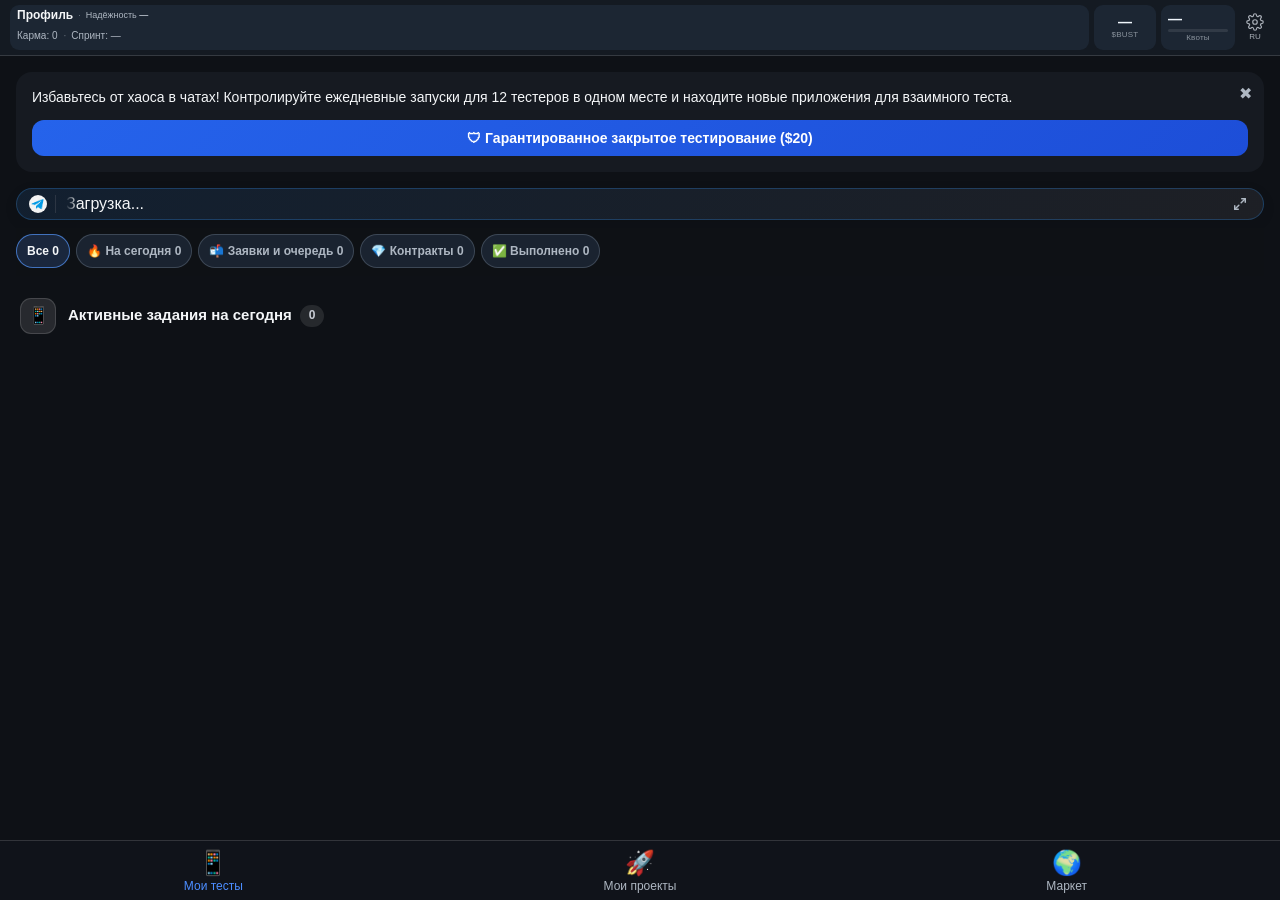
==== index.html @ 64f34649 "Обновлена модалка отчета Пока в заметке меньше 14 символов, счётчик в углу поля показывает, сколько " ====
<!DOCTYPE html>
<html lang="en">
<head>
    <meta charset="UTF-8">
    <meta name="viewport" content="width=device-width, initial-scale=1.0, maximum-scale=1.0, user-scalable=no">
    <meta name="color-scheme" content="dark">
    <meta name="devtesthub-live-external-google-play-reviews" content="DISABLED_BY_QUALITY_POLICY">
    <!-- DISABLED_BY_QUALITY_POLICY. Live projects use only internal DevTestHub experience ratings and feedback. -->
    <title>DevTest Hub</title>
    <script src="https://telegram.org/js/telegram-web-app.js"></script>
    <script src="https://cdn.jsdelivr.net/npm/sweetalert2@11"></script>
    <script>
    (function () {
        try {
            var params = new URLSearchParams(window.location.search || '');
            var tg = window.Telegram && window.Telegram.WebApp;
            var startParam = String(
                params.get('startapp') ||
                (tg && tg.initDataUnsafe && tg.initDataUnsafe.start_param) ||
                ''
            ).trim().toLowerCase();
            var isContribution = startParam === 'contribution' || startParam.indexOf('contribution') === 0;
            var isFeedback = /(?:^|[_\-=.])(?:project_feedback|feedback|owner_feedback|feedback_project)(?:$|[_\-=.:]|\d)/.test(startParam)
                || startParam === 'feedback'
                || params.get('feedback') === '1';
            var isControl = /^control[_:]\d+(?:[_:]\d+)?$/.test(startParam);
            if (!isContribution && !isFeedback && !isControl) return;
            window.__tgDeeplinkLoaderKind = isContribution ? 'contribution' : (isControl ? 'control' : 'feedback');
            document.documentElement.classList.add('tg-deeplink-loading');
            function reveal() {
                var el = document.getElementById('tg-deeplink-loader');
                if (el) el.style.display = 'flex';
            }
            if (document.readyState === 'loading') {
                document.addEventListener('DOMContentLoaded', reveal);
            } else {
                reveal();
            }
        } catch (e) {}
    })();
    </script>
    <script src="./i18n/ru.js?v=20261124-economy-b"></script>
    <script src="./i18n/en.js?v=20261124-economy-b"></script>
    <script src="./i18n/live-campaigns.js?v=20261124-economy-b"></script>
    <script src="./i18n/live-campaign-wizard.js?v=20261124-economy-b"></script>
    <script src="./i18n/live-campaign-pace.js?v=20261124-economy-b"></script>
    <script src="./i18n/live-campaign-edit.js?v=20261124-economy-b"></script>
    <script src="./i18n/live-campaign-geo.js?v=20261124-economy-b"></script>
    <script src="./i18n/live-project-control.js?v=20261124-economy-b"></script>
    <script src="./i18n/live-guidance.js?v=20261124-economy-b"></script>
    <script src="./i18n/live-smart-pro.js?v=20261124-economy-b"></script>
    <script src="./i18n/live-pace-forecast.js?v=20261124-economy-b"></script>
    <script src="./i18n/live-history.js?v=20261124-economy-b"></script>
    <script src="./i18n/core.js?v=20261124-economy-b"></script>
    <script src="./js/app-state.js?v=20261124-economy-b"></script>
    <script src="./ui/ui-helpers.js?v=20261123-owner-roster-phase"></script>
    <script src="./ui/ui-tests.js?v=20261124-economy-b"></script>
    <script src="./js/play-store-passport.js?v=20261124-economy-b"></script>
    <script src="./js/live-history-import.js?v=20261124-economy-b"></script>
    <script src="./js/live-market-ui.js?v=20261124-economy-b"></script>
    <script src="./js/live-pace-signals.js?v=20261124-economy-b"></script>
    <script src="./js/live-project-add.js?v=20261124-economy-b"></script>
    <script src="./js/live-queue-ui.js?v=20261124-economy-b"></script>
    <script src="./js/live-topic.js?v=20261124-economy-b"></script>
    <script src="./js/live-partner-ui.js?v=20261124-economy-b"></script>
    <script src="./js/profile-reputation.js?v=20261124-economy-b"></script>
    <script src="./js/review-credits.js?v=20261124-economy-b"></script>
    <script src="./js/review-flow.js?v=20261124-economy-b"></script>
    <script src="./js/live-deal-form.js?v=20261124-economy-b"></script>
    <script src="./js/live-deal-ui.js?v=20261124-economy-b"></script>
    <script src="./js/live-market.js?v=20261124-economy-b"></script>
    <script src="./js/market-storefront.js?v=20261124-economy-b"></script>
    <script src="./js/live-exchanges.js?v=20261124-economy-b"></script>
    <script src="./js/live-contracts.js?v=20261124-economy-b"></script>
    <script src="./js/live-assist-ui.js?v=20261124-economy-b"></script>
    <script src="./js/live-route-ui.js?v=20261124-economy-b"></script>
    <script src="./js/live-scenario-ui.js?v=20261124-economy-b"></script>
    <script src="./js/project-feedback.js?v=20261124-economy-b"></script>
    <script src="./js/live-retention-configurator.js?v=20261124-economy-b"></script>
    <script src="./js/live-retention-ui.js?v=20261124-economy-b"></script>
    <script src="./js/live-admission.js?v=20261124-economy-b"></script>
    <script src="./js/live-guidance-routing.js?v=20261124-economy-b"></script>
    <script src="./js/live-guidance.js?v=20261124-economy-b"></script>
    <script src="./js/live-radar-layers.js?v=20261124-economy-b"></script>
    <script src="./js/live-project-metrics.js?v=20261124-economy-b"></script>
    <script src="./js/live-metrics-modal.js?v=20261124-economy-b"></script>
    <script src="./ui/ui-projects.js?v=20261123-owner-roster-phase"></script>
    <script src="./js/project-activity-history.js?v=20261124-economy-b"></script>
    <script src="./ui/ui-projects-moderation.js?v=20261124-economy-b"></script>
    <script src="./js/smart-top-bar.js?v=20261124-economy-b"></script>
    <link rel="stylesheet" href="./css/qa-ecosystem.css?v=20261124-economy-b">
    <script src="./js/qa-ecosystem.js?v=20261124-economy-b"></script>
    <script src="./js/project-workspace.js?v=20261124-economy-b"></script>
    <script src="./ui/ui-projects-pipeline-header.js?v=20261124-economy-b"></script>
    <script src="./js/project-contract-pricing.js?v=20261124-economy-b"></script>
    <script src="./js/live-campaign-wallet.js?v=20261124-economy-b"></script>
    <script src="./js/live-campaign-keywords.js?v=20261124-economy-b"></script>
    <script src="./js/live-campaign-traffic.js?v=20261124-economy-b"></script>
    <script src="./js/live-campaign-wizard-media.js?v=20261124-economy-b"></script>
    <script src="./js/live-pace-forecast.js?v=20261124-economy-b"></script>
    <script src="./js/live-manual-plan.js?v=20261124-economy-b"></script>
    <script src="./js/live-campaign-pace.js?v=20261124-economy-b"></script>
    <script src="./js/live-campaign-pace-view.js?v=20261124-economy-b"></script>
    <script src="./js/live-campaign-learning.js?v=20261124-economy-b"></script>
    <script src="./js/live-scenario-editor.js?v=20261124-economy-b"></script>
    <script src="./js/live-campaign-draft.js?v=20261124-economy-b"></script>
    <script src="./js/live-campaign-wizard-view.js?v=20261124-economy-b"></script>
    <script src="./js/live-campaign-geo.js?v=20261124-economy-b"></script>
    <script src="./js/live-campaign-sources-view.js?v=20261124-economy-b"></script>
    <script src="./js/live-community.js?v=20261124-economy-b"></script>
    <script src="./js/live-campaign-wizard.js?v=20261124-economy-b"></script>
    <script src="./js/live-campaign-controls.js?v=20261124-economy-b"></script>
    <script src="./js/live-project-control.js?v=20261124-economy-b"></script>
    <script src="./js/live-campaign-growth-card.js?v=20261124-economy-b"></script>
    <script src="./js/live-campaigns.js?v=20261124-economy-b"></script>
    <script src="./js/project-parameters.js?v=20261124-economy-b"></script>
    <script src="./ui/ui-market.js?v=20261124-economy-b"></script>
<script src="./js/paid-app.js?v=20261122-owner-note-v4"></script>
    <script src="./js/country-catalog.js?v=20261003-geo-v1"></script>
    <script src="./js/showcase-geo.js?v=20261020-geo-v1"></script>
    <script src="./ui/ui-mass-invite.js?v=20260917-mi-run-context-v1"></script>
    <script src="./ui.js?v=20260602-phase44"></script>
    <script src="./js/env-config.js?v=20261124-economy-b"></script>
    <script src="./js/app-config.js?v=20261124-economy-b"></script>
    <script src="./js/app-navigation.js?v=20261124-economy-b"></script>
    <script src="./js/app-api.js?v=20261124-economy-b"></script>
    <script src="./js/deploy-status.js?v=20261124-economy-b"></script>
    <script src="./js/checkin-recovery.js?v=20261124-economy-b"></script>
    <script src="./js/app-device-info.js?v=20261124-economy-b"></script>
    <script src="./js/app-homescreen.js?v=20261124-economy-b"></script>
    <script src="./js/app-actions.js?v=20261124-economy-b"></script>
    <script src="./js/checkin-proof-upload.js?v=20261124-economy-b"></script>
    <script src="./js/report-economy.js?v=20261124-economy-c"></script>
    <script src="./js/unified-report.js?v=20261124-economy-c"></script>
    <link rel="stylesheet" href="./css/unified-report.css?v=20261124-economy-c">
    <script src="./js/testing-control.js?v=20261124-economy-b"></script>
    <script src="./js/project-activity-rows.js?v=20260912-workspace-v1"></script>
    <script src="./js/project-activity-attention.js?v=20261019-activity-context-v1"></script>
    <script src="./js/project-today.js?v=20261117-live-card-refresh"></script>
    <script src="./js/smart-ping.js?v=20261117-live-card-refresh"></script>
    <script src="./js/proof-ping.js?v=20261011-preference-consistency-v1"></script>
    <script src="./js/user-blacklist.js?v=20261102-phase2-main-sync-v1"></script>
    <script src="./js/mass-invite-session.js?v=20260917-mi-run-context-v1"></script>
<script src="./js/app-features.js?v=20261108-phase2-main-sync-v1"></script>
<script src="./js/auto-accept-filters.js?v=20261118-filter-polish-phase-v2"></script>
<link rel="stylesheet" href="./css/auto-accept-filters.css?v=20261118-filter-polish-phase-v2">
<script src="./js/mutual-exchange-ui.js?v=20261107-phase2-main-sync-v1"></script>
<script src="./js/termination-sheet.js?v=20261024-phase2-main-sync-v2"></script>
<script src="./js/bounty-applications.js?v=20261118-auto-filters-phase-v1"></script>
<script src="./js/guaranteed-test-offer.js?v=20261023-private-entry-v1"></script>
    <script src="./js/guaranteed-test-wizard.js?v=20261111-profile-ux-v5"></script>
    <script src="./js/private-order-ui.js?v=20261023-private-onboarding-v1"></script>
    <link rel="stylesheet" href="./css/private-order-ui.css?v=20261023-private-onboarding-v1">
    <script src="./js/project-results.js?v=20261118-auto-filters-phase-v1"></script>
    <script src="./app.js?v=20261024-phase2-main-sync-v2"></script>
    <link rel="stylesheet" href="./css/tokens.css?v=20260706-phase1">
    <link rel="stylesheet" href="./css/live-campaigns.css?v=20261117-live-card-refresh">
    <link rel="stylesheet" href="./css/live-campaign-pace.css?v=20261116-pulse-cleanup">
    <link rel="stylesheet" href="./css/live-campaign-wizard.css?v=20261118-wizard-ux-v2">
    <link rel="stylesheet" href="./css/project-feedback.css?v=20261115-project-feedback">
    <link rel="stylesheet" href="./css/base.css?v=20260721-done-scroll">
    <link rel="stylesheet" href="./css/keyframes.css?v=20260822-recip-highlight-v1">
    <link rel="stylesheet" href="./css/system-drop-menu.css?v=20261108-phase2-main-sync-v1">
    <link rel="stylesheet" href="./css/reliability-modal.css?v=20261111-profile-ux-v5">
    <link rel="stylesheet" href="./css/play-review-modal.css?v=20260706-phase2">
    <link rel="stylesheet" href="./css/review-credits.css?v=20261124-economy-b">
    <link rel="stylesheet" href="./css/checkin-proof-upload.css?v=20261124-economy-b">
    <link rel="stylesheet" href="./css/testing-control.css?v=20261124-economy-b">
    <link rel="stylesheet" href="./css/wizard.css?v=20261124-economy-b">
    <link rel="stylesheet" href="./css/market-external-tests.css?v=20260827-guest-v11">
    <link rel="stylesheet" href="./css/mutual-balance-modal.css?v=20261107-phase2-main-sync-v1">
    <link rel="stylesheet" href="./css/feedback-center.css?v=20261109-market-ux-v2">
    <link rel="stylesheet" href="./css/ppc.css?v=20261108-phase2-main-sync-v1">
    <link rel="stylesheet" href="./css/tests-timeline.css?v=20261108-phase2-main-sync-v1">
    <link rel="stylesheet" href="./css/tests-tester-rows.css?v=20260916-done-proof-topic-v1">
    <link rel="stylesheet" href="./css/tests-offers.css?v=20261105-tests-flow-v1">
    <link rel="stylesheet" href="./css/no-username-overlay.css?v=20260706-phase3">
    <link rel="stylesheet" href="./css/ban-screen.css?v=20260822-ban-screen">
<link rel="stylesheet" href="./css/dossier-modal.css?v=20261014-activity-digest-v1">
    <link rel="stylesheet" href="./css/project-detail-modal.css?v=20260716-owner-dossier">
    <link rel="stylesheet" href="./css/transfer-modal.css?v=20260706-phase3">
    <link rel="stylesheet" href="./css/mass-invite.css?v=20261026-quota-v3">
    <link rel="stylesheet" href="./css/email-tester-modal.css?v=20260917-accordion-round-v1">
    <link rel="stylesheet" href="./css/lifecycle.css?v=20260803-jb-accordion">
    <link rel="stylesheet" href="./css/pipeline-moderation.css?v=20261016-retest-v1">
    <link rel="stylesheet" href="./css/pipeline-header.css?v=20261101-hud-review">
    <link rel="stylesheet" href="./css/access-issue.css?v=20260917-issue-proof-v2">
    <link rel="stylesheet" href="./css/default-group.css?v=20260820-group-wait-inline-v1">
    <link rel="stylesheet" href="./styles.css?v=20261108-phase2-main-sync-v1">
    <link rel="stylesheet" href="./css/profile-reputation.css?v=20261111-profile-ux-v5">
    <link rel="stylesheet" href="./css/deploy-status.css?v=20261023-advisory-v1">
    <link rel="stylesheet" href="./css/projects-scroll.css?v=20260917-scroll-smooth-v2">
    <link rel="stylesheet" href="./css/guaranteed-test-offer.css?v=20260802-gt-draft-v1">
    <link rel="stylesheet" href="./css/guaranteed-test-wizard.css?v=20261124-economy-b">
    <link rel="stylesheet" href="./css/my-tests-refresh.css?v=20261124-economy-b">
    <link rel="stylesheet" href="./css/states-overrides.css?v=20260706-phase4">
<link rel="stylesheet" href="./css/project-card-dashboard.css?v=20261001-coverage-polish-v2">
    <link rel="stylesheet" href="./css/proof-ping.css?v=20260916-ping-gaps-v1">
    <link rel="stylesheet" href="./css/blacklist-modal.css?v=20261102-phase2-main-sync-v1">
    <link rel="stylesheet" href="./css/showcase-geo.css?v=20261012-geo-radar-v2">
<link rel="stylesheet" href="./css/project-activity-workspace.css?v=20261025-fullset-karma-v1">
    <link rel="stylesheet" href="./css/project-activity-history.css?v=20261022-v1">
    <link rel="stylesheet" href="./css/project-parameters.css?v=20261124-economy-b">
    <link rel="stylesheet" href="./css/smart-ping.css?v=20261124-economy-b">
    <link rel="stylesheet" href="./css/project-results.css?v=20261124-economy-b">
    <link rel="stylesheet" href="./css/play-store-passport.css?v=20261124-economy-b">
    <link rel="stylesheet" href="./css/live-market.css?v=20261124-economy-b">
    <link rel="stylesheet" href="./css/live-route-refinements.css?v=20261124-economy-b">
    <link rel="stylesheet" href="./css/live-guidance.css?v=20261124-economy-b">
    <link rel="stylesheet" href="./css/live-project-metrics.css?v=20261124-economy-b">
    <link rel="stylesheet" href="./css/live-metrics-modal.css?v=20261124-economy-b">
    <link rel="stylesheet" href="./css/live-history-import.css?v=20261124-economy-b">
<link rel="stylesheet" href="./css/live-deals.css?v=20261124-economy-b">
<link rel="stylesheet" href="./css/live-contracts.css?v=20261124-economy-b">
    <link rel="stylesheet" href="./css/smart-top-bar.css?v=20261124-economy-b">
    <link rel="stylesheet" href="./css/project-workspace.css?v=20261124-economy-b">
    <link rel="stylesheet" href="./css/market-storefront.css?v=20261124-economy-b">
</head>
<body>

    <div id="tg-deeplink-loader" class="tg-deeplink-loader" style="display: none;" aria-hidden="true" role="status">
        <div class="tg-deeplink-loader__glass">
            <div class="tg-deeplink-loader__spinner" aria-hidden="true"></div>
            <div class="tg-deeplink-loader__title" data-i18n="deeplinkLoaderTitle">Загружаем данные…</div>
            <div class="tg-deeplink-loader__subtitle" data-i18n="deeplinkLoaderSubtitle">Это может занять несколько секунд</div>
            <div class="tg-deeplink-loader__skeleton" aria-hidden="true">
                <div class="tg-deeplink-loader__skel-line tg-deeplink-loader__skel-line--lg"></div>
                <div class="tg-deeplink-loader__skel-line"></div>
                <div class="tg-deeplink-loader__skel-line tg-deeplink-loader__skel-line--sm"></div>
            </div>
        </div>
    </div>

    <div id="background-sync-bar" class="background-sync-bar hidden" aria-hidden="true"></div>

    <div id="no-username-overlay" class="no-username-overlay" aria-hidden="true">
        <div class="no-username-overlay__card" role="alertdialog" aria-modal="true" aria-labelledby="no-username-overlay-title">
            <div class="no-username-overlay__eyebrow" data-i18n="noUsernameOverlayEyebrow">Telegram Username required</div>
            <h1 id="no-username-overlay-title" class="no-username-overlay__title" data-i18n="noUsernameOverlayTitle">Нужен Telegram @username</h1>
            <p class="no-username-overlay__desc" data-i18n="noUsernameOverlayDesc">Без публичного username DevTest Hub не может безопасно открывать личные сообщения, выдавать приглашения и подтверждать чекины.</p>
            <div class="no-username-overlay__steps">
                <div class="no-username-overlay__step" data-i18n="noUsernameOverlayStep1">1. Откройте Telegram Settings → My Profile → Username.</div>
                <div class="no-username-overlay__step" data-i18n="noUsernameOverlayStep2">2. Придумайте любой свободный @username и сохраните его.</div>
                <div class="no-username-overlay__step" data-i18n="noUsernameOverlayStep3">3. Вернитесь в бота и заново откройте WebApp.</div>
            </div>
            <p class="no-username-overlay__note" data-i18n="noUsernameOverlayNote">Пока username не установлен, интерфейс и действия с проектами заблокированы.</p>
            <button type="button" class="btn btn-primary no-username-overlay__button" onclick="closeNoUsernameOverlay()" data-i18n="noUsernameOverlayClose">Закрыть</button>
        </div>
    </div>

    <!-- Isolated Ban Screen -->
    <div id="ban-screen" class="ban-screen" style="display: none;" aria-hidden="true">
        <div class="ban-screen__glass">
            <div class="ban-screen__icon-wrap" aria-hidden="true">
                <svg class="ban-screen__svg-icon" width="26" height="26" viewBox="0 0 24 24" fill="none" stroke="currentColor" stroke-width="2" stroke-linecap="round" stroke-linejoin="round">
                    <rect x="3" y="11" width="18" height="11" rx="2" ry="2"></rect>
                    <path d="M7 11V7a5 5 0 0 1 10 0v4"></path>
                </svg>
            </div>
            <div class="ban-screen__eyebrow" id="ban-screen-eyebrow" data-i18n="banScreenSubtitle">Аккаунт заблокирован</div>
            <h1 class="ban-screen__title" id="ban-screen-title" data-i18n="banScreenTitle">Доступ к платформе ограничен</h1>
            
            <div class="ban-screen__card">
                <div class="ban-screen__card-label" id="ban-screen-reason-label" data-i18n="banScreenReasonLabel">Причина блокировки</div>
                <div class="ban-screen__reason" id="ban-screen-reason">Нарушение правил сообщества</div>
                <div class="ban-screen__reason" id="ban-screen-until" hidden></div>
            </div>

            <!-- Appeal Section -->
            <div id="ban-appeal-section" class="ban-screen__appeal-section">
                <!-- None / Form state -->
                <div id="ban-appeal-form-state" style="display: none;">
                    <div class="ban-screen__appeal-title" data-i18n="banScreenAppealTitle">Подача апелляции</div>
                    <textarea id="ban-appeal-textarea" class="form-input ban-screen__textarea" rows="4" placeholder="Опишите причину пропуска тестов или вашу позицию..." data-i18n-placeholder="banScreenAppealPlaceholder"></textarea>
                    <button type="button" class="btn btn-primary ban-screen__submit-btn" id="ban-appeal-submit-btn" onclick="submitBanAppeal()" data-i18n="banScreenAppealSubmitBtn">Отправить апелляцию</button>
                </div>

                <!-- Pending state -->
                <div id="ban-appeal-pending-state" class="ban-screen__status-banner ban-screen__status-banner--pending" style="display: none;">
                    <div class="ban-screen__status-icon" aria-hidden="true">⏳</div>
                    <div class="ban-screen__status-text" data-i18n="banScreenAppealPending">Ваша апелляция находится на рассмотрении администрации. Ожидайте ответа.</div>
                </div>

                <!-- Rejected state -->
                <div id="ban-appeal-rejected-state" class="ban-screen__status-banner ban-screen__status-banner--rejected" style="display: none;">
                    <div class="ban-screen__status-icon" aria-hidden="true">✕</div>
                    <div class="ban-screen__status-text" data-i18n="banScreenAppealRejected">Ваша апелляция была отклонена. Решение администрации окончательное.</div>
                </div>
            </div>
        </div>
    </div>

    <!-- System Drop Menu (Pull-down drawer with tab) -->
    <div id="system-drop-menu" class="system-drop-menu">
        <div class="system-drop-content">
            <div class="system-drop-title" data-i18n="systemMenuTitle">Настройки и поддержка</div>
            <div class="system-language-card">
                <div class="system-language-card-title" data-i18n="appLanguageCardTitle">Язык приложения</div>
                <div class="system-language-card-subtitle" data-i18n="appLanguageCardHint">Выберите родной интерфейс RU/EN или включите экспериментальный автоперевод Google.</div>
                <div class="seg-control system-language-native-control">
                    <button class="seg-btn" id="lang-btn-ru" onclick="applyLanguage('ru')" data-i18n="appLanguageNativeRu">RU</button>
                    <button class="seg-btn" id="lang-btn-en" onclick="applyLanguage('en')" data-i18n="appLanguageNativeEn">EN</button>
                </div>
                <div class="system-language-divider" aria-hidden="true"></div>
                <label class="system-language-select-shell" for="auto-translate-language">
                    <span class="system-language-select-icon" aria-hidden="true">🌐</span>
                    <select id="auto-translate-language" class="system-language-select" onchange="applyLanguage(this.value)"></select>
                </label>
                <div class="system-language-warning" data-i18n="appLanguageAutoTranslateWarning">Auto-translated by Google. May contain inaccuracies.</div>
            </div>
            <div class="system-setting-row system-setting-row--homescreen" id="homescreen-shortcut-row">
                <div class="system-setting-copy-wrap">
                    <div class="system-setting-copy" id="homescreen-shortcut-label" data-i18n="homeScreenShortcutLabel">📲 Рабочий стол</div>
                    <div class="system-setting-meta" id="homescreen-shortcut-meta" data-i18n="homeScreenShortcutMetaMissed">Не добавлено</div>
                </div>
                <button type="button" class="homescreen-shortcut-action" id="homescreen-shortcut-btn" onclick="addDevTestHubToHomeScreen()" aria-label="Add">
                    <svg class="homescreen-shortcut-action__icon" viewBox="0 0 24 24" aria-hidden="true" focusable="false">
                        <path d="M18 1.01L8 1C6.9 1 6 1.9 6 3v3h2V5h10v14H8v-1H6v3c0 1.1.9 2 2 2h10c1.1 0 2-.9 2-2V3c0-1.1-.9-1.99-2-1.99zM10 15h2V8H5v2h3.59L3 15.59 4.41 17 10 11.41V15z"/>
                    </svg>
                </button>
                <span class="homescreen-shortcut-status" id="homescreen-shortcut-status" hidden aria-label="Added">
                    <svg class="homescreen-shortcut-status__icon" viewBox="0 0 24 24" aria-hidden="true" focusable="false">
                        <path d="M12 2C6.48 2 2 6.48 2 12s4.48 10 10 10 10-4.48 10-10S17.52 2 12 2zm-2 15l-5-5 1.41-1.41L10 14.17l7.59-7.59L19 8l-9 9z"/>
                    </svg>
                </span>
            </div>
            <div class="system-setting-row system-setting-row--auto-accept" id="auto-accept-section">
                <div class="system-setting-copy-wrap">
                    <button type="button" class="system-setting-copy" id="auto-accept-section-label" onclick="showAutoAcceptSectionInfo()" data-i18n="autoAcceptSectionLabel">Авто-принятие</button>
                    <div class="system-setting-meta" id="auto-accept-section-meta" data-i18n="autoAcceptSectionMeta">Мгновенно, без вашего решения</div>
                    <div class="auto-accept-subrows">
                        <div class="auto-accept-subrow" id="auto-accept-mutual-row">
                            <button type="button" class="auto-accept-subrow-label" id="auto-accept-mutual-label" onclick="showAutoAcceptMutualInfo()" data-i18n="autoAcceptMutualLabel">Взаимки</button>
                            <label class="toggle-switch" id="auto-accept-mutual-switch" aria-label="Auto-accept mutual offers">
                                <input type="checkbox" id="auto-accept-mutual-toggle" onchange="handleAutoAcceptMutualToggle(this)">
                                <span class="toggle-slider"></span>
                            </label>
                        </div>
                        <div class="auto-accept-subrow" id="auto-accept-bounty-row">
                            <button type="button" class="auto-accept-subrow-label" id="auto-accept-bounty-label" onclick="showAutoAcceptBountyInfo()" data-i18n="autoAcceptBountyLabel">Контракты</button>
                            <label class="toggle-switch" id="auto-accept-bounty-switch" aria-label="Auto-accept contract applications">
                                <input type="checkbox" id="auto-accept-bounty-toggle" onchange="handleAutoAcceptBountyToggle(this)">
                                <span class="toggle-slider"></span>
                            </label>
                        </div>
                    </div>
                </div>
            </div>
            <div class="system-setting-row system-setting-row--proof-ping" id="proof-ping-settings-row">
                <div class="system-setting-copy-wrap">
                    <button type="button" class="system-setting-copy" id="settings-proof-ping-label" onclick="openProofPingSettingsSheet(event)">
                        <svg class="setting-heading-svg" viewBox="0 0 24 24" fill="none" xmlns="http://www.w3.org/2000/svg" style="width: 17px; height: 17px; vertical-align: -3px; margin-right: 6px; display: inline-block;">
                            <path d="M11 4H7.8C6.11984 4 5.27976 4 4.63803 4.32698C4.07354 4.6146 3.6146 5.07354 3.32698 5.63803C3 6.27976 3 7.11984 3 8.8V14C3 14.93 3 15.395 3.10222 15.7765C3.37962 16.8117 4.18827 17.6204 5.22354 17.8978C5.60504 18 6.07003 18 7 18V20.3355C7 20.8684 7 21.1348 7.10923 21.2716C7.20422 21.3906 7.34827 21.4599 7.50054 21.4597C7.67563 21.4595 7.88367 21.2931 8.29976 20.9602L10.6852 19.0518C11.1725 18.662 11.4162 18.4671 11.6875 18.3285C11.9282 18.2055 12.1844 18.1156 12.4492 18.0613C12.7477 18 13.0597 18 13.6837 18H15.2C16.8802 18 17.7202 18 18.362 17.673C18.9265 17.3854 19.3854 16.9265 19.673 16.362C20 15.7202 20 14.8802 20 13.2V13M20.1213 3.87868C21.2929 5.05025 21.2929 6.94975 20.1213 8.12132C18.9497 9.29289 17.0503 9.29289 15.8787 8.12132C14.7071 6.94975 14.7071 5.05025 15.8787 3.87868C17.0503 2.70711 18.9497 2.70711 20.1213 3.87868Z" stroke="currentColor" stroke-width="2" stroke-linecap="round" stroke-linejoin="round"/>
                        </svg>
                        <span id="settings-proof-ping-label-text" data-i18n="settingsProofPingLabel">Уведомления</span>
                    </button>
                    <div class="system-setting-meta" id="settings-proof-ping-meta">Упоминание @nickname в топике Testing Proofs</div>
                    <button type="button" class="proof-ping-setting-chat" id="settings-proof-ping-chat" onclick="pcProofPingOpenCommunity(event)">
                        <svg class="pc-ping__glyph" viewBox="0 0 24 24" aria-hidden="true"><path fill="currentColor" d="M9.78 18.65l.28-4.23 7.68-6.92c.34-.31-.07-.46-.52-.19L7.74 13.3 3.64 12c-.88-.25-.89-.86.2-1.3l15.97-6.16c.73-.33 1.43.18 1.15 1.3l-2.72 12.81c-.19.91-.74 1.13-1.5.71L12.6 16.3l-1.99 1.93c-.23.23-.42.42-.83.42z"/></svg>
                        <span id="settings-proof-ping-chat-label" data-i18n="settingsProofPingCommunity">Community Chat</span>
                    </button>
                </div>
                <div class="proof-ping-setting-controls">
                    <button type="button" class="proof-ping-setting-open" onclick="openProofPingSettingsSheet(event)" aria-label="Per-project notifications">
                        <svg viewBox="0 0 24 24" aria-hidden="true" focusable="false">
                            <path fill="currentColor" d="M3 17v2h6v-2H3zM3 5v2h10V5H3zm10 16v-2h8v-2h-8v-2h-2v6h2zM7 9v2H3v2h4v2h2V9H7zm14 4v-2H11v2h10zm-6-4h2V7h4V5h-4V3h-2v6z"/>
                        </svg>
                    </button>
                    <label class="toggle-switch" aria-label="Notifications master">
                        <input type="checkbox" id="settings-proof-ping-toggle" checked onchange="pcProofPingMasterToggle(this)">
                        <span class="toggle-slider"></span>
                    </label>
                </div>
            </div>
            <div class="system-setting-row" id="default-group-joined-row">
                <div class="system-setting-copy-wrap">
                    <div class="system-setting-copy" id="settings-default-group-label" data-i18n="settingsDefaultGroupLabel">👥 Community Google Group:</div>
                    <button type="button" class="settings-default-group-status is-missing" id="settings-default-group-status" onclick="openDefaultGroupSettingsModal()" data-i18n="settingsDefaultGroupNotConnected">Не подключена</button>
                </div>
            </div>
            <div class="system-setting-row system-setting-row--device">
                <div class="system-setting-copy-wrap system-setting-copy-wrap--device">
                    <button type="button" class="system-setting-copy" onclick="showDeviceProfileInfo()" data-i18n="deviceProfileMenuTitle">Профиль тестового устройства</button>
                    <button type="button" id="device-info-preview-btn" class="device-info-preview" onclick="openDeviceInfoEditorModal()">
                        <span id="device-info-preview-text" class="device-info-preview-text" data-i18n="deviceProfilePreviewEmpty">Версия Android • Бренд • Модель</span>
                    </button>
                </div>
            </div>
            <div class="system-setting-row system-setting-row--email" id="settings-email-row">
                <div class="system-setting-copy-wrap system-setting-copy-wrap--email">
                    <div class="system-setting-copy" id="settings-email-label" data-i18n="settingsEmailTitle">✉️ Тестовый email</div>
                    <button type="button" id="settings-email-preview-btn" class="settings-email-preview" onclick="openSettingsEmailModal()">
                        <span id="settings-email-preview-text" class="settings-email-preview-text is-missing" data-i18n="settingsEmailNotSet">Указать email</span>
                    </button>
                </div>
                <button type="button" class="settings-email-edit-btn" id="settings-email-edit-btn" onclick="openSettingsEmailModal()" aria-label="Edit email" hidden>
                    <svg class="settings-email-edit-btn__icon" viewBox="0 0 24 24" aria-hidden="true" focusable="false">
                        <path d="M3 17.25V21h3.75L17.81 9.94l-3.75-3.75L3 17.25zM20.71 7.04c.39-.39.39-1.02 0-1.41l-2.34-2.34c-.39-.39-1.02-.39-1.41 0l-1.83 1.83 3.75 3.75 1.83-1.83z"/>
                    </svg>
                </button>
            </div>
            <div class="system-setting-row system-setting-row--blacklist" id="blacklist-settings-row">
                <div class="system-setting-copy-wrap">
                    <button type="button" class="system-setting-copy" onclick="openBlacklistModal()" data-i18n="settingsBlacklistLabel">Чёрный список</button>
                    <div class="system-setting-meta" id="settings-blacklist-meta" data-i18n="settingsBlacklistMeta">Заблокированные участники</div>
                </div>
                <button type="button" class="settings-email-edit-btn" onclick="openBlacklistModal()" aria-label="Open blacklist">›</button>
            </div>
            <details id="admin-settings-panel" class="system-admin-panel" hidden>
                <summary data-i18n="adminPanelTitle">Панель администратора</summary>
                <label class="system-setting-row">
                    <span data-i18n="adminFastConfirm">Подтверждать тест без 15 секунд ожидания</span>
                    <input type="checkbox" id="admin-fast-confirm" onchange="setAdminFastConfirm(this.checked)">
                </label>
            </details>
            <div class="system-feedback-buttons">
                <button class="btn btn-secondary system-btn" onclick="sendFeedback('bug')" data-i18n="feedbackBug">🐛 Сообщить о баге</button>
                <button class="btn btn-secondary system-btn" onclick="sendFeedback('idea')" data-i18n="feedbackIdea">💡 Рекомендация / Баг?</button>
                <button class="btn btn-secondary system-btn" onclick="sendFeedback('question')" data-i18n="feedbackQuestion">❓ Задать вопрос</button>
            </div>
        </div>
        <div class="system-drop-tab-container">
            <button class="system-drop-tab" onclick="toggleSystemMenu()">
                💬 <span id="current-lang-label">RU</span><span id="loading-dot" class="loading-dot hidden"></span>
            </button>
        </div>
    </div>

    <!-- TAB 1: Мои тесты -->
    <div id="tab-tests" class="container tab-content active">
        <div id="owner-access-issue-banner" class="owner-access-issue-banner" style="display:none;" aria-live="polite">
            <span class="owner-access-issue-banner__icon" aria-hidden="true">!</span>
            <div class="owner-access-issue-banner__content">
                <strong id="owner-access-issue-banner-title"></strong>
                <div id="owner-access-issue-banner-items" class="owner-access-issue-banner__items"></div>
            </div>
        </div>

        <div class="banner device-profile-banner" id="device-profile-banner">
            <button type="button" onclick="closeDeviceProfileBanner()" style="position: absolute; top: 8px; right: 8px; background: none; border: none; font-size: 16px; color: var(--hint-color); cursor: pointer; padding: 4px;" aria-label="Close">✖</button>
            <div class="device-profile-banner-title" data-i18n="deviceProfileBannerTitle">🎁 Подготовьте тестовое устройство</div>
            <div class="device-profile-banner-reward" data-i18n="deviceProfileBannerReward">Получите +30 BUST</div>
            <p class="device-profile-banner-text" data-i18n="deviceProfileBannerText">Необходимо заполнить профиль устройства, чтобы разработчики получали качественные баг-репорты.</p>
            <button type="button" class="btn btn-primary device-profile-banner-btn" onclick="openDeviceProfileFromPrompt()" data-i18n="deviceProfilePrepareBtn">Подготовить</button>
        </div>

        <div class="banner" id="main-banner" style="background-color: var(--secondary-bg-color); padding: 16px; border-radius: 16px; margin-bottom: 16px; position: relative;">
            <button onclick="closeBanner()" style="position: absolute; top: 8px; right: 8px; background: none; border: none; font-size: 16px; color: var(--hint-color); cursor: pointer; padding: 4px;">✖</button>
            <p id="t-bannerText" data-i18n="bannerText" style="margin: 0; color: var(--text-color); font-size: 14px; line-height: 1.4; padding-right: 20px;">Избавьтесь от хаоса в чатах! Контролируйте ежедневные запуски для 12 тестеров в одном месте и находите новые приложения для взаимного теста.</p>
            <p id="t-disclaimerText" data-i18n="disclaimerText" style="margin: 8px 0 0 0; color: var(--hint-color); font-size: 12px; line-height: 1.4; padding-right: 20px;"></p>
            <div style="margin-top: 12px;">
                <button type="button" onclick="if(typeof showGuaranteedTestOfferModal==='function')showGuaranteedTestOfferModal();" class="btn btn-primary" data-i18n="bannerGuaranteedTestBtn" style="width: 100%; border-radius: 12px; font-weight: 600; background: linear-gradient(135deg, #2563eb, #1d4ed8); border: none; padding: 10px 16px; color: #ffffff; cursor: pointer; display: flex; align-items: center; justify-content: center; gap: 8px; font-size: 14px;">
                    🛡 Гарантированное закрытое тестирование ($20)
                </button>
            </div>
        </div>

        <div id="community-pulse-container">
            <div id="community-pulse" class="pulse-card ticker-mode">
                <!-- Collapsed Ticker View -->
                <div id="pulse-collapsed-view" class="pulse-collapsed-view">
                    <a href="https://t.me/googleplay_console_12testers" target="_blank" class="pulse-badge-link" aria-label="Community Chat">
                        <img src="images/tg.jpg" class="pulse-badge-tg-img" alt="Telegram">
                    </a>
                    <div id="pulse-ticker-container" class="pulse-ticker-container" onclick="toggleTickerPause(event)">
                        <div class="pulse-ticker-track">
                            <div class="pulse-ticker-content" data-i18n="pulseLoading">Загрузка...</div>
                        </div>
                    </div>
                    <button type="button" id="pulse-expand-btn" class="pulse-expand-btn" onclick="toggleEventsExpanded()" aria-label="Expand">
                        <svg width="14" height="14" viewBox="0 0 24 24" fill="none" stroke="currentColor" stroke-width="2.5" stroke-linecap="round" stroke-linejoin="round">
                            <polyline points="15 3 21 3 21 9"></polyline>
                            <polyline points="9 21 3 21 3 15"></polyline>
                            <line x1="21" y1="3" x2="14" y2="10"></line>
                            <line x1="3" y1="21" x2="10" y2="14"></line>
                        </svg>
                    </button>
                </div>

                <!-- Expanded View -->
                <div id="pulse-expanded-view" class="pulse-expanded-view" style="display: none;">
                    <div class="pulse-title" id="t-pulseTitle" data-i18n="pulseTitle">🌐 Пульс сообщества</div>
                    <div id="events-list" class="events-list">
                        <div class="event-time" data-i18n="pulseLoading">Загрузка...</div>
                    </div>
                    <div id="pulse-expanded-footer" class="pulse-expanded-footer">
                        <a href="https://t.me/googleplay_console_12testers" target="_blank" class="pulse-chat-link">
                            <svg width="14" height="14" viewBox="0 0 24 24" fill="none" stroke="currentColor" stroke-width="2.2" stroke-linecap="round" stroke-linejoin="round" class="pulse-chat-icon">
                                <line x1="22" y1="2" x2="11" y2="13"></line>
                                <polygon points="22 2 15 22 11 13 2 9 22 2"></polygon>
                            </svg>
                            <span id="t-pulseChat" data-i18n="pulseChat">Чат сообщества</span>
                        </a>
                        <button type="button" id="events-toggle" class="pulse-collapse-btn" onclick="toggleEventsExpanded()" aria-label="Collapse">
                            <svg width="14" height="14" viewBox="0 0 24 24" fill="none" stroke="currentColor" stroke-width="2.5" stroke-linecap="round" stroke-linejoin="round">
                                <polyline points="4 14 10 14 10 20"></polyline>
                                <polyline points="20 10 14 10 14 4"></polyline>
                                <line x1="14" y1="10" x2="21" y2="3"></line>
                                <line x1="10" y1="14" x2="3" y2="21"></line>
                            </svg>
                        </button>
                    </div>
                </div>
            </div>
        </div>

        <nav id="tests-filter-bar" class="tests-filter-bar" aria-label="Tasks">
            <div class="tests-filter-track" role="tablist">
                <button type="button" data-tests-filter="all" aria-pressed="true"><span data-i18n="testsFilterAll">Все</span> <b data-tests-count="all">0</b></button>
                <button type="button" data-tests-filter="today"><span data-i18n="testsFilterToday">🔥 На сегодня</span> <b data-tests-count="today">0</b></button>
                <button type="button" data-tests-filter="offers"><span data-i18n="testsFilterOffers">📬 Заявки и очередь</span> <b data-tests-count="offers">0</b></button>
                <button type="button" data-tests-filter="contracts"><span data-i18n="testsFilterContracts">💎 Контракты</span> <b data-tests-count="contracts">0</b></button>
                <button type="button" data-tests-filter="done"><span data-i18n="testsFilterDone">✅ Выполнено</span> <b data-tests-count="done">0</b></button>
            </div>
        </nav>

        <div id="incoming-offers-container" data-tests-lane="offers">
            <div id="offers-section" class="offers-section" style="display:none;">
                <div class="offers-header">
                    <h3 id="t-offersTitle" data-i18n="offersTitle">📬 Входящие предложения</h3>
                    <span id="offers-count" class="offers-count">0</span>
                </div>
                <div id="offers-carousel" class="offers-carousel"></div>
                <div id="bounty-apps-carousel" class="offers-carousel bounty-apps-carousel"></div>
                <div id="live-incoming-carousel" class="offers-carousel"></div>
            </div>
        </div>

        <section id="tests-queue-section" class="tests-lane is-filter-hidden" data-tests-lane="queue">
            <div class="ts-section-head ts-section-head--queue">
                <span class="ts-section-head__icon" aria-hidden="true">⏳</span>
                <div class="ts-section-head__titles">
                    <div class="ts-section-head__title-row">
                        <h2 id="t-testsQueueTitle" class="ts-section-head__title" data-i18n="testsQueueTitle">Очередь на установку · День 1</h2>
                        <span id="install-queue-count" class="ts-section-head__count ts-section-head__count--inline">0</span>
                    </div>
                </div>
                <button type="button" class="tests-lane-refresh" data-lx-refresh aria-label="Refresh">↻</button>
            </div>
            <div id="install-queue-scroll" class="offers-carousel tests-peek"></div>
        </section>

        <div id="tests-today-wrap" data-tests-lane="today">
            <div class="ts-section-head ts-section-head--active">
                <span class="ts-section-head__icon" aria-hidden="true">📱</span>
                <div class="ts-section-head__titles">
                    <div class="ts-section-head__title-row">
                        <h2 id="t-testsTitle" class="ts-section-head__title" data-i18n="testsTodayTitle">Активные задания на сегодня</h2>
                        <span id="tests-today-count" class="ts-section-head__count ts-section-head__count--inline">0</span>
                    </div>
                    <p id="t-testsDesc" class="ts-section-head__desc" data-i18n="testsDesc">Приложения, которые вы должны открывать каждый день.</p>
                </div>
            </div>
            <div id="my-tests-list">
                <div id="tests-list">
                    <!-- Active cards will be injected here -->
                </div>
            </div>
        </div>
        <div id="live-exchanges-slot" data-tests-lane="history"></div>
        <div id="live-contracts-slot" data-tests-lane="contracts"></div>

        <div id="external-tests-section" class="ts-section-block ts-section-block--guest external-tests-section" data-tests-lane="guest" style="display:none;">
            <div role="button" tabindex="0" class="ts-section-head ts-section-head--guest ts-section-head--clickable external-tests-section__header" onclick="toggleExternalTestsSection()" aria-expanded="true" aria-controls="external-tests-scroll-wrap">
                <span class="ts-section-head__icon" aria-hidden="true">👽</span>
                <div class="ts-section-head__titles external-tests-section__titles">
                    <div class="ts-section-head__title-row">
                        <h3 id="t-externalTestsSectionTitle" class="ts-section-head__title" data-i18n="externalTestsSectionTitle">Гостевые проекты</h3>
                        <span id="external-tests-count" class="ts-section-head__count ts-section-head__count--inline">0</span>
                    </div>
                    <button type="button" id="t-externalTestsInfoLink" class="external-tests-info-link external-tests-section__info-link" onclick="event.stopPropagation(); showGuestTestsInfoAlert()" data-i18n="guestTestsInfoLink">Как работают гостевые тесты</button>
                </div>
                <span class="ts-section-head__chevron external-tests-section__chevron" aria-hidden="true">
                    <svg class="ts-section-head__chevron-icon" viewBox="0 0 24 24" fill="none" stroke="currentColor" stroke-width="2.25" stroke-linecap="round" stroke-linejoin="round"><polyline points="6 9 12 15 18 9"></polyline></svg>
                </span>
            </div>
            <div id="external-tests-scroll-wrap" class="pending-release-scroll-wrap">
                <div id="external-tests-list" class="external-tests-list"></div>
            </div>
        </div>

        <div id="pending-release-section" class="ts-section-block ts-section-block--buffer pending-release-section is-collapsed" data-tests-lane="buffer" style="display:none;">
            <button type="button" class="ts-section-head ts-section-head--buffer ts-section-head--clickable pending-release-section__header" onclick="togglePendingReleaseSection()" aria-expanded="false" aria-controls="pending-release-scroll-wrap">
                <span class="ts-section-head__icon" aria-hidden="true">⏳</span>
                <div class="ts-section-head__titles pending-release-section__titles">
                    <div class="ts-section-head__title-row">
                        <h3 id="t-pendingReleaseSectionTitle" class="ts-section-head__title" data-i18n="pendingReleaseSectionTitle">Буфер безопасности</h3>
                        <span id="pending-release-count" class="ts-section-head__count ts-section-head__count--inline pending-release-count">0</span>
                    </div>
                    <p id="t-pendingReleaseSectionDesc" class="ts-section-head__desc pending-release-section__desc" data-i18n="pendingReleaseSectionDesc">Дополнительный буфер безопасности «48ч» после активного тестирования.</p>
                </div>
                <span class="ts-section-head__chevron pending-release-section__chevron" aria-hidden="true">
                    <svg class="ts-section-head__chevron-icon" viewBox="0 0 24 24" fill="none" stroke="currentColor" stroke-width="2.25" stroke-linecap="round" stroke-linejoin="round"><polyline points="6 9 12 15 18 9"></polyline></svg>
                </span>
            </button>
            <div id="pending-release-scroll-wrap" class="pending-release-scroll-wrap">
                <div id="pending-release-list" class="horizontal-scroll pending-release-scroll"></div>
            </div>
        </div>

        <div id="done-section" class="ts-section-block ts-section-block--done accordion" data-tests-lane="done" style="display: none;">
            <div class="ts-section-head ts-section-head--done ts-section-head--clickable accordion-header" onclick="toggleAccordion()">
                <span class="ts-section-head__icon ts-section-head__icon--done" aria-hidden="true">
                    <svg class="ts-section-head__done-icon" viewBox="0 0 24 24" focusable="false">
                        <path fill="currentColor" d="M22 5.18 10.59 16.6l-4.24-4.24 1.41-1.41 2.83 2.83 10-10L22 5.18zM19.79 10.22C19.92 10.79 20 11.39 20 12c0 4.42-3.58 8-8 8s-8-3.58-8-8 3.58-8 8-8c1.58 0 3.04.46 4.28 1.25l1.44-1.44C16.1 2.67 14.13 2 12 2 6.48 2 2 6.48 2 12s4.48 10 10 10 10-4.48 10-10c0-1.19-.22-2.33-.61-3.39l-1.6 1.61z"/>
                    </svg>
                </span>
                <div class="ts-section-head__titles">
                    <div class="ts-section-head__title-row">
                        <h3 id="t-doneToday" class="ts-section-head__title" data-i18n="doneToday">Выполнено сегодня</h3>
                        <span id="done-count" class="ts-section-head__count ts-section-head__count--inline">0</span>
                    </div>
                </div>
                <span class="ts-section-head__chevron accordion-icon" aria-hidden="true">
                    <svg class="ts-section-head__chevron-icon" viewBox="0 0 24 24" fill="none" stroke="currentColor" stroke-width="2.25" stroke-linecap="round" stroke-linejoin="round"><polyline points="6 9 12 15 18 9"></polyline></svg>
                </span>
            </div>
            <div class="accordion-content done-today-scroll" id="done-list">
                <!-- Done cards will be injected here -->
            </div>
        </div>
    </div>

    <!-- TAB 3: Market (merged Mutual + Bounty) -->
    <div id="tab-market" class="container tab-content">
        <div id="live-market-slot"></div>
        <div id="live-market-legacy" class="market-source-lists" hidden aria-hidden="true">
        <section id="showcase-geo-widget" class="showcase-geo-widget" aria-labelledby="showcase-geo-title"></section>
        <div style="display:flex; align-items:center; gap:8px; margin-bottom:14px;">
            <div class="segmented-control" style="margin-bottom:0; flex:1;">
                <button class="seg-btn active" onclick="switchMarketSubTab('seeking')" id="market-sub-seeking"><span data-i18n="marketSeekingTitle">🤝 Взаимка</span></button>
                <button class="seg-btn" onclick="switchMarketSubTab('bounty')" id="market-sub-bounty"><span data-i18n="marketBountyTitle">💎 Контракты</span></button>
                <button class="seg-btn" onclick="switchMarketSubTab('prelaunch')" id="market-sub-prelaunch"><span data-i18n="marketPrelaunchTitle">🚀 Предзапуск</span></button>
            </div>
            <button class="btn-icon" id="market-refresh-btn" onclick="forceRefreshMarket()" style="width:42px; height:42px; font-size:18px; border-radius:12px; flex-shrink:0;">🔄</button>
        </div>

        <p id="market-seeking-desc" data-i18n="mutualSeekingDesc" style="margin-bottom: 12px;">Разместите здесь свой проект, чтобы другие тестеры могли предложить вам взаимный обмен.</p>
        <p id="market-bounty-desc" data-i18n="bountyDesc" style="margin-bottom: 12px; display:none;">Контракты с оплатой в $BUST для быстрых подключений.</p>
        <p id="market-prelaunch-desc" data-i18n="mutualPrelaunchDesc" style="margin-bottom: 12px; display:none;">Проекты, набравшие 15 тестеров. Вы можете присоединиться к ним вне очереди.</p>

        <div id="market-subtab-seeking">
            <div id="mutual-returns-container" style="display: none;">
                <p id="t-mutualReturnsSectionTitle" style="font-size:14px; font-weight:700; color:var(--text-color); margin-bottom:6px;"></p>
                <p id="t-mutualReturnsSubtitle" style="font-size:12px; color:var(--hint-color); margin:0 0 10px 0;"></p>
                <div class="horizontal-scroll" id="mutual-returns-list"></div>
            </div>
            <div id="mutual-seeking-list"></div>
            <details id="mutual-isolated-section" class="market-isolated-section" hidden>
                <summary><span data-i18n="mutualIsolatedTitle"></span> <span id="mutual-isolated-count" class="meta-chip"></span></summary>
                <p data-i18n="mutualIsolatedHint"></p>
                <div id="mutual-isolated-list"></div>
            </details>
            <div id="guest-projects-section" class="guest-projects-section expanded">
                <button id="guest-projects-toggle" class="guest-projects-toggle" onclick="toggleGuestProjectsAccordion()" type="button" aria-expanded="true">
                    <div class="guest-projects-toggle-title-wrap">
                        <span id="guest-projects-toggle-text" data-i18n="guestProjectsAccordionTitle">👽 Показать гостевые проекты</span>
                        <span id="guest-projects-count-badge" class="guest-projects-count-badge">0</span>
                    </div>
                    <span id="guest-projects-toggle-icon" class="guest-projects-toggle-icon">−</span>
                </button>
                <div id="guest-projects-body" class="guest-projects-body">
                    <div class="guest-projects-filters">
                        <label class="guest-projects-filter">
                            <span id="guest-filter-lang-label" data-i18n="guestFilterLangLabel">Язык</span>
                            <select id="guest-filter-lang" class="form-input guest-filter-select" onchange="updateGuestProjectsFilter('lang', this.value)">
                                <option id="guest-filter-lang-all" value="ALL">ALL</option>
                            </select>
                        </label>
                        <label class="guest-projects-filter">
                            <span id="guest-filter-category-label" data-i18n="guestFilterCategoryLabel">Категория</span>
                            <select id="guest-filter-category" class="form-input guest-filter-select" onchange="updateGuestProjectsFilter('category', this.value)">
                                <option id="guest-filter-category-all" value="ALL">ALL</option>
                                <option id="guest-filter-category-game" value="GAME">Game</option>
                                <option id="guest-filter-category-app" value="APP">App</option>
                            </select>
                        </label>
                    </div>
                    <div id="guest-projects-list"></div>
                </div>
            </div>
        </div>

        <div id="market-subtab-bounty" style="display:none;">
            <div id="bounty-list"></div>
        </div>

        <div id="market-subtab-prelaunch" style="display:none;">
            <div id="mutual-prelaunch-list"></div>
        </div>

        </div>
        <div id="showcase-active-tests" class="accordion" style="display:none;">
            <div class="accordion-header" onclick="toggleShowcaseActiveTests()">
                <div><span id="showcase-active-tests-title"></span></div>
                <div class="accordion-icon">▼</div>
            </div>
            <div class="accordion-content" id="showcase-active-tests-list"></div>
        </div>
    </div>

    <!-- TAB 2: Мои проекты -->
    <div id="tab-projects" class="container tab-content">

        <div class="banner homescreen-promo-banner" id="homescreen-promo-banner" hidden>
            <button type="button" class="homescreen-promo-banner__close" onclick="dismissHomeScreenBanner()" aria-label="Close">✖</button>
            <p class="homescreen-promo-banner__text" id="homescreen-promo-banner-text" data-i18n="homeScreenBannerText">📲 Установите DevTestHub на главный экран для быстрого доступа к чекинам!</p>
            <button type="button" class="btn btn-primary homescreen-promo-banner__btn" id="homescreen-promo-banner-btn" onclick="addDevTestHubToHomeScreen()" data-i18n="homeScreenBannerAdd">Добавить</button>
        </div>
        <header id="pipeline-header" class="pipeline-header" aria-label="Projects pipeline">
            <div class="pipeline-header__morph">
            <div class="pipeline-header__expanded">
                <div class="pipeline-header__top">
                    <h2 class="pipeline-header__title" id="t-projectsTitle" data-i18n="tabProjects">Мои проекты</h2>
                    <button type="button" class="pipeline-header__menu-btn" onclick="toggleSystemMenu()" aria-label="Menu">⋮</button>
                </div>
                <button type="button" class="pipeline-header__add-btn btn btn-primary" onclick="openAddProjectChooser()">
                    <span id="t-addApp" data-i18n="addApp">+ Добавить приложение</span>
                </button>
                <div id="pipeline-track-expanded"></div>
            </div>
            <div class="pipeline-header__compact">
                <button type="button" class="pipeline-header__add-compact" onclick="openAddProjectChooser()" aria-label="Add app">+</button>
                <div id="pipeline-track-compact"></div>
                <button type="button" class="pipeline-header__menu-compact" onclick="toggleSystemMenu()" aria-label="Menu">⋮</button>
            </div>
            </div>
        </header>

        <div id="projects-list">
            <!-- Project cards will be injected here -->
        </div>

            <div id="archive-section" style="margin-top: 8px; border-top: 1px solid rgba(142,142,147,0.15); padding-top: 4px;">
                <!-- Archive accordion injected here -->
            </div>
    </div>

    <!-- Bottom Navigation -->
    <div class="bottom-nav">
        <div class="nav-item active" onclick="switchTab('tests', this)">
            <div class="nav-icon">📱<span id="nav-sync-tests" class="nav-sync-dot hidden"></span></div>
            <div data-i18n="tabTests">Мои тесты</div>
        </div>
        <div class="nav-item" onclick="switchTab('projects', this)">
            <div class="nav-icon">🚀<span id="nav-sync-projects" class="nav-sync-dot hidden"></span></div>
            <div data-i18n="tabProjects">Мои проекты</div>
        </div>
        <div class="nav-item" onclick="switchTab('market', this)">
            <div class="nav-icon">🌍<span id="nav-sync-market" class="nav-sync-dot hidden"></span></div>
            <div data-i18n="navMarket">Маркет</div>
        </div>
    </div>

    <!-- Add Project Wizard (fullscreen) -->
    <div id="add-modal" class="wizard-overlay modal-overlay" onclick="closeModal(event)">
        <div class="wizard-page" onclick="event.stopPropagation()">
            <header class="wizard-header">
                <div class="wizard-header__top">
                    <button type="button" class="wizard-back-btn" onclick="closeModal()" aria-label="Back">
                        <svg width="24" height="24" viewBox="0 0 24 24" fill="none" xmlns="http://www.w3.org/2000/svg">
                            <path d="M15 19L8 12L15 5" stroke="currentColor" stroke-width="2" stroke-linecap="round" stroke-linejoin="round"/>
                        </svg>
                    </button>
                    <h2 class="wizard-title" id="t-modalTitle" data-i18n="addApp">Добавление приложения</h2>
                </div>
                <div class="wizard-progress" id="wizard-progress" aria-hidden="false">
                    <div class="wizard-progress__item" data-wizard-step="1">
                        <span class="wizard-progress__dot" id="wizard-dot-1">1</span>
                        <span class="wizard-progress__label" data-i18n="wizardProgressStep1">Приложение</span>
                    </div>
                    <div class="wizard-progress__line" id="wizard-line-1"></div>
                    <div class="wizard-progress__item" data-wizard-step="2">
                        <span class="wizard-progress__dot" id="wizard-dot-2">2</span>
                        <span class="wizard-progress__label" data-i18n="wizardProgressStep2">Google Group</span>
                    </div>
                    <div class="wizard-progress__line" id="wizard-line-2"></div>
                    <div class="wizard-progress__item" data-wizard-step="3">
                        <span class="wizard-progress__dot" id="wizard-dot-3">3</span>
                        <span class="wizard-progress__label" data-i18n="wizardProgressStep3">Параметры</span>
                    </div>
                </div>
                <p class="wizard-step-subtitle" id="wizard-step-subtitle" data-i18n="wizardStepSubtitle1">Шаг 1 из 3: Основная информация</p>
            </header>

            <div class="wizard-body" id="wizard-body">
            <section id="add-stage-1" class="wizard-section wizard-section--current">
                <div class="wizard-section-card">
                    <div class="app-icon-block">
                        <button type="button" class="app-icon-picker" id="app-icon-picker" onclick="openIconPickerSheet()" aria-label="App icon">
                            <img id="app-icon-preview" class="app-icon-picker__img" alt="">
                            <span class="app-icon-picker__plus" id="app-icon-placeholder">+</span>
                        </button>
                        <div class="app-icon-block__meta">
                            <div class="app-icon-block__title" data-i18n="wizardAddIconTitle">Добавить иконку</div>
                            <div class="app-icon-block__hint" data-i18n="wizardAddIconHint">PNG, JPG В· РґРѕ 2MB В· 512Г—512</div>
                        </div>
                    </div>
                    <input type="url" id="app-icon" class="visually-hidden" tabindex="-1" aria-hidden="true" oninput="onAppIconInput()">
                    <input type="file" id="app-icon-file" accept="image/*" class="visually-hidden" tabindex="-1" onchange="onAppIconFileSelected(this)">

                    <div class="form-group">
                        <label class="form-label" id="t-appName" data-i18n="appName">Название приложения</label>
                        <div class="form-input-with-counter">
                            <input type="text" id="app-name" class="form-input" maxlength="30" placeholder="" data-i18n-placeholder="appNamePlaceholder" oninput="onAddAppNameInput()">
                            <span class="form-char-counter" id="app-name-counter" aria-hidden="true">0/30</span>
                        </div>
                        <div class="form-hint" id="app-name-hint" style="display:none;"></div>
                    </div>
                    <div class="form-group">
                        <label class="form-label" id="t-packageName" data-i18n="packageName">Ссылка на Google Play</label>
                        <div class="play-link-wrap">
                            <input type="text" id="app-package" class="form-input" placeholder="" data-i18n-placeholder="playLinkPlaceholder" oninput="onAddPlayLinkInput()">
                            <span id="play-link-valid-icon" class="play-link-valid-icon" aria-hidden="true">✅</span>
                        </div>
                        <button type="button" class="play-link-tip-trigger" id="play-link-help-btn" onclick="togglePlayLinkHelpAccordion()" aria-expanded="false">
                            <span class="play-link-tip-trigger__text" data-i18n="wizardPlayLinkTip">💡 Вставьте ссылку на страницу в Google Play (где её взять?)</span>
                            <svg class="play-link-tip-trigger__chevron" viewBox="0 0 24 24" fill="none" stroke="currentColor" stroke-width="2.25" stroke-linecap="round" stroke-linejoin="round" aria-hidden="true">
                                <polyline points="6 9 12 15 18 9"></polyline>
                            </svg>
                        </button>
                        <div class="play-link-help-accordion" id="play-link-help-accordion" style="display: none;">
                            <img src="images/TestLink.png" alt="Google Play Link Guide" class="play-link-help-img zoomable-img" onclick="openImageZoom(this.src, this.alt)">
                        </div>
                        <div id="package-error" class="form-error" style="display: none;"></div>
                        <button type="button" id="package-conflict-reopen-btn" class="package-conflict-reopen-btn" style="display: none;" onclick="reopenPackageConflictModal()">Почему нельзя продолжить?</button>
                    </div>
                </div>
                <button type="button" class="btn btn-primary wizard-continue-btn" id="add-continue-1" onclick="wizardContinue(1)" data-i18n="emailTesterDefaultAction">Продолжить</button>
            </section>

            <div id="add-stage-2" class="stage-panel wizard-section">
                <div class="wizard-section-card">
                    <div class="paid-app-type">
                        <input type="hidden" id="app-type" value="free">
                        <div class="gtw-type-grid" role="group" aria-label="App price">
                            <button type="button" class="gtw-type-card selected-free" data-app-type-scope="add" data-app-type="free" aria-pressed="true" onclick="PaidAppSetup.setType('add','free',true)">
                                <svg class="gtw-type-icon" viewBox="0 0 24 24" fill="none" stroke="currentColor" stroke-width="2.2" stroke-linecap="round" stroke-linejoin="round" aria-hidden="true"><circle cx="12" cy="12" r="10"></circle><polyline points="9 12 11.5 14.5 15.5 9.5"></polyline></svg>
                                <span class="gtw-type-title" data-i18n="freeAppType">Бесплатное</span>
                            </button>
                            <button type="button" class="gtw-type-card" data-app-type-scope="add" data-app-type="paid" aria-pressed="false" onclick="PaidAppSetup.setType('add','paid',true)">
                                <svg class="gtw-type-icon" viewBox="0 0 24 24" fill="none" stroke="currentColor" stroke-width="2.2" stroke-linecap="round" stroke-linejoin="round" aria-hidden="true"><line x1="12" y1="1" x2="12" y2="23"></line><path d="M17 5H9.5a3.5 3.5 0 0 0 0 7h5a3.5 3.5 0 0 1 0 7H6"></path></svg>
                                <span class="gtw-type-title" data-i18n="paidAppType">Платное</span>
                            </button>
                        </div>
                        <div id="paid-license-panel" class="gtw-inline-card" hidden>
                            <h3 class="gtw-inline-title" data-i18n="licenseGuideTitle">Настройка License Testing</h3>
                            <p class="gtw-inline-subtitle" data-i18n="licenseSubtitle">Позволяет тестировщикам установить платное приложение без покупки.</p>
                            <p class="gtw-inline-desc" data-i18n-html="licenseDesc">Без добавления в <strong>License Testing</strong> тестировщики не смогут бесплатно установить платное приложение. Эта настройка позволяет команде скачать и протестировать приложение без реальной покупки.</p>
                            <ul class="gtw-inline-list">
                                <li data-i18n-html="licenseStep1">Откройте <strong>Settings → License testing</strong></li>
                                <li data-i18n-html="licenseStep2">Выберите тип тестировщиков <strong>Google Groups</strong></li>
                                <li data-i18n-html="licenseStep3">Добавьте <strong>google-play-dev-test@googlegroups.com</strong></li>
                                <li data-i18n-html="licenseStep4">Оставьте <strong>RESPOND_NORMALLY</strong> и сохраните</li>
                            </ul>
                            <button type="button" class="gtw-inline-guide-btn" onclick="PaidAppSetup.openLicenseGuide()">
                                <svg width="18" height="18" viewBox="0 0 24 24" fill="none" stroke="currentColor" stroke-width="2" stroke-linecap="round" stroke-linejoin="round" aria-hidden="true"><path d="M2 3h6a4 4 0 0 1 4 4v14a3 3 0 0 0-3-3H2z"></path><path d="M22 3h-6a4 4 0 0 0-4 4v14a3 3 0 0 1 3-3h7z"></path></svg>
                                <span data-i18n="licenseSetupGuide">Инструкция по настройке</span>
                            </button>
                            <p id="paid-license-note" class="setup-note" hidden data-i18n="licenseCustomNote">Добавьте тестерские адреса или свою группу также в License Testing.</p>
                            <label class="gtw-confirm-row gtw-confirm-row--inside">
                                <input type="checkbox" id="check-license" onchange="onAddChecklistChange()">
                                <span class="gtw-confirm-label" data-i18n="licenseChecklist">Я настроил Тестирование лицензий (License Testing + RESPOND_NORMALLY)</span>
                            </label>
                        </div>
                    </div>
                    <div class="wizard-section-head">
                        <h3 class="wizard-section-title" data-i18n="googleGroup">Настройка доступа</h3>
                        <p class="wizard-section-desc" data-i18n="wizardAccessDesc">Выберите способ тестирования и настройте Play Console.</p>
                    </div>
                    <div class="seg-control seg-control--triple" id="group-seg-control">
                        <button type="button" class="seg-btn active" id="seg-standard" onclick="switchGroupTab('standard')" data-i18n="groupStandard">DevTestHub</button>
                        <button type="button" class="seg-btn" id="seg-custom" onclick="switchGroupTab('custom')" data-i18n="groupCustom">Своя группа</button>
                        <button type="button" class="seg-btn" id="seg-email" onclick="switchGroupTab('email')">E-mail</button>
                    </div>

                    <div id="group-standard-block" class="group-setup-card">
                        <div class="group-setup-state0-hint" data-i18n="publicGroupState0Hint">💡 Скопируйте email нашей группы и добавьте его в Play Console.</div>
                        <div class="setup-email-row">
                            <span class="setup-email-address" role="button" tabindex="0" onclick="copyEmail()" onkeydown="if(event.key==='Enter'||event.key===' '){event.preventDefault();copyEmail();}">google-play-dev-test@googlegroups.com</span>
                            <button type="button" id="setup-email-copy-btn" class="btn-icon setup-email-copy setup-pulse-accent" onclick="copyEmail()"><span id="setup-email-copy-icon">📋</span></button>
                        </div>

                        <div class="setup-reveal" id="setup-actions-reveal">
                            <div class="setup-note" id="t-standardGroupNote" data-i18n-html="standardGroupNote">В Play Console обязательно выберите режим тестирования через <b>Группы Google</b> (не email-списки) и вставьте этот адрес.</div>
                            <div class="setup-action-row">
                                <button type="button" class="btn btn-primary setup-console-btn" id="setup-console-btn" onclick="onSetupConsoleClick()"><span id="setup-console-btn-label" data-i18n="publicGroupOpenConsoleBtn">🌐 Открыть Play Console</span></button>
                                <button type="button" class="btn btn-secondary setup-help-btn" onclick="toggleSetupAccordion()" data-i18n="setupGuideToggle">❓ Как настроить</button>
                            </div>
                            <div class="setup-guide setup-guide-inline">
                                <div class="setup-accordion" id="setup-accordion">
                                    <button type="button" class="setup-accordion-head" onclick="toggleSetupAccordion()" aria-expanded="false" aria-controls="setup-accordion-panel">
                                        <span data-i18n="setupGuideToggle">❓ Как настроить</span>
                                        <span class="setup-accordion-arrow" aria-hidden="true">▼</span>
                                    </button>
                                    <div class="setup-accordion-content" id="setup-accordion-panel">
                                        <div class="setup-step">
                                            <div class="setup-step-title" data-i18n="setupStep1Title">Шаг 1: Выберите ВСЕ страны</div>
                                            <img src="images/step1.png" alt="Step 1" loading="lazy" class="zoomable-img" onclick="openImageZoom(this.src, this.alt)">
                                            <div class="setup-step-path" data-i18n="setupStep1Path"></div>
                                        </div>
                                        <div class="setup-step">
                                            <div class="setup-step-title" data-i18n="setupStep2Title">Шаг 2: Добавить Google Group</div>
                                            <img src="images/step2.png" alt="Step 2" loading="lazy" class="zoomable-img" onclick="openImageZoom(this.src, this.alt)">
                                            <div class="setup-step-path" data-i18n="setupStep2Path"></div>
                                        </div>
                                        <div class="setup-step">
                                            <div class="setup-step-title" data-i18n="setupStep3Title">Шаг 3: Отправить изменение на проверку</div>
                                            <img src="images/step3.png" alt="Step 3" loading="lazy" class="zoomable-img" onclick="openImageZoom(this.src, this.alt)">
                                            <div class="setup-step-path" data-i18n="setupStep3Path"></div>
                                        </div>
                                    </div>
                                </div>
                            </div>
                        </div>

                        <div class="setup-reveal" id="setup-checklist-reveal">
                            <div class="setup-checklist" id="setup-checklist">
                                <div class="setup-checklist-lock" id="setup-checklist-lock" data-i18n="checklistLockedHint">🔒 Скопируйте email выше, чтобы разблокировать чеклист.</div>
                                <label class="review-checkbox-row checklist-item" id="checklist-item-email">
                                    <input type="checkbox" id="check-email" disabled onchange="onAddChecklistChange()">
                                    <span>
                                        <strong data-i18n="checklistAddedEmail">Я добавил email в Play Console</strong>
                                        <small data-i18n="checklistAddedEmailSub1">Выбрал «Группы Google»</small>
                                        <small data-i18n="checklistAddedEmailSub2">Вставил google-play-dev-test@googlegroups.com</small>
                                    </span>
                                </label>
                                <label class="review-checkbox-row checklist-item" id="checklist-item-countries">
                                    <input type="checkbox" id="check-countries" disabled onchange="onAddChecklistChange()">
                                    <span><strong data-i18n="checklistAllCountries">Я выбрал все страны</strong></span>
                                </label>
                                <label class="review-checkbox-row checklist-item" id="checklist-item-review">
                                    <input type="checkbox" id="check-review" disabled onchange="onAddChecklistChange()">
                                    <span><strong data-i18n="checklistSubmittedReview">Я отправил на проверку</strong></span>
                                </label>
                            </div>
                        </div>
                    </div>

                    <div id="group-custom-block" style="display: none;" class="group-setup-card">
                        <div class="custom-group-meta">
                            <strong data-i18n="customGroupStepTitle">Укажите вашу ссылку</strong>
                        </div>
                        <input type="url" id="app-group" class="form-input" placeholder="" data-i18n-placeholder="groupUrlPlaceholder" oninput="evaluateAddStages()">
                        <div class="setup-note" data-i18n="customGroupManualHint">Вы сами управляете группой: добавляйте тестеров вручную из дашборда.</div>
                    </div>

                    <div id="group-email-block" style="display: none;" class="group-setup-card email-mode-card">
                        <div class="email-mode-card__badge" data-i18n="emailModeActive">✉️ Выбрано тестирование по email</div>
                        <p class="email-mode-card__lead" data-i18n="emailTestingAlertText">Выбирая этот метод, вы получите значительно меньше заявок на взаимное тестирование!</p>
                        <p class="email-mode-card__text" data-i18n="emailTestingAlertText2">Так как вам придётся вручную добавлять email тестировщиков в консоль перед каждой отправкой запроса на взаимку.</p>
                        <ul class="email-mode-card__list">
                            <li data-i18n="emailModeListManual">Перед каждой взаимкой вы обязаны вручную добавить email тестера в Play Console.</li>
                            <li data-i18n="emailModeListMass">Массовые рассылки придут вам списком — добавьте все email, затем отправляйте.</li>
                            <li data-i18n="emailModeListAutomation">Часть автоматических сценариев платформы станет ручной работой.</li>
                        </ul>
                        <p class="email-mode-card__accent" data-i18n="emailTestingAlertAccent">Рекомендуется использовать Google Groups.</p>
                    </div>

                    <div id="email-mode-banner" class="email-mode-banner visually-hidden" style="display: none;" aria-hidden="true">
                        <span data-i18n="emailModeActive">✉️ Выбрано тестирование по email</span>
                        <button type="button" class="email-mode-change" onclick="exitEmailTestingMode()" data-i18n="emailModeChange">Изменить</button>
                    </div>

                    <button type="button" class="setup-email-toggle visually-hidden" id="use-email-testing-btn" onclick="openEmailTestingModal()" data-i18n="useEmailTesting" style="display: none;" tabindex="-1" aria-hidden="true">Использовать тестирование по email</button>
                </div>
                <button type="button" class="btn btn-primary wizard-continue-btn" id="add-continue-2" onclick="wizardContinue(2)" data-i18n="emailTesterDefaultAction">Продолжить</button>
            </div>
            <div id="add-stage-3" class="stage-panel wizard-section">
            <div class="wizard-section-card wizard-mode-card">
                <label class="form-label" id="t-modeLabel" data-i18n="modeLabel">Режим проекта</label>
                <div class="form-hint" id="t-modeHint" data-i18n="modeHint">Выберите, где хотите набирать тестеров: взаимно, платно или в обоих каналах.</div>
                <input type="hidden" id="app-mode" value="mutual">
                <div class="seg-control">
                    <button type="button" class="seg-btn active" id="add-mode-mutual" onclick="setProjectMode('add', 'mutual')" data-i18n="modeMutual">🤝 Взаимно</button>
                    <button type="button" class="seg-btn" id="add-mode-bounty" onclick="setProjectMode('add', 'bounty')" data-i18n="modeBounty">💎 Биржа</button>
                    <button type="button" class="seg-btn" id="add-mode-hybrid" onclick="setProjectMode('add', 'hybrid')" data-i18n="modeHybrid">🔥 Гибрид</button>
                </div>
            <div id="add-mutual-settings" class="reveal-panel active wizard-mode-panel">
                <div class="form-section-title" id="t-mutualSettingsTitle" data-i18n="mutualSettingsTitle">🤝 Взаимные тестеры</div>
                <div class="form-group" style="margin-bottom: 0;">
                    <label class="form-label" id="t-limitMutualLabel" data-i18n="limitMutualLabel">Лимит взаимных тестеров</label>
                    <input type="number" id="app-limit-mutual" class="form-input" min="1" step="1" value="12" oninput="updateProjectPricing('add')">
                    <div class="form-hint" id="t-limitMutualHint" style="margin-top: 8px; margin-bottom: 0;" data-i18n="limitMutualHint">Сколько тестеров можно набрать через взаимный обмен.</div>
                </div>
            </div>
            <div id="add-bounty-settings" class="reveal-panel wizard-mode-panel">
                <div class="form-section-title" id="t-bountySettingsTitle" data-i18n="bountySettingsTitle">💎 Платные тестеры</div>
                <div class="wizard-bounty-balance" style="background: rgba(52,199,89,0.12); padding: 10px 14px; border-radius: 10px; margin-bottom: 14px; display: flex; align-items: center; gap: 8px;">
                    <span style="font-size: 16px; font-weight: 700; color: var(--link-color);" id="add-balance-badge">💎 </span>
                    <span style="font-size: 15px; font-weight: 600; color: var(--text-color);" id="add-balance-badge-value"></span>
                </div>
                <div class="form-inline">
                    <div class="form-group">
                        <label class="form-label" id="t-limitBountyLabel" data-i18n="limitBountyLabel">Сколько тестеров нанять?</label>
                        <input type="number" id="app-limit-bounty" class="form-input" min="1" step="1" value="12" oninput="updateProjectPricing('add')">
                        <div class="form-hint" id="t-limitBountyHint" style="margin-top: 8px; margin-bottom: 0;" data-i18n="limitBountyHint">Сколько слотов откроется в Бирже.</div>
                    </div>
                    <div class="form-group">
                        <label class="form-label" id="t-bountyPerTesterLabel" data-i18n="bountyPerTesterLabel">Награда одному тестеру</label>
                        <input type="number" id="app-bounty-per-tester" class="form-input" min="100" step="1" value="100" oninput="updateProjectPricing('add')">
                        <div class="form-hint" id="t-bountyPerTesterHint" style="margin-top: 8px; margin-bottom: 0;" data-i18n="bountyPerTesterHint">Минимум 100 $BUST за одного тестера.</div>
                    </div>
                </div>
                <div class="calc-card">
                    <div class="calc-title" id="t-calculatorTitle" data-i18n="calculatorTitle">Калькулятор $BUST</div>
                    <div class="calc-row"><span id="t-calcRewardPerTester" data-i18n="calcRewardPerTester">Награда на 1 тестера</span><span id="add-calc-per-tester">100 $BUST</span></div>
                    <div class="calc-row"><span id="t-calcDailyShare" data-i18n="calcDailyShare">Ежедневные чекины (65%)</span><span id="add-calc-daily">65 $BUST</span></div>
                    <div class="calc-row"><span id="t-calcHoldBonus" data-i18n="calcHoldBonus">Hold Bonus (35%)</span><span id="add-calc-hold">35 $BUST</span></div>
                    <div class="calc-row total"><span id="t-calcTotalCost" data-i18n="calcTotalCost">Всего спишется</span><span id="add-calc-total">1200 $BUST</span></div>
                </div>
            </div>
            </div>
            <div class="wizard-optional-card is-expanded" id="wizard-optional-card">
                <button type="button" class="wizard-optional-card__head" onclick="toggleWizardOptionalCard()" aria-expanded="true" aria-controls="wizard-optional-body">
                    <span id="t-optionalSettingsText" data-i18n="optionalSettings">⚙️ Дополнительные настройки (необязательно)</span>
                    <span class="wizard-optional-card__arrow" aria-hidden="true">▼</span>
                </button>
                <div class="wizard-optional-card__body" id="wizard-optional-body">
                <div class="form-group">
                    <label class="form-label" data-i18n="projectLanguageLabel">Язык коммуникации</label>
                    <div class="form-hint" data-i18n="projectLanguageHint">Укажите, на каком языке вы готовы общаться с тестерами.</div>
                    <input type="hidden" id="app-target-lang" value="ALL">
                    <div class="seg-control">
                        <button type="button" class="seg-btn" id="add-target-lang-ru" onclick="setProjectTargetLang('add', 'RU')" data-i18n="projectLanguageRu">🇷🇺 RU</button>
                        <button type="button" class="seg-btn" id="add-target-lang-en" onclick="setProjectTargetLang('add', 'EN')" data-i18n="projectLanguageEn">🇬🇧 EN</button>
                        <button type="button" class="seg-btn active" id="add-target-lang-all" onclick="setProjectTargetLang('add', 'ALL')" data-i18n="projectLanguageAll">🌐 ALL</button>
                    </div>
                </div>
                <div class="form-group wizard-android-field">
                    <label class="form-label" data-i18n="projectMinAndroidLabel">Минимальная версия Android</label>
                    <div class="form-hint" data-i18n="projectMinAndroidHint">Тестеры с версией ниже указанной не получат массовую рассылку.</div>
                    <input type="hidden" id="app-min-android-version" value="0">
                    <button type="button" class="form-input android-version-trigger" id="app-min-android-trigger" onclick="openAndroidVersionPicker('add')">
                        <span id="app-min-android-label" data-i18n="androidVerAny">Любая</span>
                        <span class="android-version-trigger__chev" aria-hidden="true">▾</span>
                    </button>
                </div>
                <div class="form-group wizard-reviews-field">
                    <label class="review-checkbox-row project-setting-checkbox">
                        <input type="checkbox" id="app-request-reviews">
                        <span>
                            <strong data-i18n="requestReviewsLabel">Запрашивать Google Play отзывы</strong>
                            <small data-i18n="requestReviewsHint">После 7 дней теста покажем тестеру мягкий запрос оставить отзыв в Google Play.</small>
                        </span>
                    </label>
                </div>
                <section class="owner-note-block">
                    <div class="owner-note-block__head">
                        <h3 data-i18n="instructions">Комментарий</h3>
                        <p data-i18n="ownerNoteBlockHint">Заметка для тестеров и, если нужно, данные для входа в аккаунт.</p>
                    </div>
                    <label class="owner-note-switch">
                        <span><strong data-i18n="ownerCommentToggle">Показывать тестерам</strong></span>
                        <input type="checkbox" id="owner-comment-visible" checked>
                        <i aria-hidden="true"></i>
                    </label>
                    <textarea id="app-instructions" class="form-input" rows="3" style="resize: none;" maxlength="1000" placeholder="" data-i18n-placeholder="instPlaceholder"></textarea>
                    <div id="chips-instructions" class="chip-scroll"></div>
                    <section class="account-access-card">
                        <button type="button" class="account-access-card__toggle" id="credentials-toggle" aria-expanded="false" aria-controls="credentials-body" onclick="PaidAppSetup.toggleCredentials('add')">
                            <span class="account-access-card__mark" aria-hidden="true"><svg viewBox="0 0 24 24" fill="none" stroke="currentColor" stroke-width="1.8" stroke-linecap="round" stroke-linejoin="round"><path d="M12.4 2.7a2.5 2.5 0 0 1 3.4 0l5.5 5.5a2.5 2.5 0 0 1 0 3.4l-3.7 3.7a2.5 2.5 0 0 1-3.4 0L8.7 9.8a2.5 2.5 0 0 1 0-3.4z"/><path d="m14 7 3 3"/><path d="m9.4 10.6-6.814 6.814A2 2 0 0 0 2 18.828V21a1 1 0 0 0 1 1h3a1 1 0 0 0 1-1v-1a1 1 0 0 1 1-1h1a1 1 0 0 0 1-1v-1a1 1 0 0 1 1-1h.172a2 2 0 0 0 1.414-.586l.814-.814"/></svg></span>
                            <span class="account-access-card__copy"><strong data-i18n="credentialsTitle">Вход в аккаунт</strong><small data-i18n="credentialsHint">Тестер увидит данные для входа с быстрыми кнопками копирования.</small></span>
                            <span class="account-access-card__chev" aria-hidden="true"></span>
                        </button>
                        <div class="account-access-card__body" id="credentials-body" hidden>
                            <label class="account-access-field"><span data-i18n="testLoginLabel">Логин</span><input id="test-login" class="form-input" maxlength="150" autocomplete="off" spellcheck="false"></label>
                            <label class="account-access-field"><span data-i18n="testPasswordLabel">Пароль</span><input id="test-password" class="form-input" maxlength="150" autocomplete="off" spellcheck="false"></label>
                            <label class="account-access-field"><span data-i18n="testCredentialsNoteLabel">Дополнительно</span><textarea id="test-credentials-note" class="form-input" maxlength="300" rows="2" data-i18n-placeholder="testCredentialsPlaceholder"></textarea></label>
                        </div>
                    </section>
                </section>
                </div>
            </div>
            <!-- Email-test consent is account-wide and is configured in Settings / the project parameters sheet. -->
            <div class="wizard-outreach-card project-setting-checkbox add-email-testers-box" id="add-email-testers-box" hidden>
                <label class="review-checkbox-row add-email-testers-box__toggle">
                    <input type="checkbox" id="app-accepts-email-testers" onchange="onAcceptsEmailTestersChange()">
                    <span>
                        <strong data-i18n="acceptsEmailTestersLabel">Хотите получать ещё больше взаимных тестов?</strong>
                        <small data-i18n="acceptsEmailTestersHint">Другие разработчики, использующие email-списки, смогут добавить вас в тестеры.</small>
                    </span>
                </label>
                <div id="tester-email-group" class="add-email-testers-expand">
                    <label class="form-label" id="t-testerEmail" data-i18n="testerEmailLabel">Ваш Email тестировщика</label>
                    <div class="email-input-wrap">
                        <input type="email" id="app-tester-email" class="form-input" placeholder="" data-i18n-placeholder="testerEmailPlaceholder" oninput="onTesterEmailInput()">
                        <span id="tester-email-valid-icon" class="email-valid-icon" aria-hidden="true">✅</span>
                    </div>
                    <div class="form-hint" id="t-testerEmailHint" data-i18n="testerEmailHint">Укажите email аккаунта Google Play, с которого вы будете устанавливать чужие приложения для теста.</div>
                </div>
            </div>
            <button type="button" class="btn btn-primary wizard-submit-btn" onclick="saveProject()" id="t-save" data-i18n="save">Создать проект</button>
            </div>
            </div>
        </div>
    </div>

    <!-- Icon Picker Bottom Sheet -->
    <div id="icon-picker-overlay" class="icon-picker-overlay modal-overlay" onclick="closeIconPickerSheet(event)">
        <div class="icon-picker-sheet" onclick="event.stopPropagation()">
            <div class="icon-picker-sheet__handle" aria-hidden="true"></div>
            <div class="icon-picker-preview" id="icon-picker-preview-wrap" style="display:none;">
                <img id="icon-picker-preview-img" class="icon-picker-preview__img" src="" alt="">
                <div class="icon-picker-preview__meta">
                    <div class="icon-picker-preview__name" id="icon-picker-preview-name"></div>
                    <div class="icon-picker-preview__size">512Г—512 px</div>
                </div>
            </div>
            <div id="icon-picker-menu">
                <button type="button" class="icon-picker-action" onclick="iconPickerUpload()">
                    <span class="icon-picker-action__icon">📤</span>
                    <span data-i18n="iconPickerUploadBtn">Загрузить файл</span>
                </button>
                <button type="button" class="icon-picker-action" onclick="iconPickerShowLinkInput()">
                    <span class="icon-picker-action__icon">🔗</span>
                    <span data-i18n="iconPickerLinkBtn">Вставить ссылку</span>
                </button>
                <button type="button" class="icon-picker-action icon-picker-action--danger" id="icon-picker-remove-btn" onclick="iconPickerRemove()" style="display:none;">
                    <span class="icon-picker-action__icon">🗑</span>
                    <span data-i18n="iconPickerRemoveBtn">Удалить иконку</span>
                </button>
            </div>
            <div id="icon-picker-link-panel" class="icon-picker-link-panel" style="display:none;">
                <label class="form-label" data-i18n="iconUrl">Ссылка на иконку</label>
                <input type="url" id="icon-picker-link-input" class="form-input" placeholder="" data-i18n-placeholder="iconPlaceholder">
                <button type="button" class="btn btn-primary" style="margin-top: 12px;" onclick="iconPickerApplyLink()" data-i18n="iconPickerApplyBtn">Применить</button>
                <button type="button" class="btn btn-secondary" style="margin-top: 8px;" onclick="iconPickerShowMenu()" data-i18n="iconPickerBackBtn">Назад</button>
            </div>
        </div>
    </div>

    <!-- Android version picker (dark sheet instead of native white select) -->
    <div id="android-version-picker-overlay" class="android-version-picker-overlay modal-overlay" onclick="closeAndroidVersionPicker(event)">
        <div class="android-version-picker-sheet" onclick="event.stopPropagation()" role="dialog" aria-modal="true" aria-labelledby="android-version-picker-title">
            <div class="android-version-picker-sheet__handle" aria-hidden="true"></div>
            <div class="android-version-picker-sheet__title" id="android-version-picker-title" data-i18n="androidVersionPickerTitle">Минимальная версия Android</div>
            <div class="android-version-picker-list" id="android-version-picker-list"></div>
        </div>
    </div>

    <!-- Project communication language: focused picker from the metrics footer. -->
    <div id="project-language-modal" class="android-version-picker-overlay modal-overlay" onclick="ProjectParameters.closeLanguage(event)">
        <div class="android-version-picker-sheet" onclick="event.stopPropagation()" role="dialog" aria-modal="true" aria-labelledby="project-language-title" aria-describedby="project-language-hint">
            <div class="android-version-picker-sheet__handle" aria-hidden="true"></div>
            <div class="android-version-picker-sheet__title" id="project-language-title"></div>
            <p class="project-language-hint" id="project-language-hint"></p>
            <div class="android-version-picker-list" id="project-language-options" role="group" aria-labelledby="project-language-title"></div>
        </div>
    </div>

    <!-- Project card: lifecycle / safety buffer guide -->
    <div id="project-lifecycle-modal" class="modal-overlay pc-lc-modal-overlay" onclick="closeProjectLifecycleModal(event)">
        <div class="modal-content pc-lc-sheet" onclick="event.stopPropagation()">
            <div class="pc-lc-sheet__header">
                <h3 id="project-lifecycle-title" class="pc-lc-sheet__title"></h3>
            </div>
            <div class="pc-lc-sheet__body" id="project-lifecycle-body"></div>
            <div class="pc-lc-sheet__actions" id="project-lifecycle-actions-wrap">
                <div class="pc-lc-action-card">
                    <button type="button" class="btn btn-primary pc-lc-main-cta" id="project-lifecycle-action"></button>
                    <p class="pc-lc-action-desc" id="project-lifecycle-action-desc"></p>
                </div>
            </div>
        </div>
    </div>

    <!-- Project card: daily progress details bottom-sheet -->
    <div id="daily-progress-modal" class="modal-overlay" onclick="closeDailyProgressDetailsModal(event)">
        <div class="modal-content pc-lc-sheet" onclick="event.stopPropagation()">
            <h3 id="daily-progress-modal-title" class="pc-lc-sheet__title">Активность и рекомендации</h3>
            <div id="daily-progress-modal-body"></div>
            <div class="pc-lc-sheet__actions" id="daily-progress-modal-actions">
                <button type="button" class="btn btn-secondary" onclick="closeDailyProgressDetailsModal()">Закрыть</button>
            </div>
        </div>
    </div>

    <!-- Delete Project Modal -->
    <div id="delete-modal" class="modal-overlay" onclick="closeDeleteModal(event)">
        <div class="modal-content" onclick="event.stopPropagation()">
            <h3 id="t-deleteModalTitle" data-i18n="deleteModalTitle">Завершить тестирование?</h3>
            <div id="delete-dynamic-info"></div>
            <div class="form-group">
                <label class="form-label" id="t-deleteMessageLabel" data-i18n="deleteMessageLabel">Пару слов благодарности тестерам (необязательно)...</label>
                <textarea id="delete-message" class="form-input" rows="3" placeholder="" data-i18n-placeholder="deleteMessagePlaceholder"></textarea>
            </div>
            <div class="action-row">
                <button class="btn btn-secondary" style="flex: 1; background-color: var(--secondary-bg-color); color: var(--text-color); border: 1px solid rgba(142, 142, 147, 0.2);" onclick="closeDeleteModal()" id="t-cancelDelete" data-i18n="cancelDelete">Отмена</button>
                <button class="btn btn-confirm-archive" onclick="confirmDeleteProject()" id="t-confirmDeleteBtn" data-i18n="confirmDeleteBtn">Завершить и перенести в архив</button>
            </div>
        </div>
    </div>

    <!-- Email Warning Modal -->
    <div id="email-warning-modal" class="modal-overlay" onclick="closeEmailWarningModal(event)">
        <div class="modal-content" onclick="event.stopPropagation()">
            <h3 id="t-emailWarningTitle" data-i18n="emailWarningTitle">⚠️ Внимание</h3>
            <p id="t-emailWarningText" data-i18n="emailWarningText" style="color: var(--text-color); font-size: 14px; line-height: 1.5; margin-bottom: 16px;">⚠️ Вы не указали свою Google Группу. Будет использована стандартная. Вы точно добавили почту этой группы в вашу Play Console? Без этого тестеры получат ошибку.</p>
            <div style="display: flex; align-items: center; gap: 8px; background: var(--secondary-bg-color); padding: 12px; border-radius: 12px; margin-bottom: 16px;">
                <span style="font-size: 14px; color: var(--link-color); font-weight: 500; word-break: break-all;">google-play-dev-test@googlegroups.com</span>
                <button class="btn-icon" style="width: 36px; height: 36px; font-size: 16px; flex-shrink: 0;" onclick="copyEmail()">📋</button>
            </div>
            <div class="action-row">
                <button class="btn btn-secondary" style="flex: 1; background-color: var(--secondary-bg-color); color: var(--text-color); border: 1px solid rgba(142, 142, 147, 0.2);" onclick="closeEmailWarningModal()" id="t-emailWarningCancel" data-i18n="emailWarningCancel">❌ Отмена</button>
                <button class="btn btn-success" style="flex: 1;" onclick="confirmEmailWarning()" id="t-emailWarningYes" data-i18n="emailWarningYes">✅ Да, добавил (Создать)</button>
            </div>
        </div>
    </div>

    <div id="package-conflict-modal" class="modal-overlay package-conflict-modal" onclick="closePackageConflictModal(event)">
        <div class="modal-content package-conflict-modal__content" onclick="event.stopPropagation()">
            <div class="package-conflict-modal__handle" aria-hidden="true"></div>
            <div class="package-conflict-modal__header">
                <div class="package-conflict-modal__badge" aria-hidden="true">!</div>
                <h3 class="package-conflict-modal__title" data-i18n="packageConflictTitle">Этот проект уже добавлен на платформу</h3>
            </div>
            <p class="package-conflict-modal__intro" data-i18n="packageConflictIntro">Приложение с такой ссылкой Google Play уже зарегистрировано на платформе. Что можно сделать:</p>
            <div class="package-conflict-modal__list" role="list">
                <div class="package-conflict-modal__item" role="listitem">
                    <span class="package-conflict-modal__item-num" aria-hidden="true">1</span>
                    <p class="package-conflict-modal__item-text" data-i18n="packageConflictPointArchive">Если вы ранее добавляли это приложение — перезапустите его из раздела Архив.</p>
                </div>
                <div class="package-conflict-modal__item" role="listitem">
                    <span class="package-conflict-modal__item-num" aria-hidden="true">2</span>
                    <p class="package-conflict-modal__item-text" data-i18n="packageConflictPointTransfer">Если вы добавляли его с другого профиля — передайте права через настройки карточки проекта.</p>
                </div>
                <div class="package-conflict-modal__item" role="listitem">
                    <span class="package-conflict-modal__item-num" aria-hidden="true">3</span>
                    <p class="package-conflict-modal__item-text" data-i18n="packageConflictPointSupport">Если это ваш проект и вы раньше не добавляли его на платформу — свяжитесь с техподдержкой.</p>
                </div>
            </div>
            <div class="package-conflict-modal__actions">
                <button type="button" class="btn btn-primary package-conflict-modal__btn" onclick="openPackageConflictSupport()" data-i18n="packageConflictSupportBtn">Написать менеджеру @garantXchange</button>
                <button type="button" class="btn btn-secondary package-conflict-modal__btn package-conflict-modal__btn--secondary" onclick="closePackageConflictModal()" data-i18n="packageConflictCloseBtn">Понятно</button>
            </div>
        </div>
    </div>

    <!-- Device Info Editor Modal -->
    <div id="device-info-modal" class="modal-overlay" onclick="closeDeviceInfoEditorModal(event)">
        <div class="modal-content device-info-modal-content" onclick="event.stopPropagation()">
            <h3 data-i18n="deviceProfileModalTitle">Профиль тестового устройства</h3>
            <p class="device-info-modal-hint" data-i18n="deviceProfileModalHint">Укажите версию Android, бренд и модель устройства. Эти данные будут прикрепляться к баг-репортам.</p>
            <div id="device-info-detected-root"></div>
            <div id="device-info-fields-root" class="device-info-fields-root"></div>
            <div id="device-info-status-hint" class="device-info-status-hint"></div>
            <div class="action-row device-info-modal-actions" style="display: flex; gap: 10px; margin-top: 16px;">
                <button type="button" class="btn btn-secondary" onclick="clearDeviceInfoFromModal()" data-i18n="deviceInfoClearBtn" style="flex: 1;">Очистить</button>
                <button type="button" class="btn btn-primary" onclick="saveDeviceInfoFromModal()" data-i18n="deviceInfoSaveBtn" style="flex: 1.3;">Сохранить</button>
            </div>
        </div>
    </div>

    <!-- Device Profile Required Modal (Native Dark Theme) -->
    <div id="device-profile-required-modal" class="modal-overlay" onclick="closeDeviceProfileRequiredModal(event)">
        <div class="modal-content device-profile-required-modal-content" onclick="event.stopPropagation()">
            <div style="font-size: 36px; margin-bottom: 8px;">📱</div>
            <h3 id="device-profile-required-title" data-i18n="massInviteDeviceProfileRequiredTitle" style="margin-bottom: 8px;">Профиль тестировщика</h3>
            <p id="device-profile-required-text" data-i18n="massInviteDeviceProfileRequiredAlert" style="font-size: 13px; line-height: 1.45; color: var(--hint-color, #8e8e93); margin-bottom: 20px;">Для запуска массовой рассылки заполните профиль тестировщика.</p>
            <div class="action-row" style="display: flex; gap: 10px;">
                <button type="button" class="btn btn-secondary" id="device-profile-required-secondary" onclick="closeDeviceProfileRequiredModal()" data-i18n="btnCancel" style="flex: 1;">Отмена</button>
                <button type="button" class="btn btn-primary" id="device-profile-required-primary" onclick="proceedToDeviceProfileFromRequiredModal()" data-i18n="massInviteDeviceProfileRequiredBtn" style="flex: 1.3;">Заполнить профиль</button>
            </div>
        </div>
    </div>

    <!-- Settings: Tester Email Editor Modal -->
    <div id="settings-email-modal" class="modal-overlay" onclick="closeSettingsEmailModal(event)">
        <div class="modal-content settings-email-modal-content" onclick="event.stopPropagation()">
            <h3 data-i18n="settingsEmailModalTitle">Тестовый email</h3>
            <p class="settings-email-modal-hint" data-i18n="settingsEmailHint">Укажите email Google Play — это даёт больше взаимных тестов от разработчиков с ручным режимом.</p>
            <div class="email-input-wrap">
                <input type="email" id="settings-tester-email" class="form-input" placeholder="" data-i18n-placeholder="testerEmailPlaceholder" autocomplete="email" inputmode="email" oninput="onSettingsEmailInput()">
                <span id="settings-email-valid-icon" class="email-valid-icon" aria-hidden="true">✅</span>
            </div>
            <div class="action-row settings-email-modal-actions">
                <button type="button" class="btn btn-secondary settings-email-delete" id="settings-email-delete" onclick="deleteSettingsEmail()" data-i18n="settingsEmailDelete" hidden>Удалить</button>
                <button type="button" class="btn btn-primary settings-email-save" id="settings-email-save" onclick="saveSettingsEmail()" data-i18n="settingsEmailSave">Сохранить email</button>
            </div>
        </div>
    </div>

    <div id="default-group-modal" class="modal-overlay" onclick="closeDefaultGroupSettingsModal(event)">
        <div class="modal-content default-group-modal-content" onclick="event.stopPropagation()">
            <div class="sheet-handle" aria-hidden="true"></div>
            <img class="default-group-modal__image" src="./images/SomethingWentWrong.jpg" alt="">
            <div class="default-group-modal__body">
                <h3 id="t-defaultGroupModalTitle" data-i18n="defaultGroupModalTitle">Join Google Group</h3>
                <p id="t-defaultGroupModalSubtitle" class="default-group-modal__subtitle" data-i18n="defaultGroupModalSubtitle">To participate in peer testing, you must join this community. Otherwise, the tests will not be available to you.</p>
                <div class="default-group-modal__link-row">
                    <a id="default-group-modal-link-text" class="default-group-modal__link" href="https://groups.google.com/g/google-play-dev-test" target="_blank" rel="noopener noreferrer">https://groups.google.com/g/google-play-dev-test</a>
                    <button type="button" class="btn-icon default-group-modal__copy" onclick="copyDefaultGroupModalLink()" aria-label="Copy link">📋</button>
                </div>
                <button type="button" id="t-defaultGroupModalJoin" class="btn btn-primary default-group-modal__join" onclick="handleDefaultGroupModalJoin()" data-i18n="defaultGroupModalJoinBtn">Join Group</button>
                <label class="default-group-modal__confirm">
                    <input type="checkbox" id="default-group-confirm-checkbox" onchange="handleDefaultGroupConfirmCheckbox(this)">
                    <span id="t-defaultGroupModalConfirm" data-i18n="defaultGroupModalConfirm">I Confirm that i have joined the community group</span>
                </label>
            </div>
        </div>
    </div>

    <!-- Email Testing Confirmation Modal -->
    <div id="email-testing-modal" class="modal-overlay" onclick="closeEmailTestingModal(event)">
        <div class="modal-content" onclick="event.stopPropagation()">
            <h3 id="t-emailTestingAlertTitle" data-i18n="emailTestingAlertTitle">⚠️ Внимание!</h3>
            <p id="t-emailTestingAlertText" data-i18n="emailTestingAlertText" style="color: var(--text-color); font-size: 15px; font-weight: 600; line-height: 1.5; margin-bottom: 10px;">Выбирая этот метод, вы получите значительно меньше заявок на взаимное тестирование!</p>
            <p id="t-emailTestingAlertText2" data-i18n="emailTestingAlertText2" style="color: var(--hint-color); font-size: 13px; line-height: 1.5; margin-bottom: 12px;">Так как вам придётся вручную добавлять email тестировщиков в консоль перед каждой отправкой запроса на взаимку.</p>
            <p id="t-emailTestingAlertAccent" data-i18n="emailTestingAlertAccent" style="color: var(--link-color); font-size: 14px; font-weight: 700; line-height: 1.5; margin-bottom: 16px;">Рекомендуется использовать Google Groups.</p>
            <div class="action-row">
                <button class="btn btn-secondary" style="flex: 1; background-color: var(--secondary-bg-color); color: var(--text-color); border: 1px solid rgba(142, 142, 147, 0.2);" onclick="closeEmailTestingModal()" id="t-emailTestingCancel" data-i18n="emailTestingCancel">Отмена</button>
                <button class="btn btn-warning" style="flex: 1;" onclick="confirmEmailTesting()" id="t-emailTestingContinue" data-i18n="emailTestingContinue">Продолжить с Email</button>
            </div>
        </div>
    </div>

    <!-- Invite Modal -->
    <div id="invite-modal" class="modal-overlay" onclick="closeInviteModal(event)">
        <div class="modal-content" onclick="event.stopPropagation()" style="max-height: 85vh; overflow-y: auto;">
            <h3 id="t-inviteModalTitle" data-i18n="inviteModalTitle">Пригласить тестеров</h3>
            <div id="invite-modal-body"></div>
            <button class="btn btn-secondary" style="margin-top: 8px; background-color: var(--secondary-bg-color); color: var(--text-color); border: 1px solid rgba(142, 142, 147, 0.2);" onclick="closeInviteModal()" id="t-inviteClose" data-i18n="inviteClose">Закрыть</button>
        </div>
    </div>

    <!-- Mass Invite Modal -->
    <div id="mass-invite-modal" class="modal-overlay" onclick="closeMassInviteModal(event)">
        <div class="modal-content" onclick="event.stopPropagation()" style="max-height: 85vh; overflow-y: auto;">
            <h3 id="t-massInviteModalTitle" data-i18n="massInviteModalTitle">Массовая рассылка</h3>
            <div id="mass-invite-modal-body"></div>
            <button class="btn btn-secondary" style="margin-top: 8px; background-color: var(--secondary-bg-color); color: var(--text-color); border: 1px solid rgba(142, 142, 147, 0.2);" onclick="closeMassInviteModal()" id="t-massInviteClose" data-i18n="inviteClose">Закрыть</button>
        </div>
    </div>

    <!-- Mass Invite Processing Overlay -->
    <div id="mass-invite-progress-overlay" class="mi-progress-overlay" aria-live="polite" aria-busy="true" data-phase="collecting" onclick="MassInviteProgressOverlay.onBackdrop(event)">
        <div class="mi-progress-card" onclick="event.stopPropagation()">
            <button type="button" class="mi-progress-minimize-btn" id="mi-progress-minimize-btn" onclick="MassInviteProgressOverlay.minimize()" aria-label="Minimize">Свернуть</button>
            <div class="mi-phase-dots" aria-hidden="true">
                <span class="mi-phase-dot" data-phase-dot="collecting"></span>
                <span class="mi-phase-dot" data-phase-dot="sending"></span>
                <span class="mi-phase-dot" data-phase-dot="result"></span>
            </div>
            <div class="mi-progress-title"><span id="t-miProgressTitle" data-i18n="massInviteProgressTitle">Sending Invitations</span></div>
            <p class="mi-progress-subtitle" id="t-miProgressSubtitle" data-i18n="massInviteProgressSubtitle">Please wait...</p>

            <div class="mi-progress-spinner" role="status"></div>

            <div id="mi-result-hero" class="mi-result-hero" hidden>
                <div class="mi-result-count" id="mi-result-count">0</div>
                <div class="mi-result-label" id="mi-result-label"></div>
                <div class="mi-result-meta" id="mi-result-meta"></div>
            </div>

            <div id="mi-candidates-strip" class="mi-candidates-strip" hidden></div>
            <div class="mi-progress-status" id="mi-progress-status"></div>
            <div class="mi-progress-long-notice" id="mi-progress-long-notice">
                <span id="t-miProgressLongNotice" data-i18n="massInviteProgressLongNotice">This is taking longer than usual.</span><br>
                <span id="t-miProgressLongNoticeDetail" data-i18n="massInviteProgressLongNoticeDetail">Large invitation batches may require additional processing time.</span>
            </div>
            <div id="mi-auto-close" class="mi-auto-close" hidden>
                <div class="mi-auto-close-label" id="mi-auto-close-label"></div>
                <div class="mi-auto-close-time" id="mi-auto-close-time"></div>
            </div>
            <button id="mi-progress-close-btn" class="btn btn-secondary mi-progress-close-btn" type="button" style="display: none;" onclick="MassInviteProgressOverlay.finishAndReturn()">Close</button>
        </div>
    </div>

    <button type="button" id="mi-blast-hud" class="mi-blast-hud" hidden data-hud="collecting" onclick="MassInviteProgressOverlay.onHudClick()">
        <span class="mi-blast-hud-bar" aria-hidden="true"><span class="mi-blast-hud-bar-fill"></span></span>
        <span class="mi-blast-hud-row">
            <span class="mi-blast-hud-stage" aria-hidden="true">
                <span class="mi-blast-hud-letter">
                    <svg viewBox="0 0 24 24"><rect x="3.2" y="6" width="17.6" height="12" rx="2.2"></rect><path d="M4.2 7.4 L12 13.2 L19.8 7.4"></path></svg>
                </span>
                <span class="mi-blast-hud-sand"><span class="mi-hourglass" aria-hidden="true"><svg viewBox="0 0 16 16"><path d="M3.4 2.2h9.2v1.65L9.2 8l3.4 4.15v1.65H3.4v-1.65L6.8 8 3.4 3.85z" fill="none" stroke="currentColor" stroke-width="1.35" stroke-linejoin="round"></path><path d="M5.15 3.45h5.7M5.15 12.55h5.7" fill="none" stroke="currentColor" stroke-width="1.15" stroke-linecap="round"></path><path d="M6.45 11.2h3.1L8 9z" fill="currentColor" opacity="0.55"></path></svg></span></span>
                <span class="mi-blast-hud-search">…</span>
                <span class="mi-blast-hud-check">✓</span>
            </span>
            <span class="mi-blast-hud-copy">
                <span class="mi-blast-hud-title" id="mi-blast-hud-title">Mass invite</span>
                <span class="mi-blast-hud-meta" id="mi-blast-hud-meta"></span>
            </span>
            <span class="mi-blast-hud-count" id="mi-blast-hud-count">0/0</span>
        </span>
    </button>

    <div id="visibility-mode-modal" class="modal-overlay" onclick="closeVisibilityModeModal(event)">
        <div class="modal-content visibility-mode-modal-content" onclick="event.stopPropagation()">
            <h3 id="t-visibilityModalTitle" data-i18n="visibilityModalTitle">Режим набора тестеров</h3>
            <p id="visibility-mode-modal-hint" class="visibility-modal-hint"></p>
            <div id="visibility-mode-modal-body"></div>
            <button class="btn btn-secondary" style="margin-top: 8px; background-color: var(--secondary-bg-color); color: var(--text-color); border: 1px solid rgba(142, 142, 147, 0.2);" onclick="closeVisibilityModeModal()" id="t-visibilityModalClose" data-i18n="inviteClose">Закрыть</button>
        </div>
    </div>

    <div id="guest-invite-modal" class="modal-overlay" onclick="closeGuestInviteModal(event)">
        <div class="modal-content" onclick="event.stopPropagation()" style="max-height: 85vh; overflow-y: auto;">
            <h3 id="t-guestInviteModalTitle" data-i18n="guestInviteModalTitle">Пригласить гостевой проект</h3>
            <div id="guest-invite-modal-body"></div>
            <button class="btn btn-secondary" style="margin-top: 8px; background-color: var(--secondary-bg-color); color: var(--text-color); border: 1px solid rgba(142, 142, 147, 0.2);" onclick="closeGuestInviteModal()" id="t-guestInviteClose" data-i18n="inviteClose">Закрыть</button>
        </div>
    </div>

    <div id="external-track-modal" class="modal-overlay" onclick="closeExternalTrackModal(event)">
        <div class="modal-content" onclick="event.stopPropagation()" style="max-height: 85vh; overflow-y: auto;">
            <h3 id="t-externalTrackModalTitle" data-i18n="externalTrackModalTitle"></h3>
            <div id="external-track-modal-body"></div>
            <button class="btn btn-secondary" style="margin-top: 8px; background-color: var(--secondary-bg-color); color: var(--text-color); border: 1px solid rgba(142, 142, 147, 0.2);" onclick="closeExternalTrackModal()" data-i18n="inviteClose">Закрыть</button>
        </div>
    </div>

    <div id="manual-external-add-modal" class="modal-overlay" onclick="closeManualExternalAddModal(event)">
        <div class="modal-content manual-external-modal" onclick="event.stopPropagation()" style="max-height: 85vh; overflow-y: auto;">
            <h3 id="t-manualExternalModalTitle" data-i18n="manualExternalModalTitle">➕ Добавить внешний проект</h3>
            <form id="manual-external-add-form" onsubmit="submitManualExternalTrack(event)">
                <input type="hidden" id="manual-external-source-project-id" value="">

                <div class="form-group">
                    <label class="form-label" for="manual-external-app-name" data-i18n="manualExternalAppNameLabel">Название приложения (необязательно)</label>
                    <input type="text" id="manual-external-app-name" class="form-input" data-i18n-placeholder="manualExternalAppNamePlaceholder" placeholder="Например, My Awesome App">
                </div>

                <div class="form-group">
                    <label class="form-label" for="manual-external-play-url" data-i18n="manualExternalPlayUrlLabel">Google Play URL</label>
                    <input type="url" id="manual-external-play-url" class="form-input" required data-i18n-placeholder="playLinkPlaceholder" placeholder="https://play.google.com/store/apps/details?id=com.example.app">
                </div>

                <div class="form-group">
                    <label class="form-label" for="manual-external-owner-username" data-i18n="manualExternalOwnerUsernameLabel">Telegram @nickname владельца</label>
                    <input type="text" id="manual-external-owner-username" class="form-input" required data-i18n-placeholder="manualExternalOwnerUsernamePlaceholder" placeholder="@owner_nickname" oninput="normalizeManualExternalOwnerNicknameInput(event)" onblur="normalizeManualExternalOwnerNicknameInput(event)">
                </div>

                <div class="form-group">
                    <label class="form-label" for="manual-external-group-url" data-i18n="manualExternalGroupUrlLabel">Google Group URL (optional)</label>
                    <input type="url" id="manual-external-group-url" class="form-input" placeholder="https://groups.google.com/g/your-group">
                    <div class="form-hint manual-external-group-hint" data-i18n="manualExternalGroupHint">Пожалуйста, добавьте ссылку на Google Группу, если она есть. Это поможет владельцу получить больше тестеров с нашей платформы!</div>
                </div>

                <div class="form-group">
                    <div class="manual-external-mutual-block">
                        <label class="manual-external-check" for="manual-external-is-mutual">
                            <input type="checkbox" id="manual-external-is-mutual" checked onchange="toggleManualExternalMutualFields(event)">
                            <span class="manual-external-check-text" data-i18n="manualExternalMutualLabel">🤝 Это Взаимный Тест</span>
                        </label>
                        <div class="form-hint manual-external-mutual-note" data-i18n="manualExternalMutualHint">Добавит тестера к вашему проекту, а его проект — к вам в тесты. Если владелец присоединится к платформе, ваши проекты будут связаны автоматически.</div>
                    </div>
                </div>

                <div class="form-group">
                    <label class="form-label" for="manual-external-testing-day" data-i18n="manualExternalDayLabel">Текущий день тестирования</label>
                    <div class="manual-external-day-shell">
                        <div id="manual-external-testing-day-value" class="manual-external-day-value">1</div>
                        <div class="manual-external-day-track" aria-hidden="true">
                            <div class="manual-external-day-line"></div>
                            <div class="manual-external-day-dots">
                                <span class="manual-external-day-dot is-active"></span>
                                <span class="manual-external-day-dot"></span>
                                <span class="manual-external-day-dot"></span>
                                <span class="manual-external-day-dot"></span>
                                <span class="manual-external-day-dot"></span>
                                <span class="manual-external-day-dot"></span>
                                <span class="manual-external-day-dot"></span>
                                <span class="manual-external-day-dot"></span>
                                <span class="manual-external-day-dot"></span>
                                <span class="manual-external-day-dot"></span>
                                <span class="manual-external-day-dot"></span>
                                <span class="manual-external-day-dot"></span>
                                <span class="manual-external-day-dot"></span>
                                <span class="manual-external-day-dot"></span>
                            </div>
                            <input type="range" id="manual-external-testing-day" class="manual-external-day-range" min="1" max="14" step="1" value="1" oninput="updateManualExternalTestingDayValue(this.value)">
                        </div>
                    </div>
                </div>

                <div class="manual-external-modal-actions">
                    <button type="button" class="btn btn-secondary" onclick="closeManualExternalAddModal()" data-i18n="inviteClose">Закрыть</button>
                    <button type="submit" class="btn btn-primary" id="t-manualExternalSubmitBtn" data-i18n="manualExternalSubmitBtn">Добавить проект</button>
                </div>
            </form>
        </div>
    </div>

    <div id="edit-guest-project-modal" class="modal-overlay" onclick="closeEditGuestProjectModal(event)">
        <div class="modal-content manual-external-modal" onclick="event.stopPropagation()" style="max-height: 85vh; overflow-y: auto;">
            <h3 data-i18n="guestProjectEditModalTitle">✏️ Редактировать гостевой проект</h3>
            <form id="edit-guest-project-form" onsubmit="submitEditGuestProject(event)">
                <input type="hidden" id="edit-guest-project-package-name" value="">
                <input type="hidden" id="edit-guest-project-test-id" value="">

                <div class="form-group">
                    <label class="form-label" for="edit-guest-project-app-name" data-i18n="manualExternalAppNameLabel">Название приложения (необязательно)</label>
                    <input type="text" id="edit-guest-project-app-name" class="form-input" data-i18n-placeholder="manualExternalAppNamePlaceholder" placeholder="Например, My Awesome App">
                </div>

                <div class="form-group">
                    <label class="form-label" for="edit-guest-project-play-url" data-i18n="manualExternalPlayUrlLabel">Google Play URL</label>
                    <input type="url" id="edit-guest-project-play-url" class="form-input" required data-i18n-placeholder="playLinkPlaceholder" placeholder="https://play.google.com/store/apps/details?id=com.example.app">
                </div>

                <div class="form-group">
                    <label class="form-label" for="edit-guest-project-owner-username" data-i18n="manualExternalOwnerUsernameLabel">Telegram @nickname владельца</label>
                    <input type="text" id="edit-guest-project-owner-username" class="form-input" required data-i18n-placeholder="manualExternalOwnerUsernamePlaceholder" placeholder="@owner_nickname" oninput="normalizeManualExternalOwnerNicknameInput(event)" onblur="normalizeManualExternalOwnerNicknameInput(event)">
                </div>

                <div class="form-group">
                    <label class="form-label" for="edit-guest-project-group-url" data-i18n="manualExternalGroupUrlLabel">Google Group URL (optional)</label>
                    <input type="url" id="edit-guest-project-group-url" class="form-input" placeholder="https://groups.google.com/g/your-group">
                    <div class="form-hint manual-external-group-hint" data-i18n="manualExternalGroupHint">Пожалуйста, добавьте ссылку на Google Группу, если она есть. Это поможет владельцу получить больше тестеров с нашей платформы!</div>
                </div>

                <div class="manual-external-modal-actions">
                    <button type="submit" class="btn" data-i18n="guestProjectEditSaveBtn">Сохранить</button>
                    <button type="button" class="btn btn-secondary" onclick="closeEditGuestProjectModal()" data-i18n="inviteClose">Закрыть</button>
                </div>
            </form>
        </div>
    </div>

    <div id="guest-tester-modal" class="modal-overlay" onclick="closeGuestTesterDetailsModal(event)">
        <div class="modal-content" onclick="event.stopPropagation()" style="max-height: 85vh; overflow-y: auto;">
            <h3 id="t-guestTesterModalTitle" data-i18n="guestTesterModalTitle"></h3>
            <div id="guest-tester-modal-body"></div>
            <button class="btn btn-secondary" style="margin-top: 8px; background-color: var(--secondary-bg-color); color: var(--text-color); border: 1px solid rgba(142, 142, 147, 0.2);" onclick="closeGuestTesterDetailsModal()" data-i18n="inviteClose">Закрыть</button>
        </div>
    </div>

    <!-- Edit Project Modal -->
    <div id="edit-project-modal" class="wizard-overlay modal-overlay" onclick="closeEditModal(event)">
        <div class="wizard-page edit-project-page" onclick="event.stopPropagation()">
            <header class="wizard-header">
                <div class="wizard-header__top">
                    <button type="button" class="wizard-back-btn" onclick="closeEditModal()" aria-label="Back">
                        <svg width="20" height="20" viewBox="0 0 24 24" fill="none" stroke="currentColor" stroke-width="2.5" stroke-linecap="round" stroke-linejoin="round">
                            <line x1="19" y1="12" x2="5" y2="12"></line>
                            <polyline points="12 19 5 12 12 5"></polyline>
                        </svg>
                    </button>
                    <h2 class="wizard-title" id="t-editProjectTitle" data-i18n="editProjectTitle">Редактировать проект</h2>
                </div>
            </header>

            <div class="wizard-body edit-project-body" id="edit-project-body">
                <!-- Card 1: App Identity -->
                <div class="wizard-section-card">
                    <div class="app-icon-block">
                        <button type="button" class="edit-icon-picker" id="edit-icon-picker" onclick="document.getElementById('edit-icon-file').click()" aria-label="Edit app icon">
                            <img id="edit-icon-preview" class="edit-icon-picker__img" alt="" onerror="onEditIconPreviewError()">
                            <span class="edit-icon-picker__plus" id="edit-icon-placeholder">+</span>
                            <span class="edit-icon-picker__badge" aria-hidden="true">📷</span>
                        </button>
                        <div class="app-icon-block__meta">
                            <div class="app-icon-block__title" id="t-editIconUrl" data-i18n="iconUrl">Иконка приложения</div>
                            <div class="app-icon-block__hint">Нажмите на иконку, чтобы сменить фото</div>
                            <input type="url" id="edit-icon" class="visually-hidden" tabindex="-1" aria-hidden="true" oninput="syncEditAppIconPreview()">
                            <input type="file" id="edit-icon-file" accept="image/*" class="visually-hidden" tabindex="-1" onchange="handleIconUpload(this, 'edit-icon')">
                        </div>
                    </div>

                    <div class="form-group">
                        <label class="form-label" id="t-editName" data-i18n="appName">Название приложения</label>
                        <div class="form-input-with-counter">
                            <input type="text" id="edit-name" class="form-input" maxlength="30" oninput="updateEditNameCounter()">
                            <span class="form-char-counter" id="edit-name-counter" aria-hidden="true">0/30</span>
                        </div>
                    </div>

                    <div class="form-group" style="margin-bottom: 0;">
                        <label class="form-label" id="t-editPackage" data-i18n="editPackage">Пакет (Play Store Link)</label>
                        <div class="edit-package-readonly-wrap" onclick="showReadonlyAlert()">
                            <input type="text" id="edit-package" class="form-input" readonly onclick="showReadonlyAlert()">
                            <span class="edit-package-lock-icon" aria-hidden="true">🔒</span>
                        </div>
                        <div class="form-hint" style="margin-top: 6px; font-size: 11px;">Пакет приложения фиксируется при создании и не подлежит изменению.</div>
                    </div>
                </div>

                <!-- Card 2: Access Setup -->
                <div class="wizard-section-card">
                    <div class="paid-app-type" id="edit-paid-app-type">
                        <input type="hidden" id="edit-app-type" value="free">
                        <div class="gtw-type-grid" role="group" aria-label="App price">
                            <button type="button" class="gtw-type-card selected-free" data-app-type-scope="edit" data-app-type="free" aria-pressed="true" onclick="PaidAppSetup.setType('edit','free',true)">
                                <svg class="gtw-type-icon" viewBox="0 0 24 24" fill="none" stroke="currentColor" stroke-width="2.2" stroke-linecap="round" stroke-linejoin="round" aria-hidden="true"><circle cx="12" cy="12" r="10"></circle><polyline points="9 12 11.5 14.5 15.5 9.5"></polyline></svg>
                                <span class="gtw-type-title" data-i18n="freeAppType">Бесплатное</span>
                            </button>
                            <button type="button" class="gtw-type-card" data-app-type-scope="edit" data-app-type="paid" aria-pressed="false" onclick="PaidAppSetup.setType('edit','paid',true)">
                                <svg class="gtw-type-icon" viewBox="0 0 24 24" fill="none" stroke="currentColor" stroke-width="2.2" stroke-linecap="round" stroke-linejoin="round" aria-hidden="true"><line x1="12" y1="1" x2="12" y2="23"></line><path d="M17 5H9.5a3.5 3.5 0 0 0 0 7h5a3.5 3.5 0 0 1 0 7H6"></path></svg>
                                <span class="gtw-type-title" data-i18n="paidAppType">Платное</span>
                            </button>
                        </div>
                        <div id="edit-paid-license-panel" class="gtw-inline-card" hidden>
                            <h3 class="gtw-inline-title" data-i18n="licenseGuideTitle">Настройка License Testing</h3>
                            <p class="gtw-inline-subtitle" data-i18n="licenseSubtitle">Позволяет тестировщикам установить платное приложение без покупки.</p>
                            <p class="gtw-inline-desc" data-i18n-html="licenseDesc">Без добавления в <strong>License Testing</strong> тестировщики не смогут бесплатно установить платное приложение. Эта настройка позволяет команде скачать и протестировать приложение без реальной покупки.</p>
                            <ul class="gtw-inline-list">
                                <li data-i18n-html="licenseStep1">Откройте <strong>Settings → License testing</strong></li>
                                <li data-i18n-html="licenseStep2">Выберите тип тестировщиков <strong>Google Groups</strong></li>
                                <li data-i18n-html="licenseStep3">Добавьте <strong>google-play-dev-test@googlegroups.com</strong></li>
                                <li data-i18n-html="licenseStep4">Оставьте <strong>RESPOND_NORMALLY</strong> и сохраните</li>
                            </ul>
                            <button type="button" class="gtw-inline-guide-btn" onclick="PaidAppSetup.openLicenseGuide()">
                                <svg width="18" height="18" viewBox="0 0 24 24" fill="none" stroke="currentColor" stroke-width="2" stroke-linecap="round" stroke-linejoin="round" aria-hidden="true"><path d="M2 3h6a4 4 0 0 1 4 4v14a3 3 0 0 0-3-3H2z"></path><path d="M22 3h-6a4 4 0 0 0-4 4v14a3 3 0 0 1 3-3h7z"></path></svg>
                                <span data-i18n="licenseSetupGuide">Инструкция по настройке</span>
                            </button>
                            <p id="edit-paid-license-note" class="setup-note" hidden data-i18n="licenseCustomNote">Добавьте тестерские адреса или свою группу также в License Testing.</p>
                            <label class="gtw-confirm-row gtw-confirm-row--inside">
                                <input type="checkbox" id="edit-check-license" onchange="if(window.PaidAppSetup)PaidAppSetup.sync('edit')">
                                <span class="gtw-confirm-label" data-i18n="licenseChecklist">Я настроил Тестирование лицензий (License Testing + RESPOND_NORMALLY)</span>
                            </label>
                        </div>
                    </div>
                    <div class="wizard-section-head">
                        <h3 class="wizard-section-title" id="t-editGroup" data-i18n="googleGroup">Настройка доступа</h3>
                        <p class="wizard-section-desc">Google Group или E-mail для закрытого тестирования в Play Console.</p>
                    </div>

                    <div id="edit-access-view-card" class="access-view-card">
                        <div class="access-view-row">
                            <div class="access-view-main">
                                <div id="edit-access-view-title" class="access-view-title"></div>
                                <div id="edit-access-view-value" class="access-view-value notranslate"></div>
                            </div>
                            <div class="access-view-actions">
                                <button type="button" id="edit-access-quick-copy-btn" class="btn-icon setup-email-copy" onclick="copyEditAccessValue()">📋</button>
                            </div>
                        </div>
                        <button type="button" id="edit-access-change-btn" class="btn btn-secondary" style="width: 100%; margin-top: 8px; background-color: var(--secondary-bg-color); color: var(--text-color); border: 1px solid rgba(142, 142, 147, 0.2);" onclick="enterEditAccessMode()" data-i18n="editAccessChangeBtn">Изменить способ доступа</button>
                    </div>

                    <div id="edit-access-edit-shell" class="access-edit-shell" style="display:none;">
                        <div class="seg-control" id="edit-group-seg-control">
                            <button type="button" class="seg-btn active" id="edit-seg-standard" onclick="setEditAccessTab('standard_group')" data-i18n="groupStandard">Public Group</button>
                            <button type="button" class="seg-btn" id="edit-seg-custom" onclick="setEditAccessTab('custom_group')" data-i18n="groupCustom">Custom Group</button>
                        </div>

                        <div id="edit-group-standard-block" class="group-setup-card">
                            <div class="group-setup-state0-hint" data-i18n="publicGroupState0Hint">💡 Скопируйте email нашей группы и добавьте его в Play Console.</div>
                            <div class="setup-email-row">
                                <span class="setup-email-address" role="button" tabindex="0" onclick="copyEditAccessStandardEmail()" onkeydown="if(event.key==='Enter'||event.key===' '){event.preventDefault();copyEditAccessStandardEmail();}">google-play-dev-test@googlegroups.com</span>
                                <button type="button" id="edit-setup-email-copy-btn" class="btn-icon setup-email-copy setup-pulse-accent" onclick="copyEditAccessStandardEmail()"><span id="edit-setup-email-copy-icon">📋</span></button>
                            </div>

                            <div class="setup-reveal" id="edit-setup-actions-reveal">
                                <div class="setup-note" data-i18n-html="standardGroupNote">В Play Console обязательно выберите режим тестирования через <b>Группы Google</b> (не email-списки) и вставьте этот адрес.</div>
                                <div class="setup-action-row">
                                    <button type="button" class="btn btn-primary setup-console-btn" id="edit-setup-console-btn" onclick="onEditAccessConsoleClick()"><span id="edit-setup-console-btn-label" data-i18n="publicGroupOpenConsoleBtn">🌐 Открыть Play Console</span></button>
                                    <button type="button" class="btn btn-secondary setup-help-btn" onclick="toggleEditSetupAccordion()" data-i18n="setupGuideToggle">❓ Как настроить</button>
                                </div>
                                <div class="setup-guide setup-guide-inline">
                                    <div class="setup-accordion" id="edit-setup-accordion">
                                        <button type="button" class="setup-accordion-head" onclick="toggleEditSetupAccordion()" aria-expanded="false" aria-controls="edit-setup-accordion-panel">
                                            <span data-i18n="setupGuideToggle">❓ Как настроить</span>
                                            <span class="setup-accordion-arrow" aria-hidden="true">▼</span>
                                        </button>
                                        <div class="setup-accordion-content" id="edit-setup-accordion-panel">
                                            <div class="setup-step">
                                                <div class="setup-step-title" data-i18n="setupStep1Title">Шаг 1: Выберите ВСЕ страны</div>
                                                <img src="images/step1.png" alt="Step 1" loading="lazy" class="zoomable-img" onclick="openImageZoom(this.src, this.alt)">
                                                <div class="setup-step-path" data-i18n="setupStep1Path">Play Console → Тестирование и выпуск → Тестирование → Закрытое тестирование → Управление версией → Страны/регионы → Включить все.</div>
                                            </div>
                                            <div class="setup-step">
                                                <div class="setup-step-title" data-i18n="setupStep2Title">Шаг 2: Добавить Google Group</div>
                                                <img src="images/step2.png" alt="Step 2" loading="lazy" class="zoomable-img" onclick="openImageZoom(this.src, this.alt)">
                                                <div class="setup-step-path" data-i18n="setupStep2Path">Play Console → Тестирование и выпуск → Тестирование → Закрытое тестирование → Управление версией → Количество тестировщиков → Выбрать Группы Google → Вставить email.</div>
                                            </div>
                                            <div class="setup-step">
                                                <div class="setup-step-title" data-i18n="setupStep3Title">Шаг 3: Отправить изменение на проверку</div>
                                                <img src="images/step3.png" alt="Step 3" loading="lazy" class="zoomable-img" onclick="openImageZoom(this.src, this.alt)">
                                                <div class="setup-step-path" data-i18n="setupStep3Path">Play Console → Обзор публикации → Отправить «X» изменений на проверку.</div>
                                            </div>
                                        </div>
                                    </div>
                                </div>
                            </div>

                            <div class="setup-reveal" id="edit-setup-checklist-reveal">
                                <div class="setup-checklist" id="edit-setup-checklist">
                                    <div class="setup-checklist-lock" data-i18n="checklistLockedHint">🔒 Скопируйте email выше, чтобы разблокировать чеклист.</div>
                                    <label class="review-checkbox-row checklist-item" id="edit-checklist-item-email">
                                        <input type="checkbox" id="edit-check-email" disabled onchange="onEditAccessChecklistChange('email', this.checked)">
                                        <span>
                                            <strong data-i18n="checklistAddedEmail">Я добавил email в Play Console</strong>
                                            <small data-i18n="checklistAddedEmailSub1">Выбрал «Группы Google»</small>
                                            <small data-i18n="checklistAddedEmailSub2">Вставил google-play-dev-test@googlegroups.com</small>
                                        </span>
                                    </label>
                                    <label class="review-checkbox-row checklist-item" id="edit-checklist-item-countries">
                                        <input type="checkbox" id="edit-check-countries" disabled onchange="onEditAccessChecklistChange('countries', this.checked)">
                                        <span><strong data-i18n="checklistAllCountries">Я выбрал все страны</strong></span>
                                    </label>
                                    <label class="review-checkbox-row checklist-item" id="edit-checklist-item-review">
                                        <input type="checkbox" id="edit-check-review" disabled onchange="onEditAccessChecklistChange('review', this.checked)">
                                        <span><strong data-i18n="checklistSubmittedReview">Я отправил на проверку</strong></span>
                                    </label>
                                </div>
                            </div>
                        </div>

                        <div id="edit-group-custom-block" style="display:none;" class="group-setup-card">
                            <div class="custom-group-meta">
                                <strong data-i18n="customGroupStepTitle">Укажите вашу ссылку</strong>
                            </div>
                            <input type="url" id="edit-group" class="form-input" placeholder="" data-i18n-placeholder="groupUrlPlaceholder" oninput="onEditAccessGroupInput()">
                            <div class="setup-note" data-i18n="customGroupManualHint">Вы сами управляете группой: добавляйте тестеров вручную из дашборда.</div>
                        </div>

                        <div id="edit-email-mode-banner" class="email-mode-banner" style="display:none; margin-top: 10px;">
                            <span data-i18n="emailModeActive">✉️ Выбрано тестирование по email</span>
                            <button type="button" class="email-mode-change" onclick="exitEditEmailTestingMode()" data-i18n="emailModeChange">Изменить</button>
                        </div>

                        <button type="button" class="setup-email-toggle" id="edit-use-email-testing-btn" onclick="enableEditEmailTestingMode()" data-i18n="useEmailTesting">Использовать тестирование по email</button>
                        <button type="button" class="btn btn-secondary access-edit-cancel" onclick="cancelEditAccessMode()" data-i18n="editAccessCancelBtn">Отмена</button>
                    </div>
                </div>

                <!-- Card 3: Project Mode & Quotas -->
                <div class="wizard-section-card wizard-mode-card" id="edit-recruitment-card">
                    <div class="form-group" style="margin-bottom: 0;">
                        <label class="form-label" id="t-editModeLabel" data-i18n="modeLabel">Режим проекта</label>
                        <div class="form-hint" id="t-editModeHint" data-i18n="editModeHint">Можно менять режим и квоты, а при росте бюджета система спишет только разницу.</div>
                        <input type="hidden" id="edit-mode" value="mutual">
                        <div class="seg-control">
                            <button type="button" class="seg-btn active" id="edit-mode-mutual" onclick="setProjectMode('edit', 'mutual')" data-i18n="modeMutual">🤝 Взаимно</button>
                            <button type="button" class="seg-btn" id="edit-mode-bounty" onclick="setProjectMode('edit', 'bounty')" data-i18n="modeBounty">💎 Биржа</button>
                            <button type="button" class="seg-btn" id="edit-mode-hybrid" onclick="setProjectMode('edit', 'hybrid')" data-i18n="modeHybrid">🔥 Гибрид</button>
                        </div>
                    </div>

                    <div id="edit-mutual-settings" class="reveal-panel active wizard-mode-panel">
                        <div class="form-section-title" id="t-editMutualSettingsTitle" data-i18n="mutualSettingsTitle">🤝 Взаимные тестеры</div>
                        <div class="form-group" style="margin-bottom: 0;">
                            <label class="form-label" id="t-editLimitMutualLabel" data-i18n="limitMutualLabel">Лимит взаимных тестеров</label>
                            <input type="number" id="edit-limit-mutual" class="form-input" min="1" step="1" value="12" oninput="updateProjectPricing('edit')">
                            <div class="form-hint" id="t-editLimitMutualHint" style="margin-top: 8px; margin-bottom: 0;" data-i18n="limitMutualHint">Изменяет лимит набора по взаимке.</div>
                        </div>
                    </div>

                    <div id="edit-bounty-settings" class="reveal-panel wizard-mode-panel">
                        <div class="form-section-title" id="t-editBountySettingsTitle" data-i18n="bountySettingsTitle">💎 Платные тестеры</div>
                        <div style="background: rgba(52,199,89,0.12); padding: 10px 14px; border-radius: 10px; margin-bottom: 14px; display: flex; align-items: center; gap: 8px;">
                            <span style="font-size: 16px; font-weight: 700; color: var(--link-color);" id="edit-balance-badge">💎 </span>
                            <span style="font-size: 15px; font-weight: 600; color: var(--text-color);" id="edit-balance-badge-value"></span>
                        </div>
                        <div class="form-inline">
                            <div class="form-group">
                                <label class="form-label" id="t-editLimitBountyLabel" data-i18n="limitBountyLabel">Сколько тестеров нанять?</label>
                                <input type="number" id="edit-limit-bounty" class="form-input" min="1" step="1" value="12" oninput="updateProjectPricing('edit')">
                                <div class="form-hint" id="t-editLimitBountyHint" style="margin-top: 8px; margin-bottom: 0;" data-i18n="limitBountyHint">Сколько слотов открыто в Бирже.</div>
                            </div>
                            <div class="form-group">
                                <label class="form-label" id="t-editBountyPerTesterLabel" data-i18n="bountyPerTesterLabel">Награда одному тестеру</label>
                                <input type="number" id="edit-bounty-per-tester" class="form-input" min="100" step="1" value="100" oninput="updateProjectPricing('edit')">
                                <div class="form-hint" id="t-editBountyPerTesterHint" style="margin-top: 8px; margin-bottom: 0;" data-i18n="bountyPerTesterHint">Минимум 100 $BUST.</div>
                            </div>
                        </div>
                        <div class="calc-card">
                            <div class="calc-title" id="t-editCalculatorTitle" data-i18n="calculatorTitle">Калькулятор $BUST</div>
                            <div class="calc-row"><span id="t-editCalcRewardPerTester" data-i18n="calcRewardPerTester">Награда на 1 тестера</span><span id="edit-calc-per-tester">100 $BUST</span></div>
                            <div class="calc-row"><span id="t-editCalcDailyShare" data-i18n="calcDailyShare">Ежедневные чекины (65%)</span><span id="edit-calc-daily">65 $BUST</span></div>
                            <div class="calc-row"><span id="t-editCalcHoldBonus" data-i18n="calcHoldBonus">Hold Bonus (35%)</span><span id="edit-calc-hold">35 $BUST</span></div>
                            <div class="calc-row total"><span id="t-editCalcTotalCost" data-i18n="calcTotalCost">Всего спишется</span><span id="edit-calc-total">1200 $BUST</span></div>
                        </div>
                    </div>
                </div>

                <!-- Card 4: Google Play reviews -->
                <div class="wizard-section-card edit-play-reviews-card">
                    <label class="review-checkbox-row edit-play-reviews-row">
                        <input type="checkbox" id="edit-request-reviews" checked>
                        <span>
                            <strong data-i18n="requestReviewsLabel">Запрашивать Google Play отзывы</strong>
                            <small data-i18n="requestReviewsHint">После 7 дней теста покажем тестеру мягкий запрос оставить отзыв в Google Play.</small>
                        </span>
                    </label>
                </div>

                <!-- Card 5: Filters & Requirements -->
                <div class="wizard-section-card" id="edit-filters-card">
                    <div class="wizard-section-head">
                        <h3 class="wizard-section-title" id="t-editFiltersTitle" data-i18n="editFiltersSectionTitle">🌐 Фильтры и требования</h3>
                        <p class="wizard-section-desc" id="t-editFiltersDesc" data-i18n="editFiltersSectionDesc">Настройки языка и требований к устройствам тестировщиков.</p>
                    </div>

                    <div class="form-group">
                        <label class="form-label" data-i18n="projectLanguageLabel">Язык коммуникации</label>
                        <div class="form-hint" data-i18n="projectLanguageHint">Укажите, на каком языке вы готовы общаться с тестерами.</div>
                        <input type="hidden" id="edit-target-lang" value="ALL">
                        <div class="seg-control">
                            <button type="button" class="seg-btn" id="edit-target-lang-ru" onclick="setProjectTargetLang('edit', 'RU')" data-i18n="projectLanguageRu">🇷🇺 RU</button>
                            <button type="button" class="seg-btn" id="edit-target-lang-en" onclick="setProjectTargetLang('edit', 'EN')" data-i18n="projectLanguageEn">🇬🇧 EN</button>
                            <button type="button" class="seg-btn active" id="edit-target-lang-all" onclick="setProjectTargetLang('edit', 'ALL')" data-i18n="projectLanguageAll">🌐 ALL</button>
                        </div>
                    </div>

                    <div class="form-group wizard-android-field">
                        <label class="form-label" data-i18n="projectMinAndroidLabel">Минимальная версия Android</label>
                        <div class="form-hint" data-i18n="projectMinAndroidHint">Тестеры с версией ниже указанной не получат массовую рассылку.</div>
                        <input type="hidden" id="edit-min-android-version" value="0">
                        <button type="button" class="form-input android-version-trigger" id="edit-min-android-trigger" onclick="openAndroidVersionPicker('edit')">
                            <span id="edit-min-android-label" data-i18n="androidVerAny">Любая</span>
                            <span class="android-version-trigger__chev" aria-hidden="true">▾</span>
                        </button>
                    </div>

                    <section class="owner-note-block">
                        <div class="owner-note-block__head">
                            <h3 id="t-editDescription" data-i18n="instructions">Комментарий</h3>
                            <p data-i18n="ownerNoteBlockHint">Заметка для тестеров и, если нужно, данные для входа в аккаунт.</p>
                        </div>
                        <label class="owner-note-switch">
                            <span><strong data-i18n="ownerCommentToggle">Показывать тестерам</strong></span>
                            <input type="checkbox" id="edit-owner-comment-visible" checked>
                            <i aria-hidden="true"></i>
                        </label>
                        <textarea id="edit-description" class="form-input" rows="3" style="resize: none;" maxlength="1000" data-i18n-placeholder="instPlaceholder"></textarea>
                        <div id="chips-edit-instructions" class="chip-scroll"></div>
                        <section class="account-access-card">
                            <button type="button" class="account-access-card__toggle" id="edit-credentials-toggle" aria-expanded="false" aria-controls="edit-credentials-body" onclick="PaidAppSetup.toggleCredentials('edit')">
                                <span class="account-access-card__mark" aria-hidden="true"><svg viewBox="0 0 24 24" fill="none" stroke="currentColor" stroke-width="1.8" stroke-linecap="round" stroke-linejoin="round"><path d="M12.4 2.7a2.5 2.5 0 0 1 3.4 0l5.5 5.5a2.5 2.5 0 0 1 0 3.4l-3.7 3.7a2.5 2.5 0 0 1-3.4 0L8.7 9.8a2.5 2.5 0 0 1 0-3.4z"/><path d="m14 7 3 3"/><path d="m9.4 10.6-6.814 6.814A2 2 0 0 0 2 18.828V21a1 1 0 0 0 1 1h3a1 1 0 0 0 1-1v-1a1 1 0 0 1 1-1h1a1 1 0 0 0 1-1v-1a1 1 0 0 1 1-1h.172a2 2 0 0 0 1.414-.586l.814-.814"/></svg></span>
                                <span class="account-access-card__copy"><strong data-i18n="credentialsTitle">Вход в аккаунт</strong><small data-i18n="credentialsHint">Тестер увидит данные для входа с быстрыми кнопками копирования.</small></span>
                                <span class="account-access-card__chev" aria-hidden="true"></span>
                            </button>
                            <div class="account-access-card__body" id="edit-credentials-body" hidden>
                                <label class="account-access-field"><span data-i18n="testLoginLabel">Логин</span><input id="edit-test-login" class="form-input" maxlength="150" autocomplete="off" spellcheck="false"></label>
                                <label class="account-access-field"><span data-i18n="testPasswordLabel">Пароль</span><input id="edit-test-password" class="form-input" maxlength="150" autocomplete="off" spellcheck="false"></label>
                                <label class="account-access-field"><span data-i18n="testCredentialsNoteLabel">Дополнительно</span><textarea id="edit-test-credentials-note" class="form-input" maxlength="300" rows="2" data-i18n-placeholder="testCredentialsPlaceholder"></textarea></label>
                            </div>
                        </section>
                    </section>
                </div>

                <!-- Card 6: Email Testers Outreach -->
                <div class="wizard-outreach-card add-email-testers-box" id="edit-add-email-testers-box">
                    <label class="review-checkbox-row add-email-testers-box__toggle">
                        <input type="checkbox" id="edit-app-accepts-email-testers" onchange="onEditAcceptsEmailTestersChange()">
                        <span>
                            <strong data-i18n="acceptsEmailTestersLabel">Хотите получать ещё больше взаимных тестов?</strong>
                            <small data-i18n="acceptsEmailTestersHint">Другие разработчики, использующие email-списки, смогут добавить вас в тестеры.</small>
                        </span>
                    </label>
                    <div id="edit-tester-email-group" class="add-email-testers-expand">
                        <label class="form-label" id="t-editTesterEmail" data-i18n="testerEmailLabel">Ваш Email тестировщика</label>
                        <div class="email-input-wrap">
                            <input type="email" id="edit-app-tester-email" class="form-input" placeholder="" data-i18n-placeholder="testerEmailPlaceholder" oninput="onEditTesterEmailInput()">
                            <span id="edit-tester-email-valid-icon" class="email-valid-icon" aria-hidden="true">✅</span>
                        </div>
                        <div class="form-hint" id="t-editTesterEmailHint" data-i18n="testerEmailHint">Укажите email аккаунта Google Play, с которого вы будете устанавливать чужие приложения для теста.</div>
                    </div>
                </div>

                <!-- Card 7: Project Meta & Management -->
                <div class="edit-project-meta-card">
                    <div class="edit-project-meta-info">
                        <div id="edit-created-at"></div>
                    </div>
                    <button class="btn btn-secondary transfer-trigger-btn edit-project-transfer-btn" type="button" onclick="openProjectTransferModal(projectToEdit)" data-i18n="transferOwnershipBtn">🔐 Передать права</button>
                </div>

                <!-- Footer Actions -->
                <div class="edit-project-footer-actions">
                    <button class="btn btn-secondary" onclick="closeEditModal()" id="t-editCancel" data-i18n="editCancel">Отмена</button>
                    <button class="btn btn-primary" onclick="saveProjectEdit()" id="t-editSave" data-i18n="save">Сохранить</button>
                </div>
            </div>
        </div>
    </div>

    <div id="edit-unsaved-modal" class="modal-overlay" onclick="closeEditUnsavedModal(event)">
        <div class="modal-content" onclick="event.stopPropagation()">
            <h3 data-i18n="editUnsavedTitle">Закрыть без сохранения?</h3>
            <p data-i18n="editUnsavedText" style="color: var(--text-color); font-size: 14px; line-height: 1.5; margin-bottom: 16px;">Все внесенные изменения будут удалены, если закрыть окно без сохранения.</p>
            <div class="action-row">
                <button class="btn btn-primary" style="flex: 1;" onclick="requestEditSaveAndClose()" data-i18n="editUnsavedSaveClose">Сохранить и закрыть</button>
                <button class="btn btn-secondary" style="flex: 1; background-color: rgba(255, 59, 48, 0.12); color: #ff6b6b; border: 1px solid rgba(255, 59, 48, 0.25);" onclick="discardEditAndClose()" data-i18n="editUnsavedExitWithoutSave">Выйти без сохранения</button>
            </div>
        </div>
    </div>

    <div id="project-transfer-modal" class="modal-overlay" onclick="closeProjectTransferModal(event)">
        <div class="modal-content" onclick="event.stopPropagation()">
            <h3 data-i18n="transferModalTitle">Передача прав на проект</h3>
            <p class="transfer-modal-subtitle" data-i18n="transferModalIntro">Найдите пользователя платформы по @username, затем мы отправим ему одноразовую ключ-ссылку через бота.</p>
            <div class="transfer-project-chip">
                <div>
                    <div class="transfer-project-chip-label" data-i18n="transferModalProjectLabel">Проект</div>
                    <div class="transfer-project-chip-value notranslate" id="transfer-project-name"></div>
                </div>
            </div>
            <p class="transfer-modal-note" data-i18n="transferDeliveryNote">⚠️ Важно: Получатель должен хотя бы раз запустить нашего бота (@Android12TestersBot). Если бот у него не запущен или заблокирован, мы не сможем доставить ему ключ-ссылку.</p>
            <div class="form-group">
                <label class="form-label" for="transfer-username-input" data-i18n="transferUsernameLabel">Username получателя</label>
                <div class="transfer-search-row">
                    <input type="text" id="transfer-username-input" class="form-input" data-i18n-placeholder="transferUsernamePlaceholder" placeholder="@username" oninput="resetProjectTransferRecipient()">
                    <button type="button" class="btn btn-secondary" id="transfer-search-btn" onclick="searchProjectTransferUser()" data-i18n="transferSearchBtn">Найти</button>
                </div>
                <div class="form-hint" data-i18n="transferUsernameHint">Передать проект можно только пользователю платформы с активным Telegram username.</div>
            </div>
            <div id="transfer-user-result" class="transfer-result-card"></div>
            <div id="transfer-link-status" class="transfer-status"></div>
            <div class="action-row" style="margin-top: 0;">
                <button class="btn btn-secondary" style="flex: 1; background-color: var(--secondary-bg-color); color: var(--text-color); border: 1px solid rgba(142, 142, 147, 0.2);" onclick="closeProjectTransferModal()" data-i18n="editCancel">Отмена</button>
                <button class="btn btn-primary" style="flex: 1;" id="transfer-generate-btn" onclick="generateProjectTransferLink()" data-i18n="transferGenerateBtn">Отправить Проект</button>
            </div>
        </div>
    </div>

    <!-- Tester Dossier Modal -->
    <div id="dossier-modal" class="modal-overlay" onclick="closeDossierModal(event)">
        <div class="modal-content dossier-sheet" onclick="event.stopPropagation()">
            <div class="dossier-sheet-handle" aria-hidden="true"></div>
            <div id="dossier-modal-title" class="dossier-modal-title" hidden></div>
            <div id="dossier-body" class="dossier-body"></div>
        </div>
    </div>

    <div id="showcase-geo-list-modal" class="modal-overlay" onclick="ShowcaseGeo.closeCommunityList(event)">
        <div class="modal-content showcase-geo-sheet showcase-geo-list-sheet" onclick="event.stopPropagation()" role="dialog" aria-modal="true">
            <div class="sheet-handle" aria-hidden="true"></div>
            <h3 data-i18n="geoWidgetTitle">География тестировщиков</h3>
            <div id="showcase-geo-list-body"></div>
        </div>
    </div>

    <div id="showcase-geo-picker-modal" class="modal-overlay" onclick="ShowcaseGeo.closePicker(event)">
        <div class="modal-content showcase-geo-sheet" onclick="event.stopPropagation()" role="dialog" aria-modal="true" aria-labelledby="showcase-geo-picker-title">
            <div class="sheet-handle" aria-hidden="true"></div>
            <h3 id="showcase-geo-picker-title" data-i18n="geoPlayCountryLabel">Страна Google Play</h3>
            <p class="showcase-geo-sheet__hint" data-i18n="geoSheetSubtitle">Укажите страну платёжного профиля Google Play. Это нужно разработчикам, чтобы знать, доступна ли сборка по ссылке в вашем регионе.</p>
            <div id="showcase-geo-current" class="showcase-geo-current" hidden></div>
            <div id="showcase-geo-detected" class="showcase-geo-detected" hidden></div>
            <input id="showcase-geo-search" class="form-input showcase-geo-search" type="search" data-i18n-placeholder="geoSearchPlaceholder" placeholder="Страна или код" oninput="ShowcaseGeo.filterPicker(this.value)">
            <p class="showcase-geo-frequent-label" data-i18n="geoFrequent">Частые</p>
            <div class="showcase-geo-frequent" id="showcase-geo-frequent"></div>
            <div id="showcase-geo-options" class="showcase-geo-options"></div>
        </div>
    </div>

    <div id="blacklist-modal" class="modal-overlay" onclick="closeBlacklistModal(event)">
        <div class="modal-content blacklist-sheet" onclick="event.stopPropagation()">
            <h3 class="blacklist-sheet__title" data-i18n="blacklistModalTitle">Чёрный список</h3>
            <p class="blacklist-sheet__hint" data-i18n="blacklistModalHint">Заблокированные участники не смогут тестировать ваши проекты и предлагать взаимный обмен.</p>
            <div class="blacklist-pref">
                <div class="blacklist-pref__copy">
                    <div class="blacklist-pref__label" data-i18n="blacklistShowProjectsLabel">Показывать их проекты в витрине</div>
                    <div class="blacklist-pref__meta" data-i18n="blacklistShowProjectsHint">Карточка будет с пометкой, вступить или предложить взаимный тест всё равно нельзя.</div>
                </div>
                <label class="toggle-switch" aria-label="Show blocked projects">
                    <input type="checkbox" id="blacklist-show-projects-toggle" onchange="setBlacklistShowProjects(this)">
                    <span class="toggle-slider"></span>
                </label>
            </div>
            <div id="blacklist-body" class="blacklist-sheet__body"></div>
        </div>
    </div>

    <!-- Contributor Dossier Modal (Bottom Sheet) -->
    <div id="contributor-dossier-modal" class="modal-overlay pc-dossier-modal" onclick="closeContributorDossierModal(event)" role="presentation">
        <div class="modal-content pc-dossier-sheet" onclick="event.stopPropagation()" role="dialog" aria-modal="true" aria-labelledby="pc-dossier-title">
            <div class="pc-dossier-sheet__handle" aria-hidden="true"></div>
            <div class="pc-dossier-heading"><h2 id="pc-dossier-title" data-i18n="pcContributorDossierTitle">Вклад тестировщика</h2></div>
            <div id="contributor-dossier-body" class="pc-dossier-body"></div>
        </div>
    </div>

    <!-- Admin Ban Confirm Modal -->
    <div id="ban-confirm-modal" class="modal-overlay" onclick="closeBanUserModal(event)">
        <div class="modal-content" onclick="event.stopPropagation()" style="max-width: 420px;">
            <h3 id="ban-modal-title" data-i18n="banModalTitle" style="color: #ff3b30; margin-bottom: 8px;">🛑 Блокировка пользователя</h3>
            <div id="ban-modal-target" style="font-weight: 600; font-size: 15px; margin-bottom: 12px; color: #ffffff;"></div>
            <p id="ban-modal-warning" data-i18n="banModalWarning" style="font-size: 13px; color: #ff9500; line-height: 1.4; margin-bottom: 14px; background: rgba(255,149,0,0.1); border-left: 3px solid #ff9500; padding: 8px 12px; border-radius: 6px;">⚠️ Все проекты нарушителя будут полностью изолированы, а все активные тесты закрыты нейтрально без штрафов для честных партнёров.</p>
            <div class="form-group" style="margin-bottom: 16px;">
                <label id="ban-modal-reason-label" data-i18n="banModalReasonLabel" style="font-size: 13px; font-weight: 600; margin-bottom: 6px; display: block;">Причина блокировки</label>
                <textarea id="ban-modal-reason-input" class="form-input" rows="3" style="width: 100%; resize: vertical; box-sizing: border-box;" placeholder="Укажите причину блокировки..." data-i18n-placeholder="banModalReasonPlaceholder"></textarea>
            </div>
            <div class="action-row" style="display: flex; gap: 10px;">
                <button type="button" class="btn" style="flex: 1; background: #ff3b30; color: #ffffff; font-weight: 600; padding: 12px;" id="ban-modal-confirm-btn" onclick="submitBanUser()" data-i18n="banModalConfirmBtn">🛑 Заблокировать</button>
                <button type="button" class="btn btn-secondary" style="flex: 1; padding: 12px;" onclick="closeBanUserModal()" data-i18n="banModalCancelBtn">Отмена</button>
            </div>
        </div>
    </div>

    <div id="karma-distribution-modal" class="modal-overlay" onclick="closeKarmaDistribution(event)">
        <div class="modal-content karma-dist-sheet" onclick="event.stopPropagation()" id="karma-distribution-body"></div>
    </div>

    <!-- Custom Alert Overlay -->
    <div id="custom-alert-overlay" onclick="closeCustomAlert(event)">
        <div class="custom-alert-box" onclick="event.stopPropagation()">
            <div class="custom-alert-text" id="custom-alert-text"></div>
            <button class="custom-alert-close" onclick="closeCustomAlert()" data-i18n="customAlertOk"></button>
        </div>
    </div>

    <!-- Report Modal / Check-in Proof Modal -->
    <div id="report-modal" class="modal-overlay" onclick="closeReportModal(event)">
        <div class="modal-content report-modal-sheet" onclick="event.stopPropagation()">
            <div id="report-modal-heading">
            <h3 id="t-reportModalTitle" data-i18n="reportModalTitle">📸 Отправка отчёта</h3>
            <div class="unified-report-dayline">
            <p id="t-reportModalHint" data-i18n="reportModalHint">Подтвердите, что приложение скачано и запущено — любым из трёх способов.</p>
            <button type="button" id="unified-report-play-link" class="unified-report-play-link" hidden onclick="openUnifiedReportPlayStore()"></button>
            </div>
            </div>

            <!-- Check-in Proof Screenshot Upload Block (shown when proof upload is active) -->
            <div class="report-proof-upload-block" id="report-proof-upload-block">
                <div class="unified-report-body">
                <div id="unified-report-catchup" class="unified-report-catchup" role="status" hidden></div>
                <div id="report-screenshot-boost" class="screenshot-boost-offer" hidden></div>

                <input id="checkin-proof-file-input" type="file" accept="image/jpeg,image/png,image/webp,video/mp4,video/webm,video/quicktime,.mov" multiple hidden onchange="handleCheckinProofFileSelected(event)">
                <button type="button" id="checkin-proof-picker" class="checkin-proof-picker" onclick="chooseCheckinProofFile()">
                    <span class="checkin-proof-picker__icon" aria-hidden="true">＋</span>
                    <span class="unified-report-picker-copy"><strong id="t-checkinProofChoose" data-i18n="checkinProofChoose">Добавить фото или видео</strong>
                    <span id="t-checkinProofLimits" data-i18n="checkinProofLimits">До 5 файлов · фото до 5 МБ · видео до 50 МБ</span></span>
                </button>

                <div id="checkin-proof-preview-wrap" class="checkin-proof-preview" hidden>
                    <div id="checkin-proof-preview-grid" class="checkin-proof-preview-grid"></div>
                </div>

                <div id="checkin-proof-upload-alert" class="checkin-proof-upload-alert" role="alert" hidden></div>
                <div id="checkin-proof-upload-status" class="checkin-proof-upload-status" role="status" aria-live="polite" hidden></div>
                <p id="unified-report-single-hint" class="unified-report-single-hint" hidden></p>
                <div id="unified-report-info" class="unified-report-info" aria-live="polite" aria-atomic="true">
                    <div id="unified-report-series" class="unified-report-series"></div>
                    <div id="unified-report-quality" class="unified-report-quality" hidden></div>
                </div>
                <div id="unified-report-format-label" class="unified-report-sr">Формат отчёта</div>
                <div class="unified-report-formats" role="group" aria-labelledby="unified-report-format-label">
                    <button type="button" data-report-kind="screenshot" onclick="setUnifiedReportKind('screenshot')">📸 <span>Report</span></button>
                    <button type="button" data-report-kind="bug" onclick="setUnifiedReportKind('bug')">🐞 <span>Bug</span></button>
                    <button type="button" data-report-kind="idea" onclick="setUnifiedReportKind('idea')">💡 <span>Idea</span></button>
                </div>
                <p id="unified-report-owner-hint" class="unified-report-owner-hint" hidden aria-hidden="true"><span></span></p>
                <label id="unified-report-note-label" class="unified-report-sr" for="unified-report-note"></label>
                <div class="unified-report-text">
                    <textarea id="unified-report-note" rows="2" maxlength="500" aria-describedby="unified-report-info" oninput="syncUnifiedReport()"></textarea>
                    <span id="unified-report-count" aria-live="polite"></span>
                </div>
                <button type="button" id="unified-report-plain" class="btn unified-report-plain" hidden></button>
                </div>
                <div class="checkin-proof-upload-actions">
                    <button type="button" class="btn btn-primary" id="checkin-proof-submit" onclick="submitCheckinProofScreenshot()" disabled>
                        <span id="t-checkinProofSubmit" data-i18n="checkinProofSubmit">Подтвердить тестирование</span>
                    </button>
                    <div id="unified-report-review-option" class="unified-report-review-option" hidden>
                        <div class="unified-report-review-divider" aria-hidden="true"><span id="unified-report-review-or"></span></div>
                        <button type="button" id="unified-report-review" class="unified-report-review" aria-labelledby="unified-report-review-title" aria-describedby="unified-report-review-hint" hidden>
                            <span class="unified-report-review-icon" aria-hidden="true"><svg viewBox="0 0 24 24" fill="currentColor"><path d="m12 2.8 2.8 5.7 6.3.9-4.5 4.4 1.1 6.2-5.7-3-5.7 3 1.1-6.2L3.2 9.4l6.3-.9L12 2.8Z"/></svg></span>
                            <span class="unified-report-review-copy"><span id="unified-report-review-title" class="unified-report-review-title"></span><span id="unified-report-review-hint" class="unified-report-review-hint"></span></span>
                            <svg class="unified-report-review-arrow" viewBox="0 0 24 24" fill="none" stroke="currentColor" stroke-width="1.7" stroke-linecap="round" stroke-linejoin="round" aria-hidden="true"><path d="m9 5 7 7-7 7"/></svg>
                        </button>
                    </div>
                <div class="checkin-dev-accordion" id="report-developer">
                    <button type="button" class="checkin-dev-accordion__summary" id="report-developer-toggle" aria-expanded="false" aria-controls="report-developer-panel" onclick="toggleCheckinDeveloperAccordion(event, 'report-developer')">
                        <span class="checkin-dev-accordion__summary-text" id="report-developer-summary"></span>
                        <span class="checkin-dev-accordion__chevron" aria-hidden="true"></span>
                    </button>
                    <div class="checkin-dev-accordion__panel" id="report-developer-panel">
                        <div class="checkin-dev-accordion__panel-inner"><div class="checkin-dev-accordion__card" id="report-developer-body"></div></div>
                    </div>
                </div>
                </div>
            </div>

            <!-- Legacy Standard Block (shown when proof upload is disabled) -->
            <div class="report-standard-block report-screenshot-card" id="report-legacy-block">
                <div class="report-owner-row" id="report-owner-row">
                    <div class="report-owner-meta">
                        <span class="report-owner-line notranslate" id="report-owner-line"></span>
                    </div>
                </div>
                <div id="report-language-toggle"></div>
                <div class="form-group report-text-wrap">
                    <textarea id="report-text" class="form-input report-modal-text is-collapsed" rows="5"></textarea>
                    <button type="button" class="report-text-expand-btn" id="report-text-expand-btn" onclick="toggleReportTextExpand()" aria-expanded="false" title="Expand">
                        <svg class="report-text-expand-icon report-text-expand-icon--more" viewBox="0 0 24 24" aria-hidden="true"><path fill="currentColor" d="M12 5.83L15.17 9l1.41-1.41L12 3 7.41 7.59 8.83 9 12 5.83zm0 12.34L8.83 15l-1.41 1.41L12 21l4.59-4.59L15.17 15 12 18.17z"/></svg>
                        <svg class="report-text-expand-icon report-text-expand-icon--less" viewBox="0 0 24 24" aria-hidden="true"><path fill="currentColor" d="M7.41 18.59L8.83 20 12 16.83 15.17 20l1.41-1.41L12 14l-4.59 4.59zm9.18-13.18L15.17 4 12 7.17 8.83 4 7.41 5.41 12 10l4.59-4.59z"/></svg>
                    </button>
                    <div id="chips-report" class="chip-scroll" style="display:none;margin-top: 8px;"></div>
                </div>
                <button class="btn btn-primary" id="t-reportBtnSend" onclick="sendReport()" data-i18n="reportBtnSend">📸 Отправить скриншот</button>
            </div>

            <!-- Feedback Alternative Block (preserved) -->
            <div class="report-feedback-block">
                <div class="report-path-label report-path-label--alt" id="t-reportAltLabel" data-i18n="reportAltLabel">или отправить как отзыв</div>
                <div class="report-feedback-actions">
                    <button type="button" class="btn report-feedback-btn" id="t-reportBtnBug" onclick="reportModalSendBug()" data-i18n="reportBtnSendBug">🐞 Send bug</button>
                    <button type="button" class="btn report-feedback-btn" id="t-reportBtnIdea" onclick="reportModalSendIdea()" data-i18n="reportBtnSendIdea">💡 Send recommendation</button>
                </div>
                <p class="report-feedback-note" id="t-reportFeedbackScreenshotNote" data-i18n="reportFeedbackScreenshotNote">Для бага или рекомендации бот попросит описание и скриншот из приложения. День тоже будет засчитан.</p>
            </div>
        </div>
    </div>

    <!-- Checkin Options Modal -->
    <div id="checkin-options-modal" class="modal-overlay" onclick="closeCheckinOptionsModal(event)">
        <div class="modal-content" onclick="event.stopPropagation()">
            <h3 id="t-checkinOptionsTitle"></h3>
            <p id="t-checkinOptionsSubtitle" style="color: var(--hint-color); font-size: 14px; line-height: 1.5; margin: 8px 0 20px;"></p>
            <div id="checkin-options-catchup-note" class="checkin-catchup-note" hidden>
                <span class="checkin-catchup-note__icon" aria-hidden="true"></span>
                <div class="checkin-catchup-note__copy">
                    <strong id="checkin-options-catchup-title"></strong>
                    <p id="checkin-options-catchup-text"></p>
                </div>
            </div>
            <div id="checkin-options-screenshot-boost" class="screenshot-boost-offer" hidden></div>
            <div style="display: flex; flex-direction: column; gap: 10px;">
                <button class="btn btn-secondary" id="t-checkinOptionsSendScreenshot" style="width: 100%; justify-content: center;" onclick="checkinOptionsScreenshot()"></button>
                <div style="display: flex; gap: 10px;">
                    <button class="btn btn-secondary" id="t-checkinOptionsSendBug" style="flex: 1; justify-content: center;" onclick="checkinOptionsBug()"></button>
                    <button class="btn btn-secondary" id="t-checkinOptionsSendIdea" style="flex: 1; justify-content: center;" onclick="checkinOptionsIdea()"></button>
                </div>
                <button class="btn btn-secondary" id="t-checkinOptionsSendReview" style="width: 100%; justify-content: center; display: none;" onclick="checkinOptionsReview()"></button>
                <button class="btn btn-success" id="t-checkinOptionsJustConfirm" style="width: 100%; font-weight: 600; justify-content: center;" onclick="checkinOptionsConfirm()"></button>
            </div>
            <div id="checkin-review-options" style="display:none; margin-top: 14px;"></div>
            <div class="checkin-dev-accordion" id="checkin-options-developer">
                <button type="button" class="checkin-dev-accordion__summary" id="checkin-options-developer-toggle" aria-expanded="false" aria-controls="checkin-options-developer-panel" onclick="toggleCheckinDeveloperAccordion(event)">
                    <span class="checkin-dev-accordion__summary-text" id="checkin-options-developer-summary"></span>
                    <span class="checkin-dev-accordion__chevron" aria-hidden="true"></span>
                </button>
                <div class="checkin-dev-accordion__panel" id="checkin-options-developer-panel">
                    <div class="checkin-dev-accordion__panel-inner">
                        <div class="checkin-dev-accordion__card" id="checkin-options-developer-body"></div>
                    </div>
                </div>
            </div>
        </div>
    </div>

    <div id="screenshot-boost-modal" class="modal-overlay screenshot-boost-modal" onclick="closeScreenshotBoostModal(event)">
        <div class="modal-content screenshot-boost-sheet" onclick="event.stopPropagation()">
            <div id="screenshot-boost-modal-body"></div>
        </div>
    </div>

    <div id="play-review-modal" class="modal-overlay" onclick="closePlayReviewModal(event)">
        <div class="modal-content" onclick="event.stopPropagation()">
            <div id="play-review-modal-body"></div>
        </div>
    </div>

    <div id="play-review-confirm-modal" class="modal-overlay">
        <div class="modal-content" onclick="event.stopPropagation()">
            <h3 id="t-playReviewConfirmTitle">Подтвердить отзыв</h3>
            <p id="t-playReviewConfirmText" style="color: var(--text-color); font-size: 14px; line-height: 1.5; white-space: pre-line; margin-bottom: 18px;"></p>
            <div class="action-row" style="margin-top: 0;">
                <button class="btn btn-secondary" style="flex: 1;" id="t-playReviewConfirmCancel">Отмена</button>
                <button class="btn" style="flex: 1; background-color: rgba(52, 199, 89, 0.14); color: #34c759;" id="t-playReviewConfirmSend">💬 Отправить скрин владельцу</button>
            </div>
        </div>
    </div>

    <!-- Issue Report Modal (pre-freeze checklist) -->
    <div id="issue-report-modal" class="modal-overlay" onclick="closeIssueReportModal(event)">
        <div class="modal-content issue-report-modal" onclick="event.stopPropagation()">
            <div class="issue-report-head">
                <div class="issue-report-eyebrow" id="t-issueReportEyebrow"></div>
                <h3 id="t-issueReportTitle" data-i18n="reportIssueModalTitle">Проверим доступ перед паузой</h3>
                <p id="t-issueReportHint" class="issue-report-intro" data-i18n="reportIssueModalInfo"></p>
            </div>

            <div class="issue-report-progress" aria-hidden="true">
                <span class="issue-report-progress__bar is-active" data-issue-step-dot="1"></span>
                <span class="issue-report-progress__bar" data-issue-step-dot="2"></span>
                <span class="issue-report-progress__bar" data-issue-step-dot="3"></span>
            </div>

            <div id="issue-report-verification-timer" class="issue-report-verification-timer" hidden>
                <div class="issue-report-verification-timer__clock" id="issue-report-verification-countdown">30:00</div>
                <div class="issue-report-verification-timer__copy">
                    <strong id="issue-report-verification-timer-title"></strong>
                    <span id="issue-report-verification-timer-text"></span>
                </div>
            </div>

            <section class="issue-report-step is-active" data-issue-step="1">
                <div class="issue-report-step__number">1</div>
                <div class="issue-report-step__body">
                    <h4 id="t-issueReportStepEmailTitle"></h4>
                    <p id="t-issueReportStepEmailText"></p>
                    <label id="t-issueReportEmailLabel" class="issue-report-label" for="issue-report-email" data-i18n="reportIssueEmailLabel">Google Email для проверки</label>
                    <input id="issue-report-email" type="email" class="form-input" data-i18n-placeholder="reportIssueEmailPlaceholder" autocomplete="email" required oninput="syncIssueReportPauseState()">
                    <div id="issue-report-email-note" class="issue-report-field-note"></div>
                </div>
            </section>

            <section class="issue-report-step" data-issue-step="2">
                <div class="issue-report-step__number">2</div>
                <div class="issue-report-step__body">
                    <h4 id="t-issueReportStepAccountsTitle"></h4>
                    <p id="t-issueReportStepAccountsText"></p>
                    <div class="issue-account-check">
                        <div class="issue-account-check__head">
                            <span class="issue-account-check__icon">G</span>
                            <div>
                                <strong>Google Group</strong>
                                <span id="t-issueCheckGroupHint"></span>
                            </div>
                        </div>
                        <img class="issue-account-check__image" src="./images/googlegroup.png" alt="Google Group account selector">
                        <button type="button" class="btn btn-secondary issue-check-link" id="t-issueOpenGroup" onclick="openIssueChecklistGoogleGroup()" data-i18n="reportIssueOpenGroupBtn">Открыть Google Group</button>
                        <label class="issue-check-item">
                            <input type="checkbox" id="issue-check-group" onchange="syncIssueReportPauseState()">
                            <span id="t-issueCheckGroup" data-i18n="reportIssueCheckGroup">Email совпадает</span>
                        </label>
                    </div>
                    <div class="issue-account-check">
                        <div class="issue-account-check__head">
                            <span class="issue-account-check__icon is-play">▶</span>
                            <div>
                                <strong>Google Play</strong>
                                <span id="t-issueCheckPlayHint"></span>
                            </div>
                        </div>
                        <img class="issue-account-check__image" src="./images/googleplay.png" alt="Google Play account selector">
                        <button type="button" class="btn btn-secondary issue-check-link" id="t-issueOpenPlay" onclick="openIssueChecklistGooglePlay()" data-i18n="reportIssueOpenPlayBtn">Открыть Google Play</button>
                        <label class="issue-check-item">
                            <input type="checkbox" id="issue-check-play" onchange="syncIssueReportPauseState()">
                            <span id="t-issueCheckPlay" data-i18n="reportIssueCheckPlay">Email совпадает</span>
                        </label>
                    </div>
                </div>
            </section>

            <section class="issue-report-step" data-issue-step="3">
                <div class="issue-report-step__number">3</div>
                <div class="issue-report-step__body">
                    <h4 id="t-issueReportStepConfirmTitle"></h4>
                    <p id="t-issueReportStepConfirmText"></p>
                    <div class="issue-checklist" id="issue-report-checklist">
                        <label class="issue-check-item issue-check-item--strong">
                            <input type="checkbox" id="issue-check-match" onchange="syncIssueReportPauseState()">
                            <span id="t-issueCheckMatch" data-i18n="reportIssueCheckMatch">Один аккаунт используется в Group и Play</span>
                        </label>
                        <div class="issue-still-proof">
                            <div class="issue-still-proof__title" id="t-issueCheckStill" data-i18n="reportIssueCheckStill">После проверки приложение всё ещё нельзя установить</div>
                            <button type="button" class="btn btn-secondary issue-check-link issue-check-link--stack" id="t-issueOpenAppPlay" onclick="openIssueChecklistAppPlay()">
                                <span id="t-issueOpenAppPlayLabel" data-i18n="reportIssueOpenAppPlayBtn">Открыть приложение в Google Play</span>
                                <small id="t-issueOpenAppPlayHint" hidden></small>
                            </button>
                            <button type="button" class="issue-paid-example" id="issue-paid-example" hidden onclick="previewPaidLicenseExample()">
                                <img src="images/Test%20card.png" alt="" aria-hidden="true">
                                <span>
                                    <strong id="t-issuePaidExampleTitle"></strong>
                                    <small id="t-issuePaidExampleHint"></small>
                                </span>
                            </button>
                            <input type="file" id="issue-report-file" accept="image/*" hidden onchange="handleIssueScreenshotUpload(this)">
                            <button type="button" class="issue-screenshot-zone" id="issue-screenshot-zone" onclick="document.getElementById('issue-report-file').click()">
                                <svg class="upload-zone-icon" width="16" height="16" viewBox="0 0 24 24" fill="none" stroke="currentColor" stroke-width="2" aria-hidden="true"><rect x="3" y="3" width="18" height="18" rx="2" ry="2"/><circle cx="8.5" cy="8.5" r="1.5"/><polyline points="21 15 16 10 5 21"/></svg>
                                <span id="t-issueScreenshotUpload" data-i18n="reportIssueScreenshotUpload">Прикрепить скриншот ошибки</span>
                            </button>
                            <div class="issue-screenshot-preview" id="issue-screenshot-preview" hidden>
                                <div class="preview-success-icon" aria-hidden="true">
                                    <svg width="18" height="18" viewBox="0 0 24 24" fill="none" stroke="currentColor" stroke-width="3" stroke-linecap="round" stroke-linejoin="round"><polyline points="20 6 9 17 4 12"/></svg>
                                </div>
                                <div class="preview-info">
                                    <div class="preview-title" id="t-issueScreenshotReady" data-i18n="reportIssueScreenshotReady">Скриншот прикреплён</div>
                                    <div class="preview-subtitle" id="t-issueScreenshotReplace" data-i18n="reportIssueScreenshotReplace">Нажмите ✕ чтобы заменить</div>
                                </div>
                                <button type="button" class="preview-remove-btn" onclick="clearIssueScreenshot(event)" aria-label="Remove screenshot">✕</button>
                            </div>
                        </div>
                    </div>
                    <div class="issue-report-comment">
                        <label class="issue-report-label" for="issue-report-text">
                            <span id="t-issueReportCommentLabel"></span>
                            <span id="t-issueReportCommentOptional" class="issue-report-optional"></span>
                        </label>
                        <textarea id="issue-report-text" class="form-input" rows="3" data-i18n-placeholder="reportIssueCommentPlaceholder" style="resize: none;"></textarea>
                    </div>
                    <div id="t-issueReportPauseEffect" class="issue-report-effect"></div>
                </div>
            </section>

            <div class="issue-report-footer">
                <button class="btn btn-secondary issue-report-back" id="t-issueReportBack" onclick="previousIssueReportStep()" style="display:none;"></button>
                <button class="btn btn-primary issue-report-next" id="t-issueReportNext" onclick="nextIssueReportStep()" disabled></button>
                <button class="btn btn-primary issue-report-submit" id="t-issueReportSend" onclick="submitIssueReportFromModal()" data-i18n="reportIssueSendBtn" disabled style="display:none;">Отправить уведомление</button>
            </div>
            <button class="issue-report-cancel" id="t-issueReportCancel" onclick="closeIssueReportModal()" data-i18n="reportIssueCancelBtn">Отмена</button>
        </div>
    </div>

    <!-- Screenshot Complete Reminder Modal -->
    <div id="screenshot-complete-modal" class="modal-overlay" onclick="closeScreenshotCompleteModal(event)">
        <div class="modal-content" onclick="event.stopPropagation()">
            <h3 style="font-size: 16px;" id="t-screenshotCompleteTitle"></h3>
            <p id="t-screenshotCompleteText" style="color: var(--text-color); font-size: 14px; line-height: 1.5; white-space: pre-line; margin-bottom: 16px;"></p>
            <div id="screenshot-complete-action"></div>
            <button class="btn btn-secondary" style="width: 100%; margin-top: 8px; background-color: var(--secondary-bg-color); color: var(--text-color); border: 1px solid rgba(142,142,147,0.2);" onclick="closeScreenshotCompleteModal()" id="t-screenshotCompleteClose"></button>
        </div>
    </div>

    <!-- Test Day Info Modal (Bottom Sheet) -->
    <div id="test-day-info-modal" class="modal-overlay" onclick="closeTestDayInfoModal(event)">
        <div class="modal-content test-day-modal-content" onclick="event.stopPropagation()">
            <div class="sheet-handle"></div>
            <div class="test-day-modal-header" style="text-align: center; margin-bottom: 16px;">
                <div style="font-size: 32px; margin-bottom: 6px;" id="test-day-modal-icon">📸</div>
                <h3 style="font-size: 18px; font-weight: 700; margin: 0;" id="test-day-modal-title"></h3>
            </div>
            <div id="test-day-modal-body" style="font-size: 14px; line-height: 1.5; color: var(--text-color);"></div>
            <button class="btn btn-secondary" style="width: 100%; margin-top: 18px; background-color: var(--secondary-bg-color); color: var(--text-color); border: 1px solid rgba(142,142,147,0.2);" onclick="closeTestDayInfoModal()" id="t-testDayClose" data-i18n="btnClose">Понятно</button>
        </div>
    </div>

    <!-- Active Timer Switch Bottom Sheet (Educational Tip) -->
    <div id="active-timer-switch-modal" class="modal-overlay" onclick="closeActiveTimerSwitchModal(event)">
        <div class="modal-content active-timer-switch-modal-content" onclick="event.stopPropagation()">
            <div class="sheet-handle"></div>
            <div class="active-timer-switch-modal-header" style="text-align: center; margin-bottom: 16px;">
                <div style="font-size: 34px; margin-bottom: 8px;">🏎️</div>
                <h3 style="font-size: 19px; font-weight: 700; margin: 0;" id="active-timer-switch-title">Слишком быстро</h3>
            </div>
            <div id="active-timer-switch-body" style="font-size: 14px; line-height: 1.55; color: var(--text-color); display: flex; flex-direction: column; gap: 12px;"></div>
            <button id="btn-return-to-active-timer" class="btn btn-primary" style="width: 100%; margin-top: 18px; font-size: 15px; font-weight: 600; padding: 14px 16px; gap: 8px;" onclick="handleReturnToActiveTimerClick()">
                ↗ Вернуться к тесту
            </button>
        </div>
    </div>

    <div id="reliability-info-modal" class="modal-overlay" onclick="closeReliabilityInfo(event)">
        <div class="modal-content" onclick="event.stopPropagation()">
            <h3 id="t-reliabilityInfoTitle"></h3>
            <p id="t-reliabilityInfoText" style="color: var(--text-color); font-size: 14px; line-height: 1.5; white-space: pre-line; margin-bottom: 20px; text-align: left;"></p>
            <button class="btn btn-primary" style="width: 100%; margin-bottom: 12px;" onclick="openReliabilityAlphaModal()" id="t-reliabilityAlphaBtn" data-i18n="reliabilityAlphaBtn">🧪 Новый Индекс (Альфа)</button>
            <div class="action-row">
                <button class="btn" style="flex: 1;" onclick="closeReliabilityInfo()" id="t-btnClose" data-i18n="btnClose">Понятно</button>
            </div>
        </div>
    </div>

    <!-- Karma Info Modal (Bottom Sheet) -->
    <div id="karma-info-modal" class="modal-overlay" onclick="closeKarmaInfoModal(event)">
        <div class="modal-content" onclick="event.stopPropagation()">
            <div class="metric-modal-head">
                <div class="metric-title-row">
                    <div class="dashboard-title" data-i18n="karmaInfoModalTitle">ТВОЙ БАЛАНС КАРМЫ</div>
                    <button type="button" class="metric-about-icon" data-metric-about-toggle="karma">
                        <svg xmlns="http://www.w3.org/2000/svg" width="18" height="18" viewBox="0 0 24 24" fill="none" stroke="currentColor" stroke-width="2" stroke-linecap="round" stroke-linejoin="round" aria-hidden="true"><path d="M12 5v16"/><path d="M20.001 19A2 2 0 0022 17V5a2 2 0 00-1.999-2L16 3.002A5 5 0 0012 5a5 5 0 00-4-2H4a2 2 0 00-2 2v12a2 2 0 001.999 2H8a5 5 0 014 2 5 5 0 014-2z"/></svg>
                        <span class="sr-only" data-i18n="metricAboutBtn">О метрике</span>
                    </button>
                </div>
                <div class="metric-modal-subline">
                    <span data-i18n="metricKarmaSub">Индекс доверия и взаимовыручки</span>
                </div>
                <div id="metric-about-karma" class="metric-about-box" hidden>
                    <div data-i18n-html="metricKarmaAboutHtml"></div>
                    <div id="karma-how-list" class="karma-how-list"></div>
                </div>
                <div id="karma-balance-value" style="font-size: 36px; font-weight: 800; margin-top: 10px; letter-spacing: 0.5px;">0.0</div>
            </div>
            <div id="karma-influence"></div>

            <div class="card" id="karma-stats-container" style="margin-bottom: 12px; display: none;">
                <div style="display: flex; align-items: center; gap: 8px; margin-bottom: 8px;">
                    <span style="font-size: 18px;">📊</span>
                    <span style="font-weight: 700; font-size: 15px;" data-i18n="karmaStatsTitle">Твоя статистика</span>
                </div>
                <div id="karma-stats-list" style="display: flex; flex-direction: column; gap: 8px;"></div>
            </div>

            <button class="btn btn-secondary" style="width: 100%;" onclick="closeKarmaInfoModal()" data-i18n="karmaInfoCloseBtn">Закрыть</button>
        </div>
    </div>

    <div id="contribution-info-modal" class="modal-overlay" onclick="closeContributionInfoModal(event)">
        <div class="modal-content contribution-modal-content" onclick="event.stopPropagation()">
            <div class="contribution-modal-header metric-modal-head">
                <div class="metric-title-row">
                    <div class="dashboard-title" data-i18n="contributionInfoModalTitle">ВКЛАД</div>
                    <button type="button" class="metric-about-icon" data-metric-about-toggle="contribution">
                        <svg xmlns="http://www.w3.org/2000/svg" width="18" height="18" viewBox="0 0 24 24" fill="none" stroke="currentColor" stroke-width="2" stroke-linecap="round" stroke-linejoin="round" aria-hidden="true"><path d="M12 5v16"/><path d="M20.001 19A2 2 0 0022 17V5a2 2 0 00-1.999-2L16 3.002A5 5 0 0012 5a5 5 0 00-4-2H4a2 2 0 00-2 2v12a2 2 0 001.999 2H8a5 5 0 014 2 5 5 0 014-2z"/></svg>
                        <span class="sr-only" data-i18n="metricAboutBtn">О метрике</span>
                    </button>
                </div>
                <div class="metric-modal-subline">
                    <span data-i18n="metricContributionSub">Экспертность в поиске багов и тестировании</span>
                </div>
                <div id="metric-about-contribution" class="metric-about-box" hidden data-i18n-html="metricContributionAboutHtml"></div>
            </div>

            <div id="contribution-lifetime-dash"></div>

            <section class="contrib-sprint-section">
                <div class="contrib-sprint-head">
                    <div>
                        <div class="contrib-sprint-title" data-i18n="contribSprintsSectionTitle">🏆 Спринты</div>
                        <div id="contribution-modal-subtitle" class="contribution-modal-subtitle"></div>
                    </div>
                    <span class="contrib-sprint-pool-pill">2 000 $BUST</span>
                </div>
                <div class="segmented-control contribution-tabs" role="tablist">
                    <button type="button" class="seg-btn active" id="contribution-tab-btn-current"
                            data-contribution-tab="current" onclick="switchContributionTab('current')">
                        <span data-i18n="contributionTabCurrent">Текущий спринт</span>
                    </button>
                    <button type="button" class="seg-btn" id="contribution-tab-btn-history"
                            data-contribution-tab="history" onclick="switchContributionTab('history')">
                        <span data-i18n="contributionTabHistory">История</span>
                    </button>
                </div>

            <div id="contribution-tab-current" class="contribution-tab-panel" role="tabpanel">
                <div id="contribution-current-loading" class="contribution-loading" style="display:none;"
                     data-i18n="contributionLoading">Загрузка…</div>
                <div id="contribution-current-empty" class="contribution-empty" style="display:none;"
                     data-i18n="contributionNoActiveSeason">Сейчас нет активного спринта.</div>
                <div id="contribution-current-body" style="display:none;">
                    <div class="contribution-hero card">
                        <div class="contribution-hero-grid">
                            <div class="contribution-hero-place">
                                <div class="contribution-hero-label" data-i18n="contributionCurrentPlaceLabel">Текущее место</div>
                                <div id="contribution-rank-value" class="contribution-rank-value">—</div>
                            </div>
                            <div class="contribution-hero-side">
                                <div class="contribution-hero-meta-item">
                                    <span class="contribution-hero-meta-label" data-i18n="contributionPoolLabel">Призовой фонд</span>
                                    <span id="contribution-season-meta" class="contribution-hero-meta-value contribution-bust-amount">2000 $BUST</span>
                                </div>
                                <div class="contribution-countdown-chip" id="contribution-countdown-chip" hidden>
                                    <span class="contribution-countdown-chip-label" data-i18n="contributionTimeLeftLabel">До конца</span>
                                    <span id="contribution-countdown" class="contribution-countdown">—</span>
                                </div>
                            </div>
                        </div>
                    </div>

                    <div class="card contribution-score-card">
                        <div class="contribution-score-hero">
                            <span class="contribution-score-hero-label" data-i18n="contributionScoreLabel">Баллы спринта</span>
                            <span id="contribution-score-value" class="contribution-score-hero-value">0</span>
                        </div>
                        <div class="contribution-score-breakdown">
                            <div class="contribution-score-row">
                                <span class="contribution-score-row-label" data-i18n="contributionBugsLabel">🐞 Найдено багов</span>
                                <span id="contribution-bugs-count" class="contribution-score-row-value">0</span>
                            </div>
                            <div class="contribution-score-row">
                                <span class="contribution-score-row-label" data-i18n="contributionIdeasLabel">💡 Предложено рекомендаций</span>
                                <span id="contribution-ideas-count" class="contribution-score-row-value">0</span>
                            </div>
                            <div class="contribution-score-row">
                                <span class="contribution-score-row-label" data-i18n="contributionReviewsLabel">📝 Подтверждено Google Play отзывов</span>
                                <span id="contribution-reviews-count" class="contribution-score-row-value">0</span>
                            </div>
                            <div class="contribution-score-row">
                                <span class="contribution-score-row-label" data-i18n="contributionThreeLabel">3 фото</span>
                                <span id="contribution-three-count" class="contribution-score-row-value">0</span>
                            </div>
                            <div class="contribution-score-row">
                                <span class="contribution-score-row-label" data-i18n="contributionFourLabel">4 фото</span>
                                <span id="contribution-four-count" class="contribution-score-row-value">0</span>
                            </div>
                            <div class="contribution-score-row">
                                <span class="contribution-score-row-label" data-i18n="contributionFiveLabel">5 фото</span>
                                <span id="contribution-five-count" class="contribution-score-row-value">0</span>
                            </div>
                            <div class="contribution-score-row">
                                <span class="contribution-score-row-label" data-i18n="contributionNoteLabel">Заметка к отчёту</span>
                                <span id="contribution-note-count" class="contribution-score-row-value">0</span>
                            </div>
                            <div class="contribution-score-row">
                                <span class="contribution-score-row-label" data-i18n="contributionVideoLabel">Видео</span>
                                <span id="contribution-video-count" class="contribution-score-row-value">0</span>
                            </div>
                        </div>
                        <div id="contribution-moderation-summary" class="contribution-moderation-summary" hidden></div>
                        <div id="contribution-pending-accordion" class="contribution-pending-accordion" hidden></div>
                    </div>

                    <div id="contribution-gap-card" class="card contribution-gap-card" style="display:none;">
                        <div id="contribution-gap-text" class="contribution-gap-text"></div>
                        <div id="contribution-gap-hint" class="contribution-gap-hint"></div>
                    </div>

                    <div id="contribution-leaderboard-card" class="card" style="display:none;">
                        <div class="contribution-section-title" data-i18n="contributionLeaderboardTitle">Топ спринта</div>
                        <div id="contribution-leaderboard-list" class="contribution-leaderboard-list"></div>
                    </div>

                    <details class="card contribution-info-card">
                        <summary class="contribution-info-summary">
                            <span class="contribution-info-summary-text">ℹ️ <span data-i18n="contributionAboutTitle">О Спринтах</span></span>
                            <span class="details-arrow" aria-hidden="true">▼</span>
                        </summary>
                        <div class="contribution-info-body">
                            <div id="contribution-about-text" class="contribution-info-text" data-i18n-html="contributionAboutFullHtml"></div>
                            <div class="contribution-prize-summary">
                                <div class="contribution-prize-summary-title" data-i18n="contributionPrizeSummaryTitle">🎯 Награды Топ-10</div>
                                <div id="contribution-prize-table" class="contribution-prize-lines"></div>
                            </div>
                        </div>
                    </details>
                </div>
            </div>

            <div id="contribution-tab-history" class="contribution-tab-panel" role="tabpanel" style="display:none;">
                <div id="contribution-history-loading" class="contribution-loading" style="display:none;"
                     data-i18n="contributionLoading">Загрузка…</div>
                <div id="contribution-history-body">
                    <div class="card contribution-lifetime-card">
                        <div class="contribution-section-title" data-i18n="contributionLifetimeTitle">Достижения</div>
                        <div class="contribution-achievements" id="contribution-achievements">
                            <div class="contribution-achievement-badge">
                                <div class="contribution-achievement-label" data-i18n="contributionWinsLabel">🥇 1-е место</div>
                                <div id="contribution-wins-count" class="contribution-achievement-value">0</div>
                            </div>
                            <div class="contribution-achievement-badge">
                                <div class="contribution-achievement-label" data-i18n="contributionTop5Label">🏅 Р’ РўРѕРї-5</div>
                                <div id="contribution-top5-count" class="contribution-achievement-value">0</div>
                            </div>
                            <div class="contribution-achievement-badge">
                                <div class="contribution-achievement-label" data-i18n="contributionTop10Label">🎖 Р’ РўРѕРї-10</div>
                                <div id="contribution-top10-count" class="contribution-achievement-value">0</div>
                            </div>
                            <div class="contribution-achievement-badge">
                                <div class="contribution-achievement-label" data-i18n="contributionBestRankLabel">⭐ Лучший результат</div>
                                <div id="contribution-best-rank" class="contribution-achievement-value">—</div>
                            </div>
                        </div>
                    </div>

                    <div id="contribution-claimable-banner" class="contribution-claimable-banner" style="display:none;"></div>

                    <div class="contribution-section-title" style="margin-top:12px;" data-i18n="contributionPastSeasonsTitle">Прошлые спринты</div>
                    <div id="contribution-history-list" class="contribution-history-list"></div>
                    <div id="contribution-history-empty" class="contribution-empty" style="display:none;"
                         data-i18n="contributionNoHistory">Пока нет завершённых спринтов.</div>

                    <div id="contribution-lifetime-actions" class="card contribution-lifetime-actions" style="display:none !important;" hidden>
                        <div id="contribution-lifetime-score-line" class="contribution-lifetime-score-line"></div>
                        <div id="contribution-lifetime-breakdown-line" class="contribution-lifetime-breakdown-line"></div>
                    </div>
                </div>
            </div>
            </section>

            <button class="btn btn-secondary contribution-close-btn" style="width: 100%; margin-top: 14px;"
                    onclick="closeContributionInfoModal()" data-i18n="contributionInfoCloseBtn">Закрыть</button>
        </div>
    </div>

    <div id="reliability-alpha-modal" class="modal-overlay reliability-alpha-modal" onclick="closeReliabilityAlphaModal(event)">
        <div class="modal-content reliability-alpha-modal-content" onclick="event.stopPropagation()">
            <div class="sheet-handle" aria-hidden="true"></div>
            <div class="reliability-alpha-topbar">
                <div class="metric-title-row">
                    <div class="reliability-alpha-topbar-text">
                        <h3 data-i18n="reliabilityAlphaTitle">Индекс надежности</h3>
                        <div class="metric-modal-subline metric-modal-subline--left">
                            <span data-i18n="metricReliabilitySub">Стабильность участия и посещаемость</span>
                        </div>
                    </div>
                    <button type="button" class="metric-about-icon" data-metric-about-toggle="reliability">
                        <svg xmlns="http://www.w3.org/2000/svg" width="18" height="18" viewBox="0 0 24 24" fill="none" stroke="currentColor" stroke-width="2" stroke-linecap="round" stroke-linejoin="round" aria-hidden="true"><path d="M12 5v16"/><path d="M20.001 19A2 2 0 0022 17V5a2 2 0 00-1.999-2L16 3.002A5 5 0 0012 5a5 5 0 00-4-2H4a2 2 0 00-2 2v12a2 2 0 001.999 2H8a5 5 0 014 2 5 5 0 014-2z"/></svg>
                        <span class="sr-only" data-i18n="metricAboutBtn">О метрике</span>
                    </button>
                </div>
            </div>
            <div id="metric-about-reliability" class="metric-about-box metric-about-box--sheet" hidden>
                <div data-i18n-html="metricReliabilityAboutHtml"></div>
                <div id="reliability-rules-slot"></div>
            </div>
            <div id="reliability-alpha-body"></div>
        </div>
    </div>

    <div id="drop-test-modal" class="modal-overlay" hidden aria-hidden="true" onclick="closeDropTestModal(event)">
        <div class="modal-content" onclick="event.stopPropagation()">
            <h3 id="t-dropTestTitle" data-i18n="dropTestTitle">🗑️ Отказаться</h3>
            <p id="t-dropTestWarning" style="color: var(--text-color); font-size: 14px; line-height: 1.5; white-space: pre-line; margin-bottom: 20px;"></p>
            <div class="action-row">
                <button class="btn btn-secondary" style="flex: 1; background-color: var(--secondary-bg-color); color: var(--text-color); border: 1px solid rgba(142, 142, 147, 0.2);" onclick="closeDropTestModal()" id="t-btnCancel" data-i18n="btnCancel">Отмена</button>
                <button class="btn" style="flex: 1; background-color: rgba(255, 59, 48, 0.1); color: #ff3b30;" onclick="confirmDropTest()" id="t-btnDrop" data-i18n="btnDrop">Отказаться</button>
            </div>
        </div>
    </div>

    <div id="overtime-modal" class="modal-overlay" onclick="closeOvertimeModal(event)">
        <div class="modal-content" onclick="event.stopPropagation()">
            <h3 id="t-overtimeModalTitle" data-i18n="overtimeModalTitle">Овертайм: завершить тест?</h3>
            <p id="t-overtimeModalText" style="color: var(--text-color); font-size: 14px; line-height: 1.5; white-space: pre-line; margin-bottom: 18px;"></p>
            <div class="action-row" style="margin-top: 0;">
                <button class="btn btn-secondary" style="flex: 1;" id="t-overtimeContactBtn" onclick="overtimeContactOwner()" data-i18n="overtimeContactBtn">💬 Написать разработчику</button>
                <button class="btn" style="flex: 1; background-color: rgba(255,59,48,0.1); color: #ff3b30;" id="t-overtimeLeaveBtn" onclick="confirmOvertimeLeave()" data-i18n="overtimeLeaveConfirmBtn">Покинуть проект</button>
            </div>
            <button class="btn btn-secondary" style="width:100%; margin-top: 8px;" onclick="closeOvertimeModal()" id="t-overtimeCancelBtn" data-i18n="btnCancel">Отмена</button>
        </div>
    </div>

    <!-- Unified Project Phase Info Modal -->
    <div id="ppc-phase-info-modal" class="modal-overlay" onclick="closePhaseInfoModal(event)">
        <div class="modal-content" onclick="event.stopPropagation()">
            <h3 id="ppc-phase-modal-title" style="display: flex; align-items: center; gap: 8px;">🧪 <span id="ppc-phase-modal-title-text">Фаза тестирования</span></h3>
            <p id="ppc-phase-modal-text" style="color: var(--text-color); font-size: 14px; line-height: 1.55; margin-bottom: 16px;"></p>
            
            <div id="ppc-phase-rewards-container" class="ppc-rewards-split-container" style="margin-bottom: 20px; margin-top: 10px; display: none;">
                <div class="ppc-reward-split-card bust-pool">
                    <span class="ppc-reward-split-emoji">💎</span>
                    <div class="ppc-reward-split-info">
                        <span id="ppc-phase-modal-reward-value" class="ppc-reward-split-value" style="color: var(--reward);">~0 $BUST</span>
                        <span class="ppc-reward-split-label" data-i18n="ppcModalRewardLabel">Ориентировочно</span>
                    </div>
                </div>
                <div class="ppc-reward-split-card karma-boost">
                    <span class="ppc-reward-split-emoji" data-karma-icon></span>
                    <div class="ppc-reward-split-info">
                        <span id="ppc-phase-modal-karma-bonus" class="ppc-reward-split-value" style="color: var(--reward);">+0.1</span>
                        <span class="ppc-reward-split-label" data-i18n="ppcModalKarmaBonus">Повышенная карма + 0,1</span>
                    </div>
                </div>
            </div>

            <button id="ppc-phase-modal-ok-btn" class="btn btn-primary" style="width: 100%;" onclick="closePhaseInfoModal()" data-i18n="ppcModalBufferOk">Понятно</button>
            
            <div id="ppc-phase-leave-link-container" style="text-align: center; margin-top: 14px; display: none;">
                <a href="#" id="ppc-phase-modal-leave-link" style="font-size: 12px; color: var(--hint-color); text-decoration: underline;" onclick="ppcPhaseModalLeave(event)" data-i18n="ppcModalProtectionLeave">Покинуть проект</a>
            </div>
        </div>
    </div>

    <!-- Active Contract Reward Modal (same 3-block style as join confirm) -->
    <div id="bounty-info-modal" class="modal-overlay" onclick="closeBountyInfoModal(event)">
        <div class="modal-content join-bounty-confirm-content" onclick="event.stopPropagation()">
            <h3 id="bounty-info-title" data-i18n="activeContractRewardTitle">Награда по контракту</h3>
            <p id="bounty-info-intro" class="join-bounty-confirm-intro" data-i18n="activeContractRewardIntro">Как устроена ваша награда $BUST по этому контракту</p>

            <div id="bounty-info-project" class="join-bounty-confirm-project"></div>

            <div class="jb-reward-stack">
                <div class="jb-total">
                    <div class="jb-total-label" data-i18n="joinBountyTotalLabel">Возможная награда</div>
                    <div id="bounty-info-grand-total" class="jb-total-value notranslate">0 $BUST</div>
                    <div id="bounty-info-total-breakdown" class="jb-total-breakdown"></div>
                </div>

                <details class="jb-accordion" id="bounty-info-owner-accordion">
                    <summary class="jb-accordion-summary">
                        <div class="jb-accordion-main">
                            <div class="jb-accordion-title" data-i18n="joinBountyOwnerBlockTitle">💼 Оплата от владельца</div>
                            <div class="jb-accordion-sub" data-i18n="joinBountyOwnerCompactSub">Чекины 65% · Hold Bonus 35%</div>
                        </div>
                        <div class="jb-accordion-meta">
                            <div id="bounty-info-owner-compact" class="jb-accordion-amount notranslate is-owner">0 $BUST</div>
                            <span class="jb-accordion-chevron" aria-hidden="true"></span>
                        </div>
                    </summary>
                    <div class="jb-accordion-body">
                        <div class="join-bounty-reward-card">
                            <div class="join-bounty-reward-header">
                                <div class="join-bounty-reward-title" data-i18n="joinBountyRewardLabel">Награда</div>
                                <div id="bounty-info-owner-total" class="join-bounty-reward-total notranslate">0 $BUST</div>
                            </div>
                            <div class="join-bounty-reward-rows">
                                <div class="join-bounty-reward-row">
                                    <span data-i18n="joinBountyCheckinsLabel">Ежедневные чекины (65%)</span>
                                    <span id="bounty-info-checkins" class="notranslate">0 $BUST</span>
                                </div>
                                <div class="join-bounty-reward-row">
                                    <span data-i18n="joinBountyHoldLabel">Hold Bonus (35%)</span>
                                    <span id="bounty-info-hold" class="notranslate">0 $BUST</span>
                                </div>
                            </div>
                            <div class="join-bounty-reward-hint" data-i18n="joinBountyHoldAutoHint">Hold Bonus начисляется автоматически при чекине на 14-й день, если пропусков не больше 3.</div>
                            <div class="bounty-warning-box join-bounty-confirm-warning">
                                <span data-i18n="bountyModalWarningText">⚠️ Правило: не больше 3 пропусков за 14 дней, иначе Hold Bonus не будет начислен!</span>
                            </div>
                        </div>
                    </div>
                </details>

                <details class="jb-accordion jb-accordion-grant" id="bounty-info-grant-accordion">
                    <summary class="jb-accordion-summary">
                        <div class="jb-accordion-main">
                            <div class="jb-accordion-title" data-i18n="joinBountyGrantBlockTitle">🏆 Награда от платформы</div>
                            <div class="jb-accordion-sub" data-i18n="joinBountyGrantCompactSub">Грант Золотого тестера · до 3 пропусков</div>
                        </div>
                        <div class="jb-accordion-meta">
                            <div id="bounty-info-grant-compact" class="jb-accordion-amount notranslate is-grant">~0 $BUST</div>
                            <span class="jb-accordion-chevron" aria-hidden="true"></span>
                        </div>
                    </summary>
                    <div class="jb-accordion-body">
                        <div id="bounty-info-grant" class="join-bounty-confirm-grant"></div>
                    </div>
                </details>
            </div>

            <button class="btn btn-primary" style="width: 100%;" onclick="closeBountyInfoModal()" data-i18n="ppcModalBufferOk">Понятно</button>
        </div>
    </div>

    <!-- Join Bounty Confirm Modal -->
    <div id="join-bounty-confirm-modal" class="modal-overlay" onclick="closeJoinBountyConfirmModal(event)">
        <div class="modal-content join-bounty-confirm-content" onclick="event.stopPropagation()">
            <h3 id="join-bounty-confirm-title" data-i18n="joinBountyConfirmTitle">Подтвердите контракт</h3>
            <p id="join-bounty-confirm-intro" class="join-bounty-confirm-intro" data-i18n="joinBountyConfirmIntro">Как устроена награда $BUST по контрактному проекту</p>

            <div id="join-bounty-confirm-project" class="join-bounty-confirm-project"></div>

            <div class="jb-reward-stack">
                <div class="jb-total">
                    <div class="jb-total-label" data-i18n="joinBountyTotalLabel">Итого возможная награда</div>
                    <div id="join-bounty-confirm-grand-total" class="jb-total-value notranslate">0 $BUST</div>
                    <div id="join-bounty-confirm-total-breakdown" class="jb-total-breakdown"></div>
                </div>

                <details class="jb-accordion" id="jb-owner-accordion">
                    <summary class="jb-accordion-summary">
                        <div class="jb-accordion-main">
                            <div class="jb-accordion-title" data-i18n="joinBountyOwnerBlockTitle">💼 Оплата от владельца</div>
                            <div class="jb-accordion-sub" data-i18n="joinBountyOwnerCompactSub">Чекины 65% · Hold Bonus 35%</div>
                        </div>
                        <div class="jb-accordion-meta">
                            <div id="join-bounty-confirm-total-compact" class="jb-accordion-amount notranslate is-owner">0 $BUST</div>
                            <span class="jb-accordion-chevron" aria-hidden="true"></span>
                        </div>
                    </summary>
                    <div class="jb-accordion-body">
                        <div class="join-bounty-reward-card">
                            <div class="join-bounty-reward-header">
                                <div class="join-bounty-reward-title" data-i18n="joinBountyRewardLabel">Награда</div>
                                <div id="join-bounty-confirm-total" class="join-bounty-reward-total notranslate">0 $BUST</div>
                            </div>
                            <div class="join-bounty-reward-rows">
                                <div class="join-bounty-reward-row">
                                    <span data-i18n="joinBountyCheckinsLabel">Ежедневные чекины (65%)</span>
                                    <span id="join-bounty-confirm-checkins" class="notranslate">0 $BUST</span>
                                </div>
                                <div class="join-bounty-reward-row">
                                    <span data-i18n="joinBountyHoldLabel">Hold Bonus (35%)</span>
                                    <span id="join-bounty-confirm-hold" class="notranslate">0 $BUST</span>
                                </div>
                            </div>
                            <div class="join-bounty-reward-hint" data-i18n="joinBountyHoldAutoHint">Hold Bonus начисляется автоматически при чекине на 14-й день, если пропусков не больше 3.</div>
                            <div class="bounty-warning-box join-bounty-confirm-warning">
                                <span data-i18n="bountyModalWarningText">⚠️ Правило: не больше 3 пропусков за 14 дней, иначе Hold Bonus не будет начислен!</span>
                            </div>
                        </div>
                    </div>
                </details>

                <details class="jb-accordion jb-accordion-grant" id="jb-grant-accordion">
                    <summary class="jb-accordion-summary">
                        <div class="jb-accordion-main">
                            <div class="jb-accordion-title" data-i18n="joinBountyGrantBlockTitle">🏆 Награда от платформы</div>
                            <div class="jb-accordion-sub" data-i18n="joinBountyGrantCompactSub">Грант Золотого тестера · до 3 пропусков</div>
                        </div>
                        <div class="jb-accordion-meta">
                            <div id="join-bounty-confirm-grant-compact" class="jb-accordion-amount notranslate is-grant">~0 $BUST</div>
                            <span class="jb-accordion-chevron" aria-hidden="true"></span>
                        </div>
                    </summary>
                    <div class="jb-accordion-body">
                        <div id="join-bounty-confirm-grant" class="join-bounty-confirm-grant"></div>
                    </div>
                </details>
            </div>

            <button id="join-bounty-confirm-btn" class="btn btn-primary" style="width: 100%;" onclick="confirmJoinBounty()" data-i18n="joinBountyConfirmBtn">💎 Взять контракт</button>
            <div class="join-bounty-confirm-cancel-wrap">
                <a href="#" id="join-bounty-confirm-cancel" class="join-bounty-confirm-cancel" onclick="closeJoinBountyConfirmModal(event); return false;" data-i18n="btnCancel">Отмена</a>
            </div>
        </div>
    </div>

    <!-- Unified Termination Sheet: leave (tester) + kick (owner) -->
    <div id="termination-sheet" class="modal-overlay" onclick="closeTerminationSheet(event)">
        <div class="modal-content leave-sheet term-sheet" onclick="event.stopPropagation()">
            <div class="sheet-handle" aria-hidden="true"></div>
            <h3 id="term-title" data-i18n="termSheetTitleLeave">💔 Разорвать связь</h3>
            <p id="term-subtitle" class="leave-modal-subtitle" data-i18n="termSheetSubtitleLeave">Проверьте обмен и подтвердите выход</p>
            <div id="term-type-badge" class="term-type-badge" hidden></div>
            <div id="term-body" style="margin-bottom: 14px;"></div>
            <div id="term-unlink-box" class="kick-unlink-box details-block" hidden>
                <label class="kick-unlink-row">
                    <input type="checkbox" id="term-unlink-primary" checked disabled>
                    <span id="term-unlink-primary-label" data-i18n="kickUnlinkExcludeLocked">Исключить тестера из моего проекта</span>
                </label>
                <label class="kick-unlink-row" id="term-unlink-reciprocal-row">
                    <input type="checkbox" id="term-unlink-reciprocal" checked onchange="toggleTermUnlinkHint()">
                    <span id="term-unlink-reciprocal-label" data-i18n="kickUnlinkReciprocalLabel">Разрушить взаимность</span>
                </label>
                <div id="term-unlink-hint" class="kick-unlink-hint" data-i18n="kickUnlinkReciprocalHint">Вы исключаете тестера, но добровольно продолжаете тестировать его приложение.</div>
            </div>
            <div id="term-preserve-slot" class="term-preserve-slot" hidden></div>
            <div class="form-group" style="margin-bottom: 12px;">
                <label id="term-reason-label" class="form-label" data-i18n="leaveReasonLabel">Причина</label>
                <input type="hidden" id="term-reason-select" value="inactive_partner">
                <!-- Legacy aliases kept for older helpers -->
                <input type="hidden" id="leave-reason-select" value="inactive_partner">
                <input type="hidden" id="kick-reason-select" value="no_response">
                <div class="term-reason-radio-list" id="term-reason-chips" role="radiogroup"></div>
            </div>
            <textarea id="term-reason-other" class="form-input" rows="3" style="resize:none; margin-bottom: 14px;" data-i18n-placeholder="termReasonPlaceholder" placeholder="Пояснение (необязательно)..."></textarea>
            <textarea id="leave-reason-other" hidden aria-hidden="true"></textarea>
            <textarea id="kick-reason-other" hidden aria-hidden="true"></textarea>
            <div class="leave-modal-actions">
                <button id="term-confirm-btn" class="btn leave-cta leave-cta--warn" onclick="requestTerminationConfirm()" data-i18n="leaveAbandonedBtn">Покинуть с потерей кармы</button>
                <button class="btn btn-secondary" onclick="closeTerminationSheet()" data-i18n="btnCancel">Отмена</button>
            </div>
        </div>
    </div>
    <!-- Backward-compatible aliases (hidden, never shown) -->
    <div id="leave-mutual-modal" hidden aria-hidden="true"></div>
    <div id="kick-modal" hidden aria-hidden="true"></div>
    <input type="checkbox" id="kick-unlink-reciprocal" hidden aria-hidden="true" checked>
    <div id="kick-unlink-hint" hidden aria-hidden="true"></div>
    <div id="kick-modal-body" hidden aria-hidden="true"></div>
    <div id="leave-mutual-body" hidden aria-hidden="true"></div>
    <button id="leave-confirm-btn" type="button" hidden aria-hidden="true"></button>

    <div id="leave-confirm-overlay" class="modal-overlay leave-confirm-overlay" onclick="cancelTerminationConfirm(event)">
        <div class="modal-content leave-confirm-sheet" onclick="event.stopPropagation()">
            <div class="sheet-handle" aria-hidden="true"></div>
            <h3 id="leave-confirm-title" data-i18n="leaveConfirmTitle">Подтвердите выход</h3>
            <div id="leave-confirm-body" class="leave-confirm-body"></div>
            <div class="leave-modal-actions">
                <button id="leave-confirm-final-btn" class="btn leave-cta leave-cta--warn" onclick="confirmTerminationAdaptive()" data-i18n="leaveConfirmFinalBtn">Да, покинуть</button>
                <button class="btn btn-secondary" onclick="cancelTerminationConfirm()" data-i18n="leaveConfirmBackBtn">Назад</button>
            </div>
        </div>
    </div>

    <div id="mutual-balance-modal" class="modal-overlay" onclick="closeMutualBalanceModal(event)">
        <div class="modal-content leave-sheet" onclick="event.stopPropagation()">
            <div class="sheet-handle" aria-hidden="true"></div>
            <h3 id="mutual-balance-title" data-i18n="mutualBalanceTitle">🤝 Статус взаимного обмена</h3>
            <div id="mutual-balance-body" style="margin-bottom: 8px;"></div>
            <button class="btn btn-secondary" style="width: 100%;" onclick="closeMutualBalanceModal()" data-i18n="btnCancel">Отмена</button>
        </div>
    </div>

    <!-- Bell Remind Modal -->
    <div id="bell-remind-overlay" class="modal-overlay" onclick="closeBellRemindOverlay(event)">
        <div class="modal-content report-modal-sheet" onclick="event.stopPropagation()">
            <div class="sheet-handle" aria-hidden="true"></div>
            <h3 id="t-bellRemindTitle" data-i18n="bellRemindTitle">🔔 Напоминание тестеру</h3>
            <p id="t-bellRemindHint" data-i18n="bellRemindHint">Отправьте вежливое напоминание в личные сообщения или в общий топик чата.</p>
            <div class="report-standard-block report-screenshot-card">
                <div class="report-owner-row" id="bell-remind-owner-row">
                    <div class="report-owner-meta">
                        <span class="report-owner-line notranslate" id="bell-remind-owner-line"></span>
                    </div>
                </div>
                <div id="bell-remind-language-toggle"></div>
                <div class="form-group report-text-wrap">
                    <textarea id="bell-remind-text" class="form-input report-modal-text is-collapsed" rows="5"></textarea>
                    <button type="button" class="report-text-expand-btn" id="bell-remind-text-expand-btn" onclick="toggleBellRemindTextExpand()" aria-expanded="false" title="Expand">
                        <svg class="report-text-expand-icon report-text-expand-icon--more" viewBox="0 0 24 24" aria-hidden="true"><path fill="currentColor" d="M12 5.83L15.17 9l1.41-1.41L12 3 7.41 7.59 8.83 9 12 5.83zm0 12.34L8.83 15l-1.41 1.41L12 21l4.59-4.59L15.17 15 12 18.17z"/></svg>
                        <svg class="report-text-expand-icon report-text-expand-icon--less" viewBox="0 0 24 24" aria-hidden="true"><path fill="currentColor" d="M7.41 18.59L8.83 20 12 16.83 15.17 20l1.41-1.41L12 14l-4.59 4.59zm9.18-13.18L15.17 4 12 7.17 8.83 4 7.41 5.41 12 10l4.59-4.59z"/></svg>
                    </button>
                </div>
                <div class="bell-remind-actions">
                    <button type="button" class="btn btn-primary bell-remind-btn-dm" id="t-bellRemindBtnDm" onclick="confirmBellRemindSend('dm')" data-i18n="bellRemindBtnDm">💬 Отправить в ЛС</button>
                    <button type="button" class="btn btn-secondary bell-remind-btn-topic" id="t-bellRemindBtnTopic" onclick="confirmBellRemindSend('topic')" data-i18n="bellRemindBtnTopic">📢 Отправить в топик</button>
                </div>
            </div>
            <div id="bell-remind-assessment"></div>
        </div>
    </div>

    <!-- Project Protection Center — Full-Screen View -->
    <div id="protection-center" class="protection-center-view">
        <div class="ppc-header">
            <button type="button" class="ppc-back-btn" onclick="closeProtectionCenter()" aria-label="Back">
                <svg width="24" height="24" viewBox="0 0 24 24" fill="none" xmlns="http://www.w3.org/2000/svg">
                    <path d="M15 19L8 12L15 5" stroke="currentColor" stroke-width="2" stroke-linecap="round" stroke-linejoin="round"/>
                </svg>
            </button>
            <div class="ppc-header-title" id="ppc-header-title">Project Protection Center</div>
        </div>
        <div class="ppc-body" id="protection-center-body"></div>
    </div>

    <!-- Earn $BUST Modal -->
    <div id="earn-bust-modal" class="modal-overlay" onclick="closeEarnBustModal(event)">
        <div class="modal-content" onclick="event.stopPropagation()">
            <h3 id="t-earnTitle" data-i18n="earnTitle">💎 Заработать $BUST</h3>
            <p id="t-earnDesc" data-i18n="earnDesc" style="font-size: 13px; color: var(--hint-color); margin-bottom: 14px;">Способы получить $BUST на платформе.</p>

            <!-- Referral Section -->
            <div class="card" style="margin-bottom: 12px;">
                <div style="display: flex; align-items: center; gap: 8px; margin-bottom: 8px;">
                    <span style="font-size: 20px;">🎁</span>
                    <span style="font-weight: 700; font-size: 15px;" id="t-earnReferralTitle" data-i18n="earnReferralTitle">Пригласи тестера</span>
                </div>
                <p style="font-size: 13px; color: var(--hint-color); margin-bottom: 10px;" id="t-earnReferralDesc" data-i18n="earnReferralDesc">Делитесь инвайт-ссылкой на ваше приложение. Когда приглашённый тестер сделает первый чекин, вы получите 50 $BUST.</p>
                <div id="earn-referral-status" class="earn-chip-row">
                    <span class="meta-chip accent-green" id="earn-referrals-count">👥 0</span>
                    <span class="meta-chip accent-purple" id="earn-referral-bust">💎 0.0 $BUST</span>
                </div>
            </div>

            <!-- Device Profile Section -->
            <div class="card" style="margin-bottom: 12px;">
                <div style="display: flex; align-items: center; gap: 8px; margin-bottom: 8px;">
                    <span style="font-size: 20px;">🛠</span>
                    <span style="font-weight: 700; font-size: 15px;" data-i18n="earnDeviceProfileTitle">Подготовить тестовое устройство</span>
                </div>
                <p style="font-size: 13px; color: var(--hint-color); margin-bottom: 10px;" data-i18n="earnDeviceProfileDesc">Заполните профиль устройства, чтобы разработчики получали качественные баг-репорты.</p>
                <div id="earn-device-profile-status"></div>
            </div>

            <!-- Golden Tester Grant Section -->
            <div class="card" style="margin-bottom: 12px;">
                <div style="display: flex; align-items: center; gap: 8px; margin-bottom: 8px;">
                    <span style="font-size: 20px;">🏆</span>
                    <span style="font-weight: 700; font-size: 15px;" id="t-earnGrantTitle" data-i18n="earnGrantTitle">Грант: Золотой Тестер</span>
                </div>
                <p style="font-size: 13px; color: var(--hint-color); margin-bottom: 10px;" id="t-earnGrantDesc" data-i18n="earnGrantDesc">На 14-й день тестирования нажмите "Забрать Грант" на карточке теста. База: 50 $BUST. Бонус кармы: ☯️×5. Идеальный тест (0 пропусков): +50. Максимум 200 $BUST!</p>
                <div id="earn-grant-status" class="earn-chip-row"></div>
            </div>

            <!-- Early Finish Bonus Section -->
            <div class="card" style="margin-bottom: 12px;">
                <div style="display: flex; align-items: center; gap: 8px; margin-bottom: 8px;">
                    <span style="font-size: 20px;">🏁</span>
                    <span style="font-weight: 700; font-size: 15px;" data-i18n="earnEarlyFinishTitle">Бонус: Ранний финиш</span>
                </div>
                <p style="font-size: 13px; color: var(--hint-color);" data-i18n="earnEarlyFinishDesc">Если разработчик завершает проект раньше 14 дней, а вы отметились минимум 3 чекинами с не более 3 пропусками — вы получаете пропорциональную часть от полного Гранта Платформы (включая надбавки за Карму и статус без пропусков). Нажмите Claim на карточке теста, чтобы забрать награду.</p>
                <div id="earn-early-finish-status" class="earn-chip-row" style="margin-top: 10px;"></div>
            </div>

            <div class="card" style="margin-bottom: 12px;">
                <div style="display: flex; align-items: center; gap: 8px; margin-bottom: 8px;">
                    <span style="font-size: 20px;">🙌</span>
                    <span style="font-weight: 700; font-size: 15px;" data-i18n="earnDeveloperRewardsTitle">Награды от разработчиков</span>
                </div>
                <p style="font-size: 13px; color: var(--hint-color); margin-bottom: 10px;" data-i18n="earnDeveloperRewardsDesc">Когда разработчик закрывает ваш баг, рекомендацию или идею, он может начислить $BUST. Отдельная выплата приходит за дополнительные отчёты со скриншотом, если в проекте включены бонусы за скриншоты.</p>
                <div id="earn-developer-rewards-status" class="earn-chip-row"></div>
            </div>

            <div class="card" style="margin-bottom: 12px;">
                <div style="display: flex; align-items: center; gap: 8px; margin-bottom: 8px;">
                    <span style="font-size: 20px;">⭐</span>
                    <span style="font-weight: 700; font-size: 15px;" data-i18n="earnPlayReviewTitle">Google Play отзывы</span>
                </div>
                <p style="font-size: 13px; color: var(--hint-color); margin-bottom: 10px;" data-i18n="earnPlayReviewDesc">Подтверждайте отзыв через отправку скриншота владельцу в ЛС. За это начисляется Карма.</p>
                <div id="earn-play-review-status" class="earn-chip-row"></div>
            </div>

            <!-- Social Media Section -->
            <div class="card" style="margin-bottom: 12px;">
                <div style="display: flex; align-items: center; gap: 8px; margin-bottom: 8px;">
                    <span style="font-size: 20px;">📢</span>
                    <span style="font-weight: 700; font-size: 15px;" id="t-earnSocialTitle" data-i18n="earnSocialTitle">Социальные сети</span>
                </div>
                <p style="font-size: 13px; color: var(--hint-color); margin-bottom: 10px;" id="t-earnSocialDesc" data-i18n="earnSocialDesc">Размести пост о DevTestHub с #DevTestHub #12testersGooglePlay, пришли ссылку и получи 1500 $BUST!</p>
                <div id="earn-social-status"></div>
            </div>

            <!-- Retention Protection Section -->
            <div class="card" style="margin-bottom: 12px;">
                <div style="display: flex; align-items: center; gap: 8px; margin-bottom: 8px;">
                    <span style="font-size: 20px;">🛡️</span>
                    <span style="font-weight: 700; font-size: 15px;" data-i18n="earnRetentionTitle">Удержание под защитой</span>
                </div>
                <p style="font-size: 13px; color: var(--hint-color); margin-bottom: 10px;" data-i18n="earnRetentionDesc">Не удаляйте приложения после 14-го дня тестирования, если разработчик активировал Расширенную защиту. За каждый дополнительный день удержания вы получаете долю из ежедневного пула $BUST.</p>
                <div id="earn-retention-status" class="earn-chip-row"></div>
            </div>

            <div class="card" style="margin-bottom: 12px;">
                <div class="earn-card-head" style="display: flex; align-items: center; gap: 8px; margin-bottom: 8px;">
                    <span style="font-size: 20px;">🎯</span>
                    <span style="font-weight: 700; font-size: 15px;" data-i18n="earnSprintTitle">Призовой Спринт</span>
                    <button type="button" class="earn-jump" onclick="closeEarnBustModal(); showContributionInfo();">Спринт</button>
                </div>
                <p style="font-size: 13px; color: var(--hint-color); margin-bottom: 10px;" data-i18n="earnSprintDesc">Участвуйте в 10-дневных спринтах: баги, идеи и Play-отзывы дают баллы. Топ-10 делят призовой пул ~2000 $BUST.</p>
                <div id="earn-sprint-status" class="earn-chip-row">
                    <span class="meta-chip accent-green" id="earn-sprint-joined">🏁 Участий: 0</span>
                    <span class="meta-chip accent-purple" id="earn-sprint-bust">💎 0.0 $BUST</span>
                </div>
            </div>

            <!-- Bounty Earnings Section -->
            <div class="card">
                <div style="display: flex; align-items: center; gap: 8px; margin-bottom: 8px;">
                    <span style="font-size: 20px;">💎</span>
                    <span style="font-weight: 700; font-size: 15px;" id="t-earnDailyTitle" data-i18n="earnDailyTitle">💎 Контракты</span>
                </div>
                <p style="font-size: 13px; color: var(--hint-color);" id="t-earnDailyDesc" data-i18n="earnDailyDesc">Тестируйте приложения на «Витрине» из раздела «Контракты» и получайте $BUST за каждый чекин (65%) + Hold Bonus (35%).</p>
                <div id="earn-exchange-status" class="earn-chip-row" style="margin-top: 10px;"></div>
            </div>

            <button class="btn btn-secondary" style="width: 100%; margin-top: 14px;" onclick="closeEarnBustModal()" id="t-earnClose" data-i18n="earnClose">Закрыть</button>
        </div>
    </div>

    <!-- Social Link Modal -->
    <div id="social-link-modal" class="modal-overlay" onclick="closeSocialModal(event)">
        <div class="modal-content" onclick="event.stopPropagation()">
            <h3 id="t-socialModalTitle" data-i18n="socialModalTitle">📢 Отправить ссылку</h3>
            <div class="card" style="margin-bottom: 14px;">
                <p style="font-size: 13px; color: var(--hint-color);" id="t-socialModalTemplate" data-i18n="socialModalTemplate">Привет! Я опубликовал пост о DevTestHub (12 Testers Google Play): [ВАША ССЫЛКА]. Жду проверку бонуса! #DevTestHub #12testersGooglePlay</p>
            </div>
            <label style="font-size: 13px; color: var(--hint-color); margin-bottom: 6px; display: block;" id="t-socialModalInputLabel" data-i18n="socialModalInputLabel">Ссылка на ваш пост:</label>
            <input type="url" id="social-url-input" class="form-input" placeholder="" style="margin-bottom: 14px;" data-i18n-placeholder="socialUrlPlaceholder">
            <button class="btn btn-primary" style="width: 100%;" id="send-social-link-btn" disabled onclick="submitSocialLink()">
                <span id="t-socialModalSendBtn" data-i18n="socialModalSendBtn">Отправить ссылку</span>
            </button>
            <button class="btn btn-secondary" style="width: 100%; margin-top: 8px;" onclick="closeSocialModal()" id="t-socialModalCancel" data-i18n="socialModalCancel">Отмена</button>
        </div>
    </div>

    <!-- Feedback Modal (Bottom Sheet style, same as social-link-modal) -->
    <div id="feedback-modal" class="modal-overlay" onclick="closeFeedbackModal(event)">
        <div class="modal-content" onclick="event.stopPropagation()">
            <h3 id="t-feedbackModalTitle" data-i18n="feedbackModalTitle">💬 Обратная связь</h3>
            <p style="font-size: 13px; color: var(--hint-color); margin-bottom: 8px;" id="t-feedbackModalTypeLabel" data-i18n="feedbackTypeBug">Тип: Баг</p>
            <textarea id="feedback-text-input" class="form-input" rows="5" style="margin-bottom: 8px; resize: vertical;" data-i18n-placeholder="feedbackModalPlaceholder"></textarea>
            <div class="platform-feedback-shot">
                <input id="feedback-shot-input" type="file" accept="image/jpeg,image/png,image/webp,image/*" multiple hidden onchange="onFeedbackScreenshotSelected(event)">
                <div class="platform-feedback-shots" id="feedback-shot-strip" hidden></div>
                <button type="button" class="platform-feedback-shot__add" id="feedback-shot-add" onclick="pickFeedbackScreenshot()">
                    <svg viewBox="0 0 24 24" width="15" height="15" fill="none" stroke="currentColor" stroke-width="1.8" stroke-linecap="round" stroke-linejoin="round" aria-hidden="true"><path d="M4 8h3l1.5-2h7L17 8h3a2 2 0 0 1 2 2v8a2 2 0 0 1-2 2H4a2 2 0 0 1-2-2v-8a2 2 0 0 1 2-2z"></path><circle cx="12" cy="13" r="3.2"></circle></svg>
                    <span id="t-feedbackAttachScreenshot" data-i18n="feedbackAttachScreenshotCount">Скриншот (0/5)</span>
                </button>
            </div>
            <button class="btn btn-primary" style="width: 100%;" id="send-feedback-btn" disabled onclick="submitFeedback()">
                <span id="t-feedbackModalSendBtn" data-i18n="feedbackModalSendBtn">Отправить</span>
            </button>
            <button class="btn btn-secondary" style="width: 100%; margin-top: 8px;" onclick="closeFeedbackModal()" id="t-feedbackModalCancelBtn" data-i18n="feedbackModalCancelBtn">Отмена</button>
        </div>
    </div>

    <div id="project-feedback-modal" class="modal-overlay" onclick="closeProjectFeedbackModal(event)">
        <div class="modal-content" onclick="event.stopPropagation()">
            <div id="project-feedback-body"></div>
        </div>
    </div>

    <div id="pc-activity-sheet" class="modal-overlay pc-activity-overlay" onclick="pcCloseActivitySheet(event)">
        <div class="modal-content pc-activity-sheet-card" onclick="event.stopPropagation()">
            <header class="pc-activity-sheet__head">
                <button type="button" class="pc-activity-sheet__back" onclick="pcCloseActivitySheet()" aria-label="Back">‹</button>
                <h3 id="pc-activity-sheet-title"></h3>
            </header>
            <div id="pc-activity-sheet-tabs" class="pc-activity-tabs" hidden>
                <button type="button" id="pc-activity-tab-state" class="pc-activity-tab is-active" onclick="pcSetAllTestersTab('state')"></button>
                <button type="button" id="pc-activity-tab-history" class="pc-activity-tab" onclick="pcSetAllTestersTab('history')"></button>
            </div>
            <div id="pc-activity-sheet-body" class="pc-activity-sheet__body"></div>
        </div>
    </div>

    <div id="proof-ping-sheet" class="modal-overlay proof-ping-overlay" onclick="closeProofPingSettingsSheet(event)">
        <div class="modal-content proof-ping-sheet-card" onclick="event.stopPropagation()">
            <header class="proof-ping-sheet__head">
                <h3 id="proof-ping-sheet-title">Уведомления</h3>
                <p class="proof-ping-sheet__hint" id="proof-ping-sheet-hint"></p>
                <button type="button" class="proof-ping-sheet__chat" onclick="pcProofPingOpenCommunity(event)">
                    <svg class="pc-ping__glyph" viewBox="0 0 24 24" aria-hidden="true"><path fill="currentColor" d="M9.78 18.65l.28-4.23 7.68-6.92c.34-.31-.07-.46-.52-.19L7.74 13.3 3.64 12c-.88-.25-.89-.86.2-1.3l15.97-6.16c.73-.33 1.43.18 1.15 1.3l-2.72 12.81c-.19.91-.74 1.13-1.5.71L12.6 16.3l-1.99 1.93c-.23.23-.42.42-.83.42z"/></svg>
                    <span id="proof-ping-sheet-chat-label">Community Chat</span>
                </button>
            </header>
            <div class="proof-ping-sheet__master">
                <span id="proof-ping-master-label">Общий поток</span>
                <label class="toggle-switch" aria-label="All notifications">
                    <input type="checkbox" id="proof-ping-master-toggle" checked onchange="pcProofPingMasterToggle(this)">
                    <span class="toggle-slider"></span>
                </label>
            </div>
            <p class="proof-ping-sheet__banner" id="proof-ping-sheet-banner" hidden>Общий поток выключен: @упоминания не отправляются.</p>
            <div id="proof-ping-sheet-body" class="proof-ping-sheet__body"></div>
        </div>
    </div>

    <div id="proof-ping-explain" class="modal-overlay centered-popup-overlay proof-ping-explain-overlay" onclick="closeProofPingExplain(event)" aria-hidden="true">
        <div class="modal-content centered-popup proof-ping-explain-card" role="dialog" aria-modal="true" aria-labelledby="proof-ping-explain-title" onclick="event.stopPropagation()">
            <div id="proof-ping-explain-body"></div>
        </div>
    </div>

    <div id="testing-control-modal" class="modal-overlay" onclick="closeTestingControl(event)">
        <div class="modal-content testing-control-modal-content" onclick="event.stopPropagation()">
            <div id="testing-control-body"></div>
        </div>
    </div>

    <div id="checkin-proof-preview-modal" class="modal-overlay" onclick="closeCheckinProofPreview(event)">
        <div class="checkin-proof-preview-shell" onclick="event.stopPropagation()">
            <div class="checkin-proof-preview-header">
                <button type="button" class="testing-control-back" onclick="closeCheckinProofPreview()" aria-label="Close">‹</button>
                <div class="testing-control-heading">
                    <div id="checkin-proof-preview-title" class="testing-control-title"></div>
                    <div id="checkin-proof-preview-subtitle" class="testing-control-subtitle"></div>
                </div>
                <button type="button" id="checkin-proof-return-reward" class="checkin-proof-return-reward" hidden onclick="closeCheckinProofPreview()"></button>
            </div>
            <div id="checkin-proof-preview-note" class="checkin-proof-preview-note" hidden></div>
            <div id="checkin-proof-preview-body" class="checkin-proof-preview-body"></div>
        </div>
    </div>

    <div id="feedback-reward-modal" class="modal-overlay" onclick="closeFeedbackRewardModal(event)">
        <div class="feedback-reward-sheet" onclick="event.stopPropagation()">
            <div class="sheet-handle"></div>
            <div class="feedback-reward-head">
                <div class="feedback-reward-head-copy">
                    <h3 data-i18n="feedbackRewardModalTitle">🎁 Поблагодарить / Закрыть</h3>
                    <p class="feedback-reward-subtitle" data-i18n="feedbackRewardModalDesc">Выберите вознаграждение тестеру за фидбэк и завершите тикет.</p>
                </div>
                <button type="button" class="feedback-reward-close" onclick="closeFeedbackRewardModal()" aria-label="Close">×</button>
            </div>

            <div class="feedback-reward-card feedback-reward-author">
                <div class="feedback-reward-avatar" id="feedback-reward-avatar" aria-hidden="true">
                    <span id="feedback-reward-avatar-initials">?</span>
                    <span class="feedback-reward-type-badge" id="feedback-reward-type-badge">🐞</span>
                </div>
                <div class="feedback-reward-author-main">
                    <div class="feedback-reward-author-row">
                        <span class="feedback-reward-target-title" id="feedback-reward-target-name">—</span>
                        <span class="feedback-reward-role-badge" data-i18n="feedbackRewardAuthorBadge">АВТОР</span>
                    </div>
                    <div class="feedback-reward-target-subtitle" id="feedback-reward-target-meta">—</div>
                </div>
                <div class="feedback-reward-contrib" id="feedback-reward-contrib">
                    <div class="feedback-reward-contrib-label" id="feedback-reward-contrib-label" data-i18n="feedbackRewardContribLabel">ВКЛАД</div>
                    <div class="feedback-reward-contrib-chip" id="feedback-reward-contrib-chip">⚡ +5</div>
                </div>
            </div>

            <div class="feedback-reward-card feedback-reward-block">
                <div class="feedback-reward-block-head">
                    <div class="feedback-reward-label">
                        <span data-i18n="feedbackRewardBustLabel">$BUST</span>
                        <span class="feedback-reward-label-hint" data-i18n="feedbackRewardBustHint">токены проекта</span>
                    </div>
                    <span class="feedback-reward-status-item" id="feedback-owner-balance">💎 0 $BUST</span>
                </div>
                <div class="chip-scroll feedback-reward-chips">
                    <button type="button" class="chip feedback-reward-chip feedback-reward-bust-chip" id="feedback-bust-chip-5" onclick="setFeedbackRewardBust(5)">5</button>
                    <button type="button" class="chip feedback-reward-chip feedback-reward-bust-chip" id="feedback-bust-chip-10" onclick="setFeedbackRewardBust(10)">10</button>
                    <button type="button" class="chip feedback-reward-chip feedback-reward-bust-chip" id="feedback-bust-chip-25" onclick="setFeedbackRewardBust(25)">25</button>
                    <button type="button" class="chip feedback-reward-chip feedback-reward-bust-chip" id="feedback-bust-chip-50" onclick="setFeedbackRewardBust(50)">50</button>
                    <button type="button" class="chip feedback-reward-chip feedback-reward-bust-chip" id="feedback-bust-chip-100" onclick="setFeedbackRewardBust(100)">100</button>
                    <button type="button" class="chip feedback-reward-chip feedback-reward-bust-chip" id="feedback-bust-chip-500" onclick="setFeedbackRewardBust(500)">500</button>
                </div>
                <div class="feedback-reward-stepper">
                    <button type="button" class="feedback-reward-stepper-btn" id="feedback-reward-bust-minus" onclick="nudgeFeedbackRewardBust(-5)" aria-label="-5">−</button>
                    <div class="feedback-reward-stepper-value">
                        <span id="feedback-reward-bust-display">0</span>
                        <span class="feedback-reward-stepper-unit">$BUST</span>
                    </div>
                    <button type="button" class="feedback-reward-stepper-btn" id="feedback-reward-bust-plus" onclick="nudgeFeedbackRewardBust(5)" aria-label="+5">+</button>
                </div>
                <input type="number" id="feedback-reward-bust-input" class="form-input visually-hidden" min="0" step="0.1" tabindex="-1" aria-hidden="true">
                <div id="feedback-reward-pool-boost-container" class="feedback-reward-pool-line" style="display: none;"></div>
            </div>

            <div class="feedback-reward-card feedback-reward-block">
                <div class="feedback-reward-block-head">
                    <div class="feedback-reward-label">
                        <span data-i18n="feedbackRewardKarmaLabel">Карма</span>
                        <span class="feedback-reward-label-hint" data-i18n="feedbackRewardKarmaHint">репутация в хабе</span>
                    </div>
                    <button type="button" class="feedback-reward-status-item feedback-reward-status-button" id="feedback-karma-status" onclick="showFeedbackRewardKarmaInfo()">0/0</button>
                </div>
                <div class="feedback-reward-karma-grid">
                    <button type="button" class="feedback-reward-karma-choice" id="feedback-karma-chip-0" onclick="setFeedbackRewardKarma(0)">
                        <span class="feedback-reward-karma-amount">0</span>
                        <span class="feedback-reward-karma-caption" data-i18n="feedbackRewardKarmaNone">Без кармы</span>
                    </button>
                    <button type="button" class="feedback-reward-karma-choice" id="feedback-karma-chip-10" onclick="setFeedbackRewardKarma(1)">
                        <span class="feedback-reward-karma-amount">🤍 +1.0</span>
                        <span class="feedback-reward-karma-caption" data-i18n="feedbackRewardKarmaGood">Спасибо</span>
                    </button>
                    <button type="button" class="feedback-reward-karma-choice" id="feedback-karma-chip-20" onclick="setFeedbackRewardKarma(2)">
                        <span class="feedback-reward-karma-amount">❤️‍🔥 +2.0</span>
                        <span class="feedback-reward-karma-caption" data-i18n="feedbackRewardKarmaSpecial">Ценный вклад</span>
                    </button>
                </div>
                <div id="feedback-reward-karma-warning" class="feedback-warning-banner" style="display: none;"></div>
            </div>

            <div class="feedback-reward-card feedback-reward-block">
                <div class="feedback-reward-block-head">
                    <div class="feedback-reward-label" data-i18n="feedbackRewardReplyLabel">Сообщение тестеру</div>
                    <span class="feedback-reward-label-hint" data-i18n="feedbackRewardReplyOptional">Опционально</span>
                </div>
                <textarea id="feedback-reward-reply" class="form-input feedback-reward-reply" rows="4" data-i18n-placeholder="feedbackRewardReplyPlaceholder"></textarea>
                <div class="feedback-reward-quick-row" role="group">
                    <button type="button" class="feedback-reward-quick-chip" data-quick="thanks" onclick="applyFeedbackRewardQuickReply('thanks')" data-i18n="feedbackRewardQuickThanks">👍 Спасибо за отчёт!</button>
                    <button type="button" class="feedback-reward-quick-chip" data-quick="bug" onclick="applyFeedbackRewardQuickReply('bug')" data-i18n="feedbackRewardQuickBug">🔧 Баг взят в работу</button>
                    <button type="button" class="feedback-reward-quick-chip" data-quick="idea" onclick="applyFeedbackRewardQuickReply('idea')" data-i18n="feedbackRewardQuickIdea">💡 Отличная идея</button>
                    <button type="button" class="feedback-reward-quick-chip" data-quick="noted" onclick="applyFeedbackRewardQuickReply('noted')" data-i18n="feedbackRewardQuickNoted">📌 Зафиксировали</button>
                </div>
            </div>

            <div class="feedback-reward-summary" id="feedback-reward-summary">
                <span class="feedback-reward-summary-label" data-i18n="feedbackRewardSummaryLabel">К отправке</span>
                <span class="feedback-reward-summary-badges" id="feedback-reward-summary-badges">
                    <span class="feedback-reward-summary-contrib" id="feedback-reward-summary-contrib" hidden></span>
                    <span class="feedback-reward-summary-bust" id="feedback-reward-summary-bust" hidden></span>
                    <span class="feedback-reward-summary-karma" id="feedback-reward-summary-karma" hidden>
                        <span id="feedback-reward-summary-karma-amount"></span>
                        <span data-karma-icon data-karma-class="karma-yin-icon--inline"></span>
                    </span>
                    <span class="feedback-reward-summary-empty" id="feedback-reward-summary-empty"></span>
                </span>
            </div>

            <button class="btn btn-primary feedback-reward-submit" id="feedback-reward-submit-btn" onclick="submitFeedbackReward()" data-i18n="feedbackRewardSubmitBtn">Выдать награду и закрыть тикет →</button>
            <button type="button" class="feedback-reward-cancel-link" onclick="closeFeedbackRewardModal()" data-i18n="feedbackRewardCancelKeepOpen">Отмена (оставить тикет открытым)</button>
        </div>
    </div>

    <div id="play-review-reject-modal" class="modal-overlay" onclick="closePlayReviewRejectModal(event)">
        <div class="modal-content" onclick="event.stopPropagation()">
            <h3 data-i18n="playReviewRejectModalTitle">Отклонить отзыв</h3>
            <p class="feedback-reward-subtitle" data-i18n="playReviewRejectModalDesc">Выберите причину отклонения. Тестер сможет отправить новый скриншот.</p>
            <div class="feedback-reward-block">
                <div class="feedback-reward-label" data-i18n="playReviewRejectReasonLabel">Причина</div>
                <div class="feedback-reject-reason-list" id="play-review-reject-reason-chips" role="listbox" aria-label="Reject reason">
                    <button type="button" class="feedback-reject-option play-review-reject-chip" data-reason="not_found" onclick="selectPlayReviewRejectReason('not_found')" role="option"><span data-i18n="playReviewRejectReason_not_found">Отзыв не найден</span></button>
                    <button type="button" class="feedback-reject-option play-review-reject-chip" data-reason="too_short" onclick="selectPlayReviewRejectReason('too_short')" role="option"><span data-i18n="playReviewRejectReason_too_short">Слишком короткий</span></button>
                    <button type="button" class="feedback-reject-option play-review-reject-chip" data-reason="deleted" onclick="selectPlayReviewRejectReason('deleted')" role="option"><span data-i18n="playReviewRejectReason_deleted">Отзыв удалён</span></button>
                    <button type="button" class="feedback-reject-option play-review-reject-chip" data-reason="spam" onclick="selectPlayReviewRejectReason('spam')" role="option"><span data-i18n="playReviewRejectReason_spam">Спам</span></button>
                </div>
            </div>
            <button class="btn btn-warning" id="play-review-reject-submit-btn" style="width: 100%; margin-top: 14px;" onclick="confirmPlayReviewReject()" data-i18n="playReviewRejectConfirmBtn" disabled>Отклонить</button>
            <button class="btn btn-secondary" style="width: 100%; margin-top: 8px;" onclick="closePlayReviewRejectModal()" data-i18n="playReviewRejectCancelBtn">Отмена</button>
        </div>
    </div>

    <div id="feedback-reject-modal" class="modal-overlay" onclick="closeFeedbackRejectModal(event)">
        <div class="modal-content" onclick="event.stopPropagation()">
            <h3 data-i18n="feedbackRejectModalTitle">Отклонить фидбэк</h3>
            <p class="feedback-reward-subtitle" data-i18n="feedbackRejectModalDesc">Выберите причину отклонения. Вклад тестеру за этот тикет не начисляется.</p>
            <div class="feedback-reward-block">
                <div class="feedback-reward-label" data-i18n="feedbackRejectReasonLabel">Причина</div>
                <div class="feedback-reject-reason-list" id="feedback-reject-reason-chips" role="listbox" aria-label="Reject reason">
                    <button type="button" class="feedback-reject-option feedback-reject-chip" data-reason="not_reproducible" onclick="selectFeedbackRejectReason('not_reproducible')" role="option"><span data-i18n="feedbackRejectReason_not_reproducible">Не воспроизводится</span></button>
                    <button type="button" class="feedback-reject-option feedback-reject-chip" data-reason="not_related" onclick="selectFeedbackRejectReason('not_related')" role="option"><span data-i18n="feedbackRejectReason_not_related">Не относится к приложению</span></button>
                    <button type="button" class="feedback-reject-option feedback-reject-chip" data-reason="spam" onclick="selectFeedbackRejectReason('spam')" role="option"><span data-i18n="feedbackRejectReason_spam">Спам / бессмысленный текст</span></button>
                    <button type="button" class="feedback-reject-option feedback-reject-chip" data-reason="user_error" onclick="selectFeedbackRejectReason('user_error')" role="option"><span data-i18n="feedbackRejectReason_user_error">Ошибка пользователя</span></button>
                    <button type="button" class="feedback-reject-option feedback-reject-chip" data-reason="duplicate" onclick="selectFeedbackRejectReason('duplicate')" role="option"><span data-i18n="feedbackRejectReason_duplicate">Дубликат</span></button>
                    <button type="button" class="feedback-reject-option feedback-reject-chip" data-reason="insufficient_info" onclick="selectFeedbackRejectReason('insufficient_info')" role="option"><span data-i18n="feedbackRejectReason_insufficient_info">Недостаточно информации</span></button>
                </div>
            </div>
            <button class="btn btn-warning" id="feedback-reject-submit-btn" style="width: 100%; margin-top: 14px;" onclick="confirmFeedbackReject()" data-i18n="feedbackRejectConfirmBtn" disabled>Подтвердить отклонение</button>
            <button class="btn btn-secondary" style="width: 100%; margin-top: 8px;" onclick="closeFeedbackRejectModal()" data-i18n="feedbackRejectCancelBtn">Отмена</button>
        </div>
    </div>
    <div id="project-coverage-modal" class="modal-overlay project-coverage-overlay" onclick="closeProjectCoverageModal(event)">
        <div class="modal-content project-coverage-modal-content" onclick="event.stopPropagation()">
            <div id="project-coverage-body"></div>
        </div>
    </div>
    <div id="coverage-screenshot-modal" class="modal-overlay coverage-screenshot-modal" onclick="closeCoverageScreenshotModal(event)">
        <div class="modal-content coverage-screenshot-shell" onclick="event.stopPropagation()">
            <div class="coverage-screenshot-header">
                <div class="coverage-screenshot-heading">
                <button type="button" class="coverage-screenshot-btn" onclick="closeCoverageScreenshotModal()" aria-label="Back">←</button>
                <div class="coverage-screenshot-meta">
                    <div id="coverage-screenshot-title" class="coverage-screenshot-title"></div>
                    <div id="coverage-screenshot-subtitle" class="coverage-screenshot-subtitle"></div>
                </div>
                </div>
                <div class="coverage-screenshot-actions">
                    <button type="button" id="coverage-screenshot-series-btn" class="coverage-screenshot-series-btn" hidden onclick="openCoverageViewerSeries(event)"></button>
                    <button type="button" id="coverage-screenshot-archive-btn" class="coverage-screenshot-archive-btn" onclick="toggleCurrentCoverageArchive(event)"></button>
                    <button type="button" id="coverage-screenshot-defect-btn" class="coverage-screenshot-defect-btn" onclick="toggleCurrentCoverageDefect(event)">
                        ⚠️ <span></span>
                    </button>
                    <button type="button" id="coverage-screenshot-topic-btn" class="coverage-screenshot-topic-btn" hidden onclick="openCoverageViewerOriginal(event)"></button>
                    <button type="button" id="coverage-screenshot-reward-btn" class="coverage-screenshot-reward-btn" hidden onclick="rewardCoverageViewerTester(event)"></button>
                    <span id="coverage-screenshot-counter" class="coverage-screenshot-counter" style="display:none;"></span>
                </div>
            </div>
            <div class="coverage-screenshot-stage" id="coverage-screenshot-stage">
                <button type="button" id="coverage-screenshot-prev" class="coverage-screenshot-nav coverage-screenshot-nav--prev" onclick="stepCoverageScreenshot(-1)" aria-label="Previous" style="display:none;">‹</button>
                <div class="coverage-screenshot-img-wrap" onclick="toggleCoverageScreenshotZoom()">
                    <img id="coverage-screenshot-img" class="coverage-screenshot-img" src="" alt="" loading="eager" draggable="false">
                    <div id="coverage-screenshot-defect-badge" class="coverage-screenshot-defect-badge" style="display:none;"></div>
                    <div id="coverage-screenshot-spinner" class="coverage-screenshot-spinner" style="display:none;"></div>
                </div>
                <button type="button" id="coverage-screenshot-next" class="coverage-screenshot-nav coverage-screenshot-nav--next" onclick="stepCoverageScreenshot(1)" aria-label="Next" style="display:none;">›</button>
                <span id="coverage-screenshot-resolution" class="coverage-viewer-resolution" hidden></span>
                <button type="button" id="coverage-screenshot-video-btn" class="coverage-viewer-video-btn" hidden onclick="openCoverageViewerOriginal(event)"></button>
                <div id="coverage-screenshot-feedback" class="coverage-viewer-feedback" hidden></div>
                <div id="coverage-screenshot-dots" class="coverage-screenshot-dots" style="display:none;"></div>
            </div>
        </div>
    </div>
    <div id="project-details-modal" class="modal-overlay" onclick="closeProjectDetailsModal(event)"><div class="modal-content" onclick="event.stopPropagation()" id="project-details-body"></div></div>
    <div id="timeline-stats-modal" class="modal-overlay" onclick="closeTimelineStatsSheet(event)">
        <div class="modal-content" onclick="event.stopPropagation()">
            <div id="timeline-stats-body"></div>
        </div>
    </div>

    <div id="project-select-modal" class="modal-overlay" onclick="closeProjectSelectModal(event)">
        <div class="modal-content" onclick="event.stopPropagation()">
            <h3 data-i18n="offerSelectProject"></h3>
            <div id="project-select-list"></div>
            <div id="project-select-footer" style="margin-top: 12px;"></div>
        </div>
    </div>

    <div id="contract-economy-modal" class="modal-overlay" onclick="closeContractEconomyModal(event)">
        <div class="modal-content" onclick="event.stopPropagation()">
            <div id="contract-economy-body"></div>
        </div>
    </div>

    <!-- Email collect modal (interceptor): asks the user for their tester email -->
    <div id="email-collect-modal" class="modal-overlay" onclick="closeEmailCollectModal(event)">
        <div class="modal-content" onclick="event.stopPropagation()">
            <h3 id="email-collect-title"></h3>
            <p id="email-collect-text" class="form-hint" style="margin-bottom: 12px;"></p>
            <input type="email" id="email-collect-input" class="form-input" autocomplete="email" inputmode="email" placeholder="you@example.com" />
            <div id="email-collect-error" class="field-error" style="display:none;"></div>
            <button class="btn btn-primary" id="email-collect-save" style="width:100%; margin-top:12px;"></button>
            <button class="btn btn-secondary" id="email-collect-skip" style="width:100%; margin-top:8px; background-color: var(--secondary-bg-color); color: var(--text-color); border: 1px solid rgba(142, 142, 147, 0.2); display:none;"></button>
        </div>
    </div>

    <!-- EmailTesterModal: enforce adding tester emails to Play Console before sending -->
    <div id="email-tester-modal" class="modal-overlay" onclick="closeEmailTesterModal(event)">
        <div class="modal-content email-tester-modal-content" onclick="event.stopPropagation()">
            <h3 id="email-tester-title" data-i18n="emailTesterModalTitle"></h3>
            <p id="email-tester-text" class="form-hint email-tester-lead"></p>
            <div id="email-tester-fomo" class="email-tester-fomo" style="display:none;"></div>

            <div class="email-tester-steps">
                <section class="form-surface email-tester-step-card">
                    <div class="email-tester-step-head">
                        <span class="email-tester-step-number" aria-hidden="true">1</span>
                        <div class="email-tester-step-meta">
                            <div id="email-tester-step1-title" class="form-section-title"></div>
                        </div>
                    </div>

                    <div id="email-tester-emails" class="copyable-email email-tester-email-list notranslate"></div>
                    <div id="email-tester-hint" class="email-tester-hint"></div>

                    <div class="email-tester-actions-row">
                        <button class="btn btn-secondary email-tester-secondary-btn" id="email-tester-copy"></button>
                        <a class="btn btn-secondary email-tester-secondary-btn" id="email-tester-console" target="_blank" rel="noopener" href="https://play.google.com/console"></a>
                    </div>
                </section>

                <section class="form-surface email-tester-step-card">
                    <div class="email-tester-step-head">
                        <span class="email-tester-step-number" aria-hidden="true">2</span>
                        <div class="email-tester-step-meta">
                            <div id="email-tester-step2-title" class="form-section-title"></div>
                        </div>
                    </div>

                    <label class="review-checkbox-row email-tester-checkbox-row" for="email-tester-confirm">
                        <input type="checkbox" id="email-tester-confirm" />
                        <span id="email-tester-confirm-label"></span>
                    </label>
                </section>

                <section class="form-surface email-tester-step-card">
                    <div class="email-tester-step-head">
                        <span class="email-tester-step-number" aria-hidden="true">3</span>
                        <div class="email-tester-step-meta">
                            <div id="email-tester-step3-title" class="form-section-title"></div>
                        </div>
                    </div>

                    <button class="btn btn-primary is-locked email-tester-action-btn" id="email-tester-action" disabled></button>
                </section>
            </div>

            <div class="setup-accordion email-tester-accordion" id="email-tester-accordion">
                <button type="button" class="setup-accordion-head" id="email-tester-accordion-toggle" onclick="toggleEmailTesterAccordion()" aria-expanded="false" aria-controls="email-tester-accordion-panel">
                    <span id="email-tester-accordion-title"></span>
                    <span class="setup-accordion-arrow" aria-hidden="true">▼</span>
                </button>
                <div class="setup-accordion-content" id="email-tester-accordion-panel">
                    <div id="email-tester-info" class="setup-note email-tester-automation-note"></div>
                </div>
            </div>
        </div>
    </div>

    <!-- Image zoom viewer (for setup screenshots, etc.) -->
    <div id="image-zoom-modal" class="modal-overlay image-zoom-overlay" onclick="closeImageZoom(event)">
        <div class="modal-content image-zoom-content" onclick="event.stopPropagation()">
            <img id="image-zoom-img" src="" alt="">
        </div>
    </div>

    <!-- Centered Karma Select Popup -->
    <div id="karma-select-popup" class="modal-overlay centered-popup-overlay" onclick="closeKarmaSelectPopup(event)">
        <div class="modal-content centered-popup karma-select-popup-content" onclick="event.stopPropagation()">
            <div class="karma-select-header">
                <div class="karma-select-icon-badge" id="karma-select-icon-badge"></div>
                <div class="karma-select-header-text">
                    <h3 id="karma-select-title" data-i18n="karmaSelectTitle">Благодарность Тестировщику</h3>
                    <div id="karma-select-tester-meta" class="karma-select-tester-meta"></div>
                </div>
                <button type="button" class="karma-select-close" onclick="closeKarmaSelectPopup()" aria-label="Close">✕</button>
            </div>

            <div id="karma-select-review" class="karma-select-review" hidden></div>

            <div class="karma-select-options">
                <!-- Option 1: Спасибо -->
                <button type="button" class="karma-option-card good popup-btn good" id="karma-btn-good" onclick="confirmKarmaSelect('good')">
                    <div class="karma-option-icon">👍</div>
                    <div class="karma-option-body">
                        <div class="karma-option-head">
                            <span class="karma-option-title" data-i18n="karmaSelectGood">Спасибо</span>
                            <span class="karma-option-badge good" data-i18n="karmaSelectGoodAmount">+1.5</span>
                        </div>
                        <div class="karma-option-status" id="karma-status-good"></div>
                    </div>
                </button>

                <!-- Option 2: Особый вклад -->
                <button type="button" class="karma-option-card bug popup-btn bug" id="karma-btn-bug" onclick="confirmKarmaSelect('bug')">
                    <div class="karma-option-icon">❤️‍🔥</div>
                    <div class="karma-option-body">
                        <div class="karma-option-head">
                            <span class="karma-option-title" data-i18n="karmaSelectBug">Особый вклад</span>
                            <span class="karma-option-badge bug" data-i18n="karmaSelectBugAmount">+3.0</span>
                        </div>
                        <div class="karma-option-status" id="karma-status-bug"></div>
                    </div>
                </button>
            </div>

            <div id="karma-select-note" class="karma-select-note" role="status">
                Один тестер может получить одну кармическую награду в день.
            </div>

            <button type="button" class="btn btn-secondary karma-select-cancel-btn popup-btn cancel" onclick="closeKarmaSelectPopup()" data-i18n="karmaSelectCancel">Отмена</button>
        </div>
    </div>
    <!-- Attract Testers Bottom Sheet -->
    <div id="attract-testers-sheet-overlay" class="attract-sheet-overlay" onclick="closeAttractTestersSheet(event)">
        <div class="attract-sheet" onclick="event.stopPropagation()">
            <div class="attract-sheet-header">
                <span class="attract-sheet-title" data-i18n="attractTestersTitle">Привлечь тестеров</span>
            </div>
            <div class="attract-sheet-content" id="attract-testers-sheet-content"></div>
        </div>
    </div>

    <div id="paid-app-modal" class="modal-overlay owner-note-overlay" onclick="PaidAppSetup.close('paid-app-modal', event)">
        <section class="owner-note-sheet" role="dialog" aria-modal="true" onclick="event.stopPropagation()">
            <div class="owner-note-sheet__handle" aria-hidden="true"></div>
            <header class="owner-note-sheet__head">
                <h3 data-i18n="paidAppGuideTitle">Платное приложение</h3>
                <p data-i18n="paidAppGuideLead">Как выглядит тестовая оплата, если консоль настроена.</p>
            </header>
            <div id="paid-app-modal-body" class="paid-guide-body"></div>
            <figure class="paid-guide-figure">
                <img id="paid-app-example" class="paid-example zoomable-img" alt="" onclick="openImageZoom(this.src, this.alt)">
                <figcaption data-i18n="paidAppExampleCaption">Так выглядит тестовая оплата при правильной настройке.</figcaption>
            </figure>
            <button type="button" id="paid-app-report" class="owner-note-secondary paid-app-report" onclick="PaidAppSetup.report(Number(this.dataset.appId || 0))">
                <span class="paid-app-report__icon" aria-hidden="true">⚠️</span>
                <span class="paid-app-report__copy">
                    <strong data-i18n="paidSetupReportTitle">Требует реальную оплату (Консоль не настроена)</strong>
                    <small data-i18n="paidSetupReportHint">Нажмите, если Test card не отображается</small>
                </span>
            </button>
            <button type="button" class="owner-note-close" onclick="PaidAppSetup.close('paid-app-modal')" data-i18n="paidModalClose">Закрыть</button>
        </section>
    </div>
    <div id="paid-credentials-modal" class="modal-overlay owner-note-overlay" onclick="PaidAppSetup.close('paid-credentials-modal', event)">
        <section class="owner-note-sheet" role="dialog" aria-modal="true" aria-labelledby="paid-credentials-title" onclick="event.stopPropagation()">
            <div class="owner-note-sheet__handle" aria-hidden="true"></div>
            <header class="owner-note-sheet__head">
                <h3 id="paid-credentials-title"></h3>
            </header>
            <article id="paid-credentials-instructions" class="owner-note-copy" hidden>
                <p id="paid-credentials-caption" class="owner-note-kicker" hidden data-i18n="ownerCommentTitle">Комментарий</p>
                <p class="owner-note-copy__text"></p>
            </article>
            <section id="paid-credentials-secrets" class="owner-note-secrets"></section>
            <button type="button" class="owner-note-close" onclick="PaidAppSetup.close('paid-credentials-modal')" data-i18n="paidModalClose">Закрыть</button>
        </section>
    </div>
    <div id="mutual-license-modal" class="gtw-modal-overlay" onclick="PaidAppSetup.cancelLicense(event)">
        <div class="gtw-modal-card" onclick="event.stopPropagation()">
            <h3 class="gtw-modal-title" data-i18n="licenseGuideTitle">Настройка License Testing</h3>
            <p class="gtw-modal-desc" data-i18n="licenseSubtitle">Позволяет тестировщикам установить платное приложение без покупки.</p>
            <div class="gtw-modal-steps">
                <div class="gtw-modal-step"><span class="gtw-step-num">1</span><span class="gtw-step-text" data-i18n-html="licenseStep1">Откройте <strong>Settings → License testing</strong></span></div>
                <div class="gtw-modal-step"><span class="gtw-step-num">2</span><span class="gtw-step-text" data-i18n-html="licenseStep2">Выберите тип тестировщиков <strong>Google Groups</strong></span></div>
                <div class="gtw-modal-step">
                    <span class="gtw-step-num">3</span>
                    <div class="gtw-step-content">
                        <span class="gtw-step-text" data-i18n="licenseStep3Short">Добавьте почту нашей группы тестировщиков:</span>
                        <div class="gtw-copy-box">
                            <span class="gtw-copy-email">google-play-dev-test@googlegroups.com</span>
                            <button type="button" class="gtw-copy-btn" onclick="PaidAppSetup.copyEmail(this)" data-i18n-title="copyCredential" title="Копировать">
                                <svg width="16" height="16" viewBox="0 0 24 24" fill="none" stroke="currentColor" stroke-width="2" stroke-linecap="round" stroke-linejoin="round" aria-hidden="true"><rect x="9" y="9" width="13" height="13" rx="2" ry="2"></rect><path d="M5 15H4a2 2 0 0 1-2-2V4a2 2 0 0 1 2-2h9a2 2 0 0 1 2 2v1"></path></svg>
                            </button>
                        </div>
                    </div>
                </div>
                <div class="gtw-modal-step"><span class="gtw-step-num">4</span><span class="gtw-step-text" data-i18n-html="licenseStep4">Оставьте <strong>RESPOND_NORMALLY</strong> и сохраните</span></div>
            </div>
            <button type="button" class="gtw-guide-btn" onclick="PaidAppSetup.openLicenseGuide()">
                <svg width="18" height="18" viewBox="0 0 24 24" fill="none" stroke="currentColor" stroke-width="2" stroke-linecap="round" stroke-linejoin="round" aria-hidden="true"><path d="M2 3h6a4 4 0 0 1 4 4v14a3 3 0 0 0-3-3H2z"></path><path d="M22 3h-6a4 4 0 0 0-4 4v14a3 3 0 0 1 3-3h7z"></path></svg>
                <span data-i18n="licenseSetupGuide">Инструкция по настройке</span>
            </button>
            <div class="gtw-modal-actions">
                <button type="button" class="gtw-modal-cancel-btn" onclick="PaidAppSetup.cancelLicense()" data-i18n="licenseModalCancel">Отмена</button>
                <button type="button" class="gtw-modal-confirm-btn" onclick="PaidAppSetup.confirmLicense()" data-i18n="licenseModalOk">Понятно</button>
            </div>
        </div>
    </div>
    <div id="google_translate_element" style="display:none;"></div>
    <script src="https://translate.google.com/translate_a/element.js?cb=googleTranslateElementInit" async></script>
</body>
</html>
---- css/qa-ecosystem.css ----
.qa-entry{display:block;width:100%;padding:11px 14px;margin-top:12px;border:1px solid #866bc8;border-radius:12px;background:#272235;color:#cfbaff;text-align:left;font-weight:700;}
.qa-panel{min-width:0;padding:2px 0 18px;}.qa-notice{font-size:12px;line-height:1.5;color:#a5b4c6;margin:0 0 14px;}.qa-overview{display:flex;justify-content:space-between;gap:10px;padding:10px 12px;background:#192535;border-radius:10px;font-size:12px;}.qa-selector{display:grid;gap:7px;font-size:12px;color:#acb9c9;margin:16px 0;}.qa-selector select{width:100%;min-width:0;max-width:100%;padding:12px 34px 12px 12px;background:#111b27;color:#eef3ff;border:1px solid #3b4b62;border-radius:10px;}.qa-group{border-top:1px solid #ffffff12;margin:15px 0;padding-top:10px;}.qa-group h3{font-size:13px;margin:0 0 10px;color:#a6b5c9;}.qa-group>div{display:grid;grid-template-columns:minmax(0,1fr) minmax(0,1fr);gap:8px;}.qa-group button{min-width:0;white-space:normal;overflow-wrap:anywhere;padding:10px;font-size:12px;line-height:1.45;text-align:left;}.qa-sensitive{border-color:#685148!important;}.qa-manifest{font-size:12px;}.qa-manifest>div{display:grid;gap:4px;padding:9px 0;border-bottom:1px solid #ffffff12;}.qa-manifest small{color:#9dacc0;}.qa-warning{color:#e3bd73;line-height:1.5;font-size:12px;}[data-qa-message]{font-size:12px;line-height:1.5;overflow-wrap:anywhere;margin-top:12px;}
.qa-group [data-qa-action^=day],.qa-group [data-qa-action=finish]{text-align:center;background:#26344a;}.qa-panel [data-qa-message] pre{white-space:pre-wrap;overflow-wrap:anywhere;font-size:11px;max-height:220px;overflow:auto;padding:10px;background:#101923;border-radius:8px;}.qa-panel [data-qa-message] strong{display:block;padding:10px 12px;background:#19332b;border-radius:8px;}.qa-panel [data-qa-message] details{margin-top:8px;}
---- css/unified-report.css ----
/* Report sheet only. Shared/external dialogs keep their own geometry. */
#report-modal.is-proof-upload [hidden] { display: none !important; }
#report-modal.is-proof-upload { box-sizing: border-box; }
#report-modal.is-proof-upload .report-modal-sheet {
    --report-accent: 91, 153, 255;
    box-sizing: border-box;
    position: relative;
    display: flex;
    flex-direction: column;
    gap: 0;
    width: min(100%, 580px);
    height: auto;
    min-height: 0;
    max-height: min(var(--report-height, 92dvh), calc(100dvh - env(safe-area-inset-top, 0px) - 8px));
    padding: 44px 18px max(14px, env(safe-area-inset-bottom, 0px));
    overflow: hidden;
    border-radius: 26px 26px 0 0;
}
#report-modal.is-proof-upload .report-modal-sheet::before { position: absolute; top: 12px; left: 50%; transform: translateX(-50%); margin: 0; }
#report-modal.is-proof-upload[data-report-kind="bug"] .report-modal-sheet { --report-accent: 226, 151, 120; }
#report-modal.is-proof-upload[data-report-kind="idea"] .report-modal-sheet { --report-accent: 91, 190, 170; }
#report-modal.is-proof-upload .report-proof-upload-block { display: flex; flex-direction: column; min-height: 0; flex: 0 1 auto; gap: 0; margin: 0; }
.unified-report-body { min-height: 0; overflow-y: auto; overscroll-behavior: contain; -webkit-overflow-scrolling: touch; flex: 0 1 auto; padding: 0 2px 2px; }
#report-modal.is-proof-upload #report-modal-heading { padding-right: 18px; margin-bottom: 15px; }
#report-modal.is-proof-upload h3 { margin: 0; font-size: 19px; font-weight: 650; line-height: 1.25; text-align: left; }
#report-modal.is-proof-upload .unified-report-dayline { display: flex; align-items: flex-start; justify-content: space-between; gap: 8px; margin-top: 5px; }
#report-modal.is-proof-upload #t-reportModalHint { margin: 0; flex: 1 1 auto; min-width: 0; color: var(--hint-color,#9ca5b4); font-size: 12px; line-height: 1.4; overflow-wrap: anywhere; }
.unified-report-play-link { flex: 0 0 auto; margin: 0; padding: 2px 8px; border: 1px solid rgba(var(--report-accent),.35); border-radius: 999px; background: rgba(var(--report-accent),.1); color: rgb(var(--report-accent)); font: inherit; font-size: 11px; line-height: 1.45; white-space: nowrap; cursor: pointer; }
.unified-report-play-link:focus-visible { outline: 2px solid rgb(var(--report-accent)); outline-offset: 2px; }
.unified-report-owner-hint { max-height: 0; margin: 0 2px; opacity: 0; overflow: hidden; transition: max-height .22s ease, opacity .18s ease, margin .22s ease; }
.unified-report-owner-hint.is-visible { max-height: 4.6em; margin: 0 2px 8px; opacity: 1; }
.unified-report-owner-hint > span { display: block; color: var(--hint-color,#9ca5b4); font-size: 12px; line-height: 1.4; }
#report-modal.is-proof-upload .report-feedback-block { display: none !important; }
.unified-report-sr { position: absolute !important; width: 1px; height: 1px; padding: 0; margin: -1px; overflow: hidden; clip-path: inset(50%); white-space: nowrap; border: 0; }
#report-modal.is-proof-upload .checkin-proof-picker { display: flex; flex-direction: row; align-items: center; justify-content: flex-start; gap: 12px; min-height: 78px; padding: 12px; border: 1px dashed rgba(var(--report-accent),.36); border-radius: 14px; background: rgba(var(--report-accent),.045); text-align: left; }
#report-modal.is-proof-upload .checkin-proof-picker__icon { flex: 0 0 32px; width: 32px; height: 32px; font-size: 24px; color: rgb(var(--report-accent)); background: rgba(var(--report-accent),.12); }
.unified-report-picker-copy { display: grid; min-width: 0; gap: 4px; }
#report-modal.is-proof-upload #t-checkinProofChoose { color: var(--text-color,#eef2f7); font-size: 14px; font-weight: 550; line-height: 1.3; }
#report-modal.is-proof-upload #t-checkinProofLimits { color: var(--hint-color,#9ca5b4); font-size: 11px; line-height: 1.45; }
#report-modal.is-proof-upload .checkin-proof-preview-grid { grid-template-columns: none; grid-auto-flow: column; grid-auto-columns: 88px; gap: 8px; overflow-x: auto; padding: 1px 1px 5px; overscroll-behavior-x: contain; scrollbar-width: thin; }
#report-modal.is-proof-upload .checkin-proof-preview-item, #report-modal.is-proof-upload .checkin-proof-preview-add { width: 88px; height: 116px; min-height: 116px; aspect-ratio: auto; border-radius: 12px; }
#report-modal.is-proof-upload .checkin-proof-preview-remove { top: 4px; right: 4px; width: 22px; height: 22px; font-size: 18px; background: rgba(10,16,24,.72); backdrop-filter: blur(6px); }
#report-modal.is-proof-upload .checkin-proof-preview-edit { position: absolute; z-index: 1; left: 4px; bottom: 4px; width: 24px; height: 24px; padding: 0; border: 1px solid rgba(255,255,255,.2); border-radius: 7px; background: rgba(10,16,24,.76); color: #fff; font-size: 14px; backdrop-filter: blur(6px); cursor: pointer; }
#report-modal.is-proof-upload .checkin-proof-preview-edit::after, #report-modal.is-proof-upload .checkin-proof-preview-remove::after { content: ''; position: absolute; inset: -6px; }
.checkin-proof-preview-item video { width: 100%; height: 100%; object-fit: cover; background: #111; pointer-events: none; }
.report-video-duration { position: absolute; left: 5px; bottom: 5px; padding: 3px 5px; border-radius: 5px; background: #000b; color: #fff; font-size: 10px; }
.unified-report-formats { display: grid; grid-template-columns: repeat(3,minmax(0,1fr)); gap: 3px; margin: 14px 0 10px; padding: 3px; background: rgba(128,145,165,.07); border-radius: 13px; }
.unified-report-formats button { display: flex; align-items: center; justify-content: center; gap: 5px; height: 44px; min-width: 0; padding: 0 4px; border: 1px solid transparent; border-radius: 10px; color: var(--hint-color,#aab5c4); background: transparent; font: inherit; font-size: 13px; white-space: nowrap; cursor: pointer; transition: color 140ms ease, background-color 140ms ease, border-color 140ms ease; }
.unified-report-formats button.is-selected { color: var(--text-color,#eef2f7); background: rgba(var(--report-accent),.12); border-color: rgba(var(--report-accent),.35); }
.unified-report-formats button:disabled { opacity: .4; cursor: default; }
.unified-report-formats button:focus-visible { outline: 2px solid rgb(var(--report-accent)); outline-offset: 2px; }
.unified-report-info { margin-top: 10px; padding: 2px; border: 0; background: transparent; color: var(--hint-color,#aab5c4); font-size: 12px; line-height: 1.4; }
.unified-report-single-hint { margin: 8px 2px 0; color: var(--hint-color,#aab5c4); font-size: 11px; line-height: 1.45; }
.unified-report-info > div:not([hidden]) { animation: report-info-in 140ms ease-out; }
@keyframes report-info-in { from { opacity: .45; transform: translateY(2px); } to { opacity: 1; transform: translateY(0); } }
.report-info-top { display: flex; flex-wrap: nowrap; justify-content: space-between; align-items: center; gap: 8px; }
.report-info-toggle { width: 100%; min-height: 34px; padding: 4px 0; border: 0; background: transparent; color: inherit; font: inherit; text-align: left; cursor: pointer; -webkit-tap-highlight-color: transparent; }
.report-info-toggle > span:first-child { min-width: 0; overflow: hidden; text-overflow: ellipsis; white-space: nowrap; }
.report-info-toggle > .checkin-proof-bonus-chip { flex-shrink: 0; white-space: nowrap; }
.report-info-toggle:focus-visible { outline: 2px solid rgba(var(--report-accent),.6); outline-offset: 3px; border-radius: 5px; }
.report-info-heading, .report-info-top > span:first-child { color: var(--text-color,#dfe6ef); font-size: 12px; font-weight: 500; }
.report-info-badge { display: inline-flex; align-items: center; min-height: 23px; padding: 3px 6px; border-radius: 6px; background: rgba(128,145,165,.09); color: var(--text-color,#d5dfea); font-size: 11.5px; line-height: 1.35; font-weight: 500; }
.report-info-badge.is-earned { color: #72c9aa; background: rgba(74,175,137,.1); }
.report-info-progress { display: grid; grid-template-columns: repeat(5,minmax(0,1fr)); gap: 5px; margin: 9px 0 8px; }
.report-info-progress i { height: 4px; background: rgba(128,145,165,.12); border-radius: 3px; }
.report-info-progress i.is-filled { background: #4d8df4; }
.report-info-progress i:nth-child(4) { margin-left: 3px; }
.report-info-progress i.is-filled:nth-child(4) { background: linear-gradient(90deg,#088cff,#2dc6d4); box-shadow: 0 0 7px #15b6d044; }
.report-info-progress i.is-filled:nth-child(5) { background: linear-gradient(90deg,#41cbc0,#ffe22d); box-shadow: 0 0 7px #e6db3544; }
.report-quality-value { display: inline-block; padding: 0 5px; border: 1px solid rgba(128,145,165,.26); border-radius: 5px; white-space: nowrap; color: var(--text-color,#c8ced8); font-size: 10px; }
.unified-report-info p { margin: 6px 0 0; font-size: 11px; line-height: 1.45; }
.report-info-chips { display: flex; flex-wrap: wrap; gap: 5px; }
.report-info-added { margin-top: 7px; color: #72c9aa; font-size: 11px; line-height: 1.45; }
.unified-report-text { position: relative; }
.unified-report-text textarea { box-sizing: border-box; resize: none; display: block; min-height: 82px; max-height: 220px; width: 100%; padding: 12px 12px 28px; border-radius: 13px; border: 1px solid var(--border-color,rgba(128,145,165,.22)); background: rgba(128,145,165,.035); color: var(--text-color,#eef2f7); font: inherit; font-size: 16px; line-height: 1.45; }
.unified-report-text textarea:focus { outline: 1px solid rgba(var(--report-accent),.65); outline-offset: 1px; }
#unified-report-count { position: absolute; bottom: 9px; right: 12px; color: var(--hint-color,#9ca5b4); font-size: 11px; font-weight: 500; pointer-events: none; }
#unified-report-count.is-required { color: #d39489; }
#unified-report-count.is-bonus { color: #f4f7fb; font-weight: 700; }
.unified-report-text textarea.is-note-bonus { border-color: rgba(215, 177, 90, .7); background: rgba(215, 177, 90, .05); }
#report-modal.is-note-focus #report-developer,
#report-modal.is-note-focus #unified-report-review-option { display: none; }
#report-modal.is-proof-upload .checkin-proof-visibility-note { margin: 9px 0 0; color: var(--hint-color,#9ca5b4); opacity: .8; font-size: 11px; line-height: 1.45; }
#report-modal.is-proof-upload #report-screenshot-boost { margin: 0 0 12px; box-shadow: none; }
#report-modal.is-proof-upload .checkin-proof-upload-actions { flex-shrink: 0; display: flex; flex-direction: column; gap: 4px; margin-top: 12px; padding-top: 12px; border-top: 1px solid rgba(128,145,165,.13); }
#report-modal.is-proof-upload .checkin-proof-upload-actions .btn { min-height: 48px; margin: 0; white-space: normal; font-size: 14px; line-height: 1.35; }
#report-modal.is-proof-upload .unified-report-plain { width: 100%; margin: 9px 0 0; background: rgba(128,145,165,.09) !important; color: var(--hint-color,#aab5c4) !important; min-height: 36px; padding: 8px; border-radius: 10px; font-size: 11px; font-weight: 400; box-shadow: none; border: 0; }
#report-modal.is-proof-upload .unified-report-plain.is-waiting { background: transparent !important; opacity: .7; }
.unified-report-review-option { flex-shrink: 0; }
.unified-report-review-divider { display: flex; align-items: center; gap: 10px; margin: 6px 0 8px; color: var(--hint-color,#9ca5b4); font-size: 10px; line-height: 1; }
.unified-report-review-divider::before, .unified-report-review-divider::after { content: ''; flex: 1; height: 1px; background: rgba(128,145,165,.14); }
.unified-report-review { display: flex; align-items: center; gap: 10px; box-sizing: border-box; width: 100%; min-height: 66px; margin: 0; padding: 10px 12px; border: 1px solid rgba(232,186,94,.26); border-radius: 13px; background: linear-gradient(115deg,rgba(232,186,94,.12),rgba(232,186,94,.035)); color: var(--text-color,#eef2f7); font: inherit; text-align: left; cursor: pointer; -webkit-tap-highlight-color: transparent; transition: background-color 140ms ease, border-color 140ms ease; }
.unified-report-review:active { border-color: rgba(232,186,94,.6); background-color: rgba(232,186,94,.08); }
.unified-report-review:focus-visible { outline: 2px solid #e8ba5e; outline-offset: 3px; }
.unified-report-review-icon { display: grid; place-items: center; flex: 0 0 34px; width: 34px; height: 34px; border-radius: 10px; background: rgba(232,186,94,.13); color: #e8ba5e; }
.unified-report-review-icon svg { display: block; width: 22px; height: 22px; }
.unified-report-review-copy { display: grid; gap: 4px; flex: 1; min-width: 0; }
.unified-report-review-title { font-size: 13px; line-height: 1.3; font-weight: 600; }
.unified-report-review-hint { color: var(--hint-color,#b3b6be); font-size: 11px; line-height: 1.4; }
.unified-report-review-arrow { flex: 0 0 16px; width: 16px; height: 16px; color: #e8ba5e; opacity: .8; }
/* Keep the alternative action reachable without taking the textarea's keyboard space. */
#report-modal.is-review-compact .unified-report-review { min-height: 40px; padding: 7px 10px; }
#report-modal.is-review-compact .unified-report-review-hint { display: none; }
#report-modal.is-review-compact .unified-report-review-icon { flex-basis: 26px; width: 26px; height: 26px; border-radius: 8px; }
#report-modal.is-review-compact .unified-report-review-icon svg { width: 18px; height: 18px; }
#report-modal.is-review-compact .unified-report-review-divider { margin: 3px 0 5px; }
/* Submitted reviews are status, not another call to action. Keep tap-to-view. */
#report-modal .unified-report-review-option.is-status-only .unified-report-review { min-height: 34px; padding: 7px 4px; border: 0; border-radius: 6px; background: transparent; text-align: center; }
.unified-report-review-option.is-status-only .unified-report-review-divider,
.unified-report-review-option.is-status-only .unified-report-review-icon,
.unified-report-review-option.is-status-only .unified-report-review-arrow,
.unified-report-review-option.is-status-only .unified-report-review-hint { display: none; }
.unified-report-review-option.is-status-only .unified-report-review-title { color: var(--hint-color,#aab5c4); font-size: 12px; font-weight: 400; }
.unified-report-review-option.is-status-only.is-approved .unified-report-review-title { color: #86bba0; }
#report-modal.is-proof-upload #report-developer { margin-top: 10px; padding-top: 4px; border-top: 1px solid rgba(128,145,165,.1); }
#report-modal.is-proof-upload #report-developer .checkin-dev-accordion__summary { min-height: 38px; padding: 8px 0; color: var(--hint-color,#9ca5b4); }
#report-modal.is-proof-upload #report-developer .checkin-dev-accordion__row { padding: 6px 0; }
.report-editor.modal-overlay { box-sizing: border-box; position: fixed; z-index: 30000; inset: 0; display: flex; flex-direction: column; align-items: stretch; gap: 10px; padding: max(10px,env(safe-area-inset-top,0px)) 12px max(12px,env(safe-area-inset-bottom,0px)); background: #0c1119; color: #f1f5fa; overscroll-behavior: contain; }
.report-editor__tools { display: grid; grid-template-columns: minmax(0,1fr) auto minmax(0,1fr); align-items: center; gap: 6px; width: min(100%,600px); margin: 0 auto; }
.report-editor button { font: inherit; color: inherit; border: 0; cursor: pointer; -webkit-tap-highlight-color: transparent; }
.report-editor button:disabled { opacity: .3; cursor: default; }
.report-editor button:focus-visible { outline: 2px solid #77a7ee; outline-offset: 2px; }
.report-editor__tools > button { min-height: 40px; padding: 8px 10px; border-radius: 11px; background: transparent; font-size: 13px; justify-self: start; }
.report-editor__tools > [data-action="done"] { justify-self: end; background: #4587ee; color: #fff; font-weight: 600; }
.report-editor__history { display: flex; gap: 6px; }
.report-editor__history button { display: grid; place-items: center; width: 40px; height: 40px; padding: 0; border-radius: 50%; background: #1a2433; }
.report-editor svg { display: block; width: 22px; height: 22px; }
.report-editor__stage { flex: 1 1 auto; min-height: 0; display: flex; align-items: center; justify-content: center; overflow: hidden; }
.report-editor canvas { max-width: 100%; max-height: 100%; width: auto; height: auto; border-radius: 12px; object-fit: contain; touch-action: none; }
.report-editor__dock { flex-shrink: 0; width: min(100%,440px); align-self: center; padding: 10px; box-sizing: border-box; border: 1px solid rgba(148,163,184,.13); border-radius: 20px; background: #1a2230; box-shadow: 0 8px 30px #0003; }
.report-editor__modes { display: grid; grid-template-columns: repeat(3,minmax(0,1fr)); gap: 5px; }
.report-editor__modes button { display: flex; align-items: center; justify-content: center; flex-direction: column; gap: 5px; min-height: 55px; padding: 6px 3px; border: 1px solid transparent; border-radius: 12px; background: transparent; color: #aebbcf; font-size: 11px; }
.report-editor__modes button[aria-pressed="true"] { background: #2c4260; border-color: #587bab; color: #eff5ff; }
.report-editor__settings { display: flex; align-items: center; justify-content: space-between; gap: 10px; margin: 8px 0 0; padding: 8px 2px 0; border-top: 1px solid #ffffff0c; }
.report-editor__settings[hidden] { display: none; }
.report-editor__hint { margin: 8px 3px 0; color: #acbad0; font-size: 11px; line-height: 1.45; }
#report-modal.is-proof-upload .checkin-proof-preview-item.is-invalid { outline: 2px solid #f36d78; outline-offset: -2px; }
#report-modal.is-proof-upload .checkin-proof-preview-item.is-invalid::after { content: ''; position: absolute; inset: 0; z-index: 1; border-radius: inherit; background: rgba(156,35,49,.24); pointer-events: none; }
#report-modal.is-proof-upload .is-invalid .checkin-proof-preview-remove { z-index: 3; }
#report-modal.is-proof-upload .checkin-proof-preview-error { position: absolute; z-index: 2; left: 3px; right: 3px; bottom: 3px; padding: 4px 3px; border-radius: 5px; background: rgba(96,17,28,.94); color: #fff0f2; font-size: 9px; font-weight: 600; line-height: 1.25; text-align: center; overflow-wrap: anywhere; pointer-events: none; }
.report-editor__palette { display: flex; gap: 3px; }
.report-editor__palette button { display: grid; place-items: center; width: 30px; height: 32px; padding: 0; border-radius: 50%; background: transparent; }
.report-editor__palette button::before { content: ''; width: 18px; height: 18px; border-radius: 50%; background: var(--swatch); border: 1px solid #ffffff38; }
.report-editor__palette button[aria-pressed="true"] { outline: 1.5px solid #b7ccef; outline-offset: -1px; }
.report-editor__width { display: flex; align-items: center; gap: 6px; flex: 1; min-width: 65px; max-width: 140px; }
.report-editor__width input { width: 100%; min-width: 0; accent-color: #7da9eb; }
.report-editor__width output { min-width: 18px; color: #acbad0; font-size: 11px; text-align: right; }
.report-editor.is-saving canvas, .report-editor.is-saving .report-editor__dock { pointer-events: none; }
@media (max-height: 540px) {
    #report-modal.is-proof-upload .report-modal-sheet { padding-top: 40px; }
    #report-modal.is-proof-upload .checkin-proof-upload-actions { gap: 2px; margin-top: 7px; padding-top: 7px; }
    .report-editor.modal-overlay { gap: 6px; padding-top: max(6px,env(safe-area-inset-top,0px)); padding-bottom: max(6px,env(safe-area-inset-bottom,0px)); }
    .report-editor__dock { padding: 6px; }
    .report-editor__modes button { min-height: 44px; flex-direction: row; }
    .report-editor__settings { margin-top: 4px; padding-top: 4px; }
}
@media (prefers-reduced-motion: reduce) { #report-modal.is-proof-upload .modal-content, .unified-report-formats button, .unified-report-owner-hint { transition: none !important; } .unified-report-info > div { animation: none !important; } }
.checkin-proof-preview-shell { grid-template-rows: auto auto minmax(0,1fr); }
.checkin-proof-preview-header { grid-row: 1; }
.checkin-proof-preview-body { grid-row: 3; }
.proof-video-open { position: absolute; z-index: 2; inset: 25% 10%; margin: auto; height: fit-content; min-height: 52px; padding: 16px; color: #fff; background: #182435ed; border: 1px solid #34485f; border-radius: 16px; cursor: pointer; }
.unified-report-catchup {
    padding: 14px 16px;
    margin: 8px 0 16px;
    border: 1px solid rgba(88, 166, 255, .22);
    border-left: 3px solid var(--button-color, #4b8eff);
    border-radius: 14px;
    background: rgba(88, 166, 255, .065);
}
.unified-report-catchup strong { display: block; font-size: 14px; line-height: 1.4; }
.unified-report-catchup p { margin: 6px 0 0; font-size: 13px; line-height: 1.5; color: var(--hint-color); }
.unified-report-catchup small { display: block; margin-top: 8px; line-height: 1.4; color: var(--hint-color); }
.report-modal-sheet { max-height: calc(100% - 28px); }
.report-info-top { display: flex; align-items: center; justify-content: space-between; gap: 8px; }
.report-pace-line { display: flex; align-items: baseline; gap: 6px; width: 100%; margin-top: 8px; padding: 0; border: 0; background: transparent; color: #f4f7fb; font: inherit; font-size: 13px; line-height: 1.3; text-align: left; cursor: pointer; }
.report-pace-line b { font-weight: 700; font-variant-numeric: tabular-nums; }
.rp-muted { color: #8b93a1; font-weight: 400; font-size: 12px; }
.rp-bolt { color: #9aa3b2; }
.rp-bolt.is-hot { color: #d7b15a; }
.rp-up { color: #7dcea0; font-style: normal; font-weight: 700; }
.rp-down { color: #e07a7a; font-style: normal; font-weight: 700; }
.re-layer { position: absolute; inset: 0; z-index: 30; display: flex; align-items: flex-end; background: rgba(0,0,0,.5); }
.re-sheet { width: 100%; max-height: 88%; display: flex; flex-direction: column; border-radius: 20px 20px 0 0; background: #12141a; color: #f4f7fb; box-shadow: 0 -16px 40px rgba(0,0,0,.35); }
.re-handle { width: 36px; height: 4px; margin: 8px auto 0; border-radius: 99px; background: rgba(255,255,255,.16); }
.re-sheet header { display: flex; align-items: center; justify-content: space-between; gap: 12px; padding: 10px 16px 2px; }
.re-sheet header strong { font-size: 17px; font-weight: 720; letter-spacing: -.01em; }
.re-sheet header button { flex: 0 0 32px; width: 32px; height: 32px; border: 0; border-radius: 50%; background: rgba(255,255,255,.06); color: #c5ccd6; font-size: 18px; cursor: pointer; }
.re-body { overflow: auto; padding: 8px 16px 22px; }
.re-result { display: grid; grid-template-columns: 1fr 1fr; gap: 8px; }
.re-result > * { display: grid; gap: 2px; min-width: 0; padding: 12px; border: 0; border-radius: 14px; background: rgba(255,255,255,.035); color: inherit; font: inherit; text-align: left; }
.re-result button { cursor: pointer; }
.re-result span, .re-eq em { color: #8b93a1; font-size: 11px; font-style: normal; font-weight: 500; }
.re-result strong { color: #fff; font-size: 18px; font-weight: 720; letter-spacing: -.02em; }
.re-result small, .re-eq small { color: #8b93a1; font-size: 12px; font-weight: 400; }
.re-block { margin-top: 18px; }
.re-block h4 { margin: 0 0 10px; color: #8b93a1; font-size: 11px; font-weight: 650; letter-spacing: .07em; text-transform: uppercase; }
.re-eq { display: grid; grid-template-columns: 1fr auto 1fr auto 1.05fr; gap: 6px; align-items: stretch; }
.re-eq > div { display: grid; align-content: center; gap: 1px; min-width: 0; padding: 10px 8px; border-radius: 14px; background: rgba(255,255,255,.035); }
.re-eq strong { color: #fff; font-size: 15px; font-weight: 720; }
.re-eq > i { align-self: center; color: #66707d; font-style: normal; font-size: 13px; }
.re-eq .is-total { background: rgba(255,255,255,.055); }
.re-note { margin: 10px 0 0; color: #8b93a1; font-size: 12px; line-height: 1.4; }
.re-links { display: flex; gap: 16px; margin-top: 6px; }
.re-links button, .re-link { padding: 0; border: 0; background: transparent; color: #d7dde6; font: inherit; font-size: 13px; font-weight: 650; cursor: pointer; }
.re-line { display: grid; grid-template-columns: minmax(0,1fr) auto auto; gap: 8px; align-items: baseline; margin: 0 0 8px; }
.re-line span { color: #8b93a1; font-size: 12.5px; }
.re-line b { color: #fff; font-size: 13px; font-weight: 700; }
.re-line small { color: #8b93a1; font-size: 12px; }
.re-checks { display: grid; grid-template-columns: 1fr 1fr; gap: 8px 14px; }
.re-checks span { display: flex; gap: 6px; align-items: baseline; color: #8b93a1; font-size: 12.5px; line-height: 1.35; }
.re-checks i { font-style: normal; }
.re-checks .is-on { color: #f4f7fb; font-weight: 650; }
---- css/auto-accept-filters.css ----
.auto-filter-controls { width: 100%; border-top: 1px solid var(--border-color, #363c45); padding-top: 12px; margin-top: 12px; animation: auto-filter-reveal .18s ease-out; }
.auto-filter-controls[hidden] { display: none; }
.auto-filter-title { font-size: 13px; font-weight: 600; margin-bottom: 8px; }
.auto-filter-chips { display: flex; flex-wrap: wrap; gap: 6px; }
.auto-filter-chips button, .auto-filter-configure { font: inherit; font-size: 12px; color: var(--text-color); border: 1px solid rgba(142,142,147,.25); border-radius: 10px; background: rgba(142,142,147,.08); padding: 8px 10px; cursor: pointer; }
.auto-filter-chips button[aria-pressed="true"] { color: #79b7ff; border-color: #418be0; background: rgba(65,139,224,.14); }
.auto-filter-chips button:disabled { opacity: .5; cursor: default; }
.auto-filter-configure { margin-top: 8px; width: 100%; text-align: left; }
.auto-filter-overlay { position: fixed; inset: 0; background: rgba(0,0,0,.65); display: flex !important; align-items: flex-end; justify-content: center; z-index: 100100; padding: 0 !important; }
.auto-filter-sheet { width: min(100%, 520px); max-height: 90dvh; overflow: auto; box-sizing: border-box; border-radius: 22px 22px 0 0; padding: 18px 16px max(18px, env(safe-area-inset-bottom)); background: var(--bg-color, #141a22); color: var(--text-color); }
.auto-filter-sheet header { display: flex; gap: 12px; align-items: start; justify-content: space-between; }
.auto-filter-sheet h3 { font-size: 18px; margin: 0; }
.auto-filter-sheet header button { border: 0; background: transparent; color: inherit; font-size: 26px; line-height: 1; padding: 0 4px; }
.auto-filter-hint, .auto-filter-help { color: var(--hint-color); font-size: 12px; line-height: 1.5; }
.auto-filter-sheet fieldset { border: 0; padding: 0; margin: 18px 0; min-width: 0; }
.auto-filter-sheet legend { font-size: 13px; font-weight: 600; margin-bottom: 8px; }
.auto-filter-toggle { display: flex; align-items: center; justify-content: space-between; gap: 16px; margin: 16px 0 6px; font-size: 13px; line-height: 1.4; }
.auto-filter-toggle input { appearance: none; -webkit-appearance: none; flex-shrink: 0; width: 40px; height: 24px; margin: 0; border: 1px solid rgba(142,142,147,.3); border-radius: 20px; background: #42464d; cursor: pointer; position: relative; transition: background .15s; }
.auto-filter-toggle input::before { content: ''; position: absolute; top: 2px; left: 2px; width: 18px; height: 18px; border-radius: 50%; background: #fff; transition: transform .15s; }
.auto-filter-toggle input:checked { background: #368bdc; border-color: #368bdc; }
.auto-filter-toggle input:checked::before { transform: translateX(16px); }
.auto-filter-toggle input:focus-visible { outline: 2px solid #79b7ff; outline-offset: 3px; }
.auto-filter-inherited { font-size: 11px; line-height: 1.5; margin: 6px 0; overflow-wrap: anywhere; }
.auto-filter-sheet footer { display: flex; gap: 10px; margin-top: 20px; position: sticky; bottom: 0; padding-top: 12px; background: var(--bg-color, #141a22); border-top: 1px solid rgba(142,142,147,.18); }
.auto-filter-sheet footer button { flex: 1; }
.auto-filter-reasons { border: 1px solid rgba(225,180,88,.2); border-radius: 10px; background: rgba(225,180,88,.04); padding: 9px 11px; margin: 10px 0; font-size: 12px; line-height: 1.4; overflow-wrap: anywhere; }
.auto-filter-reasons summary { cursor: pointer; color: #cfb16e; }
.auto-filter-reasons ul { padding-left: 16px; margin: 8px 0 0; color: var(--hint-color); }
.auto-filter-reasons li + li { margin-top: 5px; }
@keyframes auto-filter-reveal { from { opacity: 0; transform: translateY(-3px); } to { opacity: 1; transform: translateY(0); } }
@media (prefers-reduced-motion: reduce) { .auto-filter-controls { animation: none; } }

.auto-filter-android-chips { flex-wrap: nowrap; overflow-x: auto; padding-bottom: 6px; overscroll-behavior-x: contain; }
.auto-filter-android-chips button { flex-shrink: 0; white-space: nowrap; }
.auto-filter-info { border: 0; padding: 4px 7px; background: transparent; color: #79b7ff; font: inherit; font-size: 16px; cursor: pointer; }
.auto-filter-help[hidden] { display: none; }
.auto-filter-sheet footer { z-index: 1; }
#auto-filter-modal.auto-filter-overlay { z-index: 100100 !important; }
---- css/private-order-ui.css ----
.private-order-overlay.active {
    display: flex; align-items: center; justify-content: center; z-index: 10120;
    padding: max(16px, env(safe-area-inset-top)) 16px max(16px, env(safe-area-inset-bottom));
    background: rgba(0, 0, 0, .64);
}
.private-order-dialog {
    display: flex; flex-direction: column; width: 100%; max-width: 440px;
    max-height: calc(100dvh - 48px); margin: 0; overflow: hidden; min-width: 0;
    border: 1px solid rgba(255, 255, 255, .09); border-radius: 22px;
    background: var(--bg-card, #1D222B); color: var(--text-primary, #F4F6F8);
    box-shadow: 0 20px 64px rgba(0, 0, 0, .3);
}
.private-order-dialog__header { position: relative; display: flex; padding: 20px 20px 14px; flex-shrink: 0; }
.private-order-dialog__header > div { min-width: 0; width: 100%; }
.private-order-dialog__header h2 { margin: 10px 0 0; font-size: 20px; line-height: 1.3; }
.private-order-dialog__code { color: var(--text-secondary, #9BA6B5); font-size: 12px; font-weight: 600; letter-spacing: .03em; }
.private-order-dialog__close { position: absolute; top: 10px; right: 10px; background: none; border: 0; color: var(--text-secondary, #9BA6B5); font: inherit; font-size: 27px; min-width: 36px; min-height: 36px; cursor: pointer; }
.private-order-dialog__body { min-height: 0; overflow-y: auto; overscroll-behavior: contain; padding: 0 20px 4px; font-size: 14px; line-height: 1.55; overflow-wrap: anywhere; }
.private-order-dialog__body p { margin: 0 0 14px; }
.private-order-dialog__greeting { font-weight: 600; }
.private-order-dialog__status { padding: 10px 12px; margin-bottom: 14px; border-radius: 11px; background: rgba(76, 141, 255, .09); color: #A8C9FA; font-size: 12px; }
.private-order-dialog__guarantee { margin-bottom: 14px; padding: 14px; border: 1px solid rgba(230, 178, 70, .25); border-radius: 13px; background: rgba(230, 178, 70, .045); }
.private-order-dialog__guarantee h3 { margin: 0 0 10px; font-size: 14px; color: #E4BE73; }
.private-order-dialog__guarantee p:last-child { margin-bottom: 0; }
.private-order-dialog__reassurance, .private-order-dialog__quiet { color: var(--text-secondary, #9BA6B5); font-size: 13px; }
.private-order-dialog__footer { flex-shrink: 0; padding: 12px 20px 18px; border-top: 1px solid rgba(255, 255, 255, .07); }
.private-order-dialog__footer .btn { width: 100%; min-height: 48px; }
.private-order-dialog__error { color: #FF9A9F; font-size: 13px; margin: 0 0 12px; }
.private-order-day-label { display: block; margin-bottom: 8px; color: var(--text-secondary, #9BA6B5); font-size: 13px; }
.private-order-day-control { display: flex; align-items: center; gap: 12px; margin-bottom: 14px; }
.private-order-day-preview { font-size: 13px; color: var(--text-secondary, #9BA6B5); }
.private-order-day-control input { width: 100px; min-height: 52px; border-radius: 12px; border: 1px solid rgba(76, 141, 255, .4); background: rgba(0, 0, 0, .15); color: inherit; padding: 10px 14px; font-size: 22px; font-weight: 600; }
.guaranteed-order-card__badge--editable { cursor: pointer; gap: 6px; font-family: inherit; }
.guaranteed-order-card__badge--editable svg { flex-shrink: 0; }
.guaranteed-order-card__badge--editable:focus-visible, .private-order-dialog button:focus-visible { outline: 2px solid var(--accent-primary, #4C8DFF); outline-offset: 3px; }
.guaranteed-order-card--focused { animation: private-order-focus 1s ease-in-out 3; }
@keyframes private-order-focus { 50% { box-shadow: 0 0 0 8px rgba(76, 141, 255, .2); } }
@media (prefers-reduced-motion: reduce) { .guaranteed-order-card--focused { animation: none; } }
---- css/tokens.css ----
:root {
    color-scheme: dark;

    /* =========================================================
       MODERN PREMIUM — SEMANTIC TOKEN LAYER (single source of truth)
       Step 1: tokens only. Components still consume legacy aliases
       (defined at the bottom of this block) and migrate gradually.
       ========================================================= */

    /* --- Neutral base: backgrounds & elevation --- */
    --bg-app: #0E1116;          /* root background (body, overlays base) */
    --bg-surface-1: #161A21;    /* default cards / panels / list items */
    --bg-surface-2: #1D222B;    /* raised: modals, inputs, popovers, sheets */
    --bg-surface-3: #262C37;    /* highest: dropdowns, active/hover rows */
    --bg-nav: #10131A;          /* bottom nav (subtly below app bg) */
    --bg-surface-muted: rgba(142, 142, 147, 0.12);  /* muted grey surface for controls, card headers, disabled states */

    /* --- Borders --- */
    --border-subtle: rgba(255, 255, 255, 0.07);  /* hairlines, dividers */
    --border-strong: rgba(255, 255, 255, 0.14);  /* inputs, segmented, buttons */

    /* --- Text --- */
    --text-primary: #F4F6F8;    /* titles, key values */
    --text-secondary: #AEB7C2;  /* body, descriptions */
    --text-tertiary: #717C89;   /* meta, captions, placeholders, disabled */
    --text-on-accent: #FFFFFF;  /* text/icon on filled accent/status */
    --text-on-warning: #0E1116; /* dark text on bright warning fill */

    /* --- Accent: the single action color --- */
    --accent-primary: #4C8DFF;
    --accent-primary-hover: #3B7BEF;
    --accent-primary-surface: rgba(76, 141, 255, 0.12); /* tinted action zones */
    --accent-primary-border: rgba(76, 141, 255, 0.24);

    /* --- Status: success (positive / complete / safe) --- */
    --success: #30D158;
    --success-surface: rgba(48, 209, 88, 0.12);
    --success-border: rgba(48, 209, 88, 0.24);

    /* --- Status: warning (attention / time pressure / grant & reward) --- */
    --warning: #FFB020;
    --warning-surface: rgba(255, 176, 32, 0.12);
    --warning-border: rgba(255, 176, 32, 0.24);

    /* --- Status: danger (destructive / blocked / late / error) --- */
    --danger: #FF5A5F;
    --danger-surface: rgba(255, 90, 95, 0.12);
    --danger-border: rgba(255, 90, 95, 0.24);

    /* --- Extended meaning: security (protection / reliability / trust ONLY) --- */
    --security: #38B6E6;
    --security-surface: rgba(56, 182, 230, 0.12);
    --security-border: rgba(56, 182, 230, 0.24);

    /* --- Extended meaning: reward (contracts / economy / $BUST ONLY) --- */
    --reward: #A07BFF;
    --reward-hover: #8B68F0;
    --reward-surface: rgba(160, 123, 255, 0.12);
    --reward-border: rgba(160, 123, 255, 0.24);

    /* --- Extended meaning: info-alt (external tracking / source / secondary info ONLY) --- */
    --info-alt: #2DD4BF;
    --info-alt-surface: rgba(45, 212, 191, 0.12);
    --info-alt-border: rgba(45, 212, 191, 0.24);

    /* =========================================================
       LEGACY ALIASES — TEMPORARY.
       Keep existing component styles working while they migrate
       to the semantic tokens above. Remove after migration (step 6).
       ========================================================= */
    --bg-color: var(--bg-app);
    --text-color: var(--text-primary);
    --hint-color: var(--text-secondary);
    --link-color: var(--accent-primary);
    --button-color: var(--accent-primary);
    --button-text-color: var(--text-on-accent);
    --secondary-bg-color: var(--bg-surface-1);
    --nav-bg-color: var(--bg-nav);
    --border-color: var(--border-strong);

    --success-color: var(--success);
    --warning-color: var(--warning);
    --warning-text-color: var(--text-on-warning);

    /* Previously phantom (referenced but never defined) — now resolved */
    /* tune 1: map to border-strong (not accent) so .horizontal-card keeps a
       neutral edge instead of a surprise blue outline until component cleanup */
    --accent-color: var(--border-strong);
    --card-bg: var(--bg-surface-1);
    --destructive-color: var(--danger);

    /* =========================================================
       PROJECT-CARD STAGE ALIASES (aliases over role tokens)
       Stage colors are maximally distinct: green / cyan-blue / amber
       ========================================================= */
    --stage-active:           var(--success);
    --stage-active-surface:   var(--success-surface);
    --stage-active-border:    var(--success-border);

    --stage-protection:         var(--security);
    --stage-protection-surface: var(--security-surface);
    --stage-protection-border:  var(--security-border);

    --stage-buffer:           var(--warning);
    --stage-buffer-surface:   var(--warning-surface);
    --stage-buffer-border:    var(--warning-border);
}
---- css/live-campaigns.css ----
/* Campaign frames only. Parameter tiles, grids and editors use project-parameters.css. */
.lc-section{margin:14px 12px 16px;padding:12px;min-width:0;border:1px solid var(--border-strong);border-radius:18px;background:var(--bg-surface-1);box-sizing:border-box}
.lc-section-head{display:grid;grid-template-columns:minmax(0,1fr) auto 44px;align-items:center;gap:0 8px;margin-bottom:8px;padding-bottom:6px;border-bottom:1px solid var(--border-subtle)}
.lc-section-heading,.lc-section-actions{display:contents}.lc-section-head h3{grid-column:1/3;grid-row:1;margin:0;font-size:13px;font-weight:650;line-height:1.5;color:var(--text-primary,var(--text-color));overflow-wrap:anywhere}
.lc-section-actions>small{grid-column:2;grid-row:2;font-size:10px;color:var(--text-secondary,var(--hint-color));white-space:nowrap;text-align:right}.lc-section-actions>.lc-create{grid-column:3;grid-row:1/3;justify-self:end}
.lc-campaign.card{padding:0;margin:0 0 10px;border:1px solid var(--border-strong);border-radius:14px;overflow:hidden;background:var(--bg-surface-2)}
.lc-campaign__head{display:flex;align-items:flex-start;gap:9px;padding:12px}
.lc-campaign__head>div{flex:1;min-width:0}.lc-campaign__head strong{display:block;font-size:12px;line-height:1.4;color:#c6d1e1}
.lc-note{display:block;margin:4px 0 0;color:#8291a7;font-size:10px;line-height:1.4;overflow-wrap:anywhere}
.lc-action{appearance:none;font:inherit;cursor:pointer;border:0;background:transparent;color:#9ebef0;padding:0}
.lc-action:disabled{cursor:wait;opacity:.58}
.lc-campaign-actions{display:flex;flex-direction:column;align-items:flex-end;gap:4px;flex:0 0 auto!important}
.lc-switch.project-email-settings-switch{min-height:36px;margin:0;padding:0 3px;background:transparent;border:0;gap:7px;font-size:10px;color:var(--text-secondary)}
.lc-switch input:focus-visible+i{outline:2px solid var(--accent-primary);outline-offset:3px}
.lc-switch:has(input:disabled){opacity:.5;cursor:default}.lc-edit{min-height:28px;font-size:10px;padding:3px 0}
.lc-growth-key .lc-switch>span{display:none}.lc-bridge-channels .lc-switch{padding:6px 8px;border:1px solid var(--border-subtle);border-radius:10px}
.lc-create{display:inline-flex;align-items:center;justify-content:center;flex:0 0 44px;width:44px;height:44px;box-sizing:border-box;border:1px solid var(--accent-primary-border);border-radius:14px;line-height:1;background:var(--accent-primary-surface);color:var(--accent-primary)}
.lc-create svg,.lc-pool-topup-icon svg{display:block;flex-shrink:0}.lc-create:focus-visible,.lpc-project-budget:focus-visible{outline:2px solid var(--accent-primary);outline-offset:3px}
.lc-create:active{background:var(--accent-primary-border)}
.lc-status{flex-shrink:0;padding:6px 8px;border:1px solid rgba(174,195,226,.12);border-radius:8px;font-size:10px;line-height:1.5;color:#8d9caf;background:rgba(174,195,226,.04)}
.lc-status.is-on{color:#6de9b9;border-color:rgba(16,185,129,.24);background:rgba(16,185,129,.08)}
.lc-campaign__section{padding:10px 12px;border-top:1px solid rgba(174,195,226,.1)}
.lc-slot-line{display:flex;gap:9px;align-items:center;justify-content:space-between;font-size:11px;color:#aebbd0}.lc-slot-line strong{font-variant-numeric:tabular-nums;color:#c6d1e1}
.lc-buy{margin-top:7px;font-size:11px;line-height:1.5;text-align:left}
.lc-budget>strong{display:block;font-size:11px;color:#c6d1e1}.lc-pool-line{display:flex;align-items:center;justify-content:space-between;gap:7px;margin-top:6px;font-size:11px;color:#aebbd0}.lc-pool-line>span{min-width:0;line-height:1.5}.lc-pool-line b{font-weight:600;color:#6de9b9;font-variant-numeric:tabular-nums}.lc-pool-line small{font-size:10px;color:#8291a7}.lc-link{flex-shrink:0;font-size:10px;min-height:28px}.lc-wallet-badge{display:inline-block;margin-top:4px;font-size:10px;color:#91b7ef}
.lc-campaign .pc-project-params{margin:0;border-radius:0 0 13px 13px}
.lc-checkpoints{margin-top:6px;cursor:default;min-height:0;gap:7px}.lc-checkpoint-row{display:flex;gap:5px;flex-wrap:wrap;width:100%}
.lc-checkpoint{min-width:36px;min-height:28px;margin:0;padding:4px 7px;border:1px solid rgba(174,195,226,.12);border-radius:6px;font-size:10px;line-height:1.5;color:#8291a7;background:rgba(191,211,243,.035)}
.lc-checkpoint.is-selected{color:#9ebef0;background:rgba(93,146,226,.11);border-color:rgba(93,146,226,.2)}.lc-checkpoint[data-day="1"]:disabled{opacity:1;cursor:default}
.lc-checkpoints .lc-note{font-size:9.5px;margin:0}.lc-paused{margin-top:8px;color:#8291a7;font-size:11px}.lc-paused>.lc-campaign{margin-top:8px}.lc-error{color:#ff8c96;font-size:11px}
.lc-wallet-actions{display:flex;gap:8px;margin:12px 0 8px}.lc-wallet-actions>.btn{flex:1;min-width:0;font-size:12px;padding:9px}
#live-campaign-wallet-modal [data-lc-wallet-close]{width:100%;font-size:12px}#live-campaign-wallet-modal .project-email-settings-switch{margin-top:10px}
.lc-market-live{color:#6de9b9!important;border:1px solid rgba(16,185,129,.3)!important}.lc-market-days{color:#f5d16e!important;border:1px solid rgba(234,179,8,.2)!important}.lc-report-tasks{padding:9px 0;font-size:11px;color:var(--text-secondary,var(--hint-color))}.lc-report-tasks li{overflow-wrap:anywhere;line-height:1.5}

.lc-buy-active{grid-column:1/-1;grid-row:3;justify-self:end;font-size:10px;line-height:1.4;padding:5px;border:1px solid var(--reward-border);border-radius:8px;color:var(--reward)}
.lc-growth .pc-project-param{min-height:65px;color:var(--text-primary);font-size:12px}.lc-growth .pc-project-param small{color:var(--text-secondary);font-size:10px}
.lc-growth-keys{padding:10px 12px;border-top:1px solid var(--border-subtle)}.lc-growth-keys summary{font-size:11px;color:var(--text-secondary);cursor:pointer}
.lc-growth-key{display:flex;align-items:center;justify-content:space-between;gap:10px;padding:9px 0;border-bottom:1px solid var(--border-subtle);font-size:11px}.lc-growth-key>span{min-width:0;overflow-wrap:anywhere}.lc-growth-key small{display:block;color:var(--text-secondary);font-size:10px;margin-top:3px}.lc-growth-key button{flex-shrink:0;padding:6px 9px}
.lc-growth-budget{font-size:11px;color:var(--text-secondary)}.tester-live-prefix{display:inline-block;margin-right:4px}

.link-status-type-badge.is-live,.term-type-badge.is-live{color:var(--accent-primary);background:var(--accent-primary-surface);border-color:var(--accent-primary-border)}

/* The section owns finance and policy. Individual cards stay folded by default. */
.lc-project-controls{display:grid;gap:8px;margin-bottom:14px}
.lc-section-balance{grid-column:1;grid-row:2;display:flex;align-items:center;gap:6px;margin:0;min-width:0}.lpc-project-budget{display:inline-flex;align-items:center;gap:6px;min-height:32px;max-width:100%;padding:0;font-size:13px;color:var(--reward);text-align:left}
.lpc-project-budget strong{min-width:0;color:var(--reward);font-variant-numeric:tabular-nums;overflow-wrap:anywhere}.lpc-project-budget strong>span{font-size:10px;font-weight:600}
.lc-pool-topup-icon{display:inline-flex;align-items:center;justify-content:center;flex-shrink:0;width:24px;height:24px;border:1px solid var(--reward-border);border-radius:8px;background:var(--reward-surface)}.lc-pool-topup-icon svg{width:14px;height:14px}.lc-section-balance>.lc-wallet-badge{display:inline-flex;align-items:center;gap:2px;flex-shrink:0;margin:0;color:var(--accent-primary);font-size:11px}
.lc-wallet-balances{display:grid;grid-template-columns:repeat(2,minmax(0,1fr));gap:8px;margin:0 0 16px;padding:12px;border:1px solid var(--reward-border);border-radius:12px;background:var(--reward-surface)}
.lc-wallet-balances__main{grid-column:1/-1;padding-bottom:9px;border-bottom:1px solid var(--reward-border)}.lc-wallet-balances dt{font-size:11px;line-height:1.5;color:var(--text-secondary)}.lc-wallet-balances dd{margin:3px 0 0;font-size:13px;font-weight:650;color:var(--reward);font-variant-numeric:tabular-nums;overflow-wrap:anywhere}.lc-wallet-balances__main dd{font-size:20px}
#live-campaign-wallet-modal .project-instructions-sheet{max-height:90dvh;overflow-y:auto;overscroll-behavior:contain;padding-bottom:calc(16px + env(safe-area-inset-bottom))}
.lpc-pace-bar{display:flex;align-items:center;justify-content:space-between;gap:10px;text-align:left;width:100%;padding:10px 12px;background:var(--accent-primary-surface);border:1px solid var(--accent-primary-border);border-radius:12px;color:var(--text-primary);font:inherit;cursor:pointer}
.lpc-pace-bar strong{font-size:11px;font-weight:600;line-height:1.5}.lpc-pace-bar small{display:block;margin-top:3px;color:var(--text-secondary);font-size:10px}.lpc-pace-bar>span{min-width:0}
.lc-campaign__head{align-items:center;padding:10px 12px 5px}.lc-campaign__head>.lc-bridge-channels{flex:0 0 auto;display:flex;flex-direction:column;gap:0}.lc-bridge-channels .lc-switch{border:0;padding:0;min-height:28px}.lc-campaign__head .lc-switch{flex-shrink:0}
.lc-campaign__head strong{display:-webkit-box;-webkit-line-clamp:2;-webkit-box-orient:vertical;overflow:hidden;overflow-wrap:anywhere}
.lc-card-details>summary{display:flex;align-items:center;gap:8px;cursor:pointer;list-style:none;padding:4px 12px 10px;font-size:10px;color:var(--text-secondary)}
.lc-card-details>summary::-webkit-details-marker{display:none}.lc-card-tags{flex:1;min-width:0;line-height:1.6;overflow-wrap:anywhere}.lc-card-disclose{display:flex;align-items:center;gap:3px;white-space:nowrap;color:var(--accent-primary)}
.lc-card-chevron{flex-shrink:0;transition:transform .2s}.lc-card-details[open]>summary .lc-card-chevron{transform:rotate(180deg)}
.lc-card-details::details-content{interpolate-size:allow-keywords;block-size:0;overflow:hidden;transition:block-size .2s,content-visibility .2s;transition-behavior:allow-discrete}.lc-card-details[open]::details-content{block-size:auto}
.lc-card-expanded>.lc-checkpoints{margin:0;padding:12px;border:0;border-top:1px solid var(--border-subtle);border-radius:0}.lc-growth-budget{display:flex;align-items:center;gap:8px;justify-content:space-between}.lc-growth-budget>span{min-width:0;line-height:1.5}
.lc-scenario{font-size:11px;line-height:1.5;color:var(--text-secondary);white-space:pre-wrap;overflow-wrap:anywhere}.lc-section>.pc-project-params{margin:8px 0 0}
.live-project-status{display:block;max-width:100%;font-size:10px;line-height:1.45;white-space:nowrap;overflow:hidden;text-overflow:ellipsis;color:var(--text-secondary)}.live-project-status.is-active{color:var(--success-color,#6de9b9)}.live-project-status.is-warning{color:var(--warning-color,#eab308)}.live-project-status.is-skeleton{width:46%;height:10px;margin-top:4px;border-radius:999px;color:transparent;background:linear-gradient(90deg,rgba(255,255,255,.08),rgba(255,255,255,.2),rgba(255,255,255,.08));background-size:200% 100%;animation:lpc-skel 1.1s ease infinite}@keyframes lpc-skel{to{background-position:-200% 0}}
.lps-inline-toggle{display:inline-flex;max-width:100%;margin-top:6px;padding:3px 8px;border-radius:999px;background:rgba(234,179,8,.14);color:#f5d06a;font-size:11px;font-weight:650;line-height:1.35}
.lps-inline-body{margin-top:6px;padding:10px;border-radius:12px;border:1px solid rgba(234,179,8,.28);background:rgba(234,179,8,.06)}.lps-inline-body p{margin:0 0 8px;font-size:12px;line-height:1.45}.lps-inline-body .lps-actions{display:flex;flex-direction:column;gap:6px}
.lc-slot-sheet{padding-bottom:calc(16px + env(safe-area-inset-bottom))}.lc-slot-change{margin:0 0 8px;padding:10px 12px;border-radius:12px;background:rgba(110,231,183,.08);color:var(--text-primary);font-weight:650}.lc-slot-price{display:flex;flex-direction:column;gap:4px;margin:12px 0}.lc-slot-actions{display:flex;gap:8px}.lc-slot-actions .btn{flex:1}
.lc-slot-line strong.is-slot-flash,[data-lc-capacity].is-slot-flash{display:inline-block;animation:lc-slot-flash .9s ease;color:#6ee7b7}
@keyframes lc-slot-flash{0%{box-shadow:0 0 0 0 rgba(16,185,129,0);transform:scale(1)}40%{box-shadow:0 0 0 6px rgba(212,175,55,.35);transform:scale(1.06)}100%{box-shadow:0 0 0 0 rgba(16,185,129,0);transform:scale(1)}}
.lc-slot-plus{display:inline-flex;margin-left:6px;padding:2px 8px;border-radius:999px;background:linear-gradient(90deg,#065f46,#b45309);color:#fff;font-size:11px;font-weight:700}
.lpc-pace-sheet{max-height:90dvh;overflow-y:auto;overscroll-behavior:contain;min-width:0;padding-bottom:calc(16px + env(safe-area-inset-bottom))}.lpc-pace-sheet .project-instructions-sheet__head{display:flex;justify-content:space-between;align-items:center;gap:8px}.lpc-pace-sheet h3{font-size:14px;color:var(--text-primary)}
.lpc-pace-sheet>.btn{width:100%;margin-top:12px}.lpc-pace-sheet .lcw-panel{margin:10px 0}.lpc-pace-sheet .gtw-helper-text{font-size:11px;line-height:1.5}
.lpc-allocation{display:flex;flex-direction:column;gap:7px;padding:10px 0;border-bottom:1px solid var(--border-subtle);min-width:0}.lpc-allocation>span{font-size:12px;line-height:1.5;overflow-wrap:anywhere;color:var(--text-primary)}.lpc-allocation small{display:block;font-size:10px;color:var(--accent-primary)}.lpc-allocation>div{display:flex;justify-content:space-between;align-items:center;gap:6px;min-width:0}.lpc-allocation .lcw-counter{flex-shrink:0}.lpc-distribution .is-warn{color:var(--warning-color,#eab308)}
@media(prefers-reduced-motion:reduce){.lc-card-details::details-content,.lc-card-chevron{transition:none}}
@media(max-width:374px){.lc-section{padding:10px}.lc-section-head{gap:7px}.lc-section-head h3{font-size:12px}}

.lc-full{min-width:0}
.lc-compact{display:none;grid-template-columns:minmax(0,1fr) auto auto;align-items:center;gap:8px}
.lc-compact strong,.lc-compact small{display:block;overflow-wrap:anywhere}
.lc-compact strong{font-size:13px}
.lc-compact small{margin-top:3px;color:var(--text-secondary);font-size:11px;font-variant-numeric:tabular-nums}
.lc-compact .lc-create{inline-size:34px;block-size:34px;min-height:0}
.lc-compact-toggle{font-size:11px;white-space:nowrap}
.card-collapsed .lc-compact{display:grid}
.card-collapsed .lc-section:not(.is-list-open)>.lc-full{display:none}
.card-collapsed .lc-section.is-list-open>.lc-full{margin-top:10px;animation:lc-show-list .18s ease-out}
@keyframes lc-show-list{from{opacity:0;transform:translateY(-4px)}}
@media(prefers-reduced-motion:reduce){.card-collapsed .lc-section.is-list-open>.lc-full{animation:none}}
.card-collapsed .lc-section.is-list-open .lc-section-head .lc-create{visibility:hidden}
.lc-full>.pc-project-params{margin:8px 0 0}
.lc-control-summary{min-height:30px;display:flex;align-items:stretch;gap:3px;flex-wrap:wrap;padding:0 3px;
    background:var(--bg-surface-2);border:1px solid var(--border-subtle);border-radius:9px}
.lc-control-summary>.lc-action{min-height:30px;padding:0 4px;font-size:10px;line-height:1.3;text-align:left}
.lc-control-summary>.lc-control-shortcut{color:var(--text-primary)}
.lc-control-summary>.lc-control-configure{margin-inline-start:auto;color:var(--accent-primary)}
.lc-project-controls>.lc-queue-summary{min-height:36px;text-align:left;justify-content:flex-start}
.lc-campaign-chips,.lc-campaign-actions{display:flex;flex-wrap:wrap;align-items:center;gap:4px 8px}
.lc-campaign-chips{margin-top:6px}
.lc-campaign-chips>span{max-width:100%;overflow-wrap:anywhere;font-size:10px;line-height:1.4;color:var(--text-secondary);
    background:var(--bg-surface-2);border-radius:6px;padding:2px 5px}
.lc-campaign-actions>.lc-action{min-height:30px;text-align:left;line-height:1.3;padding:4px 6px}
.lc-campaign__section.lc-campaign-actions{flex-direction:row}
.lc-campaign__section.lc-campaign-actions>.lc-action{font-size:11px}
.lc-campaign-actions>.lc-delete{color:var(--danger);margin-inline-start:auto}
.lc-contract-shortcut{color:var(--reward);text-align:right}
.lc-feedback-choices{display:grid;gap:8px}
.lc-feedback-choice{display:grid;gap:4px;min-height:48px;text-align:start;padding:10px;font:inherit;
    color:var(--text-primary);background:var(--bg-surface-2);border:1px solid var(--border-subtle);border-radius:10px}
.lc-feedback-choice small{color:var(--text-secondary)}
.pc-live-roster-header{display:flex;align-items:center;gap:8px}
.pc-live-roster-header>.pc-participants-header{min-width:0;flex:1}
.pc-live-roster-header>.pc-smart-ping-btn{flex-shrink:0;margin-inline-end:8px}
.pc-team-collapsed__actions>.pc-smart-ping-btn,.pc-team-collapsed-bar>.pc-smart-ping-btn{flex-shrink:0}
.pc-quick-tile:is([data-live-passport],[data-mtp-open]) :is(.pc-quick-tile__label,.pc-quick-tile__value){
    white-space:normal;overflow-wrap:normal
}

/* Collapsed campaigns expose only essential routing controls. */
.lc-growth .lc-campaign__head{align-items:start;gap:8px}.lc-growth .lc-campaign__head>div:first-child{min-width:0;flex:1}
.lc-growth .lc-campaign__head strong{font-size:13px;line-height:1.5;overflow-wrap:anywhere}
.lc-growth .lc-bridge-channels{display:flex;flex-direction:row;flex-wrap:wrap;align-items:center;justify-content:end;gap:6px;max-width:43%;flex-shrink:0}
.lc-growth .lc-bridge-channels>.lc-switch:first-of-type>span{display:none}
.lc-priority{width:32px;height:32px;display:grid;place-items:center;border:1px solid var(--border-subtle);border-radius:50%;background:transparent;color:var(--text-secondary);padding:0;cursor:pointer;flex:none}
.lc-priority:not(.is-priority) svg path:first-child{fill:none}.lc-priority.is-priority{color:var(--accent-primary);background:var(--accent-muted,rgba(59,130,246,.12));border-color:var(--accent-primary)}
.lc-priority-label{display:block;color:var(--accent-primary);font-size:10px;margin-top:4px}
.lc-growth .lc-card-tags{font-size:11px;line-height:1.6}.lc-growth .lc-card-disclose{white-space:nowrap;align-self:end}
.lc-growth .lc-card-expanded>.lr-add-scenario{margin-top:12px;width:100%}
.lc-campaign-actions>.lc-delete{width:36px;height:36px;min-width:36px;flex:none;padding:0;display:grid;place-items:center;border:1px solid var(--border-subtle);border-radius:10px;color:var(--text-secondary);margin-inline-start:auto}
.lc-campaign-actions>.lc-delete:hover,.lc-campaign-actions>.lc-delete:active{color:var(--danger);border-color:var(--danger)}
.pc-quick-settings .pc-quick-tile__icon{width:34px;height:34px;flex:0 0 34px;border:1px solid var(--border-subtle);border-radius:10px;margin:0;color:var(--text-secondary)}
.pc-quick-tile__icon svg{width:18px;height:18px}.pc-quick-settings .pc-quick-tile,.pc-quick-settings .pc-quick-action{gap:10px}
.pc-quick-settings .pc-quick-action{justify-content:start;text-align:start;min-width:0}
.pc-quick-settings .pc-quick-tile__copy{min-width:0}.pc-quick-settings :is(.pc-quick-tile__label,.pc-quick-tile__value){white-space:normal;line-height:1.4;overflow-wrap:anywhere}
---- css/live-campaign-wizard.css ----
/* Layout extends the existing closed-test wizard, project tiles and chips. */
#live-campaign-wizard{padding:0;align-items:stretch;justify-content:center;overflow:hidden;z-index:10001}
.bp-sheet[hidden]{display:none}
.lcw-page .lcw-header-actions{gap:4px}
.lcw-page .lcw-header-actions .gtw-forward-btn{width:36px}
.lcw-page .bp-wallet{min-height:36px;white-space:nowrap;background:var(--accent-primary-surface);color:var(--accent-primary)}
.lcw-header-center #lcw-title{overflow-wrap:anywhere;font-size:15px;line-height:1.2}
.bp-sheet{position:absolute;z-index:10;inset:0;display:flex;justify-content:center;align-items:end;background:rgba(0,0,0,.59)}
.bp-sheet-dialog{width:min(100%,680px);max-height:calc(100% - 22px - env(safe-area-inset-top,0px));display:flex;flex-direction:column;color:var(--text-primary);background:var(--bg-app);border:1px solid var(--border-subtle);border-radius:18px 18px 0 0;box-shadow:0 -12px 48px #0006;animation:bp-sheet-in .18s ease-out}
@keyframes bp-sheet-in{from{transform:translateY(12px);opacity:.7}to{transform:translateY(0);opacity:1}}
@media(prefers-reduced-motion:reduce){.bp-sheet-dialog{animation:none}}
.bp-sheet-dialog *{box-sizing:border-box}
.bp-sheet-dialog > header,.bp-sheet-dialog > footer{flex:none;padding:11px 13px;border-bottom:1px solid var(--border-subtle)}
.bp-sheet-dialog > header{display:flex;align-items:center;justify-content:space-between;gap:8px}
.bp-sheet-dialog h2{font-size:15px;line-height:1.25;margin:0}
.bp-sheet-dialog > footer{border:0;border-top:1px solid var(--border-subtle);padding-bottom:calc(10px + env(safe-area-inset-bottom,0px))}
.bp-sheet-body{min-height:0;padding:12px 13px;overflow-y:auto;overscroll-behavior:contain;overflow-wrap:anywhere;font-size:13px}
.bp-sheet-body .lcw-panel{margin:0 0 10px;padding:11px}
.bp-sheet-body .lcw-panel h3{font-size:13px;margin:0 0 8px}
.bp-sheet-body .gtw-helper-text{font-size:12px;color:var(--text-secondary)}
.bp-sheet-nav,.lse-meta-fields{display:grid;grid-template-columns:repeat(2,minmax(0,1fr));gap:8px;align-items:end}
.bp-sheet-nav > :only-child{grid-column:1/-1}
.bp-sheet-nav button{min-height:42px;font-size:12px;white-space:normal}
.lse-meta-fields label{display:grid;grid-template-rows:auto auto;gap:5px;min-width:0;font-size:12px}
.lse-meta-fields .gtw-input{min-width:0;width:100%;padding:8px 10px;border:1px solid var(--border-subtle);border-radius:9px;background:var(--bg-surface-2)}
.lcw-page{display:flex;flex-direction:column;width:100%;max-width:680px;height:100%;min-height:0;margin:auto;color:var(--text-primary);background:var(--bg-app);font-size:14px;line-height:1.4}
.lcw-page *{box-sizing:border-box}
.lcw-geo-counts{display:grid;grid-template-columns:repeat(2,minmax(0,1fr));gap:8px;margin:12px 0}.lcw-geo-counts>div{padding:10px;border:1px solid var(--border-subtle);border-radius:12px;background:var(--bg-surface-2)}.lcw-geo-counts dt{font-size:10px;color:var(--text-secondary)}.lcw-geo-counts dd{margin:4px 0 0;font-size:20px;font-weight:650;font-variant-numeric:tabular-nums}
.lcw-page .gtw-header{display:grid;grid-template-columns:36px minmax(0,1fr) auto;align-items:center;gap:4px;padding:calc(10px + max(env(safe-area-inset-top,0px),var(--tg-content-safe-area-inset-top,0px))) 8px 10px;background:var(--bg-app)}
.lcw-page .gtw-back-btn,.lcw-page .gtw-forward-btn{position:static;transform:none;font-size:30px;width:36px;height:44px}
.lcw-header-center{min-width:0}.lcw-header-actions{display:flex;align-items:center}.lcw-header-actions .lcw-learn-btn{color:var(--text-secondary)}
.lcw-scroll.gtw-body{max-width:none;min-height:0;overflow-y:auto;overscroll-behavior:contain;padding:18px var(--gt-pad-x) 24px;scrollbar-gutter:stable}
.lcw-scroll h3{font-size:13px;margin:0 0 10px}
.lcw-scroll .gtw-helper-text{color:var(--text-secondary);font-size:12px;line-height:1.5;margin:8px 0 12px}
.lcw-scroll .gtw-helper-text.error{color:var(--danger)}
.lcw-baseline{padding:14px;margin:18px 0;border:1px solid var(--accent-primary-border);border-radius:var(--gt-radius-section);background:var(--accent-primary-surface)}
.lcw-baseline>span,.lcw-baseline>strong{display:block}
.lcw-baseline>span{font-size:11px;color:var(--text-secondary)}
.lcw-baseline>strong{font-size:20px;margin-top:4px;font-variant-numeric:tabular-nums}
.lcw-baseline .gtw-helper-text:last-child{margin-bottom:0}
.lcw-strategies,.lcw-panels{display:grid;gap:10px}
.lcw-strategy.pc-project-param{display:flex;flex-direction:row;align-items:flex-start;gap:10px;padding:14px;width:100%;min-height:0;border-radius:var(--gt-radius-section);background:var(--bg-surface-1);border:1px solid var(--border-strong);color:var(--text-primary)}
.lcw-strategy.is-selected{border-color:var(--accent-primary);background:var(--accent-primary-surface)}
.lcw-strategy-icon{display:grid;place-items:center;flex:0 0 30px;height:30px;border-radius:var(--gt-radius-chip);background:var(--bg-surface-2);color:var(--accent-primary);font-size:20px}
.lcw-strategy-copy{flex:1;min-width:0;text-align:left}
.lcw-strategy-heading{display:flex;align-items:center;flex-wrap:wrap;gap:5px 8px;font-size:14px}
.lcw-strategy-description{display:block;margin-top:7px;font-size:12px;color:var(--text-secondary);line-height:1.5}
.lcw-strategy-copy>small{display:block;margin-top:8px;color:var(--accent-primary);font-size:11px}
.lcw-selected{display:grid;place-items:center;flex:0 0 18px;height:18px;margin-top:3px;border:1px solid var(--border-strong);border-radius:50%;color:var(--accent-primary);font-size:12px}
.is-selected>.lcw-selected{border-color:var(--accent-primary)}
.lcw-page .meta-chip{max-width:100%;white-space:normal;font-size:11px;line-height:1.4}
.lcw-pace-preview{padding:12px 0;color:var(--accent-primary);font-size:12px}
.lcw-panel{padding:14px;margin:14px 0;background:var(--bg-surface-1);border:1px solid var(--border-subtle);border-radius:var(--gt-radius-section)}
.lcw-panels .lcw-panel{margin:0}
.lcw-source{display:flex;align-items:center;justify-content:space-between;gap:10px}
.lcw-source>div:first-child{min-width:0}
.lcw-source strong{font-size:13px}
.lcw-source small{display:block;font-size:11px;color:var(--text-secondary);margin-top:4px}
.lcw-counter{display:flex;align-items:center;gap:8px;flex-shrink:0}
.lcw-counter>strong{min-width:25px;text-align:center;font-variant-numeric:tabular-nums}
.lcw-page button.lcw-chip{min-width:36px;min-height:40px;justify-content:center;cursor:pointer;font:inherit;font-size:12px}
.lcw-page button:disabled{opacity:.5;cursor:default}
.lcw-chips{display:flex;flex-wrap:wrap;gap:7px}
.lcw-toggle.pc-project-param{width:100%;min-height:56px;display:flex;flex-direction:row;align-items:center;justify-content:space-between;gap:12px;padding:12px;background:var(--bg-surface-1);border-radius:var(--gt-radius-control);color:var(--text-primary);font-size:13px;text-align:left}
.lcw-toggle>.meta-chip{flex-shrink:0}
.lcw-warning{color:var(--warning)!important}
.lcw-plan>strong{font-size:22px}
.lcw-stage-notice{font-size:12px;color:var(--text-secondary);padding:12px;border:1px solid var(--border-strong);border-radius:var(--gt-radius-control)}
.lcw-footer{flex-shrink:0;padding:8px var(--gt-pad-x) calc(8px + max(env(safe-area-inset-bottom,0px),var(--tg-content-safe-area-inset-bottom,0px)));border-top:1px solid var(--border-subtle);background:var(--bg-app)}
.lcw-nav{display:flex;align-items:stretch;gap:10px}
.lcw-nav>.gtw-continue-btn{flex:1;min-width:0;min-height:44px;font-size:14px}
.lcw-page button:focus-visible{outline:2px solid var(--accent-primary);outline-offset:3px}
.lcw-enter-a{animation:lcw-enter-a .18s ease-out}
.lcw-enter-b{animation:lcw-enter-b .18s ease-out}
@keyframes lcw-enter-a{from{opacity:.55}to{opacity:1}}
@keyframes lcw-enter-b{from{opacity:.55}to{opacity:1}}
@media(prefers-reduced-motion:reduce){.lcw-enter-a,.lcw-enter-b{animation:none}}

/* Step index, compact quote and exact-count traffic editor. */
.lcw-page [hidden]{display:none!important}
.lcw-heading{display:block;width:100%;padding:0;border:0;background:transparent;color:var(--text-primary);font:600 13px/1.35 var(--gt-font);cursor:pointer}
.lcw-heading .gtw-progress-bar{margin-top:9px}
.lcw-outline{position:absolute;left:12px;right:12px;top:calc(100% - 2px);z-index:15;max-height:min(60dvh,370px);overflow-y:auto;padding:6px;border:1px solid var(--border-strong);border-radius:var(--gt-radius-section);background:var(--bg-surface-2);box-shadow:0 16px 40px #0006;animation:lcw-enter-a .16s ease-out;text-align:left}
.lcw-outline>button{display:flex;align-items:center;gap:10px;width:100%;border:0;border-radius:var(--gt-radius-control);padding:9px;background:transparent;color:var(--text-primary);text-align:left;font:inherit;cursor:pointer}
.lcw-outline>button[aria-current]{background:var(--accent-primary-surface)}
.lcw-outline b{display:grid;place-items:center;flex:0 0 25px;height:25px;border-radius:50%;background:var(--bg-surface-3);font-size:12px;color:var(--accent-primary)}
.lcw-outline span{min-width:0}.lcw-outline strong{display:block;font-size:12px}.lcw-outline small{display:block;color:var(--text-secondary);font-size:10px;overflow-wrap:anywhere;margin-top:3px}
.lcw-estimate-line{display:flex;justify-content:space-between;align-items:center;gap:5px;width:100%;min-height:29px;padding:0;margin:0 0 6px;border:0;background:transparent;color:var(--text-secondary);font:10px/1.3 var(--gt-font);font-variant-numeric:tabular-nums;text-align:left;cursor:pointer}
.lcw-estimate-line>span:first-child{min-width:0;white-space:nowrap;letter-spacing:-.2px}
.lcw-estimate-line b{color:var(--text-primary);font-weight:650}
.lcw-details-label{flex-shrink:0;color:var(--accent-primary);font-size:9px}
.lcw-cost-details{margin:0 0 8px;padding:12px;max-height:min(28dvh,180px);overflow-y:auto;border:1px solid var(--border-subtle);border-radius:var(--gt-radius-control);background:var(--bg-surface-1);animation:lcw-enter-a .16s ease-out}
.lcw-cost-details h3{font-size:12px;margin:0 0 8px}.lcw-cost-details p{font-size:12px;margin:6px 0}.lcw-cost-details small{display:block;font-size:11px;line-height:1.5;color:var(--text-secondary)}
.lcw-quantity.gtw-input{flex:0 0 65px;width:65px;min-width:0;padding:6px 1px;min-height:38px;font-size:16px;text-align:center;font-variant-numeric:tabular-nums;appearance:textfield;border:1px solid var(--border-strong);border-radius:var(--gt-radius-chip);background:var(--bg-surface-2)}
.lcw-quantity::-webkit-inner-spin-button,.lcw-quantity::-webkit-outer-spin-button{appearance:none;margin:0}
.lcw-quantity[aria-invalid=true]{border-color:var(--danger)}
.lcw-counter--input{gap:4px}.lcw-counter--input button.lcw-chip{min-width:32px;padding:4px}
.lcw-source h3{margin:0;min-width:0;overflow-wrap:anywhere}.lcw-source>h3{flex:1}.lcw-source [data-lcw-keyword-total]{font-size:12px;color:var(--accent-primary);white-space:nowrap}
.lcw-web-settings{margin-top:14px;animation:lcw-enter-a .18s ease-out}
.lcw-page .gtw-label{margin:13px 0 6px;color:var(--text-secondary);font-size:11px}
.lcw-page .gtw-input-wrapper{min-height:42px;gap:5px;padding-left:10px}
.lcw-page .gtw-input-wrapper .gtw-input{padding:9px 0;font-size:16px}
.lcw-balance{margin-top:0}.lcw-balance p{font-size:12px;margin:7px 0}.lcw-balance>small{display:block;font-size:10px;color:var(--text-secondary);line-height:1.5}
.lcw-mix-caption{display:flex;justify-content:space-between;align-items:center;gap:10px;margin:14px 0 8px;font-size:11px}.lcw-mix-caption span{color:var(--text-secondary)}
.lcw-mix-bar{display:flex;width:100%;height:8px;border-radius:99px;overflow:hidden;background:var(--bg-surface-3)}
.lcw-mix-bar i{display:block;height:100%;flex-shrink:0}
.lcw-mix-legend{display:flex;flex-wrap:wrap;gap:5px 10px;margin-top:8px;font-size:10px;color:var(--text-secondary)}
.lcw-mix-legend i{display:inline-block;width:6px;height:6px;margin-right:4px;border-radius:50%}
.lcw-mix-bar .is-link,.lcw-mix-legend .is-link{background:var(--accent-primary)}
.lcw-mix-bar .is-web,.lcw-mix-legend .is-web{background:var(--security)}
.lcw-mix-bar .is-keywords,.lcw-mix-legend .is-keywords{background:var(--reward)}
.lcw-mix-bar .is-unknown,.lcw-mix-legend .is-unknown{background:var(--text-tertiary)}
.lcw-mix-status.is-balanced{color:var(--success)}.lcw-mix-status.is-warning{color:var(--warning)}.lcw-mix-status.is-uncertain{color:var(--text-secondary)}
.lcw-input-error{font-size:11px;color:var(--danger);line-height:1.4}
.lcw-attachment{display:flex;gap:6px;flex-wrap:wrap;align-items:center;margin-top:12px}
.lcw-attachment>small{width:100%;font-size:10px;color:var(--text-tertiary)}
.lcw-attachment figure{width:100%;margin:0 0 5px;background:var(--bg-app);border-radius:var(--gt-radius-control);overflow:hidden}
.lcw-attachment img{display:block;width:100%;max-height:170px;object-fit:contain}.lcw-attachment figcaption{padding:6px 8px;font-size:10px;overflow-wrap:anywhere;color:var(--text-secondary)}
.lcw-aso-panel{margin-top:14px;padding:12px 0;border-top:1px solid var(--border-subtle);animation:lcw-enter-a .16s ease-out}
.lcw-aso-panel h4{font-size:12px;margin:14px 0 8px}.lcw-aso-panel>p,.lcw-description p{font-size:12px;line-height:1.5;white-space:pre-wrap;overflow-wrap:anywhere}
.lcw-listing{display:flex;align-items:center;gap:10px}.lcw-listing img,.lcw-listing>span{width:44px;height:44px;border-radius:10px;object-fit:cover;background:var(--bg-surface-2)}
.lcw-listing>div{min-width:0}.lcw-listing strong{display:block;font-size:13px;overflow-wrap:anywhere}.lcw-listing small{display:block;color:var(--text-secondary);font-size:11px;margin-top:4px}
.lcw-description summary{color:var(--accent-primary);font-size:12px;cursor:pointer}.lcw-description p{max-height:220px;overflow-y:auto}
.lcw-ideas button.lcw-chip{min-height:30px;line-height:1.4;font-size:11px;text-align:left;overflow-wrap:anywhere}
.lcw-keywords-list{display:grid;gap:10px;margin-top:14px}
.lcw-keyword{padding:12px;background:var(--bg-surface-2);border:1px solid var(--border-subtle);border-radius:var(--gt-radius-control);min-width:0}
.lcw-keyword>header{display:flex;justify-content:space-between;align-items:center;gap:8px;margin-bottom:8px}.lcw-keyword>header strong{min-width:0;overflow-wrap:anywhere;font-size:13px}
.lcw-keyword>.lcw-counter{justify-content:flex-end}.lcw-search-link{display:inline-block;color:var(--accent-primary);font-size:11px;margin-top:12px;text-decoration:none}
@media(max-width:370px){.lcw-estimate-line{font-size:9px}.lcw-details-label{font-size:8px}}

.lcw-hud{padding:12px;border:1px solid var(--border-subtle);border-radius:var(--gt-radius-section);background:var(--bg-surface-1);margin-bottom:16px}
.lcw-hud-grid{display:grid;grid-template-columns:repeat(3,minmax(0,1fr));gap:8px}
.lcw-hud-grid>div{min-width:0;border-right:1px solid var(--border-subtle)}.lcw-hud-grid>div:last-child{border:0}
.lcw-hud-grid small{display:block;color:var(--text-secondary);font-size:10px}.lcw-hud-grid strong{display:block;font-size:14px;margin-top:4px;font-variant-numeric:tabular-nums}
.lcw-hud-proof{font-size:10px;line-height:1.6;margin:10px 0;color:var(--text-secondary)}
.lcw-hud-sources{font-size:11px;margin:8px 0;display:flex;align-items:center;gap:5px}.lcw-balance-dot{width:6px;height:6px;margin-left:auto;border-radius:50%;background:var(--text-tertiary)}
.is-balanced>.lcw-balance-dot{background:var(--success)}.is-warning>.lcw-balance-dot{background:var(--warning)}
.lcw-entry-manual.pc-project-param{width:100%;padding:15px;gap:12px;border-color:var(--accent-primary-border);background:var(--accent-primary-surface);border-radius:var(--gt-radius-section);color:var(--text-primary);font-size:14px}
.lcw-entry-manual>span{display:grid;gap:6px;color:var(--text-secondary);font-size:11px;text-align:left}.lcw-entry-title{font-size:13px;color:var(--text-secondary);margin:20px 0 10px}
.lcw-forecast{padding:11px}.lcw-forecast .lcw-mix-caption{margin-top:0}.lcw-forecast p{font-size:10px;margin-bottom:0}.lcw-passport-ref>summary{font-size:12px;color:var(--accent-primary);cursor:pointer}
.lcw-ideas{max-height:180px;overflow-y:auto}.lcw-quantity{max-width:76px}
#live-campaign-wizard[aria-busy=true] button{opacity:.6;cursor:wait}
.lc-community {
    display: grid;
    gap: 8px;
    min-width: 0;
    padding: 12px;
    border: 1px solid var(--border-color, #303944);
    border-radius: 12px;
    background: var(--bg-secondary, #18212a);
    font-size: .83rem;
}
.lc-community[hidden] { display: none; }
.lc-community-compact { padding: 9px 12px; }
.lc-community-metrics { display: flex; flex-wrap: wrap; gap: 4px 12px; }
.lc-community ul { margin: 8px 0 0; padding-inline-start: 22px; }
.lc-community-flags { letter-spacing: .12em; }
.lcw-growth-wallet { align-self: start; margin: 8px 0; }

.lse-editor, .lse-step, .lse-settings, .lse-dose {
    display: grid;
    min-width: 0;
    gap: 9px;
}
.lse-editor > header, .lse-step > header {
    display: flex;
    flex-wrap: wrap;
    justify-content: space-between;
    align-items: center;
    gap: 6px 12px;
}
.lse-editor [data-lse-fee] { color: #8ddfc6; font-weight: 700; }
.lse-editor label { min-width: 0; }
.lse-editor input:not([type="checkbox"]), .lse-editor textarea, .lse-editor select {
    box-sizing: border-box;
    width: 100%;
    min-width: 0;
}
.lse-editor label.lse-checkbox {
    display: flex;
    align-items: center;
    gap: 8px;
}
.lse-editor .lse-checkbox input {
    flex: 0 0 auto;
    width: auto;
    margin: 0;
}
.lse-editor [data-lse-counter] { margin: 0; }
.lse-editor [aria-invalid="true"] { outline: 1px solid #e8ab67; }
.lse-dose .lcw-chips { flex-wrap: wrap; }
.lse-upload { position: relative; width: fit-content; max-width: 100%; cursor: pointer; }
.lse-upload input[type="file"] { position: absolute; inset: 0; opacity: 0; cursor: pointer; }
.lse-upload:focus-within { outline: 2px solid currentColor; }
.lse-media :is(img, video), .lr-scenario-steps :is(img, video), .lr-web-reference, .growth-proof-video {
    display: block;
    max-width: 100%;
    max-height: 280px;
    object-fit: contain;
}
.lr-scenario-steps { overflow-wrap: anywhere; }
.lr-scenario-funnel { margin: 8px 0; padding: 0 8px; font-size: .83rem; }
.lr-funnel-hint { color: #f5c77b; }
.lr-task small { display: block; margin-top: 6px; }
.lse-step { gap: 8px; padding: 10px; background: var(--bg-surface-2); border-radius: 12px; }
.lse-step > header { display: grid; grid-template-columns: auto minmax(0,1fr) auto; gap: 6px; }
.lse-step > header label { margin: 0; }
.lse-step > header :is(input,button) { min-height: 36px; }
.lse-options, .lse-editor .lcw-chips, .lse-import-actions { display: flex; flex-wrap: wrap; gap: 6px; }
.lse-option { max-width: 100%; padding: 5px 8px; text-align: start; }
.lse-option[aria-pressed="true"] { color: var(--accent-primary); }
.lse-editor > header { flex-wrap: wrap; gap: 8px; }
.lse-settings > label, .lse-question > label, .lse-bonus > label, .lse-field { display: grid; gap: 5px; }
.lse-question, .lse-bonus, .lse-import { display: grid; gap: 8px; min-width: 0; }
.lse-question input, .lse-import textarea { width: 100%; }
.lse-editor [hidden] { display: none !important; }
.lr-round, .lr-round-step, .lr-round-answer, .lr-round-evidence { display: grid; gap: 8px; min-width: 0; overflow-wrap: anywhere; }
.lr-round fieldset { display: grid; gap: 6px; min-inline-size: 0; }
.lr-round-answer textarea { box-sizing: border-box; width: 100%; }
.lr-round-upload { display: flex; flex-wrap: wrap; align-items: center; gap: 8px; }
.lr-round-evidence figure { margin: 0; }
.lse-editor .gtw-input, .lse-editor .gtw-textarea, .lr-round .gtw-input, [data-lrs-brands] .gtw-input {
  box-sizing: border-box; min-width: 0; max-width: 100%; min-height: 40px;
  border: 1px solid var(--border-subtle); border-radius: 10px;
  padding: 9px 10px; background: var(--bg-surface-2); color: var(--text-primary); font: inherit;
}
.lse-editor .gtw-textarea, .lr-round textarea { min-height: 72px; resize: vertical; }
.lse-editor :is(.lse-import,.lse-step,.lse-meta-fields) { margin-block: 0; }
.lr-round-answer { margin: 0; border: 1px solid var(--border-subtle); border-radius: 10px; padding: 10px; }
.lr-round-answer legend { padding-inline: 4px; }
.lr-round-answer label { display: flex; align-items: center; gap: 8px; }
.lr-round-answer input[type="radio"] { margin: 0; flex: 0 0 auto; }

/* Route overview: templates, numbered nodes, status and drill-in cards. */
.bp-templates{margin:0 0 16px}
.bp-templates-head{display:grid;gap:2px;margin-bottom:9px}
.bp-templates-head strong{font-size:13px}
.bp-templates-head small{color:var(--text-secondary);font-size:11px}
.bp-template-grid{display:grid;grid-template-columns:repeat(2,minmax(0,1fr));gap:8px}
.bp-template{display:flex;align-items:center;gap:9px;min-width:0;min-height:58px;padding:9px 10px;border:1px solid var(--border-subtle);border-radius:var(--gt-radius-control);background:var(--bg-surface-1);color:var(--text-primary);font:inherit;text-align:start;cursor:pointer;transition:border-color .15s,background .15s}
.bp-template>span:last-child{display:grid;gap:2px;min-width:0}
.bp-template strong{font-size:12px;line-height:1.25}
.bp-template small{color:var(--text-secondary);font-size:10px;line-height:1.3}
.bp-template-icon{display:grid;place-items:center;flex:0 0 32px;height:32px;border-radius:9px;background:var(--bg-surface-2);font-size:17px}
.bp-template[aria-pressed=true]{border-color:var(--accent-primary);background:var(--accent-primary-surface)}
.bp-template.is-reset{border-style:dashed;background:transparent}
.bp-template.is-reset .bp-template-icon{background:transparent;color:var(--text-secondary)}
.bp-route{display:grid;gap:14px;counter-reset:none}
.bp-node{position:relative;min-width:0;display:grid;gap:10px;padding:12px;border:1px solid var(--border-subtle);border-radius:var(--gt-radius-section);background:var(--bg-surface-1)}
.bp-node.is-warn{border-color:var(--warning-border)}
.bp-node:not(:last-child)::after{content:"";position:absolute;left:25px;top:100%;height:15px;border-left:2px dashed var(--accent-primary-border)}
.bp-node-head{display:flex;align-items:center;gap:10px;width:100%;min-width:0;padding:0;border:0;background:transparent;color:var(--text-primary);font:inherit;text-align:start}
button.bp-node-head{cursor:pointer}
.bp-num{display:grid;place-items:center;flex:0 0 28px;height:28px;border-radius:50%;background:var(--accent-primary-surface);border:1px solid var(--accent-primary-border);color:var(--accent-primary);font-size:13px;font-weight:700}
.bp-node-title{display:grid;gap:2px;flex:1;min-width:0}
.bp-node-title strong{font-size:14px;line-height:1.25}
.bp-node-title small{color:var(--text-secondary);font-size:11px;line-height:1.35;overflow-wrap:anywhere}
.bp-status{display:grid;place-items:center;flex:0 0 20px;height:20px;border-radius:50%;font-size:11px;font-weight:700}
.bp-status.is-ok{background:var(--success-surface);color:var(--success)}
.bp-status.is-warn{background:var(--warning-surface);color:var(--warning)}
.bp-chev{flex:none;color:var(--text-tertiary);font-size:20px;line-height:1}
.bp-node-body{display:grid;gap:10px;min-width:0}
.bp-experience{display:grid;grid-template-columns:repeat(2,minmax(0,1fr));gap:8px}
.bp-subcard{display:grid;align-content:start;gap:4px;min-width:0;padding:10px;border:1px solid var(--border-subtle);border-radius:var(--gt-radius-control);background:var(--bg-surface-2);color:inherit;font:inherit;text-align:start;cursor:pointer;overflow-wrap:anywhere;transition:border-color .15s}
.bp-subcard:hover,.bp-template:hover{border-color:var(--border-strong)}
.bp-subcard.is-warn{border-color:var(--warning-border);background:var(--warning-surface)}
.bp-subcard.is-warn small{color:var(--warning)}
.bp-subcard-top{display:flex;align-items:center;justify-content:space-between;gap:6px}
.bp-subcard-top .bp-chev{font-size:16px}
.bp-subcard strong{font-size:12px}
.bp-subcard>span:not(.bp-subcard-top){font-size:11px;line-height:1.35}
.bp-subcard small{color:var(--text-secondary);font-size:10px;line-height:1.35}
.bp-facts{display:flex;flex-wrap:wrap;gap:6px;margin:0;padding:0;list-style:none}
.bp-facts li{padding:5px 9px;border-radius:99px;background:var(--bg-surface-2);color:var(--text-secondary);font-size:11px}
.bp-node .lcw-toggle.pc-project-param{min-height:48px;padding:9px 10px;background:var(--bg-surface-2)}

/* Segmented controls and range sliders. */
.lcw-seg{display:flex;gap:3px;padding:3px;border-radius:var(--gt-radius-control);background:var(--bg-surface-2);border:1px solid var(--border-subtle);overflow-x:auto;scrollbar-width:none}
.lcw-seg::-webkit-scrollbar{display:none}
.lcw-seg-btn{flex:1 0 auto;min-width:0;min-height:36px;padding:6px 10px;border:0;border-radius:8px;background:transparent;color:var(--text-secondary);font:inherit;font-size:12px;font-weight:600;white-space:nowrap;cursor:pointer;transition:background .15s,color .15s}
.lcw-seg-btn[aria-pressed=true]{background:var(--accent-primary);color:#fff;box-shadow:0 2px 8px #0003}
.lcw-seg-btn:disabled{opacity:.45;cursor:default}
.lcw-seg-btn:focus-visible{outline:2px solid var(--accent-primary);outline-offset:1px}
.lcw-slider{display:grid;gap:4px;margin-top:10px}
.lcw-slider-head{display:flex;justify-content:space-between;align-items:baseline;gap:8px;font-size:12px;color:var(--text-secondary)}
.lcw-slider-head output{color:var(--text-primary);font-size:15px;font-weight:700;font-variant-numeric:tabular-nums;white-space:nowrap}
.lcw-slider-scale{display:flex;justify-content:space-between;color:var(--text-tertiary);font-size:10px}
.lcw-range{--p:50%;-webkit-appearance:none;appearance:none;width:100%;height:24px;margin:0;background:transparent;cursor:pointer;touch-action:pan-y}
.lcw-range:disabled{opacity:.45;cursor:default}
.lcw-range::-webkit-slider-runnable-track{height:6px;border-radius:99px;background:linear-gradient(90deg,var(--accent-primary) var(--p),var(--bg-surface-3) var(--p))}
.lcw-range::-moz-range-track{height:6px;border-radius:99px;background:var(--bg-surface-3)}
.lcw-range::-moz-range-progress{height:6px;border-radius:99px;background:var(--accent-primary)}
.lcw-range::-webkit-slider-thumb{-webkit-appearance:none;width:24px;height:24px;margin-top:-9px;border-radius:50%;background:#fff;border:3px solid var(--accent-primary);box-shadow:0 2px 6px #0005}
.lcw-range::-moz-range-thumb{width:18px;height:18px;border-radius:50%;background:#fff;border:3px solid var(--accent-primary);box-shadow:0 2px 6px #0005}
.lcw-range:focus-visible{outline:2px solid var(--accent-primary);outline-offset:2px;border-radius:99px}

/* Sheet sections. */
.bp-sheet-body .bp-sec{padding:12px}
.bp-sheet-body .bp-sec+.bp-sec{margin-top:8px}
.bp-sec-head{display:flex;justify-content:space-between;align-items:baseline;gap:8px;margin-bottom:4px}
.bp-sheet-body .bp-sec-head h3{margin:0;font-size:14px;min-width:0}
.bp-sec-head>span{flex:none;color:var(--accent-primary);font-size:11px;font-weight:600}
.bp-sec-lead{margin:0 0 10px;color:var(--text-secondary);font-size:12px;line-height:1.4}
.bp-sec-note{display:block;margin:6px 0 0;color:var(--text-tertiary);font-size:11px;line-height:1.4}
.bp-kd-summary{margin:12px 0 0;padding:9px 11px;border-radius:var(--gt-radius-control);background:var(--reward-surface);color:var(--text-primary);font-size:12px;font-weight:600}
.bp-link-btn{display:inline-flex;align-items:center;gap:4px;min-height:36px;margin-top:8px;padding:0;border:0;background:transparent;color:var(--accent-primary);font:inherit;font-size:12px;font-weight:600;cursor:pointer}

/* Proportional retention timeline. */
.bp-timeline{position:relative;min-width:0;margin:12px 4px 2px}
.bp-timeline.is-mini{margin:4px 6px 0}
.bp-tl-track{position:relative;height:30px}
.bp-timeline.is-mini .bp-tl-track{height:26px}
.bp-tl-track>i{position:absolute;left:0;right:0;bottom:8px;height:4px;border-radius:99px;background:linear-gradient(90deg,var(--success),var(--accent-primary))}
.bp-tl-dot{position:absolute;bottom:4px;width:12px;height:12px;margin-left:-6px;border-radius:50%;background:var(--bg-surface-1);border:3px solid var(--accent-primary)}
.bp-tl-dot.is-start{border-color:var(--success)}
.bp-tl-dot.is-final{width:14px;height:14px;margin-left:-7px;bottom:3px;background:var(--accent-primary)}
.bp-tl-flag{position:absolute;bottom:calc(16px + var(--row,0) * 14px);transform:translateX(-50%);font-size:12px;line-height:1;filter:drop-shadow(0 1px 1px #0006)}
.bp-tl-labels{position:relative;height:18px;margin-top:3px}
.bp-timeline:not(.is-mini) .bp-tl-labels{height:30px}
.bp-tl-labels>span{position:absolute;top:0;transform:translateX(-50%);display:grid;justify-items:center;white-space:nowrap;font-size:11px}
.bp-tl-labels>span.is-first{transform:none;justify-items:start}
.bp-tl-labels>span.is-last{transform:translateX(-100%);justify-items:end}
.bp-tl-labels b{font-variant-numeric:tabular-nums}
.bp-tl-labels small{color:var(--text-tertiary);font-size:9px}
.bp-tl-legend{display:flex;flex-wrap:wrap;gap:5px 12px;margin:10px 0 0;padding:0;list-style:none;color:var(--text-secondary);font-size:10px}
.bp-tl-legend i{display:inline-block;width:8px;height:8px;margin-right:5px;border-radius:50%;vertical-align:-1px;background:var(--accent-primary)}
.bp-tl-legend i.is-start{background:var(--success)}
.bp-tl-legend i.is-scenario,.bp-tl-legend i.is-feedback{background:var(--reward)}

/* Sheet header progress and footer. */
.bp-sheet-heading{display:grid;gap:6px;min-width:0;flex:1}
.bp-sheet-kicker{color:var(--text-tertiary);font-size:10px;letter-spacing:.04em;text-transform:uppercase}
.bp-progress{display:flex;gap:4px;margin-top:4px}
.bp-progress>button{flex:1;height:4px;min-width:0;padding:0;border:0;border-radius:99px;background:var(--bg-surface-3);cursor:pointer;position:relative}
.bp-progress>button::before{content:"";position:absolute;inset:-10px 0}
.bp-progress>button.is-done{background:var(--accent-primary-border)}
.bp-progress>button.is-current{background:var(--accent-primary)}
.bp-sheet-close{display:grid;place-items:center;flex:0 0 36px;height:36px;padding:0;border:0;border-radius:50%;background:var(--bg-surface-2);color:var(--text-secondary);font-size:20px;line-height:1;cursor:pointer}
.bp-sheet-dialog > header{align-items:flex-start}
.bp-next-btn{min-height:42px;padding:8px 10px;border:1px solid var(--accent-primary-border);border-radius:var(--gt-radius-control);background:var(--accent-primary-surface);color:var(--accent-primary);font:inherit;font-size:12px;font-weight:600;cursor:pointer}

/* Sources sheet. */
.lcw-source-options{display:grid;gap:8px}
.bp-sheet-body .lcw-balance{margin:0;padding:11px 12px;border:1px solid var(--border-subtle);border-radius:var(--gt-radius-control);background:var(--bg-surface-1)}
.bp-sheet-body .lcw-balance .lcw-mix-bar{height:8px;border-radius:99px;overflow:hidden}
.bp-sheet-body .lcw-balance .lcw-mix-legend{gap:8px 12px;margin-top:8px}
.bp-source-tile{display:flex;align-items:center;gap:11px;width:100%;min-height:62px;padding:10px 12px;border:1px solid var(--border-subtle);border-radius:var(--gt-radius-control);background:var(--bg-surface-2);color:var(--text-primary);font:inherit;text-align:start;cursor:pointer;transition:border-color .15s,background .15s}
.bp-source-tile.is-on{border-color:var(--accent-primary);background:var(--accent-primary-surface)}
.bp-source-icon{display:grid;place-items:center;flex:0 0 36px;height:36px;border-radius:10px;background:var(--bg-surface-3);font-size:18px}
.bp-source-copy{display:grid;gap:2px;flex:1;min-width:0}
.bp-source-copy strong{font-size:13px}
.bp-source-copy small{color:var(--text-secondary);font-size:11px;line-height:1.35}
.bp-source-price{flex:none;padding:3px 7px;border-radius:99px;background:var(--bg-surface-3);color:var(--text-secondary);font-size:10px;font-weight:600;white-space:nowrap}
.bp-source-tile.is-on .bp-source-price{background:var(--bg-surface-1);color:var(--accent-primary)}
.bp-check{flex:0 0 20px;height:20px;border-radius:6px;border:2px solid var(--border-strong);display:grid;place-items:center}
.bp-source-tile.is-on .bp-check{border-color:var(--accent-primary);background:var(--accent-primary)}
.bp-source-tile.is-on .bp-check::after{content:"✓";color:#fff;font-size:12px;font-weight:700}
.bp-default{margin-top:14px;padding-top:12px;border-top:1px solid var(--border-subtle)}
.bp-default>.gtw-label{display:block;margin-top:0}
.bp-key-input{padding-right:4px}
.bp-add-btn{flex:none;min-height:34px;padding:0 12px;border:0;border-radius:8px;background:var(--accent-primary);color:#fff;font:inherit;font-size:12px;font-weight:600;cursor:pointer}
.bp-sec .lcw-aso-panel{margin-top:0;padding-top:0;border-top:0}
.bp-tag{font-style:normal;font-size:10px;color:var(--warning)}
.bp-icon-btn{display:grid;place-items:center;flex:0 0 30px;height:30px;padding:0;border:0;border-radius:50%;background:var(--bg-surface-3);color:var(--text-secondary);font-size:16px;cursor:pointer}
.bp-key-proof{margin-top:10px}
.bp-key-proof>summary{color:var(--accent-primary);font-size:12px;cursor:pointer}
.ct-key-geo{display:flex;flex-wrap:wrap;gap:6px;margin-top:10px}

/* GEO sheet. */
.bp-geo-pick{display:flex;align-items:center;gap:10px;width:100%;min-height:58px;padding:10px 12px;border:1px solid var(--accent-primary-border);border-radius:var(--gt-radius-control);background:var(--accent-primary-surface);color:var(--text-primary);font:inherit;text-align:start;cursor:pointer}
.bp-geo-copy{display:grid;gap:2px;flex:1;min-width:0}
.bp-geo-copy small{color:var(--text-secondary);font-size:11px}
.bp-geo-copy strong{font-size:15px;overflow-wrap:anywhere}
.lcw-geo-counts{margin:4px 0 10px}

/* Launch sheet. */
.bp-icon-grid{display:grid;grid-template-columns:repeat(auto-fill,minmax(44px,1fr));gap:6px}
.bp-icon-tile{display:grid;place-items:center;min-height:44px;padding:4px;border:1px solid var(--border-subtle);border-radius:var(--gt-radius-control);background:var(--bg-surface-2);color:var(--text-primary);font:inherit;font-size:20px;cursor:pointer}
.bp-icon-tile.is-none{grid-column:span 2;font-size:11px;color:var(--text-secondary)}
.bp-icon-tile[aria-pressed=true]{border-color:var(--accent-primary);background:var(--accent-primary-surface);box-shadow:inset 0 0 0 1px var(--accent-primary)}
.bp-target{display:flex;align-items:center;justify-content:space-between;gap:10px;margin-top:12px}
.bp-target>.gtw-label{margin:0}
.bp-quick{margin-top:10px;gap:6px}
.bp-quick button.lcw-chip{min-height:32px;min-width:48px;font-variant-numeric:tabular-nums}
.bp-pace-note{margin:-2px 0 12px}

/* Switch visual for every boolean toggle in the wizard. */
.lcw-page .lcw-toggle.pc-project-param,.bp-sheet .lcw-toggle.pc-project-param{border:1px solid var(--border-subtle);margin:0 0 10px}
.lcw-toggle-copy{display:grid;gap:2px;min-width:0}
.lcw-toggle-copy strong{font-size:13px;font-weight:600}
.lcw-toggle-copy small{color:var(--text-secondary);font-size:11px;line-height:1.35}
.lcw-toggle>.meta-chip{position:relative;flex:0 0 42px;width:42px;height:24px;min-height:0;padding:0;border:0;border-radius:99px;background:var(--bg-surface-3);font-size:0;transition:background .15s}
.lcw-toggle>.meta-chip::after{content:"";position:absolute;top:3px;left:3px;width:18px;height:18px;border-radius:50%;background:#fff;box-shadow:0 1px 3px #0005;transition:transform .15s}
.lcw-toggle[aria-checked=true]>.meta-chip,.lcw-toggle>.meta-chip.accent-blue{background:var(--accent-primary)}
.lcw-toggle[aria-checked=true]>.meta-chip::after,.lcw-toggle>.meta-chip.accent-blue::after{transform:translateX(18px)}
@media(prefers-reduced-motion:reduce){.lcw-toggle>.meta-chip,.lcw-toggle>.meta-chip::after,.lcw-seg-btn{transition:none}}

/* Scenario editor and feedback polish inside sheets. */
.bp-sheet-body .lse-editor{padding:12px;border:1px solid var(--border-subtle);border-radius:var(--gt-radius-section);background:var(--bg-surface-1)}
.bp-sheet-body .lse-step{border:1px solid var(--border-subtle);border-radius:var(--gt-radius-control)}
.bp-sheet-body .lse-option[aria-pressed=true]{border-color:var(--accent-primary-border);background:var(--accent-primary-surface)}
.bp-sheet-body .pf-campaign-config{display:grid;gap:10px}
.bp-sheet-body .pf-campaign-config [aria-pressed=true]{border-color:var(--accent-primary-border);background:var(--accent-primary-surface);color:var(--text-primary)}
.bp-sheet-body .ct-fields{display:grid;gap:8px}

/* Overview footer: readable estimate line. */
.lcw-estimate-line{font-size:12px}
.lcw-details-label{font-size:11px}
@media(max-width:370px){.lcw-estimate-line{font-size:11px}.lcw-details-label{font-size:10px}.bp-template-grid{gap:6px}.bp-template{padding:8px}.bp-template-icon{flex-basis:28px;height:28px}.bp-experience{gap:6px}}
---- css/project-feedback.css ----
.pf-layout, .pf-config, .pf-config > div, .pf-thread, .pf-chat-log {
    display: grid;
    gap: 12px;
    min-inline-size: 0;
}
.pf-layout [hidden], .pf-config [hidden], .pf-test-feedback:empty { display: none; }
.pf-layout label, .pf-config label { display: grid; gap: 6px; min-inline-size: 0; }
.pf-layout .pf-inline, .pf-config .pf-inline { display: flex; align-items: start; gap: 9px; }
.pf-layout .pf-inline input, .pf-config .pf-inline input { inline-size: auto; flex: 0 0 auto; margin: .25em 0 0; }
.pf-layout :is(input:not([type=checkbox]),textarea,select), .pf-config :is(input:not([type=checkbox]),select) {
    box-sizing: border-box;
    inline-size: 100%;
    min-inline-size: 0;
}
.pf-layout :is(.gtw-input,.gtw-textarea), .pf-config :is(.gtw-input,select) {
    padding: 9px 11px;
    color: inherit;
    background: rgba(116, 144, 180, .08);
    border: 1px solid rgba(144, 165, 197, .25);
    border-radius: 9px;
    font: inherit;
}
.pf-layout p, .pf-thread p, .pf-route-banner p { margin: 0; white-space: pre-wrap; overflow-wrap: anywhere; }
.pf-layout fieldset, .pf-config, .pf-score {
    margin: 0;
    min-inline-size: 0;
    padding: 9px 11px 11px;
    border: 1px solid rgba(144, 165, 197, .26);
    border-radius: 12px;
}
.pf-score legend, .pf-config legend { padding-inline: 4px; font-weight: 650; line-height: 1.3; }
.pf-score > div { display: grid; grid-template-columns: repeat(5, minmax(0,1fr)); gap: 6px; }
.pf-star {
    min-block-size: 36px;
    min-inline-size: 0;
    padding: 4px;
    color: #9daabb;
    background: rgba(122, 154, 201, .08);
    border: 1px solid rgba(144, 165, 197, .16);
    border-radius: 9px;
    cursor: pointer;
    font: inherit;
    font-size: 22px;
}
.pf-star.is-filled { color: #ffd578; background: rgba(243, 177, 64, .15); border-color: rgba(243, 177, 64, .45); }
.pf-average { font-weight: 750; color: #ffd578; }
.pf-muted { color: var(--text-secondary, #a4b2c5); line-height: 1.45; }
.pf-history, .pf-thread-embed, .pf-route-banner, .pf-test-feedback {
    min-inline-size: 0;
    padding: 10px;
    background: rgba(116, 144, 180, .08);
    border: 1px solid rgba(144, 165, 197, .21);
    border-radius: 12px;
}
.pf-route-banner, .pf-test-feedback, .pf-history[open], .pf-thread-embed[open] { display: grid; gap: 9px; }
.pf-test-feedback { margin: 8px 0 0; }
.pf-test-feedback details > button { display: flex; width: 100%; margin-top: 7px; text-align: start; }
.pf-history summary, .pf-thread-embed summary, .pf-test-feedback summary { cursor: pointer; font-weight: 650; }
.pf-history ol { display: grid; gap: 10px; list-style: none; padding: 0; margin: 0; }
.pf-history li, .pf-message { display: grid; gap: 6px; padding: 9px; min-inline-size: 0; border-radius: 10px; background: rgba(113, 145, 183, .10); }
.pf-message.is-mine { margin-inline-start: 8%; background: rgba(76, 137, 223, .16); }
.pf-message:not(.is-mine) { margin-inline-end: 8%; }
.pf-message header, .pf-history li header { display: flex; align-items: center; justify-content: space-between; gap: 8px; font-size: .82em; }
.pf-message img { max-inline-size: 100%; max-block-size: 150px; border-radius: 6px; }
.pf-thumb { overflow: hidden; inline-size: 68px; block-size: 55px; padding: 0; border: 0; border-radius: 7px; }
.pf-thumb img { inline-size: 100%; block-size: 100%; object-fit: cover; }
.pf-copy { flex: 0 0 auto; }
.pf-actions { display: flex; flex-wrap: wrap; gap: 8px; }
.pf-actions > :is(button,a) { flex: 1 1 130px; }
.pf-share { display: grid; gap: 8px; }
.pf-badge { max-inline-size: 100%; white-space: normal; }
---- css/base.css ----
* {
    box-sizing: border-box;
    -webkit-tap-highlight-color: transparent;
}

body {
    font-family: -apple-system, BlinkMacSystemFont, 'Segoe UI', Roboto, Helvetica, Arial, sans-serif;
    background-color: var(--bg-color);
    color: var(--text-color);
    margin: 0;
    padding: 0;
    padding-bottom: calc(80px + env(safe-area-inset-bottom, 0px));
    overflow-x: hidden;
}

h1, h2, h3 { margin: 0 0 12px 0; }
p { margin: 0 0 12px 0; color: var(--hint-color); font-size: 14px; }

.container { padding: 16px; }
.tab-content { display: none; animation: fadeIn 0.3s ease; }
.tab-content.active { display: block; }

.visually-hidden {
    position: absolute;
    width: 1px;
    height: 1px;
    padding: 0;
    margin: -1px;
    overflow: hidden;
    clip: rect(0, 0, 0, 0);
    white-space: nowrap;
    border: 0;
}

@keyframes fadeIn {
    from { opacity: 0; transform: translateY(10px); }
    to { opacity: 1; transform: translateY(0); }
}
/* Google Translate suppression */
.goog-te-banner-frame.skiptranslate,
iframe.skiptranslate,
#goog-gt-tt,
.goog-tooltip,
.goog-text-highlight {
    display: none !important;
}
.goog-text-highlight {
    background-color: transparent !important;
    box-shadow: none !important;
}
body {
    position: relative !important;
    top: 0 !important;
}
html {
    top: 0 !important;
}
.goog-te-gadget-simple { display: none !important; }

/* Aggressive Google Translate suppression */
.goog-te-gadget,
.goog-te-banner,
.goog-te-balloon-frame,
.goog-te-menu-frame,
#goog-gt-votingDiv,
#goog-gt-votingPane,
div[id^="goog-gt-"],
div[class*="goog-te-"],
iframe.goog-te-banner-frame,
.VIpgJd-ZVi9od-ORHb-OEVmcd,
.VIpgJd-ZVi9od-aZ2wEe-wOHMyf {
    display: none !important;
    visibility: hidden !important;
    height: 0 !important;
    width: 0 !important;
    overflow: hidden !important;
    position: absolute !important;
    pointer-events: none !important;
}

.goog-logo-link { display: none !important; }
---- css/keyframes.css ----
/* Phase 1.1: @keyframes extracted from styles.css (copy-first; originals kept in styles.css). */

@keyframes wizard-section-in {
    from { opacity: 0.6; transform: translateY(6px); }
    to { opacity: 1; transform: translateY(0); }
}

@keyframes setup-accent-pulse {
    0%, 100% {
        box-shadow: 0 0 0 0 rgba(51, 144, 236, 0.42);
    }
    50% {
        box-shadow: 0 0 0 10px rgba(51, 144, 236, 0);
    }
}

@keyframes skeleton-loading {
    0% { background-position: 200% 0; }
    100% { background-position: -200% 0; }
}

@keyframes dot-blink {
    0%, 100% { opacity: 1; }
    50% { opacity: 0.2; }
}

@keyframes background-sync-slide {
    0% { background-position: 200% 0; }
    100% { background-position: -20% 0; }
}

@keyframes nav-sync-pulse {
    0%, 100% {
        transform: scale(1);
        box-shadow: 0 0 0 0 rgba(52,199,89,0.45);
    }
    50% {
        transform: scale(1.15);
        box-shadow: 0 0 0 6px rgba(52,199,89,0);
    }
}

@keyframes guestClaimSpin {
    from { transform: rotate(0deg); }
    to { transform: rotate(360deg); }
}

@keyframes highlightPulse {
    0% { box-shadow: 0 0 0 0 rgba(10, 132, 255, 0.5); }
    50% { box-shadow: 0 0 16px 4px rgba(10, 132, 255, 0.3); }
    100% { box-shadow: none; }
}

@keyframes pulse-highlight {
    0% {
        box-shadow: 0 0 0 0 rgba(48, 209, 88, 0.00), 0 0 0 0 rgba(48, 209, 88, 0.00);
        transform: translateY(0);
    }
    35% {
        box-shadow: 0 0 0 1px rgba(48, 209, 88, 0.48), 0 0 26px 6px rgba(48, 209, 88, 0.26);
        transform: translateY(-1px);
    }
    70% {
        box-shadow: 0 0 0 1px rgba(48, 209, 88, 0.28), 0 0 16px 2px rgba(48, 209, 88, 0.14);
        transform: translateY(0);
    }
    100% {
        box-shadow: none;
        transform: translateY(0);
    }
}

@keyframes testCardHighlightPulse {
    0% {
        box-shadow: inset 0 1px 0 rgba(255, 255, 255, 0.04), 0 0 0 0 rgba(48, 209, 88, 0.00);
        border-color: rgba(48, 209, 88, 0.18);
    }
    25% {
        box-shadow: inset 0 1px 0 rgba(255, 255, 255, 0.04), 0 0 0 2px rgba(48, 209, 88, 0.55), 0 0 28px 6px rgba(48, 209, 88, 0.32);
        border-color: rgba(48, 209, 88, 0.72);
    }
    60% {
        box-shadow: inset 0 1px 0 rgba(255, 255, 255, 0.04), 0 0 0 1px var(--success-border), 0 0 18px 3px rgba(48, 209, 88, 0.18);
        border-color: rgba(48, 209, 88, 0.42);
    }
    100% {
        box-shadow: inset 0 1px 0 rgba(255, 255, 255, 0.04);
        border-color: var(--mytests-surface-border, var(--border-strong));
    }
}

@keyframes mass-invite-spin {
    to { transform: rotate(360deg); }
}

@keyframes timeline-pulse {
    0%, 100% { transform: scale(1); opacity: 0.92; }
    50% { transform: scale(1.08); opacity: 1; }
}

@keyframes feedback-pulse {
    0%, 100% { box-shadow: 0 0 0 1px rgba(255, 69, 58, 0.18), 0 0 18px rgba(255, 69, 58, 0.12); }
    50% { box-shadow: 0 0 0 1px rgba(255, 69, 58, 0.28), 0 0 30px rgba(255, 69, 58, 0.22); }
}

@keyframes feedbackFadeIn { from { opacity: 0; } to { opacity: 1; } }

@keyframes feedbackFadeOut { from { opacity: 1; } to { opacity: 0; } }

@keyframes fbSliderImgIn { from { opacity: 0; transform: scale(0.97); } to { opacity: 1; transform: scale(1); } }

@keyframes claimPulse {
    0%, 100% { box-shadow: 0 0 8px rgba(255, 215, 0, 0.4); }
    50% { box-shadow: 0 0 20px rgba(255, 215, 0, 0.8); }
}

@keyframes pulse-attention {
    0%, 100% {
        box-shadow: 0 0 4px rgba(255, 149, 0, 0.3);
    }
    50% {
        box-shadow: 0 0 16px rgba(255, 149, 0, 0.6);
    }
}

@keyframes kebab-fade-in {
    from { opacity: 0; transform: translateY(-8px); }
    to { opacity: 1; transform: translateY(0); }
}

@keyframes energy-pulse-glow {
    0% {
        box-shadow: 0 0 6px rgba(255, 255, 255, 0.8), 0 0 10px currentColor;
    }
    100% {
        box-shadow: 0 0 14px rgba(255, 255, 255, 1), 0 0 24px currentColor;
    }
}

@keyframes energy-shimmer {
    0% {
        background-position: 200% 0;
    }
    100% {
        background-position: -200% 0;
    }
}

@keyframes miProgressCardIn {
    from { transform: scale(0.88) translateY(16px); opacity: 0; }
    to   { transform: scale(1)    translateY(0);    opacity: 1; }
}

@keyframes miProgressSpin {
    to { transform: rotate(360deg); }
}

@keyframes ppc-shield-pulse {
    0%, 100% { filter: drop-shadow(0 0 16px rgba(52, 199, 89, 0.5)); }
    50% { filter: drop-shadow(0 0 28px rgba(52, 199, 89, 0.85)); }
}

@keyframes ppc-spin {
    to { transform: rotate(360deg); }
}

@keyframes protection-dot-pulse {
    0%, 100% {
        transform: scale(1);
        box-shadow: 0 0 4px var(--stage-protection);
    }
    50% {
        transform: scale(1.2);
        box-shadow: 0 0 12px var(--stage-protection);
    }
}

@keyframes timeline-pulse-buffer {
    0%, 100% {
        transform: scale(1);
        box-shadow: 0 0 4px var(--stage-buffer);
    }
    50% {
        transform: scale(1.1);
        box-shadow: 0 0 12px var(--stage-buffer);
    }
}

@keyframes protection-shield-pulse {
    0%, 100% {
        transform: scale(1);
        filter: drop-shadow(0 0 2px var(--stage-protection));
    }
    50% {
        transform: scale(1.25);
        filter: drop-shadow(0 0 8px var(--stage-protection));
    }
}


@keyframes setup-accent-pulse {
    0%, 100% {
        box-shadow: 0 0 0 0 rgba(51, 144, 236, 0.42);
    }
    50% {
        box-shadow: 0 0 0 10px rgba(51, 144, 236, 0);
    }
}

.setup-reveal {

@keyframes skeleton-loading {
    0% { background-position: 200% 0; }
    100% { background-position: -200% 0; }
}
.background-sync-bar {

@keyframes dot-blink {
    0%, 100% { opacity: 1; }
    50% { opacity: 0.2; }
}

@keyframes background-sync-slide {

@keyframes nav-sync-pulse {
    0%, 100% {
        transform: scale(1);
        box-shadow: 0 0 0 0 rgba(52,199,89,0.45);
    }
    50% {
        transform: scale(1.15);
        box-shadow: 0 0 0 6px rgba(52,199,89,0);
    }
}

.retry-container {

@keyframes guestClaimSpin {
    from { transform: rotate(0deg); }
    to { transform: rotate(360deg); }
}

.guest-claim-welcome-overlay {

@keyframes mass-invite-spin {
    to { transform: rotate(360deg); }
}

.mass-invite-subhint {

@keyframes kebab-fade-in {
    from { opacity: 0; transform: translateY(-8px); }
    to { opacity: 1; transform: translateY(0); }
}

.project-kebab-item {
@keyframes energy-pulse-glow {
    0% {
        box-shadow: 0 0 6px rgba(255, 255, 255, 0.8), 0 0 10px currentColor;
    }
    100% {
        box-shadow: 0 0 14px rgba(255, 255, 255, 1), 0 0 24px currentColor;
    }
}
.energy-bar-shimmer {
@keyframes energy-shimmer {
    0% {
        background-position: 200% 0;
    }
    100% {
        background-position: -200% 0;
    }
}

/* Collapsed view summary */
.card-collapsed-summary {
@keyframes miProgressCardIn {
    from { transform: scale(0.88) translateY(16px); opacity: 0; }
    to   { transform: scale(1)    translateY(0);    opacity: 1; }
}

.mi-progress-title {
@keyframes miProgressSpin {
    to { transform: rotate(360deg); }
}

.mi-progress-status {
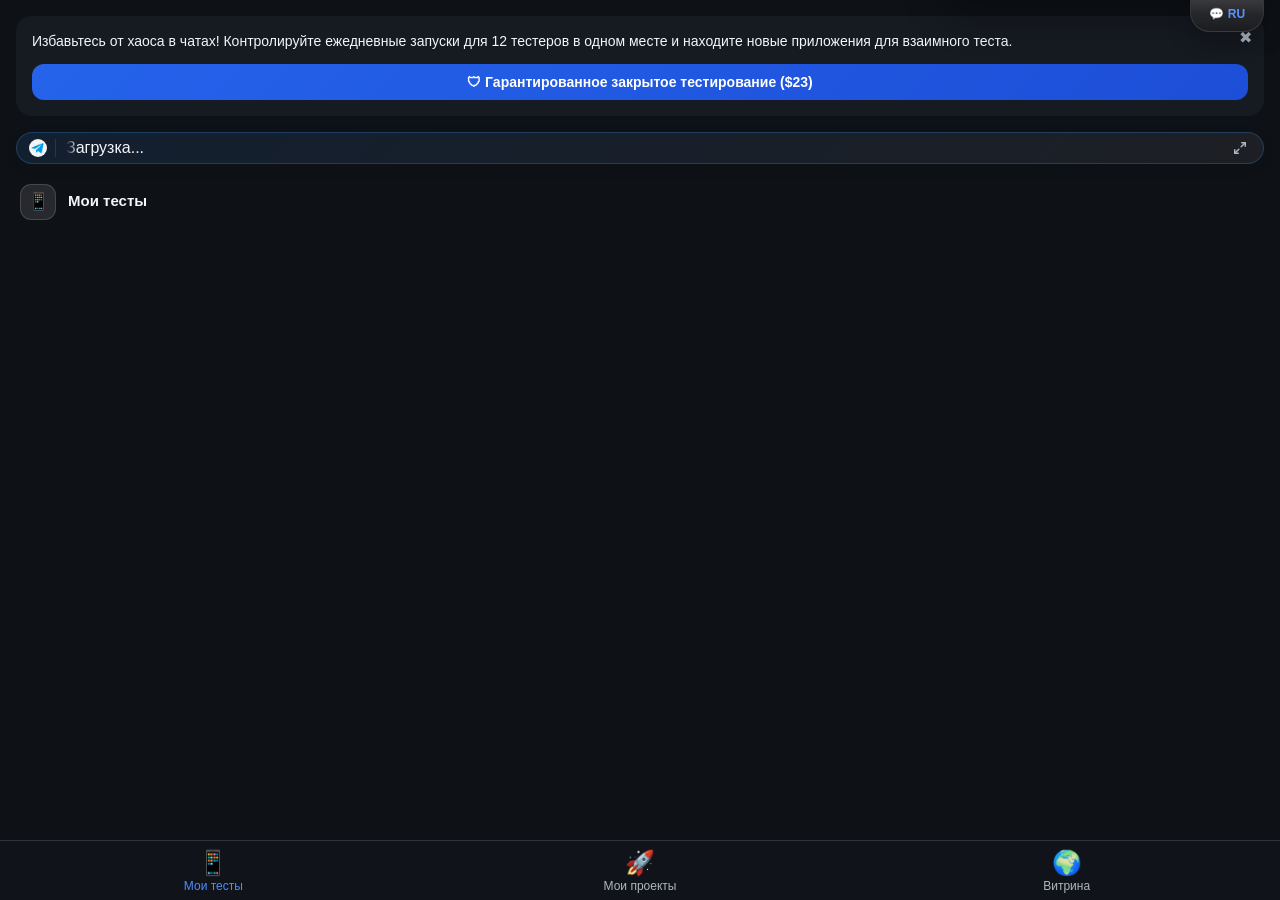
==== commit 9be20455: "Show flat USD 23 price and remove crypto recommendation" ====
--- a/index.html
+++ b/index.html
@@ -4,11 +4,8 @@
     <meta charset="UTF-8">
     <meta name="viewport" content="width=device-width, initial-scale=1.0, maximum-scale=1.0, user-scalable=no">
     <meta name="color-scheme" content="dark">
-    <meta name="devtesthub-live-external-google-play-reviews" content="DISABLED_BY_QUALITY_POLICY">
-    <!-- DISABLED_BY_QUALITY_POLICY. Live projects use only internal DevTestHub experience ratings and feedback. -->
     <title>DevTest Hub</title>
     <script src="https://telegram.org/js/telegram-web-app.js"></script>
-    <script src="https://cdn.jsdelivr.net/npm/sweetalert2@11"></script>
     <script>
     (function () {
         try {
@@ -39,141 +36,69 @@
         } catch (e) {}
     })();
     </script>
-    <script src="./i18n/ru.js?v=20261124-economy-b"></script>
-    <script src="./i18n/en.js?v=20261124-economy-b"></script>
-    <script src="./i18n/live-campaigns.js?v=20261124-economy-b"></script>
-    <script src="./i18n/live-campaign-wizard.js?v=20261124-economy-b"></script>
-    <script src="./i18n/live-campaign-pace.js?v=20261124-economy-b"></script>
-    <script src="./i18n/live-campaign-edit.js?v=20261124-economy-b"></script>
-    <script src="./i18n/live-campaign-geo.js?v=20261124-economy-b"></script>
-    <script src="./i18n/live-project-control.js?v=20261124-economy-b"></script>
-    <script src="./i18n/live-guidance.js?v=20261124-economy-b"></script>
-    <script src="./i18n/live-smart-pro.js?v=20261124-economy-b"></script>
-    <script src="./i18n/live-pace-forecast.js?v=20261124-economy-b"></script>
-    <script src="./i18n/live-history.js?v=20261124-economy-b"></script>
-    <script src="./i18n/core.js?v=20261124-economy-b"></script>
-    <script src="./js/app-state.js?v=20261124-economy-b"></script>
-    <script src="./ui/ui-helpers.js?v=20261123-owner-roster-phase"></script>
-    <script src="./ui/ui-tests.js?v=20261124-economy-b"></script>
-    <script src="./js/play-store-passport.js?v=20261124-economy-b"></script>
-    <script src="./js/live-history-import.js?v=20261124-economy-b"></script>
-    <script src="./js/live-market-ui.js?v=20261124-economy-b"></script>
-    <script src="./js/live-pace-signals.js?v=20261124-economy-b"></script>
-    <script src="./js/live-project-add.js?v=20261124-economy-b"></script>
-    <script src="./js/live-queue-ui.js?v=20261124-economy-b"></script>
-    <script src="./js/live-topic.js?v=20261124-economy-b"></script>
-    <script src="./js/live-partner-ui.js?v=20261124-economy-b"></script>
-    <script src="./js/profile-reputation.js?v=20261124-economy-b"></script>
-    <script src="./js/review-credits.js?v=20261124-economy-b"></script>
-    <script src="./js/review-flow.js?v=20261124-economy-b"></script>
-    <script src="./js/live-deal-form.js?v=20261124-economy-b"></script>
-    <script src="./js/live-deal-ui.js?v=20261124-economy-b"></script>
-    <script src="./js/live-market.js?v=20261124-economy-b"></script>
-    <script src="./js/market-storefront.js?v=20261124-economy-b"></script>
-    <script src="./js/live-exchanges.js?v=20261124-economy-b"></script>
-    <script src="./js/live-contracts.js?v=20261124-economy-b"></script>
-    <script src="./js/live-assist-ui.js?v=20261124-economy-b"></script>
-    <script src="./js/live-route-ui.js?v=20261124-economy-b"></script>
-    <script src="./js/live-scenario-ui.js?v=20261124-economy-b"></script>
-    <script src="./js/project-feedback.js?v=20261124-economy-b"></script>
-    <script src="./js/live-retention-configurator.js?v=20261124-economy-b"></script>
-    <script src="./js/live-retention-ui.js?v=20261124-economy-b"></script>
-    <script src="./js/live-admission.js?v=20261124-economy-b"></script>
-    <script src="./js/live-guidance-routing.js?v=20261124-economy-b"></script>
-    <script src="./js/live-guidance.js?v=20261124-economy-b"></script>
-    <script src="./js/live-radar-layers.js?v=20261124-economy-b"></script>
-    <script src="./js/live-project-metrics.js?v=20261124-economy-b"></script>
-    <script src="./js/live-metrics-modal.js?v=20261124-economy-b"></script>
-    <script src="./ui/ui-projects.js?v=20261123-owner-roster-phase"></script>
-    <script src="./js/project-activity-history.js?v=20261124-economy-b"></script>
-    <script src="./ui/ui-projects-moderation.js?v=20261124-economy-b"></script>
-    <script src="./js/smart-top-bar.js?v=20261124-economy-b"></script>
-    <link rel="stylesheet" href="./css/qa-ecosystem.css?v=20261124-economy-b">
-    <script src="./js/qa-ecosystem.js?v=20261124-economy-b"></script>
-    <script src="./js/project-workspace.js?v=20261124-economy-b"></script>
-    <script src="./ui/ui-projects-pipeline-header.js?v=20261124-economy-b"></script>
-    <script src="./js/project-contract-pricing.js?v=20261124-economy-b"></script>
-    <script src="./js/live-campaign-wallet.js?v=20261124-economy-b"></script>
-    <script src="./js/live-campaign-keywords.js?v=20261124-economy-b"></script>
-    <script src="./js/live-campaign-traffic.js?v=20261124-economy-b"></script>
-    <script src="./js/live-campaign-wizard-media.js?v=20261124-economy-b"></script>
-    <script src="./js/live-pace-forecast.js?v=20261124-economy-b"></script>
-    <script src="./js/live-manual-plan.js?v=20261124-economy-b"></script>
-    <script src="./js/live-campaign-pace.js?v=20261124-economy-b"></script>
-    <script src="./js/live-campaign-pace-view.js?v=20261124-economy-b"></script>
-    <script src="./js/live-campaign-learning.js?v=20261124-economy-b"></script>
-    <script src="./js/live-scenario-editor.js?v=20261124-economy-b"></script>
-    <script src="./js/live-campaign-draft.js?v=20261124-economy-b"></script>
-    <script src="./js/live-campaign-wizard-view.js?v=20261124-economy-b"></script>
-    <script src="./js/live-campaign-geo.js?v=20261124-economy-b"></script>
-    <script src="./js/live-campaign-sources-view.js?v=20261124-economy-b"></script>
-    <script src="./js/live-community.js?v=20261124-economy-b"></script>
-    <script src="./js/live-campaign-wizard.js?v=20261124-economy-b"></script>
-    <script src="./js/live-campaign-controls.js?v=20261124-economy-b"></script>
-    <script src="./js/live-project-control.js?v=20261124-economy-b"></script>
-    <script src="./js/live-campaign-growth-card.js?v=20261124-economy-b"></script>
-    <script src="./js/live-campaigns.js?v=20261124-economy-b"></script>
-    <script src="./js/project-parameters.js?v=20261124-economy-b"></script>
-    <script src="./ui/ui-market.js?v=20261124-economy-b"></script>
+<script src="./i18n/ru.js?v=20261122-owner-note-v4"></script>
+<script src="./i18n/en.js?v=20261122-owner-note-v4"></script>
+    <script src="./i18n/core.js?v=20260804-chooser-v4"></script>
+    <script src="./js/app-state.js?v=20260916-earn-karma-v1"></script>
+    <script src="./ui/ui-helpers.js?v=20261123-owner-roster"></script>
+    <script src="./ui/ui-tests.js?v=20261123-project-day"></script>
 <script src="./js/paid-app.js?v=20261122-owner-note-v4"></script>
+    <script src="./ui/ui-projects.js?v=20261123-owner-roster"></script>
+    <script src="./js/project-activity-history.js?v=20261022-v1"></script>
+    <script src="./js/project-parameters.js?v=20261122-owner-note-v4"></script>
+    <script src="./ui/ui-market.js?v=20261122-owner-note-v4"></script>
     <script src="./js/country-catalog.js?v=20261003-geo-v1"></script>
-    <script src="./js/showcase-geo.js?v=20261020-geo-v1"></script>
+    <script src="./js/showcase-geo.js?v=20261012-geo-radar-v2"></script>
     <script src="./ui/ui-mass-invite.js?v=20260917-mi-run-context-v1"></script>
     <script src="./ui.js?v=20260602-phase44"></script>
-    <script src="./js/env-config.js?v=20261124-economy-b"></script>
-    <script src="./js/app-config.js?v=20261124-economy-b"></script>
-    <script src="./js/app-navigation.js?v=20261124-economy-b"></script>
-    <script src="./js/app-api.js?v=20261124-economy-b"></script>
-    <script src="./js/deploy-status.js?v=20261124-economy-b"></script>
-    <script src="./js/checkin-recovery.js?v=20261124-economy-b"></script>
-    <script src="./js/app-device-info.js?v=20261124-economy-b"></script>
-    <script src="./js/app-homescreen.js?v=20261124-economy-b"></script>
-    <script src="./js/app-actions.js?v=20261124-economy-b"></script>
-    <script src="./js/checkin-proof-upload.js?v=20261124-economy-b"></script>
-    <script src="./js/report-economy.js?v=20261124-economy-c"></script>
-    <script src="./js/unified-report.js?v=20261124-economy-c"></script>
-    <link rel="stylesheet" href="./css/unified-report.css?v=20261124-economy-c">
-    <script src="./js/testing-control.js?v=20261124-economy-b"></script>
+    <script src="./js/env-config.js?v=20261105-transfer-v1"></script>
+    <script src="./js/app-config.js?v=20261023-private-entry-v1"></script>
+    <script src="./js/app-navigation.js?v=20260917-back-navigation-v1"></script>
+    <script src="./js/app-api.js?v=20261122-owner-note-v4"></script>
+    <script src="./js/deploy-status.js?v=20261023-advisory-v1"></script>
+    <script src="./js/checkin-recovery.js?v=20261022-v1"></script>
+    <script src="./js/app-device-info.js?v=20260916-tester-profile-gate-v1"></script>
+    <script src="./js/app-homescreen.js?v=20260802-homescreen-v3"></script>
+    <script src="./js/app-actions.js?v=20261122-owner-note-v4"></script>
+    <script src="./js/checkin-proof-upload.js?v=20261121-report-recovery-v1"></script>
+    <script src="./js/unified-report.js?v=20261118-auto-filters-v1"></script>
+    <link rel="stylesheet" href="./css/unified-report.css?v=20261118-auto-filters-v1">
+    <script src="./js/testing-control.js?v=20261108-comment-queue-v1"></script>
     <script src="./js/project-activity-rows.js?v=20260912-workspace-v1"></script>
     <script src="./js/project-activity-attention.js?v=20261019-activity-context-v1"></script>
-    <script src="./js/project-today.js?v=20261117-live-card-refresh"></script>
-    <script src="./js/smart-ping.js?v=20261117-live-card-refresh"></script>
+    <script src="./js/project-today.js?v=20261025-appreciation-dice-v1"></script>
+    <script src="./js/smart-ping.js?v=20261109-smart-ping-rhythm-v1"></script>
     <script src="./js/proof-ping.js?v=20261011-preference-consistency-v1"></script>
-    <script src="./js/user-blacklist.js?v=20261102-phase2-main-sync-v1"></script>
+    <script src="./js/user-blacklist.js?v=20261102-shared-reason-v1"></script>
     <script src="./js/mass-invite-session.js?v=20260917-mi-run-context-v1"></script>
-<script src="./js/app-features.js?v=20261108-phase2-main-sync-v1"></script>
-<script src="./js/auto-accept-filters.js?v=20261118-filter-polish-phase-v2"></script>
-<link rel="stylesheet" href="./css/auto-accept-filters.css?v=20261118-filter-polish-phase-v2">
-<script src="./js/mutual-exchange-ui.js?v=20261107-phase2-main-sync-v1"></script>
-<script src="./js/termination-sheet.js?v=20261024-phase2-main-sync-v2"></script>
-<script src="./js/bounty-applications.js?v=20261118-auto-filters-phase-v1"></script>
+<script src="./js/app-features.js?v=20261108-grant-admin-v1"></script>
+<script src="./js/auto-accept-filters.js?v=20261118-filter-polish-v2"></script>
+<link rel="stylesheet" href="./css/auto-accept-filters.css?v=20261118-filter-polish-v2">
+<script src="./js/mutual-exchange-ui.js?v=20261107-report-ping-d1-v1"></script>
+<script src="./js/termination-sheet.js?v=20261020-access-pause-v1"></script>
+<script src="./js/bounty-applications.js?v=20261118-auto-filters-v1"></script>
 <script src="./js/guaranteed-test-offer.js?v=20261023-private-entry-v1"></script>
-    <script src="./js/guaranteed-test-wizard.js?v=20261111-profile-ux-v5"></script>
+    <script src="./js/guaranteed-test-wizard.js?v=20261023-private-entry-v1"></script>
     <script src="./js/private-order-ui.js?v=20261023-private-onboarding-v1"></script>
     <link rel="stylesheet" href="./css/private-order-ui.css?v=20261023-private-onboarding-v1">
-    <script src="./js/project-results.js?v=20261118-auto-filters-phase-v1"></script>
-    <script src="./app.js?v=20261024-phase2-main-sync-v2"></script>
+    <script src="./js/project-results.js?v=20261118-auto-filters-v1"></script>
+    <script src="./app.js?v=20261018-tests-reminder-v1"></script>
     <link rel="stylesheet" href="./css/tokens.css?v=20260706-phase1">
-    <link rel="stylesheet" href="./css/live-campaigns.css?v=20261117-live-card-refresh">
-    <link rel="stylesheet" href="./css/live-campaign-pace.css?v=20261116-pulse-cleanup">
-    <link rel="stylesheet" href="./css/live-campaign-wizard.css?v=20261118-wizard-ux-v2">
-    <link rel="stylesheet" href="./css/project-feedback.css?v=20261115-project-feedback">
     <link rel="stylesheet" href="./css/base.css?v=20260721-done-scroll">
     <link rel="stylesheet" href="./css/keyframes.css?v=20260822-recip-highlight-v1">
-    <link rel="stylesheet" href="./css/system-drop-menu.css?v=20261108-phase2-main-sync-v1">
-    <link rel="stylesheet" href="./css/reliability-modal.css?v=20261111-profile-ux-v5">
+    <link rel="stylesheet" href="./css/system-drop-menu.css?v=20261108-grant-admin-v1">
+    <link rel="stylesheet" href="./css/reliability-modal.css?v=20260914-page-no-grabber-v1">
     <link rel="stylesheet" href="./css/play-review-modal.css?v=20260706-phase2">
-    <link rel="stylesheet" href="./css/review-credits.css?v=20261124-economy-b">
-    <link rel="stylesheet" href="./css/checkin-proof-upload.css?v=20261124-economy-b">
-    <link rel="stylesheet" href="./css/testing-control.css?v=20261124-economy-b">
-    <link rel="stylesheet" href="./css/wizard.css?v=20261124-economy-b">
+    <link rel="stylesheet" href="./css/checkin-proof-upload.css?v=20261031-content-match-v1">
+    <link rel="stylesheet" href="./css/testing-control.css?v=20261107-comm-viewer-v1">
+    <link rel="stylesheet" href="./css/wizard.css?v=20261122-owner-note-v4">
     <link rel="stylesheet" href="./css/market-external-tests.css?v=20260827-guest-v11">
-    <link rel="stylesheet" href="./css/mutual-balance-modal.css?v=20261107-phase2-main-sync-v1">
-    <link rel="stylesheet" href="./css/feedback-center.css?v=20261109-market-ux-v2">
-    <link rel="stylesheet" href="./css/ppc.css?v=20261108-phase2-main-sync-v1">
-    <link rel="stylesheet" href="./css/tests-timeline.css?v=20261108-phase2-main-sync-v1">
+    <link rel="stylesheet" href="./css/mutual-balance-modal.css?v=20261107-report-ping-d1-v1">
+    <link rel="stylesheet" href="./css/feedback-center.css?v=20261026-grant-media-v1">
+    <link rel="stylesheet" href="./css/ppc.css?v=20261108-grant-sync-v1">
+    <link rel="stylesheet" href="./css/tests-timeline.css?v=20261108-grant-sync-v1">
     <link rel="stylesheet" href="./css/tests-tester-rows.css?v=20260916-done-proof-topic-v1">
-    <link rel="stylesheet" href="./css/tests-offers.css?v=20261105-tests-flow-v1">
+    <link rel="stylesheet" href="./css/tests-offers.css?v=20261102-offer-counter-v1">
     <link rel="stylesheet" href="./css/no-username-overlay.css?v=20260706-phase3">
     <link rel="stylesheet" href="./css/ban-screen.css?v=20260822-ban-screen">
 <link rel="stylesheet" href="./css/dossier-modal.css?v=20261014-activity-digest-v1">
@@ -182,39 +107,24 @@
     <link rel="stylesheet" href="./css/mass-invite.css?v=20261026-quota-v3">
     <link rel="stylesheet" href="./css/email-tester-modal.css?v=20260917-accordion-round-v1">
     <link rel="stylesheet" href="./css/lifecycle.css?v=20260803-jb-accordion">
-    <link rel="stylesheet" href="./css/pipeline-moderation.css?v=20261016-retest-v1">
-    <link rel="stylesheet" href="./css/pipeline-header.css?v=20261101-hud-review">
     <link rel="stylesheet" href="./css/access-issue.css?v=20260917-issue-proof-v2">
     <link rel="stylesheet" href="./css/default-group.css?v=20260820-group-wait-inline-v1">
-    <link rel="stylesheet" href="./styles.css?v=20261108-phase2-main-sync-v1">
-    <link rel="stylesheet" href="./css/profile-reputation.css?v=20261111-profile-ux-v5">
+    <link rel="stylesheet" href="./styles.css?v=20261108-grant-sync-v1">
     <link rel="stylesheet" href="./css/deploy-status.css?v=20261023-advisory-v1">
     <link rel="stylesheet" href="./css/projects-scroll.css?v=20260917-scroll-smooth-v2">
     <link rel="stylesheet" href="./css/guaranteed-test-offer.css?v=20260802-gt-draft-v1">
-    <link rel="stylesheet" href="./css/guaranteed-test-wizard.css?v=20261124-economy-b">
-    <link rel="stylesheet" href="./css/my-tests-refresh.css?v=20261124-economy-b">
+    <link rel="stylesheet" href="./css/guaranteed-test-wizard.css?v=20261122-owner-note-v4">
+    <link rel="stylesheet" href="./css/my-tests-refresh.css?v=20261107-report-ping-d1-v1">
     <link rel="stylesheet" href="./css/states-overrides.css?v=20260706-phase4">
 <link rel="stylesheet" href="./css/project-card-dashboard.css?v=20261001-coverage-polish-v2">
     <link rel="stylesheet" href="./css/proof-ping.css?v=20260916-ping-gaps-v1">
-    <link rel="stylesheet" href="./css/blacklist-modal.css?v=20261102-phase2-main-sync-v1">
+    <link rel="stylesheet" href="./css/blacklist-modal.css?v=20261102-shared-reason-v1">
     <link rel="stylesheet" href="./css/showcase-geo.css?v=20261012-geo-radar-v2">
 <link rel="stylesheet" href="./css/project-activity-workspace.css?v=20261025-fullset-karma-v1">
     <link rel="stylesheet" href="./css/project-activity-history.css?v=20261022-v1">
-    <link rel="stylesheet" href="./css/project-parameters.css?v=20261124-economy-b">
-    <link rel="stylesheet" href="./css/smart-ping.css?v=20261124-economy-b">
-    <link rel="stylesheet" href="./css/project-results.css?v=20261124-economy-b">
-    <link rel="stylesheet" href="./css/play-store-passport.css?v=20261124-economy-b">
-    <link rel="stylesheet" href="./css/live-market.css?v=20261124-economy-b">
-    <link rel="stylesheet" href="./css/live-route-refinements.css?v=20261124-economy-b">
-    <link rel="stylesheet" href="./css/live-guidance.css?v=20261124-economy-b">
-    <link rel="stylesheet" href="./css/live-project-metrics.css?v=20261124-economy-b">
-    <link rel="stylesheet" href="./css/live-metrics-modal.css?v=20261124-economy-b">
-    <link rel="stylesheet" href="./css/live-history-import.css?v=20261124-economy-b">
-<link rel="stylesheet" href="./css/live-deals.css?v=20261124-economy-b">
-<link rel="stylesheet" href="./css/live-contracts.css?v=20261124-economy-b">
-    <link rel="stylesheet" href="./css/smart-top-bar.css?v=20261124-economy-b">
-    <link rel="stylesheet" href="./css/project-workspace.css?v=20261124-economy-b">
-    <link rel="stylesheet" href="./css/market-storefront.css?v=20261124-economy-b">
+    <link rel="stylesheet" href="./css/project-parameters.css?v=20261122-owner-note-v4">
+    <link rel="stylesheet" href="./css/smart-ping.css?v=20261108-smart-ping-results-v1">
+    <link rel="stylesheet" href="./css/project-results.css?v=20261118-auto-filters-v1">
 </head>
 <body>
 
@@ -298,8 +208,8 @@
                 <div class="system-language-card-title" data-i18n="appLanguageCardTitle">Язык приложения</div>
                 <div class="system-language-card-subtitle" data-i18n="appLanguageCardHint">Выберите родной интерфейс RU/EN или включите экспериментальный автоперевод Google.</div>
                 <div class="seg-control system-language-native-control">
-                    <button class="seg-btn" id="lang-btn-ru" onclick="applyLanguage('ru')" data-i18n="appLanguageNativeRu">RU</button>
-                    <button class="seg-btn" id="lang-btn-en" onclick="applyLanguage('en')" data-i18n="appLanguageNativeEn">EN</button>
+                    <button class="seg-btn" id="lang-btn-ru" onclick="applyLanguage('ru')" data-i18n="appLanguageNativeRu">🇷🇺 RU</button>
+                    <button class="seg-btn" id="lang-btn-en" onclick="applyLanguage('en')" data-i18n="appLanguageNativeEn">🇬🇧 EN</button>
                 </div>
                 <div class="system-language-divider" aria-hidden="true"></div>
                 <label class="system-language-select-shell" for="auto-translate-language">
@@ -308,7 +218,7 @@
                 </label>
                 <div class="system-language-warning" data-i18n="appLanguageAutoTranslateWarning">Auto-translated by Google. May contain inaccuracies.</div>
             </div>
-            <div class="system-setting-row system-setting-row--homescreen" id="homescreen-shortcut-row">
+            <div class="system-setting-row system-setting-row--homescreen" id="homescreen-shortcut-row" hidden>
                 <div class="system-setting-copy-wrap">
                     <div class="system-setting-copy" id="homescreen-shortcut-label" data-i18n="homeScreenShortcutLabel">📲 Рабочий стол</div>
                     <div class="system-setting-meta" id="homescreen-shortcut-meta" data-i18n="homeScreenShortcutMetaMissed">Не добавлено</div>
@@ -406,14 +316,14 @@
                 </div>
                 <button type="button" class="settings-email-edit-btn" onclick="openBlacklistModal()" aria-label="Open blacklist">›</button>
             </div>
-            <details id="admin-settings-panel" class="system-admin-panel" hidden>
-                <summary data-i18n="adminPanelTitle">Панель администратора</summary>
-                <label class="system-setting-row">
-                    <span data-i18n="adminFastConfirm">Подтверждать тест без 15 секунд ожидания</span>
-                    <input type="checkbox" id="admin-fast-confirm" onchange="setAdminFastConfirm(this.checked)">
-                </label>
-            </details>
             <div class="system-feedback-buttons">
+                <details id="admin-settings-panel" class="system-admin-panel" hidden>
+                    <summary data-i18n="adminPanelTitle">Панель администратора</summary>
+                    <label class="system-setting-row">
+                        <span data-i18n="adminFastConfirm">Подтверждать тест без 15 секунд ожидания</span>
+                        <input type="checkbox" id="admin-fast-confirm" onchange="setAdminFastConfirm(this.checked)">
+                    </label>
+                </details>
                 <button class="btn btn-secondary system-btn" onclick="sendFeedback('bug')" data-i18n="feedbackBug">🐛 Сообщить о баге</button>
                 <button class="btn btn-secondary system-btn" onclick="sendFeedback('idea')" data-i18n="feedbackIdea">💡 Рекомендация / Баг?</button>
                 <button class="btn btn-secondary system-btn" onclick="sendFeedback('question')" data-i18n="feedbackQuestion">❓ Задать вопрос</button>
@@ -450,7 +360,7 @@
             <p id="t-disclaimerText" data-i18n="disclaimerText" style="margin: 8px 0 0 0; color: var(--hint-color); font-size: 12px; line-height: 1.4; padding-right: 20px;"></p>
             <div style="margin-top: 12px;">
                 <button type="button" onclick="if(typeof showGuaranteedTestOfferModal==='function')showGuaranteedTestOfferModal();" class="btn btn-primary" data-i18n="bannerGuaranteedTestBtn" style="width: 100%; border-radius: 12px; font-weight: 600; background: linear-gradient(135deg, #2563eb, #1d4ed8); border: none; padding: 10px 16px; color: #ffffff; cursor: pointer; display: flex; align-items: center; justify-content: center; gap: 8px; font-size: 14px;">
-                    🛡 Гарантированное закрытое тестирование ($20)
+                    🛡 Гарантированное закрытое тестирование ($23)
                 </button>
             </div>
         </div>
@@ -504,63 +414,32 @@
             </div>
         </div>
 
-        <nav id="tests-filter-bar" class="tests-filter-bar" aria-label="Tasks">
-            <div class="tests-filter-track" role="tablist">
-                <button type="button" data-tests-filter="all" aria-pressed="true"><span data-i18n="testsFilterAll">Все</span> <b data-tests-count="all">0</b></button>
-                <button type="button" data-tests-filter="today"><span data-i18n="testsFilterToday">🔥 На сегодня</span> <b data-tests-count="today">0</b></button>
-                <button type="button" data-tests-filter="offers"><span data-i18n="testsFilterOffers">📬 Заявки и очередь</span> <b data-tests-count="offers">0</b></button>
-                <button type="button" data-tests-filter="contracts"><span data-i18n="testsFilterContracts">💎 Контракты</span> <b data-tests-count="contracts">0</b></button>
-                <button type="button" data-tests-filter="done"><span data-i18n="testsFilterDone">✅ Выполнено</span> <b data-tests-count="done">0</b></button>
-            </div>
-        </nav>
-
-        <div id="incoming-offers-container" data-tests-lane="offers">
+        <div id="incoming-offers-container">
             <div id="offers-section" class="offers-section" style="display:none;">
                 <div class="offers-header">
-                    <h3 id="t-offersTitle" data-i18n="offersTitle">📬 Входящие предложения</h3>
+                    <h3 id="t-offersTitle" data-i18n="offersTitle">📬 Входящие заявки</h3>
                     <span id="offers-count" class="offers-count">0</span>
                 </div>
                 <div id="offers-carousel" class="offers-carousel"></div>
                 <div id="bounty-apps-carousel" class="offers-carousel bounty-apps-carousel"></div>
-                <div id="live-incoming-carousel" class="offers-carousel"></div>
-            </div>
-        </div>
-
-        <section id="tests-queue-section" class="tests-lane is-filter-hidden" data-tests-lane="queue">
-            <div class="ts-section-head ts-section-head--queue">
-                <span class="ts-section-head__icon" aria-hidden="true">⏳</span>
-                <div class="ts-section-head__titles">
-                    <div class="ts-section-head__title-row">
-                        <h2 id="t-testsQueueTitle" class="ts-section-head__title" data-i18n="testsQueueTitle">Очередь на установку · День 1</h2>
-                        <span id="install-queue-count" class="ts-section-head__count ts-section-head__count--inline">0</span>
-                    </div>
-                </div>
-                <button type="button" class="tests-lane-refresh" data-lx-refresh aria-label="Refresh">↻</button>
-            </div>
-            <div id="install-queue-scroll" class="offers-carousel tests-peek"></div>
-        </section>
-
-        <div id="tests-today-wrap" data-tests-lane="today">
-            <div class="ts-section-head ts-section-head--active">
-                <span class="ts-section-head__icon" aria-hidden="true">📱</span>
-                <div class="ts-section-head__titles">
-                    <div class="ts-section-head__title-row">
-                        <h2 id="t-testsTitle" class="ts-section-head__title" data-i18n="testsTodayTitle">Активные задания на сегодня</h2>
-                        <span id="tests-today-count" class="ts-section-head__count ts-section-head__count--inline">0</span>
-                    </div>
-                    <p id="t-testsDesc" class="ts-section-head__desc" data-i18n="testsDesc">Приложения, которые вы должны открывать каждый день.</p>
-                </div>
-            </div>
-            <div id="my-tests-list">
-                <div id="tests-list">
-                    <!-- Active cards will be injected here -->
-                </div>
-            </div>
-        </div>
-        <div id="live-exchanges-slot" data-tests-lane="history"></div>
-        <div id="live-contracts-slot" data-tests-lane="contracts"></div>
-
-        <div id="external-tests-section" class="ts-section-block ts-section-block--guest external-tests-section" data-tests-lane="guest" style="display:none;">
+            </div>
+        </div>
+
+        <div class="ts-section-head ts-section-head--active">
+            <span class="ts-section-head__icon" aria-hidden="true">📱</span>
+            <div class="ts-section-head__titles">
+                <h2 id="t-testsTitle" class="ts-section-head__title" data-i18n="testsMainTitle">Мои тесты</h2>
+                <p id="t-testsDesc" class="ts-section-head__desc" data-i18n="testsDesc">Приложения, которые вы должны открывать каждый день.</p>
+            </div>
+        </div>
+
+        <div id="my-tests-list">
+            <div id="tests-list">
+                <!-- Active cards will be injected here -->
+            </div>
+        </div>
+
+        <div id="external-tests-section" class="ts-section-block ts-section-block--guest external-tests-section" style="display:none;">
             <div role="button" tabindex="0" class="ts-section-head ts-section-head--guest ts-section-head--clickable external-tests-section__header" onclick="toggleExternalTestsSection()" aria-expanded="true" aria-controls="external-tests-scroll-wrap">
                 <span class="ts-section-head__icon" aria-hidden="true">👽</span>
                 <div class="ts-section-head__titles external-tests-section__titles">
@@ -579,7 +458,7 @@
             </div>
         </div>
 
-        <div id="pending-release-section" class="ts-section-block ts-section-block--buffer pending-release-section is-collapsed" data-tests-lane="buffer" style="display:none;">
+        <div id="pending-release-section" class="ts-section-block ts-section-block--buffer pending-release-section is-collapsed" style="display:none;">
             <button type="button" class="ts-section-head ts-section-head--buffer ts-section-head--clickable pending-release-section__header" onclick="togglePendingReleaseSection()" aria-expanded="false" aria-controls="pending-release-scroll-wrap">
                 <span class="ts-section-head__icon" aria-hidden="true">⏳</span>
                 <div class="ts-section-head__titles pending-release-section__titles">
@@ -598,7 +477,7 @@
             </div>
         </div>
 
-        <div id="done-section" class="ts-section-block ts-section-block--done accordion" data-tests-lane="done" style="display: none;">
+        <div id="done-section" class="ts-section-block ts-section-block--done accordion" style="display: none;">
             <div class="ts-section-head ts-section-head--done ts-section-head--clickable accordion-header" onclick="toggleAccordion()">
                 <span class="ts-section-head__icon ts-section-head__icon--done" aria-hidden="true">
                     <svg class="ts-section-head__done-icon" viewBox="0 0 24 24" focusable="false">
@@ -623,8 +502,6 @@
 
     <!-- TAB 3: Market (merged Mutual + Bounty) -->
     <div id="tab-market" class="container tab-content">
-        <div id="live-market-slot"></div>
-        <div id="live-market-legacy" class="market-source-lists" hidden aria-hidden="true">
         <section id="showcase-geo-widget" class="showcase-geo-widget" aria-labelledby="showcase-geo-title"></section>
         <div style="display:flex; align-items:center; gap:8px; margin-bottom:14px;">
             <div class="segmented-control" style="margin-bottom:0; flex:1;">
@@ -646,11 +523,6 @@
                 <div class="horizontal-scroll" id="mutual-returns-list"></div>
             </div>
             <div id="mutual-seeking-list"></div>
-            <details id="mutual-isolated-section" class="market-isolated-section" hidden>
-                <summary><span data-i18n="mutualIsolatedTitle"></span> <span id="mutual-isolated-count" class="meta-chip"></span></summary>
-                <p data-i18n="mutualIsolatedHint"></p>
-                <div id="mutual-isolated-list"></div>
-            </details>
             <div id="guest-projects-section" class="guest-projects-section expanded">
                 <button id="guest-projects-toggle" class="guest-projects-toggle" onclick="toggleGuestProjectsAccordion()" type="button" aria-expanded="true">
                     <div class="guest-projects-toggle-title-wrap">
@@ -689,7 +561,6 @@
             <div id="mutual-prelaunch-list"></div>
         </div>
 
-        </div>
         <div id="showcase-active-tests" class="accordion" style="display:none;">
             <div class="accordion-header" onclick="toggleShowcaseActiveTests()">
                 <div><span id="showcase-active-tests-title"></span></div>
@@ -701,31 +572,17 @@
 
     <!-- TAB 2: Мои проекты -->
     <div id="tab-projects" class="container tab-content">
-
         <div class="banner homescreen-promo-banner" id="homescreen-promo-banner" hidden>
             <button type="button" class="homescreen-promo-banner__close" onclick="dismissHomeScreenBanner()" aria-label="Close">✖</button>
             <p class="homescreen-promo-banner__text" id="homescreen-promo-banner-text" data-i18n="homeScreenBannerText">📲 Установите DevTestHub на главный экран для быстрого доступа к чекинам!</p>
             <button type="button" class="btn btn-primary homescreen-promo-banner__btn" id="homescreen-promo-banner-btn" onclick="addDevTestHubToHomeScreen()" data-i18n="homeScreenBannerAdd">Добавить</button>
         </div>
-        <header id="pipeline-header" class="pipeline-header" aria-label="Projects pipeline">
-            <div class="pipeline-header__morph">
-            <div class="pipeline-header__expanded">
-                <div class="pipeline-header__top">
-                    <h2 class="pipeline-header__title" id="t-projectsTitle" data-i18n="tabProjects">Мои проекты</h2>
-                    <button type="button" class="pipeline-header__menu-btn" onclick="toggleSystemMenu()" aria-label="Menu">⋮</button>
-                </div>
-                <button type="button" class="pipeline-header__add-btn btn btn-primary" onclick="openAddProjectChooser()">
-                    <span id="t-addApp" data-i18n="addApp">+ Добавить приложение</span>
-                </button>
-                <div id="pipeline-track-expanded"></div>
-            </div>
-            <div class="pipeline-header__compact">
-                <button type="button" class="pipeline-header__add-compact" onclick="openAddProjectChooser()" aria-label="Add app">+</button>
-                <div id="pipeline-track-compact"></div>
-                <button type="button" class="pipeline-header__menu-compact" onclick="toggleSystemMenu()" aria-label="Menu">⋮</button>
-            </div>
-            </div>
-        </header>
+        <h2 id="t-projectsTitle" data-i18n="tabProjects">Мои проекты</h2>
+        <p id="t-projectsDesc" data-i18n="projectsDesc">Ваши приложения, которые тестируют другие.</p>
+        
+        <button class="btn btn-primary" style="margin-bottom: 24px;" onclick="openAddProjectChooser()">
+            <span id="t-addApp" data-i18n="addApp">+ Добавить приложение</span>
+        </button>
 
         <div id="projects-list">
             <!-- Project cards will be injected here -->
@@ -748,7 +605,7 @@
         </div>
         <div class="nav-item" onclick="switchTab('market', this)">
             <div class="nav-icon">🌍<span id="nav-sync-market" class="nav-sync-dot hidden"></span></div>
-            <div data-i18n="navMarket">Маркет</div>
+            <div data-i18n="navMarket">Витрина</div>
         </div>
     </div>
 
@@ -1181,6 +1038,10 @@
         <div class="modal-content" onclick="event.stopPropagation()">
             <h3 id="t-deleteModalTitle" data-i18n="deleteModalTitle">Завершить тестирование?</h3>
             <div id="delete-dynamic-info"></div>
+            <div class="delete-info-block obligation" role="note">
+                <span class="delete-obligation__icon" aria-hidden="true">⚠️</span>
+                <p id="t-deleteModalObligation" data-i18n="deleteModalObligation">По правилам платформы нужно завершить все взятые взаимные обязательства. Если поступят жалобы от пользователей, на профиль может быть наложено ограничение.</p>
+            </div>
             <div class="form-group">
                 <label class="form-label" id="t-deleteMessageLabel" data-i18n="deleteMessageLabel">Пару слов благодарности тестерам (необязательно)...</label>
                 <textarea id="delete-message" class="form-input" rows="3" placeholder="" data-i18n-placeholder="deleteMessagePlaceholder"></textarea>
@@ -2343,24 +2204,10 @@
     <!-- Karma Info Modal (Bottom Sheet) -->
     <div id="karma-info-modal" class="modal-overlay" onclick="closeKarmaInfoModal(event)">
         <div class="modal-content" onclick="event.stopPropagation()">
-            <div class="metric-modal-head">
-                <div class="metric-title-row">
-                    <div class="dashboard-title" data-i18n="karmaInfoModalTitle">ТВОЙ БАЛАНС КАРМЫ</div>
-                    <button type="button" class="metric-about-icon" data-metric-about-toggle="karma">
-                        <svg xmlns="http://www.w3.org/2000/svg" width="18" height="18" viewBox="0 0 24 24" fill="none" stroke="currentColor" stroke-width="2" stroke-linecap="round" stroke-linejoin="round" aria-hidden="true"><path d="M12 5v16"/><path d="M20.001 19A2 2 0 0022 17V5a2 2 0 00-1.999-2L16 3.002A5 5 0 0012 5a5 5 0 00-4-2H4a2 2 0 00-2 2v12a2 2 0 001.999 2H8a5 5 0 014 2 5 5 0 014-2z"/></svg>
-                        <span class="sr-only" data-i18n="metricAboutBtn">О метрике</span>
-                    </button>
-                </div>
-                <div class="metric-modal-subline">
-                    <span data-i18n="metricKarmaSub">Индекс доверия и взаимовыручки</span>
-                </div>
-                <div id="metric-about-karma" class="metric-about-box" hidden>
-                    <div data-i18n-html="metricKarmaAboutHtml"></div>
-                    <div id="karma-how-list" class="karma-how-list"></div>
-                </div>
-                <div id="karma-balance-value" style="font-size: 36px; font-weight: 800; margin-top: 10px; letter-spacing: 0.5px;">0.0</div>
-            </div>
-            <div id="karma-influence"></div>
+            <div style="text-align:center; margin-bottom: 12px;">
+                <div class="dashboard-title" data-i18n="karmaInfoModalTitle">ТВОЙ БАЛАНС КАРМЫ</div>
+                <div id="karma-balance-value" style="font-size: 36px; font-weight: 800; margin-top: 8px; letter-spacing: 0.5px;">0.0</div>
+            </div>
 
             <div class="card" id="karma-stats-container" style="margin-bottom: 12px; display: none;">
                 <div style="display: flex; align-items: center; gap: 8px; margin-bottom: 8px;">
@@ -2370,46 +2217,45 @@
                 <div id="karma-stats-list" style="display: flex; flex-direction: column; gap: 8px;"></div>
             </div>
 
+            <div class="card" style="margin-bottom: 12px;">
+                <div style="display: flex; align-items: center; gap: 8px; margin-bottom: 8px;">
+                    <span style="font-size: 18px;">📈</span>
+                    <span style="font-weight: 700; font-size: 15px;" data-i18n="karmaInfoWhyTitle">Зачем нужна Карма?</span>
+                </div>
+                <p style="font-size: 13px; color: var(--hint-color); line-height: 1.5; margin: 0;" data-i18n="karmaInfoWhyText">
+                    Карма — это ваша репутация. Она влияет на позицию в рейтинге Витрины и напрямую увеличивает выплаты $BUST.
+                </p>
+            </div>
+
+            <div class="card" style="margin-bottom: 12px;">
+                <div style="display: flex; align-items: center; gap: 8px; margin-bottom: 8px;">
+                    <span style="font-size: 18px;">⚙️</span>
+                    <span style="font-weight: 700; font-size: 15px;" data-i18n="karmaInfoHowTitle">Как получить и потерять?</span>
+                </div>
+                <div id="karma-how-list" class="karma-how-list"></div>
+            </div>
+
             <button class="btn btn-secondary" style="width: 100%;" onclick="closeKarmaInfoModal()" data-i18n="karmaInfoCloseBtn">Закрыть</button>
         </div>
     </div>
 
     <div id="contribution-info-modal" class="modal-overlay" onclick="closeContributionInfoModal(event)">
         <div class="modal-content contribution-modal-content" onclick="event.stopPropagation()">
-            <div class="contribution-modal-header metric-modal-head">
-                <div class="metric-title-row">
-                    <div class="dashboard-title" data-i18n="contributionInfoModalTitle">ВКЛАД</div>
-                    <button type="button" class="metric-about-icon" data-metric-about-toggle="contribution">
-                        <svg xmlns="http://www.w3.org/2000/svg" width="18" height="18" viewBox="0 0 24 24" fill="none" stroke="currentColor" stroke-width="2" stroke-linecap="round" stroke-linejoin="round" aria-hidden="true"><path d="M12 5v16"/><path d="M20.001 19A2 2 0 0022 17V5a2 2 0 00-1.999-2L16 3.002A5 5 0 0012 5a5 5 0 00-4-2H4a2 2 0 00-2 2v12a2 2 0 001.999 2H8a5 5 0 014 2 5 5 0 014-2z"/></svg>
-                        <span class="sr-only" data-i18n="metricAboutBtn">О метрике</span>
-                    </button>
-                </div>
-                <div class="metric-modal-subline">
-                    <span data-i18n="metricContributionSub">Экспертность в поиске багов и тестировании</span>
-                </div>
-                <div id="metric-about-contribution" class="metric-about-box" hidden data-i18n-html="metricContributionAboutHtml"></div>
-            </div>
-
-            <div id="contribution-lifetime-dash"></div>
-
-            <section class="contrib-sprint-section">
-                <div class="contrib-sprint-head">
-                    <div>
-                        <div class="contrib-sprint-title" data-i18n="contribSprintsSectionTitle">🏆 Спринты</div>
-                        <div id="contribution-modal-subtitle" class="contribution-modal-subtitle"></div>
-                    </div>
-                    <span class="contrib-sprint-pool-pill">2 000 $BUST</span>
-                </div>
-                <div class="segmented-control contribution-tabs" role="tablist">
-                    <button type="button" class="seg-btn active" id="contribution-tab-btn-current"
-                            data-contribution-tab="current" onclick="switchContributionTab('current')">
-                        <span data-i18n="contributionTabCurrent">Текущий спринт</span>
-                    </button>
-                    <button type="button" class="seg-btn" id="contribution-tab-btn-history"
-                            data-contribution-tab="history" onclick="switchContributionTab('history')">
-                        <span data-i18n="contributionTabHistory">История</span>
-                    </button>
-                </div>
+            <div class="contribution-modal-header">
+                <div class="dashboard-title" data-i18n="contributionInfoModalTitle">СПРИНТЫ</div>
+                <div id="contribution-modal-subtitle" class="contribution-modal-subtitle"></div>
+            </div>
+
+            <div class="segmented-control contribution-tabs" role="tablist">
+                <button type="button" class="seg-btn active" id="contribution-tab-btn-current"
+                        data-contribution-tab="current" onclick="switchContributionTab('current')">
+                    <span data-i18n="contributionTabCurrent">Текущий спринт</span>
+                </button>
+                <button type="button" class="seg-btn" id="contribution-tab-btn-history"
+                        data-contribution-tab="history" onclick="switchContributionTab('history')">
+                    <span data-i18n="contributionTabHistory">История</span>
+                </button>
+            </div>
 
             <div id="contribution-tab-current" class="contribution-tab-panel" role="tabpanel">
                 <div id="contribution-current-loading" class="contribution-loading" style="display:none;"
@@ -2453,26 +2299,6 @@
                             <div class="contribution-score-row">
                                 <span class="contribution-score-row-label" data-i18n="contributionReviewsLabel">📝 Подтверждено Google Play отзывов</span>
                                 <span id="contribution-reviews-count" class="contribution-score-row-value">0</span>
-                            </div>
-                            <div class="contribution-score-row">
-                                <span class="contribution-score-row-label" data-i18n="contributionThreeLabel">3 фото</span>
-                                <span id="contribution-three-count" class="contribution-score-row-value">0</span>
-                            </div>
-                            <div class="contribution-score-row">
-                                <span class="contribution-score-row-label" data-i18n="contributionFourLabel">4 фото</span>
-                                <span id="contribution-four-count" class="contribution-score-row-value">0</span>
-                            </div>
-                            <div class="contribution-score-row">
-                                <span class="contribution-score-row-label" data-i18n="contributionFiveLabel">5 фото</span>
-                                <span id="contribution-five-count" class="contribution-score-row-value">0</span>
-                            </div>
-                            <div class="contribution-score-row">
-                                <span class="contribution-score-row-label" data-i18n="contributionNoteLabel">Заметка к отчёту</span>
-                                <span id="contribution-note-count" class="contribution-score-row-value">0</span>
-                            </div>
-                            <div class="contribution-score-row">
-                                <span class="contribution-score-row-label" data-i18n="contributionVideoLabel">Видео</span>
-                                <span id="contribution-video-count" class="contribution-score-row-value">0</span>
                             </div>
                         </div>
                         <div id="contribution-moderation-summary" class="contribution-moderation-summary" hidden></div>
@@ -2538,13 +2364,12 @@
                     <div id="contribution-history-empty" class="contribution-empty" style="display:none;"
                          data-i18n="contributionNoHistory">Пока нет завершённых спринтов.</div>
 
-                    <div id="contribution-lifetime-actions" class="card contribution-lifetime-actions" style="display:none !important;" hidden>
+                    <div id="contribution-lifetime-actions" class="card contribution-lifetime-actions" style="display:none;">
                         <div id="contribution-lifetime-score-line" class="contribution-lifetime-score-line"></div>
                         <div id="contribution-lifetime-breakdown-line" class="contribution-lifetime-breakdown-line"></div>
                     </div>
                 </div>
             </div>
-            </section>
 
             <button class="btn btn-secondary contribution-close-btn" style="width: 100%; margin-top: 14px;"
                     onclick="closeContributionInfoModal()" data-i18n="contributionInfoCloseBtn">Закрыть</button>
@@ -2553,24 +2378,15 @@
 
     <div id="reliability-alpha-modal" class="modal-overlay reliability-alpha-modal" onclick="closeReliabilityAlphaModal(event)">
         <div class="modal-content reliability-alpha-modal-content" onclick="event.stopPropagation()">
-            <div class="sheet-handle" aria-hidden="true"></div>
             <div class="reliability-alpha-topbar">
-                <div class="metric-title-row">
-                    <div class="reliability-alpha-topbar-text">
-                        <h3 data-i18n="reliabilityAlphaTitle">Индекс надежности</h3>
-                        <div class="metric-modal-subline metric-modal-subline--left">
-                            <span data-i18n="metricReliabilitySub">Стабильность участия и посещаемость</span>
-                        </div>
-                    </div>
-                    <button type="button" class="metric-about-icon" data-metric-about-toggle="reliability">
-                        <svg xmlns="http://www.w3.org/2000/svg" width="18" height="18" viewBox="0 0 24 24" fill="none" stroke="currentColor" stroke-width="2" stroke-linecap="round" stroke-linejoin="round" aria-hidden="true"><path d="M12 5v16"/><path d="M20.001 19A2 2 0 0022 17V5a2 2 0 00-1.999-2L16 3.002A5 5 0 0012 5a5 5 0 00-4-2H4a2 2 0 00-2 2v12a2 2 0 001.999 2H8a5 5 0 014 2 5 5 0 014-2z"/></svg>
-                        <span class="sr-only" data-i18n="metricAboutBtn">О метрике</span>
-                    </button>
-                </div>
-            </div>
-            <div id="metric-about-reliability" class="metric-about-box metric-about-box--sheet" hidden>
-                <div data-i18n-html="metricReliabilityAboutHtml"></div>
-                <div id="reliability-rules-slot"></div>
+                <button type="button" class="reliability-alpha-back-btn" onclick="closeReliabilityAlphaModal()" aria-label="Back">
+                    <svg width="24" height="24" viewBox="0 0 24 24" fill="none" xmlns="http://www.w3.org/2000/svg">
+                        <path d="M15 19L8 12L15 5" stroke="currentColor" stroke-width="2" stroke-linecap="round" stroke-linejoin="round"/>
+                    </svg>
+                </button>
+                <div class="reliability-alpha-topbar-text">
+                    <h3 data-i18n="reliabilityAlphaTitle">Индекс надежности</h3>
+                </div>
             </div>
             <div id="reliability-alpha-body"></div>
         </div>
@@ -2972,16 +2788,16 @@
             </div>
 
             <div class="card" style="margin-bottom: 12px;">
-                <div class="earn-card-head" style="display: flex; align-items: center; gap: 8px; margin-bottom: 8px;">
+                <div style="display: flex; align-items: center; gap: 8px; margin-bottom: 8px;">
                     <span style="font-size: 20px;">🎯</span>
                     <span style="font-weight: 700; font-size: 15px;" data-i18n="earnSprintTitle">Призовой Спринт</span>
-                    <button type="button" class="earn-jump" onclick="closeEarnBustModal(); showContributionInfo();">Спринт</button>
                 </div>
                 <p style="font-size: 13px; color: var(--hint-color); margin-bottom: 10px;" data-i18n="earnSprintDesc">Участвуйте в 10-дневных спринтах: баги, идеи и Play-отзывы дают баллы. Топ-10 делят призовой пул ~2000 $BUST.</p>
                 <div id="earn-sprint-status" class="earn-chip-row">
                     <span class="meta-chip accent-green" id="earn-sprint-joined">🏁 Участий: 0</span>
                     <span class="meta-chip accent-purple" id="earn-sprint-bust">💎 0.0 $BUST</span>
                 </div>
+                <button type="button" class="btn btn-secondary" style="width:100%; margin-top:10px;" onclick="closeEarnBustModal(); showContributionInfo();" data-i18n="earnSprintOpenBtn">Открыть спринт</button>
             </div>
 
             <!-- Bounty Earnings Section -->
@@ -3021,12 +2837,16 @@
             <p style="font-size: 13px; color: var(--hint-color); margin-bottom: 8px;" id="t-feedbackModalTypeLabel" data-i18n="feedbackTypeBug">Тип: Баг</p>
             <textarea id="feedback-text-input" class="form-input" rows="5" style="margin-bottom: 8px; resize: vertical;" data-i18n-placeholder="feedbackModalPlaceholder"></textarea>
             <div class="platform-feedback-shot">
-                <input id="feedback-shot-input" type="file" accept="image/jpeg,image/png,image/webp,image/*" multiple hidden onchange="onFeedbackScreenshotSelected(event)">
-                <div class="platform-feedback-shots" id="feedback-shot-strip" hidden></div>
+                <input id="feedback-shot-input" type="file" accept="image/jpeg,image/png,image/webp,image/*" hidden onchange="onFeedbackScreenshotSelected(event)">
                 <button type="button" class="platform-feedback-shot__add" id="feedback-shot-add" onclick="pickFeedbackScreenshot()">
                     <svg viewBox="0 0 24 24" width="15" height="15" fill="none" stroke="currentColor" stroke-width="1.8" stroke-linecap="round" stroke-linejoin="round" aria-hidden="true"><path d="M4 8h3l1.5-2h7L17 8h3a2 2 0 0 1 2 2v8a2 2 0 0 1-2 2H4a2 2 0 0 1-2-2v-8a2 2 0 0 1 2-2z"></path><circle cx="12" cy="13" r="3.2"></circle></svg>
-                    <span id="t-feedbackAttachScreenshot" data-i18n="feedbackAttachScreenshotCount">Скриншот (0/5)</span>
+                    <span id="t-feedbackAttachScreenshot" data-i18n="feedbackAttachScreenshot">Скриншот</span>
                 </button>
+                <div class="platform-feedback-shot__chip" id="feedback-shot-chip" hidden>
+                    <img id="feedback-shot-thumb" alt="">
+                    <span id="feedback-shot-name"></span>
+                    <button type="button" id="feedback-shot-remove" onclick="clearFeedbackScreenshot()" aria-label="Убрать скриншот">×</button>
+                </div>
             </div>
             <button class="btn btn-primary" style="width: 100%;" id="send-feedback-btn" disabled onclick="submitFeedback()">
                 <span id="t-feedbackModalSendBtn" data-i18n="feedbackModalSendBtn">Отправить</span>
@@ -3174,12 +2994,12 @@
                         <span class="feedback-reward-karma-amount">0</span>
                         <span class="feedback-reward-karma-caption" data-i18n="feedbackRewardKarmaNone">Без кармы</span>
                     </button>
-                    <button type="button" class="feedback-reward-karma-choice" id="feedback-karma-chip-10" onclick="setFeedbackRewardKarma(1)">
-                        <span class="feedback-reward-karma-amount">🤍 +1.0</span>
-                        <span class="feedback-reward-karma-caption" data-i18n="feedbackRewardKarmaGood">Спасибо</span>
+                    <button type="button" class="feedback-reward-karma-choice" id="feedback-karma-chip-15" onclick="setFeedbackRewardKarma(1.5)">
+                        <span class="feedback-reward-karma-amount">+1.5</span>
+                        <span class="feedback-reward-karma-caption" data-i18n="feedbackRewardKarmaGood">Хороший тест</span>
                     </button>
-                    <button type="button" class="feedback-reward-karma-choice" id="feedback-karma-chip-20" onclick="setFeedbackRewardKarma(2)">
-                        <span class="feedback-reward-karma-amount">❤️‍🔥 +2.0</span>
+                    <button type="button" class="feedback-reward-karma-choice" id="feedback-karma-chip-30" onclick="setFeedbackRewardKarma(3.0)">
+                        <span class="feedback-reward-karma-amount">+3.0</span>
                         <span class="feedback-reward-karma-caption" data-i18n="feedbackRewardKarmaSpecial">Ценный вклад</span>
                     </button>
                 </div>
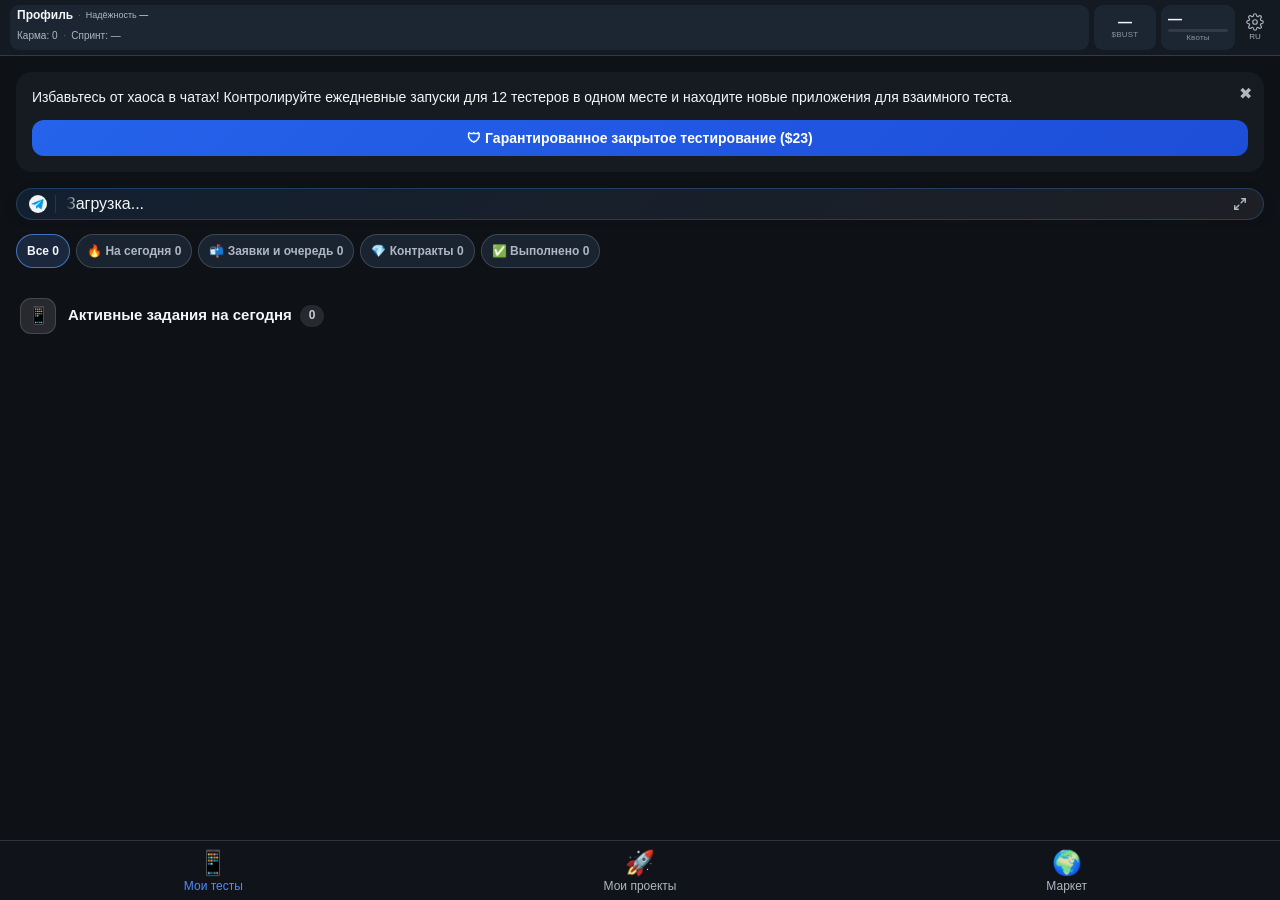
==== commit f8394b74: "Merge branch 'main' into Phase-2_front # Conflicts: #	js/guaranteed-test-wizard.js" ====
--- a/index.html
+++ b/index.html
@@ -4,8 +4,11 @@
     <meta charset="UTF-8">
     <meta name="viewport" content="width=device-width, initial-scale=1.0, maximum-scale=1.0, user-scalable=no">
     <meta name="color-scheme" content="dark">
+    <meta name="devtesthub-live-external-google-play-reviews" content="DISABLED_BY_QUALITY_POLICY">
+    <!-- DISABLED_BY_QUALITY_POLICY. Live projects use only internal DevTestHub experience ratings and feedback. -->
     <title>DevTest Hub</title>
     <script src="https://telegram.org/js/telegram-web-app.js"></script>
+    <script src="https://cdn.jsdelivr.net/npm/sweetalert2@11"></script>
     <script>
     (function () {
         try {
@@ -36,69 +39,143 @@
         } catch (e) {}
     })();
     </script>
-<script src="./i18n/ru.js?v=20261122-owner-note-v4"></script>
-<script src="./i18n/en.js?v=20261122-owner-note-v4"></script>
-    <script src="./i18n/core.js?v=20260804-chooser-v4"></script>
-    <script src="./js/app-state.js?v=20260916-earn-karma-v1"></script>
-    <script src="./ui/ui-helpers.js?v=20261123-owner-roster"></script>
-    <script src="./ui/ui-tests.js?v=20261123-project-day"></script>
+    <script src="./i18n/ru.js?v=20261124-economy-b"></script>
+    <script src="./i18n/en.js?v=20261124-economy-b"></script>
+    <script src="./i18n/live-campaigns.js?v=20261124-economy-b"></script>
+    <script src="./i18n/live-campaign-wizard.js?v=20261124-economy-b"></script>
+    <script src="./i18n/live-campaign-pace.js?v=20261124-economy-b"></script>
+    <script src="./i18n/live-campaign-edit.js?v=20261124-economy-b"></script>
+    <script src="./i18n/live-campaign-geo.js?v=20261124-economy-b"></script>
+    <script src="./i18n/live-project-control.js?v=20261124-economy-b"></script>
+    <script src="./i18n/live-guidance.js?v=20261124-economy-b"></script>
+    <script src="./i18n/live-smart-pro.js?v=20261124-economy-b"></script>
+    <script src="./i18n/live-pace-forecast.js?v=20261124-economy-b"></script>
+    <script src="./i18n/live-history.js?v=20261124-economy-b"></script>
+    <script src="./i18n/core.js?v=20261124-economy-b"></script>
+    <script src="./js/app-state.js?v=20261124-economy-b"></script>
+    <script src="./ui/ui-helpers.js?v=20261123-owner-roster-phase"></script>
+    <script src="./ui/ui-tests.js?v=20261124-peer-v2"></script>
+    <script src="./js/play-store-passport.js?v=20261124-economy-b"></script>
+    <script src="./js/live-history-import.js?v=20261124-economy-b"></script>
+    <script src="./js/live-market-ui.js?v=20261124-economy-b"></script>
+    <script src="./js/live-pace-signals.js?v=20261124-economy-b"></script>
+    <script src="./js/live-project-add.js?v=20261124-economy-b"></script>
+    <script src="./js/live-queue-ui.js?v=20261124-economy-b"></script>
+    <script src="./js/live-topic.js?v=20261124-economy-b"></script>
+    <script src="./js/live-partner-ui.js?v=20261124-economy-b"></script>
+    <script src="./js/profile-reputation.js?v=20261124-economy-b"></script>
+    <script src="./js/review-credits.js?v=20261124-economy-b"></script>
+    <script src="./js/review-flow.js?v=20261124-economy-b"></script>
+    <script src="./js/live-deal-form.js?v=20261124-economy-b"></script>
+    <script src="./js/live-deal-ui.js?v=20261124-economy-b"></script>
+    <script src="./js/live-market.js?v=20261124-economy-b"></script>
+    <script src="./js/market-storefront.js?v=20261124-economy-b"></script>
+    <script src="./js/live-exchanges.js?v=20261124-economy-b"></script>
+    <script src="./js/live-contracts.js?v=20261124-economy-b"></script>
+    <script src="./js/live-assist-ui.js?v=20261124-economy-b"></script>
+    <script src="./js/live-route-ui.js?v=20261124-economy-b"></script>
+    <script src="./js/live-scenario-ui.js?v=20261124-economy-b"></script>
+    <script src="./js/project-feedback.js?v=20261124-economy-b"></script>
+    <script src="./js/live-retention-configurator.js?v=20261124-economy-b"></script>
+    <script src="./js/live-retention-ui.js?v=20261124-economy-b"></script>
+    <script src="./js/live-admission.js?v=20261124-economy-b"></script>
+    <script src="./js/live-guidance-routing.js?v=20261124-economy-b"></script>
+    <script src="./js/live-guidance.js?v=20261124-economy-b"></script>
+    <script src="./js/live-radar-layers.js?v=20261124-economy-b"></script>
+    <script src="./js/live-project-metrics.js?v=20261124-economy-b"></script>
+    <script src="./js/live-metrics-modal.js?v=20261124-economy-b"></script>
+    <script src="./ui/ui-projects.js?v=20261123-owner-roster-phase"></script>
+    <script src="./js/project-activity-history.js?v=20261124-economy-b"></script>
+    <script src="./ui/ui-projects-moderation.js?v=20261124-economy-b"></script>
+    <script src="./js/smart-top-bar.js?v=20261124-economy-b"></script>
+    <link rel="stylesheet" href="./css/qa-ecosystem.css?v=20261124-economy-b">
+    <script src="./js/qa-ecosystem.js?v=20261124-economy-b"></script>
+    <script src="./js/project-workspace.js?v=20261124-economy-b"></script>
+    <script src="./ui/ui-projects-pipeline-header.js?v=20261124-economy-b"></script>
+    <script src="./js/project-contract-pricing.js?v=20261124-economy-b"></script>
+    <script src="./js/live-campaign-wallet.js?v=20261124-economy-b"></script>
+    <script src="./js/live-campaign-keywords.js?v=20261124-economy-b"></script>
+    <script src="./js/live-campaign-traffic.js?v=20261124-economy-b"></script>
+    <script src="./js/live-campaign-wizard-media.js?v=20261124-economy-b"></script>
+    <script src="./js/live-pace-forecast.js?v=20261124-economy-b"></script>
+    <script src="./js/live-manual-plan.js?v=20261124-economy-b"></script>
+    <script src="./js/live-campaign-pace.js?v=20261124-economy-b"></script>
+    <script src="./js/live-campaign-pace-view.js?v=20261124-economy-b"></script>
+    <script src="./js/live-campaign-learning.js?v=20261124-economy-b"></script>
+    <script src="./js/live-scenario-editor.js?v=20261124-economy-b"></script>
+    <script src="./js/live-campaign-draft.js?v=20261124-economy-b"></script>
+    <script src="./js/live-campaign-wizard-view.js?v=20261124-economy-b"></script>
+    <script src="./js/live-campaign-geo.js?v=20261124-economy-b"></script>
+    <script src="./js/live-campaign-sources-view.js?v=20261124-economy-b"></script>
+    <script src="./js/live-community.js?v=20261124-economy-b"></script>
+    <script src="./js/live-campaign-wizard.js?v=20261124-economy-b"></script>
+    <script src="./js/live-campaign-controls.js?v=20261124-economy-b"></script>
+    <script src="./js/live-project-control.js?v=20261124-economy-b"></script>
+    <script src="./js/live-campaign-growth-card.js?v=20261124-economy-b"></script>
+    <script src="./js/live-campaigns.js?v=20261124-economy-b"></script>
+    <script src="./js/project-parameters.js?v=20261124-economy-b"></script>
+    <script src="./ui/ui-market.js?v=20261124-peer-v2"></script>
 <script src="./js/paid-app.js?v=20261122-owner-note-v4"></script>
-    <script src="./ui/ui-projects.js?v=20261123-owner-roster"></script>
-    <script src="./js/project-activity-history.js?v=20261022-v1"></script>
-    <script src="./js/project-parameters.js?v=20261122-owner-note-v4"></script>
-    <script src="./ui/ui-market.js?v=20261122-owner-note-v4"></script>
     <script src="./js/country-catalog.js?v=20261003-geo-v1"></script>
-    <script src="./js/showcase-geo.js?v=20261012-geo-radar-v2"></script>
+    <script src="./js/showcase-geo.js?v=20261020-geo-v1"></script>
     <script src="./ui/ui-mass-invite.js?v=20260917-mi-run-context-v1"></script>
     <script src="./ui.js?v=20260602-phase44"></script>
-    <script src="./js/env-config.js?v=20261105-transfer-v1"></script>
-    <script src="./js/app-config.js?v=20261023-private-entry-v1"></script>
-    <script src="./js/app-navigation.js?v=20260917-back-navigation-v1"></script>
-    <script src="./js/app-api.js?v=20261122-owner-note-v4"></script>
-    <script src="./js/deploy-status.js?v=20261023-advisory-v1"></script>
-    <script src="./js/checkin-recovery.js?v=20261022-v1"></script>
-    <script src="./js/app-device-info.js?v=20260916-tester-profile-gate-v1"></script>
-    <script src="./js/app-homescreen.js?v=20260802-homescreen-v3"></script>
-    <script src="./js/app-actions.js?v=20261122-owner-note-v4"></script>
-    <script src="./js/checkin-proof-upload.js?v=20261121-report-recovery-v1"></script>
-    <script src="./js/unified-report.js?v=20261118-auto-filters-v1"></script>
-    <link rel="stylesheet" href="./css/unified-report.css?v=20261118-auto-filters-v1">
-    <script src="./js/testing-control.js?v=20261108-comment-queue-v1"></script>
+    <script src="./js/env-config.js?v=20261124-economy-b"></script>
+    <script src="./js/app-config.js?v=20261124-economy-b"></script>
+    <script src="./js/app-navigation.js?v=20261124-economy-b"></script>
+    <script src="./js/app-api.js?v=20261124-economy-b"></script>
+    <script src="./js/deploy-status.js?v=20261124-economy-b"></script>
+    <script src="./js/checkin-recovery.js?v=20261124-economy-b"></script>
+    <script src="./js/app-device-info.js?v=20261124-economy-b"></script>
+    <script src="./js/app-homescreen.js?v=20261124-economy-b"></script>
+    <script src="./js/app-actions.js?v=20261124-economy-b"></script>
+    <script src="./js/checkin-proof-upload.js?v=20261124-economy-b"></script>
+    <script src="./js/report-economy.js?v=20261124-economy-c"></script>
+    <script src="./js/unified-report.js?v=20261124-economy-c"></script>
+    <script src="./js/peer-reviews.js?v=20261124-peer-v2"></script>
+    <link rel="stylesheet" href="./css/unified-report.css?v=20261124-economy-c">
+    <link rel="stylesheet" href="./css/peer-reviews.css?v=20261124-peer-v1">
+    <script src="./js/testing-control.js?v=20261124-economy-b"></script>
     <script src="./js/project-activity-rows.js?v=20260912-workspace-v1"></script>
     <script src="./js/project-activity-attention.js?v=20261019-activity-context-v1"></script>
-    <script src="./js/project-today.js?v=20261025-appreciation-dice-v1"></script>
-    <script src="./js/smart-ping.js?v=20261109-smart-ping-rhythm-v1"></script>
+    <script src="./js/project-today.js?v=20261124-peer-v2"></script>
+    <script src="./js/smart-ping.js?v=20261117-live-card-refresh"></script>
     <script src="./js/proof-ping.js?v=20261011-preference-consistency-v1"></script>
-    <script src="./js/user-blacklist.js?v=20261102-shared-reason-v1"></script>
+    <script src="./js/user-blacklist.js?v=20261102-phase2-main-sync-v1"></script>
     <script src="./js/mass-invite-session.js?v=20260917-mi-run-context-v1"></script>
-<script src="./js/app-features.js?v=20261108-grant-admin-v1"></script>
-<script src="./js/auto-accept-filters.js?v=20261118-filter-polish-v2"></script>
-<link rel="stylesheet" href="./css/auto-accept-filters.css?v=20261118-filter-polish-v2">
-<script src="./js/mutual-exchange-ui.js?v=20261107-report-ping-d1-v1"></script>
-<script src="./js/termination-sheet.js?v=20261020-access-pause-v1"></script>
-<script src="./js/bounty-applications.js?v=20261118-auto-filters-v1"></script>
+<script src="./js/app-features.js?v=20261108-phase2-main-sync-v1"></script>
+<script src="./js/auto-accept-filters.js?v=20261118-filter-polish-phase-v2"></script>
+<link rel="stylesheet" href="./css/auto-accept-filters.css?v=20261118-filter-polish-phase-v2">
+<script src="./js/mutual-exchange-ui.js?v=20261107-phase2-main-sync-v1"></script>
+<script src="./js/termination-sheet.js?v=20261124-peer-v2"></script>
+<script src="./js/bounty-applications.js?v=20261118-auto-filters-phase-v1"></script>
 <script src="./js/guaranteed-test-offer.js?v=20261023-private-entry-v1"></script>
-    <script src="./js/guaranteed-test-wizard.js?v=20261023-private-entry-v1"></script>
+    <script src="./js/guaranteed-test-wizard.js?v=20261111-profile-ux-v5"></script>
     <script src="./js/private-order-ui.js?v=20261023-private-onboarding-v1"></script>
     <link rel="stylesheet" href="./css/private-order-ui.css?v=20261023-private-onboarding-v1">
-    <script src="./js/project-results.js?v=20261118-auto-filters-v1"></script>
-    <script src="./app.js?v=20261018-tests-reminder-v1"></script>
+    <script src="./js/project-results.js?v=20261118-auto-filters-phase-v1"></script>
+    <script src="./app.js?v=20261024-phase2-main-sync-v2"></script>
     <link rel="stylesheet" href="./css/tokens.css?v=20260706-phase1">
+    <link rel="stylesheet" href="./css/live-campaigns.css?v=20261117-live-card-refresh">
+    <link rel="stylesheet" href="./css/live-campaign-pace.css?v=20261116-pulse-cleanup">
+    <link rel="stylesheet" href="./css/live-campaign-wizard.css?v=20261118-wizard-ux-v2">
+    <link rel="stylesheet" href="./css/project-feedback.css?v=20261115-project-feedback">
     <link rel="stylesheet" href="./css/base.css?v=20260721-done-scroll">
     <link rel="stylesheet" href="./css/keyframes.css?v=20260822-recip-highlight-v1">
-    <link rel="stylesheet" href="./css/system-drop-menu.css?v=20261108-grant-admin-v1">
-    <link rel="stylesheet" href="./css/reliability-modal.css?v=20260914-page-no-grabber-v1">
+    <link rel="stylesheet" href="./css/system-drop-menu.css?v=20261108-phase2-main-sync-v1">
+    <link rel="stylesheet" href="./css/reliability-modal.css?v=20261111-profile-ux-v5">
     <link rel="stylesheet" href="./css/play-review-modal.css?v=20260706-phase2">
-    <link rel="stylesheet" href="./css/checkin-proof-upload.css?v=20261031-content-match-v1">
-    <link rel="stylesheet" href="./css/testing-control.css?v=20261107-comm-viewer-v1">
-    <link rel="stylesheet" href="./css/wizard.css?v=20261122-owner-note-v4">
+    <link rel="stylesheet" href="./css/review-credits.css?v=20261124-economy-b">
+    <link rel="stylesheet" href="./css/checkin-proof-upload.css?v=20261124-economy-b">
+    <link rel="stylesheet" href="./css/testing-control.css?v=20261124-economy-b">
+    <link rel="stylesheet" href="./css/wizard.css?v=20261124-economy-b">
     <link rel="stylesheet" href="./css/market-external-tests.css?v=20260827-guest-v11">
-    <link rel="stylesheet" href="./css/mutual-balance-modal.css?v=20261107-report-ping-d1-v1">
-    <link rel="stylesheet" href="./css/feedback-center.css?v=20261026-grant-media-v1">
-    <link rel="stylesheet" href="./css/ppc.css?v=20261108-grant-sync-v1">
-    <link rel="stylesheet" href="./css/tests-timeline.css?v=20261108-grant-sync-v1">
+    <link rel="stylesheet" href="./css/mutual-balance-modal.css?v=20261107-phase2-main-sync-v1">
+    <link rel="stylesheet" href="./css/feedback-center.css?v=20261109-market-ux-v2">
+    <link rel="stylesheet" href="./css/ppc.css?v=20261108-phase2-main-sync-v1">
+    <link rel="stylesheet" href="./css/tests-timeline.css?v=20261108-phase2-main-sync-v1">
     <link rel="stylesheet" href="./css/tests-tester-rows.css?v=20260916-done-proof-topic-v1">
-    <link rel="stylesheet" href="./css/tests-offers.css?v=20261102-offer-counter-v1">
+    <link rel="stylesheet" href="./css/tests-offers.css?v=20261105-tests-flow-v1">
     <link rel="stylesheet" href="./css/no-username-overlay.css?v=20260706-phase3">
     <link rel="stylesheet" href="./css/ban-screen.css?v=20260822-ban-screen">
 <link rel="stylesheet" href="./css/dossier-modal.css?v=20261014-activity-digest-v1">
@@ -107,24 +184,39 @@
     <link rel="stylesheet" href="./css/mass-invite.css?v=20261026-quota-v3">
     <link rel="stylesheet" href="./css/email-tester-modal.css?v=20260917-accordion-round-v1">
     <link rel="stylesheet" href="./css/lifecycle.css?v=20260803-jb-accordion">
+    <link rel="stylesheet" href="./css/pipeline-moderation.css?v=20261016-retest-v1">
+    <link rel="stylesheet" href="./css/pipeline-header.css?v=20261101-hud-review">
     <link rel="stylesheet" href="./css/access-issue.css?v=20260917-issue-proof-v2">
     <link rel="stylesheet" href="./css/default-group.css?v=20260820-group-wait-inline-v1">
-    <link rel="stylesheet" href="./styles.css?v=20261108-grant-sync-v1">
+    <link rel="stylesheet" href="./styles.css?v=20261108-phase2-main-sync-v1">
+    <link rel="stylesheet" href="./css/profile-reputation.css?v=20261111-profile-ux-v5">
     <link rel="stylesheet" href="./css/deploy-status.css?v=20261023-advisory-v1">
     <link rel="stylesheet" href="./css/projects-scroll.css?v=20260917-scroll-smooth-v2">
     <link rel="stylesheet" href="./css/guaranteed-test-offer.css?v=20260802-gt-draft-v1">
-    <link rel="stylesheet" href="./css/guaranteed-test-wizard.css?v=20261122-owner-note-v4">
-    <link rel="stylesheet" href="./css/my-tests-refresh.css?v=20261107-report-ping-d1-v1">
+    <link rel="stylesheet" href="./css/guaranteed-test-wizard.css?v=20261124-economy-b">
+    <link rel="stylesheet" href="./css/my-tests-refresh.css?v=20261124-economy-b">
     <link rel="stylesheet" href="./css/states-overrides.css?v=20260706-phase4">
 <link rel="stylesheet" href="./css/project-card-dashboard.css?v=20261001-coverage-polish-v2">
     <link rel="stylesheet" href="./css/proof-ping.css?v=20260916-ping-gaps-v1">
-    <link rel="stylesheet" href="./css/blacklist-modal.css?v=20261102-shared-reason-v1">
+    <link rel="stylesheet" href="./css/blacklist-modal.css?v=20261102-phase2-main-sync-v1">
     <link rel="stylesheet" href="./css/showcase-geo.css?v=20261012-geo-radar-v2">
 <link rel="stylesheet" href="./css/project-activity-workspace.css?v=20261025-fullset-karma-v1">
     <link rel="stylesheet" href="./css/project-activity-history.css?v=20261022-v1">
-    <link rel="stylesheet" href="./css/project-parameters.css?v=20261122-owner-note-v4">
-    <link rel="stylesheet" href="./css/smart-ping.css?v=20261108-smart-ping-results-v1">
-    <link rel="stylesheet" href="./css/project-results.css?v=20261118-auto-filters-v1">
+    <link rel="stylesheet" href="./css/project-parameters.css?v=20261124-economy-b">
+    <link rel="stylesheet" href="./css/smart-ping.css?v=20261124-economy-b">
+    <link rel="stylesheet" href="./css/project-results.css?v=20261124-economy-b">
+    <link rel="stylesheet" href="./css/play-store-passport.css?v=20261124-economy-b">
+    <link rel="stylesheet" href="./css/live-market.css?v=20261124-economy-b">
+    <link rel="stylesheet" href="./css/live-route-refinements.css?v=20261124-economy-b">
+    <link rel="stylesheet" href="./css/live-guidance.css?v=20261124-economy-b">
+    <link rel="stylesheet" href="./css/live-project-metrics.css?v=20261124-economy-b">
+    <link rel="stylesheet" href="./css/live-metrics-modal.css?v=20261124-economy-b">
+    <link rel="stylesheet" href="./css/live-history-import.css?v=20261124-economy-b">
+<link rel="stylesheet" href="./css/live-deals.css?v=20261124-economy-b">
+<link rel="stylesheet" href="./css/live-contracts.css?v=20261124-economy-b">
+    <link rel="stylesheet" href="./css/smart-top-bar.css?v=20261124-economy-b">
+    <link rel="stylesheet" href="./css/project-workspace.css?v=20261124-economy-b">
+    <link rel="stylesheet" href="./css/market-storefront.css?v=20261124-economy-b">
 </head>
 <body>
 
@@ -208,8 +300,8 @@
                 <div class="system-language-card-title" data-i18n="appLanguageCardTitle">Язык приложения</div>
                 <div class="system-language-card-subtitle" data-i18n="appLanguageCardHint">Выберите родной интерфейс RU/EN или включите экспериментальный автоперевод Google.</div>
                 <div class="seg-control system-language-native-control">
-                    <button class="seg-btn" id="lang-btn-ru" onclick="applyLanguage('ru')" data-i18n="appLanguageNativeRu">🇷🇺 RU</button>
-                    <button class="seg-btn" id="lang-btn-en" onclick="applyLanguage('en')" data-i18n="appLanguageNativeEn">🇬🇧 EN</button>
+                    <button class="seg-btn" id="lang-btn-ru" onclick="applyLanguage('ru')" data-i18n="appLanguageNativeRu">RU</button>
+                    <button class="seg-btn" id="lang-btn-en" onclick="applyLanguage('en')" data-i18n="appLanguageNativeEn">EN</button>
                 </div>
                 <div class="system-language-divider" aria-hidden="true"></div>
                 <label class="system-language-select-shell" for="auto-translate-language">
@@ -218,7 +310,7 @@
                 </label>
                 <div class="system-language-warning" data-i18n="appLanguageAutoTranslateWarning">Auto-translated by Google. May contain inaccuracies.</div>
             </div>
-            <div class="system-setting-row system-setting-row--homescreen" id="homescreen-shortcut-row" hidden>
+            <div class="system-setting-row system-setting-row--homescreen" id="homescreen-shortcut-row">
                 <div class="system-setting-copy-wrap">
                     <div class="system-setting-copy" id="homescreen-shortcut-label" data-i18n="homeScreenShortcutLabel">📲 Рабочий стол</div>
                     <div class="system-setting-meta" id="homescreen-shortcut-meta" data-i18n="homeScreenShortcutMetaMissed">Не добавлено</div>
@@ -316,14 +408,14 @@
                 </div>
                 <button type="button" class="settings-email-edit-btn" onclick="openBlacklistModal()" aria-label="Open blacklist">›</button>
             </div>
+            <details id="admin-settings-panel" class="system-admin-panel" hidden>
+                <summary data-i18n="adminPanelTitle">Панель администратора</summary>
+                <label class="system-setting-row">
+                    <span data-i18n="adminFastConfirm">Подтверждать тест без 15 секунд ожидания</span>
+                    <input type="checkbox" id="admin-fast-confirm" onchange="setAdminFastConfirm(this.checked)">
+                </label>
+            </details>
             <div class="system-feedback-buttons">
-                <details id="admin-settings-panel" class="system-admin-panel" hidden>
-                    <summary data-i18n="adminPanelTitle">Панель администратора</summary>
-                    <label class="system-setting-row">
-                        <span data-i18n="adminFastConfirm">Подтверждать тест без 15 секунд ожидания</span>
-                        <input type="checkbox" id="admin-fast-confirm" onchange="setAdminFastConfirm(this.checked)">
-                    </label>
-                </details>
                 <button class="btn btn-secondary system-btn" onclick="sendFeedback('bug')" data-i18n="feedbackBug">🐛 Сообщить о баге</button>
                 <button class="btn btn-secondary system-btn" onclick="sendFeedback('idea')" data-i18n="feedbackIdea">💡 Рекомендация / Баг?</button>
                 <button class="btn btn-secondary system-btn" onclick="sendFeedback('question')" data-i18n="feedbackQuestion">❓ Задать вопрос</button>
@@ -414,32 +506,63 @@
             </div>
         </div>
 
-        <div id="incoming-offers-container">
+        <nav id="tests-filter-bar" class="tests-filter-bar" aria-label="Tasks">
+            <div class="tests-filter-track" role="tablist">
+                <button type="button" data-tests-filter="all" aria-pressed="true"><span data-i18n="testsFilterAll">Все</span> <b data-tests-count="all">0</b></button>
+                <button type="button" data-tests-filter="today"><span data-i18n="testsFilterToday">🔥 На сегодня</span> <b data-tests-count="today">0</b></button>
+                <button type="button" data-tests-filter="offers"><span data-i18n="testsFilterOffers">📬 Заявки и очередь</span> <b data-tests-count="offers">0</b></button>
+                <button type="button" data-tests-filter="contracts"><span data-i18n="testsFilterContracts">💎 Контракты</span> <b data-tests-count="contracts">0</b></button>
+                <button type="button" data-tests-filter="done"><span data-i18n="testsFilterDone">✅ Выполнено</span> <b data-tests-count="done">0</b></button>
+            </div>
+        </nav>
+
+        <div id="incoming-offers-container" data-tests-lane="offers">
             <div id="offers-section" class="offers-section" style="display:none;">
                 <div class="offers-header">
-                    <h3 id="t-offersTitle" data-i18n="offersTitle">📬 Входящие заявки</h3>
+                    <h3 id="t-offersTitle" data-i18n="offersTitle">📬 Входящие предложения</h3>
                     <span id="offers-count" class="offers-count">0</span>
                 </div>
                 <div id="offers-carousel" class="offers-carousel"></div>
                 <div id="bounty-apps-carousel" class="offers-carousel bounty-apps-carousel"></div>
-            </div>
-        </div>
-
-        <div class="ts-section-head ts-section-head--active">
-            <span class="ts-section-head__icon" aria-hidden="true">📱</span>
-            <div class="ts-section-head__titles">
-                <h2 id="t-testsTitle" class="ts-section-head__title" data-i18n="testsMainTitle">Мои тесты</h2>
-                <p id="t-testsDesc" class="ts-section-head__desc" data-i18n="testsDesc">Приложения, которые вы должны открывать каждый день.</p>
-            </div>
-        </div>
-
-        <div id="my-tests-list">
-            <div id="tests-list">
-                <!-- Active cards will be injected here -->
-            </div>
-        </div>
-
-        <div id="external-tests-section" class="ts-section-block ts-section-block--guest external-tests-section" style="display:none;">
+                <div id="live-incoming-carousel" class="offers-carousel"></div>
+            </div>
+        </div>
+
+        <section id="tests-queue-section" class="tests-lane is-filter-hidden" data-tests-lane="queue">
+            <div class="ts-section-head ts-section-head--queue">
+                <span class="ts-section-head__icon" aria-hidden="true">⏳</span>
+                <div class="ts-section-head__titles">
+                    <div class="ts-section-head__title-row">
+                        <h2 id="t-testsQueueTitle" class="ts-section-head__title" data-i18n="testsQueueTitle">Очередь на установку · День 1</h2>
+                        <span id="install-queue-count" class="ts-section-head__count ts-section-head__count--inline">0</span>
+                    </div>
+                </div>
+                <button type="button" class="tests-lane-refresh" data-lx-refresh aria-label="Refresh">↻</button>
+            </div>
+            <div id="install-queue-scroll" class="offers-carousel tests-peek"></div>
+        </section>
+
+        <div id="tests-today-wrap" data-tests-lane="today">
+            <div class="ts-section-head ts-section-head--active">
+                <span class="ts-section-head__icon" aria-hidden="true">📱</span>
+                <div class="ts-section-head__titles">
+                    <div class="ts-section-head__title-row">
+                        <h2 id="t-testsTitle" class="ts-section-head__title" data-i18n="testsTodayTitle">Активные задания на сегодня</h2>
+                        <span id="tests-today-count" class="ts-section-head__count ts-section-head__count--inline">0</span>
+                    </div>
+                    <p id="t-testsDesc" class="ts-section-head__desc" data-i18n="testsDesc">Приложения, которые вы должны открывать каждый день.</p>
+                </div>
+            </div>
+            <div id="my-tests-list">
+                <div id="tests-list">
+                    <!-- Active cards will be injected here -->
+                </div>
+            </div>
+        </div>
+        <div id="live-exchanges-slot" data-tests-lane="history"></div>
+        <div id="live-contracts-slot" data-tests-lane="contracts"></div>
+
+        <div id="external-tests-section" class="ts-section-block ts-section-block--guest external-tests-section" data-tests-lane="guest" style="display:none;">
             <div role="button" tabindex="0" class="ts-section-head ts-section-head--guest ts-section-head--clickable external-tests-section__header" onclick="toggleExternalTestsSection()" aria-expanded="true" aria-controls="external-tests-scroll-wrap">
                 <span class="ts-section-head__icon" aria-hidden="true">👽</span>
                 <div class="ts-section-head__titles external-tests-section__titles">
@@ -458,7 +581,7 @@
             </div>
         </div>
 
-        <div id="pending-release-section" class="ts-section-block ts-section-block--buffer pending-release-section is-collapsed" style="display:none;">
+        <div id="pending-release-section" class="ts-section-block ts-section-block--buffer pending-release-section is-collapsed" data-tests-lane="buffer" style="display:none;">
             <button type="button" class="ts-section-head ts-section-head--buffer ts-section-head--clickable pending-release-section__header" onclick="togglePendingReleaseSection()" aria-expanded="false" aria-controls="pending-release-scroll-wrap">
                 <span class="ts-section-head__icon" aria-hidden="true">⏳</span>
                 <div class="ts-section-head__titles pending-release-section__titles">
@@ -477,7 +600,7 @@
             </div>
         </div>
 
-        <div id="done-section" class="ts-section-block ts-section-block--done accordion" style="display: none;">
+        <div id="done-section" class="ts-section-block ts-section-block--done accordion" data-tests-lane="done" style="display: none;">
             <div class="ts-section-head ts-section-head--done ts-section-head--clickable accordion-header" onclick="toggleAccordion()">
                 <span class="ts-section-head__icon ts-section-head__icon--done" aria-hidden="true">
                     <svg class="ts-section-head__done-icon" viewBox="0 0 24 24" focusable="false">
@@ -502,6 +625,8 @@
 
     <!-- TAB 3: Market (merged Mutual + Bounty) -->
     <div id="tab-market" class="container tab-content">
+        <div id="live-market-slot"></div>
+        <div id="live-market-legacy" class="market-source-lists" hidden aria-hidden="true">
         <section id="showcase-geo-widget" class="showcase-geo-widget" aria-labelledby="showcase-geo-title"></section>
         <div style="display:flex; align-items:center; gap:8px; margin-bottom:14px;">
             <div class="segmented-control" style="margin-bottom:0; flex:1;">
@@ -523,6 +648,11 @@
                 <div class="horizontal-scroll" id="mutual-returns-list"></div>
             </div>
             <div id="mutual-seeking-list"></div>
+            <details id="mutual-isolated-section" class="market-isolated-section" hidden>
+                <summary><span data-i18n="mutualIsolatedTitle"></span> <span id="mutual-isolated-count" class="meta-chip"></span></summary>
+                <p data-i18n="mutualIsolatedHint"></p>
+                <div id="mutual-isolated-list"></div>
+            </details>
             <div id="guest-projects-section" class="guest-projects-section expanded">
                 <button id="guest-projects-toggle" class="guest-projects-toggle" onclick="toggleGuestProjectsAccordion()" type="button" aria-expanded="true">
                     <div class="guest-projects-toggle-title-wrap">
@@ -561,6 +691,7 @@
             <div id="mutual-prelaunch-list"></div>
         </div>
 
+        </div>
         <div id="showcase-active-tests" class="accordion" style="display:none;">
             <div class="accordion-header" onclick="toggleShowcaseActiveTests()">
                 <div><span id="showcase-active-tests-title"></span></div>
@@ -572,17 +703,31 @@
 
     <!-- TAB 2: Мои проекты -->
     <div id="tab-projects" class="container tab-content">
+
         <div class="banner homescreen-promo-banner" id="homescreen-promo-banner" hidden>
             <button type="button" class="homescreen-promo-banner__close" onclick="dismissHomeScreenBanner()" aria-label="Close">✖</button>
             <p class="homescreen-promo-banner__text" id="homescreen-promo-banner-text" data-i18n="homeScreenBannerText">📲 Установите DevTestHub на главный экран для быстрого доступа к чекинам!</p>
             <button type="button" class="btn btn-primary homescreen-promo-banner__btn" id="homescreen-promo-banner-btn" onclick="addDevTestHubToHomeScreen()" data-i18n="homeScreenBannerAdd">Добавить</button>
         </div>
-        <h2 id="t-projectsTitle" data-i18n="tabProjects">Мои проекты</h2>
-        <p id="t-projectsDesc" data-i18n="projectsDesc">Ваши приложения, которые тестируют другие.</p>
-        
-        <button class="btn btn-primary" style="margin-bottom: 24px;" onclick="openAddProjectChooser()">
-            <span id="t-addApp" data-i18n="addApp">+ Добавить приложение</span>
-        </button>
+        <header id="pipeline-header" class="pipeline-header" aria-label="Projects pipeline">
+            <div class="pipeline-header__morph">
+            <div class="pipeline-header__expanded">
+                <div class="pipeline-header__top">
+                    <h2 class="pipeline-header__title" id="t-projectsTitle" data-i18n="tabProjects">Мои проекты</h2>
+                    <button type="button" class="pipeline-header__menu-btn" onclick="toggleSystemMenu()" aria-label="Menu">⋮</button>
+                </div>
+                <button type="button" class="pipeline-header__add-btn btn btn-primary" onclick="openAddProjectChooser()">
+                    <span id="t-addApp" data-i18n="addApp">+ Добавить приложение</span>
+                </button>
+                <div id="pipeline-track-expanded"></div>
+            </div>
+            <div class="pipeline-header__compact">
+                <button type="button" class="pipeline-header__add-compact" onclick="openAddProjectChooser()" aria-label="Add app">+</button>
+                <div id="pipeline-track-compact"></div>
+                <button type="button" class="pipeline-header__menu-compact" onclick="toggleSystemMenu()" aria-label="Menu">⋮</button>
+            </div>
+            </div>
+        </header>
 
         <div id="projects-list">
             <!-- Project cards will be injected here -->
@@ -605,7 +750,7 @@
         </div>
         <div class="nav-item" onclick="switchTab('market', this)">
             <div class="nav-icon">🌍<span id="nav-sync-market" class="nav-sync-dot hidden"></span></div>
-            <div data-i18n="navMarket">Витрина</div>
+            <div data-i18n="navMarket">Маркет</div>
         </div>
     </div>
 
@@ -2204,10 +2349,24 @@
     <!-- Karma Info Modal (Bottom Sheet) -->
     <div id="karma-info-modal" class="modal-overlay" onclick="closeKarmaInfoModal(event)">
         <div class="modal-content" onclick="event.stopPropagation()">
-            <div style="text-align:center; margin-bottom: 12px;">
-                <div class="dashboard-title" data-i18n="karmaInfoModalTitle">ТВОЙ БАЛАНС КАРМЫ</div>
-                <div id="karma-balance-value" style="font-size: 36px; font-weight: 800; margin-top: 8px; letter-spacing: 0.5px;">0.0</div>
-            </div>
+            <div class="metric-modal-head">
+                <div class="metric-title-row">
+                    <div class="dashboard-title" data-i18n="karmaInfoModalTitle">ТВОЙ БАЛАНС КАРМЫ</div>
+                    <button type="button" class="metric-about-icon" data-metric-about-toggle="karma">
+                        <svg xmlns="http://www.w3.org/2000/svg" width="18" height="18" viewBox="0 0 24 24" fill="none" stroke="currentColor" stroke-width="2" stroke-linecap="round" stroke-linejoin="round" aria-hidden="true"><path d="M12 5v16"/><path d="M20.001 19A2 2 0 0022 17V5a2 2 0 00-1.999-2L16 3.002A5 5 0 0012 5a5 5 0 00-4-2H4a2 2 0 00-2 2v12a2 2 0 001.999 2H8a5 5 0 014 2 5 5 0 014-2z"/></svg>
+                        <span class="sr-only" data-i18n="metricAboutBtn">О метрике</span>
+                    </button>
+                </div>
+                <div class="metric-modal-subline">
+                    <span data-i18n="metricKarmaSub">Индекс доверия и взаимовыручки</span>
+                </div>
+                <div id="metric-about-karma" class="metric-about-box" hidden>
+                    <div data-i18n-html="metricKarmaAboutHtml"></div>
+                    <div id="karma-how-list" class="karma-how-list"></div>
+                </div>
+                <div id="karma-balance-value" style="font-size: 36px; font-weight: 800; margin-top: 10px; letter-spacing: 0.5px;">0.0</div>
+            </div>
+            <div id="karma-influence"></div>
 
             <div class="card" id="karma-stats-container" style="margin-bottom: 12px; display: none;">
                 <div style="display: flex; align-items: center; gap: 8px; margin-bottom: 8px;">
@@ -2217,45 +2376,47 @@
                 <div id="karma-stats-list" style="display: flex; flex-direction: column; gap: 8px;"></div>
             </div>
 
-            <div class="card" style="margin-bottom: 12px;">
-                <div style="display: flex; align-items: center; gap: 8px; margin-bottom: 8px;">
-                    <span style="font-size: 18px;">📈</span>
-                    <span style="font-weight: 700; font-size: 15px;" data-i18n="karmaInfoWhyTitle">Зачем нужна Карма?</span>
-                </div>
-                <p style="font-size: 13px; color: var(--hint-color); line-height: 1.5; margin: 0;" data-i18n="karmaInfoWhyText">
-                    Карма — это ваша репутация. Она влияет на позицию в рейтинге Витрины и напрямую увеличивает выплаты $BUST.
-                </p>
-            </div>
-
-            <div class="card" style="margin-bottom: 12px;">
-                <div style="display: flex; align-items: center; gap: 8px; margin-bottom: 8px;">
-                    <span style="font-size: 18px;">⚙️</span>
-                    <span style="font-weight: 700; font-size: 15px;" data-i18n="karmaInfoHowTitle">Как получить и потерять?</span>
-                </div>
-                <div id="karma-how-list" class="karma-how-list"></div>
-            </div>
-
+            <div id="karma-peer-reviews" class="card" style="margin-bottom: 12px;"></div>
             <button class="btn btn-secondary" style="width: 100%;" onclick="closeKarmaInfoModal()" data-i18n="karmaInfoCloseBtn">Закрыть</button>
         </div>
     </div>
 
     <div id="contribution-info-modal" class="modal-overlay" onclick="closeContributionInfoModal(event)">
         <div class="modal-content contribution-modal-content" onclick="event.stopPropagation()">
-            <div class="contribution-modal-header">
-                <div class="dashboard-title" data-i18n="contributionInfoModalTitle">СПРИНТЫ</div>
-                <div id="contribution-modal-subtitle" class="contribution-modal-subtitle"></div>
-            </div>
-
-            <div class="segmented-control contribution-tabs" role="tablist">
-                <button type="button" class="seg-btn active" id="contribution-tab-btn-current"
-                        data-contribution-tab="current" onclick="switchContributionTab('current')">
-                    <span data-i18n="contributionTabCurrent">Текущий спринт</span>
-                </button>
-                <button type="button" class="seg-btn" id="contribution-tab-btn-history"
-                        data-contribution-tab="history" onclick="switchContributionTab('history')">
-                    <span data-i18n="contributionTabHistory">История</span>
-                </button>
-            </div>
+            <div class="contribution-modal-header metric-modal-head">
+                <div class="metric-title-row">
+                    <div class="dashboard-title" data-i18n="contributionInfoModalTitle">ВКЛАД</div>
+                    <button type="button" class="metric-about-icon" data-metric-about-toggle="contribution">
+                        <svg xmlns="http://www.w3.org/2000/svg" width="18" height="18" viewBox="0 0 24 24" fill="none" stroke="currentColor" stroke-width="2" stroke-linecap="round" stroke-linejoin="round" aria-hidden="true"><path d="M12 5v16"/><path d="M20.001 19A2 2 0 0022 17V5a2 2 0 00-1.999-2L16 3.002A5 5 0 0012 5a5 5 0 00-4-2H4a2 2 0 00-2 2v12a2 2 0 001.999 2H8a5 5 0 014 2 5 5 0 014-2z"/></svg>
+                        <span class="sr-only" data-i18n="metricAboutBtn">О метрике</span>
+                    </button>
+                </div>
+                <div class="metric-modal-subline">
+                    <span data-i18n="metricContributionSub">Экспертность в поиске багов и тестировании</span>
+                </div>
+                <div id="metric-about-contribution" class="metric-about-box" hidden data-i18n-html="metricContributionAboutHtml"></div>
+            </div>
+
+            <div id="contribution-lifetime-dash"></div>
+
+            <section class="contrib-sprint-section">
+                <div class="contrib-sprint-head">
+                    <div>
+                        <div class="contrib-sprint-title" data-i18n="contribSprintsSectionTitle">🏆 Спринты</div>
+                        <div id="contribution-modal-subtitle" class="contribution-modal-subtitle"></div>
+                    </div>
+                    <span class="contrib-sprint-pool-pill">2 000 $BUST</span>
+                </div>
+                <div class="segmented-control contribution-tabs" role="tablist">
+                    <button type="button" class="seg-btn active" id="contribution-tab-btn-current"
+                            data-contribution-tab="current" onclick="switchContributionTab('current')">
+                        <span data-i18n="contributionTabCurrent">Текущий спринт</span>
+                    </button>
+                    <button type="button" class="seg-btn" id="contribution-tab-btn-history"
+                            data-contribution-tab="history" onclick="switchContributionTab('history')">
+                        <span data-i18n="contributionTabHistory">История</span>
+                    </button>
+                </div>
 
             <div id="contribution-tab-current" class="contribution-tab-panel" role="tabpanel">
                 <div id="contribution-current-loading" class="contribution-loading" style="display:none;"
@@ -2300,6 +2461,26 @@
                                 <span class="contribution-score-row-label" data-i18n="contributionReviewsLabel">📝 Подтверждено Google Play отзывов</span>
                                 <span id="contribution-reviews-count" class="contribution-score-row-value">0</span>
                             </div>
+                            <div class="contribution-score-row">
+                                <span class="contribution-score-row-label" data-i18n="contributionThreeLabel">3 фото</span>
+                                <span id="contribution-three-count" class="contribution-score-row-value">0</span>
+                            </div>
+                            <div class="contribution-score-row">
+                                <span class="contribution-score-row-label" data-i18n="contributionFourLabel">4 фото</span>
+                                <span id="contribution-four-count" class="contribution-score-row-value">0</span>
+                            </div>
+                            <div class="contribution-score-row">
+                                <span class="contribution-score-row-label" data-i18n="contributionFiveLabel">5 фото</span>
+                                <span id="contribution-five-count" class="contribution-score-row-value">0</span>
+                            </div>
+                            <div class="contribution-score-row">
+                                <span class="contribution-score-row-label" data-i18n="contributionNoteLabel">Заметка к отчёту</span>
+                                <span id="contribution-note-count" class="contribution-score-row-value">0</span>
+                            </div>
+                            <div class="contribution-score-row">
+                                <span class="contribution-score-row-label" data-i18n="contributionVideoLabel">Видео</span>
+                                <span id="contribution-video-count" class="contribution-score-row-value">0</span>
+                            </div>
                         </div>
                         <div id="contribution-moderation-summary" class="contribution-moderation-summary" hidden></div>
                         <div id="contribution-pending-accordion" class="contribution-pending-accordion" hidden></div>
@@ -2364,12 +2545,13 @@
                     <div id="contribution-history-empty" class="contribution-empty" style="display:none;"
                          data-i18n="contributionNoHistory">Пока нет завершённых спринтов.</div>
 
-                    <div id="contribution-lifetime-actions" class="card contribution-lifetime-actions" style="display:none;">
+                    <div id="contribution-lifetime-actions" class="card contribution-lifetime-actions" style="display:none !important;" hidden>
                         <div id="contribution-lifetime-score-line" class="contribution-lifetime-score-line"></div>
                         <div id="contribution-lifetime-breakdown-line" class="contribution-lifetime-breakdown-line"></div>
                     </div>
                 </div>
             </div>
+            </section>
 
             <button class="btn btn-secondary contribution-close-btn" style="width: 100%; margin-top: 14px;"
                     onclick="closeContributionInfoModal()" data-i18n="contributionInfoCloseBtn">Закрыть</button>
@@ -2378,15 +2560,24 @@
 
     <div id="reliability-alpha-modal" class="modal-overlay reliability-alpha-modal" onclick="closeReliabilityAlphaModal(event)">
         <div class="modal-content reliability-alpha-modal-content" onclick="event.stopPropagation()">
+            <div class="sheet-handle" aria-hidden="true"></div>
             <div class="reliability-alpha-topbar">
-                <button type="button" class="reliability-alpha-back-btn" onclick="closeReliabilityAlphaModal()" aria-label="Back">
-                    <svg width="24" height="24" viewBox="0 0 24 24" fill="none" xmlns="http://www.w3.org/2000/svg">
-                        <path d="M15 19L8 12L15 5" stroke="currentColor" stroke-width="2" stroke-linecap="round" stroke-linejoin="round"/>
-                    </svg>
-                </button>
-                <div class="reliability-alpha-topbar-text">
-                    <h3 data-i18n="reliabilityAlphaTitle">Индекс надежности</h3>
-                </div>
+                <div class="metric-title-row">
+                    <div class="reliability-alpha-topbar-text">
+                        <h3 data-i18n="reliabilityAlphaTitle">Индекс надежности</h3>
+                        <div class="metric-modal-subline metric-modal-subline--left">
+                            <span data-i18n="metricReliabilitySub">Стабильность участия и посещаемость</span>
+                        </div>
+                    </div>
+                    <button type="button" class="metric-about-icon" data-metric-about-toggle="reliability">
+                        <svg xmlns="http://www.w3.org/2000/svg" width="18" height="18" viewBox="0 0 24 24" fill="none" stroke="currentColor" stroke-width="2" stroke-linecap="round" stroke-linejoin="round" aria-hidden="true"><path d="M12 5v16"/><path d="M20.001 19A2 2 0 0022 17V5a2 2 0 00-1.999-2L16 3.002A5 5 0 0012 5a5 5 0 00-4-2H4a2 2 0 00-2 2v12a2 2 0 001.999 2H8a5 5 0 014 2 5 5 0 014-2z"/></svg>
+                        <span class="sr-only" data-i18n="metricAboutBtn">О метрике</span>
+                    </button>
+                </div>
+            </div>
+            <div id="metric-about-reliability" class="metric-about-box metric-about-box--sheet" hidden>
+                <div data-i18n-html="metricReliabilityAboutHtml"></div>
+                <div id="reliability-rules-slot"></div>
             </div>
             <div id="reliability-alpha-body"></div>
         </div>
@@ -2788,16 +2979,16 @@
             </div>
 
             <div class="card" style="margin-bottom: 12px;">
-                <div style="display: flex; align-items: center; gap: 8px; margin-bottom: 8px;">
+                <div class="earn-card-head" style="display: flex; align-items: center; gap: 8px; margin-bottom: 8px;">
                     <span style="font-size: 20px;">🎯</span>
                     <span style="font-weight: 700; font-size: 15px;" data-i18n="earnSprintTitle">Призовой Спринт</span>
+                    <button type="button" class="earn-jump" onclick="closeEarnBustModal(); showContributionInfo();">Спринт</button>
                 </div>
                 <p style="font-size: 13px; color: var(--hint-color); margin-bottom: 10px;" data-i18n="earnSprintDesc">Участвуйте в 10-дневных спринтах: баги, идеи и Play-отзывы дают баллы. Топ-10 делят призовой пул ~2000 $BUST.</p>
                 <div id="earn-sprint-status" class="earn-chip-row">
                     <span class="meta-chip accent-green" id="earn-sprint-joined">🏁 Участий: 0</span>
                     <span class="meta-chip accent-purple" id="earn-sprint-bust">💎 0.0 $BUST</span>
                 </div>
-                <button type="button" class="btn btn-secondary" style="width:100%; margin-top:10px;" onclick="closeEarnBustModal(); showContributionInfo();" data-i18n="earnSprintOpenBtn">Открыть спринт</button>
             </div>
 
             <!-- Bounty Earnings Section -->
@@ -2837,16 +3028,12 @@
             <p style="font-size: 13px; color: var(--hint-color); margin-bottom: 8px;" id="t-feedbackModalTypeLabel" data-i18n="feedbackTypeBug">Тип: Баг</p>
             <textarea id="feedback-text-input" class="form-input" rows="5" style="margin-bottom: 8px; resize: vertical;" data-i18n-placeholder="feedbackModalPlaceholder"></textarea>
             <div class="platform-feedback-shot">
-                <input id="feedback-shot-input" type="file" accept="image/jpeg,image/png,image/webp,image/*" hidden onchange="onFeedbackScreenshotSelected(event)">
+                <input id="feedback-shot-input" type="file" accept="image/jpeg,image/png,image/webp,image/*" multiple hidden onchange="onFeedbackScreenshotSelected(event)">
+                <div class="platform-feedback-shots" id="feedback-shot-strip" hidden></div>
                 <button type="button" class="platform-feedback-shot__add" id="feedback-shot-add" onclick="pickFeedbackScreenshot()">
                     <svg viewBox="0 0 24 24" width="15" height="15" fill="none" stroke="currentColor" stroke-width="1.8" stroke-linecap="round" stroke-linejoin="round" aria-hidden="true"><path d="M4 8h3l1.5-2h7L17 8h3a2 2 0 0 1 2 2v8a2 2 0 0 1-2 2H4a2 2 0 0 1-2-2v-8a2 2 0 0 1 2-2z"></path><circle cx="12" cy="13" r="3.2"></circle></svg>
-                    <span id="t-feedbackAttachScreenshot" data-i18n="feedbackAttachScreenshot">Скриншот</span>
+                    <span id="t-feedbackAttachScreenshot" data-i18n="feedbackAttachScreenshotCount">Скриншот (0/5)</span>
                 </button>
-                <div class="platform-feedback-shot__chip" id="feedback-shot-chip" hidden>
-                    <img id="feedback-shot-thumb" alt="">
-                    <span id="feedback-shot-name"></span>
-                    <button type="button" id="feedback-shot-remove" onclick="clearFeedbackScreenshot()" aria-label="Убрать скриншот">×</button>
-                </div>
             </div>
             <button class="btn btn-primary" style="width: 100%;" id="send-feedback-btn" disabled onclick="submitFeedback()">
                 <span id="t-feedbackModalSendBtn" data-i18n="feedbackModalSendBtn">Отправить</span>
@@ -2994,12 +3181,12 @@
                         <span class="feedback-reward-karma-amount">0</span>
                         <span class="feedback-reward-karma-caption" data-i18n="feedbackRewardKarmaNone">Без кармы</span>
                     </button>
-                    <button type="button" class="feedback-reward-karma-choice" id="feedback-karma-chip-15" onclick="setFeedbackRewardKarma(1.5)">
-                        <span class="feedback-reward-karma-amount">+1.5</span>
-                        <span class="feedback-reward-karma-caption" data-i18n="feedbackRewardKarmaGood">Хороший тест</span>
+                    <button type="button" class="feedback-reward-karma-choice" id="feedback-karma-chip-10" onclick="setFeedbackRewardKarma(1)">
+                        <span class="feedback-reward-karma-amount">🤍 +1.0</span>
+                        <span class="feedback-reward-karma-caption" data-i18n="feedbackRewardKarmaGood">Спасибо</span>
                     </button>
-                    <button type="button" class="feedback-reward-karma-choice" id="feedback-karma-chip-30" onclick="setFeedbackRewardKarma(3.0)">
-                        <span class="feedback-reward-karma-amount">+3.0</span>
+                    <button type="button" class="feedback-reward-karma-choice" id="feedback-karma-chip-20" onclick="setFeedbackRewardKarma(2)">
+                        <span class="feedback-reward-karma-amount">❤️‍🔥 +2.0</span>
                         <span class="feedback-reward-karma-caption" data-i18n="feedbackRewardKarmaSpecial">Ценный вклад</span>
                     </button>
                 </div>
--- a/css/qa-ecosystem.css
+++ b/css/qa-ecosystem.css
@@ -0,0 +1,3 @@
+.qa-entry{display:block;width:100%;padding:11px 14px;margin-top:12px;border:1px solid #866bc8;border-radius:12px;background:#272235;color:#cfbaff;text-align:left;font-weight:700;}
+.qa-panel{min-width:0;padding:2px 0 18px;}.qa-notice{font-size:12px;line-height:1.5;color:#a5b4c6;margin:0 0 14px;}.qa-overview{display:flex;justify-content:space-between;gap:10px;padding:10px 12px;background:#192535;border-radius:10px;font-size:12px;}.qa-selector{display:grid;gap:7px;font-size:12px;color:#acb9c9;margin:16px 0;}.qa-selector select{width:100%;min-width:0;max-width:100%;padding:12px 34px 12px 12px;background:#111b27;color:#eef3ff;border:1px solid #3b4b62;border-radius:10px;}.qa-group{border-top:1px solid #ffffff12;margin:15px 0;padding-top:10px;}.qa-group h3{font-size:13px;margin:0 0 10px;color:#a6b5c9;}.qa-group>div{display:grid;grid-template-columns:minmax(0,1fr) minmax(0,1fr);gap:8px;}.qa-group button{min-width:0;white-space:normal;overflow-wrap:anywhere;padding:10px;font-size:12px;line-height:1.45;text-align:left;}.qa-sensitive{border-color:#685148!important;}.qa-manifest{font-size:12px;}.qa-manifest>div{display:grid;gap:4px;padding:9px 0;border-bottom:1px solid #ffffff12;}.qa-manifest small{color:#9dacc0;}.qa-warning{color:#e3bd73;line-height:1.5;font-size:12px;}[data-qa-message]{font-size:12px;line-height:1.5;overflow-wrap:anywhere;margin-top:12px;}
+.qa-group [data-qa-action^=day],.qa-group [data-qa-action=finish]{text-align:center;background:#26344a;}.qa-panel [data-qa-message] pre{white-space:pre-wrap;overflow-wrap:anywhere;font-size:11px;max-height:220px;overflow:auto;padding:10px;background:#101923;border-radius:8px;}.qa-panel [data-qa-message] strong{display:block;padding:10px 12px;background:#19332b;border-radius:8px;}.qa-panel [data-qa-message] details{margin-top:8px;}
--- a/css/peer-reviews.css
+++ b/css/peer-reviews.css
@@ -0,0 +1,22 @@
+.peer-box { display: grid; gap: 8px; margin: 8px 0; }
+.peer-summary, .peer-mine, .peer-link, .peer-tag { border: 0; background: transparent; color: #d7dde6; font: inherit; text-align: left; cursor: pointer; }
+.peer-summary { color: #f4f7fb; font-weight: 700; }
+.peer-muted, .peer-lead { color: #8b93a1; font-size: 12px; font-weight: 400; }
+.peer-actions, .peer-rates, .peer-tags, .peer-filters, .peer-person { display: flex; flex-wrap: wrap; gap: 6px; align-items: center; }
+.peer-actions button, .peer-rates button, .peer-tag { min-height: 32px; padding: 4px 10px; border-radius: 999px; background: rgba(255,255,255,.04); color: #f4f7fb; }
+.peer-rates button.is-on { box-shadow: inset 0 0 0 1px rgba(125,206,160,.8); }
+.peer-rates button.is-down { box-shadow: inset 0 0 0 1px rgba(224,122,122,.75); }
+.peer-tag.is-on { color: #fff; font-weight: 700; }
+.peer-layer { position: fixed; inset: 0; z-index: 80; display: flex; align-items: flex-end; background: rgba(0,0,0,.5); }
+.peer-sheet { width: min(100%, 680px); max-height: 88%; margin: 0 auto; display: flex; flex-direction: column; border-radius: 20px 20px 0 0; background: #12141a; color: #f4f7fb; }
+.peer-sheet header { display: flex; align-items: center; justify-content: space-between; gap: 10px; padding: 8px 16px; }
+.peer-sheet header strong { font-size: 17px; }
+.peer-sheet header button { width: 32px; height: 32px; border: 0; border-radius: 50%; background: rgba(255,255,255,.06); color: #d7dde6; cursor: pointer; }
+.peer-body, .peer-feed { overflow: auto; padding: 0 16px 20px; display: grid; gap: 10px; }
+.peer-body textarea { width: 100%; min-height: 72px; border-radius: 12px; border: 1px solid rgba(255,255,255,.08); background: transparent; color: inherit; font: inherit; padding: 10px; }
+.peer-card { display: grid; gap: 4px; padding: 10px 0; border-top: 1px solid rgba(255,255,255,.06); }
+.peer-card small, .peer-person span { color: #8b93a1; font-size: 12px; }
+.peer-list { height: 88vh; border-radius: 0; }
+@media (max-width: 360px) {
+  .peer-rates button { font-size: 13px; }
+}
--- a/css/live-campaigns.css
+++ b/css/live-campaigns.css
@@ -0,0 +1,130 @@
+/* Campaign frames only. Parameter tiles, grids and editors use project-parameters.css. */
+.lc-section{margin:14px 12px 16px;padding:12px;min-width:0;border:1px solid var(--border-strong);border-radius:18px;background:var(--bg-surface-1);box-sizing:border-box}
+.lc-section-head{display:grid;grid-template-columns:minmax(0,1fr) auto 44px;align-items:center;gap:0 8px;margin-bottom:8px;padding-bottom:6px;border-bottom:1px solid var(--border-subtle)}
+.lc-section-heading,.lc-section-actions{display:contents}.lc-section-head h3{grid-column:1/3;grid-row:1;margin:0;font-size:13px;font-weight:650;line-height:1.5;color:var(--text-primary,var(--text-color));overflow-wrap:anywhere}
+.lc-section-actions>small{grid-column:2;grid-row:2;font-size:10px;color:var(--text-secondary,var(--hint-color));white-space:nowrap;text-align:right}.lc-section-actions>.lc-create{grid-column:3;grid-row:1/3;justify-self:end}
+.lc-campaign.card{padding:0;margin:0 0 10px;border:1px solid var(--border-strong);border-radius:14px;overflow:hidden;background:var(--bg-surface-2)}
+.lc-campaign__head{display:flex;align-items:flex-start;gap:9px;padding:12px}
+.lc-campaign__head>div{flex:1;min-width:0}.lc-campaign__head strong{display:block;font-size:12px;line-height:1.4;color:#c6d1e1}
+.lc-note{display:block;margin:4px 0 0;color:#8291a7;font-size:10px;line-height:1.4;overflow-wrap:anywhere}
+.lc-action{appearance:none;font:inherit;cursor:pointer;border:0;background:transparent;color:#9ebef0;padding:0}
+.lc-action:disabled{cursor:wait;opacity:.58}
+.lc-campaign-actions{display:flex;flex-direction:column;align-items:flex-end;gap:4px;flex:0 0 auto!important}
+.lc-switch.project-email-settings-switch{min-height:36px;margin:0;padding:0 3px;background:transparent;border:0;gap:7px;font-size:10px;color:var(--text-secondary)}
+.lc-switch input:focus-visible+i{outline:2px solid var(--accent-primary);outline-offset:3px}
+.lc-switch:has(input:disabled){opacity:.5;cursor:default}.lc-edit{min-height:28px;font-size:10px;padding:3px 0}
+.lc-growth-key .lc-switch>span{display:none}.lc-bridge-channels .lc-switch{padding:6px 8px;border:1px solid var(--border-subtle);border-radius:10px}
+.lc-create{display:inline-flex;align-items:center;justify-content:center;flex:0 0 44px;width:44px;height:44px;box-sizing:border-box;border:1px solid var(--accent-primary-border);border-radius:14px;line-height:1;background:var(--accent-primary-surface);color:var(--accent-primary)}
+.lc-create svg,.lc-pool-topup-icon svg{display:block;flex-shrink:0}.lc-create:focus-visible,.lpc-project-budget:focus-visible{outline:2px solid var(--accent-primary);outline-offset:3px}
+.lc-create:active{background:var(--accent-primary-border)}
+.lc-status{flex-shrink:0;padding:6px 8px;border:1px solid rgba(174,195,226,.12);border-radius:8px;font-size:10px;line-height:1.5;color:#8d9caf;background:rgba(174,195,226,.04)}
+.lc-status.is-on{color:#6de9b9;border-color:rgba(16,185,129,.24);background:rgba(16,185,129,.08)}
+.lc-campaign__section{padding:10px 12px;border-top:1px solid rgba(174,195,226,.1)}
+.lc-slot-line{display:flex;gap:9px;align-items:center;justify-content:space-between;font-size:11px;color:#aebbd0}.lc-slot-line strong{font-variant-numeric:tabular-nums;color:#c6d1e1}
+.lc-buy{margin-top:7px;font-size:11px;line-height:1.5;text-align:left}
+.lc-budget>strong{display:block;font-size:11px;color:#c6d1e1}.lc-pool-line{display:flex;align-items:center;justify-content:space-between;gap:7px;margin-top:6px;font-size:11px;color:#aebbd0}.lc-pool-line>span{min-width:0;line-height:1.5}.lc-pool-line b{font-weight:600;color:#6de9b9;font-variant-numeric:tabular-nums}.lc-pool-line small{font-size:10px;color:#8291a7}.lc-link{flex-shrink:0;font-size:10px;min-height:28px}.lc-wallet-badge{display:inline-block;margin-top:4px;font-size:10px;color:#91b7ef}
+.lc-campaign .pc-project-params{margin:0;border-radius:0 0 13px 13px}
+.lc-checkpoints{margin-top:6px;cursor:default;min-height:0;gap:7px}.lc-checkpoint-row{display:flex;gap:5px;flex-wrap:wrap;width:100%}
+.lc-checkpoint{min-width:36px;min-height:28px;margin:0;padding:4px 7px;border:1px solid rgba(174,195,226,.12);border-radius:6px;font-size:10px;line-height:1.5;color:#8291a7;background:rgba(191,211,243,.035)}
+.lc-checkpoint.is-selected{color:#9ebef0;background:rgba(93,146,226,.11);border-color:rgba(93,146,226,.2)}.lc-checkpoint[data-day="1"]:disabled{opacity:1;cursor:default}
+.lc-checkpoints .lc-note{font-size:9.5px;margin:0}.lc-paused{margin-top:8px;color:#8291a7;font-size:11px}.lc-paused>.lc-campaign{margin-top:8px}.lc-error{color:#ff8c96;font-size:11px}
+.lc-wallet-actions{display:flex;gap:8px;margin:12px 0 8px}.lc-wallet-actions>.btn{flex:1;min-width:0;font-size:12px;padding:9px}
+#live-campaign-wallet-modal [data-lc-wallet-close]{width:100%;font-size:12px}#live-campaign-wallet-modal .project-email-settings-switch{margin-top:10px}
+.lc-market-live{color:#6de9b9!important;border:1px solid rgba(16,185,129,.3)!important}.lc-market-days{color:#f5d16e!important;border:1px solid rgba(234,179,8,.2)!important}.lc-report-tasks{padding:9px 0;font-size:11px;color:var(--text-secondary,var(--hint-color))}.lc-report-tasks li{overflow-wrap:anywhere;line-height:1.5}
+
+.lc-buy-active{grid-column:1/-1;grid-row:3;justify-self:end;font-size:10px;line-height:1.4;padding:5px;border:1px solid var(--reward-border);border-radius:8px;color:var(--reward)}
+.lc-growth .pc-project-param{min-height:65px;color:var(--text-primary);font-size:12px}.lc-growth .pc-project-param small{color:var(--text-secondary);font-size:10px}
+.lc-growth-keys{padding:10px 12px;border-top:1px solid var(--border-subtle)}.lc-growth-keys summary{font-size:11px;color:var(--text-secondary);cursor:pointer}
+.lc-growth-key{display:flex;align-items:center;justify-content:space-between;gap:10px;padding:9px 0;border-bottom:1px solid var(--border-subtle);font-size:11px}.lc-growth-key>span{min-width:0;overflow-wrap:anywhere}.lc-growth-key small{display:block;color:var(--text-secondary);font-size:10px;margin-top:3px}.lc-growth-key button{flex-shrink:0;padding:6px 9px}
+.lc-growth-budget{font-size:11px;color:var(--text-secondary)}.tester-live-prefix{display:inline-block;margin-right:4px}
+
+.link-status-type-badge.is-live,.term-type-badge.is-live{color:var(--accent-primary);background:var(--accent-primary-surface);border-color:var(--accent-primary-border)}
+
+/* The section owns finance and policy. Individual cards stay folded by default. */
+.lc-project-controls{display:grid;gap:8px;margin-bottom:14px}
+.lc-section-balance{grid-column:1;grid-row:2;display:flex;align-items:center;gap:6px;margin:0;min-width:0}.lpc-project-budget{display:inline-flex;align-items:center;gap:6px;min-height:32px;max-width:100%;padding:0;font-size:13px;color:var(--reward);text-align:left}
+.lpc-project-budget strong{min-width:0;color:var(--reward);font-variant-numeric:tabular-nums;overflow-wrap:anywhere}.lpc-project-budget strong>span{font-size:10px;font-weight:600}
+.lc-pool-topup-icon{display:inline-flex;align-items:center;justify-content:center;flex-shrink:0;width:24px;height:24px;border:1px solid var(--reward-border);border-radius:8px;background:var(--reward-surface)}.lc-pool-topup-icon svg{width:14px;height:14px}.lc-section-balance>.lc-wallet-badge{display:inline-flex;align-items:center;gap:2px;flex-shrink:0;margin:0;color:var(--accent-primary);font-size:11px}
+.lc-wallet-balances{display:grid;grid-template-columns:repeat(2,minmax(0,1fr));gap:8px;margin:0 0 16px;padding:12px;border:1px solid var(--reward-border);border-radius:12px;background:var(--reward-surface)}
+.lc-wallet-balances__main{grid-column:1/-1;padding-bottom:9px;border-bottom:1px solid var(--reward-border)}.lc-wallet-balances dt{font-size:11px;line-height:1.5;color:var(--text-secondary)}.lc-wallet-balances dd{margin:3px 0 0;font-size:13px;font-weight:650;color:var(--reward);font-variant-numeric:tabular-nums;overflow-wrap:anywhere}.lc-wallet-balances__main dd{font-size:20px}
+#live-campaign-wallet-modal .project-instructions-sheet{max-height:90dvh;overflow-y:auto;overscroll-behavior:contain;padding-bottom:calc(16px + env(safe-area-inset-bottom))}
+.lpc-pace-bar{display:flex;align-items:center;justify-content:space-between;gap:10px;text-align:left;width:100%;padding:10px 12px;background:var(--accent-primary-surface);border:1px solid var(--accent-primary-border);border-radius:12px;color:var(--text-primary);font:inherit;cursor:pointer}
+.lpc-pace-bar strong{font-size:11px;font-weight:600;line-height:1.5}.lpc-pace-bar small{display:block;margin-top:3px;color:var(--text-secondary);font-size:10px}.lpc-pace-bar>span{min-width:0}
+.lc-campaign__head{align-items:center;padding:10px 12px 5px}.lc-campaign__head>.lc-bridge-channels{flex:0 0 auto;display:flex;flex-direction:column;gap:0}.lc-bridge-channels .lc-switch{border:0;padding:0;min-height:28px}.lc-campaign__head .lc-switch{flex-shrink:0}
+.lc-campaign__head strong{display:-webkit-box;-webkit-line-clamp:2;-webkit-box-orient:vertical;overflow:hidden;overflow-wrap:anywhere}
+.lc-card-details>summary{display:flex;align-items:center;gap:8px;cursor:pointer;list-style:none;padding:4px 12px 10px;font-size:10px;color:var(--text-secondary)}
+.lc-card-details>summary::-webkit-details-marker{display:none}.lc-card-tags{flex:1;min-width:0;line-height:1.6;overflow-wrap:anywhere}.lc-card-disclose{display:flex;align-items:center;gap:3px;white-space:nowrap;color:var(--accent-primary)}
+.lc-card-chevron{flex-shrink:0;transition:transform .2s}.lc-card-details[open]>summary .lc-card-chevron{transform:rotate(180deg)}
+.lc-card-details::details-content{interpolate-size:allow-keywords;block-size:0;overflow:hidden;transition:block-size .2s,content-visibility .2s;transition-behavior:allow-discrete}.lc-card-details[open]::details-content{block-size:auto}
+.lc-card-expanded>.lc-checkpoints{margin:0;padding:12px;border:0;border-top:1px solid var(--border-subtle);border-radius:0}.lc-growth-budget{display:flex;align-items:center;gap:8px;justify-content:space-between}.lc-growth-budget>span{min-width:0;line-height:1.5}
+.lc-scenario{font-size:11px;line-height:1.5;color:var(--text-secondary);white-space:pre-wrap;overflow-wrap:anywhere}.lc-section>.pc-project-params{margin:8px 0 0}
+.live-project-status{display:block;max-width:100%;font-size:10px;line-height:1.45;white-space:nowrap;overflow:hidden;text-overflow:ellipsis;color:var(--text-secondary)}.live-project-status.is-active{color:var(--success-color,#6de9b9)}.live-project-status.is-warning{color:var(--warning-color,#eab308)}.live-project-status.is-skeleton{width:46%;height:10px;margin-top:4px;border-radius:999px;color:transparent;background:linear-gradient(90deg,rgba(255,255,255,.08),rgba(255,255,255,.2),rgba(255,255,255,.08));background-size:200% 100%;animation:lpc-skel 1.1s ease infinite}@keyframes lpc-skel{to{background-position:-200% 0}}
+.lps-inline-toggle{display:inline-flex;max-width:100%;margin-top:6px;padding:3px 8px;border-radius:999px;background:rgba(234,179,8,.14);color:#f5d06a;font-size:11px;font-weight:650;line-height:1.35}
+.lps-inline-body{margin-top:6px;padding:10px;border-radius:12px;border:1px solid rgba(234,179,8,.28);background:rgba(234,179,8,.06)}.lps-inline-body p{margin:0 0 8px;font-size:12px;line-height:1.45}.lps-inline-body .lps-actions{display:flex;flex-direction:column;gap:6px}
+.lc-slot-sheet{padding-bottom:calc(16px + env(safe-area-inset-bottom))}.lc-slot-change{margin:0 0 8px;padding:10px 12px;border-radius:12px;background:rgba(110,231,183,.08);color:var(--text-primary);font-weight:650}.lc-slot-price{display:flex;flex-direction:column;gap:4px;margin:12px 0}.lc-slot-actions{display:flex;gap:8px}.lc-slot-actions .btn{flex:1}
+.lc-slot-line strong.is-slot-flash,[data-lc-capacity].is-slot-flash{display:inline-block;animation:lc-slot-flash .9s ease;color:#6ee7b7}
+@keyframes lc-slot-flash{0%{box-shadow:0 0 0 0 rgba(16,185,129,0);transform:scale(1)}40%{box-shadow:0 0 0 6px rgba(212,175,55,.35);transform:scale(1.06)}100%{box-shadow:0 0 0 0 rgba(16,185,129,0);transform:scale(1)}}
+.lc-slot-plus{display:inline-flex;margin-left:6px;padding:2px 8px;border-radius:999px;background:linear-gradient(90deg,#065f46,#b45309);color:#fff;font-size:11px;font-weight:700}
+.lpc-pace-sheet{max-height:90dvh;overflow-y:auto;overscroll-behavior:contain;min-width:0;padding-bottom:calc(16px + env(safe-area-inset-bottom))}.lpc-pace-sheet .project-instructions-sheet__head{display:flex;justify-content:space-between;align-items:center;gap:8px}.lpc-pace-sheet h3{font-size:14px;color:var(--text-primary)}
+.lpc-pace-sheet>.btn{width:100%;margin-top:12px}.lpc-pace-sheet .lcw-panel{margin:10px 0}.lpc-pace-sheet .gtw-helper-text{font-size:11px;line-height:1.5}
+.lpc-allocation{display:flex;flex-direction:column;gap:7px;padding:10px 0;border-bottom:1px solid var(--border-subtle);min-width:0}.lpc-allocation>span{font-size:12px;line-height:1.5;overflow-wrap:anywhere;color:var(--text-primary)}.lpc-allocation small{display:block;font-size:10px;color:var(--accent-primary)}.lpc-allocation>div{display:flex;justify-content:space-between;align-items:center;gap:6px;min-width:0}.lpc-allocation .lcw-counter{flex-shrink:0}.lpc-distribution .is-warn{color:var(--warning-color,#eab308)}
+@media(prefers-reduced-motion:reduce){.lc-card-details::details-content,.lc-card-chevron{transition:none}}
+@media(max-width:374px){.lc-section{padding:10px}.lc-section-head{gap:7px}.lc-section-head h3{font-size:12px}}
+
+.lc-full{min-width:0}
+.lc-compact{display:none;grid-template-columns:minmax(0,1fr) auto auto;align-items:center;gap:8px}
+.lc-compact strong,.lc-compact small{display:block;overflow-wrap:anywhere}
+.lc-compact strong{font-size:13px}
+.lc-compact small{margin-top:3px;color:var(--text-secondary);font-size:11px;font-variant-numeric:tabular-nums}
+.lc-compact .lc-create{inline-size:34px;block-size:34px;min-height:0}
+.lc-compact-toggle{font-size:11px;white-space:nowrap}
+.card-collapsed .lc-compact{display:grid}
+.card-collapsed .lc-section:not(.is-list-open)>.lc-full{display:none}
+.card-collapsed .lc-section.is-list-open>.lc-full{margin-top:10px;animation:lc-show-list .18s ease-out}
+@keyframes lc-show-list{from{opacity:0;transform:translateY(-4px)}}
+@media(prefers-reduced-motion:reduce){.card-collapsed .lc-section.is-list-open>.lc-full{animation:none}}
+.card-collapsed .lc-section.is-list-open .lc-section-head .lc-create{visibility:hidden}
+.lc-full>.pc-project-params{margin:8px 0 0}
+.lc-control-summary{min-height:30px;display:flex;align-items:stretch;gap:3px;flex-wrap:wrap;padding:0 3px;
+    background:var(--bg-surface-2);border:1px solid var(--border-subtle);border-radius:9px}
+.lc-control-summary>.lc-action{min-height:30px;padding:0 4px;font-size:10px;line-height:1.3;text-align:left}
+.lc-control-summary>.lc-control-shortcut{color:var(--text-primary)}
+.lc-control-summary>.lc-control-configure{margin-inline-start:auto;color:var(--accent-primary)}
+.lc-project-controls>.lc-queue-summary{min-height:36px;text-align:left;justify-content:flex-start}
+.lc-campaign-chips,.lc-campaign-actions{display:flex;flex-wrap:wrap;align-items:center;gap:4px 8px}
+.lc-campaign-chips{margin-top:6px}
+.lc-campaign-chips>span{max-width:100%;overflow-wrap:anywhere;font-size:10px;line-height:1.4;color:var(--text-secondary);
+    background:var(--bg-surface-2);border-radius:6px;padding:2px 5px}
+.lc-campaign-actions>.lc-action{min-height:30px;text-align:left;line-height:1.3;padding:4px 6px}
+.lc-campaign__section.lc-campaign-actions{flex-direction:row}
+.lc-campaign__section.lc-campaign-actions>.lc-action{font-size:11px}
+.lc-campaign-actions>.lc-delete{color:var(--danger);margin-inline-start:auto}
+.lc-contract-shortcut{color:var(--reward);text-align:right}
+.lc-feedback-choices{display:grid;gap:8px}
+.lc-feedback-choice{display:grid;gap:4px;min-height:48px;text-align:start;padding:10px;font:inherit;
+    color:var(--text-primary);background:var(--bg-surface-2);border:1px solid var(--border-subtle);border-radius:10px}
+.lc-feedback-choice small{color:var(--text-secondary)}
+.pc-live-roster-header{display:flex;align-items:center;gap:8px}
+.pc-live-roster-header>.pc-participants-header{min-width:0;flex:1}
+.pc-live-roster-header>.pc-smart-ping-btn{flex-shrink:0;margin-inline-end:8px}
+.pc-team-collapsed__actions>.pc-smart-ping-btn,.pc-team-collapsed-bar>.pc-smart-ping-btn{flex-shrink:0}
+.pc-quick-tile:is([data-live-passport],[data-mtp-open]) :is(.pc-quick-tile__label,.pc-quick-tile__value){
+    white-space:normal;overflow-wrap:normal
+}
+
+/* Collapsed campaigns expose only essential routing controls. */
+.lc-growth .lc-campaign__head{align-items:start;gap:8px}.lc-growth .lc-campaign__head>div:first-child{min-width:0;flex:1}
+.lc-growth .lc-campaign__head strong{font-size:13px;line-height:1.5;overflow-wrap:anywhere}
+.lc-growth .lc-bridge-channels{display:flex;flex-direction:row;flex-wrap:wrap;align-items:center;justify-content:end;gap:6px;max-width:43%;flex-shrink:0}
+.lc-growth .lc-bridge-channels>.lc-switch:first-of-type>span{display:none}
+.lc-priority{width:32px;height:32px;display:grid;place-items:center;border:1px solid var(--border-subtle);border-radius:50%;background:transparent;color:var(--text-secondary);padding:0;cursor:pointer;flex:none}
+.lc-priority:not(.is-priority) svg path:first-child{fill:none}.lc-priority.is-priority{color:var(--accent-primary);background:var(--accent-muted,rgba(59,130,246,.12));border-color:var(--accent-primary)}
+.lc-priority-label{display:block;color:var(--accent-primary);font-size:10px;margin-top:4px}
+.lc-growth .lc-card-tags{font-size:11px;line-height:1.6}.lc-growth .lc-card-disclose{white-space:nowrap;align-self:end}
+.lc-growth .lc-card-expanded>.lr-add-scenario{margin-top:12px;width:100%}
+.lc-campaign-actions>.lc-delete{width:36px;height:36px;min-width:36px;flex:none;padding:0;display:grid;place-items:center;border:1px solid var(--border-subtle);border-radius:10px;color:var(--text-secondary);margin-inline-start:auto}
+.lc-campaign-actions>.lc-delete:hover,.lc-campaign-actions>.lc-delete:active{color:var(--danger);border-color:var(--danger)}
+.pc-quick-settings .pc-quick-tile__icon{width:34px;height:34px;flex:0 0 34px;border:1px solid var(--border-subtle);border-radius:10px;margin:0;color:var(--text-secondary)}
+.pc-quick-tile__icon svg{width:18px;height:18px}.pc-quick-settings .pc-quick-tile,.pc-quick-settings .pc-quick-action{gap:10px}
+.pc-quick-settings .pc-quick-action{justify-content:start;text-align:start;min-width:0}
+.pc-quick-settings .pc-quick-tile__copy{min-width:0}.pc-quick-settings :is(.pc-quick-tile__label,.pc-quick-tile__value){white-space:normal;line-height:1.4;overflow-wrap:anywhere}
--- a/css/live-campaign-wizard.css
+++ b/css/live-campaign-wizard.css
@@ -0,0 +1,409 @@
+/* Layout extends the existing closed-test wizard, project tiles and chips. */
+#live-campaign-wizard{padding:0;align-items:stretch;justify-content:center;overflow:hidden;z-index:10001}
+.bp-sheet[hidden]{display:none}
+.lcw-page .lcw-header-actions{gap:4px}
+.lcw-page .lcw-header-actions .gtw-forward-btn{width:36px}
+.lcw-page .bp-wallet{min-height:36px;white-space:nowrap;background:var(--accent-primary-surface);color:var(--accent-primary)}
+.lcw-header-center #lcw-title{overflow-wrap:anywhere;font-size:15px;line-height:1.2}
+.bp-sheet{position:absolute;z-index:10;inset:0;display:flex;justify-content:center;align-items:end;background:rgba(0,0,0,.59)}
+.bp-sheet-dialog{width:min(100%,680px);max-height:calc(100% - 22px - env(safe-area-inset-top,0px));display:flex;flex-direction:column;color:var(--text-primary);background:var(--bg-app);border:1px solid var(--border-subtle);border-radius:18px 18px 0 0;box-shadow:0 -12px 48px #0006;animation:bp-sheet-in .18s ease-out}
+@keyframes bp-sheet-in{from{transform:translateY(12px);opacity:.7}to{transform:translateY(0);opacity:1}}
+@media(prefers-reduced-motion:reduce){.bp-sheet-dialog{animation:none}}
+.bp-sheet-dialog *{box-sizing:border-box}
+.bp-sheet-dialog > header,.bp-sheet-dialog > footer{flex:none;padding:11px 13px;border-bottom:1px solid var(--border-subtle)}
+.bp-sheet-dialog > header{display:flex;align-items:center;justify-content:space-between;gap:8px}
+.bp-sheet-dialog h2{font-size:15px;line-height:1.25;margin:0}
+.bp-sheet-dialog > footer{border:0;border-top:1px solid var(--border-subtle);padding-bottom:calc(10px + env(safe-area-inset-bottom,0px))}
+.bp-sheet-body{min-height:0;padding:12px 13px;overflow-y:auto;overscroll-behavior:contain;overflow-wrap:anywhere;font-size:13px}
+.bp-sheet-body .lcw-panel{margin:0 0 10px;padding:11px}
+.bp-sheet-body .lcw-panel h3{font-size:13px;margin:0 0 8px}
+.bp-sheet-body .gtw-helper-text{font-size:12px;color:var(--text-secondary)}
+.bp-sheet-nav,.lse-meta-fields{display:grid;grid-template-columns:repeat(2,minmax(0,1fr));gap:8px;align-items:end}
+.bp-sheet-nav > :only-child{grid-column:1/-1}
+.bp-sheet-nav button{min-height:42px;font-size:12px;white-space:normal}
+.lse-meta-fields label{display:grid;grid-template-rows:auto auto;gap:5px;min-width:0;font-size:12px}
+.lse-meta-fields .gtw-input{min-width:0;width:100%;padding:8px 10px;border:1px solid var(--border-subtle);border-radius:9px;background:var(--bg-surface-2)}
+.lcw-page{display:flex;flex-direction:column;width:100%;max-width:680px;height:100%;min-height:0;margin:auto;color:var(--text-primary);background:var(--bg-app);font-size:14px;line-height:1.4}
+.lcw-page *{box-sizing:border-box}
+.lcw-geo-counts{display:grid;grid-template-columns:repeat(2,minmax(0,1fr));gap:8px;margin:12px 0}.lcw-geo-counts>div{padding:10px;border:1px solid var(--border-subtle);border-radius:12px;background:var(--bg-surface-2)}.lcw-geo-counts dt{font-size:10px;color:var(--text-secondary)}.lcw-geo-counts dd{margin:4px 0 0;font-size:20px;font-weight:650;font-variant-numeric:tabular-nums}
+.lcw-page .gtw-header{display:grid;grid-template-columns:36px minmax(0,1fr) auto;align-items:center;gap:4px;padding:calc(10px + max(env(safe-area-inset-top,0px),var(--tg-content-safe-area-inset-top,0px))) 8px 10px;background:var(--bg-app)}
+.lcw-page .gtw-back-btn,.lcw-page .gtw-forward-btn{position:static;transform:none;font-size:30px;width:36px;height:44px}
+.lcw-header-center{min-width:0}.lcw-header-actions{display:flex;align-items:center}.lcw-header-actions .lcw-learn-btn{color:var(--text-secondary)}
+.lcw-scroll.gtw-body{max-width:none;min-height:0;overflow-y:auto;overscroll-behavior:contain;padding:18px var(--gt-pad-x) 24px;scrollbar-gutter:stable}
+.lcw-scroll h3{font-size:13px;margin:0 0 10px}
+.lcw-scroll .gtw-helper-text{color:var(--text-secondary);font-size:12px;line-height:1.5;margin:8px 0 12px}
+.lcw-scroll .gtw-helper-text.error{color:var(--danger)}
+.lcw-baseline{padding:14px;margin:18px 0;border:1px solid var(--accent-primary-border);border-radius:var(--gt-radius-section);background:var(--accent-primary-surface)}
+.lcw-baseline>span,.lcw-baseline>strong{display:block}
+.lcw-baseline>span{font-size:11px;color:var(--text-secondary)}
+.lcw-baseline>strong{font-size:20px;margin-top:4px;font-variant-numeric:tabular-nums}
+.lcw-baseline .gtw-helper-text:last-child{margin-bottom:0}
+.lcw-strategies,.lcw-panels{display:grid;gap:10px}
+.lcw-strategy.pc-project-param{display:flex;flex-direction:row;align-items:flex-start;gap:10px;padding:14px;width:100%;min-height:0;border-radius:var(--gt-radius-section);background:var(--bg-surface-1);border:1px solid var(--border-strong);color:var(--text-primary)}
+.lcw-strategy.is-selected{border-color:var(--accent-primary);background:var(--accent-primary-surface)}
+.lcw-strategy-icon{display:grid;place-items:center;flex:0 0 30px;height:30px;border-radius:var(--gt-radius-chip);background:var(--bg-surface-2);color:var(--accent-primary);font-size:20px}
+.lcw-strategy-copy{flex:1;min-width:0;text-align:left}
+.lcw-strategy-heading{display:flex;align-items:center;flex-wrap:wrap;gap:5px 8px;font-size:14px}
+.lcw-strategy-description{display:block;margin-top:7px;font-size:12px;color:var(--text-secondary);line-height:1.5}
+.lcw-strategy-copy>small{display:block;margin-top:8px;color:var(--accent-primary);font-size:11px}
+.lcw-selected{display:grid;place-items:center;flex:0 0 18px;height:18px;margin-top:3px;border:1px solid var(--border-strong);border-radius:50%;color:var(--accent-primary);font-size:12px}
+.is-selected>.lcw-selected{border-color:var(--accent-primary)}
+.lcw-page .meta-chip{max-width:100%;white-space:normal;font-size:11px;line-height:1.4}
+.lcw-pace-preview{padding:12px 0;color:var(--accent-primary);font-size:12px}
+.lcw-panel{padding:14px;margin:14px 0;background:var(--bg-surface-1);border:1px solid var(--border-subtle);border-radius:var(--gt-radius-section)}
+.lcw-panels .lcw-panel{margin:0}
+.lcw-source{display:flex;align-items:center;justify-content:space-between;gap:10px}
+.lcw-source>div:first-child{min-width:0}
+.lcw-source strong{font-size:13px}
+.lcw-source small{display:block;font-size:11px;color:var(--text-secondary);margin-top:4px}
+.lcw-counter{display:flex;align-items:center;gap:8px;flex-shrink:0}
+.lcw-counter>strong{min-width:25px;text-align:center;font-variant-numeric:tabular-nums}
+.lcw-page button.lcw-chip{min-width:36px;min-height:40px;justify-content:center;cursor:pointer;font:inherit;font-size:12px}
+.lcw-page button:disabled{opacity:.5;cursor:default}
+.lcw-chips{display:flex;flex-wrap:wrap;gap:7px}
+.lcw-toggle.pc-project-param{width:100%;min-height:56px;display:flex;flex-direction:row;align-items:center;justify-content:space-between;gap:12px;padding:12px;background:var(--bg-surface-1);border-radius:var(--gt-radius-control);color:var(--text-primary);font-size:13px;text-align:left}
+.lcw-toggle>.meta-chip{flex-shrink:0}
+.lcw-warning{color:var(--warning)!important}
+.lcw-plan>strong{font-size:22px}
+.lcw-stage-notice{font-size:12px;color:var(--text-secondary);padding:12px;border:1px solid var(--border-strong);border-radius:var(--gt-radius-control)}
+.lcw-footer{flex-shrink:0;padding:8px var(--gt-pad-x) calc(8px + max(env(safe-area-inset-bottom,0px),var(--tg-content-safe-area-inset-bottom,0px)));border-top:1px solid var(--border-subtle);background:var(--bg-app)}
+.lcw-nav{display:flex;align-items:stretch;gap:10px}
+.lcw-nav>.gtw-continue-btn{flex:1;min-width:0;min-height:44px;font-size:14px}
+.lcw-page button:focus-visible{outline:2px solid var(--accent-primary);outline-offset:3px}
+.lcw-enter-a{animation:lcw-enter-a .18s ease-out}
+.lcw-enter-b{animation:lcw-enter-b .18s ease-out}
+@keyframes lcw-enter-a{from{opacity:.55}to{opacity:1}}
+@keyframes lcw-enter-b{from{opacity:.55}to{opacity:1}}
+@media(prefers-reduced-motion:reduce){.lcw-enter-a,.lcw-enter-b{animation:none}}
+
+/* Step index, compact quote and exact-count traffic editor. */
+.lcw-page [hidden]{display:none!important}
+.lcw-heading{display:block;width:100%;padding:0;border:0;background:transparent;color:var(--text-primary);font:600 13px/1.35 var(--gt-font);cursor:pointer}
+.lcw-heading .gtw-progress-bar{margin-top:9px}
+.lcw-outline{position:absolute;left:12px;right:12px;top:calc(100% - 2px);z-index:15;max-height:min(60dvh,370px);overflow-y:auto;padding:6px;border:1px solid var(--border-strong);border-radius:var(--gt-radius-section);background:var(--bg-surface-2);box-shadow:0 16px 40px #0006;animation:lcw-enter-a .16s ease-out;text-align:left}
+.lcw-outline>button{display:flex;align-items:center;gap:10px;width:100%;border:0;border-radius:var(--gt-radius-control);padding:9px;background:transparent;color:var(--text-primary);text-align:left;font:inherit;cursor:pointer}
+.lcw-outline>button[aria-current]{background:var(--accent-primary-surface)}
+.lcw-outline b{display:grid;place-items:center;flex:0 0 25px;height:25px;border-radius:50%;background:var(--bg-surface-3);font-size:12px;color:var(--accent-primary)}
+.lcw-outline span{min-width:0}.lcw-outline strong{display:block;font-size:12px}.lcw-outline small{display:block;color:var(--text-secondary);font-size:10px;overflow-wrap:anywhere;margin-top:3px}
+.lcw-estimate-line{display:flex;justify-content:space-between;align-items:center;gap:5px;width:100%;min-height:29px;padding:0;margin:0 0 6px;border:0;background:transparent;color:var(--text-secondary);font:10px/1.3 var(--gt-font);font-variant-numeric:tabular-nums;text-align:left;cursor:pointer}
+.lcw-estimate-line>span:first-child{min-width:0;white-space:nowrap;letter-spacing:-.2px}
+.lcw-estimate-line b{color:var(--text-primary);font-weight:650}
+.lcw-details-label{flex-shrink:0;color:var(--accent-primary);font-size:9px}
+.lcw-cost-details{margin:0 0 8px;padding:12px;max-height:min(28dvh,180px);overflow-y:auto;border:1px solid var(--border-subtle);border-radius:var(--gt-radius-control);background:var(--bg-surface-1);animation:lcw-enter-a .16s ease-out}
+.lcw-cost-details h3{font-size:12px;margin:0 0 8px}.lcw-cost-details p{font-size:12px;margin:6px 0}.lcw-cost-details small{display:block;font-size:11px;line-height:1.5;color:var(--text-secondary)}
+.lcw-quantity.gtw-input{flex:0 0 65px;width:65px;min-width:0;padding:6px 1px;min-height:38px;font-size:16px;text-align:center;font-variant-numeric:tabular-nums;appearance:textfield;border:1px solid var(--border-strong);border-radius:var(--gt-radius-chip);background:var(--bg-surface-2)}
+.lcw-quantity::-webkit-inner-spin-button,.lcw-quantity::-webkit-outer-spin-button{appearance:none;margin:0}
+.lcw-quantity[aria-invalid=true]{border-color:var(--danger)}
+.lcw-counter--input{gap:4px}.lcw-counter--input button.lcw-chip{min-width:32px;padding:4px}
+.lcw-source h3{margin:0;min-width:0;overflow-wrap:anywhere}.lcw-source>h3{flex:1}.lcw-source [data-lcw-keyword-total]{font-size:12px;color:var(--accent-primary);white-space:nowrap}
+.lcw-web-settings{margin-top:14px;animation:lcw-enter-a .18s ease-out}
+.lcw-page .gtw-label{margin:13px 0 6px;color:var(--text-secondary);font-size:11px}
+.lcw-page .gtw-input-wrapper{min-height:42px;gap:5px;padding-left:10px}
+.lcw-page .gtw-input-wrapper .gtw-input{padding:9px 0;font-size:16px}
+.lcw-balance{margin-top:0}.lcw-balance p{font-size:12px;margin:7px 0}.lcw-balance>small{display:block;font-size:10px;color:var(--text-secondary);line-height:1.5}
+.lcw-mix-caption{display:flex;justify-content:space-between;align-items:center;gap:10px;margin:14px 0 8px;font-size:11px}.lcw-mix-caption span{color:var(--text-secondary)}
+.lcw-mix-bar{display:flex;width:100%;height:8px;border-radius:99px;overflow:hidden;background:var(--bg-surface-3)}
+.lcw-mix-bar i{display:block;height:100%;flex-shrink:0}
+.lcw-mix-legend{display:flex;flex-wrap:wrap;gap:5px 10px;margin-top:8px;font-size:10px;color:var(--text-secondary)}
+.lcw-mix-legend i{display:inline-block;width:6px;height:6px;margin-right:4px;border-radius:50%}
+.lcw-mix-bar .is-link,.lcw-mix-legend .is-link{background:var(--accent-primary)}
+.lcw-mix-bar .is-web,.lcw-mix-legend .is-web{background:var(--security)}
+.lcw-mix-bar .is-keywords,.lcw-mix-legend .is-keywords{background:var(--reward)}
+.lcw-mix-bar .is-unknown,.lcw-mix-legend .is-unknown{background:var(--text-tertiary)}
+.lcw-mix-status.is-balanced{color:var(--success)}.lcw-mix-status.is-warning{color:var(--warning)}.lcw-mix-status.is-uncertain{color:var(--text-secondary)}
+.lcw-input-error{font-size:11px;color:var(--danger);line-height:1.4}
+.lcw-attachment{display:flex;gap:6px;flex-wrap:wrap;align-items:center;margin-top:12px}
+.lcw-attachment>small{width:100%;font-size:10px;color:var(--text-tertiary)}
+.lcw-attachment figure{width:100%;margin:0 0 5px;background:var(--bg-app);border-radius:var(--gt-radius-control);overflow:hidden}
+.lcw-attachment img{display:block;width:100%;max-height:170px;object-fit:contain}.lcw-attachment figcaption{padding:6px 8px;font-size:10px;overflow-wrap:anywhere;color:var(--text-secondary)}
+.lcw-aso-panel{margin-top:14px;padding:12px 0;border-top:1px solid var(--border-subtle);animation:lcw-enter-a .16s ease-out}
+.lcw-aso-panel h4{font-size:12px;margin:14px 0 8px}.lcw-aso-panel>p,.lcw-description p{font-size:12px;line-height:1.5;white-space:pre-wrap;overflow-wrap:anywhere}
+.lcw-listing{display:flex;align-items:center;gap:10px}.lcw-listing img,.lcw-listing>span{width:44px;height:44px;border-radius:10px;object-fit:cover;background:var(--bg-surface-2)}
+.lcw-listing>div{min-width:0}.lcw-listing strong{display:block;font-size:13px;overflow-wrap:anywhere}.lcw-listing small{display:block;color:var(--text-secondary);font-size:11px;margin-top:4px}
+.lcw-description summary{color:var(--accent-primary);font-size:12px;cursor:pointer}.lcw-description p{max-height:220px;overflow-y:auto}
+.lcw-ideas button.lcw-chip{min-height:30px;line-height:1.4;font-size:11px;text-align:left;overflow-wrap:anywhere}
+.lcw-keywords-list{display:grid;gap:10px;margin-top:14px}
+.lcw-keyword{padding:12px;background:var(--bg-surface-2);border:1px solid var(--border-subtle);border-radius:var(--gt-radius-control);min-width:0}
+.lcw-keyword>header{display:flex;justify-content:space-between;align-items:center;gap:8px;margin-bottom:8px}.lcw-keyword>header strong{min-width:0;overflow-wrap:anywhere;font-size:13px}
+.lcw-keyword>.lcw-counter{justify-content:flex-end}.lcw-search-link{display:inline-block;color:var(--accent-primary);font-size:11px;margin-top:12px;text-decoration:none}
+@media(max-width:370px){.lcw-estimate-line{font-size:9px}.lcw-details-label{font-size:8px}}
+
+.lcw-hud{padding:12px;border:1px solid var(--border-subtle);border-radius:var(--gt-radius-section);background:var(--bg-surface-1);margin-bottom:16px}
+.lcw-hud-grid{display:grid;grid-template-columns:repeat(3,minmax(0,1fr));gap:8px}
+.lcw-hud-grid>div{min-width:0;border-right:1px solid var(--border-subtle)}.lcw-hud-grid>div:last-child{border:0}
+.lcw-hud-grid small{display:block;color:var(--text-secondary);font-size:10px}.lcw-hud-grid strong{display:block;font-size:14px;margin-top:4px;font-variant-numeric:tabular-nums}
+.lcw-hud-proof{font-size:10px;line-height:1.6;margin:10px 0;color:var(--text-secondary)}
+.lcw-hud-sources{font-size:11px;margin:8px 0;display:flex;align-items:center;gap:5px}.lcw-balance-dot{width:6px;height:6px;margin-left:auto;border-radius:50%;background:var(--text-tertiary)}
+.is-balanced>.lcw-balance-dot{background:var(--success)}.is-warning>.lcw-balance-dot{background:var(--warning)}
+.lcw-entry-manual.pc-project-param{width:100%;padding:15px;gap:12px;border-color:var(--accent-primary-border);background:var(--accent-primary-surface);border-radius:var(--gt-radius-section);color:var(--text-primary);font-size:14px}
+.lcw-entry-manual>span{display:grid;gap:6px;color:var(--text-secondary);font-size:11px;text-align:left}.lcw-entry-title{font-size:13px;color:var(--text-secondary);margin:20px 0 10px}
+.lcw-forecast{padding:11px}.lcw-forecast .lcw-mix-caption{margin-top:0}.lcw-forecast p{font-size:10px;margin-bottom:0}.lcw-passport-ref>summary{font-size:12px;color:var(--accent-primary);cursor:pointer}
+.lcw-ideas{max-height:180px;overflow-y:auto}.lcw-quantity{max-width:76px}
+#live-campaign-wizard[aria-busy=true] button{opacity:.6;cursor:wait}
+.lc-community {
+    display: grid;
+    gap: 8px;
+    min-width: 0;
+    padding: 12px;
+    border: 1px solid var(--border-color, #303944);
+    border-radius: 12px;
+    background: var(--bg-secondary, #18212a);
+    font-size: .83rem;
+}
+.lc-community[hidden] { display: none; }
+.lc-community-compact { padding: 9px 12px; }
+.lc-community-metrics { display: flex; flex-wrap: wrap; gap: 4px 12px; }
+.lc-community ul { margin: 8px 0 0; padding-inline-start: 22px; }
+.lc-community-flags { letter-spacing: .12em; }
+.lcw-growth-wallet { align-self: start; margin: 8px 0; }
+
+.lse-editor, .lse-step, .lse-settings, .lse-dose {
+    display: grid;
+    min-width: 0;
+    gap: 9px;
+}
+.lse-editor > header, .lse-step > header {
+    display: flex;
+    flex-wrap: wrap;
+    justify-content: space-between;
+    align-items: center;
+    gap: 6px 12px;
+}
+.lse-editor [data-lse-fee] { color: #8ddfc6; font-weight: 700; }
+.lse-editor label { min-width: 0; }
+.lse-editor input:not([type="checkbox"]), .lse-editor textarea, .lse-editor select {
+    box-sizing: border-box;
+    width: 100%;
+    min-width: 0;
+}
+.lse-editor label.lse-checkbox {
+    display: flex;
+    align-items: center;
+    gap: 8px;
+}
+.lse-editor .lse-checkbox input {
+    flex: 0 0 auto;
+    width: auto;
+    margin: 0;
+}
+.lse-editor [data-lse-counter] { margin: 0; }
+.lse-editor [aria-invalid="true"] { outline: 1px solid #e8ab67; }
+.lse-dose .lcw-chips { flex-wrap: wrap; }
+.lse-upload { position: relative; width: fit-content; max-width: 100%; cursor: pointer; }
+.lse-upload input[type="file"] { position: absolute; inset: 0; opacity: 0; cursor: pointer; }
+.lse-upload:focus-within { outline: 2px solid currentColor; }
+.lse-media :is(img, video), .lr-scenario-steps :is(img, video), .lr-web-reference, .growth-proof-video {
+    display: block;
+    max-width: 100%;
+    max-height: 280px;
+    object-fit: contain;
+}
+.lr-scenario-steps { overflow-wrap: anywhere; }
+.lr-scenario-funnel { margin: 8px 0; padding: 0 8px; font-size: .83rem; }
+.lr-funnel-hint { color: #f5c77b; }
+.lr-task small { display: block; margin-top: 6px; }
+.lse-step { gap: 8px; padding: 10px; background: var(--bg-surface-2); border-radius: 12px; }
+.lse-step > header { display: grid; grid-template-columns: auto minmax(0,1fr) auto; gap: 6px; }
+.lse-step > header label { margin: 0; }
+.lse-step > header :is(input,button) { min-height: 36px; }
+.lse-options, .lse-editor .lcw-chips, .lse-import-actions { display: flex; flex-wrap: wrap; gap: 6px; }
+.lse-option { max-width: 100%; padding: 5px 8px; text-align: start; }
+.lse-option[aria-pressed="true"] { color: var(--accent-primary); }
+.lse-editor > header { flex-wrap: wrap; gap: 8px; }
+.lse-settings > label, .lse-question > label, .lse-bonus > label, .lse-field { display: grid; gap: 5px; }
+.lse-question, .lse-bonus, .lse-import { display: grid; gap: 8px; min-width: 0; }
+.lse-question input, .lse-import textarea { width: 100%; }
+.lse-editor [hidden] { display: none !important; }
+.lr-round, .lr-round-step, .lr-round-answer, .lr-round-evidence { display: grid; gap: 8px; min-width: 0; overflow-wrap: anywhere; }
+.lr-round fieldset { display: grid; gap: 6px; min-inline-size: 0; }
+.lr-round-answer textarea { box-sizing: border-box; width: 100%; }
+.lr-round-upload { display: flex; flex-wrap: wrap; align-items: center; gap: 8px; }
+.lr-round-evidence figure { margin: 0; }
+.lse-editor .gtw-input, .lse-editor .gtw-textarea, .lr-round .gtw-input, [data-lrs-brands] .gtw-input {
+  box-sizing: border-box; min-width: 0; max-width: 100%; min-height: 40px;
+  border: 1px solid var(--border-subtle); border-radius: 10px;
+  padding: 9px 10px; background: var(--bg-surface-2); color: var(--text-primary); font: inherit;
+}
+.lse-editor .gtw-textarea, .lr-round textarea { min-height: 72px; resize: vertical; }
+.lse-editor :is(.lse-import,.lse-step,.lse-meta-fields) { margin-block: 0; }
+.lr-round-answer { margin: 0; border: 1px solid var(--border-subtle); border-radius: 10px; padding: 10px; }
+.lr-round-answer legend { padding-inline: 4px; }
+.lr-round-answer label { display: flex; align-items: center; gap: 8px; }
+.lr-round-answer input[type="radio"] { margin: 0; flex: 0 0 auto; }
+
+/* Route overview: templates, numbered nodes, status and drill-in cards. */
+.bp-templates{margin:0 0 16px}
+.bp-templates-head{display:grid;gap:2px;margin-bottom:9px}
+.bp-templates-head strong{font-size:13px}
+.bp-templates-head small{color:var(--text-secondary);font-size:11px}
+.bp-template-grid{display:grid;grid-template-columns:repeat(2,minmax(0,1fr));gap:8px}
+.bp-template{display:flex;align-items:center;gap:9px;min-width:0;min-height:58px;padding:9px 10px;border:1px solid var(--border-subtle);border-radius:var(--gt-radius-control);background:var(--bg-surface-1);color:var(--text-primary);font:inherit;text-align:start;cursor:pointer;transition:border-color .15s,background .15s}
+.bp-template>span:last-child{display:grid;gap:2px;min-width:0}
+.bp-template strong{font-size:12px;line-height:1.25}
+.bp-template small{color:var(--text-secondary);font-size:10px;line-height:1.3}
+.bp-template-icon{display:grid;place-items:center;flex:0 0 32px;height:32px;border-radius:9px;background:var(--bg-surface-2);font-size:17px}
+.bp-template[aria-pressed=true]{border-color:var(--accent-primary);background:var(--accent-primary-surface)}
+.bp-template.is-reset{border-style:dashed;background:transparent}
+.bp-template.is-reset .bp-template-icon{background:transparent;color:var(--text-secondary)}
+.bp-route{display:grid;gap:14px;counter-reset:none}
+.bp-node{position:relative;min-width:0;display:grid;gap:10px;padding:12px;border:1px solid var(--border-subtle);border-radius:var(--gt-radius-section);background:var(--bg-surface-1)}
+.bp-node.is-warn{border-color:var(--warning-border)}
+.bp-node:not(:last-child)::after{content:"";position:absolute;left:25px;top:100%;height:15px;border-left:2px dashed var(--accent-primary-border)}
+.bp-node-head{display:flex;align-items:center;gap:10px;width:100%;min-width:0;padding:0;border:0;background:transparent;color:var(--text-primary);font:inherit;text-align:start}
+button.bp-node-head{cursor:pointer}
+.bp-num{display:grid;place-items:center;flex:0 0 28px;height:28px;border-radius:50%;background:var(--accent-primary-surface);border:1px solid var(--accent-primary-border);color:var(--accent-primary);font-size:13px;font-weight:700}
+.bp-node-title{display:grid;gap:2px;flex:1;min-width:0}
+.bp-node-title strong{font-size:14px;line-height:1.25}
+.bp-node-title small{color:var(--text-secondary);font-size:11px;line-height:1.35;overflow-wrap:anywhere}
+.bp-status{display:grid;place-items:center;flex:0 0 20px;height:20px;border-radius:50%;font-size:11px;font-weight:700}
+.bp-status.is-ok{background:var(--success-surface);color:var(--success)}
+.bp-status.is-warn{background:var(--warning-surface);color:var(--warning)}
+.bp-chev{flex:none;color:var(--text-tertiary);font-size:20px;line-height:1}
+.bp-node-body{display:grid;gap:10px;min-width:0}
+.bp-experience{display:grid;grid-template-columns:repeat(2,minmax(0,1fr));gap:8px}
+.bp-subcard{display:grid;align-content:start;gap:4px;min-width:0;padding:10px;border:1px solid var(--border-subtle);border-radius:var(--gt-radius-control);background:var(--bg-surface-2);color:inherit;font:inherit;text-align:start;cursor:pointer;overflow-wrap:anywhere;transition:border-color .15s}
+.bp-subcard:hover,.bp-template:hover{border-color:var(--border-strong)}
+.bp-subcard.is-warn{border-color:var(--warning-border);background:var(--warning-surface)}
+.bp-subcard.is-warn small{color:var(--warning)}
+.bp-subcard-top{display:flex;align-items:center;justify-content:space-between;gap:6px}
+.bp-subcard-top .bp-chev{font-size:16px}
+.bp-subcard strong{font-size:12px}
+.bp-subcard>span:not(.bp-subcard-top){font-size:11px;line-height:1.35}
+.bp-subcard small{color:var(--text-secondary);font-size:10px;line-height:1.35}
+.bp-facts{display:flex;flex-wrap:wrap;gap:6px;margin:0;padding:0;list-style:none}
+.bp-facts li{padding:5px 9px;border-radius:99px;background:var(--bg-surface-2);color:var(--text-secondary);font-size:11px}
+.bp-node .lcw-toggle.pc-project-param{min-height:48px;padding:9px 10px;background:var(--bg-surface-2)}
+
+/* Segmented controls and range sliders. */
+.lcw-seg{display:flex;gap:3px;padding:3px;border-radius:var(--gt-radius-control);background:var(--bg-surface-2);border:1px solid var(--border-subtle);overflow-x:auto;scrollbar-width:none}
+.lcw-seg::-webkit-scrollbar{display:none}
+.lcw-seg-btn{flex:1 0 auto;min-width:0;min-height:36px;padding:6px 10px;border:0;border-radius:8px;background:transparent;color:var(--text-secondary);font:inherit;font-size:12px;font-weight:600;white-space:nowrap;cursor:pointer;transition:background .15s,color .15s}
+.lcw-seg-btn[aria-pressed=true]{background:var(--accent-primary);color:#fff;box-shadow:0 2px 8px #0003}
+.lcw-seg-btn:disabled{opacity:.45;cursor:default}
+.lcw-seg-btn:focus-visible{outline:2px solid var(--accent-primary);outline-offset:1px}
+.lcw-slider{display:grid;gap:4px;margin-top:10px}
+.lcw-slider-head{display:flex;justify-content:space-between;align-items:baseline;gap:8px;font-size:12px;color:var(--text-secondary)}
+.lcw-slider-head output{color:var(--text-primary);font-size:15px;font-weight:700;font-variant-numeric:tabular-nums;white-space:nowrap}
+.lcw-slider-scale{display:flex;justify-content:space-between;color:var(--text-tertiary);font-size:10px}
+.lcw-range{--p:50%;-webkit-appearance:none;appearance:none;width:100%;height:24px;margin:0;background:transparent;cursor:pointer;touch-action:pan-y}
+.lcw-range:disabled{opacity:.45;cursor:default}
+.lcw-range::-webkit-slider-runnable-track{height:6px;border-radius:99px;background:linear-gradient(90deg,var(--accent-primary) var(--p),var(--bg-surface-3) var(--p))}
+.lcw-range::-moz-range-track{height:6px;border-radius:99px;background:var(--bg-surface-3)}
+.lcw-range::-moz-range-progress{height:6px;border-radius:99px;background:var(--accent-primary)}
+.lcw-range::-webkit-slider-thumb{-webkit-appearance:none;width:24px;height:24px;margin-top:-9px;border-radius:50%;background:#fff;border:3px solid var(--accent-primary);box-shadow:0 2px 6px #0005}
+.lcw-range::-moz-range-thumb{width:18px;height:18px;border-radius:50%;background:#fff;border:3px solid var(--accent-primary);box-shadow:0 2px 6px #0005}
+.lcw-range:focus-visible{outline:2px solid var(--accent-primary);outline-offset:2px;border-radius:99px}
+
+/* Sheet sections. */
+.bp-sheet-body .bp-sec{padding:12px}
+.bp-sheet-body .bp-sec+.bp-sec{margin-top:8px}
+.bp-sec-head{display:flex;justify-content:space-between;align-items:baseline;gap:8px;margin-bottom:4px}
+.bp-sheet-body .bp-sec-head h3{margin:0;font-size:14px;min-width:0}
+.bp-sec-head>span{flex:none;color:var(--accent-primary);font-size:11px;font-weight:600}
+.bp-sec-lead{margin:0 0 10px;color:var(--text-secondary);font-size:12px;line-height:1.4}
+.bp-sec-note{display:block;margin:6px 0 0;color:var(--text-tertiary);font-size:11px;line-height:1.4}
+.bp-kd-summary{margin:12px 0 0;padding:9px 11px;border-radius:var(--gt-radius-control);background:var(--reward-surface);color:var(--text-primary);font-size:12px;font-weight:600}
+.bp-link-btn{display:inline-flex;align-items:center;gap:4px;min-height:36px;margin-top:8px;padding:0;border:0;background:transparent;color:var(--accent-primary);font:inherit;font-size:12px;font-weight:600;cursor:pointer}
+
+/* Proportional retention timeline. */
+.bp-timeline{position:relative;min-width:0;margin:12px 4px 2px}
+.bp-timeline.is-mini{margin:4px 6px 0}
+.bp-tl-track{position:relative;height:30px}
+.bp-timeline.is-mini .bp-tl-track{height:26px}
+.bp-tl-track>i{position:absolute;left:0;right:0;bottom:8px;height:4px;border-radius:99px;background:linear-gradient(90deg,var(--success),var(--accent-primary))}
+.bp-tl-dot{position:absolute;bottom:4px;width:12px;height:12px;margin-left:-6px;border-radius:50%;background:var(--bg-surface-1);border:3px solid var(--accent-primary)}
+.bp-tl-dot.is-start{border-color:var(--success)}
+.bp-tl-dot.is-final{width:14px;height:14px;margin-left:-7px;bottom:3px;background:var(--accent-primary)}
+.bp-tl-flag{position:absolute;bottom:calc(16px + var(--row,0) * 14px);transform:translateX(-50%);font-size:12px;line-height:1;filter:drop-shadow(0 1px 1px #0006)}
+.bp-tl-labels{position:relative;height:18px;margin-top:3px}
+.bp-timeline:not(.is-mini) .bp-tl-labels{height:30px}
+.bp-tl-labels>span{position:absolute;top:0;transform:translateX(-50%);display:grid;justify-items:center;white-space:nowrap;font-size:11px}
+.bp-tl-labels>span.is-first{transform:none;justify-items:start}
+.bp-tl-labels>span.is-last{transform:translateX(-100%);justify-items:end}
+.bp-tl-labels b{font-variant-numeric:tabular-nums}
+.bp-tl-labels small{color:var(--text-tertiary);font-size:9px}
+.bp-tl-legend{display:flex;flex-wrap:wrap;gap:5px 12px;margin:10px 0 0;padding:0;list-style:none;color:var(--text-secondary);font-size:10px}
+.bp-tl-legend i{display:inline-block;width:8px;height:8px;margin-right:5px;border-radius:50%;vertical-align:-1px;background:var(--accent-primary)}
+.bp-tl-legend i.is-start{background:var(--success)}
+.bp-tl-legend i.is-scenario,.bp-tl-legend i.is-feedback{background:var(--reward)}
+
+/* Sheet header progress and footer. */
+.bp-sheet-heading{display:grid;gap:6px;min-width:0;flex:1}
+.bp-sheet-kicker{color:var(--text-tertiary);font-size:10px;letter-spacing:.04em;text-transform:uppercase}
+.bp-progress{display:flex;gap:4px;margin-top:4px}
+.bp-progress>button{flex:1;height:4px;min-width:0;padding:0;border:0;border-radius:99px;background:var(--bg-surface-3);cursor:pointer;position:relative}
+.bp-progress>button::before{content:"";position:absolute;inset:-10px 0}
+.bp-progress>button.is-done{background:var(--accent-primary-border)}
+.bp-progress>button.is-current{background:var(--accent-primary)}
+.bp-sheet-close{display:grid;place-items:center;flex:0 0 36px;height:36px;padding:0;border:0;border-radius:50%;background:var(--bg-surface-2);color:var(--text-secondary);font-size:20px;line-height:1;cursor:pointer}
+.bp-sheet-dialog > header{align-items:flex-start}
+.bp-next-btn{min-height:42px;padding:8px 10px;border:1px solid var(--accent-primary-border);border-radius:var(--gt-radius-control);background:var(--accent-primary-surface);color:var(--accent-primary);font:inherit;font-size:12px;font-weight:600;cursor:pointer}
+
+/* Sources sheet. */
+.lcw-source-options{display:grid;gap:8px}
+.bp-sheet-body .lcw-balance{margin:0;padding:11px 12px;border:1px solid var(--border-subtle);border-radius:var(--gt-radius-control);background:var(--bg-surface-1)}
+.bp-sheet-body .lcw-balance .lcw-mix-bar{height:8px;border-radius:99px;overflow:hidden}
+.bp-sheet-body .lcw-balance .lcw-mix-legend{gap:8px 12px;margin-top:8px}
+.bp-source-tile{display:flex;align-items:center;gap:11px;width:100%;min-height:62px;padding:10px 12px;border:1px solid var(--border-subtle);border-radius:var(--gt-radius-control);background:var(--bg-surface-2);color:var(--text-primary);font:inherit;text-align:start;cursor:pointer;transition:border-color .15s,background .15s}
+.bp-source-tile.is-on{border-color:var(--accent-primary);background:var(--accent-primary-surface)}
+.bp-source-icon{display:grid;place-items:center;flex:0 0 36px;height:36px;border-radius:10px;background:var(--bg-surface-3);font-size:18px}
+.bp-source-copy{display:grid;gap:2px;flex:1;min-width:0}
+.bp-source-copy strong{font-size:13px}
+.bp-source-copy small{color:var(--text-secondary);font-size:11px;line-height:1.35}
+.bp-source-price{flex:none;padding:3px 7px;border-radius:99px;background:var(--bg-surface-3);color:var(--text-secondary);font-size:10px;font-weight:600;white-space:nowrap}
+.bp-source-tile.is-on .bp-source-price{background:var(--bg-surface-1);color:var(--accent-primary)}
+.bp-check{flex:0 0 20px;height:20px;border-radius:6px;border:2px solid var(--border-strong);display:grid;place-items:center}
+.bp-source-tile.is-on .bp-check{border-color:var(--accent-primary);background:var(--accent-primary)}
+.bp-source-tile.is-on .bp-check::after{content:"✓";color:#fff;font-size:12px;font-weight:700}
+.bp-default{margin-top:14px;padding-top:12px;border-top:1px solid var(--border-subtle)}
+.bp-default>.gtw-label{display:block;margin-top:0}
+.bp-key-input{padding-right:4px}
+.bp-add-btn{flex:none;min-height:34px;padding:0 12px;border:0;border-radius:8px;background:var(--accent-primary);color:#fff;font:inherit;font-size:12px;font-weight:600;cursor:pointer}
+.bp-sec .lcw-aso-panel{margin-top:0;padding-top:0;border-top:0}
+.bp-tag{font-style:normal;font-size:10px;color:var(--warning)}
+.bp-icon-btn{display:grid;place-items:center;flex:0 0 30px;height:30px;padding:0;border:0;border-radius:50%;background:var(--bg-surface-3);color:var(--text-secondary);font-size:16px;cursor:pointer}
+.bp-key-proof{margin-top:10px}
+.bp-key-proof>summary{color:var(--accent-primary);font-size:12px;cursor:pointer}
+.ct-key-geo{display:flex;flex-wrap:wrap;gap:6px;margin-top:10px}
+
+/* GEO sheet. */
+.bp-geo-pick{display:flex;align-items:center;gap:10px;width:100%;min-height:58px;padding:10px 12px;border:1px solid var(--accent-primary-border);border-radius:var(--gt-radius-control);background:var(--accent-primary-surface);color:var(--text-primary);font:inherit;text-align:start;cursor:pointer}
+.bp-geo-copy{display:grid;gap:2px;flex:1;min-width:0}
+.bp-geo-copy small{color:var(--text-secondary);font-size:11px}
+.bp-geo-copy strong{font-size:15px;overflow-wrap:anywhere}
+.lcw-geo-counts{margin:4px 0 10px}
+
+/* Launch sheet. */
+.bp-icon-grid{display:grid;grid-template-columns:repeat(auto-fill,minmax(44px,1fr));gap:6px}
+.bp-icon-tile{display:grid;place-items:center;min-height:44px;padding:4px;border:1px solid var(--border-subtle);border-radius:var(--gt-radius-control);background:var(--bg-surface-2);color:var(--text-primary);font:inherit;font-size:20px;cursor:pointer}
+.bp-icon-tile.is-none{grid-column:span 2;font-size:11px;color:var(--text-secondary)}
+.bp-icon-tile[aria-pressed=true]{border-color:var(--accent-primary);background:var(--accent-primary-surface);box-shadow:inset 0 0 0 1px var(--accent-primary)}
+.bp-target{display:flex;align-items:center;justify-content:space-between;gap:10px;margin-top:12px}
+.bp-target>.gtw-label{margin:0}
+.bp-quick{margin-top:10px;gap:6px}
+.bp-quick button.lcw-chip{min-height:32px;min-width:48px;font-variant-numeric:tabular-nums}
+.bp-pace-note{margin:-2px 0 12px}
+
+/* Switch visual for every boolean toggle in the wizard. */
+.lcw-page .lcw-toggle.pc-project-param,.bp-sheet .lcw-toggle.pc-project-param{border:1px solid var(--border-subtle);margin:0 0 10px}
+.lcw-toggle-copy{display:grid;gap:2px;min-width:0}
+.lcw-toggle-copy strong{font-size:13px;font-weight:600}
+.lcw-toggle-copy small{color:var(--text-secondary);font-size:11px;line-height:1.35}
+.lcw-toggle>.meta-chip{position:relative;flex:0 0 42px;width:42px;height:24px;min-height:0;padding:0;border:0;border-radius:99px;background:var(--bg-surface-3);font-size:0;transition:background .15s}
+.lcw-toggle>.meta-chip::after{content:"";position:absolute;top:3px;left:3px;width:18px;height:18px;border-radius:50%;background:#fff;box-shadow:0 1px 3px #0005;transition:transform .15s}
+.lcw-toggle[aria-checked=true]>.meta-chip,.lcw-toggle>.meta-chip.accent-blue{background:var(--accent-primary)}
+.lcw-toggle[aria-checked=true]>.meta-chip::after,.lcw-toggle>.meta-chip.accent-blue::after{transform:translateX(18px)}
+@media(prefers-reduced-motion:reduce){.lcw-toggle>.meta-chip,.lcw-toggle>.meta-chip::after,.lcw-seg-btn{transition:none}}
+
+/* Scenario editor and feedback polish inside sheets. */
+.bp-sheet-body .lse-editor{padding:12px;border:1px solid var(--border-subtle);border-radius:var(--gt-radius-section);background:var(--bg-surface-1)}
+.bp-sheet-body .lse-step{border:1px solid var(--border-subtle);border-radius:var(--gt-radius-control)}
+.bp-sheet-body .lse-option[aria-pressed=true]{border-color:var(--accent-primary-border);background:var(--accent-primary-surface)}
+.bp-sheet-body .pf-campaign-config{display:grid;gap:10px}
+.bp-sheet-body .pf-campaign-config [aria-pressed=true]{border-color:var(--accent-primary-border);background:var(--accent-primary-surface);color:var(--text-primary)}
+.bp-sheet-body .ct-fields{display:grid;gap:8px}
+
+/* Overview footer: readable estimate line. */
+.lcw-estimate-line{font-size:12px}
+.lcw-details-label{font-size:11px}
+@media(max-width:370px){.lcw-estimate-line{font-size:11px}.lcw-details-label{font-size:10px}.bp-template-grid{gap:6px}.bp-template{padding:8px}.bp-template-icon{flex-basis:28px;height:28px}.bp-experience{gap:6px}}
--- a/css/project-feedback.css
+++ b/css/project-feedback.css
@@ -0,0 +1,71 @@
+.pf-layout, .pf-config, .pf-config > div, .pf-thread, .pf-chat-log {
+    display: grid;
+    gap: 12px;
+    min-inline-size: 0;
+}
+.pf-layout [hidden], .pf-config [hidden], .pf-test-feedback:empty { display: none; }
+.pf-layout label, .pf-config label { display: grid; gap: 6px; min-inline-size: 0; }
+.pf-layout .pf-inline, .pf-config .pf-inline { display: flex; align-items: start; gap: 9px; }
+.pf-layout .pf-inline input, .pf-config .pf-inline input { inline-size: auto; flex: 0 0 auto; margin: .25em 0 0; }
+.pf-layout :is(input:not([type=checkbox]),textarea,select), .pf-config :is(input:not([type=checkbox]),select) {
+    box-sizing: border-box;
+    inline-size: 100%;
+    min-inline-size: 0;
+}
+.pf-layout :is(.gtw-input,.gtw-textarea), .pf-config :is(.gtw-input,select) {
+    padding: 9px 11px;
+    color: inherit;
+    background: rgba(116, 144, 180, .08);
+    border: 1px solid rgba(144, 165, 197, .25);
+    border-radius: 9px;
+    font: inherit;
+}
+.pf-layout p, .pf-thread p, .pf-route-banner p { margin: 0; white-space: pre-wrap; overflow-wrap: anywhere; }
+.pf-layout fieldset, .pf-config, .pf-score {
+    margin: 0;
+    min-inline-size: 0;
+    padding: 9px 11px 11px;
+    border: 1px solid rgba(144, 165, 197, .26);
+    border-radius: 12px;
+}
+.pf-score legend, .pf-config legend { padding-inline: 4px; font-weight: 650; line-height: 1.3; }
+.pf-score > div { display: grid; grid-template-columns: repeat(5, minmax(0,1fr)); gap: 6px; }
+.pf-star {
+    min-block-size: 36px;
+    min-inline-size: 0;
+    padding: 4px;
+    color: #9daabb;
+    background: rgba(122, 154, 201, .08);
+    border: 1px solid rgba(144, 165, 197, .16);
+    border-radius: 9px;
+    cursor: pointer;
+    font: inherit;
+    font-size: 22px;
+}
+.pf-star.is-filled { color: #ffd578; background: rgba(243, 177, 64, .15); border-color: rgba(243, 177, 64, .45); }
+.pf-average { font-weight: 750; color: #ffd578; }
+.pf-muted { color: var(--text-secondary, #a4b2c5); line-height: 1.45; }
+.pf-history, .pf-thread-embed, .pf-route-banner, .pf-test-feedback {
+    min-inline-size: 0;
+    padding: 10px;
+    background: rgba(116, 144, 180, .08);
+    border: 1px solid rgba(144, 165, 197, .21);
+    border-radius: 12px;
+}
+.pf-route-banner, .pf-test-feedback, .pf-history[open], .pf-thread-embed[open] { display: grid; gap: 9px; }
+.pf-test-feedback { margin: 8px 0 0; }
+.pf-test-feedback details > button { display: flex; width: 100%; margin-top: 7px; text-align: start; }
+.pf-history summary, .pf-thread-embed summary, .pf-test-feedback summary { cursor: pointer; font-weight: 650; }
+.pf-history ol { display: grid; gap: 10px; list-style: none; padding: 0; margin: 0; }
+.pf-history li, .pf-message { display: grid; gap: 6px; padding: 9px; min-inline-size: 0; border-radius: 10px; background: rgba(113, 145, 183, .10); }
+.pf-message.is-mine { margin-inline-start: 8%; background: rgba(76, 137, 223, .16); }
+.pf-message:not(.is-mine) { margin-inline-end: 8%; }
+.pf-message header, .pf-history li header { display: flex; align-items: center; justify-content: space-between; gap: 8px; font-size: .82em; }
+.pf-message img { max-inline-size: 100%; max-block-size: 150px; border-radius: 6px; }
+.pf-thumb { overflow: hidden; inline-size: 68px; block-size: 55px; padding: 0; border: 0; border-radius: 7px; }
+.pf-thumb img { inline-size: 100%; block-size: 100%; object-fit: cover; }
+.pf-copy { flex: 0 0 auto; }
+.pf-actions { display: flex; flex-wrap: wrap; gap: 8px; }
+.pf-actions > :is(button,a) { flex: 1 1 130px; }
+.pf-share { display: grid; gap: 8px; }
+.pf-badge { max-inline-size: 100%; white-space: normal; }
--- a/css/review-credits.css
+++ b/css/review-credits.css
@@ -0,0 +1,40 @@
+.rv-wallet-widget{width:100%;margin-top:10px;text-align:left}.rv-wallet-line{display:flex;align-items:baseline;justify-content:space-between;gap:8px;flex-wrap:wrap}.rv-wallet-line strong{font-size:20px}.rv-muted,.rv-wallet-widget small{color:var(--text-secondary,#9aaac0);font-size:12px;line-height:1.5}.rv-progress{display:block;height:5px;border-radius:6px;background:rgba(148,163,184,.14);overflow:hidden;margin:8px 0}.rv-progress i{display:block;height:100%;border-radius:inherit;background:linear-gradient(90deg,#b18cff,#f3c46e)}.rv-settings{display:grid;gap:12px}.rv-panel,.rv-policy{border:1px solid var(--border-subtle,rgba(148,163,184,.18));border-radius:14px;padding:12px;min-width:0}.rv-panel>strong{display:block;margin-bottom:8px}.rv-panel small{display:block;margin-top:6px}.rv-panel textarea{width:100%;min-height:96px;margin-top:6px;resize:vertical}.rv-choice{display:grid;grid-template-columns:1fr 1fr;gap:8px;margin:10px 0}.rv-choice>button{min-width:0;white-space:normal;min-height:54px}.rv-choice>button span,.rv-choice>button strong{display:block}.rv-switch{display:flex!important;align-items:center;justify-content:space-between;gap:10px;min-height:46px!important;margin:8px 0;padding:10px!important;position:relative;cursor:pointer}.rv-switch>span{min-width:0;flex:1;font-size:12px}.rv-switch input{position:absolute;right:10px;width:42px;height:28px;opacity:0}.rv-switch-track{flex:none;width:38px;height:24px;border-radius:20px;background:#35445b;position:relative;pointer-events:none}.rv-switch-track:after{content:'';position:absolute;width:18px;height:18px;left:3px;top:3px;border-radius:50%;background:#d9e4f7;transition:transform .16s}.rv-switch input:checked+.rv-switch-track{background:var(--accent,#488aff)}.rv-switch input:checked+.rv-switch-track:after{transform:translateX(14px);background:white}.rv-switch input:focus-visible+.rv-switch-track{outline:2px solid var(--accent,#488aff);outline-offset:3px}.rv-day-range{width:100%;margin:18px 0 6px;appearance:none;height:8px;border-radius:8px;background:linear-gradient(90deg,#ef5265 0%,#edaa57 32%,#a6c676 55%,#40c99f 100%)}.rv-day-range::-webkit-slider-thumb{appearance:none;width:24px;height:24px;border-radius:50%;background:var(--text-primary,#f4f7fb);border:3px solid var(--accent,#488aff)}.rv-range-legend{display:flex;justify-content:space-between;font-size:11px;color:var(--text-secondary,#9aaac0)}.rv-images{display:flex;gap:8px;overflow:auto;margin:8px 0}.rv-images>div{position:relative;flex:0 0 90px}.rv-images img{width:90px;height:105px;object-fit:cover;border-radius:8px}.rv-images button{position:absolute;right:2px;top:2px;width:26px;height:26px}.rv-file{display:inline-flex;cursor:pointer}.rv-file input{width:1px;height:1px;opacity:0;position:absolute}.rv-policy{font-size:12px;line-height:1.6;color:var(--text-secondary,#a6b4c7);border-color:rgba(234,179,8,.25);background:rgba(234,179,8,.035)}.rv-policy summary{cursor:pointer}.rv-error{color:var(--danger,#f78a92);font-size:12px;line-height:1.5}.rv-wallet-summary{display:grid;gap:6px;padding:12px;border:1px solid var(--border-subtle,#ffffff20);border-radius:14px}.rv-wallet-summary>strong{font-size:23px}.rv-wallet-summary>span{color:var(--text-secondary,#a6b4c7);font-size:13px}.rv-history>div{display:flex;justify-content:space-between;gap:10px;padding:10px 0;border-bottom:1px solid var(--border-subtle,#ffffff14);font-size:12px}.rv-history small{display:block}.rv-history b{white-space:nowrap;color:#c5a5ff}.rv-settings [hidden]{display:none!important}.rv-settings,.rv-wallet-summary,.rv-history{overflow-wrap:anywhere}.rv-task{margin:10px 0;border:1px solid var(--border-subtle,#ffffff20);padding:12px;border-radius:14px;min-width:0}.rv-task summary{cursor:pointer;font-size:13px;font-weight:650}.rv-task textarea{width:100%;min-height:100px;margin:8px 0}.rv-task-actions{display:flex;flex-wrap:wrap;gap:7px;margin-top:10px}.rv-task-actions>button{flex:1;white-space:normal;min-height:40px}.rv-text{white-space:pre-wrap;overflow-wrap:anywhere;font-size:13px;line-height:1.6;background:rgba(148,163,184,.06);padding:10px;border-radius:10px}.rv-rating{display:flex;gap:7px;margin:10px 0}.rv-rating button{flex:1;padding:9px 0}.rv-proof{max-width:100%;max-height:260px;object-fit:contain;display:block;border-radius:12px;margin:10px auto}.rv-state{font-size:12px;line-height:1.5;color:var(--text-secondary,#a6b4c7);display:block;margin:8px 0}.rv-owner-list{margin:12px 0}.rv-owner-list h3{font-size:15px}.rv-task-tag{display:inline-block;padding:3px 7px;border-radius:7px;background:rgba(83,146,244,.12);color:var(--accent,#91b9ff);font-size:11px;margin:6px 0}.rv-config-summary{display:flex;justify-content:space-between;gap:8px;align-items:center;padding:12px;border:1px solid var(--border-subtle,#ffffff20);border-radius:12px;font-size:12px}
+
+/* Reuse parameter tiles while keeping switch controls on one compact row. */
+.rv-switch{flex-direction:row!important}.rv-choice>button{padding:10px}.rv-choice>button.is-active{border-color:var(--accent-primary,#488aff);background:var(--accent-primary-surface,rgba(72,138,255,.12))}.rv-settings header h3{font-size:18px}.rv-settings header small{color:var(--text-secondary)}.rv-wallet-widget{color:var(--text-primary);font:inherit}.rv-settings textarea{font-family:inherit}.rv-panel .rv-switch{margin-bottom:0}.rv-settings .rv-choice{grid-template-columns:repeat(2,minmax(0,1fr))}
+
+.rv-settings .gtw-textarea,.rv-task .gtw-textarea{padding:12px;border:1px solid var(--border-subtle,rgba(148,163,184,.18));border-radius:12px;background:var(--bg-surface-1,rgba(148,163,184,.04))}.rv-settings .gtw-textarea:focus-visible,.rv-task .gtw-textarea:focus-visible{border-color:var(--accent-primary,#488aff);outline:2px solid var(--accent-primary-border,rgba(72,138,255,.24));outline-offset:2px}
+
+.rv-share-indicator{color:var(--warning,#e9b95f);margin-left:5px}
+
+/* Compact controls share the parameter-card tokens; no text splits inside mode names. */
+.rv-settings .rv-modes{grid-template-columns:repeat(3,minmax(0,1fr))}
+.rv-settings .rv-modes>button{min-height:42px;padding:8px 4px;white-space:nowrap;word-break:normal;overflow-wrap:normal;font-size:12px}
+.rv-target-presets{display:flex;gap:7px;flex-wrap:wrap;margin:10px 0}
+.rv-target-presets button{white-space:normal;text-align:left;min-height:38px;flex:1 1 44%;padding:8px 10px}
+.rv-target-presets button[aria-pressed=true]{border-color:var(--accent-primary,#488aff);background:var(--accent-primary-surface,rgba(72,138,255,.12));color:var(--text-primary,#f4f7fb)}
+.rv-target-fields{display:grid;grid-template-columns:repeat(2,minmax(0,1fr));gap:10px;margin-top:10px}
+.rv-target-fields label,.rv-target-fields input{min-width:0;width:100%;box-sizing:border-box}
+.rv-target-fields input{margin-top:6px}
+.rv-share .lm-inline{align-items:baseline;flex-wrap:wrap;gap:8px;font-size:12px}
+.rv-share-track{height:9px;position:relative;margin:18px 5px 12px;border-radius:8px;background:linear-gradient(90deg,#24bd93 0%,#52c08f 30%,#e8b85b 50%,#e37472 75%,#e85870 100%)}
+.rv-share-track>b{position:absolute;top:-4px;transform:translateX(-50%);width:4px;height:17px;border:1px solid var(--bg-surface-1,#161c25);border-radius:4px;background:var(--text-primary,#f4f7fb)}
+.rv-share-guide{position:absolute;top:-3px;height:15px;border-left:1px dashed var(--text-primary,#f4f7fb);opacity:.7}
+.rv-share-target{position:absolute;top:-4px;height:17px;border:1px solid var(--accent-primary,#488aff);box-sizing:border-box;min-width:2px;border-radius:4px}
+.rv-share-formats{font-size:12px;line-height:1.7;margin-top:8px;color:var(--text-secondary,#a6b4c7)}
+.rv-share-info{font-size:12px;line-height:1.6;margin-top:10px}.rv-share-info summary{cursor:pointer;color:var(--text-secondary,#a6b4c7)}
+.rv-share.is-high .rv-share-info summary{color:var(--danger,#f38b94)}.rv-share.is-raised .rv-share-info summary{color:var(--warning,#e9b95f)}
+.rv-share.is-good .rv-share-info summary{color:var(--success,#42c9a0)}
+.lm-sheet-overlay.rv-config-layer .project-instructions-sheet.lm-sheet{display:flex;flex-direction:column;overflow:hidden}
+.rv-config-layer .lm-sheet-header{flex:none}
+.rv-config-layer .lm-sheet-body{min-height:0;overflow-y:auto;overscroll-behavior:contain;padding:2px 2px 12px}
+.rv-settings .gtw-input{display:block;width:100%;min-width:0;min-height:44px;padding:10px 12px;box-sizing:border-box;border:1px solid var(--border-subtle,rgba(148,163,184,.2));border-radius:10px;background:var(--bg-surface-2,#111a27);color:var(--text-primary,#f4f7fb);font:inherit}
+.rv-settings .gtw-input:focus-visible{outline:2px solid var(--accent-primary,#488aff);outline-offset:2px}
+.lpc-global-policy{display:grid;gap:14px}.lpc-global-policy>.gtw-helper-text{margin:0}.lpc-global-policy h3{display:flex;align-items:center;gap:7px;margin:12px 0 10px}.lpc-global-policy h3 .lcp-info{flex:none}
+.lpc-global-policy .lcw-panel{margin:0}.lcp-auto-details{font-size:12px;line-height:1.6;color:var(--text-secondary,#a6b4c7)}
+.lcp-auto-details summary,.lg-start-info summary{cursor:pointer;width:fit-content;padding:5px 0}.lg-start-info p{font-size:12px;line-height:1.6;color:var(--text-secondary,#a6b4c7)}
+.rv-required-window{padding:12px;border:1px solid var(--accent-primary-border,rgba(72,138,255,.35));border-radius:12px;background:var(--accent-primary-surface,rgba(72,138,255,.08));display:grid;gap:6px}
+.rv-required-window strong{font-size:13px;line-height:1.5;overflow-wrap:anywhere}.rv-required-window small{display:block}
+.rv-required-window p{margin:0}.rv-required-window.is-urgent{border-color:var(--warning,#e9b95f)}
+.rv-required-review-chip{flex-direction:column;align-items:flex-start;gap:2px;white-space:normal!important;text-align:left}
+.rv-required-review-chip small{font-size:10px;font-weight:400;opacity:.85;line-height:1.4}
--- a/css/pipeline-moderation.css
+++ b/css/pipeline-moderation.css
@@ -0,0 +1,450 @@
+/* ============================================================
+   css/pipeline-moderation.css
+   Sprint 2 — Pipeline Frontend: Moderation Phase Styles
+   ============================================================ */
+
+/* ── Section header ───────────────────────────────────────── */
+.moderation-section-header {
+    display: flex;
+    align-items: center;
+    gap: 8px;
+    font-size: 13px;
+    font-weight: 700;
+    color: var(--hint-color, #8e8e93);
+    text-transform: uppercase;
+    letter-spacing: 0.6px;
+    margin: 20px 0 10px;
+    padding: 0 2px;
+}
+
+.moderation-section-header::after {
+    content: '';
+    flex: 1;
+    height: 1px;
+    background: linear-gradient(90deg, rgba(255, 159, 10, 0.35) 0%, transparent 100%);
+}
+
+/* ── Moderation card variant ──────────────────────────────── */
+.card-moderation .moderation-overview {
+    position: relative;
+}
+
+.card-moderation .moderation-overview::before {
+    content: none;
+    position: absolute;
+    top: 0;
+    left: 0;
+    right: 0;
+    height: 2px;
+    background: linear-gradient(90deg, #ff9f0a, #ffcc02);
+}
+
+/* ── Step indicator ───────────────────────────────────────── */
+.moderation-steps {
+    display: flex;
+    align-items: center;
+    gap: 4px;
+    margin: 12px 0 16px;
+    flex-wrap: wrap;
+}
+
+.moderation-step {
+    display: flex;
+    align-items: center;
+    gap: 4px;
+    font-size: 11px;
+    font-weight: 600;
+    padding: 4px 8px;
+    border-radius: 20px;
+    white-space: nowrap;
+}
+
+.moderation-step.is-done {
+    background: rgba(52, 199, 89, 0.15);
+    color: #34c759;
+    border: 1px solid rgba(52, 199, 89, 0.3);
+}
+
+.moderation-step.is-current {
+    background: rgba(255, 159, 10, 0.18);
+    color: #ff9f0a;
+    border: 1px solid rgba(255, 159, 10, 0.4);
+    box-shadow: 0 0 8px rgba(255, 159, 10, 0.2);
+    animation: moderation-pulse 2.5s ease-in-out infinite;
+}
+
+.moderation-step.is-upcoming {
+    background: rgba(142, 142, 147, 0.1);
+    color: var(--hint-color, #8e8e93);
+    border: 1px solid rgba(142, 142, 147, 0.2);
+}
+
+@keyframes moderation-pulse {
+    0%, 100% { box-shadow: 0 0 8px rgba(255, 159, 10, 0.2); }
+    50%       { box-shadow: 0 0 16px rgba(255, 159, 10, 0.45); }
+}
+
+.moderation-step-arrow {
+    color: var(--hint-color, #8e8e93);
+    font-size: 12px;
+    flex-shrink: 0;
+}
+
+/* ── Moderation info block ────────────────────────────────── */
+.moderation-info-block {
+    background: rgba(255, 159, 10, 0.08);
+    border: 1px solid rgba(255, 159, 10, 0.22);
+    border-radius: 12px;
+    padding: 14px 16px;
+    margin-bottom: 16px;
+}
+
+.moderation-info-title {
+    font-size: 14px;
+    font-weight: 700;
+    color: #ff9f0a;
+    margin-bottom: 8px;
+    display: flex;
+    align-items: center;
+    gap: 6px;
+}
+
+.moderation-info-text {
+    font-size: 13px;
+    line-height: 1.55;
+    color: var(--text-color, #ffffff);
+    opacity: 0.88;
+}
+
+/* ── Action buttons area ──────────────────────────────────── */
+.moderation-actions {
+    display: flex;
+    flex-direction: column;
+    gap: 10px;
+    margin-top: 4px;
+}
+
+/* Primary CTA — Go Live */
+.btn-moderation-live {
+    width: 100%;
+    min-height: 50px;
+    border: none;
+    border-radius: 14px;
+    background: linear-gradient(135deg, #ff9f0a 0%, #ffcc02 100%);
+    color: #1c1c1e;
+    font-size: 15px;
+    font-weight: 700;
+    cursor: pointer;
+    display: flex;
+    align-items: center;
+    justify-content: center;
+    gap: 8px;
+    transition: opacity 0.18s ease, transform 0.14s ease;
+    box-shadow: 0 4px 16px rgba(255, 159, 10, 0.35);
+    letter-spacing: 0.2px;
+}
+
+.btn-moderation-live:hover {
+    opacity: 0.92;
+    transform: translateY(-1px);
+}
+
+.btn-moderation-live:active {
+    opacity: 0.82;
+    transform: translateY(0);
+}
+
+.btn-moderation-live:disabled {
+    opacity: 0.55;
+    cursor: not-allowed;
+    transform: none;
+}
+
+/* Secondary — Retest */
+.btn-moderation-retest {
+    width: 100%;
+    min-height: 44px;
+    border-radius: 12px;
+    background: rgba(10, 132, 255, 0.1);
+    border: 1px solid rgba(10, 132, 255, 0.3);
+    color: #0a84ff;
+    font-size: 14px;
+    font-weight: 600;
+    cursor: pointer;
+    display: flex;
+    align-items: center;
+    justify-content: center;
+    gap: 6px;
+    transition: background 0.15s ease, opacity 0.15s ease;
+}
+
+.btn-moderation-retest:hover {
+    background: rgba(10, 132, 255, 0.18);
+}
+
+.btn-moderation-retest:disabled {
+    opacity: 0.5;
+    cursor: not-allowed;
+}
+
+/* Danger link — Delete */
+.btn-moderation-delete {
+    display: block;
+    width: 100%;
+    text-align: center;
+    background: none;
+    border: none;
+    cursor: pointer;
+    font-size: 12px;
+    color: var(--hint-color, #8e8e93);
+    padding: 8px 4px 2px;
+    transition: color 0.15s ease;
+    text-decoration: underline;
+    text-underline-offset: 2px;
+    text-decoration-style: dotted;
+}
+
+.btn-moderation-delete:hover {
+    color: #ff453a;
+}
+
+/* ── Error state after "Go Live" ──────────────────────────── */
+.moderation-error-block {
+    margin-top: 10px;
+    background: rgba(255, 69, 58, 0.08);
+    border: 1px solid rgba(255, 69, 58, 0.3);
+    border-radius: 10px;
+    padding: 11px 14px;
+    display: none;
+    flex-direction: column;
+    gap: 8px;
+}
+
+.moderation-error-block.is-visible {
+    display: flex;
+    animation: fadeInSlideUp 0.2s ease;
+}
+
+@keyframes fadeInSlideUp {
+    from { opacity: 0; transform: translateY(6px); }
+    to   { opacity: 1; transform: translateY(0); }
+}
+
+.moderation-error-text {
+    font-size: 13px;
+    color: #ff6b63;
+    line-height: 1.5;
+}
+
+.moderation-support-link {
+    font-size: 12px;
+    color: #0a84ff;
+    cursor: pointer;
+    background: none;
+    border: none;
+    padding: 0;
+    text-align: left;
+    text-decoration: underline;
+    text-underline-offset: 2px;
+    transition: opacity 0.15s;
+}
+
+.moderation-support-link:hover {
+    opacity: 0.75;
+}
+
+/* One shell owns the card; internal sections use separators, not separate cards. */
+#tab-projects .card.card-moderation[data-project-phase="moderation"] .pc-state-unified.moderation-overview {
+    border-color: rgba(255, 176, 55, 0.26);
+    border-bottom: 1px solid rgba(255, 176, 55, 0.26);
+    border-radius: 18px;
+    padding-bottom: 0;
+    margin-bottom: 0;
+}
+
+#tab-projects .card.card-moderation .card-subtitle .moderation-stage-badge {
+    color: #f4b552;
+}
+
+#tab-projects .card.card-moderation .card-subtitle .moderation-stage-badge::before {
+    background: #f4b552;
+}
+
+.card-moderation .moderation-overview-body {
+    padding: 0 16px 16px;
+}
+
+.card-moderation .moderation-package {
+    overflow: hidden;
+    text-overflow: ellipsis;
+    white-space: nowrap;
+    color: var(--hint-color, #9aa7bb);
+    font-size: 11px;
+}
+
+.card-moderation .moderation-steps {
+    margin: 14px 0;
+}
+
+.card-moderation .moderation-info-block {
+    margin-bottom: 0;
+}
+
+.card-moderation .moderation-testers {
+    margin-top: 12px;
+    border-top: 1px solid rgba(171, 194, 231, 0.12);
+    color: var(--text-color, #fff);
+}
+
+.card-moderation .moderation-testers summary {
+    padding: 12px 0 0;
+    color: var(--text-secondary, #aab8ce);
+    font-size: 12px;
+    font-weight: 600;
+    cursor: pointer;
+}
+
+.card-moderation .moderation-testers-list {
+    list-style: none;
+    margin: 10px 0 0;
+    padding: 0;
+    max-height: 160px;
+    overflow-y: auto;
+}
+
+.card-moderation .moderation-tester {
+    padding: 6px 0;
+    border-bottom: 1px solid rgba(171, 194, 231, 0.1);
+    font-size: 12px;
+}
+
+#tab-projects .card.card-moderation .moderation-results .pc-results-card {
+    margin: 0;
+    padding: 16px;
+    border: 0;
+    border-top: 1px solid rgba(171, 194, 231, 0.12);
+    border-radius: 0;
+    background: transparent;
+    box-shadow: none;
+}
+
+.card-moderation .moderation-decision-panel {
+    padding: 16px;
+    border: 0;
+    border-top: 1px solid rgba(171, 194, 231, 0.12);
+    border-radius: 0;
+    background: transparent;
+    box-shadow: none;
+}
+
+.card-moderation .moderation-decision-heading {
+    margin-bottom: 12px;
+    color: var(--text-color, #fff);
+    font-size: 14px;
+    font-weight: 700;
+}
+
+.card-moderation .moderation-actions {
+    margin-top: 0;
+}
+
+.card-moderation .moderation-support-link {
+    display: inline-block;
+    align-self: flex-start;
+    color: #91bfff;
+    font-size: 13px;
+    font-weight: 600;
+    text-decoration: underline;
+    text-underline-offset: 3px;
+}
+
+.card-moderation .moderation-error-hint {
+    font-size: 11px;
+    opacity: 0.75;
+    line-height: 1.4;
+}
+
+/* ── Loader spinner inside button ─────────────────────────── */
+.btn-loader {
+    display: inline-block;
+    width: 14px;
+    height: 14px;
+    border: 2px solid rgba(28, 28, 30, 0.35);
+    border-top-color: #1c1c1e;
+    border-radius: 50%;
+    animation: spin 0.7s linear infinite;
+    flex-shrink: 0;
+}
+
+@keyframes spin {
+    to { transform: rotate(360deg); }
+}
+
+/* Numbered journey: results belong to testing; decisions lead to growth. */
+.card-moderation .moderation-timeline { padding: 4px 16px 0; }
+.card-moderation .moderation-phase { position: relative; padding: 0 0 24px 30px; }
+.card-moderation .moderation-phase:not(:last-child)::before {
+    content: ''; position: absolute; left: 10px; top: 30px; bottom: 0;
+    width: 1px; background: rgba(160, 179, 202, .22);
+}
+.card-moderation .moderation-phase-heading { display: flex; align-items: center; min-height: 38px; margin-bottom: 12px; }
+.card-moderation .moderation-phase-number {
+    position: absolute; left: -2px; top: 7px; width: 25px; height: 25px;
+    display: grid; place-items: center; border: 1px solid rgba(160,179,202,.3);
+    border-radius: 50%; color: #a4b0c0; background: #192533; font-size: 12px; font-weight: 700;
+}
+.card-moderation .is-done .moderation-phase-number { color: #6ed4ac; border-color: #437968; }
+.card-moderation .is-current .moderation-phase-number { color: #f4b552; border-color: #a0783b; background: #302c27; }
+.card-moderation .moderation-phase-status { color: var(--hint-color, #91a0b2); font-size: 10px; line-height: 1.4; }
+.card-moderation .is-current .moderation-phase-status { color: #f4b552; }
+.card-moderation .moderation-phase-heading h3 { margin: 2px 0 0; font-size: 15px; line-height: 1.3; font-weight: 650; }
+#tab-projects .card.card-moderation .moderation-results .pc-results-card { padding: 0; border: 0; }
+.card-moderation .moderation-info-block { padding: 12px; background: rgba(244,181,82,.045); border-color: rgba(244,181,82,.18); }
+.card-moderation .moderation-info-title { font-size: 13px; color: var(--text-color,#fff); margin-bottom: 6px; }
+.card-moderation .moderation-duration { display: inline-block; font-size: 10px; color: #c5ad88; margin-bottom: 10px; }
+.card-moderation .moderation-info-text { font-size: 12px; color: var(--hint-color,#9aa7bb); opacity: 1; }
+.card-moderation .moderation-return-hint { font-size: 12px; line-height: 1.5; margin-top: 10px; color: var(--text-color,#fff); }
+.card-moderation .moderation-decision-panel { padding: 14px 0 0; border: 0; }
+.card-moderation .moderation-decision-heading { font-size: 11px; font-weight: 500; color: var(--hint-color,#9aa7bb); margin-bottom: 10px; }
+.card-moderation .btn-moderation-live, .card-moderation .btn-moderation-retest {
+    justify-content: space-between; text-align: left; padding: 12px; gap: 8px;
+    font-size: 13px; line-height: 1.35; border-radius: 12px; letter-spacing: 0; box-shadow: none;
+}
+.card-moderation .btn-moderation-live { background: #efb354; }
+.card-moderation .btn-moderation-retest { color: #bbc9da; background: rgba(147,174,209,.04); border-color: rgba(147,174,209,.18); }
+.card-moderation .moderation-button-copy { display: flex; flex-direction: column; gap: 3px; }
+.card-moderation .moderation-button-copy small { font-size: 11px; font-weight: 400; opacity: .75; }
+.card-moderation .moderation-growth-text { font-size: 12px; line-height: 1.5; margin: 0; color: var(--hint-color,#9aa7bb); }
+.card-moderation .btn-moderation-delete { padding: 0 16px 18px; }
+@media (max-width: 360px) {
+    .card-moderation .moderation-timeline { padding-left: 12px; padding-right: 12px; }
+    .card-moderation .moderation-phase { padding-left: 26px; }
+    #tab-projects .card.card-moderation .moderation-results .pc-results-grid { gap: 4px; }
+}
+/* In-app retest confirmation: deliberately independent of the project card. */
+.moderation-retest-overlay { justify-content: center; z-index: 10000; }
+.moderation-retest-sheet.modal-content {
+    box-sizing: border-box;
+    max-width: 560px;
+    max-height: 90dvh;
+    background: var(--card-bg, #192533);
+    color: var(--text-color, #eef2f7);
+    border: 1px solid rgba(147, 169, 195, .18);
+    padding: 16px 24px calc(24px + env(safe-area-inset-bottom));
+}
+.moderation-retest-sheet h2 { margin: 8px 0; font-size: 24px; line-height: 1.25; }
+.moderation-retest-sheet p { font-size: 15px; line-height: 1.55; }
+.moderation-retest-sheet__eyebrow { color: #8db9f5; font-size: 12px; font-weight: 600; }
+.moderation-retest-sheet__project { margin: 0 0 16px; color: #a5b3c5; overflow-wrap: anywhere; }
+.moderation-retest-sheet__summary { display: grid; grid-template-columns: 1fr 1fr; margin: 20px 0; background: rgba(100, 152, 232, .08); border: 1px solid rgba(100, 152, 232, .2); border-radius: 16px; padding: 16px 0; }
+.moderation-retest-sheet__summary > div { display: flex; flex-direction: column; gap: 4px; align-items: center; text-align: center; }
+.moderation-retest-sheet__summary > div + div { border-left: 1px solid rgba(147, 169, 195, .18); }
+.moderation-retest-sheet__summary strong { font-size: 30px; line-height: 1.15; color: #8db9f5; }
+.moderation-retest-sheet__summary span { font-size: 13px; color: #a5b3c5; }
+.moderation-retest-sheet__note { color: #a5b3c5; }
+.moderation-retest-sheet__cost { padding: 12px; border-radius: 12px; background: rgba(245, 181, 76, .09); color: #e9c98e; }
+.moderation-retest-sheet__actions { display: grid; gap: 10px; margin-top: 22px; }
+.moderation-retest-sheet__actions button { width: 100%; min-height: 48px; padding: 12px; border-radius: 14px; font: inherit; font-weight: 600; cursor: pointer; }
+.moderation-retest-sheet .retest-confirm { border: 0; background: var(--primary-color, #4389ed); color: #fff; }
+.moderation-retest-sheet .retest-cancel { border: 1px solid rgba(147, 169, 195, .22); background: transparent; color: inherit; }
+.moderation-retest-sheet button:focus-visible { outline: 2px solid #8db9f5; outline-offset: 3px; }
--- a/css/pipeline-header.css
+++ b/css/pipeline-header.css
@@ -0,0 +1,453 @@
+/* ============================================================
+   css/pipeline-header.css
+   Collapsible morphing sticky header — My Projects tab only
+   ============================================================ */
+
+/* Hide global floating system tab while on Projects tab (menu opens from header ⋮) */
+.system-drop-menu.system-drop-menu--projects-tab .system-drop-tab-container {
+    display: none !important;
+}
+
+/* Fully hide drawer on Projects tab — no peek, no slide-in flash on tab switch */
+.system-drop-menu.system-drop-menu--instant,
+.system-drop-menu.system-drop-menu--projects-tab:not(.active) {
+    transition: none !important;
+}
+
+.system-drop-menu.system-drop-menu--projects-tab:not(.active) {
+    transform: translateY(-100%) !important;
+    visibility: hidden !important;
+    pointer-events: none !important;
+}
+
+.system-drop-menu.system-drop-menu--projects-tab.active {
+    transform: translateY(0) !important;
+    visibility: visible !important;
+    pointer-events: auto !important;
+    transition: transform 0.35s cubic-bezier(0.25, 0.8, 0.25, 1) !important;
+}
+
+#tab-projects {
+    padding-top: 0;
+}
+
+.pipeline-header.pipeline-header--screen-locked {
+    display: none !important;
+}
+
+.pipeline-header {
+    position: sticky;
+    top: 0;
+    z-index: 1000;
+    margin: 0 -16px 12px;
+    padding: 12px 16px 15px;
+    background: linear-gradient(180deg, rgba(18, 18, 20, 0.96) 0%, rgba(18, 18, 20, 0.88) 72%, rgba(18, 18, 20, 0) 100%);
+    backdrop-filter: blur(18px) saturate(1.2);
+    -webkit-backdrop-filter: blur(18px) saturate(1.2);
+    transition: padding 0.3s ease, box-shadow 0.3s ease;
+    overflow: visible;
+}
+
+.pipeline-header.is-collapsed {
+    padding: 8px 16px 12px;
+    box-shadow: 0 8px 24px rgba(0, 0, 0, 0.28);
+}
+
+.pipeline-header__morph {
+    position: relative;
+    overflow: visible;
+    width: 100%;
+}
+
+.pipeline-header__expanded,
+.pipeline-header__compact {
+    transition: opacity 0.28s ease, transform 0.28s ease, visibility 0.28s ease;
+    overflow: visible;
+    will-change: opacity, transform;
+}
+
+.pipeline-header__expanded {
+    opacity: 1;
+    visibility: visible;
+    transform: translateY(0) scale(1);
+    pointer-events: auto;
+}
+
+.pipeline-header__compact {
+    position: absolute;
+    inset: 0;
+    width: 100%;
+    box-sizing: border-box;
+    display: flex;
+    align-items: center;
+    gap: 8px;
+    opacity: 0;
+    visibility: hidden;
+    transform: translateY(4px) scale(0.98);
+    pointer-events: none;
+}
+
+.pipeline-header.is-collapsed .pipeline-header__expanded {
+    position: absolute;
+    inset: 0 auto auto 0;
+    width: 100%;
+    opacity: 0;
+    visibility: hidden;
+    transform: translateY(-6px) scale(0.98);
+    pointer-events: none;
+}
+
+.pipeline-header.is-collapsed .pipeline-header__compact {
+    position: relative;
+    inset: auto;
+    width: 100%;
+    opacity: 1;
+    visibility: visible;
+    transform: translateY(0) scale(1);
+    pointer-events: auto;
+}
+
+.pipeline-header.is-collapsed .pipeline-header__morph {
+    min-height: 44px;
+    width: 100%;
+}
+
+#pipeline-track-expanded,
+#pipeline-track-compact {
+    flex: 1 1 0;
+    min-width: 0;
+    width: 100%;
+}
+
+#pipeline-track-expanded > .pipeline-track,
+#pipeline-track-compact > .pipeline-track {
+    width: 100%;
+}
+
+.pipeline-header__top {
+    display: flex;
+    align-items: center;
+    justify-content: space-between;
+    gap: 12px;
+    margin-bottom: 12px;
+}
+
+.pipeline-header__title {
+    margin: 0;
+    font-size: 22px;
+    font-weight: 700;
+    letter-spacing: -0.02em;
+    color: var(--text-color, #fff);
+}
+
+.pipeline-header__menu-btn,
+.pipeline-header__add-compact,
+.pipeline-header__menu-compact {
+    flex-shrink: 0;
+    border: 1px solid rgba(142, 142, 147, 0.28);
+    background: rgba(44, 44, 46, 0.72);
+    color: var(--text-color, #fff);
+    border-radius: 12px;
+    cursor: pointer;
+    transition: background 0.2s ease, transform 0.15s ease;
+}
+
+.pipeline-header__menu-btn,
+.pipeline-header__menu-compact {
+    width: 40px;
+    height: 40px;
+    font-size: 20px;
+    line-height: 1;
+    display: inline-flex;
+    align-items: center;
+    justify-content: center;
+}
+
+.pipeline-header__add-compact {
+    width: 42px;
+    height: 42px;
+    font-size: 22px;
+    font-weight: 700;
+    display: inline-flex;
+    align-items: center;
+    justify-content: center;
+    color: #e0f2fe;
+    background: linear-gradient(135deg, rgba(56, 189, 248, 0.16), rgba(99, 102, 241, 0.18));
+    border: 1px solid rgba(56, 189, 248, 0.38);
+    box-shadow: none;
+}
+
+.pipeline-header__menu-btn:active,
+.pipeline-header__menu-compact:active,
+.pipeline-header__add-compact:active {
+    transform: scale(0.96);
+}
+
+.pipeline-header__add-btn {
+    width: 100%;
+    margin-bottom: 14px;
+    min-height: 46px;
+    display: inline-flex;
+    align-items: center;
+    justify-content: center;
+    gap: 8px;
+    font-size: 15px;
+    font-weight: 600;
+    color: #e0f2fe;
+    background: linear-gradient(135deg, rgba(56, 189, 248, 0.16), rgba(99, 102, 241, 0.18));
+    border: 1px solid rgba(56, 189, 248, 0.38);
+}
+
+.pipeline-header__add-icon {
+    font-size: 18px;
+    line-height: 1;
+}
+
+/* ── Pipeline track (expanded) ─────────────────────────────── */
+.pipeline-track {
+    display: flex;
+    align-items: center;
+    width: 100%;
+    gap: 0;
+    overflow: visible;
+    padding-bottom: 4px;
+}
+
+.pipeline-track__segment {
+    display: flex;
+    align-items: center;
+    flex: 1 1 0;
+    min-width: 0;
+}
+
+.pipeline-track__segment.is-empty {
+    flex: 0 0 10px;
+    min-width: 10px;
+}
+
+.pipeline-phase {
+    position: relative;
+    flex: 1 1 auto;
+    min-width: 0;
+    display: flex;
+    align-items: center;
+    justify-content: center;
+    gap: 6px;
+    padding: 10px 8px;
+    border: 1px solid transparent;
+    border-radius: 14px;
+    background: rgba(44, 44, 46, 0.55);
+    color: var(--text-color, #fff);
+    cursor: pointer;
+    transition: background 0.2s ease, box-shadow 0.25s ease, transform 0.15s ease;
+    -webkit-tap-highlight-color: transparent;
+}
+
+.pipeline-phase:active {
+    transform: scale(0.98);
+}
+
+.pipeline-phase__icon {
+    font-size: 15px;
+    line-height: 1;
+    flex-shrink: 0;
+}
+
+.pipeline-phase__label {
+    font-size: 12px;
+    font-weight: 600;
+    white-space: nowrap;
+    overflow: hidden;
+    text-overflow: ellipsis;
+}
+
+.pipeline-phase__badge {
+    position: relative;
+    z-index: 1;
+    min-width: 22px;
+    height: 22px;
+    padding: 0 6px;
+    border-radius: 999px;
+    font-size: 11px;
+    font-weight: 700;
+    display: inline-flex;
+    align-items: center;
+    justify-content: center;
+    flex-shrink: 0;
+}
+
+/* New feedback — glow only on the count badge */
+.pipeline-phase__badge.has-feedback-alert {
+    animation: pipeline-badge-glow 2s ease-in-out infinite;
+}
+
+.pipeline-phase--testing .pipeline-phase__badge.has-feedback-alert {
+    box-shadow: 0 0 0 1px rgba(120, 170, 220, 0.75), 0 0 14px rgba(94, 129, 172, 0.8);
+}
+
+.pipeline-phase--moderation .pipeline-phase__badge.has-feedback-alert {
+    box-shadow: 0 0 0 1px rgba(255, 179, 64, 0.8), 0 0 14px rgba(255, 159, 10, 0.8);
+}
+
+.pipeline-phase--live .pipeline-phase__badge.has-feedback-alert {
+    box-shadow: 0 0 0 1px rgba(88, 214, 120, 0.8), 0 0 14px rgba(52, 199, 89, 0.8);
+}
+
+@keyframes pipeline-badge-glow {
+    0%, 100% { transform: scale(1); opacity: 1; }
+    50% { transform: scale(1.08); opacity: 0.92; }
+}
+
+/* Access error — danger glow on the whole phase block */
+.pipeline-phase.has-danger-alert::before {
+    content: '';
+    position: absolute;
+    inset: -3px;
+    border-radius: 16px;
+    border: 1px solid rgba(255, 69, 58, 0.88);
+    opacity: 0.7;
+    animation: pipeline-alert-glow 2s ease-in-out infinite;
+    box-shadow: 0 0 16px rgba(255, 69, 58, 0.55);
+    pointer-events: none;
+}
+
+.pipeline-phase--testing {
+    border-color: rgba(94, 129, 172, 0.35);
+    background: rgba(94, 129, 172, 0.12);
+}
+
+.pipeline-phase--testing .pipeline-phase__badge {
+    background: rgba(94, 129, 172, 0.28);
+    color: #b8d4f0;
+    box-shadow: 0 0 10px rgba(94, 129, 172, 0.35);
+}
+
+.pipeline-phase--moderation {
+    border-color: rgba(255, 159, 10, 0.38);
+    background: rgba(255, 159, 10, 0.1);
+}
+
+.pipeline-phase--moderation .pipeline-phase__badge {
+    background: rgba(255, 159, 10, 0.28);
+    color: #ffd699;
+    box-shadow: 0 0 10px rgba(255, 159, 10, 0.35);
+}
+
+.pipeline-phase--live {
+    border-color: rgba(52, 199, 89, 0.38);
+    background: rgba(52, 199, 89, 0.1);
+}
+
+.pipeline-phase--live .pipeline-phase__badge {
+    background: rgba(52, 199, 89, 0.28);
+    color: #b8f5c7;
+    box-shadow: 0 0 10px rgba(52, 199, 89, 0.35);
+}
+
+.pipeline-phase.is-empty {
+    flex: 0 0 8px;
+    min-width: 8px;
+    width: 8px;
+    padding: 0;
+    border-radius: 999px;
+    background: rgba(142, 142, 147, 0.25);
+    border: none;
+    cursor: default;
+    pointer-events: none;
+}
+
+.pipeline-phase.is-empty .pipeline-phase__icon,
+.pipeline-phase.is-empty .pipeline-phase__label,
+.pipeline-phase.is-empty .pipeline-phase__badge {
+    display: none;
+}
+
+@keyframes pipeline-alert-glow {
+    0%, 100% { opacity: 0.35; transform: scale(1); }
+    50% { opacity: 0.85; transform: scale(1.02); }
+}
+
+.pipeline-connector {
+    flex: 1 1 12px;
+    align-self: center;
+    min-width: 8px;
+    height: 2px;
+    margin: 0 4px;
+    border-radius: 999px;
+    background: linear-gradient(90deg, rgba(142, 142, 147, 0.15), rgba(142, 142, 147, 0.45), rgba(142, 142, 147, 0.15));
+}
+
+.pipeline-connector.is-thin {
+    flex: 0 0 6px;
+    min-width: 6px;
+    opacity: 0.35;
+}
+
+/* ── Compact track ─────────────────────────────────────────── */
+.pipeline-track--compact {
+    flex: 1 1 0;
+    min-width: 0;
+    width: 100%;
+    display: flex;
+    align-items: center;
+}
+
+.pipeline-track--compact .pipeline-phase:not(.is-empty) {
+    flex: 1 1 0;
+    min-width: 0;
+}
+
+.pipeline-track--compact .pipeline-phase {
+    padding: 6px 4px;
+    border-radius: 12px;
+    background: transparent;
+    border-color: transparent;
+    gap: 4px;
+}
+
+.pipeline-track--compact .pipeline-phase__label {
+    display: none;
+}
+
+.pipeline-track--compact .pipeline-phase__icon {
+    font-size: 16px;
+}
+
+.pipeline-track--compact .pipeline-phase__badge {
+    min-width: 20px;
+    height: 20px;
+    font-size: 10px;
+}
+
+.pipeline-track--compact .pipeline-connector {
+    min-width: 4px;
+    margin: 0 2px;
+}
+
+/* ── Section anchors & card pulse ──────────────────────────── */
+.pipeline-section {
+    scroll-margin-top: 118px;
+}
+
+.pipeline-section.is-collapsed-header-target {
+    scroll-margin-top: 72px;
+}
+
+.pipeline-section--empty {
+    height: 0;
+    margin: 0;
+    padding: 0;
+    overflow: hidden;
+    border: 0;
+}
+
+@keyframes pipeline-card-pulse {
+    0%, 100% { box-shadow: 0 0 0 0 rgba(10, 132, 255, 0); }
+    35% { box-shadow: 0 0 0 3px rgba(10, 132, 255, 0.45), 0 0 24px rgba(10, 132, 255, 0.25); }
+    70% { box-shadow: 0 0 0 1px rgba(10, 132, 255, 0.2); }
+}
+
+.card.pipeline-card-pulse,
+.card-moderation.pipeline-card-pulse {
+    animation: pipeline-card-pulse 1s ease-out 1;
+}
--- a/styles.css
+++ b/styles.css
@@ -559,7 +559,6 @@
 #coverage-screenshot-modal .modal-content::before,
 #project-feedback-modal .modal-content::before,
 #testing-control-modal .modal-content::before,
-#reliability-alpha-modal .modal-content::before,
 #contributor-dossier-modal .modal-content::before,
 .pc-dossier-sheet::before,
 #screenshot-boost-modal .modal-content::before,
@@ -1631,6 +1630,17 @@
     gap: 2px;
 }
 
+.karma-why-list {
+    display: flex;
+    flex-direction: column;
+    gap: 8px;
+    margin: 0;
+    padding-left: 18px;
+    font-size: 13px;
+    line-height: 1.5;
+    color: var(--hint-color);
+}
+
 .karma-how-group {
     margin: 10px 0 4px;
     font-size: 13px;
@@ -2580,35 +2590,6 @@
     font-size: 12px;
     line-height: 1.45;
     color: var(--text-color);
-}
-
-.project-update-tip {
-    margin-bottom: 10px;
-    padding: 10px 12px;
-    border-radius: 12px;
-    display: flex;
-    align-items: flex-start;
-    gap: 10px;
-    background: linear-gradient(135deg, rgba(10, 132, 255, 0.12), rgba(255, 214, 10, 0.1));
-    border: 1px solid rgba(255, 214, 10, 0.2);
-}
-
-.project-update-tip__text {
-    flex: 1;
-    font-size: 12px;
-    line-height: 1.4;
-    color: var(--text-color);
-}
-
-.project-update-tip__close {
-    background: none;
-    border: none;
-    color: var(--hint-color);
-    cursor: pointer;
-    font-size: 16px;
-    line-height: 1;
-    padding: 0;
-    min-width: 20px;
 }
 
 .project-select-item {
--- a/css/profile-reputation.css
+++ b/css/profile-reputation.css
@@ -0,0 +1,981 @@
+/* Profile, Wallet, Karma, Contribution, Reliability & Reviews UX styles */
+.gtw-overlay-vars {
+  --gt-font: -apple-system, BlinkMacSystemFont, "SF Pro Text", "Segoe UI Variable Text", "Segoe UI", Roboto, sans-serif;
+  --gt-radius-section: 14px;
+  --gt-radius-control: 10px;
+  --gt-radius-chip: 8px;
+  --gt-hairline: rgba(255, 255, 255, 0.08);
+  --gt-surface: #161A21;
+  --gt-surface-raised: #1D222B;
+  --gt-surface-sunken: rgba(255, 255, 255, 0.045);
+}
+
+#hud-profile .metric-label { min-width: 0; flex: 1 1 auto; }
+#hud-profile .metric-delta, #hud-profile .metric-chevron { flex: 0 0 auto; }
+#hud-profile .metric-sprint-timer { white-space: normal; overflow: visible; text-overflow: unset; }
+
+/* Modal Headers + Subtitles + About Metric button */
+.metric-modal-head {
+  text-align: left;
+  margin-bottom: 12px;
+}
+.metric-title-row {
+  display: flex;
+  align-items: flex-start;
+  justify-content: space-between;
+  gap: 12px;
+}
+.metric-modal-subline {
+  display: flex;
+  align-items: center;
+  justify-content: flex-start;
+  flex-wrap: wrap;
+  gap: 8px;
+  margin-top: 4px;
+  font-size: 12.5px;
+  color: var(--hint-color, #9aa6b8);
+}
+.metric-about-icon {
+  position: relative;
+  flex: 0 0 auto;
+  width: 34px;
+  height: 34px;
+  margin-top: -2px;
+  border-radius: 50%;
+  border: 1px solid rgba(255, 255, 255, 0.10);
+  background: rgba(255, 255, 255, 0.04);
+  color: rgba(232, 238, 247, 0.62);
+  display: inline-flex;
+  align-items: center;
+  justify-content: center;
+  padding: 0;
+  cursor: pointer;
+}
+.metric-about-icon.is-active {
+  color: rgba(232, 238, 247, 0.92);
+  border-color: rgba(255, 255, 255, 0.22);
+}
+.sr-only {
+  position: absolute;
+  width: 1px;
+  height: 1px;
+  padding: 0;
+  margin: -1px;
+  overflow: hidden;
+  clip: rect(0, 0, 0, 0);
+  white-space: nowrap;
+  border: 0;
+}
+.metric-modal-subline--left {
+  justify-content: flex-start;
+  margin-top: 4px;
+}
+.metric-about-pill {
+  display: inline-flex;
+  align-items: center;
+  gap: 4px;
+  padding: 3px 9px;
+  border-radius: 999px;
+  border: 1px solid rgba(76, 141, 255, 0.35);
+  background: rgba(76, 141, 255, 0.12);
+  color: #8ab8ff;
+  font-size: 11px;
+  font-weight: 700;
+  cursor: pointer;
+}
+.metric-about-pill.is-active {
+  background: rgba(76, 141, 255, 0.24);
+  border-color: rgba(76, 141, 255, 0.55);
+}
+.metric-about-box {
+  margin-top: 10px;
+  padding: 11px 13px;
+  border-radius: 13px;
+  background: rgba(76, 141, 255, 0.08);
+  border: 1px solid rgba(76, 141, 255, 0.24);
+  font-size: 12.5px;
+  line-height: 1.45;
+  color: var(--text-color, #e8eef7);
+  text-align: left;
+}
+.metric-about-box--sheet {
+  margin: 8px 14px 0;
+}
+
+/* Karma Influence Cards */
+.karma-influence {
+  margin: 12px 0 4px;
+  text-align: left;
+}
+.karma-inf-grid {
+  display: flex;
+  flex-direction: column;
+  gap: 8px;
+}
+.karma-inf-card {
+  padding: 11px 13px;
+  border-radius: 14px;
+  background: rgba(255, 255, 255, 0.04);
+  border: 1px solid rgba(255, 255, 255, 0.08);
+}
+.karma-inf-card.is-bonus {
+  background: rgba(61, 214, 140, 0.08);
+  border-color: rgba(61, 214, 140, 0.24);
+}
+.karma-inf-card.is-limit {
+  background: rgba(229, 107, 111, 0.10);
+  border-color: rgba(229, 107, 111, 0.28);
+}
+.karma-inf-row {
+  display: flex;
+  justify-content: space-between;
+  align-items: baseline;
+  gap: 8px;
+}
+.karma-inf-label {
+  font-size: 13px;
+  font-weight: 700;
+}
+.karma-inf-val {
+  font-size: 14px;
+  font-weight: 800;
+  color: #57d996;
+  white-space: nowrap;
+}
+.karma-inf-card.is-limit .karma-inf-val {
+  color: #e56b6f;
+}
+.karma-inf-card small {
+  display: block;
+  margin-top: 4px;
+  font-size: 11.5px;
+  line-height: 1.35;
+  color: var(--hint-color, #9aa6b8);
+}
+.karma-rules > summary {
+  cursor: pointer;
+  font-weight: 700;
+  font-size: 13.5px;
+  list-style: none;
+  display: flex;
+  align-items: center;
+  justify-content: space-between;
+}
+.karma-rules > summary::-webkit-details-marker { display: none; }
+.karma-rules > summary::after { content: "▾"; opacity: 0.7; }
+.karma-rules[open] > summary::after { content: "▴"; }
+
+/* Contribution Modal — Top Dashboard + Influence + Sprints Section */
+.contrib-dash {
+  margin: 4px 0 14px;
+}
+.contrib-dash-hero {
+  border-radius: 18px;
+  padding: 14px;
+  background: linear-gradient(160deg, rgba(229, 181, 103, 0.16), rgba(255, 255, 255, 0.03));
+  border: 1px solid rgba(229, 181, 103, 0.28);
+}
+.contrib-dash-top {
+  display: flex;
+  justify-content: space-between;
+  align-items: flex-start;
+  gap: 10px;
+  flex-wrap: wrap;
+}
+.contrib-dash-kicker {
+  font-size: 12px;
+  font-weight: 600;
+  opacity: 0.8;
+}
+.contrib-dash-hero strong {
+  font-size: 32px;
+  font-weight: 800;
+  display: block;
+  margin-top: 2px;
+  letter-spacing: -0.03em;
+}
+.contrib-quality-pill {
+  display: inline-flex;
+  align-items: center;
+  padding: 5px 10px;
+  border-radius: 999px;
+  background: rgba(61, 214, 140, 0.14);
+  border: 1px solid rgba(61, 214, 140, 0.30);
+  color: #57d996;
+  font-size: 11.5px;
+  font-weight: 700;
+}
+.contrib-prices {
+  display: grid;
+  grid-template-columns: 1fr 1fr;
+  gap: 6px;
+  margin-top: 12px;
+}
+.contrib-prices div {
+  border-radius: 11px;
+  padding: 8px 10px;
+  background: rgba(14, 17, 22, 0.45);
+  border: 1px solid rgba(255, 255, 255, 0.06);
+  display: flex;
+  justify-content: space-between;
+  align-items: baseline;
+  gap: 8px;
+}
+.contrib-prices .contrib-price-name {
+  font-size: 12.5px;
+  font-weight: 650;
+  min-width: 0;
+}
+.contrib-prices .contrib-price-name small {
+  font-size: 11px;
+  font-weight: 500;
+  opacity: 0.5;
+  margin-left: 4px;
+}
+.contrib-prices .contrib-price-count {
+  font-size: 15px;
+  font-weight: 800;
+  font-variant-numeric: tabular-nums;
+}
+
+.contrib-influence-acc {
+  margin-top: 10px;
+}
+.contrib-influence-acc > summary {
+  list-style: none;
+  cursor: pointer;
+}
+.contrib-influence-acc > summary::-webkit-details-marker { display: none; }
+.contrib-influence-acc[open] > summary {
+  border-bottom-left-radius: 0;
+  border-bottom-right-radius: 0;
+  border-color: rgba(255, 255, 255, 0.16);
+}
+.contrib-influence-acc[open] .ri-rules-chevron {
+  transform: rotate(180deg);
+}
+.contrib-cards {
+  display: flex;
+  flex-direction: column;
+  gap: 8px;
+  padding: 10px;
+  background: rgba(255, 255, 255, 0.03);
+  border: 1px solid rgba(255, 255, 255, 0.12);
+  border-top: none;
+  border-radius: 0 0 14px 14px;
+}
+.contrib-cards article {
+  border-radius: 12px;
+  padding: 10px 12px;
+  background: rgba(255, 255, 255, 0.04);
+  border: 1px solid rgba(255, 255, 255, 0.08);
+}
+.contrib-card-head {
+  display: flex;
+  justify-content: space-between;
+  align-items: baseline;
+  gap: 8px;
+}
+.contrib-card-head b {
+  font-size: 13px;
+  font-weight: 750;
+}
+.metric-key-num {
+  flex: 0 0 auto;
+  font-size: 13px;
+  font-weight: 800;
+  color: #d7e4f8;
+  white-space: nowrap;
+}
+.contrib-cards p {
+  font-size: 12px;
+  line-height: 1.4;
+  opacity: 0.82;
+  margin: 4px 0 0;
+}
+
+.contrib-sprint-section {
+  margin-top: 16px;
+  padding-top: 14px;
+  border-top: 1px solid rgba(255, 255, 255, 0.10);
+}
+.contrib-sprint-head {
+  display: flex;
+  justify-content: space-between;
+  align-items: center;
+  gap: 10px;
+  margin-bottom: 10px;
+}
+.contrib-sprint-title {
+  font-size: 16px;
+  font-weight: 800;
+}
+.contrib-sprint-pool-pill {
+  padding: 4px 10px;
+  border-radius: 999px;
+  background: rgba(76, 141, 255, 0.15);
+  border: 1px solid rgba(76, 141, 255, 0.35);
+  color: #7ab0ff;
+  font-size: 12px;
+  font-weight: 800;
+}
+#contribution-rank-value.is-unranked {
+  font-size: 20px;
+  color: var(--hint-color, #9aa6b8);
+}
+
+/* Wallet $BUST */
+.wallet-hero-card {
+  border-radius: 20px;
+  padding: 16px;
+  margin: 6px 0 12px;
+  background: radial-gradient(circle at top right, rgba(76, 141, 255, 0.28), transparent 55%),
+              linear-gradient(160deg, rgba(28, 38, 58, 0.95), rgba(18, 22, 32, 0.95));
+  border: 1px solid rgba(80, 160, 255, 0.32);
+  box-shadow: 0 12px 28px rgba(0, 0, 0, 0.28);
+}
+.wallet-hero-top {
+  display: flex;
+  align-items: center;
+  gap: 14px;
+}
+.wallet-hero-emblem {
+  width: 48px;
+  height: 48px;
+  border-radius: 15px;
+  background: rgba(76, 141, 255, 0.18);
+  border: 1px solid rgba(76, 141, 255, 0.38);
+  display: flex;
+  align-items: center;
+  justify-content: center;
+  font-size: 24px;
+  flex-shrink: 0;
+}
+.wallet-hero-kicker {
+  font-size: 11.5px;
+  opacity: 0.78;
+  margin-bottom: 2px;
+}
+.wallet-hero {
+  display: flex;
+  align-items: baseline;
+  gap: 6px;
+  margin: 0;
+}
+.wallet-hero strong {
+  font-size: 32px;
+  font-weight: 800;
+  letter-spacing: -0.03em;
+}
+.wallet-hero small {
+  font-size: 13px;
+  font-weight: 700;
+  color: #7ab0ff;
+}
+.wallet-tabs, .wallet-filters {
+  display: flex;
+  gap: 6px;
+  margin: 8px 0 12px;
+}
+.wallet-nav {
+  display: flex;
+  flex-direction: column;
+  align-items: stretch;
+  gap: 8px;
+  margin: 12px 0;
+}
+.wallet-nav .wallet-tabs { margin: 0; }
+.wallet-history-link {
+  align-self: flex-start;
+  border: 0;
+  background: transparent;
+  color: var(--hint-color, #9aa6b8);
+  font-size: 13px;
+  font-weight: 700;
+  padding: 0;
+  cursor: pointer;
+}
+.wallet-history-link.is-on {
+  color: var(--text-color, #f4f6f8);
+  text-decoration: underline;
+  text-underline-offset: 4px;
+}
+.wallet-tabs button, .wallet-filters button, .wallet-pack, .wallet-link {
+  border: 1px solid rgba(255, 255, 255, 0.10);
+  background: rgba(255, 255, 255, 0.04);
+  color: inherit;
+  border-radius: 12px;
+  cursor: pointer;
+}
+.wallet-tabs button, .wallet-filters button {
+  flex: 1;
+  padding: 9px 6px;
+  font-weight: 700;
+  font-size: 12.5px;
+}
+.wallet-tabs button.is-on, .wallet-filters button.is-on, .wallet-pack.is-on {
+  background: rgba(76, 141, 255, 0.18);
+  border-color: rgba(76, 141, 255, 0.50);
+}
+.wallet-pack-grid {
+  display: grid;
+  grid-template-columns: 1fr 1fr;
+  gap: 8px;
+}
+.wallet-pack {
+  padding: 12px;
+  display: flex;
+  flex-direction: column;
+  justify-content: space-between;
+  align-items: stretch;
+  min-height: 86px;
+  text-align: left;
+}
+.wallet-pack-top {
+  display: flex;
+  align-items: flex-start;
+  justify-content: space-between;
+  gap: 6px;
+}
+.wallet-pack strong {
+  font-size: 18px;
+  font-weight: 800;
+}
+.wallet-pack strong span {
+  font-size: 11px;
+  font-weight: 700;
+  opacity: 0.75;
+}
+.wallet-pack em {
+  font-style: normal;
+  font-size: 10px;
+  font-weight: 700;
+  padding: 2px 6px;
+  border-radius: 999px;
+  background: #2f6fed;
+  color: #fff;
+  white-space: nowrap;
+}
+.wallet-pack em.is-value { background: #0f9f6e; }
+.wallet-pack-bottom {
+  display: flex;
+  justify-content: space-between;
+  align-items: baseline;
+  gap: 6px;
+  margin-top: 8px;
+}
+.wallet-pack-bottom small {
+  font-size: 11.5px;
+  opacity: 0.75;
+}
+.wallet-pack-usd {
+  font-size: 14px;
+  font-weight: 800;
+  color: #7ab0ff;
+}
+.wallet-custom {
+  display: flex;
+  flex-direction: column;
+  gap: 5px;
+  margin: 12px 0;
+  font-size: 12px;
+}
+.wallet-custom input {
+  border-radius: 12px;
+  padding: 10px 12px;
+  border: 1px solid rgba(255, 255, 255, 0.14);
+  background: rgba(255, 255, 255, 0.03);
+  color: inherit;
+  font-size: 14px;
+}
+.gtw-wallet-methods-wrap {
+  margin-top: 10px;
+}
+.wallet-note {
+  font-size: 12px;
+  opacity: 0.78;
+  line-height: 1.4;
+  margin: 8px 0;
+}
+.wallet-ledger {
+  display: flex;
+  flex-direction: column;
+  gap: 8px;
+}
+.wallet-tx {
+  display: flex;
+  justify-content: space-between;
+  align-items: center;
+  gap: 8px;
+  padding: 9px 0;
+  border-bottom: 1px solid rgba(255, 255, 255, 0.06);
+}
+.wallet-tx b, .wallet-tx small { display: block; }
+.wallet-tx small { opacity: 0.65; font-size: 11px; margin-top: 2px; }
+.wallet-tx .is-in { color: #3dd68c; font-weight: 750; white-space: nowrap; }
+.wallet-tx .is-out { color: #e5b567; font-weight: 750; white-space: nowrap; }
+.wallet-reserve details {
+  border-radius: 12px;
+  padding: 8px 10px;
+  background: rgba(255, 255, 255, 0.05);
+  margin-top: 10px;
+}
+.wallet-reserve summary {
+  cursor: pointer;
+  font-size: 12.5px;
+  font-weight: 700;
+}
+.wallet-reserve-row {
+  width: 100%;
+  display: flex;
+  justify-content: space-between;
+  align-items: center;
+  gap: 8px;
+  background: transparent;
+  color: inherit;
+  border: 0;
+  padding: 8px 0;
+  text-align: left;
+  cursor: pointer;
+}
+.wallet-reserve-row small { display: block; opacity: 0.65; }
+.wallet-earn-group { margin-bottom: 14px; }
+.wallet-earn-label {
+  font-size: 11.5px;
+  font-weight: 800;
+  opacity: 0.78;
+  margin: 6px 0 8px;
+  letter-spacing: 0.02em;
+  text-transform: uppercase;
+}
+#wallet-panel-earn .card {
+  margin-bottom: 8px !important;
+  padding: 10px 12px;
+}
+#wallet-panel-earn .card p {
+  font-size: 12.5px;
+  line-height: 1.35;
+}
+.wallet-inline-link {
+  display: inline-flex;
+  align-items: center;
+  margin-top: 6px;
+  padding: 4px 10px;
+  border-radius: 999px;
+  border: 1px solid rgba(255, 255, 255, 0.14);
+  background: rgba(255, 255, 255, 0.04);
+  color: inherit;
+  font: inherit;
+  font-size: 12px;
+  font-weight: 650;
+  cursor: pointer;
+}
+.wallet-grants-link { margin: 0 0 10px; }
+
+/* Reliability Modal Influences & Grants Launcher */
+.ri-influence-grid {
+  display: flex;
+  flex-direction: column;
+  gap: 8px;
+}
+.ri-influence-card {
+  border-radius: 14px;
+  padding: 11px 12px;
+  background: rgba(255, 255, 255, 0.04);
+  border: 1px solid rgba(255, 255, 255, 0.08);
+}
+.ri-influence-header {
+  display: flex;
+  align-items: center;
+  gap: 10px;
+}
+.ri-influence-title {
+  flex: 1 1 auto;
+  min-width: 0;
+}
+.ri-influence-now-pill {
+  flex: 0 0 auto;
+  padding: 3px 8px;
+  border-radius: 999px;
+  background: rgba(76, 141, 255, 0.14);
+  border: 1px solid rgba(76, 141, 255, 0.32);
+  color: #8ab8ff;
+  font-size: 11px;
+  font-weight: 700;
+  white-space: nowrap;
+}
+.ri-grants-open-btn {
+  padding: 12px 14px;
+}
+.ri-grants-open-copy {
+  display: flex;
+  flex-direction: column;
+  gap: 2px;
+  text-align: left;
+}
+.ri-grants-open-copy strong {
+  font-size: 13.5px;
+  color: var(--text-primary, #f4f6f8);
+}
+.ri-grants-open-copy small {
+  font-size: 11.5px;
+  font-weight: 500;
+  color: var(--text-secondary, #9aa6b8);
+}
+.grants-sheet-body {
+  display: flex;
+  flex-direction: column;
+  gap: 10px;
+}
+
+/* Reviews Modal (+) Top-up, Education trigger & Calculation */
+.report-note-hint {
+  margin: 6px 0 0;
+  font-size: 12px;
+  line-height: 1.35;
+  color: #e5b567;
+}
+.rv-mult-chips {
+  display: flex;
+  flex-wrap: wrap;
+  gap: 6px;
+  margin-top: 8px;
+}
+.rv-mult-chips button {
+  border-radius: 999px;
+  border: 1px solid rgba(255, 255, 255, 0.14);
+  background: rgba(255, 255, 255, 0.04);
+  color: inherit;
+  padding: 5px 10px;
+  font-size: 12px;
+  font-weight: 600;
+  cursor: pointer;
+}
+.rv-wallet-head {
+  display: flex;
+  align-items: flex-start;
+  justify-content: space-between;
+  gap: 10px;
+}
+.rv-plus {
+  flex: 0 0 auto;
+  padding: 7px 12px;
+  border-radius: 11px;
+  border: 1px solid rgba(80, 160, 255, 0.45);
+  background: rgba(80, 160, 255, 0.18);
+  color: #8ab8ff;
+  font-size: 12.5px;
+  font-weight: 750;
+  cursor: pointer;
+  white-space: nowrap;
+}
+.rv-edu-trigger {
+  margin-left: auto;
+  margin-right: 8px;
+  padding: 5px 10px;
+  border-radius: 999px;
+  border: 1px solid rgba(229, 181, 103, 0.38);
+  background: rgba(229, 181, 103, 0.14);
+  color: #f3c46e;
+  font-size: 12px;
+  font-weight: 700;
+  cursor: pointer;
+  display: inline-flex;
+  align-items: center;
+  gap: 4px;
+}
+.rv-buy-modal {
+  position: fixed;
+  inset: 0;
+  z-index: 12000;
+  display: flex;
+  align-items: center;
+  justify-content: center;
+  padding: 18px;
+  background: rgba(0, 0, 0, 0.65);
+  backdrop-filter: blur(6px);
+}
+.rv-buy-card {
+  width: min(370px, 100%);
+  border-radius: 20px;
+  padding: 18px;
+  background: var(--bg-color, #141821);
+  border: 1px solid rgba(255, 255, 255, 0.12);
+  box-shadow: 0 20px 44px rgba(0, 0, 0, 0.45);
+}
+.rv-buy-title {
+  font-size: 17px;
+  font-weight: 800;
+}
+.rv-modal-close {
+  width: 32px;
+  height: 32px;
+  border-radius: 50%;
+  border: 1px solid rgba(255, 255, 255, 0.14);
+  background: rgba(255, 255, 255, 0.06);
+  color: inherit;
+  font-size: 14px;
+  cursor: pointer;
+}
+.rv-bust-pill {
+  display: flex;
+  justify-content: space-between;
+  align-items: center;
+  padding: 10px 12px;
+  margin: 12px 0;
+  border-radius: 12px;
+  background: rgba(76, 141, 255, 0.12);
+  border: 1px solid rgba(76, 141, 255, 0.30);
+  font-size: 12.5px;
+}
+.rv-bust-pill b {
+  font-size: 14px;
+  font-weight: 800;
+  color: #8ab8ff;
+}
+.rv-buy-packs {
+  display: flex;
+  flex-direction: column;
+  gap: 8px;
+}
+.rv-buy-pack-btn {
+  display: flex;
+  justify-content: space-between;
+  align-items: center;
+  padding: 12px 14px;
+  border-radius: 13px;
+}
+.rv-buy-pack-price {
+  font-weight: 800;
+  color: #8ab8ff;
+}
+.rv-edu-head {
+  display: flex;
+  align-items: center;
+  gap: 8px;
+}
+.rv-edu-badge {
+  width: 26px;
+  height: 26px;
+  border-radius: 8px;
+  background: rgba(229, 181, 103, 0.18);
+  color: #f3c46e;
+  display: inline-flex;
+  align-items: center;
+  justify-content: center;
+  font-weight: 800;
+}
+.rv-edu-alert {
+  margin-top: 12px;
+  padding: 12px;
+  border-radius: 14px;
+  background: rgba(229, 181, 103, 0.08);
+  border: 1px solid rgba(229, 181, 103, 0.26);
+  font-size: 12.5px;
+  line-height: 1.45;
+}
+.rv-edu-alert p { margin: 0 0 8px; }
+.rv-edu-alert p:last-child { margin-bottom: 0; }
+
+.rv-earn-details {
+  margin-top: 10px;
+}
+.rv-earn-details > summary {
+  list-style: none;
+  cursor: pointer;
+}
+.rv-earn-details > summary::-webkit-details-marker { display: none; }
+.rv-earn-details[open] > summary {
+  border-bottom-left-radius: 0;
+  border-bottom-right-radius: 0;
+}
+.rv-earn-details[open] .ri-rules-chevron {
+  transform: rotate(180deg);
+}
+.rv-earn-body {
+  padding: 12px;
+  border-radius: 0 0 14px 14px;
+  background: rgba(255, 255, 255, 0.03);
+  border: 1px solid rgba(255, 255, 255, 0.10);
+  border-top: none;
+}
+.rv-earn-calc-title {
+  font-size: 12px;
+  font-weight: 700;
+  margin-bottom: 8px;
+  opacity: 0.9;
+}
+.rv-earn-rows {
+  display: flex;
+  flex-direction: column;
+  gap: 6px;
+}
+.rv-earn-row {
+  display: flex;
+  justify-content: space-between;
+  align-items: baseline;
+  gap: 8px;
+  font-size: 12px;
+  padding: 5px 8px;
+  border-radius: 8px;
+  background: rgba(255, 255, 255, 0.03);
+}
+.rv-earn-row.is-total {
+  background: rgba(61, 214, 140, 0.10);
+  border: 1px solid rgba(61, 214, 140, 0.25);
+  font-weight: 700;
+}
+.rv-earn-row.is-boost {
+  background: rgba(229, 181, 103, 0.12);
+  border: 1px solid rgba(229, 181, 103, 0.28);
+}
+.metric-about-box p,
+.metric-about-lead,
+.metric-about-note {
+  margin: 0 0 8px;
+  line-height: 1.45;
+}
+.metric-about-note { opacity: 0.72; font-size: 12.5px; }
+.metric-about-kicker {
+  margin: 10px 0 4px;
+  font-size: 11px;
+  font-weight: 800;
+  letter-spacing: 0.04em;
+  text-transform: uppercase;
+  opacity: 0.62;
+}
+.metric-about-list {
+  margin: 0;
+  padding: 0;
+  list-style: none;
+}
+.metric-about-list li {
+  margin: 4px 0;
+  line-height: 1.45;
+}
+.earn-card-head { flex-wrap: nowrap; align-items: center; }
+.earn-card-head > span:nth-child(2) {
+  flex: 1 1 auto;
+  min-width: 0;
+}
+.earn-jump {
+  margin-left: auto;
+  flex: 0 0 auto;
+  display: inline-flex;
+  align-items: center;
+  gap: 3px;
+  padding: 0;
+  border: 0;
+  background: transparent;
+  color: #9ec0ff;
+  font-size: 12.5px;
+  font-weight: 700;
+  white-space: nowrap;
+  cursor: pointer;
+}
+.earn-jump:disabled { opacity: 0.5; cursor: default; }
+.rv-guide-acc { margin-top: 16px; }
+.rv-guide-summary {
+  display: flex;
+  align-items: center;
+  justify-content: space-between;
+  gap: 8px;
+  list-style: none;
+  cursor: pointer;
+  padding: 12px 14px;
+  border-radius: 14px;
+  border: 1px solid rgba(255, 255, 255, 0.12);
+  background: rgba(255, 255, 255, 0.04);
+  font-weight: 750;
+}
+.rv-guide-summary::-webkit-details-marker { display: none; }
+.rv-guide-acc[open] > .rv-guide-summary {
+  border-bottom-left-radius: 0;
+  border-bottom-right-radius: 0;
+}
+.rv-guide-acc[open] .ri-rules-chevron { transform: rotate(180deg); }
+.rv-guide-body {
+  padding: 4px 12px 12px;
+  border: 1px solid rgba(255, 255, 255, 0.12);
+  border-top: 0;
+  border-radius: 0 0 14px 14px;
+}
+.rv-guide-block {
+  margin-top: 12px;
+  padding-top: 10px;
+  border-top: 1px solid rgba(255, 255, 255, 0.08);
+}
+.rv-guide-body > .rv-guide-block:first-child,
+.rv-guide-body > .rv-guide-example { border-top: 0; }
+.rv-guide-body > .rv-guide-block:first-child {
+  margin-top: 4px;
+  padding-top: 0;
+}
+.rv-guide-block h4 {
+  margin: 0 0 4px;
+  font-size: 11px;
+  font-weight: 800;
+  letter-spacing: 0.04em;
+  text-transform: uppercase;
+  opacity: 0.62;
+}
+.rv-guide-note {
+  margin: 6px 0 0;
+  font-size: 11.5px;
+  line-height: 1.4;
+  opacity: 0.62;
+}
+.rv-guide-title {
+  margin: 0 0 10px;
+  font-size: 15px;
+  font-weight: 750;
+  text-align: left;
+}
+.rv-guide-rows { display: flex; flex-direction: column; }
+.rv-guide-row {
+  display: flex;
+  justify-content: space-between;
+  align-items: baseline;
+  gap: 10px;
+  padding: 6px 0;
+  border-bottom: 1px solid rgba(255, 255, 255, 0.06);
+  font-size: 12.5px;
+}
+.rv-guide-row span { min-width: 0; }
+.rv-guide-row b {
+  font-weight: 750;
+  white-space: nowrap;
+  color: #d5deea;
+}
+.rv-guide-example { margin-top: 2px; }
+.rv-guide-example > summary {
+  cursor: pointer;
+  list-style: none;
+  font-size: 12.5px;
+  font-weight: 650;
+  opacity: 0.7;
+}
+.rv-guide-example > summary::-webkit-details-marker { display: none; }
+.rv-guide-example[open] > summary { margin-bottom: 4px; }
+.rv-history-heading { margin: 22px 0 10px; }
+.rv-wallet-summary .rv-wallet-head > div {
+  display: flex;
+  flex-direction: column;
+  gap: 2px;
+  min-width: 0;
+}
+.rv-pack-grid {
+  display: grid;
+  grid-template-columns: 1fr 1fr;
+  gap: 8px;
+}
+.rv-quota-pack { width: 100%; color: inherit; }
+.rv-quota-pack:disabled { opacity: 0.45; cursor: default; }
+.karma-influence-acc { margin: 4px 0 14px; }
+
+@media (max-width: 360px) {
+  .wallet-hero strong, .contrib-dash-hero strong { font-size: 26px; }
+  .wallet-pack strong { font-size: 16px; }
+  .contrib-prices { gap: 4px; }
+  .contrib-prices div { padding: 6px 8px; }
+}
--- a/css/play-store-passport.css
+++ b/css/play-store-passport.css
@@ -0,0 +1,64 @@
+.live-project-balance { font-size: 11px; line-height: 1.6; color: var(--text-secondary); display: block; }
+.live-project-balance strong { color: var(--accent-primary); font-weight: 650; white-space: nowrap; }
+.live-project-balance > span { white-space: nowrap; }
+.live-project-details { border: 0; background: none; color: var(--accent-primary); font-size: 12px; padding: 8px 0 0 8px; cursor: pointer; white-space: nowrap; }
+.card-header .project-header-actions--live { flex-direction: column; align-items: flex-end; align-self: flex-start; gap: 0; }
+.card-subtitle.card-subtitle--live { white-space: normal; overflow: visible; }
+#play-store-passport { position: fixed; inset: 0; padding: 0; z-index: 1100; display: flex; align-items: stretch; justify-content: center; background: var(--bg-app); }
+.play-passport-page { width: 100%; max-width: 720px; height: 100%; height: 100dvh; min-height: 0; display: flex; flex-direction: column; background: var(--bg-app); color: var(--text-primary); font-size: 14px; }
+.play-passport-page * { box-sizing: border-box; }
+.play-passport-topbar { flex-shrink: 0; display: flex; align-items: center; gap: 8px; padding: calc(8px + env(safe-area-inset-top, 0px)) 12px 8px; border-bottom: 1px solid var(--border-subtle); }
+#play-passport-title { flex: 1; min-width: 0; font-size: 14px; line-height: 1.3; }
+#play-passport-back { flex-shrink: 0; width: 32px; height: 36px; font-size: 30px; border: 0; color: var(--text-primary); background: var(--bg-surface-2); border-radius: 9px; cursor: pointer; }
+.play-passport-controls { flex-shrink: 0; display: flex; align-items: center; gap: 6px; }
+#play-passport-refresh, #play-passport-retry { border: 1px solid var(--accent-primary-border); color: var(--accent-primary); background: var(--accent-primary-surface); padding: 10px 14px; border-radius: 10px; font-size: 13px; font-weight: 600; cursor: pointer; }
+#play-passport-refresh { width: 36px; height: 36px; padding: 0; font-size: 23px; line-height: 1; }
+#play-passport-refresh:disabled { color: var(--text-tertiary); background: var(--bg-surface-1); border-color: var(--border-subtle); cursor: default; }
+#play-passport-refresh[aria-busy="true"] { opacity: .65; }
+#play-passport-timer { font-size: 11px; white-space: nowrap; color: var(--text-secondary); font-variant-numeric: tabular-nums; }
+.play-passport-scroll { min-height: 0; flex: 1; overflow-y: auto; overscroll-behavior: contain; padding: 20px 16px calc(24px + env(safe-area-inset-bottom, 0px)); }
+.play-passport-hero { display: flex; align-items: flex-start; gap: 16px; }
+.play-passport-hero > div { min-width: 0; }
+.play-passport-icon { width: 80px; height: 80px; border-radius: 20px; object-fit: cover; flex-shrink: 0; background: var(--bg-surface-2); }
+.play-passport-icon-fallback { display: grid; place-items: center; font-size: 36px; }
+.play-passport-page h1 { font-size: 23px; line-height: 1.2; margin: 0 0 7px; overflow-wrap: anywhere; }
+.play-passport-page h2 { font-size: 16px; margin: 0 0 12px; }
+.play-passport-page h3 { font-size: 13px; margin: 16px 0 8px; color: var(--text-secondary); }
+.play-passport-page p { line-height: 1.65; margin: 0 0 8px; white-space: pre-wrap; overflow-wrap: anywhere; }
+.play-passport-page a { color: var(--accent-primary); text-decoration: none; line-height: 1.7; overflow-wrap: anywhere; }
+.play-passport-muted, .play-passport-footnote { color: var(--text-secondary); font-size: 12px; }
+.play-passport-metrics { display: flex; flex-wrap: nowrap; overflow-x: auto; overscroll-behavior-x: contain; scroll-snap-type: x proximity; margin: 20px 0 12px; padding: 4px 0 8px; color: var(--text-secondary); }
+.play-passport-metric { flex: 0 0 auto; min-width: 90px; padding: 0 16px; text-align: center; border-right: 1px solid var(--border-subtle); scroll-snap-align: start; }
+.play-passport-metric:first-child { padding-left: 4px; }
+.play-passport-metric:last-child { border-right: 0; }
+.play-passport-metric > strong { height: 28px; display: flex; justify-content: center; align-items: center; gap: 4px; color: var(--text-primary); font-size: 16px; white-space: nowrap; }
+.play-passport-metric > span { display: block; margin-top: 4px; font-size: 11px; white-space: nowrap; }
+.play-passport-star { color: var(--accent-primary); font-size: 15px; }
+.play-passport-age { display: inline-block; border: 1.5px solid currentColor; border-radius: 3px; padding: 1px 3px; font-size: 13px; line-height: 1.1; }
+.play-passport-links { font-size: 13px; margin-bottom: 16px; }
+.play-passport-section { position: relative; border-top: 1px solid var(--border-subtle); padding: 22px 0; }
+.play-passport-carousel { display: flex; gap: 12px; overflow-x: auto; overscroll-behavior-x: contain; scroll-snap-type: x mandatory; padding-bottom: 10px; }
+.play-passport-carousel img { flex-shrink: 0; width: auto; max-width: min(280px, 75vw); height: 280px; object-fit: contain; border-radius: 12px; scroll-snap-align: start; background: var(--bg-surface-1); }
+.play-passport-description.is-collapsed { display: -webkit-box; -webkit-line-clamp: 6; -webkit-box-orient: vertical; overflow: hidden; }
+.play-passport-text-button { color: var(--accent-primary); background: none; border: 0; padding: 10px 0 0; cursor: pointer; font-size: 13px; }
+.play-passport-row { display: flex; align-items: flex-start; justify-content: space-between; gap: 18px; margin-bottom: 10px; font-size: 13px; }
+.play-passport-row > span { color: var(--text-secondary); }
+.play-passport-row strong { font-weight: 500; text-align: right; max-width: 62%; overflow-wrap: anywhere; }
+.play-passport-section--safety h2 { padding-right: 40px; }
+.play-passport-info { margin-bottom: 18px; }
+.play-passport-info summary { position: absolute; right: 0; top: 14px; width: 36px; height: 36px; display: grid; place-items: center; font-size: 18px; cursor: pointer; list-style: none; color: var(--text-secondary); }
+.play-passport-info summary::-webkit-details-marker { display: none; }
+.play-passport-info p { background: var(--bg-surface-2); padding: 12px; margin-top: 10px; border-radius: 10px; font-size: 12px; color: var(--text-secondary); }
+.play-passport-safety-list { margin: 0; padding: 0; list-style: none; }
+.play-passport-safety-list li { padding: 10px 12px; margin-bottom: 8px; background: var(--bg-surface-1); border-radius: 10px; font-size: 13px; }
+.play-passport-safety-list span { display: block; color: var(--text-secondary); margin-top: 5px; line-height: 1.5; }
+.play-passport-empty { padding: 50px 10px; text-align: center; color: var(--text-secondary); }
+.play-passport-empty > span { font-size: 38px; display: block; margin-bottom: 18px; }
+.play-passport-error { padding: 12px; border-radius: 10px; background: var(--danger-surface); color: var(--danger); margin-bottom: 16px; font-size: 13px; }
+.play-passport-page [hidden] { display: none !important; }
+@media (max-width: 380px) {
+    .live-project-balance { font-size: 10px; }
+    .live-project-details { font-size: 11px; }
+    .play-passport-icon { width: 68px; height: 68px; border-radius: 16px; }
+    .play-passport-page h1 { font-size: 21px; }
+}
--- a/css/live-market.css
+++ b/css/live-market.css
@@ -0,0 +1,591 @@
+.lm-surface,.lm-thermal,.lx-section { border:1px solid var(--border-subtle,rgba(148,163,184,.18)); border-radius:18px; background:var(--bg-surface-1,#171e29); padding:16px; margin:0 0 18px; color:var(--text-primary,var(--text-color)); min-width:0; }
+.lm-surface *,.lm-sheet *,.lx-section *,.lm-thermal * { box-sizing:border-box; }
+.lm-inline { display:flex; justify-content:space-between; align-items:center; gap:10px; min-width:0; }
+.lm-inline h2,.lm-sheet h2,.lx-section h2 { font-size:16px; margin:0; line-height:1.35; }
+.lm-caption,.lm-surface small,.lm-sheet small,.lx-section small { font-size:11px; color:var(--text-secondary,var(--hint-color)); line-height:1.5; }
+.lm-caption { margin:8px 0; }
+.lm-radar { margin:14px 0; padding:14px; border-radius:14px; border:1px solid rgba(83,146,244,.25); background:linear-gradient(130deg,rgba(65,126,225,.12),rgba(16,185,129,.04)); }
+.lm-radar h3 { margin:0; font-size:14px; }.lm-radar-rank { font-size:21px; font-weight:750; margin:8px 0 3px; font-variant-numeric:tabular-nums; }
+.lm-radar select { width:100%; padding:8px 10px; margin-top:9px; border:1px solid var(--border-subtle,#ffffff20); border-radius:9px; font-size:12px; background:var(--bg-surface-2,#111a27); color:inherit; }
+.lm-competition { margin:14px 0; border-top:1px solid var(--border-subtle,#ffffff16); padding-top:12px; min-width:0; }
+.lm-competition header { display:flex; flex-wrap:wrap; gap:5px 10px; justify-content:space-between; font-size:10px; line-height:1.5; }
+.lm-competition header strong { color:var(--text-secondary,#a8b7cd); font-weight:600; }.lm-competition header span { color:var(--accent-primary,#91bdff); }
+.lm-competition svg { width:100%; display:block; overflow:hidden; margin-top:6px; }.lm-competition text { fill:var(--text-secondary,#a8b7cd); font-size:9px; }.lm-competition small { display:block; font-size:10px; }
+.lm-skyline-marker { fill:var(--accent-primary,#72adff); }.lm-competition .lm-skyline-label { fill:var(--accent-primary,#91bdff); font-weight:700; font-size:10px; }
+.lm-project.is-own { border-color:rgba(97,159,250,.3); }.lm-project.is-priority { border-color:var(--accent-primary,#619ffa); background:linear-gradient(110deg,rgba(83,146,244,.12),rgba(16,185,129,.04)); }.lm-own-badge { display:block; font-size:10px; color:var(--accent-primary,#91bdff); font-weight:500; margin-top:3px; }
+.lm-impulse { display:grid; gap:4px; margin:10px 0; padding:9px 10px; border:1px solid rgba(83,146,244,.22); border-radius:10px; background:rgba(83,146,244,.06); font-size:10px; line-height:1.5; overflow-wrap:anywhere; }.lm-impulse strong { color:var(--accent-primary,#91bdff); font-size:11px; }.lm-impulse span { color:var(--text-secondary,#a8b7cd); }.lm-impulse.is-met { border-color:rgba(16,185,129,.28); }.lm-impulse.is-met strong { color:#65d3ad; }
+.lm-tabs { display:flex; gap:4px; padding:4px; border-radius:12px; background:var(--bg-surface-2,#101722); margin:14px 0 10px; }
+.lm-tabs button { flex:1; border:0; border-radius:9px; padding:10px 5px; background:transparent; color:var(--text-secondary,var(--hint-color)); font-size:12px; font-weight:650; cursor:pointer; }
+.lm-tabs button[aria-selected=true] { color:var(--text-primary,var(--text-color)); background:rgba(83,146,244,.18); box-shadow:0 1px 5px #0002; }
+.lm-filters { display:flex; flex-wrap:wrap; gap:6px; margin-bottom:12px; }.lm-filters button,.lm-filters select { border:1px solid var(--border-subtle,#ffffff20); border-radius:20px; padding:8px 10px; background:var(--bg-surface-2,#121a26); color:var(--text-secondary,var(--hint-color)); min-height:36px; font-size:11px; max-width:100%; }
+.lm-filters button[aria-pressed=true] { color:var(--accent-primary,#619ffa); border-color:var(--accent-primary,#619ffa); }
+.lm-list { display:grid; gap:9px; }.lm-project { width:100%; display:flex; gap:10px; align-items:center; text-align:left; border:1px solid var(--border-subtle,#ffffff20); border-radius:13px; padding:12px; color:inherit; background:var(--bg-surface-2,#111a27); cursor:pointer; }
+.lm-project img,.lm-project-icon { width:40px; height:40px; border-radius:11px; object-fit:cover; flex-shrink:0; background:rgba(83,146,244,.12); display:grid; place-items:center; }
+.lm-project-copy { flex:1; min-width:0; }.lm-project-copy strong { display:block; font-size:13px; overflow-wrap:anywhere; }.lm-project-copy small { display:block; margin-top:3px; }.lm-project-score { text-align:right; font-size:15px; font-weight:700; flex-shrink:0; }.lm-project-score small { display:block; font-weight:400; }
+.lm-equalizer { display:grid; gap:10px; margin:14px 0; }.lm-factor { display:grid; grid-template-columns:minmax(0,1.1fr) minmax(50px,1fr) 28px; align-items:center; gap:8px; font-size:11px; }.lm-factor > span { overflow-wrap:anywhere; }.lm-factor b { text-align:right; font-variant-numeric:tabular-nums; font-size:10px; }.lm-factor-track { height:6px; border-radius:5px; background:rgba(148,163,184,.12); overflow:hidden; }.lm-factor-track i { display:block; height:100%; border-radius:inherit; }
+.lm-factor-track .is-good { background:linear-gradient(90deg,#188a77,#68dbad); }.lm-factor-track .is-watch { background:linear-gradient(90deg,#a77532,#e9c36c); }.lm-factor-track .is-risk { background:linear-gradient(90deg,#953c52,#ef8a91); }
+.lm-lever { margin:12px 0 0; padding:10px 12px; border-left:2px solid var(--accent-primary,#619ffa); background:rgba(83,146,244,.06); font-size:11px; line-height:1.5; }.lm-lever strong,.lm-lever span { display:block; }.lm-lever span { margin-top:4px; color:var(--text-secondary,var(--hint-color)); }
+.lm-temperature { margin:12px 0 8px; font-size:11px; }.lm-temperature-track { position:relative; height:6px; border-radius:6px; margin-top:10px; background:linear-gradient(90deg,#a5b2c7,#46baab 35%,#81c88e 55%,#e7ba61 75%,#eb6b7d); }.lm-temperature-track i { position:absolute; top:-4px; width:3px; height:14px; border-radius:2px; background:var(--text-primary,#fff); transform:translateX(-50%); box-shadow:0 0 0 2px var(--bg-surface-1,#171e29); }.lm-temp-labels { display:flex; justify-content:space-between; font-size:9px; margin:6px 0; color:var(--text-secondary,var(--hint-color)); }
+.lm-temperature.is-compact .lm-temp-labels,.lm-temperature.is-compact .lm-warning { display:none; }.lm-temperature.is-compact small { display:block; margin-top:9px; }.lm-legacy { margin-bottom:18px; border:1px solid var(--border-subtle,#ffffff20); border-radius:15px; padding:14px; }.lm-legacy > summary { font-size:13px; font-weight:650; color:var(--text-secondary,var(--hint-color)); cursor:pointer; }.lm-legacy[open] > summary { margin-bottom:16px; }
+.lm-thermal h2 { font-size:13px; }.lm-thermal header { align-items:flex-start; }.lm-thermal header small { text-align:right; font-size:9px; color:var(--text-secondary); }.lm-week-chart { width:100%; display:block; margin:10px 0 0; overflow:visible; }.lm-week-chart polyline { fill:none; stroke-width:1.8; }.lm-corridor { fill:rgba(16,185,129,.12); }.lm-baseline { stroke:#99a9c5; }.lm-upper { stroke:#65d3ad; stroke-dasharray:4 3; }.lm-critical { stroke:#d39964; stroke-dasharray:2 5; opacity:.5; }.lm-actual { stroke:#6da9ff; stroke-width:2.4!important; }.lm-week-chart circle { fill:#6da9ff; }.lm-week-chart text { fill:var(--text-secondary,#8f9db2); font-size:9px; }
+.lm-chart-legend { display:flex; gap:10px; flex-wrap:wrap; font-size:9px; }.lm-chart-legend span::before { content:''; display:inline-block; width:8px; height:3px; vertical-align:middle; background:#6da9ff; margin-right:4px; }.lm-key-base::before { background:#99a9c5!important; }.lm-key-upper::before { background:#65d3ad!important; }
+.lm-thermal details { font-size:11px; margin-top:10px; }.lm-thermal details p { font-size:10px; line-height:1.6; color:var(--text-secondary); }.lm-week-data > div { padding:6px 0; border-top:1px solid var(--border-subtle); }.lm-week-data time,.lm-week-data span { display:block; font-size:10px; overflow-wrap:anywhere; }
+.lm-warning { color:#e9c36c!important; background:rgba(210,166,67,.08); border-radius:9px; padding:9px 10px; line-height:1.5; font-size:11px; }.lm-error { color:#f19ba4; font-size:12px; line-height:1.5; }.lm-error:empty { display:none; }.lm-provisional { color:#e9c36c!important; }
+.lm-icon { border:1px solid var(--border-subtle,#ffffff20); background:var(--bg-surface-2,#111a27); color:var(--text-primary,var(--text-color)); width:36px; height:36px; border-radius:12px; cursor:pointer; flex-shrink:0; font-size:20px; }.lm-action { width:100%; border:1px solid var(--border-subtle,#ffffff20); border-radius:11px; background:rgba(83,146,244,.12); color:var(--accent-primary,#619ffa); min-height:42px; padding:10px 12px; font-size:12px; font-weight:600; cursor:pointer; margin-top:9px; }.lm-action-primary { background:var(--accent-primary,#438aed); color:#fff; border-color:transparent; }.lm-action:disabled { opacity:.5; cursor:default; }
+.lm-sheet-overlay { display:flex!important; align-items:flex-end!important; padding:0!important; background:rgba(0,0,0,.6); }.lm-sheet { width:100%; max-width:560px; max-height:92dvh; border-radius:24px 24px 0 0!important; margin:0 auto!important; padding:10px 18px max(20px,env(safe-area-inset-bottom))!important; overflow:auto; border:1px solid var(--border-subtle,#ffffff20); background:var(--bg-surface-1,#171e29); color:var(--text-primary,var(--text-color)); overscroll-behavior:contain; }.lm-sheet-header { display:flex; align-items:center; justify-content:space-between; gap:12px; padding:12px 0; }.lm-sheet-body { min-width:0; }.lm-sheet p { line-height:1.6; font-size:12px; color:var(--text-secondary,var(--hint-color)); }.lm-sheet label { display:block; font-size:12px; line-height:1.6; margin:12px 0; }.lm-sheet select { width:100%; padding:12px; border-radius:10px; background:var(--bg-surface-2,#111a27); color:inherit; border:1px solid var(--border-subtle,#ffffff20); margin-top:7px; }.lm-task { border:1px solid var(--border-subtle,#ffffff20); border-radius:12px; padding:12px; margin-top:10px; }.lm-task h3 { margin:0; font-size:13px; }
+.lm-engagement { font-size:11px; line-height:1.5; }.lm-engagement p { margin:5px 0; }.lm-engagement small { font-size:9px; color:var(--text-secondary); }.lm-activity small { display:block; line-height:1.35; font-size:8px; color:var(--text-secondary); overflow-wrap:anywhere; margin-top:3px; }.lm-activity.is-good .live-health-val { color:#68dbad; }.lm-activity.is-risk .live-health-val { color:#ef8a91; }.lm-activity.is-watch .live-health-val { color:#e9c36c; }.la-tree [data-branch=engagement] .la-tree-note { font-size:8px; }.la-tree [data-branch=engagement] .la-tree-note small { font-size:8px; }
+.lx-section { padding:14px; }.lx-head { display:flex; align-items:center; justify-content:space-between; margin-bottom:10px; }.lx-card { border:1px solid var(--border-subtle,#ffffff20); border-radius:13px; padding:12px; margin-top:9px; background:var(--bg-surface-2,#111a27); }.lx-card h3 { font-size:13px; margin:0 0 7px; overflow-wrap:anywhere; }.lx-card p { margin:4px 0; font-size:11px; line-height:1.5; color:var(--text-secondary,var(--hint-color)); }.lx-status { font-size:11px; font-weight:650; color:#80b7ff; }.lx-risk { padding:8px 10px; border-radius:9px; margin-top:8px!important; background:rgba(16,185,129,.08); color:#68dbad!important; }.lx-risk.is-elevated_d1_risk { background:rgba(210,166,67,.08); color:#e9c36c!important; }.lx-risk.is-critical_d3_risk,.lx-risk.is-expired { background:rgba(230,99,120,.08); color:#ef8a91!important; }.lx-actions { display:flex; gap:8px; }.lx-actions button { flex:1; }.lx-section details { margin-top:12px; font-size:12px; }.lm-sheet [hidden],.lm-surface [hidden],.lx-section [hidden] { display:none!important; }
+.lx-detail-link { float:right; border:0; background:transparent; color:var(--accent-primary,#619ffa); padding:0 4px; min-width:28px; min-height:28px; cursor:pointer; }.lx-instructions { white-space:pre-wrap; overflow-wrap:anywhere; }
+[data-lx-countdown]:disabled { opacity:1; color:var(--text-secondary,var(--hint-color)); background:rgba(148,163,184,.05); }[data-lx-confirm] { color:#f1a0aa; background:rgba(230,99,120,.08); border-color:rgba(230,99,120,.22); }
+.lm-sheet :focus-visible,.lm-surface :focus-visible,.lx-section :focus-visible { outline:2px solid var(--accent-primary,#619ffa); outline-offset:3px; }
+.lm-sheet-header h2 { min-width:0; overflow-wrap:anywhere; }.lm-sheet-body h3,.lm-sheet-body p { overflow-wrap:anywhere; }
+@media(max-width:375px) { .lm-surface { padding:12px; }.lm-factor { font-size:10px; }.lm-radar { padding:11px; }.lm-thermal { padding:12px; }.lm-sheet { padding-left:14px!important; padding-right:14px!important; } }
+@media(prefers-reduced-motion:reduce) { .lm-sheet,.lm-surface * { animation:none!important; transition:none!important; } }
+
+.lm-sheet-overlay .project-instructions-sheet.lm-sheet {
+    transform: none;
+    max-height: min(92dvh, 100%);
+    overflow-y: auto;
+    -webkit-overflow-scrolling: touch;
+    overscroll-behavior: contain;
+}
+
+.lm-tier-badge { display:inline-flex; align-items:center; padding:2px 5px; border:1px solid currentColor; border-radius:5px; font-size:9px; font-weight:650; line-height:1.3; white-space:nowrap; }
+.lm-project-score .lm-tier-badge { margin-top:5px; }.lm-tier-badge.is-tier5 { color:#9baac0; }.lm-tier-badge.is-tier4 { color:#82adf0; }.lm-tier-badge.is-tier3 { color:#60c7b6; }.lm-tier-badge.is-tier2 { color:#c39aee; }.lm-tier-badge.is-tier1 { color:#e7c16b; }
+.lm-density-bar.is-tier5 { fill:#7c8fa9; }.lm-density-bar.is-tier4 { fill:#618ec9; }.lm-density-bar.is-tier3 { fill:#4bb6a4; }.lm-density-bar.is-tier2 { fill:#ac7bcd; }.lm-density-bar.is-tier1 { fill:#d3ad56; }.lm-density-bar.is-empty { fill:none; stroke:rgba(148,163,184,.28); stroke-dasharray:2 2; }
+.lm-density-selected { fill:none; stroke:var(--accent-primary,#91bdff); stroke-width:1.7; }.lm-secondary-marker { fill:var(--bg-surface-1,#171e29); stroke:#adbcd3; stroke-width:1.4; }
+.lm-tier-segments { display:grid; grid-template-columns:repeat(5,minmax(0,1fr)); gap:3px; }.lm-tier-segments button { min-width:0; min-height:42px; padding:5px 2px; border:1px solid var(--border-subtle,#ffffff16); border-radius:7px; background:rgba(148,163,184,.04); color:var(--text-secondary,#a8b7cd); font-size:10px; cursor:pointer; font-variant-numeric:tabular-nums; }.lm-tier-segments b { display:block; font-size:11px; margin-top:2px; overflow-wrap:anywhere; }.lm-tier-segments .is-mine { border-color:var(--accent-primary,#619ffa); color:var(--accent-primary,#91bdff); }.lm-tier-segments [aria-expanded=true] { background:rgba(83,146,244,.12); }
+.lm-tier-detail { margin:10px 0; padding:10px; border:1px solid var(--border-subtle,#ffffff20); background:rgba(83,146,244,.04); border-radius:10px; font-size:11px; animation:lm-tier-reveal .15s ease-out; }.lm-tier-detail p { font-size:10px; line-height:1.5; margin:5px 0; color:var(--text-secondary,#a8b7cd); }.lm-tier-detail .lm-action { font-size:11px; }
+.lm-sandbox { display:block; text-align:left; width:100%; border:1px solid rgba(96,199,182,.15); border-radius:8px; padding:7px 8px; margin-bottom:10px; background:rgba(96,199,182,.04); color:var(--text-secondary,#b1c2d6); font-size:10px; line-height:1.6; cursor:pointer; overflow-wrap:anywhere; }
+.lm-own-legend { display:flex; flex-wrap:wrap; gap:5px; margin-top:7px; }.lm-own-legend span { min-width:0; font-size:10px; overflow-wrap:anywhere; color:var(--text-secondary,#a8b7cd); }.lm-phase1-own { margin:9px 0 0; font-size:10px; color:var(--text-secondary,#a8b7cd); }.lm-phase1-own summary { cursor:pointer; min-height:28px; }.lm-phase1-own span { display:block; overflow-wrap:anywhere; padding:4px 0; }
+.lm-tier-goal { margin:8px 0; font-size:10px; color:var(--accent-primary,#91bdff); line-height:1.5; }.lm-density-caption { margin:7px 0; }.lm-radar-chooser { margin-top:10px; min-width:0; }.lm-radar-chooser label { font-size:10px; color:var(--text-secondary,#a8b7cd); }.lm-radar-chooser select { min-width:0; max-width:100%; margin-top:5px; }.lm-project.is-own:not(.is-priority) .lm-own-badge { color:var(--text-secondary,#a8b7cd); }
+@keyframes lm-tier-reveal { from { opacity:0; transform:translateY(-4px); } to { opacity:1; transform:translateY(0); } }
+@media(prefers-reduced-motion:reduce) { .lm-tier-detail { animation:none; } }
+
+.lm-tier-segments .is-tier5 { box-shadow:inset 0 2px 0 #7c8fa9; }.lm-tier-segments .is-tier4 { box-shadow:inset 0 2px 0 #618ec9; }.lm-tier-segments .is-tier3 { box-shadow:inset 0 2px 0 #4bb6a4; }.lm-tier-segments .is-tier2 { box-shadow:inset 0 2px 0 #ac7bcd; }.lm-tier-segments .is-tier1 { box-shadow:inset 0 2px 0 #d3ad56; }
+
+.market-isolated-section { margin:18px 0; padding:12px; border:1px dashed var(--border-subtle,#ffffff26); border-radius:var(--radius-lg,16px); background:rgba(148,163,184,.025); }
+.market-isolated-section[hidden] { display:none; }
+.market-isolated-section > summary { min-height:44px; cursor:pointer; font-size:13px; color:var(--text-secondary,#a8b7cd); line-height:1.6; overflow-wrap:anywhere; }
+.market-isolated-section > p { margin:8px 0 12px; font-size:12px; line-height:1.6; color:var(--hint-color,#9aa9bd); }
+.market-card-isolated { background:var(--bg-surface-1,#171e29); border:1px dashed var(--border-subtle,#ffffff26); box-shadow:none; }
+.market-isolated-top { display:flex; flex-wrap:wrap; gap:8px; align-items:center; justify-content:space-between; }
+.market-card-isolated .card-title { flex:1 1 130px; min-width:0; color:var(--text-secondary,#a8b7cd); white-space:normal; overflow:visible; text-overflow:clip; overflow-wrap:anywhere; }
+.market-isolated-top .meta-chip { white-space:normal; }
+.market-isolated-meta { display:flex; gap:8px; flex-wrap:wrap; margin-top:8px; font-size:12px; color:var(--hint-color,#9aa9bd); }
+.market-isolated-note { margin:10px 0 0; padding-top:8px; border-top:1px solid var(--border-subtle,#ffffff16); font-size:11px; line-height:1.5; color:var(--hint-color,#9aa9bd); }
+.lm-movement { --phase-color:var(--accent,#74acff); min-width:0; margin:10px 0; padding:12px; border:1px solid color-mix(in srgb,var(--phase-color) 25%,transparent); border-radius:14px; background:color-mix(in srgb,var(--phase-color) 5%,var(--bg-secondary,#171e29)); overflow-wrap:anywhere; }
+.lm-movement.is-stabilizing { --phase-color:#97b8ff; }.lm-movement.is-growing,.lm-movement.is-stable { --phase-color:#57cea3; }.lm-movement.is-cooling { --phase-color:#e3ac68; }.lm-movement.is-overheated { --phase-color:#f28c94; }
+.lm-movement-title { display:block; color:var(--phase-color); font-size:13px; line-height:1.45; }
+.lm-movement p { margin:6px 0; color:var(--text-secondary,#a5b1c4); font-size:12px; line-height:1.5; }
+.lm-movement small { display:block; font-size:11px; line-height:1.5; color:var(--text-secondary,#a5b1c4); }
+.lm-movement-today { display:flex; flex-wrap:wrap; gap:4px 8px; align-items:baseline; margin:9px 0 7px; font-size:12px; line-height:1.5; }
+.lm-movement-today>b { flex:1 1 150px; }.lm-movement-today>span { color:var(--phase-color); }.lm-movement-today.is-met>span { color:#57cea3; }
+.lm-movement-track { flex:0 0 100%; height:4px; overflow:hidden; border-radius:4px; background:rgba(148,163,184,.16); }
+.lm-movement-track i { display:block; height:100%; border-radius:inherit; background:var(--phase-color); }.is-met>.lm-movement-track i { background:#57cea3; }
+.lm-movement .lm-movement-countdown { margin-top:9px; padding-top:8px; border-top:1px solid rgba(148,163,184,.15); font-size:11px; }
+.lm-movement-countdown summary { cursor:pointer; padding:2px 0; color:var(--phase-color); }
+.lm-movement .lm-movement-clock { margin-top:7px; font-size:10px; opacity:.8; }
+.lm-sheet-overlay.lm-centered-dialog { align-items:center!important; padding:18px!important; }
+.lm-centered-dialog .project-instructions-sheet.lm-sheet { border-radius:20px!important; max-height:calc(100dvh - 36px); width:100%; margin:auto!important; padding:16px!important; }
+.lm-centered-dialog .project-instructions-sheet__handle { display:none; }
+.lm-centered-dialog [data-la-alternatives]:not([hidden]) { display:grid; gap:8px; padding-top:10px; border-top:1px solid var(--border-subtle,#ffffff20); }
+.lm-centered-dialog .lm-action { width:100%; margin-top:10px; }
+.lq-safety { margin:0 0 12px; padding:8px 10px; border:1px solid var(--border-subtle,#ffffff20); border-radius:12px; }
+.lq-safety>summary { display:flex; gap:8px; align-items:center; min-height:32px; cursor:pointer; list-style:none; }
+.lq-safety>summary>span:first-child { flex:1; min-width:0; }.lq-safety strong { font-size:12px; }.lq-safety small { display:block; font-size:10px; }
+.lq-safety>summary>b { flex:none; font-size:13px; }.lq-safety-scale { position:relative; height:5px; margin:8px 5px 2px; background:linear-gradient(90deg,#43bba3 0%,#8ccf81 35%,#e7c66d 60%,#e8a45f 78%,#df7458 100%); border-radius:9px; }
+.lq-safety-scale i { position:absolute; transform:translateX(-50%); top:-3px; height:11px; width:4px; border-radius:3px; background:#fff; box-shadow:0 0 0 1px #151e29; }.lq-safety-details { padding-top:5px; }
+.lr-route { margin:8px 0; font-size:11px; border-top:1px solid var(--border-subtle,#ffffff12); padding-top:7px; }.lr-route summary { cursor:pointer; overflow-wrap:anywhere; }.lr-route p { line-height:1.65; }
+.lr-phase { display:inline-flex; font-size:10px; color:var(--text-secondary,#a5b1c4); padding:4px 7px; border-radius:7px; background:var(--bg-surface-2,#111a27); margin:4px 0; }
+.lr-scenario-copy { white-space:pre-wrap; }.lr-assist { padding:10px; border:1px solid var(--border-subtle,#ffffff20); border-radius:10px; margin:8px 0; }.lr-closure { padding:9px; border-left:2px solid #ddad61; font-size:11px; margin:8px 0; }
+.lr-family { border:1px solid var(--border-subtle,#ffffff20); border-radius:16px; overflow:hidden; margin:10px 0; padding-bottom:8px; background:var(--bg-surface-1,#171e29); }
+.lr-family>.lc-growth { border:0!important; margin:0!important; }.lr-family-branch { padding:8px 10px 2px; margin:0 10px 6px; border-left:2px solid var(--accent-primary,#619ffa); background:var(--bg-surface-2,#111a27); border-radius:0 10px 10px 0; }
+.lr-family-branch .lc-growth { border:0!important; margin:0!important; padding:7px!important; }.lr-family-branch .lc-campaign__head>div>small { display:none; }
+.lr-slot,.lr-scenario-progress { display:block; font-size:10px; color:var(--text-secondary,#a5b1c4); padding:2px 12px; }.lr-add-scenario { margin:0 12px; max-width:calc(100% - 24px); font-size:11px; }
+.lr-tier-event { display:flex; align-items:flex-start; flex-wrap:nowrap; gap:8px; padding:10px 12px; margin-bottom:12px; border:1px solid #637dd744; border-radius:12px; font-size:12px; line-height:1.45; background:#5573ad12; }.lr-tier-event.is-down { border-color:#8a5a5a55; background:#5a3a3a14; }.lr-tier-event>span { flex:1 1 auto; min-width:min(100%,11rem); overflow-wrap:break-word; white-space:normal; }.lr-tier-event small { display:block; margin-top:5px; color:var(--text-secondary,#a5b1c4); }.lr-tier-event .lm-action,.lr-tier-event button { width:auto!important; flex:0 0 auto; flex-shrink:0; min-width:0; margin:0; padding:7px 12px; white-space:nowrap; }
+.lr-task { margin:9px 12px; padding:10px; border:1px solid var(--border-subtle,#ffffff20); border-radius:12px; font-size:12px; }.lr-task small { display:block; color:var(--text-secondary,#a5b1c4); }
+.lr-extension-choice { display:flex; gap:6px; flex-wrap:wrap; }.lr-extension-choice [aria-pressed=true] { background:var(--accent-primary,#4689ea); color:white; }
+.lm-sheet .lr-extension-choice .lm-action { width:auto; flex:1 0 48px; margin:0; padding:10px 6px; }
+.lr-extension-transition { font-size:15px; font-weight:650; margin:2px 0 14px; }
+.lr-extension-stepper { display:flex; justify-content:center; gap:10px; align-items:center; margin:12px 0 20px; }.lm-sheet .lr-extension-stepper button { width:42px; margin:0; }.lr-extension-stepper label { display:flex; align-items:center; gap:6px; }.lr-extension-stepper input { width:62px; min-height:40px; text-align:center; border:1px solid var(--border-subtle,#ffffff20); background:var(--bg-surface-2,#111923); color:inherit; border-radius:9px; font:inherit; }
+.lr-extension-checkpoints>header { display:flex; gap:10px; align-items:center; justify-content:space-between; }.lm-sheet .lr-extension-checkpoints>header button { width:auto; font-size:11px; padding:6px 9px; }.lr-extension-day-strip { display:flex; flex-wrap:wrap; gap:6px; margin:10px 0 16px; }.lr-extension-day-strip button { min-width:42px; min-height:34px; }.lr-extension-day-strip .is-selected { background:#386dbd35; color:#98c1ff; border:1px solid #619def88; }.lr-extension-day-strip button:disabled { opacity:1; }
+.lr-extension-estimate { margin:12px 0; border-top:1px solid var(--border-subtle,#ffffff20); font-size:12px; }.lr-extension-estimate>div { display:flex; justify-content:space-between; gap:12px; padding:10px 0; }.lr-extension-estimate dt { flex:1; min-width:0; line-height:1.45; }.lr-extension-estimate dd { flex:none; margin:0; color:var(--bust-color,#ae87ff); font-weight:650; }.lr-extension-total { border-top:1px solid var(--border-subtle,#ffffff20); font-size:14px; font-weight:650; }
+.lr-retention-warning { display:flex; flex-wrap:wrap; gap:8px; padding:10px; border-left:2px solid #d6ad64; background:#caa34c0b; border-radius:8px; font-size:11px; margin:6px 0; }
+.lr-retention-warning>span { flex:1 1 180px; }.lr-scenario-gallery { display:flex; gap:8px; overflow-x:auto; max-width:100%; }.lr-scenario-gallery img { width:100px; max-height:160px; object-fit:contain; border-radius:8px; }
+.lr-scenario-preview { font-size:12px; margin:8px 0; }.lr-scenario-preview summary { cursor:pointer; color:var(--accent-primary,#7da9ed); }.lr-scenario-preview p { white-space:pre-wrap; overflow-wrap:anywhere; }
+.lr-family-branch .lc-card-tags { font-size:10px; }.lr-family-branch .lc-campaign__head { gap:8px; }
+.lps-signal { margin:8px 0; padding:10px; border-left:2px solid #d1aa65; border-radius:10px; background:#c2a05209; font-size:12px; }.lps-signal strong,.lps-signal small { display:block; line-height:1.45; }.lps-signal small { font-size:10px; color:var(--text-secondary,#a4b2c6); margin-top:5px; }.lps-actions { display:flex; flex-wrap:wrap; gap:6px; margin-top:9px; }.lps-actions button { flex:1 1 140px; font-size:11px; }.lps-slices { display:flex; flex-wrap:wrap; gap:6px; font-size:11px; }
+/* Exchange start cards. Scoped so contracts, owner queues and Radar keep their UI. */
+.lx-card.lx-card-v2{padding:14px;border-radius:18px;background:var(--bg-surface-1,#171e29);box-shadow:none;min-width:0;}
+.lx-card-v2 .lx-pair{display:grid;grid-template-columns:minmax(0,1fr) 18px minmax(0,1fr);gap:6px;align-items:center;padding-bottom:12px;border-bottom:1px solid var(--border-subtle,#ffffff14);}
+.lx-card-v2 .lx-project{display:flex;gap:7px;align-items:center;min-width:0;}.lx-project>div{min-width:0;flex:1;}.lx-card-v2 .lx-app-icon{display:grid;place-items:center;flex:none;width:34px;height:34px;border-radius:10px;overflow:hidden;background:#26374b;color:#b3c6e4;font-weight:750;font-size:18px;}.lx-app-icon img{width:100%;height:100%;object-fit:cover;}
+.lx-card-v2 .lx-project h3{font-size:12px;line-height:1.35;margin:2px 0 3px;display:-webkit-box;-webkit-box-orient:vertical;-webkit-line-clamp:2;overflow:hidden;overflow-wrap:anywhere;}.lx-project>div>small{font-size:9px;color:var(--text-secondary,#a5b1c4);line-height:1.3;}.lx-phase{display:block;font-size:9px;line-height:1.4;color:var(--text-secondary,#a5b1c4);overflow-wrap:anywhere;}.lx-pair-link{text-align:center;color:#7e99b8;font-size:17px;}
+.lx-card-v2 .lx-partner-line{display:flex;align-items:center;gap:4px 9px;flex-wrap:wrap;font-size:10px;line-height:1.5;color:var(--text-secondary,#a5b1c4);padding:10px 0 0;}.lx-partner-line>span:first-child{font-weight:650;color:var(--text-primary,#e5ebf4);}.lx-card-v2 .lx-partner-line a{font-size:10px;color:var(--text-secondary,#b0bdcd);text-decoration:none;border-bottom:1px solid #8da4bf40;}
+.lx-comparison.ld-comparison{display:block;margin:12px 0;}.lx-comparison .lx-tracks{display:grid;grid-template-columns:repeat(2,minmax(0,1fr));gap:7px;}.lx-comparison .ld-track-summary{padding:9px 7px;border-radius:12px;background:var(--bg-surface-2,#111923);}.lx-comparison h4{font-size:11px;line-height:1.4;margin:0 0 7px;}.lx-comparison .lx-term{padding:5px 5px 6px;min-width:0;border-radius:6px;}.lx-comparison .lx-term small{font-size:9px;line-height:1.4;opacity:.8;}.lx-comparison .lx-term span{display:block;font-size:11px;line-height:1.45;overflow-wrap:anywhere;}.lx-comparison .lx-term.is-different{background:#e4b35d0d;box-shadow:inset 2px 0 #c6a05d;color:#e9c78c;}
+.lx-card-v2 .lx-terms-reason{padding:8px 9px;margin-bottom:8px;border-radius:9px;background:#6595ce0c;}.lx-terms-reason strong{display:block;font-size:11px;line-height:1.5;}.lx-terms-reason small{display:block;font-size:10px;line-height:1.5;color:var(--text-secondary,#a5b1c4);margin-top:4px;}.lx-comparison .lx-counter-badge{color:#b7c5e1;font-size:10px;margin:0 0 8px;padding:6px 0;}
+.lx-comparison .lx-equal{padding:9px 11px;border:1px solid #69aa9226;border-radius:11px;background:#58a99006;}.lx-equal strong,.lx-equal span,.lx-equal small{display:block;line-height:1.6;overflow-wrap:anywhere;}.lx-equal strong{font-size:11px;color:#94c9b4;}.lx-equal span,.lx-equal small{font-size:10px;color:var(--text-secondary,#abbacc);margin-top:3px;}.lx-comparison .lx-payment{display:block;margin:8px 0!important;padding:10px 11px;border:1px solid #b18cfb30;border-radius:11px;background:#aa87ec0a;color:var(--bust-color,#b292f3);}.lx-payment strong{font-size:12px;line-height:1.5;}.lx-payment small{display:block;font-size:10px;margin-top:3px;}
+.lx-card-v2 .lx-stage{padding:11px 12px;margin-top:10px;border:1px solid #779bc324;border-radius:12px;background:#547d9c08;min-width:0;}.lx-stage>strong{display:block;font-size:12px;line-height:1.5;color:var(--text-primary,#e5ebf4);}.lx-stage>p{font-size:11px!important;line-height:1.5!important;}.lx-stage>small{display:block;font-size:10px;line-height:1.5;color:var(--text-secondary,#a5b1c4);margin-top:4px;}.lx-stage.is-success,.lx-stage.is-ready{border-color:#69ae8f36;background:#58b58e06;}.lx-stage.is-success>strong,.lx-stage.is-ready>strong{color:#83ccaa;}.lx-stage.is-muted{border-color:#a1acb21a;background:#8e9caa04;}
+.lx-clock{display:flex;align-items:baseline;justify-content:space-between;flex-wrap:wrap;gap:3px 8px;margin-top:8px;}.lx-clock>span{font-size:10px;color:var(--text-secondary,#a5b1c4);}.lx-clock>b{font-size:16px;line-height:1.5;font-variant-numeric:tabular-nums;letter-spacing:.02em;color:var(--text-primary,#e7eef9);}.lx-clock-date{font-variant-numeric:tabular-nums;}
+.lx-card-v2 .lx-clock-help{margin-top:9px;padding-top:8px;border-top:1px solid #8996a71a;}.lx-clock-help>summary{font-size:9px;line-height:1.5;cursor:pointer;list-style:none;color:var(--text-secondary,#a5b1c4);}.lx-clock-help>summary span{margin-left:4px;color:#87a1c4;}.lx-card-v2 .lx-clock-help p{font-size:10px;line-height:1.6;margin-top:6px;}.lx-card-v2 .lx-partner-installed{display:block;font-size:11px;line-height:1.55;padding:8px 10px;border-radius:9px;background:#37b47a12;color:#83d5ae;overflow-wrap:anywhere;}.lx-card-v2 .lx-ticker{height:27px;font-size:10px;margin:5px 0 0;cursor:pointer;}
+.lx-card-v2 .lx-more{margin-top:9px;border-top:1px solid #8392a316;padding-top:3px;}.lx-more>summary{display:flex;justify-content:space-between;gap:6px;align-items:center;min-height:36px;cursor:pointer;list-style:none;font-size:10px;line-height:1.5;color:var(--text-secondary,#a5b1c4);}.lx-more>summary::-webkit-details-marker,.lx-clock-help>summary::-webkit-details-marker{display:none;}.lx-more>summary svg{width:16px;height:16px;flex:none;fill:none;stroke:currentColor;stroke-width:1.6;transition:transform .18s ease;}.lx-more[open]>summary svg{transform:rotate(180deg);}.lx-more-body{padding:4px 2px 8px;animation:lx-reveal .16s ease-out;}.lx-more-body h4{font-size:11px;margin:8px 0;}.lx-more-body .lp-contribution{font-size:10px;}
+.lx-card-v2 .lx-actions{display:grid;grid-template-columns:repeat(2,minmax(0,1fr));gap:7px;}.lx-card-v2 .lm-action{min-width:0;white-space:normal;overflow-wrap:anywhere;font-size:11px;min-height:42px;line-height:1.4;margin-top:8px;}.lx-card-v2 .lx-actions .lm-action{padding-left:7px;padding-right:7px;}.lx-card-v2 .lx-change-terms{display:block;width:100%;margin-top:3px;padding:10px 5px;min-height:38px;border:0;background:none;color:var(--text-secondary,#a5b1c4);font-size:11px;cursor:pointer;}.lx-card-v2:focus-visible{outline:2px solid var(--accent-primary,#619ffa);outline-offset:3px;}
+@keyframes lx-reveal{from{opacity:0;transform:translateY(-3px)}to{opacity:1;transform:translateY(0)}}
+@media(prefers-reduced-motion:reduce){.lx-more-body{animation:none}.lx-more>summary svg{transition:none}.lx-card-v2 .lx-ticker span{animation:none}}
+.lx-card-v2 .lx-stage.is-pending{padding:0;border:0;background:transparent;margin:8px 0;}.lx-stage.is-pending>strong{font-size:10px;color:var(--text-secondary,#a5b1c4);}
+
+/* Live Project Add Flow - 5 Screens Overhaul */
+.la-subtitle {
+  font-size: 13.5px;
+  line-height: 1.5;
+  color: var(--text-secondary, #94a3b8);
+  margin: 2px 0 16px;
+}
+.la-field-row {
+  display: flex;
+  align-items: center;
+  justify-content: space-between;
+  gap: 8px;
+  margin-bottom: 7px;
+}
+.la-field-label {
+  font-size: 12.5px;
+  font-weight: 550;
+  color: var(--text-primary, #e2e8f0);
+}
+.la-link-subtle {
+  font-size: 12px;
+  color: var(--accent-primary, #619ffa);
+  text-decoration: none;
+  white-space: nowrap;
+}
+.la-link-subtle:hover {
+  text-decoration: underline;
+}
+.la-input-wrap {
+  position: relative;
+  display: flex;
+  align-items: center;
+  width: 100%;
+  margin-bottom: 12px;
+}
+.la-input-wrap .la-input {
+  width: 100%;
+  padding: 12px 82px 12px 14px;
+  border-radius: 12px;
+  background: var(--bg-surface-2, #111a27);
+  color: var(--text-primary, #e2e8f0);
+  border: 1px solid var(--border-subtle, #ffffff20);
+  font-size: 13.5px;
+  outline: none;
+  box-sizing: border-box;
+  transition: border-color .15s ease;
+}
+.la-input-wrap .la-input:focus {
+  border-color: var(--accent-primary, #438aed);
+}
+.la-paste-chip {
+  position: absolute;
+  right: 8px;
+  top: 50%;
+  transform: translateY(-50%);
+  padding: 6px 11px;
+  font-size: 11.5px;
+  font-weight: 600;
+  border-radius: 8px;
+  border: 1px solid var(--border-subtle, #ffffff25);
+  background: var(--bg-surface-1, #1a2332);
+  color: var(--accent-primary, #619ffa);
+  cursor: pointer;
+  transition: background .15s ease;
+}
+.la-paste-chip:hover {
+  background: rgba(83, 146, 244, 0.18);
+}
+.la-passport-heading {
+  display: flex;
+  align-items: center;
+  gap: 14px;
+  margin-bottom: 14px;
+}
+.la-passport-icon {
+  width: 64px;
+  height: 64px;
+  border-radius: 14px;
+  object-fit: cover;
+  flex-shrink: 0;
+  box-shadow: 0 4px 12px rgba(0,0,0,0.25);
+  background: var(--bg-surface-2, #111a27);
+}
+.la-passport-info {
+  display: flex;
+  flex-direction: column;
+  gap: 4px;
+  min-width: 0;
+  flex: 1;
+}
+.la-passport-title {
+  font-size: 17px;
+  font-weight: 650;
+  line-height: 1.3;
+  color: var(--text-primary, #e2e8f0);
+  overflow-wrap: anywhere;
+}
+.la-passport-meta {
+  font-size: 12.5px;
+  color: var(--text-secondary, #94a3b8);
+  line-height: 1.4;
+  overflow-wrap: anywhere;
+}
+.la-desc-box {
+  margin: 12px 0 16px;
+  padding: 12px;
+  border-radius: 12px;
+  background: var(--bg-surface-2, #111a27);
+  border: 1px solid var(--border-subtle, #ffffff15);
+}
+.la-desc-text {
+  font-size: 12.5px;
+  line-height: 1.55;
+  color: var(--text-secondary, #cbd5e1);
+  margin: 0;
+  overflow-wrap: anywhere;
+  white-space: pre-line;
+  max-height: 110px;
+  overflow: hidden;
+  transition: max-height .2s ease;
+}
+.la-desc-box.is-expanded .la-desc-text {
+  max-height: 220px;
+  overflow-y: auto;
+  overscroll-behavior: contain;
+  padding-right: 4px;
+}
+.la-desc-text::-webkit-scrollbar {
+  width: 4px;
+}
+.la-desc-text::-webkit-scrollbar-thumb {
+  background: rgba(255, 255, 255, 0.2);
+  border-radius: 4px;
+}
+.la-desc-toggle {
+  display: inline-block;
+  margin-top: 6px;
+  padding: 0;
+  border: none;
+  background: none;
+  color: var(--accent-primary, #619ffa);
+  font-size: 12px;
+  font-weight: 500;
+  cursor: pointer;
+}
+.la-desc-toggle:hover {
+  text-decoration: underline;
+}
+.la-ghost-actions {
+  display: grid;
+  gap: 8px;
+  margin-top: 10px;
+  padding-top: 10px;
+  border-top: 1px solid var(--border-subtle, #ffffff15);
+}
+.lm-action-ghost {
+  background: transparent !important;
+  border: 1px solid var(--border-subtle, #ffffff20) !important;
+  color: var(--text-secondary, #cbd5e1) !important;
+  font-weight: 500 !important;
+}
+.lm-action-ghost:hover {
+  background: var(--bg-surface-2, #111a27) !important;
+  color: var(--text-primary, #ffffff) !important;
+}
+.la-otp-grid {
+  display: flex;
+  justify-content: center;
+  gap: 8px;
+  margin: 16px 0 10px;
+}
+.la-otp-cell {
+  width: 44px;
+  height: 52px;
+  border-radius: 10px;
+  border: 1.5px solid var(--border-subtle, #ffffff25);
+  background: var(--bg-surface-2, #111a27);
+  color: var(--text-primary, #ffffff);
+  font-size: 22px;
+  font-weight: 700;
+  text-align: center;
+  font-variant-numeric: tabular-nums;
+  outline: none;
+  transition: border-color .15s ease, box-shadow .15s ease;
+  box-sizing: border-box;
+  padding: 0;
+}
+.la-otp-cell:focus {
+  border-color: var(--accent-primary, #438aed);
+  box-shadow: 0 0 0 3px rgba(67, 138, 237, 0.2);
+}
+.la-otp-cell:disabled {
+  opacity: 0.4;
+  cursor: not-allowed;
+}
+@media (max-width: 360px) {
+  .la-otp-grid { gap: 6px; }
+  .la-otp-cell { width: 38px; height: 46px; font-size: 19px; }
+}
+.la-otp-meta {
+  display: flex;
+  align-items: center;
+  justify-content: space-between;
+  margin-bottom: 12px;
+  font-size: 11.5px;
+  color: var(--text-secondary, #94a3b8);
+}
+.la-otp-timer {
+  display: inline-flex;
+  align-items: center;
+  gap: 4px;
+  font-variant-numeric: tabular-nums;
+  color: var(--text-secondary, #cbd5e1);
+}
+.la-otp-timer b {
+  color: var(--accent-primary, #619ffa);
+  font-weight: 600;
+}
+.la-resend-link {
+  color: var(--accent-primary, #619ffa);
+  background: none;
+  border: none;
+  padding: 0;
+  font-size: 11.5px;
+  cursor: pointer;
+  text-decoration: underline;
+}
+.la-resend-link:disabled {
+  opacity: 0.5;
+  cursor: default;
+  text-decoration: none;
+}
+.la-alt-trigger-wrap {
+  text-align: center;
+  margin: 16px 0 6px;
+}
+.la-alt-link {
+  background: none;
+  border: none;
+  padding: 6px 12px;
+  font-size: 13px;
+  color: var(--text-secondary, #94a3b8);
+  cursor: pointer;
+  text-decoration: underline;
+  text-underline-offset: 4px;
+  transition: color .15s ease;
+}
+.la-alt-link:hover {
+  color: var(--text-primary, #ffffff);
+}
+.la-alt-body {
+  margin-top: 10px;
+  padding: 12px;
+  border-radius: 12px;
+  background: var(--bg-surface-2, #101722);
+  border: 1px solid var(--border-subtle, #ffffff15);
+}
+.la-alt-hint {
+  font-size: 12px;
+  line-height: 1.5;
+  color: var(--text-secondary, #94a3b8);
+  margin: 0 0 10px;
+}
+.la-token-box {
+  display: flex;
+  align-items: center;
+  justify-content: space-between;
+  gap: 8px;
+  padding: 10px 12px;
+  border-radius: 10px;
+  background: var(--bg-surface-1, #171e29);
+  border: 1px dashed var(--accent-primary-border, #438aed66);
+  margin: 10px 0 12px;
+}
+.la-token-value {
+  font-family: ui-monospace, SFMono-Regular, Menlo, Monaco, Consolas, monospace;
+  font-size: 14px;
+  font-weight: 700;
+  letter-spacing: 0.05em;
+  color: var(--accent-primary, #619ffa);
+  overflow-wrap: anywhere;
+}
+.la-token-copy {
+  display: flex;
+  align-items: center;
+  justify-content: center;
+  width: 32px;
+  height: 32px;
+  border-radius: 8px;
+  border: 1px solid var(--border-subtle, #ffffff25);
+  background: var(--bg-surface-2, #111a27);
+  color: var(--text-primary, #ffffff);
+  cursor: pointer;
+  flex-shrink: 0;
+  transition: background .15s ease, transform .1s ease;
+}
+.la-token-copy:hover {
+  background: rgba(83, 146, 244, 0.2);
+}
+.la-token-copy:active {
+  transform: scale(0.95);
+}
+.la-pending-view {
+  text-align: center;
+  padding: 16px 8px 6px;
+}
+.la-pending-icon {
+  font-size: 44px;
+  margin-bottom: 12px;
+  line-height: 1;
+}
+.la-pending-heading {
+  font-size: 17px;
+  font-weight: 650;
+  color: var(--text-primary, #ffffff);
+  margin: 0 0 8px;
+}
+.la-pending-desc {
+  font-size: 13px;
+  line-height: 1.55;
+  color: var(--text-secondary, #94a3b8);
+  margin: 0 0 20px;
+}
+.la-pending-card {
+  border: 1px solid var(--border-subtle, #ffffff18);
+  border-radius: 14px;
+  padding: 14px;
+  margin-top: 12px;
+  background: var(--bg-surface-1, #171e29);
+  box-shadow: 0 2px 8px rgba(0,0,0,0.15);
+}
+.la-pending-card-head {
+  position: relative;
+  display: flex;
+  align-items: center;
+  gap: 12px;
+  margin-bottom: 10px;
+  padding-right: 36px;
+}
+.la-card-delete-btn {
+  position: absolute;
+  right: -4px;
+  top: -4px;
+  width: 32px;
+  height: 32px;
+  border-radius: 8px;
+  background: transparent;
+  border: 1px solid transparent;
+  color: var(--text-secondary, #94a3b8);
+  display: flex;
+  align-items: center;
+  justify-content: center;
+  cursor: pointer;
+  transition: all .15s ease;
+}
+.la-card-delete-btn:hover {
+  color: #ef4444;
+  background: rgba(239, 68, 68, 0.12);
+  border-color: rgba(239, 68, 68, 0.25);
+}
+.la-cancel-confirm {
+  text-align: center;
+  padding: 16px 8px 6px;
+}
+.la-cancel-confirm h3 {
+  font-size: 17px;
+  font-weight: 650;
+  color: var(--text-primary, #ffffff);
+  margin: 0 0 10px;
+}
+.la-cancel-confirm p {
+  font-size: 13px;
+  line-height: 1.55;
+  color: var(--text-secondary, #94a3b8);
+  margin: 0 0 20px;
+}
+.la-cancel-actions {
+  display: grid;
+  gap: 8px;
+}
+.lm-action-danger {
+  background: #dc2626 !important;
+  color: #ffffff !important;
+  border-color: transparent !important;
+}
+.lm-action-danger:hover {
+  background: #b91c1c !important;
+}
+.lm-sheet-header h2:empty {
+  display: none;
+}
+.la-pending-card-icon {
+  width: 48px;
+  height: 48px;
+  border-radius: 12px;
+  object-fit: cover;
+  flex-shrink: 0;
+  background: var(--bg-surface-2, #111a27);
+}
+.la-pending-card-meta {
+  flex: 1;
+  min-width: 0;
+  display: flex;
+  flex-direction: column;
+  gap: 3px;
+}
+.la-pending-card-title {
+  font-size: 15px;
+  font-weight: 650;
+  color: var(--text-primary, #ffffff);
+  white-space: nowrap;
+  overflow: hidden;
+  text-overflow: ellipsis;
+}
+.la-pending-badge {
+  display: inline-flex;
+  align-items: center;
+  align-self: flex-start;
+  font-size: 11px;
+  font-weight: 600;
+  color: #fbbf24;
+  background: rgba(251, 191, 36, 0.12);
+  border: 1px solid rgba(251, 191, 36, 0.25);
+  padding: 2px 8px;
+  border-radius: 6px;
+}
+.la-pending-card-desc {
+  font-size: 12px;
+  line-height: 1.5;
+  color: var(--text-secondary, #94a3b8);
+  margin: 0 0 12px;
+}
+.la-pending-card-actions {
+  display: flex;
+  align-items: center;
+  gap: 10px;
+}
+.la-pending-card-actions .lm-action {
+  margin-top: 0;
+  flex: 1;
+  font-size: 12px;
+}
+.la-card-link {
+  font-size: 12px;
+  color: var(--accent-primary, #619ffa);
+  text-decoration: none;
+  white-space: nowrap;
+  padding: 8px 12px;
+  border-radius: 8px;
+  border: 1px solid var(--border-subtle, #ffffff15);
+  background: var(--bg-surface-2, #111a27);
+}
+.la-card-link:hover {
+  text-decoration: underline;
+}
--- a/css/live-route-refinements.css
+++ b/css/live-route-refinements.css
@@ -0,0 +1,13 @@
+/* Dense mobile route controls share the existing matte sheet palette. */
+.ldx-own { width:100%; display:flex; align-items:center; justify-content:space-between; gap:8px; padding:12px; margin:0 0 12px; border:1px solid #34475f; border-radius:14px; background:#1b2838; color:inherit; text-align:left; }
+.ldx-own>span:first-child { display:grid; gap:4px; min-width:0; }.ldx-own small { color:#aab7c9; font-size:11px; }.ldx-own strong { overflow-wrap:anywhere; }
+.ldx-own:disabled { opacity:.65; }.ldx-priority { padding:10px; width:100%; border:1px solid #5c573f; border-radius:10px; background:#2d2b23; color:#e8cb7f; margin-bottom:10px; text-align:left; }
+.ldx-columns { display:grid; grid-template-columns:minmax(0,1fr) minmax(0,1fr); gap:8px; }.ldx-track { min-width:0; padding:10px; border:1px solid #2c3949; border-radius:14px; background:#141c26; margin:10px 0; }
+.ldx-track h3 { font-size:13px; margin:0 0 9px; }.ldx-step { padding:12px 0; border-top:1px solid #ffffff0d; min-width:0; }.ldx-step h4 { font-size:12px; margin:0 0 9px; }.ldx-step p,.ldx-step small { font-size:11px; line-height:1.5; }.ldx-step .lcw-counter { display:flex; justify-content:center; gap:2px; margin:10px 0; }.ldx-step .lcw-counter input { min-width:0; width:50px; padding:6px; }.ldx-step .lcw-counter button { min-width:28px; padding:5px; }.ldx-step .meta-chip { white-space:normal; overflow-wrap:anywhere; font-size:11px; padding:7px; }
+.ldx-keywords summary { font-size:11px; padding:8px 0; }.ldx-keywords>div { display:flex; justify-content:space-between; gap:8px; padding:7px 0; font-size:12px; overflow-wrap:anywhere; }.ldx-keywords small { flex:none; color:#89cbb9; }.ldx-balance { display:grid; gap:8px; padding:10px 0; }.ldx-balance select { width:100%; }
+.ldx-columns .lr-scenario-preview { font-size:11px; }.ldx-columns .lr-scenario-steps { padding-left:16px; }.ldx-sheet .gtw-input { box-sizing:border-box; max-width:100%; }
+.lse-step { padding:12px; border:1px solid #314154; border-radius:12px; margin:12px 0; }.lse-step header { display:flex; align-items:center; justify-content:space-between; }.lse-step label { display:grid; gap:7px; font-size:12px; margin:10px 0; }.lse-step .gtw-input,.lse-step .gtw-textarea { box-sizing:border-box; width:100%; }.lse-step .gtw-textarea { min-height:76px; }.lse-step small { display:block; color:#899bb1; font-size:11px; }
+.lse-media img,.lse-media video,.lr-scenario-steps img,.lr-scenario-steps video { max-width:100%; max-height:230px; border-radius:9px; }.lr-scenario-steps { padding-left:22px; }.lr-scenario-steps li { padding:8px 0; overflow-wrap:anywhere; }.lr-scenario-steps p { white-space:pre-wrap; line-height:1.5; }.lse-upload { cursor:pointer; justify-content:center; padding:10px; }
+.lse-step .gtw-input,.lse-step .gtw-textarea,.ldx-step .lcw-counter input { border:1px solid #334357; border-radius:8px; background:#111b27; padding:10px; }.ldx-step .lcw-counter input { text-align:center; padding:6px; }
+.lq-safety>summary small { line-height:1.45; }.lq-safety-scale { margin:6px 5px 8px; }
+@media(prefers-reduced-motion:reduce){.ldx-sheet * { scroll-behavior:auto; }}
--- a/css/live-guidance.css
+++ b/css/live-guidance.css
@@ -0,0 +1,21 @@
+.lg-actions{display:flex;flex-wrap:wrap;gap:6px;margin-top:10px}.lg-action{white-space:normal!important;text-align:left;line-height:1.4;max-width:100%;overflow-wrap:anywhere;min-height:36px}.lg-help{display:block;color:var(--text-muted,#94a3b8);font-size:12px;line-height:1.5;margin:8px 0}.lg-market-title{font-weight:650;font-size:13px;margin:10px 0 2px}.lg-start{border:1px solid var(--border-color,rgba(96,165,250,.25));border-radius:var(--radius-lg,20px);padding:16px;background:linear-gradient(130deg,rgba(59,130,246,.09),rgba(168,85,247,.04));margin-bottom:16px;min-width:0}.lg-start header{display:flex;align-items:center;justify-content:space-between;gap:8px}.lg-start header>strong{font-size:16px}.lg-start header>button{flex:none;width:32px;height:32px;padding:0}.lg-calibration{font-size:13px;margin:8px 0;color:var(--text-secondary,#bac8dc)}.lg-progress{height:5px;overflow:hidden;border-radius:9px;background:rgba(148,163,184,.16)}.lg-progress i{display:block;height:100%;background:var(--accent,#3b82f6);border-radius:inherit}.lg-start-steps summary{font-size:12px;color:var(--text-muted,#94a3b8);padding:10px 0;cursor:pointer}.lg-start-steps section{display:grid;gap:8px;padding:12px 0;border-top:1px solid rgba(148,163,184,.12)}.lg-start-steps section>strong{font-size:13px}.lg-start-options{display:grid;gap:10px}.lg-start-options>div{padding:10px;border-radius:12px;background:rgba(148,163,184,.05)}.lg-start-options b{font-size:13px}.lg-start-options p{font-size:12px;color:var(--text-muted,#94a3b8);line-height:1.5;margin:6px 0}.lcp-corridor{display:grid;gap:6px;padding:12px;border:1px solid rgba(59,130,246,.25);border-radius:12px;background:rgba(59,130,246,.07);font-size:13px}.lcp-corridor small{color:var(--text-muted,#94a3b8);font-size:11px}.lcp-modes{grid-template-columns:1fr!important;gap:6px!important}.lcp-modes>.pc-project-param{min-height:44px!important;white-space:normal;text-align:left;justify-content:center}.lcp-auto .lm-inline{gap:8px;flex-wrap:wrap}.lcp-pace-sheet,.lpc-pace-sheet{overflow-x:hidden}.lg-actions+small{margin-top:8px}
+.lg-action.is-done{color:var(--success,#34d399);border-color:rgba(52,211,153,.3)}
+.lg-route-list{display:grid;gap:8px}.lg-route-list button{display:grid;text-align:left;gap:5px}.lg-route-list small{color:var(--text-muted,#94a3b8)}.lg-target{outline:2px solid var(--accent,#3b82f6);outline-offset:3px;animation:lg-target 1s ease-in-out 3}.lmp-range{display:grid;grid-template-columns:repeat(2,minmax(0,1fr));gap:10px;margin:12px 0}.lmp-field{display:grid;min-width:0;gap:7px;font-size:12px;color:var(--text-secondary,#bac8dc)}.lmp-field .lcw-counter{width:100%;min-width:0}.lmp-field input{min-width:0;width:40px}.lmp-field .lcw-counter>button{padding-inline:6px;min-width:27px}.lpc-global-policy>h3{margin:14px 0 8px}@keyframes lg-target{50%{outline-color:transparent}}@media(prefers-reduced-motion:reduce){.lg-target{animation:none}}
+.lpc-pace-sheet{--gt-radius-section:16px;--gt-radius-control:12px;--gt-radius-chip:10px}.lmp-field .lcw-quantity.gtw-input{flex:1 1 40px;width:40px;min-width:0}.lmp-field .lcw-counter>button{min-height:38px;min-width:30px;padding:4px;border-radius:var(--gt-radius-chip,10px)}
+
+/* Live onboarding: stable checklist and discreet milestones. */
+.lg-start .lg-progress{height:6px;background:var(--bg-surface-2,rgba(148,163,184,.15));margin:8px 0 16px}
+.lg-start .lg-progress i{background:linear-gradient(90deg,var(--accent-primary),var(--success));transition:width .25s ease}
+.lg-mark-labels{display:flex;justify-content:space-between;align-items:start;gap:16px;margin-top:12px}
+.lg-mark-label{padding:0;border:0;background:none;color:var(--text-secondary);font:inherit;font-size:10px;line-height:1.5;flex:1;text-align:start;cursor:pointer}
+.lg-mark-label:last-child{text-align:end}.lg-mark-label.is-reached{color:var(--success)}
+.lg-mark-note{font-size:12px;color:var(--text-secondary);line-height:1.5}
+.lg-steps{list-style:none;padding:0;margin:0;display:grid;gap:12px}.lg-step{display:flex;align-items:center;gap:8px;min-width:0}
+.lg-step-badge{width:22px;height:22px;flex:none;border-radius:50%;display:grid;place-items:center;font-size:11px;background:var(--bg-surface-2);color:var(--text-secondary)}
+.lg-step.is-done .lg-step-badge{color:var(--success);background:rgba(52,211,153,.12)}
+.lg-step-action{border:0;padding:2px 0;background:none;color:var(--accent-primary);text-align:start;font:inherit;font-size:12px;line-height:1.5;cursor:pointer}
+.lg-step.is-done .lg-step-action{color:var(--text-secondary)}.lg-step--routes{align-items:start}.lg-step--routes>div{flex:1;min-width:0}.lg-step--routes strong{font-size:12px;line-height:1.5}
+.lg-start .lg-choice{display:grid;grid-template-columns:repeat(2,minmax(0,1fr));gap:8px;margin-top:8px}
+.lg-start .lg-choice button{display:grid;align-content:center;gap:3px;border:1px solid var(--border-subtle);padding:8px;border-radius:var(--radius-sm,10px);background:var(--bg-surface-2);color:var(--text-primary);font-size:11px;min-height:44px;overflow-wrap:anywhere}
+.lg-choice small{color:var(--text-secondary)}
+.lg-start .lg-steps>.lg-step.is-done>.lg-step-action{min-height:28px;padding:2px 0;border:0;border-radius:0;background:none}
--- a/css/live-project-metrics.css
+++ b/css/live-project-metrics.css
@@ -0,0 +1,525 @@
+/* ==========================================================================
+   LIVE PROJECT METRICS — PHASE 2 DASHBOARD COMPONENT
+   Strict, elegant, compact composition tuned to the application design tokens.
+   ========================================================================== */
+
+.live-metrics {
+    padding: 10px 12px 8px;
+    border-top: 1px solid var(--border-subtle);
+    min-width: 0;
+}
+
+/* ─────────────────────────── 1. Header ─────────────────────────────────── */
+
+.live-metrics-head {
+    display: flex;
+    align-items: center;
+    justify-content: space-between;
+    gap: 8px;
+    margin-bottom: 8px;
+}
+
+.live-metrics-head > strong {
+    font-size: 12px;
+    font-weight: 700;
+    color: var(--text-primary);
+}
+
+.live-metrics-head > span {
+    font-size: 9.5px;
+    font-weight: 600;
+    color: var(--text-tertiary);
+    text-transform: uppercase;
+    letter-spacing: 0.4px;
+    margin-left: auto;
+}
+
+/* ─────────────────────────── 2. Metric cards grid (2 cols) ─────────────── */
+
+.lm-result{display:grid;grid-template-columns:repeat(2,minmax(0,1fr));margin-bottom:8px;border:1px solid var(--accent-primary-border);border-radius:14px;background:var(--accent-primary-surface)}
+.lm-result > header{grid-column:1/-1;display:flex;align-items:baseline;flex-wrap:wrap;gap:3px 8px;padding:9px 10px;border-bottom:1px solid var(--border-subtle);font-size:12px}
+.lm-result > header small{font-size:10px;color:var(--text-secondary)}
+.lm-result-tile{display:grid;justify-items:start;align-content:start;gap:4px;min-width:0;padding:8px 10px;border:0;background:transparent;color:inherit;font:inherit;text-align:start;cursor:pointer}
+.lm-result-tile + .lm-result-tile{border-inline-start:1px solid var(--border-subtle)}
+.lm-result-kicker{font-size:11px;line-height:1.3;color:var(--text-secondary)}
+.lm-result-tile strong{font-size:14px;line-height:1.25;overflow-wrap:anywhere}
+.lm-result-tile small{font-size:10px;color:var(--text-secondary);overflow-wrap:anywhere}
+.lm-result-tile .lm-result-link{color:var(--accent-primary)}
+.lm-score-status{padding:2px 5px;border-radius:4px;background:var(--bg-surface-2);font-weight:650}
+.lm-result .lm-score-status.is-good{color:var(--success)}
+.lm-result .lm-score-status.is-watch{color:var(--accent-primary)}
+.lm-result .lm-score-status.is-risk{color:var(--warning)}
+.lm-result-events{grid-column:1/-1;display:grid;gap:5px;padding:7px;border-top:1px solid var(--border-subtle)}
+.lm-guide-link{font:inherit;font-size:11px;color:var(--accent-primary);background:none;border:0;min-height:28px;padding:0 4px;cursor:pointer}
+.lm-missing{white-space:normal;font-size:12px}
+.lm-delta{font-size:10px;font-weight:700}.lm-delta.is-up{color:#6ee7b7}.lm-delta.is-down{color:#f5d06a}.lm-delta.is-flat{color:var(--text-secondary)}
+.lm-tier-line,.lm-early-chip,.lm-early-body{grid-column:1/-1}
+.lm-tier-line{display:flex;align-items:center;justify-content:space-between;gap:8px;padding:6px 8px;border-radius:10px;background:rgba(234,179,8,.08);font-size:11px;line-height:1.35}
+.lm-tier-line button,.lm-early-body button{flex-shrink:0;border:0;background:transparent;color:var(--accent-primary);font:inherit;cursor:pointer}
+.lm-early-chip{padding:6px 8px;border:0;border-radius:10px;background:rgba(234,179,8,.12);color:#f5d06a;font:inherit;font-size:11px;text-align:left;cursor:pointer}
+.lm-early-body{position:relative;padding:10px 28px 10px 10px;border-radius:12px;background:rgba(255,255,255,.04);font-size:12px;line-height:1.45}
+.lm-early-body p{margin:0}.lm-early-body button{position:absolute;top:6px;right:6px}
+.lm-position-sheet p{font-size:13px;line-height:1.45}
+.live-metrics-grid {
+    display: grid;
+    grid-template-columns: repeat(2, minmax(0, 1fr));
+    gap: 6px;
+    margin-bottom: 8px;
+}
+
+.live-metric-card {
+    display: flex;
+    flex-direction: column;
+    justify-content: space-between;
+    min-width: 0;
+    background: rgba(255, 255, 255, 0.025);
+    border: 1px solid var(--border-subtle);
+    border-radius: 12px;
+    padding: 8px 9px;
+    box-sizing: border-box;
+    transition: border-color 0.15s ease, background 0.15s ease;
+}
+
+.live-metric-card:hover {
+    border-color: rgba(255, 255, 255, 0.12);
+}
+
+.live-metric-card-head {
+    display: flex;
+    align-items: center;
+    justify-content: space-between;
+    gap: 4px;
+    min-width: 0;
+    margin-bottom: 4px;
+}
+
+.live-metric-card-label {
+    font-size: 10.5px;
+    font-weight: 600;
+    color: var(--text-secondary);
+    min-width: 0;
+    overflow-wrap: anywhere;
+    line-height: 1.2;
+}
+
+.lrdr-mini { display:flex; gap:2px 5px; color:var(--text-secondary); font-size:10px; line-height:1.4; margin:3px 0; }
+.lrdr-mini > span { white-space:nowrap; }
+.lrdr-store-chip {
+    display:grid;
+    gap:3px;
+    min-width:0;
+    min-height:47px;
+    margin-top:7px;
+    padding:6px 7px;
+    align-content:start;
+    background:rgba(100,156,232,.075);
+    border:1px solid var(--border-subtle,rgba(139,174,222,.2));
+    border-radius:8px;
+    color:inherit;
+    text-align:start;
+    font:inherit;
+    cursor:pointer;
+    overflow-wrap:anywhere;
+}
+.lrdr-store-label { font-size:10px; color:var(--text-secondary); }
+.lrdr-store-value { font-size:11px; line-height:1.35; font-weight:650; }
+.lrdr-store-value small,.lrdr-rating-count { color:var(--text-secondary); font-weight:500; }
+.lrdr-delta { display:inline-block; margin-inline-start:4px; color:var(--success,#64d5ac); font-weight:700; }
+.live-metric-card:has(.lrdr-store-chip) { justify-content:start; }
+.live-metric-card:has(.lrdr-store-chip) .live-metric-card-head { min-height:27px; }
+.live-metric-card:has(.lrdr-store-chip) .lrdr-store-chip{margin-top:auto}
+.live-metric-card:has(.lrdr-store-chip) .live-metric-card-sub{margin-bottom:7px}
+
+.live-metric-trend {
+    display: inline-flex;
+    align-items: center;
+    gap: 2px;
+    color: var(--text-secondary);
+    background: rgba(255, 255, 255, 0.05);
+    border: 1px solid var(--border-subtle);
+    padding: 1.5px 4.5px;
+    border-radius: 6px;
+    font-size: 10px;
+    font-weight: 700;
+    font-variant-numeric: tabular-nums;
+    max-width: 100%;
+    box-sizing: border-box;
+    overflow-wrap: anywhere;
+    text-align: right;
+    white-space: nowrap;
+}
+
+.live-metric-trend.is-up {
+    color: var(--success);
+    border-color: var(--success-border);
+    background: var(--success-surface);
+}
+
+.live-metric-trend.is-down {
+    color: var(--danger);
+    border-color: var(--danger-border);
+    background: var(--danger-surface);
+}
+
+.live-metric-card-main {
+    font-size: 16.5px;
+    font-weight: 700;
+    line-height: 1.25;
+    color: var(--text-primary);
+    font-variant-numeric: tabular-nums;
+    white-space: nowrap;
+    overflow: hidden;
+    text-overflow: ellipsis;
+    margin-bottom: 4px;
+}
+
+.live-metric-star {
+    color: #f5c15b;
+    font-size: 12.5px;
+    vertical-align: baseline;
+}
+
+.live-metric-count {
+    font-size: 11.5px;
+    color: var(--text-tertiary);
+    font-weight: 500;
+}
+
+.live-metric-unit {
+    font-size: 11.5px;
+    color: var(--text-secondary);
+    font-weight: 500;
+}
+
+.live-metric-card-sub {
+    display: flex;
+    align-items: baseline;
+    gap: 3px;
+    font-size: 10px;
+    color: var(--text-tertiary);
+    line-height: 1.25;
+    white-space: nowrap;
+    overflow: hidden;
+    text-overflow: ellipsis;
+    border: 0;
+    padding: 0;
+    background: transparent;
+    text-align: left;
+    font-family: inherit;
+    cursor: help;
+}
+
+.live-metric-trend,.live-health-info { font-family:inherit;cursor:help; }
+.live-metrics [data-live-hint]:focus-visible { outline:2px solid var(--accent-primary);outline-offset:2px;border-radius:6px; }
+
+.live-metric-card-speed-label {
+    color: var(--text-tertiary);
+    font-weight: 450;
+}
+
+.live-metric-card-speed-val {
+    color: var(--text-secondary);
+    font-weight: 600;
+    font-variant-numeric: tabular-nums;
+}
+
+.live-metric-card-speed-unit {
+    color: var(--text-tertiary);
+    font-weight: 450;
+}
+
+/* ─────────────────────────── 3. Health & Status Bar (3 cols) ───────────── */
+
+.live-metrics-health {
+    display: grid;
+    grid-template-columns: repeat(3, minmax(0, 1fr));
+    align-items: stretch;
+    background: rgba(255, 255, 255, 0.025);
+    border: 1px solid var(--border-subtle);
+    border-radius: 12px;
+    padding: 7px 0;
+    margin-bottom: 8px;
+    box-sizing: border-box;
+}
+
+.live-metrics-health > *:not(:last-child) {
+    border-right: 1px solid var(--border-subtle);
+}
+
+.live-health-col,
+.live-metrics-health > .live-health-badge {
+    display: flex;
+    flex-direction: column;
+    align-items: center;
+    justify-content: center;
+    text-align: center;
+    gap: 2px;
+    padding: 0 4px;
+    min-width: 0;
+    box-sizing: border-box;
+    border: none;
+    border-radius: 0;
+    background: transparent;
+}
+
+.live-health-label {
+    font-size: 10px;
+    font-weight: 500;
+    color: var(--text-tertiary);
+    line-height: 1.2;
+    white-space: nowrap;
+    overflow: hidden;
+    text-overflow: ellipsis;
+    max-width: 100%;
+}
+
+.live-health-val {
+    font-size: 13px;
+    font-weight: 700;
+    line-height: 1.25;
+    font-variant-numeric: tabular-nums;
+    white-space: nowrap;
+    color: var(--health-color, var(--text-primary));
+}
+
+.live-health-active .live-health-val {
+    color: var(--text-primary);
+}
+.live-metrics-health .live-health-val{white-space:normal;overflow-wrap:anywhere}
+.live-metrics-health .live-health-freshness{cursor:pointer;font-family:inherit}
+.live-health-freshness small{color:var(--health-color,var(--text-secondary));font-size:9px;line-height:1.3}
+
+/* Dynamic status colors by phase / threshold band */
+.live-health-badge.is-risk,
+.live-health-badge.is-stale {
+    --health-color: var(--danger);
+    --health-bg: var(--danger-surface);
+    --health-border: var(--danger-border);
+}
+
+.live-health-badge.is-basic {
+    --health-color: var(--accent-primary);
+    --health-bg: var(--accent-primary-surface);
+    --health-border: var(--accent-primary-border);
+}
+
+.live-health-badge.is-good {
+    --health-color: var(--reward);
+    --health-bg: var(--reward-surface);
+    --health-border: var(--reward-border);
+}
+
+.live-health-badge.is-excellent,
+.live-health-badge.is-fresh {
+    --health-color: var(--success);
+    --health-bg: var(--success-surface);
+    --health-border: var(--success-border);
+}
+
+.live-health-badge.is-superb {
+    --health-color: #34d399;
+    --health-bg: rgba(52, 211, 153, 0.14);
+    --health-border: rgba(52, 211, 153, 0.28);
+}
+
+.live-health-badge.is-aging {
+    --health-color: var(--warning);
+    --health-bg: var(--warning-surface);
+    --health-border: var(--warning-border);
+}
+
+.live-health-badge.is-unknown {
+    --health-color: var(--text-tertiary);
+    --health-bg: rgba(255, 255, 255, 0.05);
+    --health-border: var(--border-subtle);
+}
+
+/* ─────────────────────────── 4. ASO Keywords Rail ──────────────────────── */
+
+.live-metrics-aso {
+    display: flex;
+    align-items: center;
+    gap: 8px;
+    min-width: 0;
+    margin-bottom: 4px;
+}
+
+.live-keywords-lead {
+    display: inline-flex;
+    align-items: center;
+    gap: 5px;
+    flex: 0 0 auto;
+    font-size: 11px;
+    font-weight: 600;
+    color: var(--text-secondary);
+    white-space: nowrap;
+}
+
+.live-keywords-count {
+    display: inline-flex;
+    align-items: center;
+    justify-content: center;
+    min-width: 16px;
+    height: 16px;
+    padding: 0 4px;
+    border-radius: 8px;
+    font-size: 9.5px;
+    font-weight: 700;
+    background: rgba(255, 255, 255, 0.08);
+    color: var(--text-secondary);
+    font-variant-numeric: tabular-nums;
+    box-sizing: border-box;
+}
+
+.live-keywords {
+    display: flex;
+    align-items: center;
+    gap: 6px;
+    overflow-x: auto;
+    overscroll-behavior-x: contain;
+    scrollbar-width: none;
+    -ms-overflow-style: none;
+    padding: 2px 0;
+    min-width: 0;
+    flex: 1 1 auto;
+    mask-image: linear-gradient(to right, black calc(100% - 24px), transparent 100%);
+    -webkit-mask-image: linear-gradient(to right, black calc(100% - 24px), transparent 100%);
+}
+
+.live-keywords::-webkit-scrollbar {
+    display: none;
+}
+
+.live-keyword-chip {
+    display: inline-flex;
+    flex: 0 0 auto;
+    align-items: center;
+    gap: 5px;
+    padding: 3.5px 7px;
+    background: rgba(255, 255, 255, 0.035);
+    border: 1px solid var(--border-subtle);
+    border-radius: 8px;
+    font-size: 11px;
+    color: var(--text-secondary);
+    white-space: nowrap;
+    transition: border-color 0.15s ease;
+}
+
+.live-keyword-chip:hover {
+    border-color: var(--border-strong);
+}
+
+.live-keyword-hash {
+    color: var(--text-tertiary);
+    font-weight: 600;
+    font-size: 11px;
+}
+
+.live-keyword-name {
+    max-width: 140px;
+    overflow: hidden;
+    text-overflow: ellipsis;
+    white-space: nowrap;
+    color: var(--text-primary);
+    font-weight: 500;
+    font-size: 11px;
+}
+
+.live-keyword-divider {
+    width: 1px;
+    height: 10px;
+    background: var(--border-subtle);
+    flex: 0 0 auto;
+}
+
+.live-keyword-installs {
+    font-size: 10.5px;
+    font-weight: 700;
+    color: var(--success);
+    font-variant-numeric: tabular-nums;
+}
+
+
+/* ─────────────────────────── 5. Footer & Status ────────────────────────── */
+
+.live-metrics-footer {
+    display: flex;
+    justify-content: space-between;
+    align-items: center;
+    gap: 8px;
+    margin-top: 4px;
+}
+
+.live-metrics-status {
+    font-size: 10px;
+    color: var(--text-secondary);
+    overflow-wrap: anywhere;
+}
+
+.live-metrics-more,
+.live-metrics-status button {
+    border: 0;
+    padding: 4px 0;
+    background: none;
+    color: var(--accent-primary);
+    font-size: 11px;
+    font-weight: 600;
+    cursor: pointer;
+}
+
+.live-metrics-more {
+    white-space: nowrap;
+    margin-left: auto;
+}
+
+
+.live-phase1-history-label {
+    color: var(--text-secondary);
+    font-size: 11px;
+    margin: 6px 0 12px;
+}
+
+.lg-start{padding:12px;border-radius:14px;background:linear-gradient(130deg,var(--accent-primary-surface),var(--bg-surface-1) 70%);
+    border:1px solid var(--accent-primary-border);margin:10px 12px}
+.lg-start header>div>strong{font-size:14px}
+.lg-start header>button{align-self:flex-start;display:grid;place-items:center}
+.lg-calibration{margin:4px 0 0;font-size:11px;font-variant-numeric:tabular-nums}
+.lg-track{position:relative;height:24px;margin:8px 12px 2px}
+.lg-track .lg-progress{position:absolute;left:0;right:0;top:9px;height:6px;border-radius:3px}
+.lg-mark{position:absolute;top:0;width:24px;height:24px;margin:0;padding:0;border:0;border-radius:12px;transform:translateX(-50%);background:rgba(255,255,255,.08);color:var(--text-secondary,#a6b4c7);font:700 9px/24px inherit;cursor:pointer}
+.lg-mark.is-reached{background:#14532d;color:#6ee7b7}
+.lg-mark-labels{display:grid;grid-template-columns:minmax(0,1fr) minmax(0,1fr);gap:8px}
+.lg-mark-label{margin:0;padding:0;border:0;background:transparent;color:var(--text-secondary,#a6b4c7);font:inherit;font-size:10px;line-height:1.3;text-align:left;cursor:pointer;overflow-wrap:anywhere}
+.lg-mark-label:last-child{text-align:right}
+.lg-mark-label.is-reached{color:#6ee7b7}
+.lg-mark-note{margin:6px 0 0;font-size:12px;line-height:1.4;color:var(--text-secondary,#a6b4c7)}
+.lg-steps{list-style:none;margin:10px 0 0;padding:0;display:flex;flex-direction:column;gap:8px}
+.lg-step{display:flex;align-items:flex-start;gap:8px;min-width:0}
+.lg-step>div{min-width:0;flex:1}
+.lg-step-badge{flex:0 0 24px;width:24px;height:24px;border-radius:12px;display:grid;place-items:center;background:rgba(255,255,255,.06);font-size:11px;font-weight:700}
+.lg-step.is-done .lg-step-badge{background:#14532d;color:#6ee7b7}
+.lg-step strong{display:block;font-size:12px;line-height:1.35}
+.lg-link{margin-top:2px;padding:0;border:0;background:transparent;color:var(--accent-primary,#7cb7ff);font:inherit;font-size:12px;cursor:pointer}
+.lg-step-action{width:100%;min-height:40px;padding:8px 10px;border:1px solid rgba(255,255,255,.08);border-radius:12px;background:rgba(255,255,255,.04);color:inherit;font:inherit;font-size:12px;line-height:1.3;text-align:left;cursor:pointer}
+.lg-choice{display:grid;grid-template-columns:repeat(2,minmax(0,1fr));gap:6px;margin-top:6px}
+.lg-choice .lg-step-action{display:flex;flex-direction:column;justify-content:center;min-height:48px;height:100%;overflow-wrap:anywhere}
+.lg-choice small{display:block;margin-top:3px;color:var(--text-secondary,#a6b4c7);font-size:10px}
+.lm-fold{margin-bottom:8px}
+.lm-fold>summary{display:flex;align-items:center;justify-content:space-between;gap:8px;min-height:40px;padding:0 12px;border-radius:12px;background:rgba(255,255,255,.04);list-style:none;cursor:pointer;font-size:13px;font-weight:650}
+.lm-fold>summary::-webkit-details-marker{display:none}
+.lm-fold>summary::after{content:"";flex:0 0 8px;width:8px;height:8px;margin-top:-3px;border-right:1.6px solid currentColor;border-bottom:1.6px solid currentColor;transform:rotate(45deg);opacity:.75}
+.lm-fold[open]>summary::after{margin-top:3px;transform:rotate(225deg)}
+
+.lc-participant-experience{display:grid;gap:8px;margin:12px 0;padding:10px;border:1px solid var(--border-subtle);
+    background:var(--bg-surface-2);border-radius:12px;min-width:0}
+.lc-participant-experience header{display:flex;justify-content:space-between;align-items:baseline;flex-wrap:wrap;gap:4px 8px}
+.lc-participant-experience header strong{font-size:13px}
+.lc-participant-experience header small,.lc-experience-criteria span{font-size:11px;color:var(--text-secondary)}
+.lc-experience-criteria{display:grid;grid-template-columns:repeat(3,minmax(0,1fr));gap:6px}
+.lc-experience-criteria>div{display:grid;align-content:space-between;gap:4px;min-width:0;padding:6px;overflow-wrap:anywhere;
+    background:var(--bg-surface-1);border-radius:8px}
+.lc-experience-criteria b{font-size:12px}
+.lc-participant-experience .pc-results-feedback-link{justify-content:space-between}
+.lm-fold[open]>summary{margin-bottom:8px}
+.lm-health-skel{display:inline-block;width:64px;height:14px;border-radius:6px;background:linear-gradient(90deg,rgba(255,255,255,.08),rgba(255,255,255,.2),rgba(255,255,255,.08));background-size:200% 100%;animation:lm-skel 1.1s ease infinite}
+@keyframes lm-skel{to{background-position:-200% 0}}
--- a/css/live-metrics-modal.css
+++ b/css/live-metrics-modal.css
@@ -0,0 +1,118 @@
+.live-analytics-modal { position: fixed; inset: 0; z-index: 1150; padding: 0; display: flex; align-items: stretch; justify-content: center; background: var(--bg-app); }
+.live-analytics-page { width: 100%; max-width: 720px; height: 100dvh; display: flex; flex-direction: column; min-height: 0; background: var(--bg-app); color: var(--text-primary); font-size: 13px; }
+.live-analytics-page * { box-sizing: border-box; }
+.la-topbar { display: flex; align-items: center; gap: 12px; padding: calc(10px + env(safe-area-inset-top,0px)) 14px 10px; border-bottom: 1px solid var(--border-subtle); flex-shrink: 0; }
+.la-topbar > div { flex: 1; min-width: 0; }
+.la-topbar h1 { font-size: 16px; margin: 0 0 3px; }
+.la-topbar span { display: block; font-size: 11px; color: var(--text-secondary); white-space: nowrap; overflow: hidden; text-overflow: ellipsis; }
+.la-topbar button { width: 34px; height: 36px; flex-shrink: 0; font-size: 27px; border: 1px solid var(--border-subtle); border-radius: 10px; background: var(--bg-surface-2); color: var(--text-primary); cursor: pointer; }
+
+.live-analytics-scroll {
+    min-height:0;
+    flex:1;
+    overflow-y:auto;
+    overscroll-behavior:contain;
+    padding:12px 14px calc(24px + env(safe-area-inset-bottom,0px));
+}
+#live-analytics-content { display:grid; gap:12px; overflow-wrap:anywhere; }
+.live-analytics-page h2 { font-size:14px; line-height:1.35; margin:0; }
+.la-score-section, .la-metric, .la-actions {
+    border:1px solid var(--border-subtle);
+    border-radius:14px;
+    padding:12px;
+    background:var(--bg-surface-1);
+    min-width:0;
+}
+.la-metric { display:grid; gap:9px; }
+.la-score-section { display:flex; align-items:center; gap:13px; border-color:var(--accent-primary-border); }
+.la-score-ring {
+    width:66px; height:66px; flex:none; border-radius:50%; padding:4px;
+    background:conic-gradient(var(--tone) var(--score),var(--bg-surface-2) 0);
+}
+.la-score-ring > div {
+    width:100%; height:100%; border-radius:50%; background:var(--bg-surface-1);
+    display:grid; place-content:center; justify-items:center;
+}
+.la-score-ring strong { color:var(--tone); font-size:23px; line-height:1.2; font-variant-numeric:tabular-nums; }
+.la-score-ring span { color:var(--text-secondary); font-size:10px; }
+.la-score-copy { display:grid; gap:4px; min-width:0; }
+.la-score-copy b, .la-week-change { color:var(--tone,var(--text-secondary)); font-size:11px; }
+.la-score-copy small, .la-metric p { margin:0; color:var(--text-secondary); font-size:11px; line-height:1.5; }
+.live-analytics-page .is-good { --tone:var(--success); }
+.live-analytics-page .is-watch { --tone:var(--warning); }
+.live-analytics-page .is-risk { --tone:var(--danger); }
+.la-guide {
+    border:0; padding:5px 0; color:var(--accent-primary); background:transparent;
+    text-align:start; cursor:pointer; font:inherit; font-size:11px; font-weight:650;
+}
+.la-actions { border-color:var(--accent-primary-border); }
+.la-actions ul, .la-sources, .la-release-scale, .la-chart-key { list-style:none; padding:0; margin:0; }
+.la-actions ul { display:grid; gap:8px; margin-top:8px; }
+.la-actions li { color:var(--text-secondary); line-height:1.45; font-size:12px; }
+.la-actions li + li { border-top:1px solid var(--border-subtle); padding-top:8px; }
+.la-readings { display:grid; gap:5px; margin:0; }
+.la-readings > div { display:flex; justify-content:space-between; gap:8px; align-items:baseline; }
+.la-readings dt { color:var(--text-secondary); font-size:11px; }
+.la-readings dd { font-weight:700; margin:0; text-align:end; font-variant-numeric:tabular-nums; }
+.la-metric progress { display:block; width:100%; height:6px; accent-color:var(--success); }
+.la-source-stack { display:flex; height:7px; border-radius:8px; overflow:hidden; background:var(--bg-surface-2); }
+.la-source-stack > span { flex-basis:0; }
+.la-source-stack .is-key, .la-sources .is-key { background:#62b6c4; }
+.la-source-stack .is-link, .la-sources .is-link { background:#ac8ce5; }
+.la-source-stack .is-browser, .la-sources .is-browser { background:#d7ba65; }
+.la-source-stack .is-unknown, .la-sources .is-unknown { background:#737f93; }
+.la-sources, .la-chart-key { display:flex; flex-wrap:wrap; gap:5px 10px; font-size:11px; color:var(--text-secondary); }
+.la-sources li { display:flex; align-items:center; gap:4px; }
+.la-sources i, .la-chart-key li::before { width:7px; height:7px; flex:none; border-radius:50%; }
+.la-cohorts .la-readings { grid-template-columns:repeat(4,minmax(0,1fr)); }
+.la-cohorts .la-readings > div {
+    display:grid; gap:3px; justify-content:start; padding:6px; border-radius:7px;
+    background:var(--bg-surface-2);
+}
+.la-cohorts .la-readings dd { text-align:start; font-size:11px; }
+.la-release-scale { display:grid; grid-template-columns:repeat(3,minmax(0,1fr)); gap:4px; }
+.la-release-scale li { padding-top:5px; border-top:3px solid var(--tone); font-size:10px; color:var(--text-secondary); }
+.la-release-scale .is-fresh { --tone:var(--success); }
+.la-release-scale .is-aging { --tone:var(--warning); }
+.la-release-scale .is-stale { --tone:var(--danger); }
+.la-release-scale [aria-current] { color:var(--tone); font-weight:700; }
+.la-week-chart { display:block; width:100%; }
+.la-week-chart polygon { fill:var(--success-surface); stroke:var(--success-border); }
+.la-week-chart polyline { stroke:var(--accent-primary); stroke-width:2; fill:none; }
+.la-week-chart circle { fill:var(--accent-primary); }
+.la-week-chart text { font-size:9px; fill:var(--text-secondary); }
+.la-week-chart .la-plot-value { fill:var(--text-primary); font-weight:650; }
+.la-chart-key li { display:inline-flex; align-items:center; gap:5px; }
+.la-chart-key li::before { content:''; background:var(--accent-primary); }
+.la-chart-key li + li::before { background:var(--success); }
+.la-error { border:1px solid var(--danger-border); background:var(--danger-surface); color:var(--danger); padding:10px; border-radius:8px; margin:0 0 10px; }
+.live-analytics-page [hidden] { display:none !important; }
+
+.lrdr-feedback,.lrdr-private,.lrdr-public,.lrdr-geo,.lrdr-passport-region form {
+    display:grid;
+    gap:9px;
+    min-width:0;
+    overflow-wrap:anywhere;
+}
+.lrdr-feedback h2,.lrdr-feedback h3,.lrdr-feedback h4,.lrdr-feedback p,.lrdr-public p { margin:0; }
+.lrdr-private,.lrdr-public,.lrdr-geo {
+    padding:10px 11px;
+    border:1px solid var(--border-subtle,rgba(133,157,191,.22));
+    border-radius:12px;
+    background:rgba(100,156,232,.065);
+}
+.lrdr-private { background:rgba(72,188,150,.06); }
+.lrdr-private header,.lrdr-public-head { display:flex; gap:8px; justify-content:space-between; align-items:center; flex-wrap:wrap; min-width:0; }
+.lrdr-feedback small,.lrdr-geo p,.lrdr-passport-region small { color:var(--text-secondary,#aab7c8); line-height:1.4; }
+.lrdr-criterion { display:grid; grid-template-columns:minmax(0,1fr) auto; column-gap:8px; row-gap:4px; }
+.lrdr-feedback progress { grid-column:1/-1; display:block; width:100%; height:5px; accent-color:#52b495; }
+.lrdr-geo:not([open]) > :not(summary) { display:none; }
+.lrdr-geo > summary { cursor:pointer; font-weight:700; }
+.lrdr-distribution-list ul { padding:0; list-style:none; display:grid; gap:5px; margin:6px 0 0; }
+.lrdr-distribution-list li { display:flex; flex-wrap:wrap; justify-content:space-between; gap:3px 8px; padding:5px 0; border-bottom:1px solid var(--border-subtle); }
+.lrdr-distribution-list li span { color:var(--text-secondary,#aab7c8); }
+.lrdr-public select,.lrdr-passport-region select { max-width:100%; min-width:0; border:1px solid var(--border-subtle, #3c4b60); padding:5px 8px; border-radius:8px; background:var(--bg-surface-2,#1d2736); color:inherit; font:inherit; }
+.lrdr-public-head select { flex:0 1 156px; }
+.lrdr-link { color:var(--accent-primary,#75adff); background:transparent; font:inherit; border:0; justify-self:start; padding:4px 0; cursor:pointer; text-align:start; }
+.lrdr-passport-region form { margin-top:12px; }
+.lrdr-passport-region [data-lrdr-save-status]:empty { display:none; }
--- a/css/live-history-import.css
+++ b/css/live-history-import.css
@@ -0,0 +1,70 @@
+/* Import entry, bottom sheet and audit share the project's semantic tokens. */
+.lh-banner,.lh-passport,.lh-entry{position:relative;margin-top:12px;padding:14px;border:1px solid var(--border-subtle);border-radius:16px;background:var(--bg-surface-1);color:var(--text-primary);font-size:13px;line-height:1.5;overflow-wrap:anywhere}
+.lh-banner{padding:16px;background:linear-gradient(135deg,var(--accent-primary-surface),transparent 65%),var(--bg-surface-1);border-color:var(--accent-primary-border)}
+.lh-eyebrow{display:block;color:var(--text-secondary);font-size:10px;font-weight:600;letter-spacing:.025em;line-height:1.5}
+.lh-banner>.lh-eyebrow,.lh-banner>strong{padding-right:28px}
+.lh-banner>strong{display:block;margin-top:5px;font-size:16px;line-height:1.3}
+.lh-banner>p{margin:10px 0 14px;color:var(--text-secondary);font-size:12px;line-height:1.5}
+.lh-close{display:grid;place-items:center;flex:0 0 44px;width:44px;min-height:44px;padding:0;border:0;border-radius:12px;background:transparent;color:var(--text-secondary);font-family:inherit;font-size:26px;line-height:1;cursor:pointer}
+.lh-close:hover{background:var(--bg-surface-muted)}
+.lh-banner>.lh-close{position:absolute;right:4px;top:4px}
+.lh-banner-actions{display:grid;grid-template-columns:1.2fr 1fr;gap:8px}
+.lh-banner-actions .btn{min-width:0;min-height:44px;margin:0;padding:9px 8px;border-radius:11px;font-size:12px;line-height:1.35;white-space:normal}
+.lh-secondary{border:1px solid var(--border-strong);background:transparent;color:var(--text-secondary)}
+.lh-banner>.lh-later{margin:10px 0 0;font-size:11px}
+.lh-link{min-height:44px;padding:4px 0;border:0;background:transparent;color:var(--link-color);font:inherit;text-align:left;cursor:pointer}
+.lh-passport>summary{cursor:pointer;list-style-position:outside;margin-left:14px}
+.lh-pace-note{margin:8px 0;color:var(--text-secondary);font-size:11px;line-height:1.45;overflow-wrap:anywhere}
+
+/* Same bottom attachment, handle and radii as the project parameter sheets.
+   Only the body scrolls; the title and actions remain reachable. */
+.lh-overlay{z-index:11000!important;align-items:flex-end;justify-content:center;padding:0;box-sizing:border-box;background:rgba(7,11,17,.74);backdrop-filter:blur(10px);-webkit-backdrop-filter:blur(10px)}
+.lh-dialog{display:flex;flex-direction:column;width:100%;max-width:560px;max-height:92vh;max-height:92dvh;margin:0;border:1px solid var(--border-strong);border-bottom:0;border-radius:24px 24px 0 0;background:var(--bg-surface-1);color:var(--text-primary);box-sizing:border-box;overflow:hidden;box-shadow:0 -18px 46px rgba(0,0,0,.34)}
+.lh-dialog>.sheet-handle{margin-top:9px;margin-bottom:2px}
+.lh-dialog>header{display:flex;flex:0 0 auto;gap:8px;align-items:center;padding:8px 10px 12px 18px;border-bottom:1px solid var(--border-subtle)}
+.lh-dialog>header>div{flex:1;min-width:0}
+.lh-dialog h2{margin:3px 0 0;font-size:19px;line-height:1.25}
+.lh-body{overflow-y:auto;overscroll-behavior:contain;padding:16px 18px;min-height:0;font-size:13px;line-height:1.5;overflow-wrap:anywhere;scrollbar-width:thin}
+.lh-run-field{margin-bottom:16px}
+.lh-run-label{display:block;margin-bottom:7px;color:var(--text-secondary);font-size:12px}
+.lh-run-picker{min-width:0;border:1px solid var(--border-strong);border-radius:12px;background:var(--bg-app);overflow:hidden}
+.lh-run-trigger{display:flex;align-items:center;justify-content:space-between;gap:12px;box-sizing:border-box;margin:0;padding:12px 14px;min-height:48px;border-radius:11px;color:var(--text-primary);font:inherit;font-size:16px;cursor:pointer;list-style:none}
+.lh-run-trigger::-webkit-details-marker{display:none}.lh-run-picker[open]>.lh-run-trigger .lh-chevron{transform:rotate(180deg)}
+.lh-run-options{box-sizing:border-box;max-height:240px;max-height:min(240px,35dvh);overflow-y:auto;overscroll-behavior:contain;padding:6px;border-top:1px solid var(--border-subtle)}
+.lh-run-options .android-version-option{min-height:44px;min-width:0;width:100%;font-size:13px}.lh-run-options .android-version-option>span:first-child{min-width:0;white-space:normal;overflow-wrap:anywhere;line-height:1.45}.lh-run-excluded{font-size:11px!important;cursor:default}
+.lh-sources{display:flex;flex-wrap:wrap;gap:8px 12px;align-items:center;justify-content:space-between;padding-bottom:12px;border-bottom:1px solid var(--border-subtle)}
+.lh-sources strong{display:block;margin-top:2px;font-size:13px;font-weight:600}
+.lh-runs{display:flex;flex-wrap:wrap;gap:5px;min-width:0}
+.lh-runs span{padding:3px 7px;border:1px solid var(--border-subtle);border-radius:7px;color:var(--text-secondary);background:var(--bg-surface-2);font-size:11px;font-variant-numeric:tabular-nums}
+.lh-summary{padding:14px 0 0}
+.lh-caption{margin:0 0 9px;color:var(--text-secondary);font-size:11px}
+.lh-totals{display:grid;grid-template-columns:repeat(3,minmax(0,1fr));gap:6px;margin:0}
+.lh-totals>div{display:flex;flex-direction:column-reverse;justify-content:flex-end;gap:4px;min-width:0;padding:10px 8px;border:1px solid var(--border-subtle);border-radius:12px;background:var(--bg-surface-2)}
+.lh-totals dt{display:flex;align-items:center;justify-content:space-between;gap:3px;min-height:28px;color:var(--text-secondary);font-size:10px;line-height:1.4}
+.lh-totals dd{display:flex;align-items:center;justify-content:space-between;gap:3px;margin:0;color:var(--text-primary);font-size:21px;font-weight:650;line-height:1.3;letter-spacing:-.03em;font-variant-numeric:tabular-nums}.lh-totals dd>span{min-width:0;overflow-wrap:anywhere}
+.lh-info-button{display:inline-flex;align-items:center;justify-content:center;flex:0 0 28px;width:28px;height:32px;margin-right:-4px;padding:0;border:0;border-radius:8px;background:transparent;color:var(--text-secondary);cursor:pointer}.lh-info-button.is-warning{color:var(--warning)}.lh-info-button:hover{background:var(--bg-surface-muted)}.lh-info-button[aria-expanded=true]{background:var(--warning-surface)}.lh-info-button:not(.is-warning)[aria-expanded=true]{background:var(--accent-primary-surface)}
+.lh-note{color:var(--text-secondary);font-size:11px;line-height:1.5}
+.lh-estimate{margin:8px 0 0}
+.lh-accuracy{margin-top:10px;border-bottom:1px solid var(--border-subtle);color:var(--text-secondary);font-size:12px}
+.lh-accuracy>summary{display:flex;align-items:center;justify-content:space-between;gap:12px;min-height:44px;padding:6px 10px 6px 0;box-sizing:border-box;cursor:pointer;list-style:none}
+.lh-accuracy>summary::-webkit-details-marker{display:none}
+.lh-chevron{flex:0 0 12px;transition:transform .18s ease}
+.lh-accuracy[open]>summary .lh-chevron{transform:rotate(180deg)}
+.lh-accuracy ul{display:grid;gap:10px;margin:0 0 14px;padding-left:17px;font-size:11px;line-height:1.55}
+.lh-notice{margin:14px 0 0;padding:12px;border:1px solid var(--warning-border);border-radius:12px;background:var(--warning-surface)}
+.lh-notice[hidden]{display:none}
+.lh-notice>strong{display:block;color:var(--warning);font-size:12px;font-weight:600}
+.lh-notice>p{margin:5px 0 0;color:var(--text-secondary);font-size:12px;line-height:1.5}
+.lh-dates{margin:12px 0 0}
+.lh-once{margin:0 0 14px;padding:10px 12px;border-left:2px solid var(--accent-primary);border-radius:0 10px 10px 0;background:var(--accent-primary-surface);color:var(--text-primary);font-size:12px}
+.lh-dialog>footer{display:flex;flex:0 0 auto;flex-direction:column;gap:6px;padding:12px 18px calc(10px + env(safe-area-inset-bottom,0px));border-top:1px solid var(--border-subtle);background:var(--bg-surface-1)}
+.lh-dialog>footer .btn{width:100%;min-height:44px;margin:0;padding:10px 12px;border-radius:12px;font-size:14px;line-height:1.35;white-space:normal}
+.lh-dialog>footer .lh-secondary{border-color:transparent;background:transparent}
+.lh-error{padding:10px 12px;border-radius:10px;background:var(--danger-surface);color:var(--danger);font-size:12px}
+.lh-loading{padding:24px 0;text-align:center;color:var(--text-secondary)}
+.lh-dialog button:disabled{opacity:.5;cursor:default}
+.lh-body:empty{min-height:80px}
+.lh-banner button:focus-visible,.lh-dialog :is(button,summary):focus-visible,.lh-passport :is(summary,button):focus-visible,.lh-link:focus-visible{outline:2px solid var(--accent-primary);outline-offset:2px}.lh-run-trigger:focus-visible{outline-offset:-3px!important}
+.lh-passport>.lh-sources{margin-top:14px}
+@media(max-width:374px){.lh-body{padding:14px}.lh-dialog>header{padding-left:14px}.lh-dialog>footer{padding-left:14px;padding-right:14px}.lh-totals dd{font-size:19px}.lh-banner{padding:14px}.lh-banner-actions{gap:6px}}
+@media(prefers-reduced-motion:reduce){.lh-chevron{transition:none}}
--- a/css/live-deals.css
+++ b/css/live-deals.css
@@ -0,0 +1,25 @@
+/* Existing sheet, card and chip tokens; no separate modal implementation. */
+.ld-range-grid{display:grid;grid-template-columns:repeat(2,minmax(0,1fr));gap:12px}
+.ld-range-grid label,.ld-track{min-width:0}
+.ld-range-grid .lcw-counter{gap:3px}.ld-range-grid .lcw-quantity{width:48px;min-width:0}
+.ld-comparison{display:grid;grid-template-columns:repeat(2,minmax(0,1fr));gap:8px;margin:12px 0}
+.ld-track-summary{padding:10px;border:1px solid var(--border-subtle);border-radius:12px;background:var(--bg-secondary,rgba(148,163,184,.05));min-width:0}
+.ld-track-summary strong,.ld-track-summary small,.ld-track>small{display:block;overflow-wrap:anywhere}
+.ld-track-summary small,.ld-track>small{color:var(--text-secondary,#94a3b8);font-size:12px;line-height:1.5}
+.ld-track-summary strong{font-size:13px;line-height:1.5;margin:4px 0}
+.ld-comparison>p,.ld-comparison>small{grid-column:1/-1;margin:0}
+.ld-pro{width:100%;margin:8px 0;text-align:left}.ld-pro[aria-checked=true]{border-color:var(--accent-primary)}
+.ld-day-line{display:flex;align-items:center;gap:12px;margin:12px 0}.ld-day-line input{width:88px}.ld-day-line b{font-size:15px}
+.ld-track .lcw-chips{display:flex;flex-wrap:wrap;gap:6px;margin:8px 0}
+[data-ld-body]{min-width:0}[data-ld-body] .rv-panel{display:grid;gap:8px;margin:12px 0}[data-ld-body] .lm-action-primary{width:100%}
+[data-ld-body] .gtw-input{box-sizing:border-box;max-width:100%;min-width:0}
+[data-ld-body] .meta-chip[aria-pressed=true]{border-color:var(--accent-primary);background:rgba(59,130,246,.15)}
+.rv-choice{flex-wrap:wrap}.rv-choice>[data-rv-mode]{flex:1 1 110px;min-width:0;white-space:normal}
+.rv-settings .rv-choice:has(>[data-rv-mode]){grid-template-columns:repeat(3,minmax(0,1fr))}
+.rv-choice>[data-rv-mode]{font-size:12px;line-height:1.4;min-height:60px;text-align:left}
+.ld-bonus{color:var(--reward)}
+.ld-sheet .lm-sheet{display:flex;flex-direction:column;overflow:hidden}
+.ld-sheet .lm-sheet-header,.ld-sheet .project-instructions-sheet__handle{flex-shrink:0}
+.ld-sheet .lm-sheet-body{overflow-y:auto;min-height:0;overscroll-behavior:contain;padding-bottom:4px}
+.ld-sheet [data-ld-send]{position:sticky;bottom:0;z-index:1;box-shadow:0 -6px 12px var(--bg-surface-1,#171e29)}
+@media(max-width:370px){.ld-range-grid{gap:8px}.ld-range-grid .lcw-counter button{padding:4px;min-width:27px}.ld-range-grid .lcw-quantity{width:40px}}
--- a/css/live-contracts.css
+++ b/css/live-contracts.css
@@ -0,0 +1,3 @@
+.ct-fields{display:grid;grid-template-columns:repeat(2,minmax(0,1fr));gap:12px;margin:14px 0}.ct-field{display:flex;flex-direction:column;gap:7px;font-size:13px;color:var(--text-secondary,#94a3b8)}.ct-field input,.ct-fields input,.ct-fields select{box-sizing:border-box;width:100%;min-width:0}.ct-price-range,.ct-quote{display:flex;flex-wrap:wrap;justify-content:space-between;gap:8px;padding:12px;border:1px solid var(--border-strong);border-radius:var(--radius-md,14px);margin:12px 0}.ct-price-range strong,.ct-quote strong{color:var(--reward)}.ct-quote small{flex-basis:100%;color:var(--text-secondary,#94a3b8);line-height:1.5}.ct-buffer{border-left:3px solid var(--accent-primary);padding:9px 12px;background:rgba(77,141,255,.08);border-radius:0 10px 10px 0;font-size:13px;line-height:1.5}.ct-test header{display:flex;flex-wrap:wrap;justify-content:space-between;gap:8px}.ct-test header>span{font-size:12px;color:var(--text-secondary,#94a3b8)}.ct-progress{font-variant-numeric:tabular-nums;color:var(--text-secondary,#94a3b8)}.ct-key-current{padding:14px;border:1px solid var(--border-strong);border-radius:14px;margin-bottom:12px}.ct-key-current strong{display:block;font-size:22px;margin:7px 0;overflow-wrap:anywhere}.ct-compression{margin:12px 0}.ct-compression img{display:block;max-width:100%;max-height:65vh;object-fit:contain;margin:12px auto;border-radius:12px}.ct-settings details{margin-top:12px;font-size:13px;line-height:1.5}.ct-settings summary,.ct-compression summary{cursor:pointer;color:var(--text-secondary,#94a3b8)}.ct-card-contract{display:flex;flex-wrap:wrap;align-items:center;justify-content:space-between;gap:8px;padding:12px 0}.ct-instructions{white-space:pre-wrap;overflow-wrap:anywhere}.ct-locked{font-size:11px!important;min-height:30px!important;padding:5px 7px!important;color:var(--reward)!important}.ct-key-geo{display:flex;gap:6px;flex-wrap:wrap;margin:10px 0}.ct-key-geo button{font-size:12px}.ct-test .lx-actions{flex-wrap:wrap}.ct-test .lm-action{min-width:0;white-space:normal}.ct-quote+button{width:100%}@media(max-width:370px){.ct-fields{gap:9px}.ct-field{font-size:12px}}
+.ct-reference{display:block;max-width:100%;max-height:45vh;object-fit:contain;margin:12px auto;border-radius:12px}
+.lc-section-head:has(.ct-locked) h3{grid-column:1;grid-row:1}.lc-section-head:has(.ct-locked) .lc-section-actions>small{grid-column:2;grid-row:1}.lc-section-head:has(.ct-locked) .lc-section-balance{grid-column:1/3;grid-row:2;flex-wrap:wrap;gap:6px}.lc-section-head:has(.ct-locked) .lpc-project-budget strong,.ct-locked{white-space:nowrap}
--- a/css/smart-top-bar.css
+++ b/css/smart-top-bar.css
@@ -0,0 +1,58 @@
+:root{--smart-top-inset:max(env(safe-area-inset-top,0px),var(--tg-content-safe-area-inset-top,0px));--smart-top-height:calc(56px + var(--smart-top-inset))}
+body.smart-hud-enabled{padding-top:var(--smart-top-height)}body.smart-hud-open{overflow:hidden}
+.smart-top-bar{position:fixed;inset:0 0 auto;z-index:9991;height:var(--smart-top-height);padding:calc(5px + var(--smart-top-inset)) max(10px,env(safe-area-inset-right)) 5px max(10px,env(safe-area-inset-left));box-sizing:border-box;display:flex;gap:5px;align-items:stretch;background:#141a22;border-bottom:1px solid var(--border-strong,#ffffff24);color:var(--text-primary,#edf3ff)}
+.hud-chip{appearance:none;border:1px solid transparent;border-radius:9px;background:transparent;min-width:0;min-height:36px;padding:4px 8px;color:inherit;font:inherit;cursor:pointer;box-sizing:border-box;display:flex;align-items:center;justify-content:center}
+.hud-chip[aria-expanded=true]{box-shadow:inset 0 0 0 1px rgba(148,163,184,.34)}
+.hud-settings[aria-expanded=true]{background:rgba(255,255,255,.05)}
+.hud-profile{flex:1;justify-content:flex-start;padding:2px 6px;background:#1c2633}
+.hud-identity{display:flex;flex-direction:column;justify-content:center;gap:2px;min-width:0;width:100%;text-align:left}
+.hud-name-line{display:flex;align-items:center;gap:5px;min-width:0}
+.hud-name-line b{flex:0 1 auto;min-width:0;font-size:12px;overflow:hidden;white-space:nowrap;text-overflow:ellipsis}
+.hud-name-line small{flex:none;font-size:9px;line-height:14px;color:var(--text-secondary,#adbacd);white-space:nowrap}
+.hud-name-line small::before{content:'·';margin-right:5px;opacity:.55}
+.hud-name-line small em{font-style:normal;font-weight:700}
+.hud-ticker{display:flex;align-content:center;align-items:center;flex-wrap:nowrap;gap:1px 6px;min-height:24px;max-height:24px;overflow:hidden;font-size:10px;line-height:12px;color:var(--text-secondary,#adbacd);font-variant-numeric:tabular-nums;position:relative}
+.hud-ticker>span{white-space:nowrap;min-width:0;overflow:hidden;text-overflow:ellipsis}.hud-ticker>span+span::before{content:'·';margin-right:5px;opacity:.5}
+.hud-ticker.is-more-open{overflow:visible;z-index:2}
+.hud-contrib-more{position:relative;flex:none;display:inline-flex;align-items:center;justify-content:center;width:16px;height:16px;margin-left:2px;border-radius:999px;background:#ffffff14;color:#d5deea;font-size:11px;line-height:1;overflow:visible}
+.hud-ticker>.hud-contrib-more::before{content:none}
+.hud-contrib-extra{position:absolute;left:calc(100% + 4px);top:50%;transform:translateY(-50%);display:flex;align-items:center;padding:3px 7px;border-radius:8px;background:#1c2633;border:1px solid #ffffff22;box-shadow:0 6px 16px #0008;color:#d7e0ec;font-size:10px;line-height:12px;white-space:nowrap;z-index:3}
+.hud-contrib-extra[hidden]{display:none!important}
+.hud-wallet,.hud-reviews{flex-direction:column;gap:2px;flex-shrink:0;padding:4px 6px;background:#1c2633;align-items:stretch;justify-content:center}
+.hud-wallet{min-width:62px;max-width:94px;color:inherit}
+.hud-wallet-main,.hud-wallet-main b{font-size:14px;line-height:1.05;white-space:nowrap;color:#f0f6fc;font-weight:700}
+.hud-wallet small,.hud-review-caption{font-size:8px;line-height:1.1;letter-spacing:.2px;color:#8b949e;font-weight:500}
+.hud-reviews{min-width:74px;max-width:96px}
+.hud-review-top{display:flex;align-items:baseline;justify-content:space-between;gap:4px;min-width:0}
+.hud-review-top b{font-size:14px;line-height:1.05;color:#f0f6fc}
+.hud-review-top small{font-size:9px;color:#8b949e;font-variant-numeric:tabular-nums}
+.hud-review-track{width:100%;height:3px;border-radius:3px;background:#ffffff18}.hud-review-track i{display:block;height:100%;border-radius:inherit;background:linear-gradient(90deg,#8b949e,#e9bc68)}
+.hud-settings{flex-direction:column;gap:1px;min-width:30px;padding:2px 4px;color:rgba(226,232,240,.72)}.hud-settings svg{display:block}.hud-language{font-size:8px;line-height:10px;display:flex;gap:3px;align-items:center}.hud-language .loading-dot{margin:0;width:4px;height:4px}
+.smart-top-bar.is-blocked{visibility:hidden;pointer-events:none}
+#smart-hud-backdrop{position:fixed;inset:var(--smart-top-height) 0 0;z-index:9989;background:rgba(0,0,0,.58);touch-action:none}#smart-hud-backdrop[hidden],#smart-hud-backdrop.is-blocked{display:none!important}
+#system-drop-menu.smart-hud-drawer{position:fixed;inset:var(--smart-top-height) 0 auto!important;width:min(560px,100%)!important;max-width:560px;margin:auto;z-index:9990;display:block;transform:translateY(-12px)!important;transition:opacity .18s,transform .18s;opacity:0;visibility:hidden;pointer-events:none}
+#system-drop-menu.smart-hud-drawer.active{transform:none!important;opacity:1;visibility:visible;pointer-events:auto}
+.hud-shell{display:flex;flex-direction:column;max-height:min(640px,calc(100dvh - var(--smart-top-height) - 16px));background:#141a22;border:1px solid var(--border-strong,#ffffff24);border-top:0;border-radius:0 0 20px 20px;overflow:hidden;box-shadow:0 20px 48px #0006;color:var(--text-primary,#edf3ff)}
+.hud-drawer-head{display:flex;align-items:center;gap:8px;padding:12px 12px 9px;border-bottom:1px solid var(--border-subtle,#ffffff14);flex:none}.hud-tabs{display:grid;grid-template-columns:1.35fr 1fr;gap:5px;flex:1;width:100%;min-width:0}.hud-tabs button{font:inherit;cursor:pointer;background:#202936;color:var(--text-secondary,#adbacd);border:1px solid var(--border-subtle,#ffffff1a);border-radius:9px;min-height:36px;padding:7px 9px;font-size:12px;white-space:nowrap}.hud-tabs button[aria-selected=true]{color:var(--text-primary,#edf3ff);border-color:var(--accent-primary,#488aff);background:#24344d}.hud-panels{overflow:auto;min-height:0;overscroll-behavior:contain}.hud-panels>[hidden]{display:none!important}
+.smart-hud-drawer .system-drop-content{display:block;padding:10px 12px;max-height:none;overflow:visible;border:0;border-radius:0;background:transparent;box-shadow:none;backdrop-filter:none;-webkit-backdrop-filter:none}
+.hud-settings-group{border:1px solid var(--border-subtle,#ffffff18);border-radius:12px;margin:0 0 8px;background:#19222d;min-width:0;overflow:hidden}.hud-settings-group>summary{cursor:pointer;font-size:12px;font-weight:650;padding:13px 12px}.hud-settings-group .system-setting-row{margin:0 10px 10px;padding:12px;border-top:1px solid var(--border-subtle,#ffffff12);min-width:0}.hud-settings-group .system-language-card{margin:0 10px 10px;border-radius:12px;border:1px solid var(--border-subtle,#ffffff12);background:#141c27;padding:12px}.hud-settings-group .system-setting-meta,.hud-settings-group .system-language-card-subtitle,.hud-settings-group .system-language-warning{font-size:10px;line-height:1.5}.hud-settings-group .system-setting-copy{font-size:12px}.hud-settings-group .system-language-card-title{display:none}.hud-settings-group .system-setting-row[hidden]{display:none!important}
+.hud-footer{flex:none;border-top:1px solid var(--border-subtle,#ffffff18);padding:10px 12px max(12px,env(safe-area-inset-bottom))}.hud-footer .system-feedback-buttons{display:grid;grid-template-columns:repeat(3,minmax(0,1fr));gap:7px;margin:0}.hud-footer .system-btn{font-size:12px;min-height:36px;white-space:nowrap;padding:7px 5px;margin:0;border-radius:9px}
+#hud-profile .developer-widget{margin:0;border:0;box-shadow:none;background:transparent;padding:12px;box-sizing:border-box}#hud-profile .developer-widget-kicker{display:none}#hud-profile .developer-widget-header{margin-bottom:10px}#hud-profile .developer-widget-name{font-size:16px}#hud-profile .developer-widget-stats-line{font-size:10px}#hud-profile .metrics-grid{gap:8px}#hud-profile .metric-card{min-height:85px;padding:11px;border-radius:12px}#hud-profile .metric-value{font-size:22px}#hud-profile .metric-label{font-size:11px}#hud-profile .rv-wallet-widget{margin-top:8px;min-height:88px}#hud-profile .metric-bust-reserved{font-size:10px}
+.smart-top-bar button:focus-visible,.hud-shell :focus-visible{outline:2px solid var(--accent-primary,#619ffa);outline-offset:2px}
+.hud-tick{animation:hud-value-in .28s ease-out}@keyframes hud-value-in{from{opacity:.35;transform:translateY(4px)}to{opacity:1;transform:translateY(0)}}
+@media(prefers-reduced-motion:reduce){.hud-tick{animation:none}#system-drop-menu.smart-hud-drawer{transition:none}}
+
+.hud-footer .system-btn{background:#202b39;color:var(--text-primary,#edf3ff);border:1px solid var(--border-subtle,#ffffff1a)}
+
+/* Suspend the HUD while a child dialog owns the screen, regardless of its z-index. */
+#system-drop-menu.smart-hud-drawer.has-child-layer{visibility:hidden!important;pointer-events:none!important;transition:none}
+.hud-settings-group .system-setting-copy-wrap{min-width:0;flex:1}
+.hud-settings-group .system-setting-copy,.hud-settings-group .system-setting-meta{overflow-wrap:anywhere}
+.hud-settings-group .auto-accept-subrow{gap:10px}
+
+#hud-profile .developer-widget-quality-line,#hud-profile .developer-widget-feedback-line,.developer-widget-quality-line{font-size:10px;line-height:1.55;color:var(--text-secondary,#adbacd);margin-top:4px}
+.metric-card-top{display:flex;align-items:center;gap:4px}.metric-delta{margin-left:auto;font-size:10px;font-weight:700;line-height:1.2;white-space:nowrap;font-variant-numeric:tabular-nums}.metric-delta.is-up{color:#57d996}.metric-delta.is-down{color:#e56b6f}
+.hud-settings-group #auto-accept-section{position:relative;background:none;border:0;margin-top:0;padding-top:3px}
+.hud-settings-group #auto-accept-section-label{position:absolute;right:12px;top:1px;font-size:0;padding:1px}
+.hud-settings-group #auto-accept-section-label::after{content:'ⓘ';font-size:15px;color:var(--text-secondary,#adbacd)}
+.hud-settings-group #auto-accept-section-meta{padding-right:22px}
--- a/css/project-workspace.css
+++ b/css/project-workspace.css
@@ -0,0 +1,52 @@
+/* One lightweight control surface below the global HUD. */
+#pipeline-header.project-workspace-header{position:sticky;top:var(--smart-top-height,0px);z-index:1000;margin:0 -2px 14px;padding:9px 8px;background:#141a22;border:0;border-bottom:1px solid var(--border-subtle,#ffffff18);border-radius:0 0 12px 12px;backdrop-filter:none;-webkit-backdrop-filter:none;box-shadow:none;transition:none;height:auto;min-height:0}
+#pipeline-header.project-workspace-header .pipeline-header__morph{height:auto;min-height:0;position:static;display:block}
+#pipeline-header.project-workspace-header .pipeline-header__expanded,#pipeline-header.project-workspace-header .pipeline-header__compact{position:static;inset:auto;opacity:1;transform:none;visibility:visible;pointer-events:auto;width:100%}
+#pipeline-header.project-workspace-header .pipeline-header__compact{display:none}
+#pipeline-header.project-workspace-header.is-collapsed{padding:5px 6px;border-radius:0 0 9px 9px;box-shadow:0 3px 8px #0002}
+#pipeline-header.project-workspace-header.is-collapsed .pipeline-header__expanded{display:none}
+#pipeline-header.project-workspace-header.is-collapsed .pipeline-header__compact{display:flex;align-items:center;gap:5px}
+.pp-toolbar{display:flex;gap:6px;align-items:center;margin-bottom:8px;min-width:0}.pp-toolbar h2{font-size:14px;line-height:1.3;margin:0;flex:1;min-width:0}
+.pp-toolbar button,.pp-add,.pp-compact-view{min-height:30px;min-width:30px;padding:5px 8px;border:0;border-radius:8px;background:#202b39;color:var(--text-primary,#edf3ff);font:inherit;font-size:11px;cursor:pointer}
+.pp-toolbar .pp-add,.pp-add,#pipeline-header .pipeline-header__compact>.pp-add{color:#e0f2fe;background:linear-gradient(135deg,rgba(56,189,248,.16),rgba(99,102,241,.18));border:1px solid rgba(56,189,248,.38)}.pp-view{display:flex;border-radius:8px;overflow:hidden;flex:none;background:#1c2633}.pp-view button{border:0;border-radius:7px;font-size:17px;padding:3px 8px;min-width:31px}.pp-view button[aria-pressed=true]{color:var(--accent-primary,#81b1ff);background:#283c58}
+#pipeline-header.project-workspace-header .pp-track{display:flex;gap:2px;width:100%;margin:0;padding:3px;background:#1c2633;border-radius:11px;box-sizing:border-box}
+#pipeline-header.project-workspace-header .pp-phase{display:flex;flex-direction:column;justify-content:center;align-items:center;gap:1px;flex:1;min-width:0;height:34px;min-height:34px;padding:2px;background:transparent;border:0;border-radius:8px;color:var(--text-secondary,#a3b0c5);font:inherit;cursor:pointer;transform:none;opacity:1;touch-action:pan-y;-webkit-user-select:none;user-select:none;-webkit-touch-callout:none}
+#pipeline-header.project-workspace-header .pp-phase[aria-pressed=true]{color:var(--text-primary,#edf3ff);background:#2c405c}
+.pp-phase-top{display:flex;gap:4px;justify-content:center;align-items:center;position:relative;font-size:12px;font-variant-numeric:tabular-nums}.pp-phase-top b{font-size:10px}.pp-phase-top i{position:absolute;top:-4px;right:-6px;color:var(--danger,#f17983);font-size:6px}
+#pipeline-header.project-workspace-header .pp-phase .pipeline-phase__label{display:block;font-size:9px;line-height:10px;white-space:normal;overflow:visible;text-overflow:clip;max-height:none;-webkit-line-clamp:unset;width:100%;color:inherit;margin:0}
+#pipeline-header.project-workspace-header.is-collapsed .pp-phase{height:28px;min-height:28px;padding:2px;border-radius:6px}
+#pipeline-header.project-workspace-header.is-collapsed .pipeline-phase__label{display:none!important}
+#pipeline-track-compact{flex:1;min-width:0}.pp-compact-view{font-size:17px;padding:2px 7px;min-height:30px;background:transparent}.pipeline-section{scroll-margin-top:calc(var(--smart-top-height,0px) + 54px)}
+.pp-filter-empty.pp-live-empty{margin:18px 0;padding:24px 18px;text-align:left;background:linear-gradient(145deg,#1b2a3d,#17212c);border:1px solid var(--border-subtle,#ffffff18);border-radius:18px}
+.pp-live-empty-icon{display:grid;place-items:center;width:42px;height:42px;border-radius:13px;background:#294468;font-size:23px;margin-bottom:14px}.pp-live-empty h3{margin:0 0 10px;color:var(--text-primary,#edf3ff);font-size:17px;line-height:1.4}.pp-live-empty p{font-size:13px;line-height:1.65;color:var(--text-secondary,#adbacd);margin:0 0 18px}.pp-live-empty .pp-add{padding:11px 16px;font-size:13px}
+#projects-list [hidden],#projects-list .pp-list-row[hidden]{display:none!important}#pipeline-header-sentinel{height:1px;pointer-events:none}
+#projects-list .projects-mutual-section-title{display:none}
+.pp-section-label{font-size:13px;font-weight:650;margin:0 0 10px;color:var(--text-secondary,#b3c1d3)}
+#projects-focus-section{margin-bottom:16px}.pp-focus-head{margin-bottom:10px}.pp-focus-head .pp-section-label{display:flex;align-items:center;gap:8px;margin:0}.pp-focus-info{appearance:none;flex:none;width:22px;height:22px;padding:0;border:1px solid var(--border-subtle,#ffffff22);border-radius:50%;background:#243349;color:var(--text-secondary,#adbacd);font:inherit;font-size:12px;line-height:20px;cursor:pointer}.pp-focus-info[aria-expanded=true]{color:var(--text-primary,#edf3ff);border-color:var(--accent-primary,#488aff)}.pp-focus-hint{margin:8px 0 0;padding:10px 12px;border-radius:10px;background:#1b2736;border:1px solid var(--border-subtle,#ffffff18);color:var(--text-secondary,#adbacd);font-size:11px;line-height:1.45}.pp-focus-hint[hidden]{display:none!important}
+.pp-row-flags,.pp-focus-flags{display:inline-flex;flex-wrap:wrap;align-items:center;gap:4px;min-width:0}.pp-alert-pin{font-size:11px;line-height:1}.pp-alert-badge{display:inline-flex;align-items:center;max-width:100%;padding:1px 6px;border-radius:999px;background:rgba(224,140,88,.16);border:1px solid rgba(224,140,88,.38);color:#f3d2b5;font-size:9px;font-weight:700;line-height:1.4;white-space:nowrap;overflow:hidden;text-overflow:ellipsis}.pp-alert-badge.is-danger{background:rgba(229,107,111,.16);border-color:rgba(229,107,111,.4);color:#f4c2c4}.pp-alert-badge.is-feedback{background:rgba(99,179,237,.14);border-color:rgba(99,179,237,.38);color:#cde8ff}.pp-alert-badge.is-publish{background:rgba(255,159,10,.14);border-color:rgba(255,159,10,.38);color:#ffd89a}
+.card-title .pp-focus-flags{margin-left:6px;vertical-align:middle}
+#projects-rest-section{border-top:1px solid var(--border-subtle,#ffffff1a);margin:14px 0;padding-top:4px}#projects-rest-section>summary{font-size:13px;font-weight:650;padding:12px 0;cursor:pointer;color:var(--text-secondary,#b3c1d3)}
+.pp-filter-empty{text-align:center;padding:24px 12px;color:var(--text-secondary,#a3b0c5);font-size:13px}
+.project-icon-btn.pp-is-pinned{position:relative;overflow:visible}.pp-pin-marker{position:absolute;top:-5px;right:-4px;transform:rotate(-22deg);width:18px;height:18px;display:grid;place-items:center;border-radius:6px;color:var(--accent-primary,#8ab5ff);background:var(--bg-surface-1,#172333);box-shadow:0 2px 4px #0005;pointer-events:none}
+.pp-list-row{display:none}.pp-row-card>.pp-list-row{display:flex;gap:7px;align-items:center;width:100%;min-height:62px;padding:8px 10px;box-sizing:border-box;border-bottom:1px solid var(--border-subtle,#ffffff10)}
+#tab-projects .card.pp-row-card:not(.pp-row-open)>:not(.pp-list-row),#tab-projects .guaranteed-order-card.pp-row-card:not(.pp-row-open)>:not(.pp-list-row){display:none!important}
+#tab-projects .card.pp-row-card,#tab-projects .guaranteed-order-card.pp-row-card{padding:0!important;border-radius:12px;margin:0 0 7px;min-height:0;overflow:hidden}
+.pp-row-main{display:flex;align-items:center;gap:9px;flex:1;min-width:0;text-align:left;background:none;border:0;color:var(--text-primary,#edf3ff);padding:0;font:inherit;cursor:pointer}.pp-row-avatar{width:38px;height:38px;flex:none;flex-shrink:0;display:grid;place-items:center;border-radius:10px;background:#243247;font-size:20px;overflow:visible}.pp-row-avatar .project-avatar-container,.pp-row-avatar img,.pp-row-avatar .project-avatar-placeholder{width:38px!important;height:38px!important;min-width:38px;min-height:38px;border-radius:10px;object-fit:cover;flex-shrink:0;font-size:18px!important}
+#tab-projects .pp-row-avatar .project-avatar-container{margin:0;overflow:visible}
+#tab-projects .pp-row-avatar .project-avatar-container .avatar,#tab-projects .pp-row-avatar img{width:38px!important;height:38px!important;border-radius:10px!important;object-fit:cover;margin:0!important}
+#tab-projects .pp-row-avatar .project-visibility-badge-overlay{box-sizing:border-box!important;width:14px!important;height:14px!important;min-width:14px;min-height:14px;right:0!important;bottom:0!important;font-size:8px!important;line-height:12px;border:1px solid #17212c!important;box-shadow:none!important}
+#tab-projects .pp-row-avatar .project-visibility-badge-overlay img,#tab-projects .pp-row-avatar .project-visibility-badge-overlay svg{width:8px!important;height:8px!important}.pp-row-copy{min-width:0;display:grid;gap:3px}.pp-row-copy strong{font-size:12px;white-space:nowrap;overflow:hidden;text-overflow:ellipsis}.pp-row-copy small{font-size:10px;color:var(--text-secondary,#a7b5ca);line-height:1.4;overflow:hidden;text-overflow:ellipsis;white-space:nowrap}
+.pp-chevron,.pp-publish{background:#243349;color:var(--accent-primary,#91b9ff);border:1px solid var(--border-subtle,#ffffff18);border-radius:8px;min-width:28px;min-height:30px;padding:5px;font:inherit;font-size:10px;cursor:pointer;flex:none;display:inline-flex;align-items:center;justify-content:center}.pp-publish{padding:6px 8px;white-space:nowrap}.pp-row-open>.pp-list-row .pp-chevron svg{transform:rotate(90deg)}
+.pp-moderation-actions{display:flex;align-items:center;gap:6px;flex:none;margin-left:auto}.pp-moderation-actions svg{transition:transform .15s}.card-moderation:not(.pp-moderation-collapsed) .pp-moderation-actions .pp-chevron svg{transform:rotate(90deg)}
+#tab-projects .card.card-moderation.pp-moderation-collapsed{padding:0;min-height:0;border-radius:13px;margin-bottom:10px}
+.card-moderation.pp-moderation-collapsed .moderation-timeline,.card-moderation.pp-moderation-collapsed .btn-moderation-delete,.card-moderation.pp-moderation-collapsed>.card-footer{display:none!important}
+#tab-projects .card.card-moderation.pp-moderation-collapsed .pc-state-unified.moderation-overview{padding:0;border:0;margin:0;min-height:0;box-shadow:none}
+.card-moderation.pp-moderation-collapsed .card-header{padding:10px;min-height:68px;margin:0;gap:9px}.card-moderation.pp-moderation-collapsed .project-avatar-container,.card-moderation.pp-moderation-collapsed .project-avatar-container>*{width:36px;height:36px;min-width:36px;font-size:20px}.card-moderation.pp-moderation-collapsed .card-info{min-width:0}.card-moderation.pp-moderation-collapsed .card-title{font-size:12px;white-space:nowrap;text-overflow:ellipsis;overflow:hidden}.card-moderation.pp-moderation-collapsed .card-subtitle{font-size:10px}
+.pp-phase:focus-visible,.pp-row-main:focus-visible,.pp-chevron:focus-visible,.pp-publish:focus-visible{outline:2px solid var(--accent-primary,#619ffa);outline-offset:2px}
+@media(prefers-reduced-motion:reduce){.pp-moderation-actions svg{transition:none}}
+
+
+
+
+
+.pp-moderation-actions .pp-mod-pin{position:relative;overflow:visible;width:28px!important;height:30px!important;min-width:28px;min-height:30px;padding:5px;border-radius:8px;border:1px solid var(--border-subtle,#ffffff18);background:#202b39;color:var(--text-secondary,#a7b5ca)}.pp-mod-pin[aria-pressed=true]{color:var(--accent-primary,#91b9ff)}.pp-sr-only{position:absolute;width:1px;height:1px;overflow:hidden;clip-path:inset(50%);white-space:nowrap}
--- a/css/market-storefront.css
+++ b/css/market-storefront.css
@@ -0,0 +1,56 @@
+/* Store shelves reuse project tokens and existing admission sheets. */
+#live-market-slot.mk-enabled>.lm-surface{padding:0;border:0;background:none;box-shadow:none;margin:0}
+#live-market-slot.mk-enabled>.lm-surface>:not(.mk-radar-capsule){display:none!important}
+.market-source-lists[hidden]{display:none!important}
+.mk-radar-capsule{border:1px solid var(--border-subtle,#ffffff18);border-radius:14px;background:var(--bg-surface-1,#172333);margin-bottom:12px;overflow:hidden}
+.mk-radar-capsule>summary{display:flex;align-items:center;gap:8px;min-height:52px;padding:7px 10px;box-sizing:border-box;cursor:pointer;list-style:none}.mk-radar-capsule>summary::-webkit-details-marker{display:none}.mk-radar-capsule>summary>[data-mk-radar-pick]{display:grid;gap:3px;min-width:0;flex:1;border:0;background:none;color:inherit;font:inherit;text-align:left;padding:0;cursor:pointer}.mk-radar-capsule strong{font-size:12px;overflow:hidden;text-overflow:ellipsis;white-space:nowrap}.mk-radar-capsule small,.mk-radar-next{font-size:10px;color:var(--text-secondary,#aab7cb)}.mk-radar-next{max-width:90px;text-align:right}.mk-radar-symbol{font-size:22px;color:var(--accent-primary,#81b1ff)}.mk-chevron{flex:none;transition:transform .18s ease}.mk-radar-capsule[open]>.mk-chevron,.mk-radar-capsule[open]>summary .mk-chevron{transform:rotate(180deg)}.mk-radar-capsule .lm-radar{margin:0;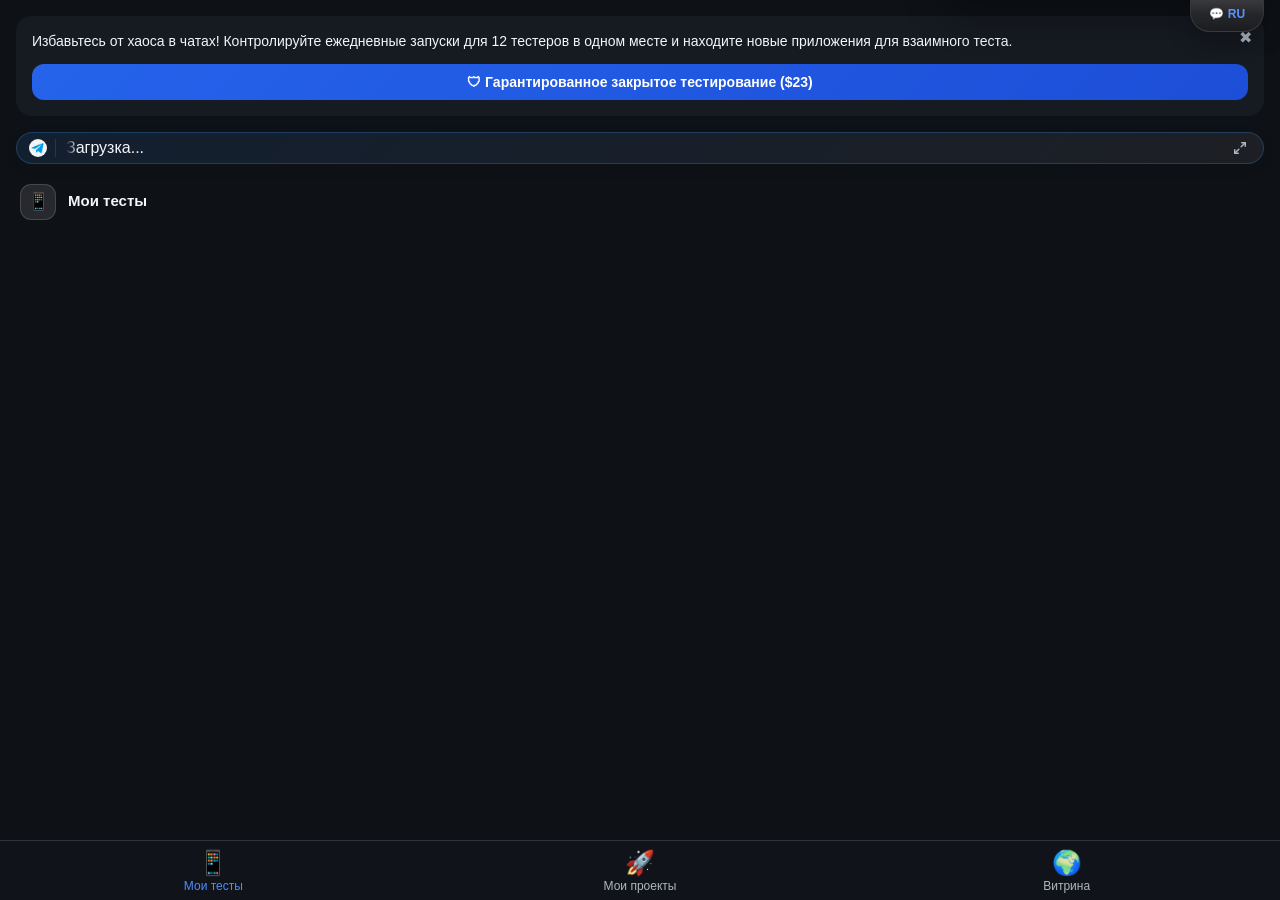
==== commit 0bf1c8b8: "убрали баг ошибки доступа платки. Механика заморозки не изменилась: кнопку по-прежнему можно нажать," ====
--- a/index.html
+++ b/index.html
@@ -4,11 +4,8 @@
     <meta charset="UTF-8">
     <meta name="viewport" content="width=device-width, initial-scale=1.0, maximum-scale=1.0, user-scalable=no">
     <meta name="color-scheme" content="dark">
-    <meta name="devtesthub-live-external-google-play-reviews" content="DISABLED_BY_QUALITY_POLICY">
-    <!-- DISABLED_BY_QUALITY_POLICY. Live projects use only internal DevTestHub experience ratings and feedback. -->
     <title>DevTest Hub</title>
     <script src="https://telegram.org/js/telegram-web-app.js"></script>
-    <script src="https://cdn.jsdelivr.net/npm/sweetalert2@11"></script>
     <script>
     (function () {
         try {
@@ -39,143 +36,69 @@
         } catch (e) {}
     })();
     </script>
-    <script src="./i18n/ru.js?v=20261124-economy-b"></script>
-    <script src="./i18n/en.js?v=20261124-economy-b"></script>
-    <script src="./i18n/live-campaigns.js?v=20261124-economy-b"></script>
-    <script src="./i18n/live-campaign-wizard.js?v=20261124-economy-b"></script>
-    <script src="./i18n/live-campaign-pace.js?v=20261124-economy-b"></script>
-    <script src="./i18n/live-campaign-edit.js?v=20261124-economy-b"></script>
-    <script src="./i18n/live-campaign-geo.js?v=20261124-economy-b"></script>
-    <script src="./i18n/live-project-control.js?v=20261124-economy-b"></script>
-    <script src="./i18n/live-guidance.js?v=20261124-economy-b"></script>
-    <script src="./i18n/live-smart-pro.js?v=20261124-economy-b"></script>
-    <script src="./i18n/live-pace-forecast.js?v=20261124-economy-b"></script>
-    <script src="./i18n/live-history.js?v=20261124-economy-b"></script>
-    <script src="./i18n/core.js?v=20261124-economy-b"></script>
-    <script src="./js/app-state.js?v=20261124-economy-b"></script>
-    <script src="./ui/ui-helpers.js?v=20261123-owner-roster-phase"></script>
-    <script src="./ui/ui-tests.js?v=20261124-peer-v2"></script>
-    <script src="./js/play-store-passport.js?v=20261124-economy-b"></script>
-    <script src="./js/live-history-import.js?v=20261124-economy-b"></script>
-    <script src="./js/live-market-ui.js?v=20261124-economy-b"></script>
-    <script src="./js/live-pace-signals.js?v=20261124-economy-b"></script>
-    <script src="./js/live-project-add.js?v=20261124-economy-b"></script>
-    <script src="./js/live-queue-ui.js?v=20261124-economy-b"></script>
-    <script src="./js/live-topic.js?v=20261124-economy-b"></script>
-    <script src="./js/live-partner-ui.js?v=20261124-economy-b"></script>
-    <script src="./js/profile-reputation.js?v=20261124-economy-b"></script>
-    <script src="./js/review-credits.js?v=20261124-economy-b"></script>
-    <script src="./js/review-flow.js?v=20261124-economy-b"></script>
-    <script src="./js/live-deal-form.js?v=20261124-economy-b"></script>
-    <script src="./js/live-deal-ui.js?v=20261124-economy-b"></script>
-    <script src="./js/live-market.js?v=20261124-economy-b"></script>
-    <script src="./js/market-storefront.js?v=20261124-economy-b"></script>
-    <script src="./js/live-exchanges.js?v=20261124-economy-b"></script>
-    <script src="./js/live-contracts.js?v=20261124-economy-b"></script>
-    <script src="./js/live-assist-ui.js?v=20261124-economy-b"></script>
-    <script src="./js/live-route-ui.js?v=20261124-economy-b"></script>
-    <script src="./js/live-scenario-ui.js?v=20261124-economy-b"></script>
-    <script src="./js/project-feedback.js?v=20261124-economy-b"></script>
-    <script src="./js/live-retention-configurator.js?v=20261124-economy-b"></script>
-    <script src="./js/live-retention-ui.js?v=20261124-economy-b"></script>
-    <script src="./js/live-admission.js?v=20261124-economy-b"></script>
-    <script src="./js/live-guidance-routing.js?v=20261124-economy-b"></script>
-    <script src="./js/live-guidance.js?v=20261124-economy-b"></script>
-    <script src="./js/live-radar-layers.js?v=20261124-economy-b"></script>
-    <script src="./js/live-project-metrics.js?v=20261124-economy-b"></script>
-    <script src="./js/live-metrics-modal.js?v=20261124-economy-b"></script>
-    <script src="./ui/ui-projects.js?v=20261123-owner-roster-phase"></script>
-    <script src="./js/project-activity-history.js?v=20261124-economy-b"></script>
-    <script src="./ui/ui-projects-moderation.js?v=20261124-economy-b"></script>
-    <script src="./js/smart-top-bar.js?v=20261124-economy-b"></script>
-    <link rel="stylesheet" href="./css/qa-ecosystem.css?v=20261124-economy-b">
-    <script src="./js/qa-ecosystem.js?v=20261124-economy-b"></script>
-    <script src="./js/project-workspace.js?v=20261124-economy-b"></script>
-    <script src="./ui/ui-projects-pipeline-header.js?v=20261124-economy-b"></script>
-    <script src="./js/project-contract-pricing.js?v=20261124-economy-b"></script>
-    <script src="./js/live-campaign-wallet.js?v=20261124-economy-b"></script>
-    <script src="./js/live-campaign-keywords.js?v=20261124-economy-b"></script>
-    <script src="./js/live-campaign-traffic.js?v=20261124-economy-b"></script>
-    <script src="./js/live-campaign-wizard-media.js?v=20261124-economy-b"></script>
-    <script src="./js/live-pace-forecast.js?v=20261124-economy-b"></script>
-    <script src="./js/live-manual-plan.js?v=20261124-economy-b"></script>
-    <script src="./js/live-campaign-pace.js?v=20261124-economy-b"></script>
-    <script src="./js/live-campaign-pace-view.js?v=20261124-economy-b"></script>
-    <script src="./js/live-campaign-learning.js?v=20261124-economy-b"></script>
-    <script src="./js/live-scenario-editor.js?v=20261124-economy-b"></script>
-    <script src="./js/live-campaign-draft.js?v=20261124-economy-b"></script>
-    <script src="./js/live-campaign-wizard-view.js?v=20261124-economy-b"></script>
-    <script src="./js/live-campaign-geo.js?v=20261124-economy-b"></script>
-    <script src="./js/live-campaign-sources-view.js?v=20261124-economy-b"></script>
-    <script src="./js/live-community.js?v=20261124-economy-b"></script>
-    <script src="./js/live-campaign-wizard.js?v=20261124-economy-b"></script>
-    <script src="./js/live-campaign-controls.js?v=20261124-economy-b"></script>
-    <script src="./js/live-project-control.js?v=20261124-economy-b"></script>
-    <script src="./js/live-campaign-growth-card.js?v=20261124-economy-b"></script>
-    <script src="./js/live-campaigns.js?v=20261124-economy-b"></script>
-    <script src="./js/project-parameters.js?v=20261124-economy-b"></script>
-    <script src="./ui/ui-market.js?v=20261124-peer-v2"></script>
+<script src="./i18n/ru.js?v=20261122-owner-note-v4"></script>
+<script src="./i18n/en.js?v=20261122-owner-note-v4"></script>
+    <script src="./i18n/core.js?v=20260804-chooser-v4"></script>
+    <script src="./js/app-state.js?v=20260916-earn-karma-v1"></script>
+    <script src="./ui/ui-helpers.js?v=20261123-owner-roster"></script>
+    <script src="./ui/ui-tests.js?v=20261123-project-day"></script>
 <script src="./js/paid-app.js?v=20261122-owner-note-v4"></script>
+    <script src="./ui/ui-projects.js?v=20261123-owner-roster"></script>
+    <script src="./js/project-activity-history.js?v=20261022-v1"></script>
+    <script src="./js/project-parameters.js?v=20261122-owner-note-v4"></script>
+    <script src="./ui/ui-market.js?v=20261122-owner-note-v4"></script>
     <script src="./js/country-catalog.js?v=20261003-geo-v1"></script>
-    <script src="./js/showcase-geo.js?v=20261020-geo-v1"></script>
+    <script src="./js/showcase-geo.js?v=20261012-geo-radar-v2"></script>
     <script src="./ui/ui-mass-invite.js?v=20260917-mi-run-context-v1"></script>
     <script src="./ui.js?v=20260602-phase44"></script>
-    <script src="./js/env-config.js?v=20261124-economy-b"></script>
-    <script src="./js/app-config.js?v=20261124-economy-b"></script>
-    <script src="./js/app-navigation.js?v=20261124-economy-b"></script>
-    <script src="./js/app-api.js?v=20261124-economy-b"></script>
-    <script src="./js/deploy-status.js?v=20261124-economy-b"></script>
-    <script src="./js/checkin-recovery.js?v=20261124-economy-b"></script>
-    <script src="./js/app-device-info.js?v=20261124-economy-b"></script>
-    <script src="./js/app-homescreen.js?v=20261124-economy-b"></script>
-    <script src="./js/app-actions.js?v=20261124-economy-b"></script>
-    <script src="./js/checkin-proof-upload.js?v=20261124-economy-b"></script>
-    <script src="./js/report-economy.js?v=20261124-economy-c"></script>
-    <script src="./js/unified-report.js?v=20261124-economy-c"></script>
-    <script src="./js/peer-reviews.js?v=20261124-peer-v2"></script>
-    <link rel="stylesheet" href="./css/unified-report.css?v=20261124-economy-c">
-    <link rel="stylesheet" href="./css/peer-reviews.css?v=20261124-peer-v1">
-    <script src="./js/testing-control.js?v=20261124-economy-b"></script>
+    <script src="./js/env-config.js?v=20261105-transfer-v1"></script>
+    <script src="./js/app-config.js?v=20261023-private-entry-v1"></script>
+    <script src="./js/app-navigation.js?v=20260917-back-navigation-v1"></script>
+    <script src="./js/app-api.js?v=20261122-owner-note-v4"></script>
+    <script src="./js/deploy-status.js?v=20261023-advisory-v1"></script>
+    <script src="./js/checkin-recovery.js?v=20261022-v1"></script>
+    <script src="./js/app-device-info.js?v=20260916-tester-profile-gate-v1"></script>
+    <script src="./js/app-homescreen.js?v=20260802-homescreen-v3"></script>
+    <script src="./js/app-actions.js?v=20261122-owner-note-v4"></script>
+    <script src="./js/checkin-proof-upload.js?v=20261121-report-recovery-v1"></script>
+    <script src="./js/unified-report.js?v=20261118-auto-filters-v1"></script>
+    <link rel="stylesheet" href="./css/unified-report.css?v=20261118-auto-filters-v1">
+    <script src="./js/testing-control.js?v=20261108-comment-queue-v1"></script>
     <script src="./js/project-activity-rows.js?v=20260912-workspace-v1"></script>
     <script src="./js/project-activity-attention.js?v=20261019-activity-context-v1"></script>
-    <script src="./js/project-today.js?v=20261124-peer-v2"></script>
-    <script src="./js/smart-ping.js?v=20261117-live-card-refresh"></script>
+    <script src="./js/project-today.js?v=20261025-appreciation-dice-v1"></script>
+    <script src="./js/smart-ping.js?v=20261109-smart-ping-rhythm-v1"></script>
     <script src="./js/proof-ping.js?v=20261011-preference-consistency-v1"></script>
-    <script src="./js/user-blacklist.js?v=20261102-phase2-main-sync-v1"></script>
+    <script src="./js/user-blacklist.js?v=20261102-shared-reason-v1"></script>
     <script src="./js/mass-invite-session.js?v=20260917-mi-run-context-v1"></script>
-<script src="./js/app-features.js?v=20261108-phase2-main-sync-v1"></script>
-<script src="./js/auto-accept-filters.js?v=20261118-filter-polish-phase-v2"></script>
-<link rel="stylesheet" href="./css/auto-accept-filters.css?v=20261118-filter-polish-phase-v2">
-<script src="./js/mutual-exchange-ui.js?v=20261107-phase2-main-sync-v1"></script>
-<script src="./js/termination-sheet.js?v=20261124-peer-v2"></script>
-<script src="./js/bounty-applications.js?v=20261118-auto-filters-phase-v1"></script>
+<script src="./js/app-features.js?v=20261108-grant-admin-v1"></script>
+<script src="./js/auto-accept-filters.js?v=20261118-filter-polish-v2"></script>
+<link rel="stylesheet" href="./css/auto-accept-filters.css?v=20261118-filter-polish-v2">
+<script src="./js/mutual-exchange-ui.js?v=20261107-report-ping-d1-v1"></script>
+<script src="./js/termination-sheet.js?v=20261020-access-pause-v1"></script>
+<script src="./js/bounty-applications.js?v=20261118-auto-filters-v1"></script>
 <script src="./js/guaranteed-test-offer.js?v=20261023-private-entry-v1"></script>
-    <script src="./js/guaranteed-test-wizard.js?v=20261111-profile-ux-v5"></script>
+    <script src="./js/guaranteed-test-wizard.js?v=20261023-private-entry-v1"></script>
     <script src="./js/private-order-ui.js?v=20261023-private-onboarding-v1"></script>
     <link rel="stylesheet" href="./css/private-order-ui.css?v=20261023-private-onboarding-v1">
-    <script src="./js/project-results.js?v=20261118-auto-filters-phase-v1"></script>
-    <script src="./app.js?v=20261024-phase2-main-sync-v2"></script>
+    <script src="./js/project-results.js?v=20261118-auto-filters-v1"></script>
+    <script src="./app.js?v=20261018-tests-reminder-v1"></script>
     <link rel="stylesheet" href="./css/tokens.css?v=20260706-phase1">
-    <link rel="stylesheet" href="./css/live-campaigns.css?v=20261117-live-card-refresh">
-    <link rel="stylesheet" href="./css/live-campaign-pace.css?v=20261116-pulse-cleanup">
-    <link rel="stylesheet" href="./css/live-campaign-wizard.css?v=20261118-wizard-ux-v2">
-    <link rel="stylesheet" href="./css/project-feedback.css?v=20261115-project-feedback">
     <link rel="stylesheet" href="./css/base.css?v=20260721-done-scroll">
     <link rel="stylesheet" href="./css/keyframes.css?v=20260822-recip-highlight-v1">
-    <link rel="stylesheet" href="./css/system-drop-menu.css?v=20261108-phase2-main-sync-v1">
-    <link rel="stylesheet" href="./css/reliability-modal.css?v=20261111-profile-ux-v5">
+    <link rel="stylesheet" href="./css/system-drop-menu.css?v=20261108-grant-admin-v1">
+    <link rel="stylesheet" href="./css/reliability-modal.css?v=20260914-page-no-grabber-v1">
     <link rel="stylesheet" href="./css/play-review-modal.css?v=20260706-phase2">
-    <link rel="stylesheet" href="./css/review-credits.css?v=20261124-economy-b">
-    <link rel="stylesheet" href="./css/checkin-proof-upload.css?v=20261124-economy-b">
-    <link rel="stylesheet" href="./css/testing-control.css?v=20261124-economy-b">
-    <link rel="stylesheet" href="./css/wizard.css?v=20261124-economy-b">
+    <link rel="stylesheet" href="./css/checkin-proof-upload.css?v=20261031-content-match-v1">
+    <link rel="stylesheet" href="./css/testing-control.css?v=20261107-comm-viewer-v1">
+    <link rel="stylesheet" href="./css/wizard.css?v=20261122-owner-note-v4">
     <link rel="stylesheet" href="./css/market-external-tests.css?v=20260827-guest-v11">
-    <link rel="stylesheet" href="./css/mutual-balance-modal.css?v=20261107-phase2-main-sync-v1">
-    <link rel="stylesheet" href="./css/feedback-center.css?v=20261109-market-ux-v2">
-    <link rel="stylesheet" href="./css/ppc.css?v=20261108-phase2-main-sync-v1">
-    <link rel="stylesheet" href="./css/tests-timeline.css?v=20261108-phase2-main-sync-v1">
+    <link rel="stylesheet" href="./css/mutual-balance-modal.css?v=20261107-report-ping-d1-v1">
+    <link rel="stylesheet" href="./css/feedback-center.css?v=20261026-grant-media-v1">
+    <link rel="stylesheet" href="./css/ppc.css?v=20261108-grant-sync-v1">
+    <link rel="stylesheet" href="./css/tests-timeline.css?v=20261108-grant-sync-v1">
     <link rel="stylesheet" href="./css/tests-tester-rows.css?v=20260916-done-proof-topic-v1">
-    <link rel="stylesheet" href="./css/tests-offers.css?v=20261105-tests-flow-v1">
+    <link rel="stylesheet" href="./css/tests-offers.css?v=20261102-offer-counter-v1">
     <link rel="stylesheet" href="./css/no-username-overlay.css?v=20260706-phase3">
     <link rel="stylesheet" href="./css/ban-screen.css?v=20260822-ban-screen">
 <link rel="stylesheet" href="./css/dossier-modal.css?v=20261014-activity-digest-v1">
@@ -184,39 +107,24 @@
     <link rel="stylesheet" href="./css/mass-invite.css?v=20261026-quota-v3">
     <link rel="stylesheet" href="./css/email-tester-modal.css?v=20260917-accordion-round-v1">
     <link rel="stylesheet" href="./css/lifecycle.css?v=20260803-jb-accordion">
-    <link rel="stylesheet" href="./css/pipeline-moderation.css?v=20261016-retest-v1">
-    <link rel="stylesheet" href="./css/pipeline-header.css?v=20261101-hud-review">
     <link rel="stylesheet" href="./css/access-issue.css?v=20260917-issue-proof-v2">
-    <link rel="stylesheet" href="./css/default-group.css?v=20260820-group-wait-inline-v1">
-    <link rel="stylesheet" href="./styles.css?v=20261108-phase2-main-sync-v1">
-    <link rel="stylesheet" href="./css/profile-reputation.css?v=20261111-profile-ux-v5">
+    <link rel="stylesheet" href="./css/default-group.css?v=20261126-apstep-collector-v1">
+    <link rel="stylesheet" href="./styles.css?v=20261108-grant-sync-v1">
     <link rel="stylesheet" href="./css/deploy-status.css?v=20261023-advisory-v1">
     <link rel="stylesheet" href="./css/projects-scroll.css?v=20260917-scroll-smooth-v2">
     <link rel="stylesheet" href="./css/guaranteed-test-offer.css?v=20260802-gt-draft-v1">
-    <link rel="stylesheet" href="./css/guaranteed-test-wizard.css?v=20261124-economy-b">
-    <link rel="stylesheet" href="./css/my-tests-refresh.css?v=20261124-economy-b">
+    <link rel="stylesheet" href="./css/guaranteed-test-wizard.css?v=20261122-owner-note-v4">
+    <link rel="stylesheet" href="./css/my-tests-refresh.css?v=20261107-report-ping-d1-v1">
     <link rel="stylesheet" href="./css/states-overrides.css?v=20260706-phase4">
 <link rel="stylesheet" href="./css/project-card-dashboard.css?v=20261001-coverage-polish-v2">
     <link rel="stylesheet" href="./css/proof-ping.css?v=20260916-ping-gaps-v1">
-    <link rel="stylesheet" href="./css/blacklist-modal.css?v=20261102-phase2-main-sync-v1">
+    <link rel="stylesheet" href="./css/blacklist-modal.css?v=20261102-shared-reason-v1">
     <link rel="stylesheet" href="./css/showcase-geo.css?v=20261012-geo-radar-v2">
 <link rel="stylesheet" href="./css/project-activity-workspace.css?v=20261025-fullset-karma-v1">
     <link rel="stylesheet" href="./css/project-activity-history.css?v=20261022-v1">
-    <link rel="stylesheet" href="./css/project-parameters.css?v=20261124-economy-b">
-    <link rel="stylesheet" href="./css/smart-ping.css?v=20261124-economy-b">
-    <link rel="stylesheet" href="./css/project-results.css?v=20261124-economy-b">
-    <link rel="stylesheet" href="./css/play-store-passport.css?v=20261124-economy-b">
-    <link rel="stylesheet" href="./css/live-market.css?v=20261124-economy-b">
-    <link rel="stylesheet" href="./css/live-route-refinements.css?v=20261124-economy-b">
-    <link rel="stylesheet" href="./css/live-guidance.css?v=20261124-economy-b">
-    <link rel="stylesheet" href="./css/live-project-metrics.css?v=20261124-economy-b">
-    <link rel="stylesheet" href="./css/live-metrics-modal.css?v=20261124-economy-b">
-    <link rel="stylesheet" href="./css/live-history-import.css?v=20261124-economy-b">
-<link rel="stylesheet" href="./css/live-deals.css?v=20261124-economy-b">
-<link rel="stylesheet" href="./css/live-contracts.css?v=20261124-economy-b">
-    <link rel="stylesheet" href="./css/smart-top-bar.css?v=20261124-economy-b">
-    <link rel="stylesheet" href="./css/project-workspace.css?v=20261124-economy-b">
-    <link rel="stylesheet" href="./css/market-storefront.css?v=20261124-economy-b">
+    <link rel="stylesheet" href="./css/project-parameters.css?v=20261122-owner-note-v4">
+    <link rel="stylesheet" href="./css/smart-ping.css?v=20261108-smart-ping-results-v1">
+    <link rel="stylesheet" href="./css/project-results.css?v=20261118-auto-filters-v1">
 </head>
 <body>
 
@@ -300,8 +208,8 @@
                 <div class="system-language-card-title" data-i18n="appLanguageCardTitle">Язык приложения</div>
                 <div class="system-language-card-subtitle" data-i18n="appLanguageCardHint">Выберите родной интерфейс RU/EN или включите экспериментальный автоперевод Google.</div>
                 <div class="seg-control system-language-native-control">
-                    <button class="seg-btn" id="lang-btn-ru" onclick="applyLanguage('ru')" data-i18n="appLanguageNativeRu">RU</button>
-                    <button class="seg-btn" id="lang-btn-en" onclick="applyLanguage('en')" data-i18n="appLanguageNativeEn">EN</button>
+                    <button class="seg-btn" id="lang-btn-ru" onclick="applyLanguage('ru')" data-i18n="appLanguageNativeRu">🇷🇺 RU</button>
+                    <button class="seg-btn" id="lang-btn-en" onclick="applyLanguage('en')" data-i18n="appLanguageNativeEn">🇬🇧 EN</button>
                 </div>
                 <div class="system-language-divider" aria-hidden="true"></div>
                 <label class="system-language-select-shell" for="auto-translate-language">
@@ -310,7 +218,7 @@
                 </label>
                 <div class="system-language-warning" data-i18n="appLanguageAutoTranslateWarning">Auto-translated by Google. May contain inaccuracies.</div>
             </div>
-            <div class="system-setting-row system-setting-row--homescreen" id="homescreen-shortcut-row">
+            <div class="system-setting-row system-setting-row--homescreen" id="homescreen-shortcut-row" hidden>
                 <div class="system-setting-copy-wrap">
                     <div class="system-setting-copy" id="homescreen-shortcut-label" data-i18n="homeScreenShortcutLabel">📲 Рабочий стол</div>
                     <div class="system-setting-meta" id="homescreen-shortcut-meta" data-i18n="homeScreenShortcutMetaMissed">Не добавлено</div>
@@ -408,14 +316,14 @@
                 </div>
                 <button type="button" class="settings-email-edit-btn" onclick="openBlacklistModal()" aria-label="Open blacklist">›</button>
             </div>
-            <details id="admin-settings-panel" class="system-admin-panel" hidden>
-                <summary data-i18n="adminPanelTitle">Панель администратора</summary>
-                <label class="system-setting-row">
-                    <span data-i18n="adminFastConfirm">Подтверждать тест без 15 секунд ожидания</span>
-                    <input type="checkbox" id="admin-fast-confirm" onchange="setAdminFastConfirm(this.checked)">
-                </label>
-            </details>
             <div class="system-feedback-buttons">
+                <details id="admin-settings-panel" class="system-admin-panel" hidden>
+                    <summary data-i18n="adminPanelTitle">Панель администратора</summary>
+                    <label class="system-setting-row">
+                        <span data-i18n="adminFastConfirm">Подтверждать тест без 15 секунд ожидания</span>
+                        <input type="checkbox" id="admin-fast-confirm" onchange="setAdminFastConfirm(this.checked)">
+                    </label>
+                </details>
                 <button class="btn btn-secondary system-btn" onclick="sendFeedback('bug')" data-i18n="feedbackBug">🐛 Сообщить о баге</button>
                 <button class="btn btn-secondary system-btn" onclick="sendFeedback('idea')" data-i18n="feedbackIdea">💡 Рекомендация / Баг?</button>
                 <button class="btn btn-secondary system-btn" onclick="sendFeedback('question')" data-i18n="feedbackQuestion">❓ Задать вопрос</button>
@@ -506,63 +414,32 @@
             </div>
         </div>
 
-        <nav id="tests-filter-bar" class="tests-filter-bar" aria-label="Tasks">
-            <div class="tests-filter-track" role="tablist">
-                <button type="button" data-tests-filter="all" aria-pressed="true"><span data-i18n="testsFilterAll">Все</span> <b data-tests-count="all">0</b></button>
-                <button type="button" data-tests-filter="today"><span data-i18n="testsFilterToday">🔥 На сегодня</span> <b data-tests-count="today">0</b></button>
-                <button type="button" data-tests-filter="offers"><span data-i18n="testsFilterOffers">📬 Заявки и очередь</span> <b data-tests-count="offers">0</b></button>
-                <button type="button" data-tests-filter="contracts"><span data-i18n="testsFilterContracts">💎 Контракты</span> <b data-tests-count="contracts">0</b></button>
-                <button type="button" data-tests-filter="done"><span data-i18n="testsFilterDone">✅ Выполнено</span> <b data-tests-count="done">0</b></button>
-            </div>
-        </nav>
-
-        <div id="incoming-offers-container" data-tests-lane="offers">
+        <div id="incoming-offers-container">
             <div id="offers-section" class="offers-section" style="display:none;">
                 <div class="offers-header">
-                    <h3 id="t-offersTitle" data-i18n="offersTitle">📬 Входящие предложения</h3>
+                    <h3 id="t-offersTitle" data-i18n="offersTitle">📬 Входящие заявки</h3>
                     <span id="offers-count" class="offers-count">0</span>
                 </div>
                 <div id="offers-carousel" class="offers-carousel"></div>
                 <div id="bounty-apps-carousel" class="offers-carousel bounty-apps-carousel"></div>
-                <div id="live-incoming-carousel" class="offers-carousel"></div>
-            </div>
-        </div>
-
-        <section id="tests-queue-section" class="tests-lane is-filter-hidden" data-tests-lane="queue">
-            <div class="ts-section-head ts-section-head--queue">
-                <span class="ts-section-head__icon" aria-hidden="true">⏳</span>
-                <div class="ts-section-head__titles">
-                    <div class="ts-section-head__title-row">
-                        <h2 id="t-testsQueueTitle" class="ts-section-head__title" data-i18n="testsQueueTitle">Очередь на установку · День 1</h2>
-                        <span id="install-queue-count" class="ts-section-head__count ts-section-head__count--inline">0</span>
-                    </div>
-                </div>
-                <button type="button" class="tests-lane-refresh" data-lx-refresh aria-label="Refresh">↻</button>
-            </div>
-            <div id="install-queue-scroll" class="offers-carousel tests-peek"></div>
-        </section>
-
-        <div id="tests-today-wrap" data-tests-lane="today">
-            <div class="ts-section-head ts-section-head--active">
-                <span class="ts-section-head__icon" aria-hidden="true">📱</span>
-                <div class="ts-section-head__titles">
-                    <div class="ts-section-head__title-row">
-                        <h2 id="t-testsTitle" class="ts-section-head__title" data-i18n="testsTodayTitle">Активные задания на сегодня</h2>
-                        <span id="tests-today-count" class="ts-section-head__count ts-section-head__count--inline">0</span>
-                    </div>
-                    <p id="t-testsDesc" class="ts-section-head__desc" data-i18n="testsDesc">Приложения, которые вы должны открывать каждый день.</p>
-                </div>
-            </div>
-            <div id="my-tests-list">
-                <div id="tests-list">
-                    <!-- Active cards will be injected here -->
-                </div>
-            </div>
-        </div>
-        <div id="live-exchanges-slot" data-tests-lane="history"></div>
-        <div id="live-contracts-slot" data-tests-lane="contracts"></div>
-
-        <div id="external-tests-section" class="ts-section-block ts-section-block--guest external-tests-section" data-tests-lane="guest" style="display:none;">
+            </div>
+        </div>
+
+        <div class="ts-section-head ts-section-head--active">
+            <span class="ts-section-head__icon" aria-hidden="true">📱</span>
+            <div class="ts-section-head__titles">
+                <h2 id="t-testsTitle" class="ts-section-head__title" data-i18n="testsMainTitle">Мои тесты</h2>
+                <p id="t-testsDesc" class="ts-section-head__desc" data-i18n="testsDesc">Приложения, которые вы должны открывать каждый день.</p>
+            </div>
+        </div>
+
+        <div id="my-tests-list">
+            <div id="tests-list">
+                <!-- Active cards will be injected here -->
+            </div>
+        </div>
+
+        <div id="external-tests-section" class="ts-section-block ts-section-block--guest external-tests-section" style="display:none;">
             <div role="button" tabindex="0" class="ts-section-head ts-section-head--guest ts-section-head--clickable external-tests-section__header" onclick="toggleExternalTestsSection()" aria-expanded="true" aria-controls="external-tests-scroll-wrap">
                 <span class="ts-section-head__icon" aria-hidden="true">👽</span>
                 <div class="ts-section-head__titles external-tests-section__titles">
@@ -581,7 +458,7 @@
             </div>
         </div>
 
-        <div id="pending-release-section" class="ts-section-block ts-section-block--buffer pending-release-section is-collapsed" data-tests-lane="buffer" style="display:none;">
+        <div id="pending-release-section" class="ts-section-block ts-section-block--buffer pending-release-section is-collapsed" style="display:none;">
             <button type="button" class="ts-section-head ts-section-head--buffer ts-section-head--clickable pending-release-section__header" onclick="togglePendingReleaseSection()" aria-expanded="false" aria-controls="pending-release-scroll-wrap">
                 <span class="ts-section-head__icon" aria-hidden="true">⏳</span>
                 <div class="ts-section-head__titles pending-release-section__titles">
@@ -600,7 +477,7 @@
             </div>
         </div>
 
-        <div id="done-section" class="ts-section-block ts-section-block--done accordion" data-tests-lane="done" style="display: none;">
+        <div id="done-section" class="ts-section-block ts-section-block--done accordion" style="display: none;">
             <div class="ts-section-head ts-section-head--done ts-section-head--clickable accordion-header" onclick="toggleAccordion()">
                 <span class="ts-section-head__icon ts-section-head__icon--done" aria-hidden="true">
                     <svg class="ts-section-head__done-icon" viewBox="0 0 24 24" focusable="false">
@@ -625,8 +502,6 @@
 
     <!-- TAB 3: Market (merged Mutual + Bounty) -->
     <div id="tab-market" class="container tab-content">
-        <div id="live-market-slot"></div>
-        <div id="live-market-legacy" class="market-source-lists" hidden aria-hidden="true">
         <section id="showcase-geo-widget" class="showcase-geo-widget" aria-labelledby="showcase-geo-title"></section>
         <div style="display:flex; align-items:center; gap:8px; margin-bottom:14px;">
             <div class="segmented-control" style="margin-bottom:0; flex:1;">
@@ -648,11 +523,6 @@
                 <div class="horizontal-scroll" id="mutual-returns-list"></div>
             </div>
             <div id="mutual-seeking-list"></div>
-            <details id="mutual-isolated-section" class="market-isolated-section" hidden>
-                <summary><span data-i18n="mutualIsolatedTitle"></span> <span id="mutual-isolated-count" class="meta-chip"></span></summary>
-                <p data-i18n="mutualIsolatedHint"></p>
-                <div id="mutual-isolated-list"></div>
-            </details>
             <div id="guest-projects-section" class="guest-projects-section expanded">
                 <button id="guest-projects-toggle" class="guest-projects-toggle" onclick="toggleGuestProjectsAccordion()" type="button" aria-expanded="true">
                     <div class="guest-projects-toggle-title-wrap">
@@ -691,7 +561,6 @@
             <div id="mutual-prelaunch-list"></div>
         </div>
 
-        </div>
         <div id="showcase-active-tests" class="accordion" style="display:none;">
             <div class="accordion-header" onclick="toggleShowcaseActiveTests()">
                 <div><span id="showcase-active-tests-title"></span></div>
@@ -703,31 +572,17 @@
 
     <!-- TAB 2: Мои проекты -->
     <div id="tab-projects" class="container tab-content">
-
         <div class="banner homescreen-promo-banner" id="homescreen-promo-banner" hidden>
             <button type="button" class="homescreen-promo-banner__close" onclick="dismissHomeScreenBanner()" aria-label="Close">✖</button>
             <p class="homescreen-promo-banner__text" id="homescreen-promo-banner-text" data-i18n="homeScreenBannerText">📲 Установите DevTestHub на главный экран для быстрого доступа к чекинам!</p>
             <button type="button" class="btn btn-primary homescreen-promo-banner__btn" id="homescreen-promo-banner-btn" onclick="addDevTestHubToHomeScreen()" data-i18n="homeScreenBannerAdd">Добавить</button>
         </div>
-        <header id="pipeline-header" class="pipeline-header" aria-label="Projects pipeline">
-            <div class="pipeline-header__morph">
-            <div class="pipeline-header__expanded">
-                <div class="pipeline-header__top">
-                    <h2 class="pipeline-header__title" id="t-projectsTitle" data-i18n="tabProjects">Мои проекты</h2>
-                    <button type="button" class="pipeline-header__menu-btn" onclick="toggleSystemMenu()" aria-label="Menu">⋮</button>
-                </div>
-                <button type="button" class="pipeline-header__add-btn btn btn-primary" onclick="openAddProjectChooser()">
-                    <span id="t-addApp" data-i18n="addApp">+ Добавить приложение</span>
-                </button>
-                <div id="pipeline-track-expanded"></div>
-            </div>
-            <div class="pipeline-header__compact">
-                <button type="button" class="pipeline-header__add-compact" onclick="openAddProjectChooser()" aria-label="Add app">+</button>
-                <div id="pipeline-track-compact"></div>
-                <button type="button" class="pipeline-header__menu-compact" onclick="toggleSystemMenu()" aria-label="Menu">⋮</button>
-            </div>
-            </div>
-        </header>
+        <h2 id="t-projectsTitle" data-i18n="tabProjects">Мои проекты</h2>
+        <p id="t-projectsDesc" data-i18n="projectsDesc">Ваши приложения, которые тестируют другие.</p>
+        
+        <button class="btn btn-primary" style="margin-bottom: 24px;" onclick="openAddProjectChooser()">
+            <span id="t-addApp" data-i18n="addApp">+ Добавить приложение</span>
+        </button>
 
         <div id="projects-list">
             <!-- Project cards will be injected here -->
@@ -750,7 +605,7 @@
         </div>
         <div class="nav-item" onclick="switchTab('market', this)">
             <div class="nav-icon">🌍<span id="nav-sync-market" class="nav-sync-dot hidden"></span></div>
-            <div data-i18n="navMarket">Маркет</div>
+            <div data-i18n="navMarket">Витрина</div>
         </div>
     </div>
 
@@ -2249,7 +2104,7 @@
                         </label>
                         <div class="issue-still-proof">
                             <div class="issue-still-proof__title" id="t-issueCheckStill" data-i18n="reportIssueCheckStill">После проверки приложение всё ещё нельзя установить</div>
-                            <button type="button" class="btn btn-secondary issue-check-link issue-check-link--stack" id="t-issueOpenAppPlay" onclick="openIssueChecklistAppPlay()">
+                            <button type="button" class="btn btn-secondary issue-check-link" id="t-issueOpenAppPlay" onclick="openIssueChecklistAppPlay()">
                                 <span id="t-issueOpenAppPlayLabel" data-i18n="reportIssueOpenAppPlayBtn">Открыть приложение в Google Play</span>
                                 <small id="t-issueOpenAppPlayHint" hidden></small>
                             </button>
@@ -2349,24 +2204,10 @@
     <!-- Karma Info Modal (Bottom Sheet) -->
     <div id="karma-info-modal" class="modal-overlay" onclick="closeKarmaInfoModal(event)">
         <div class="modal-content" onclick="event.stopPropagation()">
-            <div class="metric-modal-head">
-                <div class="metric-title-row">
-                    <div class="dashboard-title" data-i18n="karmaInfoModalTitle">ТВОЙ БАЛАНС КАРМЫ</div>
-                    <button type="button" class="metric-about-icon" data-metric-about-toggle="karma">
-                        <svg xmlns="http://www.w3.org/2000/svg" width="18" height="18" viewBox="0 0 24 24" fill="none" stroke="currentColor" stroke-width="2" stroke-linecap="round" stroke-linejoin="round" aria-hidden="true"><path d="M12 5v16"/><path d="M20.001 19A2 2 0 0022 17V5a2 2 0 00-1.999-2L16 3.002A5 5 0 0012 5a5 5 0 00-4-2H4a2 2 0 00-2 2v12a2 2 0 001.999 2H8a5 5 0 014 2 5 5 0 014-2z"/></svg>
-                        <span class="sr-only" data-i18n="metricAboutBtn">О метрике</span>
-                    </button>
-                </div>
-                <div class="metric-modal-subline">
-                    <span data-i18n="metricKarmaSub">Индекс доверия и взаимовыручки</span>
-                </div>
-                <div id="metric-about-karma" class="metric-about-box" hidden>
-                    <div data-i18n-html="metricKarmaAboutHtml"></div>
-                    <div id="karma-how-list" class="karma-how-list"></div>
-                </div>
-                <div id="karma-balance-value" style="font-size: 36px; font-weight: 800; margin-top: 10px; letter-spacing: 0.5px;">0.0</div>
-            </div>
-            <div id="karma-influence"></div>
+            <div style="text-align:center; margin-bottom: 12px;">
+                <div class="dashboard-title" data-i18n="karmaInfoModalTitle">ТВОЙ БАЛАНС КАРМЫ</div>
+                <div id="karma-balance-value" style="font-size: 36px; font-weight: 800; margin-top: 8px; letter-spacing: 0.5px;">0.0</div>
+            </div>
 
             <div class="card" id="karma-stats-container" style="margin-bottom: 12px; display: none;">
                 <div style="display: flex; align-items: center; gap: 8px; margin-bottom: 8px;">
@@ -2376,47 +2217,45 @@
                 <div id="karma-stats-list" style="display: flex; flex-direction: column; gap: 8px;"></div>
             </div>
 
-            <div id="karma-peer-reviews" class="card" style="margin-bottom: 12px;"></div>
+            <div class="card" style="margin-bottom: 12px;">
+                <div style="display: flex; align-items: center; gap: 8px; margin-bottom: 8px;">
+                    <span style="font-size: 18px;">📈</span>
+                    <span style="font-weight: 700; font-size: 15px;" data-i18n="karmaInfoWhyTitle">Зачем нужна Карма?</span>
+                </div>
+                <p style="font-size: 13px; color: var(--hint-color); line-height: 1.5; margin: 0;" data-i18n="karmaInfoWhyText">
+                    Карма — это ваша репутация. Она влияет на позицию в рейтинге Витрины и напрямую увеличивает выплаты $BUST.
+                </p>
+            </div>
+
+            <div class="card" style="margin-bottom: 12px;">
+                <div style="display: flex; align-items: center; gap: 8px; margin-bottom: 8px;">
+                    <span style="font-size: 18px;">⚙️</span>
+                    <span style="font-weight: 700; font-size: 15px;" data-i18n="karmaInfoHowTitle">Как получить и потерять?</span>
+                </div>
+                <div id="karma-how-list" class="karma-how-list"></div>
+            </div>
+
             <button class="btn btn-secondary" style="width: 100%;" onclick="closeKarmaInfoModal()" data-i18n="karmaInfoCloseBtn">Закрыть</button>
         </div>
     </div>
 
     <div id="contribution-info-modal" class="modal-overlay" onclick="closeContributionInfoModal(event)">
         <div class="modal-content contribution-modal-content" onclick="event.stopPropagation()">
-            <div class="contribution-modal-header metric-modal-head">
-                <div class="metric-title-row">
-                    <div class="dashboard-title" data-i18n="contributionInfoModalTitle">ВКЛАД</div>
-                    <button type="button" class="metric-about-icon" data-metric-about-toggle="contribution">
-                        <svg xmlns="http://www.w3.org/2000/svg" width="18" height="18" viewBox="0 0 24 24" fill="none" stroke="currentColor" stroke-width="2" stroke-linecap="round" stroke-linejoin="round" aria-hidden="true"><path d="M12 5v16"/><path d="M20.001 19A2 2 0 0022 17V5a2 2 0 00-1.999-2L16 3.002A5 5 0 0012 5a5 5 0 00-4-2H4a2 2 0 00-2 2v12a2 2 0 001.999 2H8a5 5 0 014 2 5 5 0 014-2z"/></svg>
-                        <span class="sr-only" data-i18n="metricAboutBtn">О метрике</span>
-                    </button>
-                </div>
-                <div class="metric-modal-subline">
-                    <span data-i18n="metricContributionSub">Экспертность в поиске багов и тестировании</span>
-                </div>
-                <div id="metric-about-contribution" class="metric-about-box" hidden data-i18n-html="metricContributionAboutHtml"></div>
-            </div>
-
-            <div id="contribution-lifetime-dash"></div>
-
-            <section class="contrib-sprint-section">
-                <div class="contrib-sprint-head">
-                    <div>
-                        <div class="contrib-sprint-title" data-i18n="contribSprintsSectionTitle">🏆 Спринты</div>
-                        <div id="contribution-modal-subtitle" class="contribution-modal-subtitle"></div>
-                    </div>
-                    <span class="contrib-sprint-pool-pill">2 000 $BUST</span>
-                </div>
-                <div class="segmented-control contribution-tabs" role="tablist">
-                    <button type="button" class="seg-btn active" id="contribution-tab-btn-current"
-                            data-contribution-tab="current" onclick="switchContributionTab('current')">
-                        <span data-i18n="contributionTabCurrent">Текущий спринт</span>
-                    </button>
-                    <button type="button" class="seg-btn" id="contribution-tab-btn-history"
-                            data-contribution-tab="history" onclick="switchContributionTab('history')">
-                        <span data-i18n="contributionTabHistory">История</span>
-                    </button>
-                </div>
+            <div class="contribution-modal-header">
+                <div class="dashboard-title" data-i18n="contributionInfoModalTitle">СПРИНТЫ</div>
+                <div id="contribution-modal-subtitle" class="contribution-modal-subtitle"></div>
+            </div>
+
+            <div class="segmented-control contribution-tabs" role="tablist">
+                <button type="button" class="seg-btn active" id="contribution-tab-btn-current"
+                        data-contribution-tab="current" onclick="switchContributionTab('current')">
+                    <span data-i18n="contributionTabCurrent">Текущий спринт</span>
+                </button>
+                <button type="button" class="seg-btn" id="contribution-tab-btn-history"
+                        data-contribution-tab="history" onclick="switchContributionTab('history')">
+                    <span data-i18n="contributionTabHistory">История</span>
+                </button>
+            </div>
 
             <div id="contribution-tab-current" class="contribution-tab-panel" role="tabpanel">
                 <div id="contribution-current-loading" class="contribution-loading" style="display:none;"
@@ -2460,26 +2299,6 @@
                             <div class="contribution-score-row">
                                 <span class="contribution-score-row-label" data-i18n="contributionReviewsLabel">📝 Подтверждено Google Play отзывов</span>
                                 <span id="contribution-reviews-count" class="contribution-score-row-value">0</span>
-                            </div>
-                            <div class="contribution-score-row">
-                                <span class="contribution-score-row-label" data-i18n="contributionThreeLabel">3 фото</span>
-                                <span id="contribution-three-count" class="contribution-score-row-value">0</span>
-                            </div>
-                            <div class="contribution-score-row">
-                                <span class="contribution-score-row-label" data-i18n="contributionFourLabel">4 фото</span>
-                                <span id="contribution-four-count" class="contribution-score-row-value">0</span>
-                            </div>
-                            <div class="contribution-score-row">
-                                <span class="contribution-score-row-label" data-i18n="contributionFiveLabel">5 фото</span>
-                                <span id="contribution-five-count" class="contribution-score-row-value">0</span>
-                            </div>
-                            <div class="contribution-score-row">
-                                <span class="contribution-score-row-label" data-i18n="contributionNoteLabel">Заметка к отчёту</span>
-                                <span id="contribution-note-count" class="contribution-score-row-value">0</span>
-                            </div>
-                            <div class="contribution-score-row">
-                                <span class="contribution-score-row-label" data-i18n="contributionVideoLabel">Видео</span>
-                                <span id="contribution-video-count" class="contribution-score-row-value">0</span>
                             </div>
                         </div>
                         <div id="contribution-moderation-summary" class="contribution-moderation-summary" hidden></div>
@@ -2545,13 +2364,12 @@
                     <div id="contribution-history-empty" class="contribution-empty" style="display:none;"
                          data-i18n="contributionNoHistory">Пока нет завершённых спринтов.</div>
 
-                    <div id="contribution-lifetime-actions" class="card contribution-lifetime-actions" style="display:none !important;" hidden>
+                    <div id="contribution-lifetime-actions" class="card contribution-lifetime-actions" style="display:none;">
                         <div id="contribution-lifetime-score-line" class="contribution-lifetime-score-line"></div>
                         <div id="contribution-lifetime-breakdown-line" class="contribution-lifetime-breakdown-line"></div>
                     </div>
                 </div>
             </div>
-            </section>
 
             <button class="btn btn-secondary contribution-close-btn" style="width: 100%; margin-top: 14px;"
                     onclick="closeContributionInfoModal()" data-i18n="contributionInfoCloseBtn">Закрыть</button>
@@ -2560,24 +2378,15 @@
 
     <div id="reliability-alpha-modal" class="modal-overlay reliability-alpha-modal" onclick="closeReliabilityAlphaModal(event)">
         <div class="modal-content reliability-alpha-modal-content" onclick="event.stopPropagation()">
-            <div class="sheet-handle" aria-hidden="true"></div>
             <div class="reliability-alpha-topbar">
-                <div class="metric-title-row">
-                    <div class="reliability-alpha-topbar-text">
-                        <h3 data-i18n="reliabilityAlphaTitle">Индекс надежности</h3>
-                        <div class="metric-modal-subline metric-modal-subline--left">
-                            <span data-i18n="metricReliabilitySub">Стабильность участия и посещаемость</span>
-                        </div>
-                    </div>
-                    <button type="button" class="metric-about-icon" data-metric-about-toggle="reliability">
-                        <svg xmlns="http://www.w3.org/2000/svg" width="18" height="18" viewBox="0 0 24 24" fill="none" stroke="currentColor" stroke-width="2" stroke-linecap="round" stroke-linejoin="round" aria-hidden="true"><path d="M12 5v16"/><path d="M20.001 19A2 2 0 0022 17V5a2 2 0 00-1.999-2L16 3.002A5 5 0 0012 5a5 5 0 00-4-2H4a2 2 0 00-2 2v12a2 2 0 001.999 2H8a5 5 0 014 2 5 5 0 014-2z"/></svg>
-                        <span class="sr-only" data-i18n="metricAboutBtn">О метрике</span>
-                    </button>
-                </div>
-            </div>
-            <div id="metric-about-reliability" class="metric-about-box metric-about-box--sheet" hidden>
-                <div data-i18n-html="metricReliabilityAboutHtml"></div>
-                <div id="reliability-rules-slot"></div>
+                <button type="button" class="reliability-alpha-back-btn" onclick="closeReliabilityAlphaModal()" aria-label="Back">
+                    <svg width="24" height="24" viewBox="0 0 24 24" fill="none" xmlns="http://www.w3.org/2000/svg">
+                        <path d="M15 19L8 12L15 5" stroke="currentColor" stroke-width="2" stroke-linecap="round" stroke-linejoin="round"/>
+                    </svg>
+                </button>
+                <div class="reliability-alpha-topbar-text">
+                    <h3 data-i18n="reliabilityAlphaTitle">Индекс надежности</h3>
+                </div>
             </div>
             <div id="reliability-alpha-body"></div>
         </div>
@@ -2979,16 +2788,16 @@
             </div>
 
             <div class="card" style="margin-bottom: 12px;">
-                <div class="earn-card-head" style="display: flex; align-items: center; gap: 8px; margin-bottom: 8px;">
+                <div style="display: flex; align-items: center; gap: 8px; margin-bottom: 8px;">
                     <span style="font-size: 20px;">🎯</span>
                     <span style="font-weight: 700; font-size: 15px;" data-i18n="earnSprintTitle">Призовой Спринт</span>
-                    <button type="button" class="earn-jump" onclick="closeEarnBustModal(); showContributionInfo();">Спринт</button>
                 </div>
                 <p style="font-size: 13px; color: var(--hint-color); margin-bottom: 10px;" data-i18n="earnSprintDesc">Участвуйте в 10-дневных спринтах: баги, идеи и Play-отзывы дают баллы. Топ-10 делят призовой пул ~2000 $BUST.</p>
                 <div id="earn-sprint-status" class="earn-chip-row">
                     <span class="meta-chip accent-green" id="earn-sprint-joined">🏁 Участий: 0</span>
                     <span class="meta-chip accent-purple" id="earn-sprint-bust">💎 0.0 $BUST</span>
                 </div>
+                <button type="button" class="btn btn-secondary" style="width:100%; margin-top:10px;" onclick="closeEarnBustModal(); showContributionInfo();" data-i18n="earnSprintOpenBtn">Открыть спринт</button>
             </div>
 
             <!-- Bounty Earnings Section -->
@@ -3028,12 +2837,16 @@
             <p style="font-size: 13px; color: var(--hint-color); margin-bottom: 8px;" id="t-feedbackModalTypeLabel" data-i18n="feedbackTypeBug">Тип: Баг</p>
             <textarea id="feedback-text-input" class="form-input" rows="5" style="margin-bottom: 8px; resize: vertical;" data-i18n-placeholder="feedbackModalPlaceholder"></textarea>
             <div class="platform-feedback-shot">
-                <input id="feedback-shot-input" type="file" accept="image/jpeg,image/png,image/webp,image/*" multiple hidden onchange="onFeedbackScreenshotSelected(event)">
-                <div class="platform-feedback-shots" id="feedback-shot-strip" hidden></div>
+                <input id="feedback-shot-input" type="file" accept="image/jpeg,image/png,image/webp,image/*" hidden onchange="onFeedbackScreenshotSelected(event)">
                 <button type="button" class="platform-feedback-shot__add" id="feedback-shot-add" onclick="pickFeedbackScreenshot()">
                     <svg viewBox="0 0 24 24" width="15" height="15" fill="none" stroke="currentColor" stroke-width="1.8" stroke-linecap="round" stroke-linejoin="round" aria-hidden="true"><path d="M4 8h3l1.5-2h7L17 8h3a2 2 0 0 1 2 2v8a2 2 0 0 1-2 2H4a2 2 0 0 1-2-2v-8a2 2 0 0 1 2-2z"></path><circle cx="12" cy="13" r="3.2"></circle></svg>
-                    <span id="t-feedbackAttachScreenshot" data-i18n="feedbackAttachScreenshotCount">Скриншот (0/5)</span>
+                    <span id="t-feedbackAttachScreenshot" data-i18n="feedbackAttachScreenshot">Скриншот</span>
                 </button>
+                <div class="platform-feedback-shot__chip" id="feedback-shot-chip" hidden>
+                    <img id="feedback-shot-thumb" alt="">
+                    <span id="feedback-shot-name"></span>
+                    <button type="button" id="feedback-shot-remove" onclick="clearFeedbackScreenshot()" aria-label="Убрать скриншот">×</button>
+                </div>
             </div>
             <button class="btn btn-primary" style="width: 100%;" id="send-feedback-btn" disabled onclick="submitFeedback()">
                 <span id="t-feedbackModalSendBtn" data-i18n="feedbackModalSendBtn">Отправить</span>
@@ -3181,12 +2994,12 @@
                         <span class="feedback-reward-karma-amount">0</span>
                         <span class="feedback-reward-karma-caption" data-i18n="feedbackRewardKarmaNone">Без кармы</span>
                     </button>
-                    <button type="button" class="feedback-reward-karma-choice" id="feedback-karma-chip-10" onclick="setFeedbackRewardKarma(1)">
-                        <span class="feedback-reward-karma-amount">🤍 +1.0</span>
-                        <span class="feedback-reward-karma-caption" data-i18n="feedbackRewardKarmaGood">Спасибо</span>
+                    <button type="button" class="feedback-reward-karma-choice" id="feedback-karma-chip-15" onclick="setFeedbackRewardKarma(1.5)">
+                        <span class="feedback-reward-karma-amount">+1.5</span>
+                        <span class="feedback-reward-karma-caption" data-i18n="feedbackRewardKarmaGood">Хороший тест</span>
                     </button>
-                    <button type="button" class="feedback-reward-karma-choice" id="feedback-karma-chip-20" onclick="setFeedbackRewardKarma(2)">
-                        <span class="feedback-reward-karma-amount">❤️‍🔥 +2.0</span>
+                    <button type="button" class="feedback-reward-karma-choice" id="feedback-karma-chip-30" onclick="setFeedbackRewardKarma(3.0)">
+                        <span class="feedback-reward-karma-amount">+3.0</span>
                         <span class="feedback-reward-karma-caption" data-i18n="feedbackRewardKarmaSpecial">Ценный вклад</span>
                     </button>
                 </div>
--- a/css/access-issue.css
+++ b/css/access-issue.css
@@ -561,6 +561,10 @@
     font-weight: 500;
 }
 
+.issue-paid-example[hidden] {
+    display: none !important;
+}
+
 .issue-paid-example {
     width: 100%;
     margin-top: 10px;
--- a/css/default-group.css
+++ b/css/default-group.css
@@ -102,26 +102,104 @@
 }
 
 .apstep-flow {
+    /* 12px row pad + half of 26px num = circle center */
+    --apstep-num-center: 25px;
+    --apstep-rail-gap: 16px;
+    --apstep-wait-inset: 38px;
+    --apstep-rail: rgba(210, 224, 255, 0.72);
+    --apstep-rail-soft: rgba(210, 224, 255, 0.34);
     display: flex;
     flex-direction: column;
-    gap: 10px;
+    gap: var(--apstep-rail-gap);
 }
 
 .apstep {
     position: relative;
 }
 
-.apstep:not(:last-child)::after {
+/* No wait: short vertical between step cards, aligned to the numbers. */
+.apstep-flow > .apstep:not(:last-child)::after {
     content: '';
     position: absolute;
-    left: 25px;
+    left: var(--apstep-num-center);
     top: calc(100% - 1px);
     width: 2px;
-    height: 10px;
+    height: calc(var(--apstep-rail-gap) + 2px);
     margin-left: -1px;
     border-radius: 1px;
-    background: rgba(255, 255, 255, 0.14);
+    background: linear-gradient(
+        180deg,
+        var(--apstep-rail) 0%,
+        var(--apstep-rail-soft) 100%
+    );
     pointer-events: none;
+    z-index: 2;
+}
+
+/* Wait visible: collector owns the spine (up / right / down). */
+.apstep-flow > .apstep:has(+ .access-problem-wait:not([hidden]))::after {
+    display: none;
+}
+
+.access-problem-wait:not([hidden]) {
+    position: relative;
+    margin-left: var(--apstep-wait-inset);
+    width: calc(100% - var(--apstep-wait-inset));
+}
+
+/* Vertical collector: touches bottom of step 1 and top of step 2. */
+.access-problem-wait:not([hidden])::before {
+    content: '';
+    position: absolute;
+    left: calc(var(--apstep-num-center) - var(--apstep-wait-inset));
+    top: calc(-1 * var(--apstep-rail-gap) - 1px);
+    bottom: calc(-1 * var(--apstep-rail-gap) - 1px);
+    width: 2px;
+    margin-left: -1px;
+    border-radius: 1px;
+    background: linear-gradient(
+        180deg,
+        var(--apstep-rail) 0%,
+        var(--apstep-rail-soft) 50%,
+        var(--apstep-rail) 100%
+    );
+    pointer-events: none;
+    z-index: 2;
+}
+
+/* Horizontal branch into the timer + junction node on the spine. */
+.access-problem-wait:not([hidden])::after {
+    content: '';
+    position: absolute;
+    left: calc(var(--apstep-num-center) - var(--apstep-wait-inset) - 4px);
+    top: 50%;
+    width: calc(var(--apstep-wait-inset) - var(--apstep-num-center) + 5px);
+    height: 10px;
+    margin-top: -5px;
+    background:
+        radial-gradient(
+            circle at 4px 50%,
+            #0c0e14 0 2.1px,
+            var(--apstep-rail) 2.2px 3.4px,
+            transparent 3.5px
+        ),
+        linear-gradient(
+            var(--apstep-rail),
+            var(--apstep-rail)
+        ) 4px 50% / calc(100% - 4px) 2px no-repeat;
+    pointer-events: none;
+    z-index: 3;
+}
+
+.access-problem-wait:not([hidden]) + .apstep .apstep__row--freeze {
+    background: rgba(255, 59, 48, 0.07);
+    border-color: rgba(255, 59, 48, 0.24);
+    color: rgba(255, 168, 162, 0.92);
+}
+
+.access-problem-wait:not([hidden]) + .apstep .apstep__row--freeze .apstep__num {
+    background: rgba(255, 59, 48, 0.72);
+    box-shadow: none;
 }
 
 .apstep__row {
@@ -211,11 +289,13 @@
 }
 
 .access-problem-wait {
+    position: relative;
     display: flex;
     align-items: center;
     gap: 10px;
+    box-sizing: border-box;
     padding: 10px 12px;
-    border-radius: 12px;
+    border-radius: 14px;
     background: rgba(88, 150, 255, 0.10);
     border: 1px solid rgba(120, 168, 255, 0.30);
 }
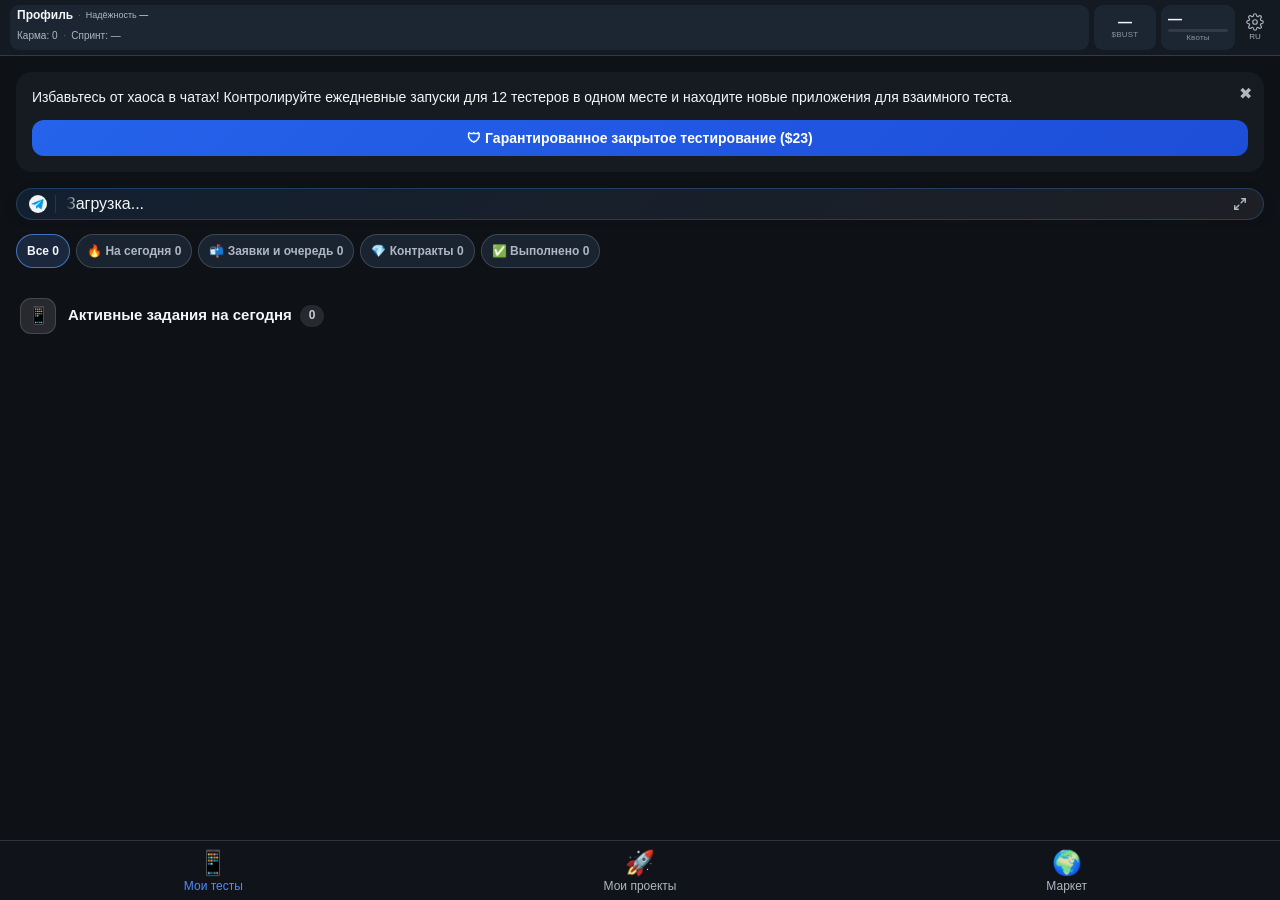
==== commit 6a4c5c2b: "Merge commit 'cbb91c9e2761c0c263bdae43c9057f1a6d2d0039' into HEAD # Conflicts: #	index.html" ====
--- a/index.html
+++ b/index.html
@@ -4,8 +4,11 @@
     <meta charset="UTF-8">
     <meta name="viewport" content="width=device-width, initial-scale=1.0, maximum-scale=1.0, user-scalable=no">
     <meta name="color-scheme" content="dark">
+    <meta name="devtesthub-live-external-google-play-reviews" content="DISABLED_BY_QUALITY_POLICY">
+    <!-- DISABLED_BY_QUALITY_POLICY. Live projects use only internal DevTestHub experience ratings and feedback. -->
     <title>DevTest Hub</title>
     <script src="https://telegram.org/js/telegram-web-app.js"></script>
+    <script src="https://cdn.jsdelivr.net/npm/sweetalert2@11"></script>
     <script>
     (function () {
         try {
@@ -36,69 +39,143 @@
         } catch (e) {}
     })();
     </script>
-<script src="./i18n/ru.js?v=20261122-owner-note-v4"></script>
-<script src="./i18n/en.js?v=20261122-owner-note-v4"></script>
-    <script src="./i18n/core.js?v=20260804-chooser-v4"></script>
-    <script src="./js/app-state.js?v=20260916-earn-karma-v1"></script>
-    <script src="./ui/ui-helpers.js?v=20261123-owner-roster"></script>
-    <script src="./ui/ui-tests.js?v=20261123-project-day"></script>
+    <script src="./i18n/ru.js?v=20261124-economy-b"></script>
+    <script src="./i18n/en.js?v=20261124-economy-b"></script>
+    <script src="./i18n/live-campaigns.js?v=20261124-economy-b"></script>
+    <script src="./i18n/live-campaign-wizard.js?v=20261124-economy-b"></script>
+    <script src="./i18n/live-campaign-pace.js?v=20261124-economy-b"></script>
+    <script src="./i18n/live-campaign-edit.js?v=20261124-economy-b"></script>
+    <script src="./i18n/live-campaign-geo.js?v=20261124-economy-b"></script>
+    <script src="./i18n/live-project-control.js?v=20261124-economy-b"></script>
+    <script src="./i18n/live-guidance.js?v=20261124-economy-b"></script>
+    <script src="./i18n/live-smart-pro.js?v=20261124-economy-b"></script>
+    <script src="./i18n/live-pace-forecast.js?v=20261124-economy-b"></script>
+    <script src="./i18n/live-history.js?v=20261124-economy-b"></script>
+    <script src="./i18n/core.js?v=20261124-economy-b"></script>
+    <script src="./js/app-state.js?v=20261124-economy-b"></script>
+    <script src="./ui/ui-helpers.js?v=20261123-owner-roster-phase"></script>
+    <script src="./ui/ui-tests.js?v=20261124-peer-v2"></script>
+    <script src="./js/play-store-passport.js?v=20261124-economy-b"></script>
+    <script src="./js/live-history-import.js?v=20261124-economy-b"></script>
+    <script src="./js/live-market-ui.js?v=20261124-economy-b"></script>
+    <script src="./js/live-pace-signals.js?v=20261124-economy-b"></script>
+    <script src="./js/live-project-add.js?v=20261124-economy-b"></script>
+    <script src="./js/live-queue-ui.js?v=20261124-economy-b"></script>
+    <script src="./js/live-topic.js?v=20261124-economy-b"></script>
+    <script src="./js/live-partner-ui.js?v=20261124-economy-b"></script>
+    <script src="./js/profile-reputation.js?v=20261124-economy-b"></script>
+    <script src="./js/review-credits.js?v=20261124-economy-b"></script>
+    <script src="./js/review-flow.js?v=20261124-economy-b"></script>
+    <script src="./js/live-deal-form.js?v=20261124-economy-b"></script>
+    <script src="./js/live-deal-ui.js?v=20261124-economy-b"></script>
+    <script src="./js/live-market.js?v=20261124-economy-b"></script>
+    <script src="./js/market-storefront.js?v=20261124-economy-b"></script>
+    <script src="./js/live-exchanges.js?v=20261124-economy-b"></script>
+    <script src="./js/live-contracts.js?v=20261124-economy-b"></script>
+    <script src="./js/live-assist-ui.js?v=20261124-economy-b"></script>
+    <script src="./js/live-route-ui.js?v=20261124-economy-b"></script>
+    <script src="./js/live-scenario-ui.js?v=20261124-economy-b"></script>
+    <script src="./js/project-feedback.js?v=20261124-economy-b"></script>
+    <script src="./js/live-retention-configurator.js?v=20261124-economy-b"></script>
+    <script src="./js/live-retention-ui.js?v=20261124-economy-b"></script>
+    <script src="./js/live-admission.js?v=20261124-economy-b"></script>
+    <script src="./js/live-guidance-routing.js?v=20261124-economy-b"></script>
+    <script src="./js/live-guidance.js?v=20261124-economy-b"></script>
+    <script src="./js/live-radar-layers.js?v=20261124-economy-b"></script>
+    <script src="./js/live-project-metrics.js?v=20261124-economy-b"></script>
+    <script src="./js/live-metrics-modal.js?v=20261124-economy-b"></script>
+    <script src="./ui/ui-projects.js?v=20261123-owner-roster-phase"></script>
+    <script src="./js/project-activity-history.js?v=20261124-economy-b"></script>
+    <script src="./ui/ui-projects-moderation.js?v=20261124-economy-b"></script>
+    <script src="./js/smart-top-bar.js?v=20261124-economy-b"></script>
+    <link rel="stylesheet" href="./css/qa-ecosystem.css?v=20261124-economy-b">
+    <script src="./js/qa-ecosystem.js?v=20261124-economy-b"></script>
+    <script src="./js/project-workspace.js?v=20261124-economy-b"></script>
+    <script src="./ui/ui-projects-pipeline-header.js?v=20261124-economy-b"></script>
+    <script src="./js/project-contract-pricing.js?v=20261124-economy-b"></script>
+    <script src="./js/live-campaign-wallet.js?v=20261124-economy-b"></script>
+    <script src="./js/live-campaign-keywords.js?v=20261124-economy-b"></script>
+    <script src="./js/live-campaign-traffic.js?v=20261124-economy-b"></script>
+    <script src="./js/live-campaign-wizard-media.js?v=20261124-economy-b"></script>
+    <script src="./js/live-pace-forecast.js?v=20261124-economy-b"></script>
+    <script src="./js/live-manual-plan.js?v=20261124-economy-b"></script>
+    <script src="./js/live-campaign-pace.js?v=20261124-economy-b"></script>
+    <script src="./js/live-campaign-pace-view.js?v=20261124-economy-b"></script>
+    <script src="./js/live-campaign-learning.js?v=20261124-economy-b"></script>
+    <script src="./js/live-scenario-editor.js?v=20261124-economy-b"></script>
+    <script src="./js/live-campaign-draft.js?v=20261124-economy-b"></script>
+    <script src="./js/live-campaign-wizard-view.js?v=20261124-economy-b"></script>
+    <script src="./js/live-campaign-geo.js?v=20261124-economy-b"></script>
+    <script src="./js/live-campaign-sources-view.js?v=20261124-economy-b"></script>
+    <script src="./js/live-community.js?v=20261124-economy-b"></script>
+    <script src="./js/live-campaign-wizard.js?v=20261124-economy-b"></script>
+    <script src="./js/live-campaign-controls.js?v=20261124-economy-b"></script>
+    <script src="./js/live-project-control.js?v=20261124-economy-b"></script>
+    <script src="./js/live-campaign-growth-card.js?v=20261124-economy-b"></script>
+    <script src="./js/live-campaigns.js?v=20261124-economy-b"></script>
+    <script src="./js/project-parameters.js?v=20261124-economy-b"></script>
+    <script src="./ui/ui-market.js?v=20261124-peer-v2"></script>
 <script src="./js/paid-app.js?v=20261122-owner-note-v4"></script>
-    <script src="./ui/ui-projects.js?v=20261123-owner-roster"></script>
-    <script src="./js/project-activity-history.js?v=20261022-v1"></script>
-    <script src="./js/project-parameters.js?v=20261122-owner-note-v4"></script>
-    <script src="./ui/ui-market.js?v=20261122-owner-note-v4"></script>
     <script src="./js/country-catalog.js?v=20261003-geo-v1"></script>
-    <script src="./js/showcase-geo.js?v=20261012-geo-radar-v2"></script>
+    <script src="./js/showcase-geo.js?v=20261020-geo-v1"></script>
     <script src="./ui/ui-mass-invite.js?v=20260917-mi-run-context-v1"></script>
     <script src="./ui.js?v=20260602-phase44"></script>
-    <script src="./js/env-config.js?v=20261105-transfer-v1"></script>
-    <script src="./js/app-config.js?v=20261023-private-entry-v1"></script>
-    <script src="./js/app-navigation.js?v=20260917-back-navigation-v1"></script>
-    <script src="./js/app-api.js?v=20261122-owner-note-v4"></script>
-    <script src="./js/deploy-status.js?v=20261023-advisory-v1"></script>
-    <script src="./js/checkin-recovery.js?v=20261022-v1"></script>
-    <script src="./js/app-device-info.js?v=20260916-tester-profile-gate-v1"></script>
-    <script src="./js/app-homescreen.js?v=20260802-homescreen-v3"></script>
-    <script src="./js/app-actions.js?v=20261122-owner-note-v4"></script>
-    <script src="./js/checkin-proof-upload.js?v=20261121-report-recovery-v1"></script>
-    <script src="./js/unified-report.js?v=20261118-auto-filters-v1"></script>
-    <link rel="stylesheet" href="./css/unified-report.css?v=20261118-auto-filters-v1">
-    <script src="./js/testing-control.js?v=20261108-comment-queue-v1"></script>
+    <script src="./js/env-config.js?v=20261124-economy-b"></script>
+    <script src="./js/app-config.js?v=20261124-economy-b"></script>
+    <script src="./js/app-navigation.js?v=20261124-economy-b"></script>
+    <script src="./js/app-api.js?v=20261124-economy-b"></script>
+    <script src="./js/deploy-status.js?v=20261124-economy-b"></script>
+    <script src="./js/checkin-recovery.js?v=20261124-economy-b"></script>
+    <script src="./js/app-device-info.js?v=20261124-economy-b"></script>
+    <script src="./js/app-homescreen.js?v=20261124-economy-b"></script>
+    <script src="./js/app-actions.js?v=20261124-economy-b"></script>
+    <script src="./js/checkin-proof-upload.js?v=20261124-economy-b"></script>
+    <script src="./js/report-economy.js?v=20261124-economy-c"></script>
+    <script src="./js/unified-report.js?v=20261124-economy-c"></script>
+    <script src="./js/peer-reviews.js?v=20261124-peer-v2"></script>
+    <link rel="stylesheet" href="./css/unified-report.css?v=20261124-economy-c">
+    <link rel="stylesheet" href="./css/peer-reviews.css?v=20261124-peer-v1">
+    <script src="./js/testing-control.js?v=20261124-economy-b"></script>
     <script src="./js/project-activity-rows.js?v=20260912-workspace-v1"></script>
     <script src="./js/project-activity-attention.js?v=20261019-activity-context-v1"></script>
-    <script src="./js/project-today.js?v=20261025-appreciation-dice-v1"></script>
-    <script src="./js/smart-ping.js?v=20261109-smart-ping-rhythm-v1"></script>
+    <script src="./js/project-today.js?v=20261124-peer-v2"></script>
+    <script src="./js/smart-ping.js?v=20261117-live-card-refresh"></script>
     <script src="./js/proof-ping.js?v=20261011-preference-consistency-v1"></script>
-    <script src="./js/user-blacklist.js?v=20261102-shared-reason-v1"></script>
+    <script src="./js/user-blacklist.js?v=20261102-phase2-main-sync-v1"></script>
     <script src="./js/mass-invite-session.js?v=20260917-mi-run-context-v1"></script>
-<script src="./js/app-features.js?v=20261108-grant-admin-v1"></script>
-<script src="./js/auto-accept-filters.js?v=20261118-filter-polish-v2"></script>
-<link rel="stylesheet" href="./css/auto-accept-filters.css?v=20261118-filter-polish-v2">
-<script src="./js/mutual-exchange-ui.js?v=20261107-report-ping-d1-v1"></script>
-<script src="./js/termination-sheet.js?v=20261020-access-pause-v1"></script>
-<script src="./js/bounty-applications.js?v=20261118-auto-filters-v1"></script>
+<script src="./js/app-features.js?v=20261108-phase2-main-sync-v1"></script>
+<script src="./js/auto-accept-filters.js?v=20261118-filter-polish-phase-v2"></script>
+<link rel="stylesheet" href="./css/auto-accept-filters.css?v=20261118-filter-polish-phase-v2">
+<script src="./js/mutual-exchange-ui.js?v=20261107-phase2-main-sync-v1"></script>
+<script src="./js/termination-sheet.js?v=20261124-peer-v2"></script>
+<script src="./js/bounty-applications.js?v=20261118-auto-filters-phase-v1"></script>
 <script src="./js/guaranteed-test-offer.js?v=20261023-private-entry-v1"></script>
-    <script src="./js/guaranteed-test-wizard.js?v=20261023-private-entry-v1"></script>
+    <script src="./js/guaranteed-test-wizard.js?v=20261111-profile-ux-v5"></script>
     <script src="./js/private-order-ui.js?v=20261023-private-onboarding-v1"></script>
     <link rel="stylesheet" href="./css/private-order-ui.css?v=20261023-private-onboarding-v1">
-    <script src="./js/project-results.js?v=20261118-auto-filters-v1"></script>
-    <script src="./app.js?v=20261018-tests-reminder-v1"></script>
+    <script src="./js/project-results.js?v=20261118-auto-filters-phase-v1"></script>
+    <script src="./app.js?v=20261024-phase2-main-sync-v2"></script>
     <link rel="stylesheet" href="./css/tokens.css?v=20260706-phase1">
+    <link rel="stylesheet" href="./css/live-campaigns.css?v=20261117-live-card-refresh">
+    <link rel="stylesheet" href="./css/live-campaign-pace.css?v=20261116-pulse-cleanup">
+    <link rel="stylesheet" href="./css/live-campaign-wizard.css?v=20261118-wizard-ux-v2">
+    <link rel="stylesheet" href="./css/project-feedback.css?v=20261115-project-feedback">
     <link rel="stylesheet" href="./css/base.css?v=20260721-done-scroll">
     <link rel="stylesheet" href="./css/keyframes.css?v=20260822-recip-highlight-v1">
-    <link rel="stylesheet" href="./css/system-drop-menu.css?v=20261108-grant-admin-v1">
-    <link rel="stylesheet" href="./css/reliability-modal.css?v=20260914-page-no-grabber-v1">
+    <link rel="stylesheet" href="./css/system-drop-menu.css?v=20261108-phase2-main-sync-v1">
+    <link rel="stylesheet" href="./css/reliability-modal.css?v=20261111-profile-ux-v5">
     <link rel="stylesheet" href="./css/play-review-modal.css?v=20260706-phase2">
-    <link rel="stylesheet" href="./css/checkin-proof-upload.css?v=20261031-content-match-v1">
-    <link rel="stylesheet" href="./css/testing-control.css?v=20261107-comm-viewer-v1">
-    <link rel="stylesheet" href="./css/wizard.css?v=20261122-owner-note-v4">
+    <link rel="stylesheet" href="./css/review-credits.css?v=20261124-economy-b">
+    <link rel="stylesheet" href="./css/checkin-proof-upload.css?v=20261124-economy-b">
+    <link rel="stylesheet" href="./css/testing-control.css?v=20261124-economy-b">
+    <link rel="stylesheet" href="./css/wizard.css?v=20261124-economy-b">
     <link rel="stylesheet" href="./css/market-external-tests.css?v=20260827-guest-v11">
-    <link rel="stylesheet" href="./css/mutual-balance-modal.css?v=20261107-report-ping-d1-v1">
-    <link rel="stylesheet" href="./css/feedback-center.css?v=20261026-grant-media-v1">
-    <link rel="stylesheet" href="./css/ppc.css?v=20261108-grant-sync-v1">
-    <link rel="stylesheet" href="./css/tests-timeline.css?v=20261108-grant-sync-v1">
+    <link rel="stylesheet" href="./css/mutual-balance-modal.css?v=20261107-phase2-main-sync-v1">
+    <link rel="stylesheet" href="./css/feedback-center.css?v=20261109-market-ux-v2">
+    <link rel="stylesheet" href="./css/ppc.css?v=20261108-phase2-main-sync-v1">
+    <link rel="stylesheet" href="./css/tests-timeline.css?v=20261108-phase2-main-sync-v1">
     <link rel="stylesheet" href="./css/tests-tester-rows.css?v=20260916-done-proof-topic-v1">
-    <link rel="stylesheet" href="./css/tests-offers.css?v=20261102-offer-counter-v1">
+    <link rel="stylesheet" href="./css/tests-offers.css?v=20261105-tests-flow-v1">
     <link rel="stylesheet" href="./css/no-username-overlay.css?v=20260706-phase3">
     <link rel="stylesheet" href="./css/ban-screen.css?v=20260822-ban-screen">
 <link rel="stylesheet" href="./css/dossier-modal.css?v=20261014-activity-digest-v1">
@@ -107,24 +184,39 @@
     <link rel="stylesheet" href="./css/mass-invite.css?v=20261026-quota-v3">
     <link rel="stylesheet" href="./css/email-tester-modal.css?v=20260917-accordion-round-v1">
     <link rel="stylesheet" href="./css/lifecycle.css?v=20260803-jb-accordion">
+    <link rel="stylesheet" href="./css/pipeline-moderation.css?v=20261016-retest-v1">
+    <link rel="stylesheet" href="./css/pipeline-header.css?v=20261101-hud-review">
     <link rel="stylesheet" href="./css/access-issue.css?v=20260917-issue-proof-v2">
-    <link rel="stylesheet" href="./css/default-group.css?v=20261126-apstep-collector-v1">
-    <link rel="stylesheet" href="./styles.css?v=20261108-grant-sync-v1">
+    <link rel="stylesheet" href="./css/default-group.css?v=20261126-apstep-collector-v2">
+    <link rel="stylesheet" href="./styles.css?v=20261108-phase2-main-sync-v1">
+    <link rel="stylesheet" href="./css/profile-reputation.css?v=20261111-profile-ux-v5">
     <link rel="stylesheet" href="./css/deploy-status.css?v=20261023-advisory-v1">
     <link rel="stylesheet" href="./css/projects-scroll.css?v=20260917-scroll-smooth-v2">
     <link rel="stylesheet" href="./css/guaranteed-test-offer.css?v=20260802-gt-draft-v1">
-    <link rel="stylesheet" href="./css/guaranteed-test-wizard.css?v=20261122-owner-note-v4">
-    <link rel="stylesheet" href="./css/my-tests-refresh.css?v=20261107-report-ping-d1-v1">
+    <link rel="stylesheet" href="./css/guaranteed-test-wizard.css?v=20261124-economy-b">
+    <link rel="stylesheet" href="./css/my-tests-refresh.css?v=20261124-economy-b">
     <link rel="stylesheet" href="./css/states-overrides.css?v=20260706-phase4">
 <link rel="stylesheet" href="./css/project-card-dashboard.css?v=20261001-coverage-polish-v2">
     <link rel="stylesheet" href="./css/proof-ping.css?v=20260916-ping-gaps-v1">
-    <link rel="stylesheet" href="./css/blacklist-modal.css?v=20261102-shared-reason-v1">
+    <link rel="stylesheet" href="./css/blacklist-modal.css?v=20261102-phase2-main-sync-v1">
     <link rel="stylesheet" href="./css/showcase-geo.css?v=20261012-geo-radar-v2">
 <link rel="stylesheet" href="./css/project-activity-workspace.css?v=20261025-fullset-karma-v1">
     <link rel="stylesheet" href="./css/project-activity-history.css?v=20261022-v1">
-    <link rel="stylesheet" href="./css/project-parameters.css?v=20261122-owner-note-v4">
-    <link rel="stylesheet" href="./css/smart-ping.css?v=20261108-smart-ping-results-v1">
-    <link rel="stylesheet" href="./css/project-results.css?v=20261118-auto-filters-v1">
+    <link rel="stylesheet" href="./css/project-parameters.css?v=20261124-economy-b">
+    <link rel="stylesheet" href="./css/smart-ping.css?v=20261124-economy-b">
+    <link rel="stylesheet" href="./css/project-results.css?v=20261124-economy-b">
+    <link rel="stylesheet" href="./css/play-store-passport.css?v=20261124-economy-b">
+    <link rel="stylesheet" href="./css/live-market.css?v=20261124-economy-b">
+    <link rel="stylesheet" href="./css/live-route-refinements.css?v=20261124-economy-b">
+    <link rel="stylesheet" href="./css/live-guidance.css?v=20261124-economy-b">
+    <link rel="stylesheet" href="./css/live-project-metrics.css?v=20261124-economy-b">
+    <link rel="stylesheet" href="./css/live-metrics-modal.css?v=20261124-economy-b">
+    <link rel="stylesheet" href="./css/live-history-import.css?v=20261124-economy-b">
+<link rel="stylesheet" href="./css/live-deals.css?v=20261124-economy-b">
+<link rel="stylesheet" href="./css/live-contracts.css?v=20261124-economy-b">
+    <link rel="stylesheet" href="./css/smart-top-bar.css?v=20261124-economy-b">
+    <link rel="stylesheet" href="./css/project-workspace.css?v=20261124-economy-b">
+    <link rel="stylesheet" href="./css/market-storefront.css?v=20261124-economy-b">
 </head>
 <body>
 
@@ -208,8 +300,8 @@
                 <div class="system-language-card-title" data-i18n="appLanguageCardTitle">Язык приложения</div>
                 <div class="system-language-card-subtitle" data-i18n="appLanguageCardHint">Выберите родной интерфейс RU/EN или включите экспериментальный автоперевод Google.</div>
                 <div class="seg-control system-language-native-control">
-                    <button class="seg-btn" id="lang-btn-ru" onclick="applyLanguage('ru')" data-i18n="appLanguageNativeRu">🇷🇺 RU</button>
-                    <button class="seg-btn" id="lang-btn-en" onclick="applyLanguage('en')" data-i18n="appLanguageNativeEn">🇬🇧 EN</button>
+                    <button class="seg-btn" id="lang-btn-ru" onclick="applyLanguage('ru')" data-i18n="appLanguageNativeRu">RU</button>
+                    <button class="seg-btn" id="lang-btn-en" onclick="applyLanguage('en')" data-i18n="appLanguageNativeEn">EN</button>
                 </div>
                 <div class="system-language-divider" aria-hidden="true"></div>
                 <label class="system-language-select-shell" for="auto-translate-language">
@@ -218,7 +310,7 @@
                 </label>
                 <div class="system-language-warning" data-i18n="appLanguageAutoTranslateWarning">Auto-translated by Google. May contain inaccuracies.</div>
             </div>
-            <div class="system-setting-row system-setting-row--homescreen" id="homescreen-shortcut-row" hidden>
+            <div class="system-setting-row system-setting-row--homescreen" id="homescreen-shortcut-row">
                 <div class="system-setting-copy-wrap">
                     <div class="system-setting-copy" id="homescreen-shortcut-label" data-i18n="homeScreenShortcutLabel">📲 Рабочий стол</div>
                     <div class="system-setting-meta" id="homescreen-shortcut-meta" data-i18n="homeScreenShortcutMetaMissed">Не добавлено</div>
@@ -316,14 +408,14 @@
                 </div>
                 <button type="button" class="settings-email-edit-btn" onclick="openBlacklistModal()" aria-label="Open blacklist">›</button>
             </div>
+            <details id="admin-settings-panel" class="system-admin-panel" hidden>
+                <summary data-i18n="adminPanelTitle">Панель администратора</summary>
+                <label class="system-setting-row">
+                    <span data-i18n="adminFastConfirm">Подтверждать тест без 15 секунд ожидания</span>
+                    <input type="checkbox" id="admin-fast-confirm" onchange="setAdminFastConfirm(this.checked)">
+                </label>
+            </details>
             <div class="system-feedback-buttons">
-                <details id="admin-settings-panel" class="system-admin-panel" hidden>
-                    <summary data-i18n="adminPanelTitle">Панель администратора</summary>
-                    <label class="system-setting-row">
-                        <span data-i18n="adminFastConfirm">Подтверждать тест без 15 секунд ожидания</span>
-                        <input type="checkbox" id="admin-fast-confirm" onchange="setAdminFastConfirm(this.checked)">
-                    </label>
-                </details>
                 <button class="btn btn-secondary system-btn" onclick="sendFeedback('bug')" data-i18n="feedbackBug">🐛 Сообщить о баге</button>
                 <button class="btn btn-secondary system-btn" onclick="sendFeedback('idea')" data-i18n="feedbackIdea">💡 Рекомендация / Баг?</button>
                 <button class="btn btn-secondary system-btn" onclick="sendFeedback('question')" data-i18n="feedbackQuestion">❓ Задать вопрос</button>
@@ -414,32 +506,63 @@
             </div>
         </div>
 
-        <div id="incoming-offers-container">
+        <nav id="tests-filter-bar" class="tests-filter-bar" aria-label="Tasks">
+            <div class="tests-filter-track" role="tablist">
+                <button type="button" data-tests-filter="all" aria-pressed="true"><span data-i18n="testsFilterAll">Все</span> <b data-tests-count="all">0</b></button>
+                <button type="button" data-tests-filter="today"><span data-i18n="testsFilterToday">🔥 На сегодня</span> <b data-tests-count="today">0</b></button>
+                <button type="button" data-tests-filter="offers"><span data-i18n="testsFilterOffers">📬 Заявки и очередь</span> <b data-tests-count="offers">0</b></button>
+                <button type="button" data-tests-filter="contracts"><span data-i18n="testsFilterContracts">💎 Контракты</span> <b data-tests-count="contracts">0</b></button>
+                <button type="button" data-tests-filter="done"><span data-i18n="testsFilterDone">✅ Выполнено</span> <b data-tests-count="done">0</b></button>
+            </div>
+        </nav>
+
+        <div id="incoming-offers-container" data-tests-lane="offers">
             <div id="offers-section" class="offers-section" style="display:none;">
                 <div class="offers-header">
-                    <h3 id="t-offersTitle" data-i18n="offersTitle">📬 Входящие заявки</h3>
+                    <h3 id="t-offersTitle" data-i18n="offersTitle">📬 Входящие предложения</h3>
                     <span id="offers-count" class="offers-count">0</span>
                 </div>
                 <div id="offers-carousel" class="offers-carousel"></div>
                 <div id="bounty-apps-carousel" class="offers-carousel bounty-apps-carousel"></div>
-            </div>
-        </div>
-
-        <div class="ts-section-head ts-section-head--active">
-            <span class="ts-section-head__icon" aria-hidden="true">📱</span>
-            <div class="ts-section-head__titles">
-                <h2 id="t-testsTitle" class="ts-section-head__title" data-i18n="testsMainTitle">Мои тесты</h2>
-                <p id="t-testsDesc" class="ts-section-head__desc" data-i18n="testsDesc">Приложения, которые вы должны открывать каждый день.</p>
-            </div>
-        </div>
-
-        <div id="my-tests-list">
-            <div id="tests-list">
-                <!-- Active cards will be injected here -->
-            </div>
-        </div>
-
-        <div id="external-tests-section" class="ts-section-block ts-section-block--guest external-tests-section" style="display:none;">
+                <div id="live-incoming-carousel" class="offers-carousel"></div>
+            </div>
+        </div>
+
+        <section id="tests-queue-section" class="tests-lane is-filter-hidden" data-tests-lane="queue">
+            <div class="ts-section-head ts-section-head--queue">
+                <span class="ts-section-head__icon" aria-hidden="true">⏳</span>
+                <div class="ts-section-head__titles">
+                    <div class="ts-section-head__title-row">
+                        <h2 id="t-testsQueueTitle" class="ts-section-head__title" data-i18n="testsQueueTitle">Очередь на установку · День 1</h2>
+                        <span id="install-queue-count" class="ts-section-head__count ts-section-head__count--inline">0</span>
+                    </div>
+                </div>
+                <button type="button" class="tests-lane-refresh" data-lx-refresh aria-label="Refresh">↻</button>
+            </div>
+            <div id="install-queue-scroll" class="offers-carousel tests-peek"></div>
+        </section>
+
+        <div id="tests-today-wrap" data-tests-lane="today">
+            <div class="ts-section-head ts-section-head--active">
+                <span class="ts-section-head__icon" aria-hidden="true">📱</span>
+                <div class="ts-section-head__titles">
+                    <div class="ts-section-head__title-row">
+                        <h2 id="t-testsTitle" class="ts-section-head__title" data-i18n="testsTodayTitle">Активные задания на сегодня</h2>
+                        <span id="tests-today-count" class="ts-section-head__count ts-section-head__count--inline">0</span>
+                    </div>
+                    <p id="t-testsDesc" class="ts-section-head__desc" data-i18n="testsDesc">Приложения, которые вы должны открывать каждый день.</p>
+                </div>
+            </div>
+            <div id="my-tests-list">
+                <div id="tests-list">
+                    <!-- Active cards will be injected here -->
+                </div>
+            </div>
+        </div>
+        <div id="live-exchanges-slot" data-tests-lane="history"></div>
+        <div id="live-contracts-slot" data-tests-lane="contracts"></div>
+
+        <div id="external-tests-section" class="ts-section-block ts-section-block--guest external-tests-section" data-tests-lane="guest" style="display:none;">
             <div role="button" tabindex="0" class="ts-section-head ts-section-head--guest ts-section-head--clickable external-tests-section__header" onclick="toggleExternalTestsSection()" aria-expanded="true" aria-controls="external-tests-scroll-wrap">
                 <span class="ts-section-head__icon" aria-hidden="true">👽</span>
                 <div class="ts-section-head__titles external-tests-section__titles">
@@ -458,7 +581,7 @@
             </div>
         </div>
 
-        <div id="pending-release-section" class="ts-section-block ts-section-block--buffer pending-release-section is-collapsed" style="display:none;">
+        <div id="pending-release-section" class="ts-section-block ts-section-block--buffer pending-release-section is-collapsed" data-tests-lane="buffer" style="display:none;">
             <button type="button" class="ts-section-head ts-section-head--buffer ts-section-head--clickable pending-release-section__header" onclick="togglePendingReleaseSection()" aria-expanded="false" aria-controls="pending-release-scroll-wrap">
                 <span class="ts-section-head__icon" aria-hidden="true">⏳</span>
                 <div class="ts-section-head__titles pending-release-section__titles">
@@ -477,7 +600,7 @@
             </div>
         </div>
 
-        <div id="done-section" class="ts-section-block ts-section-block--done accordion" style="display: none;">
+        <div id="done-section" class="ts-section-block ts-section-block--done accordion" data-tests-lane="done" style="display: none;">
             <div class="ts-section-head ts-section-head--done ts-section-head--clickable accordion-header" onclick="toggleAccordion()">
                 <span class="ts-section-head__icon ts-section-head__icon--done" aria-hidden="true">
                     <svg class="ts-section-head__done-icon" viewBox="0 0 24 24" focusable="false">
@@ -502,6 +625,8 @@
 
     <!-- TAB 3: Market (merged Mutual + Bounty) -->
     <div id="tab-market" class="container tab-content">
+        <div id="live-market-slot"></div>
+        <div id="live-market-legacy" class="market-source-lists" hidden aria-hidden="true">
         <section id="showcase-geo-widget" class="showcase-geo-widget" aria-labelledby="showcase-geo-title"></section>
         <div style="display:flex; align-items:center; gap:8px; margin-bottom:14px;">
             <div class="segmented-control" style="margin-bottom:0; flex:1;">
@@ -523,6 +648,11 @@
                 <div class="horizontal-scroll" id="mutual-returns-list"></div>
             </div>
             <div id="mutual-seeking-list"></div>
+            <details id="mutual-isolated-section" class="market-isolated-section" hidden>
+                <summary><span data-i18n="mutualIsolatedTitle"></span> <span id="mutual-isolated-count" class="meta-chip"></span></summary>
+                <p data-i18n="mutualIsolatedHint"></p>
+                <div id="mutual-isolated-list"></div>
+            </details>
             <div id="guest-projects-section" class="guest-projects-section expanded">
                 <button id="guest-projects-toggle" class="guest-projects-toggle" onclick="toggleGuestProjectsAccordion()" type="button" aria-expanded="true">
                     <div class="guest-projects-toggle-title-wrap">
@@ -561,6 +691,7 @@
             <div id="mutual-prelaunch-list"></div>
         </div>
 
+        </div>
         <div id="showcase-active-tests" class="accordion" style="display:none;">
             <div class="accordion-header" onclick="toggleShowcaseActiveTests()">
                 <div><span id="showcase-active-tests-title"></span></div>
@@ -572,17 +703,31 @@
 
     <!-- TAB 2: Мои проекты -->
     <div id="tab-projects" class="container tab-content">
+
         <div class="banner homescreen-promo-banner" id="homescreen-promo-banner" hidden>
             <button type="button" class="homescreen-promo-banner__close" onclick="dismissHomeScreenBanner()" aria-label="Close">✖</button>
             <p class="homescreen-promo-banner__text" id="homescreen-promo-banner-text" data-i18n="homeScreenBannerText">📲 Установите DevTestHub на главный экран для быстрого доступа к чекинам!</p>
             <button type="button" class="btn btn-primary homescreen-promo-banner__btn" id="homescreen-promo-banner-btn" onclick="addDevTestHubToHomeScreen()" data-i18n="homeScreenBannerAdd">Добавить</button>
         </div>
-        <h2 id="t-projectsTitle" data-i18n="tabProjects">Мои проекты</h2>
-        <p id="t-projectsDesc" data-i18n="projectsDesc">Ваши приложения, которые тестируют другие.</p>
-        
-        <button class="btn btn-primary" style="margin-bottom: 24px;" onclick="openAddProjectChooser()">
-            <span id="t-addApp" data-i18n="addApp">+ Добавить приложение</span>
-        </button>
+        <header id="pipeline-header" class="pipeline-header" aria-label="Projects pipeline">
+            <div class="pipeline-header__morph">
+            <div class="pipeline-header__expanded">
+                <div class="pipeline-header__top">
+                    <h2 class="pipeline-header__title" id="t-projectsTitle" data-i18n="tabProjects">Мои проекты</h2>
+                    <button type="button" class="pipeline-header__menu-btn" onclick="toggleSystemMenu()" aria-label="Menu">⋮</button>
+                </div>
+                <button type="button" class="pipeline-header__add-btn btn btn-primary" onclick="openAddProjectChooser()">
+                    <span id="t-addApp" data-i18n="addApp">+ Добавить приложение</span>
+                </button>
+                <div id="pipeline-track-expanded"></div>
+            </div>
+            <div class="pipeline-header__compact">
+                <button type="button" class="pipeline-header__add-compact" onclick="openAddProjectChooser()" aria-label="Add app">+</button>
+                <div id="pipeline-track-compact"></div>
+                <button type="button" class="pipeline-header__menu-compact" onclick="toggleSystemMenu()" aria-label="Menu">⋮</button>
+            </div>
+            </div>
+        </header>
 
         <div id="projects-list">
             <!-- Project cards will be injected here -->
@@ -605,7 +750,7 @@
         </div>
         <div class="nav-item" onclick="switchTab('market', this)">
             <div class="nav-icon">🌍<span id="nav-sync-market" class="nav-sync-dot hidden"></span></div>
-            <div data-i18n="navMarket">Витрина</div>
+            <div data-i18n="navMarket">Маркет</div>
         </div>
     </div>
 
@@ -2204,10 +2349,24 @@
     <!-- Karma Info Modal (Bottom Sheet) -->
     <div id="karma-info-modal" class="modal-overlay" onclick="closeKarmaInfoModal(event)">
         <div class="modal-content" onclick="event.stopPropagation()">
-            <div style="text-align:center; margin-bottom: 12px;">
-                <div class="dashboard-title" data-i18n="karmaInfoModalTitle">ТВОЙ БАЛАНС КАРМЫ</div>
-                <div id="karma-balance-value" style="font-size: 36px; font-weight: 800; margin-top: 8px; letter-spacing: 0.5px;">0.0</div>
-            </div>
+            <div class="metric-modal-head">
+                <div class="metric-title-row">
+                    <div class="dashboard-title" data-i18n="karmaInfoModalTitle">ТВОЙ БАЛАНС КАРМЫ</div>
+                    <button type="button" class="metric-about-icon" data-metric-about-toggle="karma">
+                        <svg xmlns="http://www.w3.org/2000/svg" width="18" height="18" viewBox="0 0 24 24" fill="none" stroke="currentColor" stroke-width="2" stroke-linecap="round" stroke-linejoin="round" aria-hidden="true"><path d="M12 5v16"/><path d="M20.001 19A2 2 0 0022 17V5a2 2 0 00-1.999-2L16 3.002A5 5 0 0012 5a5 5 0 00-4-2H4a2 2 0 00-2 2v12a2 2 0 001.999 2H8a5 5 0 014 2 5 5 0 014-2z"/></svg>
+                        <span class="sr-only" data-i18n="metricAboutBtn">О метрике</span>
+                    </button>
+                </div>
+                <div class="metric-modal-subline">
+                    <span data-i18n="metricKarmaSub">Индекс доверия и взаимовыручки</span>
+                </div>
+                <div id="metric-about-karma" class="metric-about-box" hidden>
+                    <div data-i18n-html="metricKarmaAboutHtml"></div>
+                    <div id="karma-how-list" class="karma-how-list"></div>
+                </div>
+                <div id="karma-balance-value" style="font-size: 36px; font-weight: 800; margin-top: 10px; letter-spacing: 0.5px;">0.0</div>
+            </div>
+            <div id="karma-influence"></div>
 
             <div class="card" id="karma-stats-container" style="margin-bottom: 12px; display: none;">
                 <div style="display: flex; align-items: center; gap: 8px; margin-bottom: 8px;">
@@ -2217,45 +2376,47 @@
                 <div id="karma-stats-list" style="display: flex; flex-direction: column; gap: 8px;"></div>
             </div>
 
-            <div class="card" style="margin-bottom: 12px;">
-                <div style="display: flex; align-items: center; gap: 8px; margin-bottom: 8px;">
-                    <span style="font-size: 18px;">📈</span>
-                    <span style="font-weight: 700; font-size: 15px;" data-i18n="karmaInfoWhyTitle">Зачем нужна Карма?</span>
-                </div>
-                <p style="font-size: 13px; color: var(--hint-color); line-height: 1.5; margin: 0;" data-i18n="karmaInfoWhyText">
-                    Карма — это ваша репутация. Она влияет на позицию в рейтинге Витрины и напрямую увеличивает выплаты $BUST.
-                </p>
-            </div>
-
-            <div class="card" style="margin-bottom: 12px;">
-                <div style="display: flex; align-items: center; gap: 8px; margin-bottom: 8px;">
-                    <span style="font-size: 18px;">⚙️</span>
-                    <span style="font-weight: 700; font-size: 15px;" data-i18n="karmaInfoHowTitle">Как получить и потерять?</span>
-                </div>
-                <div id="karma-how-list" class="karma-how-list"></div>
-            </div>
-
+            <div id="karma-peer-reviews" class="card" style="margin-bottom: 12px;"></div>
             <button class="btn btn-secondary" style="width: 100%;" onclick="closeKarmaInfoModal()" data-i18n="karmaInfoCloseBtn">Закрыть</button>
         </div>
     </div>
 
     <div id="contribution-info-modal" class="modal-overlay" onclick="closeContributionInfoModal(event)">
         <div class="modal-content contribution-modal-content" onclick="event.stopPropagation()">
-            <div class="contribution-modal-header">
-                <div class="dashboard-title" data-i18n="contributionInfoModalTitle">СПРИНТЫ</div>
-                <div id="contribution-modal-subtitle" class="contribution-modal-subtitle"></div>
-            </div>
-
-            <div class="segmented-control contribution-tabs" role="tablist">
-                <button type="button" class="seg-btn active" id="contribution-tab-btn-current"
-                        data-contribution-tab="current" onclick="switchContributionTab('current')">
-                    <span data-i18n="contributionTabCurrent">Текущий спринт</span>
-                </button>
-                <button type="button" class="seg-btn" id="contribution-tab-btn-history"
-                        data-contribution-tab="history" onclick="switchContributionTab('history')">
-                    <span data-i18n="contributionTabHistory">История</span>
-                </button>
-            </div>
+            <div class="contribution-modal-header metric-modal-head">
+                <div class="metric-title-row">
+                    <div class="dashboard-title" data-i18n="contributionInfoModalTitle">ВКЛАД</div>
+                    <button type="button" class="metric-about-icon" data-metric-about-toggle="contribution">
+                        <svg xmlns="http://www.w3.org/2000/svg" width="18" height="18" viewBox="0 0 24 24" fill="none" stroke="currentColor" stroke-width="2" stroke-linecap="round" stroke-linejoin="round" aria-hidden="true"><path d="M12 5v16"/><path d="M20.001 19A2 2 0 0022 17V5a2 2 0 00-1.999-2L16 3.002A5 5 0 0012 5a5 5 0 00-4-2H4a2 2 0 00-2 2v12a2 2 0 001.999 2H8a5 5 0 014 2 5 5 0 014-2z"/></svg>
+                        <span class="sr-only" data-i18n="metricAboutBtn">О метрике</span>
+                    </button>
+                </div>
+                <div class="metric-modal-subline">
+                    <span data-i18n="metricContributionSub">Экспертность в поиске багов и тестировании</span>
+                </div>
+                <div id="metric-about-contribution" class="metric-about-box" hidden data-i18n-html="metricContributionAboutHtml"></div>
+            </div>
+
+            <div id="contribution-lifetime-dash"></div>
+
+            <section class="contrib-sprint-section">
+                <div class="contrib-sprint-head">
+                    <div>
+                        <div class="contrib-sprint-title" data-i18n="contribSprintsSectionTitle">🏆 Спринты</div>
+                        <div id="contribution-modal-subtitle" class="contribution-modal-subtitle"></div>
+                    </div>
+                    <span class="contrib-sprint-pool-pill">2 000 $BUST</span>
+                </div>
+                <div class="segmented-control contribution-tabs" role="tablist">
+                    <button type="button" class="seg-btn active" id="contribution-tab-btn-current"
+                            data-contribution-tab="current" onclick="switchContributionTab('current')">
+                        <span data-i18n="contributionTabCurrent">Текущий спринт</span>
+                    </button>
+                    <button type="button" class="seg-btn" id="contribution-tab-btn-history"
+                            data-contribution-tab="history" onclick="switchContributionTab('history')">
+                        <span data-i18n="contributionTabHistory">История</span>
+                    </button>
+                </div>
 
             <div id="contribution-tab-current" class="contribution-tab-panel" role="tabpanel">
                 <div id="contribution-current-loading" class="contribution-loading" style="display:none;"
@@ -2300,6 +2461,26 @@
                                 <span class="contribution-score-row-label" data-i18n="contributionReviewsLabel">📝 Подтверждено Google Play отзывов</span>
                                 <span id="contribution-reviews-count" class="contribution-score-row-value">0</span>
                             </div>
+                            <div class="contribution-score-row">
+                                <span class="contribution-score-row-label" data-i18n="contributionThreeLabel">3 фото</span>
+                                <span id="contribution-three-count" class="contribution-score-row-value">0</span>
+                            </div>
+                            <div class="contribution-score-row">
+                                <span class="contribution-score-row-label" data-i18n="contributionFourLabel">4 фото</span>
+                                <span id="contribution-four-count" class="contribution-score-row-value">0</span>
+                            </div>
+                            <div class="contribution-score-row">
+                                <span class="contribution-score-row-label" data-i18n="contributionFiveLabel">5 фото</span>
+                                <span id="contribution-five-count" class="contribution-score-row-value">0</span>
+                            </div>
+                            <div class="contribution-score-row">
+                                <span class="contribution-score-row-label" data-i18n="contributionNoteLabel">Заметка к отчёту</span>
+                                <span id="contribution-note-count" class="contribution-score-row-value">0</span>
+                            </div>
+                            <div class="contribution-score-row">
+                                <span class="contribution-score-row-label" data-i18n="contributionVideoLabel">Видео</span>
+                                <span id="contribution-video-count" class="contribution-score-row-value">0</span>
+                            </div>
                         </div>
                         <div id="contribution-moderation-summary" class="contribution-moderation-summary" hidden></div>
                         <div id="contribution-pending-accordion" class="contribution-pending-accordion" hidden></div>
@@ -2364,12 +2545,13 @@
                     <div id="contribution-history-empty" class="contribution-empty" style="display:none;"
                          data-i18n="contributionNoHistory">Пока нет завершённых спринтов.</div>
 
-                    <div id="contribution-lifetime-actions" class="card contribution-lifetime-actions" style="display:none;">
+                    <div id="contribution-lifetime-actions" class="card contribution-lifetime-actions" style="display:none !important;" hidden>
                         <div id="contribution-lifetime-score-line" class="contribution-lifetime-score-line"></div>
                         <div id="contribution-lifetime-breakdown-line" class="contribution-lifetime-breakdown-line"></div>
                     </div>
                 </div>
             </div>
+            </section>
 
             <button class="btn btn-secondary contribution-close-btn" style="width: 100%; margin-top: 14px;"
                     onclick="closeContributionInfoModal()" data-i18n="contributionInfoCloseBtn">Закрыть</button>
@@ -2378,15 +2560,24 @@
 
     <div id="reliability-alpha-modal" class="modal-overlay reliability-alpha-modal" onclick="closeReliabilityAlphaModal(event)">
         <div class="modal-content reliability-alpha-modal-content" onclick="event.stopPropagation()">
+            <div class="sheet-handle" aria-hidden="true"></div>
             <div class="reliability-alpha-topbar">
-                <button type="button" class="reliability-alpha-back-btn" onclick="closeReliabilityAlphaModal()" aria-label="Back">
-                    <svg width="24" height="24" viewBox="0 0 24 24" fill="none" xmlns="http://www.w3.org/2000/svg">
-                        <path d="M15 19L8 12L15 5" stroke="currentColor" stroke-width="2" stroke-linecap="round" stroke-linejoin="round"/>
-                    </svg>
-                </button>
-                <div class="reliability-alpha-topbar-text">
-                    <h3 data-i18n="reliabilityAlphaTitle">Индекс надежности</h3>
-                </div>
+                <div class="metric-title-row">
+                    <div class="reliability-alpha-topbar-text">
+                        <h3 data-i18n="reliabilityAlphaTitle">Индекс надежности</h3>
+                        <div class="metric-modal-subline metric-modal-subline--left">
+                            <span data-i18n="metricReliabilitySub">Стабильность участия и посещаемость</span>
+                        </div>
+                    </div>
+                    <button type="button" class="metric-about-icon" data-metric-about-toggle="reliability">
+                        <svg xmlns="http://www.w3.org/2000/svg" width="18" height="18" viewBox="0 0 24 24" fill="none" stroke="currentColor" stroke-width="2" stroke-linecap="round" stroke-linejoin="round" aria-hidden="true"><path d="M12 5v16"/><path d="M20.001 19A2 2 0 0022 17V5a2 2 0 00-1.999-2L16 3.002A5 5 0 0012 5a5 5 0 00-4-2H4a2 2 0 00-2 2v12a2 2 0 001.999 2H8a5 5 0 014 2 5 5 0 014-2z"/></svg>
+                        <span class="sr-only" data-i18n="metricAboutBtn">О метрике</span>
+                    </button>
+                </div>
+            </div>
+            <div id="metric-about-reliability" class="metric-about-box metric-about-box--sheet" hidden>
+                <div data-i18n-html="metricReliabilityAboutHtml"></div>
+                <div id="reliability-rules-slot"></div>
             </div>
             <div id="reliability-alpha-body"></div>
         </div>
@@ -2788,16 +2979,16 @@
             </div>
 
             <div class="card" style="margin-bottom: 12px;">
-                <div style="display: flex; align-items: center; gap: 8px; margin-bottom: 8px;">
+                <div class="earn-card-head" style="display: flex; align-items: center; gap: 8px; margin-bottom: 8px;">
                     <span style="font-size: 20px;">🎯</span>
                     <span style="font-weight: 700; font-size: 15px;" data-i18n="earnSprintTitle">Призовой Спринт</span>
+                    <button type="button" class="earn-jump" onclick="closeEarnBustModal(); showContributionInfo();">Спринт</button>
                 </div>
                 <p style="font-size: 13px; color: var(--hint-color); margin-bottom: 10px;" data-i18n="earnSprintDesc">Участвуйте в 10-дневных спринтах: баги, идеи и Play-отзывы дают баллы. Топ-10 делят призовой пул ~2000 $BUST.</p>
                 <div id="earn-sprint-status" class="earn-chip-row">
                     <span class="meta-chip accent-green" id="earn-sprint-joined">🏁 Участий: 0</span>
                     <span class="meta-chip accent-purple" id="earn-sprint-bust">💎 0.0 $BUST</span>
                 </div>
-                <button type="button" class="btn btn-secondary" style="width:100%; margin-top:10px;" onclick="closeEarnBustModal(); showContributionInfo();" data-i18n="earnSprintOpenBtn">Открыть спринт</button>
             </div>
 
             <!-- Bounty Earnings Section -->
@@ -2837,16 +3028,12 @@
             <p style="font-size: 13px; color: var(--hint-color); margin-bottom: 8px;" id="t-feedbackModalTypeLabel" data-i18n="feedbackTypeBug">Тип: Баг</p>
             <textarea id="feedback-text-input" class="form-input" rows="5" style="margin-bottom: 8px; resize: vertical;" data-i18n-placeholder="feedbackModalPlaceholder"></textarea>
             <div class="platform-feedback-shot">
-                <input id="feedback-shot-input" type="file" accept="image/jpeg,image/png,image/webp,image/*" hidden onchange="onFeedbackScreenshotSelected(event)">
+                <input id="feedback-shot-input" type="file" accept="image/jpeg,image/png,image/webp,image/*" multiple hidden onchange="onFeedbackScreenshotSelected(event)">
+                <div class="platform-feedback-shots" id="feedback-shot-strip" hidden></div>
                 <button type="button" class="platform-feedback-shot__add" id="feedback-shot-add" onclick="pickFeedbackScreenshot()">
                     <svg viewBox="0 0 24 24" width="15" height="15" fill="none" stroke="currentColor" stroke-width="1.8" stroke-linecap="round" stroke-linejoin="round" aria-hidden="true"><path d="M4 8h3l1.5-2h7L17 8h3a2 2 0 0 1 2 2v8a2 2 0 0 1-2 2H4a2 2 0 0 1-2-2v-8a2 2 0 0 1 2-2z"></path><circle cx="12" cy="13" r="3.2"></circle></svg>
-                    <span id="t-feedbackAttachScreenshot" data-i18n="feedbackAttachScreenshot">Скриншот</span>
+                    <span id="t-feedbackAttachScreenshot" data-i18n="feedbackAttachScreenshotCount">Скриншот (0/5)</span>
                 </button>
-                <div class="platform-feedback-shot__chip" id="feedback-shot-chip" hidden>
-                    <img id="feedback-shot-thumb" alt="">
-                    <span id="feedback-shot-name"></span>
-                    <button type="button" id="feedback-shot-remove" onclick="clearFeedbackScreenshot()" aria-label="Убрать скриншот">×</button>
-                </div>
             </div>
             <button class="btn btn-primary" style="width: 100%;" id="send-feedback-btn" disabled onclick="submitFeedback()">
                 <span id="t-feedbackModalSendBtn" data-i18n="feedbackModalSendBtn">Отправить</span>
@@ -2994,12 +3181,12 @@
                         <span class="feedback-reward-karma-amount">0</span>
                         <span class="feedback-reward-karma-caption" data-i18n="feedbackRewardKarmaNone">Без кармы</span>
                     </button>
-                    <button type="button" class="feedback-reward-karma-choice" id="feedback-karma-chip-15" onclick="setFeedbackRewardKarma(1.5)">
-                        <span class="feedback-reward-karma-amount">+1.5</span>
-                        <span class="feedback-reward-karma-caption" data-i18n="feedbackRewardKarmaGood">Хороший тест</span>
+                    <button type="button" class="feedback-reward-karma-choice" id="feedback-karma-chip-10" onclick="setFeedbackRewardKarma(1)">
+                        <span class="feedback-reward-karma-amount">🤍 +1.0</span>
+                        <span class="feedback-reward-karma-caption" data-i18n="feedbackRewardKarmaGood">Спасибо</span>
                     </button>
-                    <button type="button" class="feedback-reward-karma-choice" id="feedback-karma-chip-30" onclick="setFeedbackRewardKarma(3.0)">
-                        <span class="feedback-reward-karma-amount">+3.0</span>
+                    <button type="button" class="feedback-reward-karma-choice" id="feedback-karma-chip-20" onclick="setFeedbackRewardKarma(2)">
+                        <span class="feedback-reward-karma-amount">❤️‍🔥 +2.0</span>
                         <span class="feedback-reward-karma-caption" data-i18n="feedbackRewardKarmaSpecial">Ценный вклад</span>
                     </button>
                 </div>
--- a/css/qa-ecosystem.css
+++ b/css/qa-ecosystem.css
@@ -0,0 +1,3 @@
+.qa-entry{display:block;width:100%;padding:11px 14px;margin-top:12px;border:1px solid #866bc8;border-radius:12px;background:#272235;color:#cfbaff;text-align:left;font-weight:700;}
+.qa-panel{min-width:0;padding:2px 0 18px;}.qa-notice{font-size:12px;line-height:1.5;color:#a5b4c6;margin:0 0 14px;}.qa-overview{display:flex;justify-content:space-between;gap:10px;padding:10px 12px;background:#192535;border-radius:10px;font-size:12px;}.qa-selector{display:grid;gap:7px;font-size:12px;color:#acb9c9;margin:16px 0;}.qa-selector select{width:100%;min-width:0;max-width:100%;padding:12px 34px 12px 12px;background:#111b27;color:#eef3ff;border:1px solid #3b4b62;border-radius:10px;}.qa-group{border-top:1px solid #ffffff12;margin:15px 0;padding-top:10px;}.qa-group h3{font-size:13px;margin:0 0 10px;color:#a6b5c9;}.qa-group>div{display:grid;grid-template-columns:minmax(0,1fr) minmax(0,1fr);gap:8px;}.qa-group button{min-width:0;white-space:normal;overflow-wrap:anywhere;padding:10px;font-size:12px;line-height:1.45;text-align:left;}.qa-sensitive{border-color:#685148!important;}.qa-manifest{font-size:12px;}.qa-manifest>div{display:grid;gap:4px;padding:9px 0;border-bottom:1px solid #ffffff12;}.qa-manifest small{color:#9dacc0;}.qa-warning{color:#e3bd73;line-height:1.5;font-size:12px;}[data-qa-message]{font-size:12px;line-height:1.5;overflow-wrap:anywhere;margin-top:12px;}
+.qa-group [data-qa-action^=day],.qa-group [data-qa-action=finish]{text-align:center;background:#26344a;}.qa-panel [data-qa-message] pre{white-space:pre-wrap;overflow-wrap:anywhere;font-size:11px;max-height:220px;overflow:auto;padding:10px;background:#101923;border-radius:8px;}.qa-panel [data-qa-message] strong{display:block;padding:10px 12px;background:#19332b;border-radius:8px;}.qa-panel [data-qa-message] details{margin-top:8px;}
--- a/css/peer-reviews.css
+++ b/css/peer-reviews.css
@@ -0,0 +1,22 @@
+.peer-box { display: grid; gap: 8px; margin: 8px 0; }
+.peer-summary, .peer-mine, .peer-link, .peer-tag { border: 0; background: transparent; color: #d7dde6; font: inherit; text-align: left; cursor: pointer; }
+.peer-summary { color: #f4f7fb; font-weight: 700; }
+.peer-muted, .peer-lead { color: #8b93a1; font-size: 12px; font-weight: 400; }
+.peer-actions, .peer-rates, .peer-tags, .peer-filters, .peer-person { display: flex; flex-wrap: wrap; gap: 6px; align-items: center; }
+.peer-actions button, .peer-rates button, .peer-tag { min-height: 32px; padding: 4px 10px; border-radius: 999px; background: rgba(255,255,255,.04); color: #f4f7fb; }
+.peer-rates button.is-on { box-shadow: inset 0 0 0 1px rgba(125,206,160,.8); }
+.peer-rates button.is-down { box-shadow: inset 0 0 0 1px rgba(224,122,122,.75); }
+.peer-tag.is-on { color: #fff; font-weight: 700; }
+.peer-layer { position: fixed; inset: 0; z-index: 80; display: flex; align-items: flex-end; background: rgba(0,0,0,.5); }
+.peer-sheet { width: min(100%, 680px); max-height: 88%; margin: 0 auto; display: flex; flex-direction: column; border-radius: 20px 20px 0 0; background: #12141a; color: #f4f7fb; }
+.peer-sheet header { display: flex; align-items: center; justify-content: space-between; gap: 10px; padding: 8px 16px; }
+.peer-sheet header strong { font-size: 17px; }
+.peer-sheet header button { width: 32px; height: 32px; border: 0; border-radius: 50%; background: rgba(255,255,255,.06); color: #d7dde6; cursor: pointer; }
+.peer-body, .peer-feed { overflow: auto; padding: 0 16px 20px; display: grid; gap: 10px; }
+.peer-body textarea { width: 100%; min-height: 72px; border-radius: 12px; border: 1px solid rgba(255,255,255,.08); background: transparent; color: inherit; font: inherit; padding: 10px; }
+.peer-card { display: grid; gap: 4px; padding: 10px 0; border-top: 1px solid rgba(255,255,255,.06); }
+.peer-card small, .peer-person span { color: #8b93a1; font-size: 12px; }
+.peer-list { height: 88vh; border-radius: 0; }
+@media (max-width: 360px) {
+  .peer-rates button { font-size: 13px; }
+}
--- a/css/live-campaigns.css
+++ b/css/live-campaigns.css
@@ -0,0 +1,130 @@
+/* Campaign frames only. Parameter tiles, grids and editors use project-parameters.css. */
+.lc-section{margin:14px 12px 16px;padding:12px;min-width:0;border:1px solid var(--border-strong);border-radius:18px;background:var(--bg-surface-1);box-sizing:border-box}
+.lc-section-head{display:grid;grid-template-columns:minmax(0,1fr) auto 44px;align-items:center;gap:0 8px;margin-bottom:8px;padding-bottom:6px;border-bottom:1px solid var(--border-subtle)}
+.lc-section-heading,.lc-section-actions{display:contents}.lc-section-head h3{grid-column:1/3;grid-row:1;margin:0;font-size:13px;font-weight:650;line-height:1.5;color:var(--text-primary,var(--text-color));overflow-wrap:anywhere}
+.lc-section-actions>small{grid-column:2;grid-row:2;font-size:10px;color:var(--text-secondary,var(--hint-color));white-space:nowrap;text-align:right}.lc-section-actions>.lc-create{grid-column:3;grid-row:1/3;justify-self:end}
+.lc-campaign.card{padding:0;margin:0 0 10px;border:1px solid var(--border-strong);border-radius:14px;overflow:hidden;background:var(--bg-surface-2)}
+.lc-campaign__head{display:flex;align-items:flex-start;gap:9px;padding:12px}
+.lc-campaign__head>div{flex:1;min-width:0}.lc-campaign__head strong{display:block;font-size:12px;line-height:1.4;color:#c6d1e1}
+.lc-note{display:block;margin:4px 0 0;color:#8291a7;font-size:10px;line-height:1.4;overflow-wrap:anywhere}
+.lc-action{appearance:none;font:inherit;cursor:pointer;border:0;background:transparent;color:#9ebef0;padding:0}
+.lc-action:disabled{cursor:wait;opacity:.58}
+.lc-campaign-actions{display:flex;flex-direction:column;align-items:flex-end;gap:4px;flex:0 0 auto!important}
+.lc-switch.project-email-settings-switch{min-height:36px;margin:0;padding:0 3px;background:transparent;border:0;gap:7px;font-size:10px;color:var(--text-secondary)}
+.lc-switch input:focus-visible+i{outline:2px solid var(--accent-primary);outline-offset:3px}
+.lc-switch:has(input:disabled){opacity:.5;cursor:default}.lc-edit{min-height:28px;font-size:10px;padding:3px 0}
+.lc-growth-key .lc-switch>span{display:none}.lc-bridge-channels .lc-switch{padding:6px 8px;border:1px solid var(--border-subtle);border-radius:10px}
+.lc-create{display:inline-flex;align-items:center;justify-content:center;flex:0 0 44px;width:44px;height:44px;box-sizing:border-box;border:1px solid var(--accent-primary-border);border-radius:14px;line-height:1;background:var(--accent-primary-surface);color:var(--accent-primary)}
+.lc-create svg,.lc-pool-topup-icon svg{display:block;flex-shrink:0}.lc-create:focus-visible,.lpc-project-budget:focus-visible{outline:2px solid var(--accent-primary);outline-offset:3px}
+.lc-create:active{background:var(--accent-primary-border)}
+.lc-status{flex-shrink:0;padding:6px 8px;border:1px solid rgba(174,195,226,.12);border-radius:8px;font-size:10px;line-height:1.5;color:#8d9caf;background:rgba(174,195,226,.04)}
+.lc-status.is-on{color:#6de9b9;border-color:rgba(16,185,129,.24);background:rgba(16,185,129,.08)}
+.lc-campaign__section{padding:10px 12px;border-top:1px solid rgba(174,195,226,.1)}
+.lc-slot-line{display:flex;gap:9px;align-items:center;justify-content:space-between;font-size:11px;color:#aebbd0}.lc-slot-line strong{font-variant-numeric:tabular-nums;color:#c6d1e1}
+.lc-buy{margin-top:7px;font-size:11px;line-height:1.5;text-align:left}
+.lc-budget>strong{display:block;font-size:11px;color:#c6d1e1}.lc-pool-line{display:flex;align-items:center;justify-content:space-between;gap:7px;margin-top:6px;font-size:11px;color:#aebbd0}.lc-pool-line>span{min-width:0;line-height:1.5}.lc-pool-line b{font-weight:600;color:#6de9b9;font-variant-numeric:tabular-nums}.lc-pool-line small{font-size:10px;color:#8291a7}.lc-link{flex-shrink:0;font-size:10px;min-height:28px}.lc-wallet-badge{display:inline-block;margin-top:4px;font-size:10px;color:#91b7ef}
+.lc-campaign .pc-project-params{margin:0;border-radius:0 0 13px 13px}
+.lc-checkpoints{margin-top:6px;cursor:default;min-height:0;gap:7px}.lc-checkpoint-row{display:flex;gap:5px;flex-wrap:wrap;width:100%}
+.lc-checkpoint{min-width:36px;min-height:28px;margin:0;padding:4px 7px;border:1px solid rgba(174,195,226,.12);border-radius:6px;font-size:10px;line-height:1.5;color:#8291a7;background:rgba(191,211,243,.035)}
+.lc-checkpoint.is-selected{color:#9ebef0;background:rgba(93,146,226,.11);border-color:rgba(93,146,226,.2)}.lc-checkpoint[data-day="1"]:disabled{opacity:1;cursor:default}
+.lc-checkpoints .lc-note{font-size:9.5px;margin:0}.lc-paused{margin-top:8px;color:#8291a7;font-size:11px}.lc-paused>.lc-campaign{margin-top:8px}.lc-error{color:#ff8c96;font-size:11px}
+.lc-wallet-actions{display:flex;gap:8px;margin:12px 0 8px}.lc-wallet-actions>.btn{flex:1;min-width:0;font-size:12px;padding:9px}
+#live-campaign-wallet-modal [data-lc-wallet-close]{width:100%;font-size:12px}#live-campaign-wallet-modal .project-email-settings-switch{margin-top:10px}
+.lc-market-live{color:#6de9b9!important;border:1px solid rgba(16,185,129,.3)!important}.lc-market-days{color:#f5d16e!important;border:1px solid rgba(234,179,8,.2)!important}.lc-report-tasks{padding:9px 0;font-size:11px;color:var(--text-secondary,var(--hint-color))}.lc-report-tasks li{overflow-wrap:anywhere;line-height:1.5}
+
+.lc-buy-active{grid-column:1/-1;grid-row:3;justify-self:end;font-size:10px;line-height:1.4;padding:5px;border:1px solid var(--reward-border);border-radius:8px;color:var(--reward)}
+.lc-growth .pc-project-param{min-height:65px;color:var(--text-primary);font-size:12px}.lc-growth .pc-project-param small{color:var(--text-secondary);font-size:10px}
+.lc-growth-keys{padding:10px 12px;border-top:1px solid var(--border-subtle)}.lc-growth-keys summary{font-size:11px;color:var(--text-secondary);cursor:pointer}
+.lc-growth-key{display:flex;align-items:center;justify-content:space-between;gap:10px;padding:9px 0;border-bottom:1px solid var(--border-subtle);font-size:11px}.lc-growth-key>span{min-width:0;overflow-wrap:anywhere}.lc-growth-key small{display:block;color:var(--text-secondary);font-size:10px;margin-top:3px}.lc-growth-key button{flex-shrink:0;padding:6px 9px}
+.lc-growth-budget{font-size:11px;color:var(--text-secondary)}.tester-live-prefix{display:inline-block;margin-right:4px}
+
+.link-status-type-badge.is-live,.term-type-badge.is-live{color:var(--accent-primary);background:var(--accent-primary-surface);border-color:var(--accent-primary-border)}
+
+/* The section owns finance and policy. Individual cards stay folded by default. */
+.lc-project-controls{display:grid;gap:8px;margin-bottom:14px}
+.lc-section-balance{grid-column:1;grid-row:2;display:flex;align-items:center;gap:6px;margin:0;min-width:0}.lpc-project-budget{display:inline-flex;align-items:center;gap:6px;min-height:32px;max-width:100%;padding:0;font-size:13px;color:var(--reward);text-align:left}
+.lpc-project-budget strong{min-width:0;color:var(--reward);font-variant-numeric:tabular-nums;overflow-wrap:anywhere}.lpc-project-budget strong>span{font-size:10px;font-weight:600}
+.lc-pool-topup-icon{display:inline-flex;align-items:center;justify-content:center;flex-shrink:0;width:24px;height:24px;border:1px solid var(--reward-border);border-radius:8px;background:var(--reward-surface)}.lc-pool-topup-icon svg{width:14px;height:14px}.lc-section-balance>.lc-wallet-badge{display:inline-flex;align-items:center;gap:2px;flex-shrink:0;margin:0;color:var(--accent-primary);font-size:11px}
+.lc-wallet-balances{display:grid;grid-template-columns:repeat(2,minmax(0,1fr));gap:8px;margin:0 0 16px;padding:12px;border:1px solid var(--reward-border);border-radius:12px;background:var(--reward-surface)}
+.lc-wallet-balances__main{grid-column:1/-1;padding-bottom:9px;border-bottom:1px solid var(--reward-border)}.lc-wallet-balances dt{font-size:11px;line-height:1.5;color:var(--text-secondary)}.lc-wallet-balances dd{margin:3px 0 0;font-size:13px;font-weight:650;color:var(--reward);font-variant-numeric:tabular-nums;overflow-wrap:anywhere}.lc-wallet-balances__main dd{font-size:20px}
+#live-campaign-wallet-modal .project-instructions-sheet{max-height:90dvh;overflow-y:auto;overscroll-behavior:contain;padding-bottom:calc(16px + env(safe-area-inset-bottom))}
+.lpc-pace-bar{display:flex;align-items:center;justify-content:space-between;gap:10px;text-align:left;width:100%;padding:10px 12px;background:var(--accent-primary-surface);border:1px solid var(--accent-primary-border);border-radius:12px;color:var(--text-primary);font:inherit;cursor:pointer}
+.lpc-pace-bar strong{font-size:11px;font-weight:600;line-height:1.5}.lpc-pace-bar small{display:block;margin-top:3px;color:var(--text-secondary);font-size:10px}.lpc-pace-bar>span{min-width:0}
+.lc-campaign__head{align-items:center;padding:10px 12px 5px}.lc-campaign__head>.lc-bridge-channels{flex:0 0 auto;display:flex;flex-direction:column;gap:0}.lc-bridge-channels .lc-switch{border:0;padding:0;min-height:28px}.lc-campaign__head .lc-switch{flex-shrink:0}
+.lc-campaign__head strong{display:-webkit-box;-webkit-line-clamp:2;-webkit-box-orient:vertical;overflow:hidden;overflow-wrap:anywhere}
+.lc-card-details>summary{display:flex;align-items:center;gap:8px;cursor:pointer;list-style:none;padding:4px 12px 10px;font-size:10px;color:var(--text-secondary)}
+.lc-card-details>summary::-webkit-details-marker{display:none}.lc-card-tags{flex:1;min-width:0;line-height:1.6;overflow-wrap:anywhere}.lc-card-disclose{display:flex;align-items:center;gap:3px;white-space:nowrap;color:var(--accent-primary)}
+.lc-card-chevron{flex-shrink:0;transition:transform .2s}.lc-card-details[open]>summary .lc-card-chevron{transform:rotate(180deg)}
+.lc-card-details::details-content{interpolate-size:allow-keywords;block-size:0;overflow:hidden;transition:block-size .2s,content-visibility .2s;transition-behavior:allow-discrete}.lc-card-details[open]::details-content{block-size:auto}
+.lc-card-expanded>.lc-checkpoints{margin:0;padding:12px;border:0;border-top:1px solid var(--border-subtle);border-radius:0}.lc-growth-budget{display:flex;align-items:center;gap:8px;justify-content:space-between}.lc-growth-budget>span{min-width:0;line-height:1.5}
+.lc-scenario{font-size:11px;line-height:1.5;color:var(--text-secondary);white-space:pre-wrap;overflow-wrap:anywhere}.lc-section>.pc-project-params{margin:8px 0 0}
+.live-project-status{display:block;max-width:100%;font-size:10px;line-height:1.45;white-space:nowrap;overflow:hidden;text-overflow:ellipsis;color:var(--text-secondary)}.live-project-status.is-active{color:var(--success-color,#6de9b9)}.live-project-status.is-warning{color:var(--warning-color,#eab308)}.live-project-status.is-skeleton{width:46%;height:10px;margin-top:4px;border-radius:999px;color:transparent;background:linear-gradient(90deg,rgba(255,255,255,.08),rgba(255,255,255,.2),rgba(255,255,255,.08));background-size:200% 100%;animation:lpc-skel 1.1s ease infinite}@keyframes lpc-skel{to{background-position:-200% 0}}
+.lps-inline-toggle{display:inline-flex;max-width:100%;margin-top:6px;padding:3px 8px;border-radius:999px;background:rgba(234,179,8,.14);color:#f5d06a;font-size:11px;font-weight:650;line-height:1.35}
+.lps-inline-body{margin-top:6px;padding:10px;border-radius:12px;border:1px solid rgba(234,179,8,.28);background:rgba(234,179,8,.06)}.lps-inline-body p{margin:0 0 8px;font-size:12px;line-height:1.45}.lps-inline-body .lps-actions{display:flex;flex-direction:column;gap:6px}
+.lc-slot-sheet{padding-bottom:calc(16px + env(safe-area-inset-bottom))}.lc-slot-change{margin:0 0 8px;padding:10px 12px;border-radius:12px;background:rgba(110,231,183,.08);color:var(--text-primary);font-weight:650}.lc-slot-price{display:flex;flex-direction:column;gap:4px;margin:12px 0}.lc-slot-actions{display:flex;gap:8px}.lc-slot-actions .btn{flex:1}
+.lc-slot-line strong.is-slot-flash,[data-lc-capacity].is-slot-flash{display:inline-block;animation:lc-slot-flash .9s ease;color:#6ee7b7}
+@keyframes lc-slot-flash{0%{box-shadow:0 0 0 0 rgba(16,185,129,0);transform:scale(1)}40%{box-shadow:0 0 0 6px rgba(212,175,55,.35);transform:scale(1.06)}100%{box-shadow:0 0 0 0 rgba(16,185,129,0);transform:scale(1)}}
+.lc-slot-plus{display:inline-flex;margin-left:6px;padding:2px 8px;border-radius:999px;background:linear-gradient(90deg,#065f46,#b45309);color:#fff;font-size:11px;font-weight:700}
+.lpc-pace-sheet{max-height:90dvh;overflow-y:auto;overscroll-behavior:contain;min-width:0;padding-bottom:calc(16px + env(safe-area-inset-bottom))}.lpc-pace-sheet .project-instructions-sheet__head{display:flex;justify-content:space-between;align-items:center;gap:8px}.lpc-pace-sheet h3{font-size:14px;color:var(--text-primary)}
+.lpc-pace-sheet>.btn{width:100%;margin-top:12px}.lpc-pace-sheet .lcw-panel{margin:10px 0}.lpc-pace-sheet .gtw-helper-text{font-size:11px;line-height:1.5}
+.lpc-allocation{display:flex;flex-direction:column;gap:7px;padding:10px 0;border-bottom:1px solid var(--border-subtle);min-width:0}.lpc-allocation>span{font-size:12px;line-height:1.5;overflow-wrap:anywhere;color:var(--text-primary)}.lpc-allocation small{display:block;font-size:10px;color:var(--accent-primary)}.lpc-allocation>div{display:flex;justify-content:space-between;align-items:center;gap:6px;min-width:0}.lpc-allocation .lcw-counter{flex-shrink:0}.lpc-distribution .is-warn{color:var(--warning-color,#eab308)}
+@media(prefers-reduced-motion:reduce){.lc-card-details::details-content,.lc-card-chevron{transition:none}}
+@media(max-width:374px){.lc-section{padding:10px}.lc-section-head{gap:7px}.lc-section-head h3{font-size:12px}}
+
+.lc-full{min-width:0}
+.lc-compact{display:none;grid-template-columns:minmax(0,1fr) auto auto;align-items:center;gap:8px}
+.lc-compact strong,.lc-compact small{display:block;overflow-wrap:anywhere}
+.lc-compact strong{font-size:13px}
+.lc-compact small{margin-top:3px;color:var(--text-secondary);font-size:11px;font-variant-numeric:tabular-nums}
+.lc-compact .lc-create{inline-size:34px;block-size:34px;min-height:0}
+.lc-compact-toggle{font-size:11px;white-space:nowrap}
+.card-collapsed .lc-compact{display:grid}
+.card-collapsed .lc-section:not(.is-list-open)>.lc-full{display:none}
+.card-collapsed .lc-section.is-list-open>.lc-full{margin-top:10px;animation:lc-show-list .18s ease-out}
+@keyframes lc-show-list{from{opacity:0;transform:translateY(-4px)}}
+@media(prefers-reduced-motion:reduce){.card-collapsed .lc-section.is-list-open>.lc-full{animation:none}}
+.card-collapsed .lc-section.is-list-open .lc-section-head .lc-create{visibility:hidden}
+.lc-full>.pc-project-params{margin:8px 0 0}
+.lc-control-summary{min-height:30px;display:flex;align-items:stretch;gap:3px;flex-wrap:wrap;padding:0 3px;
+    background:var(--bg-surface-2);border:1px solid var(--border-subtle);border-radius:9px}
+.lc-control-summary>.lc-action{min-height:30px;padding:0 4px;font-size:10px;line-height:1.3;text-align:left}
+.lc-control-summary>.lc-control-shortcut{color:var(--text-primary)}
+.lc-control-summary>.lc-control-configure{margin-inline-start:auto;color:var(--accent-primary)}
+.lc-project-controls>.lc-queue-summary{min-height:36px;text-align:left;justify-content:flex-start}
+.lc-campaign-chips,.lc-campaign-actions{display:flex;flex-wrap:wrap;align-items:center;gap:4px 8px}
+.lc-campaign-chips{margin-top:6px}
+.lc-campaign-chips>span{max-width:100%;overflow-wrap:anywhere;font-size:10px;line-height:1.4;color:var(--text-secondary);
+    background:var(--bg-surface-2);border-radius:6px;padding:2px 5px}
+.lc-campaign-actions>.lc-action{min-height:30px;text-align:left;line-height:1.3;padding:4px 6px}
+.lc-campaign__section.lc-campaign-actions{flex-direction:row}
+.lc-campaign__section.lc-campaign-actions>.lc-action{font-size:11px}
+.lc-campaign-actions>.lc-delete{color:var(--danger);margin-inline-start:auto}
+.lc-contract-shortcut{color:var(--reward);text-align:right}
+.lc-feedback-choices{display:grid;gap:8px}
+.lc-feedback-choice{display:grid;gap:4px;min-height:48px;text-align:start;padding:10px;font:inherit;
+    color:var(--text-primary);background:var(--bg-surface-2);border:1px solid var(--border-subtle);border-radius:10px}
+.lc-feedback-choice small{color:var(--text-secondary)}
+.pc-live-roster-header{display:flex;align-items:center;gap:8px}
+.pc-live-roster-header>.pc-participants-header{min-width:0;flex:1}
+.pc-live-roster-header>.pc-smart-ping-btn{flex-shrink:0;margin-inline-end:8px}
+.pc-team-collapsed__actions>.pc-smart-ping-btn,.pc-team-collapsed-bar>.pc-smart-ping-btn{flex-shrink:0}
+.pc-quick-tile:is([data-live-passport],[data-mtp-open]) :is(.pc-quick-tile__label,.pc-quick-tile__value){
+    white-space:normal;overflow-wrap:normal
+}
+
+/* Collapsed campaigns expose only essential routing controls. */
+.lc-growth .lc-campaign__head{align-items:start;gap:8px}.lc-growth .lc-campaign__head>div:first-child{min-width:0;flex:1}
+.lc-growth .lc-campaign__head strong{font-size:13px;line-height:1.5;overflow-wrap:anywhere}
+.lc-growth .lc-bridge-channels{display:flex;flex-direction:row;flex-wrap:wrap;align-items:center;justify-content:end;gap:6px;max-width:43%;flex-shrink:0}
+.lc-growth .lc-bridge-channels>.lc-switch:first-of-type>span{display:none}
+.lc-priority{width:32px;height:32px;display:grid;place-items:center;border:1px solid var(--border-subtle);border-radius:50%;background:transparent;color:var(--text-secondary);padding:0;cursor:pointer;flex:none}
+.lc-priority:not(.is-priority) svg path:first-child{fill:none}.lc-priority.is-priority{color:var(--accent-primary);background:var(--accent-muted,rgba(59,130,246,.12));border-color:var(--accent-primary)}
+.lc-priority-label{display:block;color:var(--accent-primary);font-size:10px;margin-top:4px}
+.lc-growth .lc-card-tags{font-size:11px;line-height:1.6}.lc-growth .lc-card-disclose{white-space:nowrap;align-self:end}
+.lc-growth .lc-card-expanded>.lr-add-scenario{margin-top:12px;width:100%}
+.lc-campaign-actions>.lc-delete{width:36px;height:36px;min-width:36px;flex:none;padding:0;display:grid;place-items:center;border:1px solid var(--border-subtle);border-radius:10px;color:var(--text-secondary);margin-inline-start:auto}
+.lc-campaign-actions>.lc-delete:hover,.lc-campaign-actions>.lc-delete:active{color:var(--danger);border-color:var(--danger)}
+.pc-quick-settings .pc-quick-tile__icon{width:34px;height:34px;flex:0 0 34px;border:1px solid var(--border-subtle);border-radius:10px;margin:0;color:var(--text-secondary)}
+.pc-quick-tile__icon svg{width:18px;height:18px}.pc-quick-settings .pc-quick-tile,.pc-quick-settings .pc-quick-action{gap:10px}
+.pc-quick-settings .pc-quick-action{justify-content:start;text-align:start;min-width:0}
+.pc-quick-settings .pc-quick-tile__copy{min-width:0}.pc-quick-settings :is(.pc-quick-tile__label,.pc-quick-tile__value){white-space:normal;line-height:1.4;overflow-wrap:anywhere}
--- a/css/live-campaign-wizard.css
+++ b/css/live-campaign-wizard.css
@@ -0,0 +1,409 @@
+/* Layout extends the existing closed-test wizard, project tiles and chips. */
+#live-campaign-wizard{padding:0;align-items:stretch;justify-content:center;overflow:hidden;z-index:10001}
+.bp-sheet[hidden]{display:none}
+.lcw-page .lcw-header-actions{gap:4px}
+.lcw-page .lcw-header-actions .gtw-forward-btn{width:36px}
+.lcw-page .bp-wallet{min-height:36px;white-space:nowrap;background:var(--accent-primary-surface);color:var(--accent-primary)}
+.lcw-header-center #lcw-title{overflow-wrap:anywhere;font-size:15px;line-height:1.2}
+.bp-sheet{position:absolute;z-index:10;inset:0;display:flex;justify-content:center;align-items:end;background:rgba(0,0,0,.59)}
+.bp-sheet-dialog{width:min(100%,680px);max-height:calc(100% - 22px - env(safe-area-inset-top,0px));display:flex;flex-direction:column;color:var(--text-primary);background:var(--bg-app);border:1px solid var(--border-subtle);border-radius:18px 18px 0 0;box-shadow:0 -12px 48px #0006;animation:bp-sheet-in .18s ease-out}
+@keyframes bp-sheet-in{from{transform:translateY(12px);opacity:.7}to{transform:translateY(0);opacity:1}}
+@media(prefers-reduced-motion:reduce){.bp-sheet-dialog{animation:none}}
+.bp-sheet-dialog *{box-sizing:border-box}
+.bp-sheet-dialog > header,.bp-sheet-dialog > footer{flex:none;padding:11px 13px;border-bottom:1px solid var(--border-subtle)}
+.bp-sheet-dialog > header{display:flex;align-items:center;justify-content:space-between;gap:8px}
+.bp-sheet-dialog h2{font-size:15px;line-height:1.25;margin:0}
+.bp-sheet-dialog > footer{border:0;border-top:1px solid var(--border-subtle);padding-bottom:calc(10px + env(safe-area-inset-bottom,0px))}
+.bp-sheet-body{min-height:0;padding:12px 13px;overflow-y:auto;overscroll-behavior:contain;overflow-wrap:anywhere;font-size:13px}
+.bp-sheet-body .lcw-panel{margin:0 0 10px;padding:11px}
+.bp-sheet-body .lcw-panel h3{font-size:13px;margin:0 0 8px}
+.bp-sheet-body .gtw-helper-text{font-size:12px;color:var(--text-secondary)}
+.bp-sheet-nav,.lse-meta-fields{display:grid;grid-template-columns:repeat(2,minmax(0,1fr));gap:8px;align-items:end}
+.bp-sheet-nav > :only-child{grid-column:1/-1}
+.bp-sheet-nav button{min-height:42px;font-size:12px;white-space:normal}
+.lse-meta-fields label{display:grid;grid-template-rows:auto auto;gap:5px;min-width:0;font-size:12px}
+.lse-meta-fields .gtw-input{min-width:0;width:100%;padding:8px 10px;border:1px solid var(--border-subtle);border-radius:9px;background:var(--bg-surface-2)}
+.lcw-page{display:flex;flex-direction:column;width:100%;max-width:680px;height:100%;min-height:0;margin:auto;color:var(--text-primary);background:var(--bg-app);font-size:14px;line-height:1.4}
+.lcw-page *{box-sizing:border-box}
+.lcw-geo-counts{display:grid;grid-template-columns:repeat(2,minmax(0,1fr));gap:8px;margin:12px 0}.lcw-geo-counts>div{padding:10px;border:1px solid var(--border-subtle);border-radius:12px;background:var(--bg-surface-2)}.lcw-geo-counts dt{font-size:10px;color:var(--text-secondary)}.lcw-geo-counts dd{margin:4px 0 0;font-size:20px;font-weight:650;font-variant-numeric:tabular-nums}
+.lcw-page .gtw-header{display:grid;grid-template-columns:36px minmax(0,1fr) auto;align-items:center;gap:4px;padding:calc(10px + max(env(safe-area-inset-top,0px),var(--tg-content-safe-area-inset-top,0px))) 8px 10px;background:var(--bg-app)}
+.lcw-page .gtw-back-btn,.lcw-page .gtw-forward-btn{position:static;transform:none;font-size:30px;width:36px;height:44px}
+.lcw-header-center{min-width:0}.lcw-header-actions{display:flex;align-items:center}.lcw-header-actions .lcw-learn-btn{color:var(--text-secondary)}
+.lcw-scroll.gtw-body{max-width:none;min-height:0;overflow-y:auto;overscroll-behavior:contain;padding:18px var(--gt-pad-x) 24px;scrollbar-gutter:stable}
+.lcw-scroll h3{font-size:13px;margin:0 0 10px}
+.lcw-scroll .gtw-helper-text{color:var(--text-secondary);font-size:12px;line-height:1.5;margin:8px 0 12px}
+.lcw-scroll .gtw-helper-text.error{color:var(--danger)}
+.lcw-baseline{padding:14px;margin:18px 0;border:1px solid var(--accent-primary-border);border-radius:var(--gt-radius-section);background:var(--accent-primary-surface)}
+.lcw-baseline>span,.lcw-baseline>strong{display:block}
+.lcw-baseline>span{font-size:11px;color:var(--text-secondary)}
+.lcw-baseline>strong{font-size:20px;margin-top:4px;font-variant-numeric:tabular-nums}
+.lcw-baseline .gtw-helper-text:last-child{margin-bottom:0}
+.lcw-strategies,.lcw-panels{display:grid;gap:10px}
+.lcw-strategy.pc-project-param{display:flex;flex-direction:row;align-items:flex-start;gap:10px;padding:14px;width:100%;min-height:0;border-radius:var(--gt-radius-section);background:var(--bg-surface-1);border:1px solid var(--border-strong);color:var(--text-primary)}
+.lcw-strategy.is-selected{border-color:var(--accent-primary);background:var(--accent-primary-surface)}
+.lcw-strategy-icon{display:grid;place-items:center;flex:0 0 30px;height:30px;border-radius:var(--gt-radius-chip);background:var(--bg-surface-2);color:var(--accent-primary);font-size:20px}
+.lcw-strategy-copy{flex:1;min-width:0;text-align:left}
+.lcw-strategy-heading{display:flex;align-items:center;flex-wrap:wrap;gap:5px 8px;font-size:14px}
+.lcw-strategy-description{display:block;margin-top:7px;font-size:12px;color:var(--text-secondary);line-height:1.5}
+.lcw-strategy-copy>small{display:block;margin-top:8px;color:var(--accent-primary);font-size:11px}
+.lcw-selected{display:grid;place-items:center;flex:0 0 18px;height:18px;margin-top:3px;border:1px solid var(--border-strong);border-radius:50%;color:var(--accent-primary);font-size:12px}
+.is-selected>.lcw-selected{border-color:var(--accent-primary)}
+.lcw-page .meta-chip{max-width:100%;white-space:normal;font-size:11px;line-height:1.4}
+.lcw-pace-preview{padding:12px 0;color:var(--accent-primary);font-size:12px}
+.lcw-panel{padding:14px;margin:14px 0;background:var(--bg-surface-1);border:1px solid var(--border-subtle);border-radius:var(--gt-radius-section)}
+.lcw-panels .lcw-panel{margin:0}
+.lcw-source{display:flex;align-items:center;justify-content:space-between;gap:10px}
+.lcw-source>div:first-child{min-width:0}
+.lcw-source strong{font-size:13px}
+.lcw-source small{display:block;font-size:11px;color:var(--text-secondary);margin-top:4px}
+.lcw-counter{display:flex;align-items:center;gap:8px;flex-shrink:0}
+.lcw-counter>strong{min-width:25px;text-align:center;font-variant-numeric:tabular-nums}
+.lcw-page button.lcw-chip{min-width:36px;min-height:40px;justify-content:center;cursor:pointer;font:inherit;font-size:12px}
+.lcw-page button:disabled{opacity:.5;cursor:default}
+.lcw-chips{display:flex;flex-wrap:wrap;gap:7px}
+.lcw-toggle.pc-project-param{width:100%;min-height:56px;display:flex;flex-direction:row;align-items:center;justify-content:space-between;gap:12px;padding:12px;background:var(--bg-surface-1);border-radius:var(--gt-radius-control);color:var(--text-primary);font-size:13px;text-align:left}
+.lcw-toggle>.meta-chip{flex-shrink:0}
+.lcw-warning{color:var(--warning)!important}
+.lcw-plan>strong{font-size:22px}
+.lcw-stage-notice{font-size:12px;color:var(--text-secondary);padding:12px;border:1px solid var(--border-strong);border-radius:var(--gt-radius-control)}
+.lcw-footer{flex-shrink:0;padding:8px var(--gt-pad-x) calc(8px + max(env(safe-area-inset-bottom,0px),var(--tg-content-safe-area-inset-bottom,0px)));border-top:1px solid var(--border-subtle);background:var(--bg-app)}
+.lcw-nav{display:flex;align-items:stretch;gap:10px}
+.lcw-nav>.gtw-continue-btn{flex:1;min-width:0;min-height:44px;font-size:14px}
+.lcw-page button:focus-visible{outline:2px solid var(--accent-primary);outline-offset:3px}
+.lcw-enter-a{animation:lcw-enter-a .18s ease-out}
+.lcw-enter-b{animation:lcw-enter-b .18s ease-out}
+@keyframes lcw-enter-a{from{opacity:.55}to{opacity:1}}
+@keyframes lcw-enter-b{from{opacity:.55}to{opacity:1}}
+@media(prefers-reduced-motion:reduce){.lcw-enter-a,.lcw-enter-b{animation:none}}
+
+/* Step index, compact quote and exact-count traffic editor. */
+.lcw-page [hidden]{display:none!important}
+.lcw-heading{display:block;width:100%;padding:0;border:0;background:transparent;color:var(--text-primary);font:600 13px/1.35 var(--gt-font);cursor:pointer}
+.lcw-heading .gtw-progress-bar{margin-top:9px}
+.lcw-outline{position:absolute;left:12px;right:12px;top:calc(100% - 2px);z-index:15;max-height:min(60dvh,370px);overflow-y:auto;padding:6px;border:1px solid var(--border-strong);border-radius:var(--gt-radius-section);background:var(--bg-surface-2);box-shadow:0 16px 40px #0006;animation:lcw-enter-a .16s ease-out;text-align:left}
+.lcw-outline>button{display:flex;align-items:center;gap:10px;width:100%;border:0;border-radius:var(--gt-radius-control);padding:9px;background:transparent;color:var(--text-primary);text-align:left;font:inherit;cursor:pointer}
+.lcw-outline>button[aria-current]{background:var(--accent-primary-surface)}
+.lcw-outline b{display:grid;place-items:center;flex:0 0 25px;height:25px;border-radius:50%;background:var(--bg-surface-3);font-size:12px;color:var(--accent-primary)}
+.lcw-outline span{min-width:0}.lcw-outline strong{display:block;font-size:12px}.lcw-outline small{display:block;color:var(--text-secondary);font-size:10px;overflow-wrap:anywhere;margin-top:3px}
+.lcw-estimate-line{display:flex;justify-content:space-between;align-items:center;gap:5px;width:100%;min-height:29px;padding:0;margin:0 0 6px;border:0;background:transparent;color:var(--text-secondary);font:10px/1.3 var(--gt-font);font-variant-numeric:tabular-nums;text-align:left;cursor:pointer}
+.lcw-estimate-line>span:first-child{min-width:0;white-space:nowrap;letter-spacing:-.2px}
+.lcw-estimate-line b{color:var(--text-primary);font-weight:650}
+.lcw-details-label{flex-shrink:0;color:var(--accent-primary);font-size:9px}
+.lcw-cost-details{margin:0 0 8px;padding:12px;max-height:min(28dvh,180px);overflow-y:auto;border:1px solid var(--border-subtle);border-radius:var(--gt-radius-control);background:var(--bg-surface-1);animation:lcw-enter-a .16s ease-out}
+.lcw-cost-details h3{font-size:12px;margin:0 0 8px}.lcw-cost-details p{font-size:12px;margin:6px 0}.lcw-cost-details small{display:block;font-size:11px;line-height:1.5;color:var(--text-secondary)}
+.lcw-quantity.gtw-input{flex:0 0 65px;width:65px;min-width:0;padding:6px 1px;min-height:38px;font-size:16px;text-align:center;font-variant-numeric:tabular-nums;appearance:textfield;border:1px solid var(--border-strong);border-radius:var(--gt-radius-chip);background:var(--bg-surface-2)}
+.lcw-quantity::-webkit-inner-spin-button,.lcw-quantity::-webkit-outer-spin-button{appearance:none;margin:0}
+.lcw-quantity[aria-invalid=true]{border-color:var(--danger)}
+.lcw-counter--input{gap:4px}.lcw-counter--input button.lcw-chip{min-width:32px;padding:4px}
+.lcw-source h3{margin:0;min-width:0;overflow-wrap:anywhere}.lcw-source>h3{flex:1}.lcw-source [data-lcw-keyword-total]{font-size:12px;color:var(--accent-primary);white-space:nowrap}
+.lcw-web-settings{margin-top:14px;animation:lcw-enter-a .18s ease-out}
+.lcw-page .gtw-label{margin:13px 0 6px;color:var(--text-secondary);font-size:11px}
+.lcw-page .gtw-input-wrapper{min-height:42px;gap:5px;padding-left:10px}
+.lcw-page .gtw-input-wrapper .gtw-input{padding:9px 0;font-size:16px}
+.lcw-balance{margin-top:0}.lcw-balance p{font-size:12px;margin:7px 0}.lcw-balance>small{display:block;font-size:10px;color:var(--text-secondary);line-height:1.5}
+.lcw-mix-caption{display:flex;justify-content:space-between;align-items:center;gap:10px;margin:14px 0 8px;font-size:11px}.lcw-mix-caption span{color:var(--text-secondary)}
+.lcw-mix-bar{display:flex;width:100%;height:8px;border-radius:99px;overflow:hidden;background:var(--bg-surface-3)}
+.lcw-mix-bar i{display:block;height:100%;flex-shrink:0}
+.lcw-mix-legend{display:flex;flex-wrap:wrap;gap:5px 10px;margin-top:8px;font-size:10px;color:var(--text-secondary)}
+.lcw-mix-legend i{display:inline-block;width:6px;height:6px;margin-right:4px;border-radius:50%}
+.lcw-mix-bar .is-link,.lcw-mix-legend .is-link{background:var(--accent-primary)}
+.lcw-mix-bar .is-web,.lcw-mix-legend .is-web{background:var(--security)}
+.lcw-mix-bar .is-keywords,.lcw-mix-legend .is-keywords{background:var(--reward)}
+.lcw-mix-bar .is-unknown,.lcw-mix-legend .is-unknown{background:var(--text-tertiary)}
+.lcw-mix-status.is-balanced{color:var(--success)}.lcw-mix-status.is-warning{color:var(--warning)}.lcw-mix-status.is-uncertain{color:var(--text-secondary)}
+.lcw-input-error{font-size:11px;color:var(--danger);line-height:1.4}
+.lcw-attachment{display:flex;gap:6px;flex-wrap:wrap;align-items:center;margin-top:12px}
+.lcw-attachment>small{width:100%;font-size:10px;color:var(--text-tertiary)}
+.lcw-attachment figure{width:100%;margin:0 0 5px;background:var(--bg-app);border-radius:var(--gt-radius-control);overflow:hidden}
+.lcw-attachment img{display:block;width:100%;max-height:170px;object-fit:contain}.lcw-attachment figcaption{padding:6px 8px;font-size:10px;overflow-wrap:anywhere;color:var(--text-secondary)}
+.lcw-aso-panel{margin-top:14px;padding:12px 0;border-top:1px solid var(--border-subtle);animation:lcw-enter-a .16s ease-out}
+.lcw-aso-panel h4{font-size:12px;margin:14px 0 8px}.lcw-aso-panel>p,.lcw-description p{font-size:12px;line-height:1.5;white-space:pre-wrap;overflow-wrap:anywhere}
+.lcw-listing{display:flex;align-items:center;gap:10px}.lcw-listing img,.lcw-listing>span{width:44px;height:44px;border-radius:10px;object-fit:cover;background:var(--bg-surface-2)}
+.lcw-listing>div{min-width:0}.lcw-listing strong{display:block;font-size:13px;overflow-wrap:anywhere}.lcw-listing small{display:block;color:var(--text-secondary);font-size:11px;margin-top:4px}
+.lcw-description summary{color:var(--accent-primary);font-size:12px;cursor:pointer}.lcw-description p{max-height:220px;overflow-y:auto}
+.lcw-ideas button.lcw-chip{min-height:30px;line-height:1.4;font-size:11px;text-align:left;overflow-wrap:anywhere}
+.lcw-keywords-list{display:grid;gap:10px;margin-top:14px}
+.lcw-keyword{padding:12px;background:var(--bg-surface-2);border:1px solid var(--border-subtle);border-radius:var(--gt-radius-control);min-width:0}
+.lcw-keyword>header{display:flex;justify-content:space-between;align-items:center;gap:8px;margin-bottom:8px}.lcw-keyword>header strong{min-width:0;overflow-wrap:anywhere;font-size:13px}
+.lcw-keyword>.lcw-counter{justify-content:flex-end}.lcw-search-link{display:inline-block;color:var(--accent-primary);font-size:11px;margin-top:12px;text-decoration:none}
+@media(max-width:370px){.lcw-estimate-line{font-size:9px}.lcw-details-label{font-size:8px}}
+
+.lcw-hud{padding:12px;border:1px solid var(--border-subtle);border-radius:var(--gt-radius-section);background:var(--bg-surface-1);margin-bottom:16px}
+.lcw-hud-grid{display:grid;grid-template-columns:repeat(3,minmax(0,1fr));gap:8px}
+.lcw-hud-grid>div{min-width:0;border-right:1px solid var(--border-subtle)}.lcw-hud-grid>div:last-child{border:0}
+.lcw-hud-grid small{display:block;color:var(--text-secondary);font-size:10px}.lcw-hud-grid strong{display:block;font-size:14px;margin-top:4px;font-variant-numeric:tabular-nums}
+.lcw-hud-proof{font-size:10px;line-height:1.6;margin:10px 0;color:var(--text-secondary)}
+.lcw-hud-sources{font-size:11px;margin:8px 0;display:flex;align-items:center;gap:5px}.lcw-balance-dot{width:6px;height:6px;margin-left:auto;border-radius:50%;background:var(--text-tertiary)}
+.is-balanced>.lcw-balance-dot{background:var(--success)}.is-warning>.lcw-balance-dot{background:var(--warning)}
+.lcw-entry-manual.pc-project-param{width:100%;padding:15px;gap:12px;border-color:var(--accent-primary-border);background:var(--accent-primary-surface);border-radius:var(--gt-radius-section);color:var(--text-primary);font-size:14px}
+.lcw-entry-manual>span{display:grid;gap:6px;color:var(--text-secondary);font-size:11px;text-align:left}.lcw-entry-title{font-size:13px;color:var(--text-secondary);margin:20px 0 10px}
+.lcw-forecast{padding:11px}.lcw-forecast .lcw-mix-caption{margin-top:0}.lcw-forecast p{font-size:10px;margin-bottom:0}.lcw-passport-ref>summary{font-size:12px;color:var(--accent-primary);cursor:pointer}
+.lcw-ideas{max-height:180px;overflow-y:auto}.lcw-quantity{max-width:76px}
+#live-campaign-wizard[aria-busy=true] button{opacity:.6;cursor:wait}
+.lc-community {
+    display: grid;
+    gap: 8px;
+    min-width: 0;
+    padding: 12px;
+    border: 1px solid var(--border-color, #303944);
+    border-radius: 12px;
+    background: var(--bg-secondary, #18212a);
+    font-size: .83rem;
+}
+.lc-community[hidden] { display: none; }
+.lc-community-compact { padding: 9px 12px; }
+.lc-community-metrics { display: flex; flex-wrap: wrap; gap: 4px 12px; }
+.lc-community ul { margin: 8px 0 0; padding-inline-start: 22px; }
+.lc-community-flags { letter-spacing: .12em; }
+.lcw-growth-wallet { align-self: start; margin: 8px 0; }
+
+.lse-editor, .lse-step, .lse-settings, .lse-dose {
+    display: grid;
+    min-width: 0;
+    gap: 9px;
+}
+.lse-editor > header, .lse-step > header {
+    display: flex;
+    flex-wrap: wrap;
+    justify-content: space-between;
+    align-items: center;
+    gap: 6px 12px;
+}
+.lse-editor [data-lse-fee] { color: #8ddfc6; font-weight: 700; }
+.lse-editor label { min-width: 0; }
+.lse-editor input:not([type="checkbox"]), .lse-editor textarea, .lse-editor select {
+    box-sizing: border-box;
+    width: 100%;
+    min-width: 0;
+}
+.lse-editor label.lse-checkbox {
+    display: flex;
+    align-items: center;
+    gap: 8px;
+}
+.lse-editor .lse-checkbox input {
+    flex: 0 0 auto;
+    width: auto;
+    margin: 0;
+}
+.lse-editor [data-lse-counter] { margin: 0; }
+.lse-editor [aria-invalid="true"] { outline: 1px solid #e8ab67; }
+.lse-dose .lcw-chips { flex-wrap: wrap; }
+.lse-upload { position: relative; width: fit-content; max-width: 100%; cursor: pointer; }
+.lse-upload input[type="file"] { position: absolute; inset: 0; opacity: 0; cursor: pointer; }
+.lse-upload:focus-within { outline: 2px solid currentColor; }
+.lse-media :is(img, video), .lr-scenario-steps :is(img, video), .lr-web-reference, .growth-proof-video {
+    display: block;
+    max-width: 100%;
+    max-height: 280px;
+    object-fit: contain;
+}
+.lr-scenario-steps { overflow-wrap: anywhere; }
+.lr-scenario-funnel { margin: 8px 0; padding: 0 8px; font-size: .83rem; }
+.lr-funnel-hint { color: #f5c77b; }
+.lr-task small { display: block; margin-top: 6px; }
+.lse-step { gap: 8px; padding: 10px; background: var(--bg-surface-2); border-radius: 12px; }
+.lse-step > header { display: grid; grid-template-columns: auto minmax(0,1fr) auto; gap: 6px; }
+.lse-step > header label { margin: 0; }
+.lse-step > header :is(input,button) { min-height: 36px; }
+.lse-options, .lse-editor .lcw-chips, .lse-import-actions { display: flex; flex-wrap: wrap; gap: 6px; }
+.lse-option { max-width: 100%; padding: 5px 8px; text-align: start; }
+.lse-option[aria-pressed="true"] { color: var(--accent-primary); }
+.lse-editor > header { flex-wrap: wrap; gap: 8px; }
+.lse-settings > label, .lse-question > label, .lse-bonus > label, .lse-field { display: grid; gap: 5px; }
+.lse-question, .lse-bonus, .lse-import { display: grid; gap: 8px; min-width: 0; }
+.lse-question input, .lse-import textarea { width: 100%; }
+.lse-editor [hidden] { display: none !important; }
+.lr-round, .lr-round-step, .lr-round-answer, .lr-round-evidence { display: grid; gap: 8px; min-width: 0; overflow-wrap: anywhere; }
+.lr-round fieldset { display: grid; gap: 6px; min-inline-size: 0; }
+.lr-round-answer textarea { box-sizing: border-box; width: 100%; }
+.lr-round-upload { display: flex; flex-wrap: wrap; align-items: center; gap: 8px; }
+.lr-round-evidence figure { margin: 0; }
+.lse-editor .gtw-input, .lse-editor .gtw-textarea, .lr-round .gtw-input, [data-lrs-brands] .gtw-input {
+  box-sizing: border-box; min-width: 0; max-width: 100%; min-height: 40px;
+  border: 1px solid var(--border-subtle); border-radius: 10px;
+  padding: 9px 10px; background: var(--bg-surface-2); color: var(--text-primary); font: inherit;
+}
+.lse-editor .gtw-textarea, .lr-round textarea { min-height: 72px; resize: vertical; }
+.lse-editor :is(.lse-import,.lse-step,.lse-meta-fields) { margin-block: 0; }
+.lr-round-answer { margin: 0; border: 1px solid var(--border-subtle); border-radius: 10px; padding: 10px; }
+.lr-round-answer legend { padding-inline: 4px; }
+.lr-round-answer label { display: flex; align-items: center; gap: 8px; }
+.lr-round-answer input[type="radio"] { margin: 0; flex: 0 0 auto; }
+
+/* Route overview: templates, numbered nodes, status and drill-in cards. */
+.bp-templates{margin:0 0 16px}
+.bp-templates-head{display:grid;gap:2px;margin-bottom:9px}
+.bp-templates-head strong{font-size:13px}
+.bp-templates-head small{color:var(--text-secondary);font-size:11px}
+.bp-template-grid{display:grid;grid-template-columns:repeat(2,minmax(0,1fr));gap:8px}
+.bp-template{display:flex;align-items:center;gap:9px;min-width:0;min-height:58px;padding:9px 10px;border:1px solid var(--border-subtle);border-radius:var(--gt-radius-control);background:var(--bg-surface-1);color:var(--text-primary);font:inherit;text-align:start;cursor:pointer;transition:border-color .15s,background .15s}
+.bp-template>span:last-child{display:grid;gap:2px;min-width:0}
+.bp-template strong{font-size:12px;line-height:1.25}
+.bp-template small{color:var(--text-secondary);font-size:10px;line-height:1.3}
+.bp-template-icon{display:grid;place-items:center;flex:0 0 32px;height:32px;border-radius:9px;background:var(--bg-surface-2);font-size:17px}
+.bp-template[aria-pressed=true]{border-color:var(--accent-primary);background:var(--accent-primary-surface)}
+.bp-template.is-reset{border-style:dashed;background:transparent}
+.bp-template.is-reset .bp-template-icon{background:transparent;color:var(--text-secondary)}
+.bp-route{display:grid;gap:14px;counter-reset:none}
+.bp-node{position:relative;min-width:0;display:grid;gap:10px;padding:12px;border:1px solid var(--border-subtle);border-radius:var(--gt-radius-section);background:var(--bg-surface-1)}
+.bp-node.is-warn{border-color:var(--warning-border)}
+.bp-node:not(:last-child)::after{content:"";position:absolute;left:25px;top:100%;height:15px;border-left:2px dashed var(--accent-primary-border)}
+.bp-node-head{display:flex;align-items:center;gap:10px;width:100%;min-width:0;padding:0;border:0;background:transparent;color:var(--text-primary);font:inherit;text-align:start}
+button.bp-node-head{cursor:pointer}
+.bp-num{display:grid;place-items:center;flex:0 0 28px;height:28px;border-radius:50%;background:var(--accent-primary-surface);border:1px solid var(--accent-primary-border);color:var(--accent-primary);font-size:13px;font-weight:700}
+.bp-node-title{display:grid;gap:2px;flex:1;min-width:0}
+.bp-node-title strong{font-size:14px;line-height:1.25}
+.bp-node-title small{color:var(--text-secondary);font-size:11px;line-height:1.35;overflow-wrap:anywhere}
+.bp-status{display:grid;place-items:center;flex:0 0 20px;height:20px;border-radius:50%;font-size:11px;font-weight:700}
+.bp-status.is-ok{background:var(--success-surface);color:var(--success)}
+.bp-status.is-warn{background:var(--warning-surface);color:var(--warning)}
+.bp-chev{flex:none;color:var(--text-tertiary);font-size:20px;line-height:1}
+.bp-node-body{display:grid;gap:10px;min-width:0}
+.bp-experience{display:grid;grid-template-columns:repeat(2,minmax(0,1fr));gap:8px}
+.bp-subcard{display:grid;align-content:start;gap:4px;min-width:0;padding:10px;border:1px solid var(--border-subtle);border-radius:var(--gt-radius-control);background:var(--bg-surface-2);color:inherit;font:inherit;text-align:start;cursor:pointer;overflow-wrap:anywhere;transition:border-color .15s}
+.bp-subcard:hover,.bp-template:hover{border-color:var(--border-strong)}
+.bp-subcard.is-warn{border-color:var(--warning-border);background:var(--warning-surface)}
+.bp-subcard.is-warn small{color:var(--warning)}
+.bp-subcard-top{display:flex;align-items:center;justify-content:space-between;gap:6px}
+.bp-subcard-top .bp-chev{font-size:16px}
+.bp-subcard strong{font-size:12px}
+.bp-subcard>span:not(.bp-subcard-top){font-size:11px;line-height:1.35}
+.bp-subcard small{color:var(--text-secondary);font-size:10px;line-height:1.35}
+.bp-facts{display:flex;flex-wrap:wrap;gap:6px;margin:0;padding:0;list-style:none}
+.bp-facts li{padding:5px 9px;border-radius:99px;background:var(--bg-surface-2);color:var(--text-secondary);font-size:11px}
+.bp-node .lcw-toggle.pc-project-param{min-height:48px;padding:9px 10px;background:var(--bg-surface-2)}
+
+/* Segmented controls and range sliders. */
+.lcw-seg{display:flex;gap:3px;padding:3px;border-radius:var(--gt-radius-control);background:var(--bg-surface-2);border:1px solid var(--border-subtle);overflow-x:auto;scrollbar-width:none}
+.lcw-seg::-webkit-scrollbar{display:none}
+.lcw-seg-btn{flex:1 0 auto;min-width:0;min-height:36px;padding:6px 10px;border:0;border-radius:8px;background:transparent;color:var(--text-secondary);font:inherit;font-size:12px;font-weight:600;white-space:nowrap;cursor:pointer;transition:background .15s,color .15s}
+.lcw-seg-btn[aria-pressed=true]{background:var(--accent-primary);color:#fff;box-shadow:0 2px 8px #0003}
+.lcw-seg-btn:disabled{opacity:.45;cursor:default}
+.lcw-seg-btn:focus-visible{outline:2px solid var(--accent-primary);outline-offset:1px}
+.lcw-slider{display:grid;gap:4px;margin-top:10px}
+.lcw-slider-head{display:flex;justify-content:space-between;align-items:baseline;gap:8px;font-size:12px;color:var(--text-secondary)}
+.lcw-slider-head output{color:var(--text-primary);font-size:15px;font-weight:700;font-variant-numeric:tabular-nums;white-space:nowrap}
+.lcw-slider-scale{display:flex;justify-content:space-between;color:var(--text-tertiary);font-size:10px}
+.lcw-range{--p:50%;-webkit-appearance:none;appearance:none;width:100%;height:24px;margin:0;background:transparent;cursor:pointer;touch-action:pan-y}
+.lcw-range:disabled{opacity:.45;cursor:default}
+.lcw-range::-webkit-slider-runnable-track{height:6px;border-radius:99px;background:linear-gradient(90deg,var(--accent-primary) var(--p),var(--bg-surface-3) var(--p))}
+.lcw-range::-moz-range-track{height:6px;border-radius:99px;background:var(--bg-surface-3)}
+.lcw-range::-moz-range-progress{height:6px;border-radius:99px;background:var(--accent-primary)}
+.lcw-range::-webkit-slider-thumb{-webkit-appearance:none;width:24px;height:24px;margin-top:-9px;border-radius:50%;background:#fff;border:3px solid var(--accent-primary);box-shadow:0 2px 6px #0005}
+.lcw-range::-moz-range-thumb{width:18px;height:18px;border-radius:50%;background:#fff;border:3px solid var(--accent-primary);box-shadow:0 2px 6px #0005}
+.lcw-range:focus-visible{outline:2px solid var(--accent-primary);outline-offset:2px;border-radius:99px}
+
+/* Sheet sections. */
+.bp-sheet-body .bp-sec{padding:12px}
+.bp-sheet-body .bp-sec+.bp-sec{margin-top:8px}
+.bp-sec-head{display:flex;justify-content:space-between;align-items:baseline;gap:8px;margin-bottom:4px}
+.bp-sheet-body .bp-sec-head h3{margin:0;font-size:14px;min-width:0}
+.bp-sec-head>span{flex:none;color:var(--accent-primary);font-size:11px;font-weight:600}
+.bp-sec-lead{margin:0 0 10px;color:var(--text-secondary);font-size:12px;line-height:1.4}
+.bp-sec-note{display:block;margin:6px 0 0;color:var(--text-tertiary);font-size:11px;line-height:1.4}
+.bp-kd-summary{margin:12px 0 0;padding:9px 11px;border-radius:var(--gt-radius-control);background:var(--reward-surface);color:var(--text-primary);font-size:12px;font-weight:600}
+.bp-link-btn{display:inline-flex;align-items:center;gap:4px;min-height:36px;margin-top:8px;padding:0;border:0;background:transparent;color:var(--accent-primary);font:inherit;font-size:12px;font-weight:600;cursor:pointer}
+
+/* Proportional retention timeline. */
+.bp-timeline{position:relative;min-width:0;margin:12px 4px 2px}
+.bp-timeline.is-mini{margin:4px 6px 0}
+.bp-tl-track{position:relative;height:30px}
+.bp-timeline.is-mini .bp-tl-track{height:26px}
+.bp-tl-track>i{position:absolute;left:0;right:0;bottom:8px;height:4px;border-radius:99px;background:linear-gradient(90deg,var(--success),var(--accent-primary))}
+.bp-tl-dot{position:absolute;bottom:4px;width:12px;height:12px;margin-left:-6px;border-radius:50%;background:var(--bg-surface-1);border:3px solid var(--accent-primary)}
+.bp-tl-dot.is-start{border-color:var(--success)}
+.bp-tl-dot.is-final{width:14px;height:14px;margin-left:-7px;bottom:3px;background:var(--accent-primary)}
+.bp-tl-flag{position:absolute;bottom:calc(16px + var(--row,0) * 14px);transform:translateX(-50%);font-size:12px;line-height:1;filter:drop-shadow(0 1px 1px #0006)}
+.bp-tl-labels{position:relative;height:18px;margin-top:3px}
+.bp-timeline:not(.is-mini) .bp-tl-labels{height:30px}
+.bp-tl-labels>span{position:absolute;top:0;transform:translateX(-50%);display:grid;justify-items:center;white-space:nowrap;font-size:11px}
+.bp-tl-labels>span.is-first{transform:none;justify-items:start}
+.bp-tl-labels>span.is-last{transform:translateX(-100%);justify-items:end}
+.bp-tl-labels b{font-variant-numeric:tabular-nums}
+.bp-tl-labels small{color:var(--text-tertiary);font-size:9px}
+.bp-tl-legend{display:flex;flex-wrap:wrap;gap:5px 12px;margin:10px 0 0;padding:0;list-style:none;color:var(--text-secondary);font-size:10px}
+.bp-tl-legend i{display:inline-block;width:8px;height:8px;margin-right:5px;border-radius:50%;vertical-align:-1px;background:var(--accent-primary)}
+.bp-tl-legend i.is-start{background:var(--success)}
+.bp-tl-legend i.is-scenario,.bp-tl-legend i.is-feedback{background:var(--reward)}
+
+/* Sheet header progress and footer. */
+.bp-sheet-heading{display:grid;gap:6px;min-width:0;flex:1}
+.bp-sheet-kicker{color:var(--text-tertiary);font-size:10px;letter-spacing:.04em;text-transform:uppercase}
+.bp-progress{display:flex;gap:4px;margin-top:4px}
+.bp-progress>button{flex:1;height:4px;min-width:0;padding:0;border:0;border-radius:99px;background:var(--bg-surface-3);cursor:pointer;position:relative}
+.bp-progress>button::before{content:"";position:absolute;inset:-10px 0}
+.bp-progress>button.is-done{background:var(--accent-primary-border)}
+.bp-progress>button.is-current{background:var(--accent-primary)}
+.bp-sheet-close{display:grid;place-items:center;flex:0 0 36px;height:36px;padding:0;border:0;border-radius:50%;background:var(--bg-surface-2);color:var(--text-secondary);font-size:20px;line-height:1;cursor:pointer}
+.bp-sheet-dialog > header{align-items:flex-start}
+.bp-next-btn{min-height:42px;padding:8px 10px;border:1px solid var(--accent-primary-border);border-radius:var(--gt-radius-control);background:var(--accent-primary-surface);color:var(--accent-primary);font:inherit;font-size:12px;font-weight:600;cursor:pointer}
+
+/* Sources sheet. */
+.lcw-source-options{display:grid;gap:8px}
+.bp-sheet-body .lcw-balance{margin:0;padding:11px 12px;border:1px solid var(--border-subtle);border-radius:var(--gt-radius-control);background:var(--bg-surface-1)}
+.bp-sheet-body .lcw-balance .lcw-mix-bar{height:8px;border-radius:99px;overflow:hidden}
+.bp-sheet-body .lcw-balance .lcw-mix-legend{gap:8px 12px;margin-top:8px}
+.bp-source-tile{display:flex;align-items:center;gap:11px;width:100%;min-height:62px;padding:10px 12px;border:1px solid var(--border-subtle);border-radius:var(--gt-radius-control);background:var(--bg-surface-2);color:var(--text-primary);font:inherit;text-align:start;cursor:pointer;transition:border-color .15s,background .15s}
+.bp-source-tile.is-on{border-color:var(--accent-primary);background:var(--accent-primary-surface)}
+.bp-source-icon{display:grid;place-items:center;flex:0 0 36px;height:36px;border-radius:10px;background:var(--bg-surface-3);font-size:18px}
+.bp-source-copy{display:grid;gap:2px;flex:1;min-width:0}
+.bp-source-copy strong{font-size:13px}
+.bp-source-copy small{color:var(--text-secondary);font-size:11px;line-height:1.35}
+.bp-source-price{flex:none;padding:3px 7px;border-radius:99px;background:var(--bg-surface-3);color:var(--text-secondary);font-size:10px;font-weight:600;white-space:nowrap}
+.bp-source-tile.is-on .bp-source-price{background:var(--bg-surface-1);color:var(--accent-primary)}
+.bp-check{flex:0 0 20px;height:20px;border-radius:6px;border:2px solid var(--border-strong);display:grid;place-items:center}
+.bp-source-tile.is-on .bp-check{border-color:var(--accent-primary);background:var(--accent-primary)}
+.bp-source-tile.is-on .bp-check::after{content:"✓";color:#fff;font-size:12px;font-weight:700}
+.bp-default{margin-top:14px;padding-top:12px;border-top:1px solid var(--border-subtle)}
+.bp-default>.gtw-label{display:block;margin-top:0}
+.bp-key-input{padding-right:4px}
+.bp-add-btn{flex:none;min-height:34px;padding:0 12px;border:0;border-radius:8px;background:var(--accent-primary);color:#fff;font:inherit;font-size:12px;font-weight:600;cursor:pointer}
+.bp-sec .lcw-aso-panel{margin-top:0;padding-top:0;border-top:0}
+.bp-tag{font-style:normal;font-size:10px;color:var(--warning)}
+.bp-icon-btn{display:grid;place-items:center;flex:0 0 30px;height:30px;padding:0;border:0;border-radius:50%;background:var(--bg-surface-3);color:var(--text-secondary);font-size:16px;cursor:pointer}
+.bp-key-proof{margin-top:10px}
+.bp-key-proof>summary{color:var(--accent-primary);font-size:12px;cursor:pointer}
+.ct-key-geo{display:flex;flex-wrap:wrap;gap:6px;margin-top:10px}
+
+/* GEO sheet. */
+.bp-geo-pick{display:flex;align-items:center;gap:10px;width:100%;min-height:58px;padding:10px 12px;border:1px solid var(--accent-primary-border);border-radius:var(--gt-radius-control);background:var(--accent-primary-surface);color:var(--text-primary);font:inherit;text-align:start;cursor:pointer}
+.bp-geo-copy{display:grid;gap:2px;flex:1;min-width:0}
+.bp-geo-copy small{color:var(--text-secondary);font-size:11px}
+.bp-geo-copy strong{font-size:15px;overflow-wrap:anywhere}
+.lcw-geo-counts{margin:4px 0 10px}
+
+/* Launch sheet. */
+.bp-icon-grid{display:grid;grid-template-columns:repeat(auto-fill,minmax(44px,1fr));gap:6px}
+.bp-icon-tile{display:grid;place-items:center;min-height:44px;padding:4px;border:1px solid var(--border-subtle);border-radius:var(--gt-radius-control);background:var(--bg-surface-2);color:var(--text-primary);font:inherit;font-size:20px;cursor:pointer}
+.bp-icon-tile.is-none{grid-column:span 2;font-size:11px;color:var(--text-secondary)}
+.bp-icon-tile[aria-pressed=true]{border-color:var(--accent-primary);background:var(--accent-primary-surface);box-shadow:inset 0 0 0 1px var(--accent-primary)}
+.bp-target{display:flex;align-items:center;justify-content:space-between;gap:10px;margin-top:12px}
+.bp-target>.gtw-label{margin:0}
+.bp-quick{margin-top:10px;gap:6px}
+.bp-quick button.lcw-chip{min-height:32px;min-width:48px;font-variant-numeric:tabular-nums}
+.bp-pace-note{margin:-2px 0 12px}
+
+/* Switch visual for every boolean toggle in the wizard. */
+.lcw-page .lcw-toggle.pc-project-param,.bp-sheet .lcw-toggle.pc-project-param{border:1px solid var(--border-subtle);margin:0 0 10px}
+.lcw-toggle-copy{display:grid;gap:2px;min-width:0}
+.lcw-toggle-copy strong{font-size:13px;font-weight:600}
+.lcw-toggle-copy small{color:var(--text-secondary);font-size:11px;line-height:1.35}
+.lcw-toggle>.meta-chip{position:relative;flex:0 0 42px;width:42px;height:24px;min-height:0;padding:0;border:0;border-radius:99px;background:var(--bg-surface-3);font-size:0;transition:background .15s}
+.lcw-toggle>.meta-chip::after{content:"";position:absolute;top:3px;left:3px;width:18px;height:18px;border-radius:50%;background:#fff;box-shadow:0 1px 3px #0005;transition:transform .15s}
+.lcw-toggle[aria-checked=true]>.meta-chip,.lcw-toggle>.meta-chip.accent-blue{background:var(--accent-primary)}
+.lcw-toggle[aria-checked=true]>.meta-chip::after,.lcw-toggle>.meta-chip.accent-blue::after{transform:translateX(18px)}
+@media(prefers-reduced-motion:reduce){.lcw-toggle>.meta-chip,.lcw-toggle>.meta-chip::after,.lcw-seg-btn{transition:none}}
+
+/* Scenario editor and feedback polish inside sheets. */
+.bp-sheet-body .lse-editor{padding:12px;border:1px solid var(--border-subtle);border-radius:var(--gt-radius-section);background:var(--bg-surface-1)}
+.bp-sheet-body .lse-step{border:1px solid var(--border-subtle);border-radius:var(--gt-radius-control)}
+.bp-sheet-body .lse-option[aria-pressed=true]{border-color:var(--accent-primary-border);background:var(--accent-primary-surface)}
+.bp-sheet-body .pf-campaign-config{display:grid;gap:10px}
+.bp-sheet-body .pf-campaign-config [aria-pressed=true]{border-color:var(--accent-primary-border);background:var(--accent-primary-surface);color:var(--text-primary)}
+.bp-sheet-body .ct-fields{display:grid;gap:8px}
+
+/* Overview footer: readable estimate line. */
+.lcw-estimate-line{font-size:12px}
+.lcw-details-label{font-size:11px}
+@media(max-width:370px){.lcw-estimate-line{font-size:11px}.lcw-details-label{font-size:10px}.bp-template-grid{gap:6px}.bp-template{padding:8px}.bp-template-icon{flex-basis:28px;height:28px}.bp-experience{gap:6px}}
--- a/css/project-feedback.css
+++ b/css/project-feedback.css
@@ -0,0 +1,71 @@
+.pf-layout, .pf-config, .pf-config > div, .pf-thread, .pf-chat-log {
+    display: grid;
+    gap: 12px;
+    min-inline-size: 0;
+}
+.pf-layout [hidden], .pf-config [hidden], .pf-test-feedback:empty { display: none; }
+.pf-layout label, .pf-config label { display: grid; gap: 6px; min-inline-size: 0; }
+.pf-layout .pf-inline, .pf-config .pf-inline { display: flex; align-items: start; gap: 9px; }
+.pf-layout .pf-inline input, .pf-config .pf-inline input { inline-size: auto; flex: 0 0 auto; margin: .25em 0 0; }
+.pf-layout :is(input:not([type=checkbox]),textarea,select), .pf-config :is(input:not([type=checkbox]),select) {
+    box-sizing: border-box;
+    inline-size: 100%;
+    min-inline-size: 0;
+}
+.pf-layout :is(.gtw-input,.gtw-textarea), .pf-config :is(.gtw-input,select) {
+    padding: 9px 11px;
+    color: inherit;
+    background: rgba(116, 144, 180, .08);
+    border: 1px solid rgba(144, 165, 197, .25);
+    border-radius: 9px;
+    font: inherit;
+}
+.pf-layout p, .pf-thread p, .pf-route-banner p { margin: 0; white-space: pre-wrap; overflow-wrap: anywhere; }
+.pf-layout fieldset, .pf-config, .pf-score {
+    margin: 0;
+    min-inline-size: 0;
+    padding: 9px 11px 11px;
+    border: 1px solid rgba(144, 165, 197, .26);
+    border-radius: 12px;
+}
+.pf-score legend, .pf-config legend { padding-inline: 4px; font-weight: 650; line-height: 1.3; }
+.pf-score > div { display: grid; grid-template-columns: repeat(5, minmax(0,1fr)); gap: 6px; }
+.pf-star {
+    min-block-size: 36px;
+    min-inline-size: 0;
+    padding: 4px;
+    color: #9daabb;
+    background: rgba(122, 154, 201, .08);
+    border: 1px solid rgba(144, 165, 197, .16);
+    border-radius: 9px;
+    cursor: pointer;
+    font: inherit;
+    font-size: 22px;
+}
+.pf-star.is-filled { color: #ffd578; background: rgba(243, 177, 64, .15); border-color: rgba(243, 177, 64, .45); }
+.pf-average { font-weight: 750; color: #ffd578; }
+.pf-muted { color: var(--text-secondary, #a4b2c5); line-height: 1.45; }
+.pf-history, .pf-thread-embed, .pf-route-banner, .pf-test-feedback {
+    min-inline-size: 0;
+    padding: 10px;
+    background: rgba(116, 144, 180, .08);
+    border: 1px solid rgba(144, 165, 197, .21);
+    border-radius: 12px;
+}
+.pf-route-banner, .pf-test-feedback, .pf-history[open], .pf-thread-embed[open] { display: grid; gap: 9px; }
+.pf-test-feedback { margin: 8px 0 0; }
+.pf-test-feedback details > button { display: flex; width: 100%; margin-top: 7px; text-align: start; }
+.pf-history summary, .pf-thread-embed summary, .pf-test-feedback summary { cursor: pointer; font-weight: 650; }
+.pf-history ol { display: grid; gap: 10px; list-style: none; padding: 0; margin: 0; }
+.pf-history li, .pf-message { display: grid; gap: 6px; padding: 9px; min-inline-size: 0; border-radius: 10px; background: rgba(113, 145, 183, .10); }
+.pf-message.is-mine { margin-inline-start: 8%; background: rgba(76, 137, 223, .16); }
+.pf-message:not(.is-mine) { margin-inline-end: 8%; }
+.pf-message header, .pf-history li header { display: flex; align-items: center; justify-content: space-between; gap: 8px; font-size: .82em; }
+.pf-message img { max-inline-size: 100%; max-block-size: 150px; border-radius: 6px; }
+.pf-thumb { overflow: hidden; inline-size: 68px; block-size: 55px; padding: 0; border: 0; border-radius: 7px; }
+.pf-thumb img { inline-size: 100%; block-size: 100%; object-fit: cover; }
+.pf-copy { flex: 0 0 auto; }
+.pf-actions { display: flex; flex-wrap: wrap; gap: 8px; }
+.pf-actions > :is(button,a) { flex: 1 1 130px; }
+.pf-share { display: grid; gap: 8px; }
+.pf-badge { max-inline-size: 100%; white-space: normal; }
--- a/css/review-credits.css
+++ b/css/review-credits.css
@@ -0,0 +1,40 @@
+.rv-wallet-widget{width:100%;margin-top:10px;text-align:left}.rv-wallet-line{display:flex;align-items:baseline;justify-content:space-between;gap:8px;flex-wrap:wrap}.rv-wallet-line strong{font-size:20px}.rv-muted,.rv-wallet-widget small{color:var(--text-secondary,#9aaac0);font-size:12px;line-height:1.5}.rv-progress{display:block;height:5px;border-radius:6px;background:rgba(148,163,184,.14);overflow:hidden;margin:8px 0}.rv-progress i{display:block;height:100%;border-radius:inherit;background:linear-gradient(90deg,#b18cff,#f3c46e)}.rv-settings{display:grid;gap:12px}.rv-panel,.rv-policy{border:1px solid var(--border-subtle,rgba(148,163,184,.18));border-radius:14px;padding:12px;min-width:0}.rv-panel>strong{display:block;margin-bottom:8px}.rv-panel small{display:block;margin-top:6px}.rv-panel textarea{width:100%;min-height:96px;margin-top:6px;resize:vertical}.rv-choice{display:grid;grid-template-columns:1fr 1fr;gap:8px;margin:10px 0}.rv-choice>button{min-width:0;white-space:normal;min-height:54px}.rv-choice>button span,.rv-choice>button strong{display:block}.rv-switch{display:flex!important;align-items:center;justify-content:space-between;gap:10px;min-height:46px!important;margin:8px 0;padding:10px!important;position:relative;cursor:pointer}.rv-switch>span{min-width:0;flex:1;font-size:12px}.rv-switch input{position:absolute;right:10px;width:42px;height:28px;opacity:0}.rv-switch-track{flex:none;width:38px;height:24px;border-radius:20px;background:#35445b;position:relative;pointer-events:none}.rv-switch-track:after{content:'';position:absolute;width:18px;height:18px;left:3px;top:3px;border-radius:50%;background:#d9e4f7;transition:transform .16s}.rv-switch input:checked+.rv-switch-track{background:var(--accent,#488aff)}.rv-switch input:checked+.rv-switch-track:after{transform:translateX(14px);background:white}.rv-switch input:focus-visible+.rv-switch-track{outline:2px solid var(--accent,#488aff);outline-offset:3px}.rv-day-range{width:100%;margin:18px 0 6px;appearance:none;height:8px;border-radius:8px;background:linear-gradient(90deg,#ef5265 0%,#edaa57 32%,#a6c676 55%,#40c99f 100%)}.rv-day-range::-webkit-slider-thumb{appearance:none;width:24px;height:24px;border-radius:50%;background:var(--text-primary,#f4f7fb);border:3px solid var(--accent,#488aff)}.rv-range-legend{display:flex;justify-content:space-between;font-size:11px;color:var(--text-secondary,#9aaac0)}.rv-images{display:flex;gap:8px;overflow:auto;margin:8px 0}.rv-images>div{position:relative;flex:0 0 90px}.rv-images img{width:90px;height:105px;object-fit:cover;border-radius:8px}.rv-images button{position:absolute;right:2px;top:2px;width:26px;height:26px}.rv-file{display:inline-flex;cursor:pointer}.rv-file input{width:1px;height:1px;opacity:0;position:absolute}.rv-policy{font-size:12px;line-height:1.6;color:var(--text-secondary,#a6b4c7);border-color:rgba(234,179,8,.25);background:rgba(234,179,8,.035)}.rv-policy summary{cursor:pointer}.rv-error{color:var(--danger,#f78a92);font-size:12px;line-height:1.5}.rv-wallet-summary{display:grid;gap:6px;padding:12px;border:1px solid var(--border-subtle,#ffffff20);border-radius:14px}.rv-wallet-summary>strong{font-size:23px}.rv-wallet-summary>span{color:var(--text-secondary,#a6b4c7);font-size:13px}.rv-history>div{display:flex;justify-content:space-between;gap:10px;padding:10px 0;border-bottom:1px solid var(--border-subtle,#ffffff14);font-size:12px}.rv-history small{display:block}.rv-history b{white-space:nowrap;color:#c5a5ff}.rv-settings [hidden]{display:none!important}.rv-settings,.rv-wallet-summary,.rv-history{overflow-wrap:anywhere}.rv-task{margin:10px 0;border:1px solid var(--border-subtle,#ffffff20);padding:12px;border-radius:14px;min-width:0}.rv-task summary{cursor:pointer;font-size:13px;font-weight:650}.rv-task textarea{width:100%;min-height:100px;margin:8px 0}.rv-task-actions{display:flex;flex-wrap:wrap;gap:7px;margin-top:10px}.rv-task-actions>button{flex:1;white-space:normal;min-height:40px}.rv-text{white-space:pre-wrap;overflow-wrap:anywhere;font-size:13px;line-height:1.6;background:rgba(148,163,184,.06);padding:10px;border-radius:10px}.rv-rating{display:flex;gap:7px;margin:10px 0}.rv-rating button{flex:1;padding:9px 0}.rv-proof{max-width:100%;max-height:260px;object-fit:contain;display:block;border-radius:12px;margin:10px auto}.rv-state{font-size:12px;line-height:1.5;color:var(--text-secondary,#a6b4c7);display:block;margin:8px 0}.rv-owner-list{margin:12px 0}.rv-owner-list h3{font-size:15px}.rv-task-tag{display:inline-block;padding:3px 7px;border-radius:7px;background:rgba(83,146,244,.12);color:var(--accent,#91b9ff);font-size:11px;margin:6px 0}.rv-config-summary{display:flex;justify-content:space-between;gap:8px;align-items:center;padding:12px;border:1px solid var(--border-subtle,#ffffff20);border-radius:12px;font-size:12px}
+
+/* Reuse parameter tiles while keeping switch controls on one compact row. */
+.rv-switch{flex-direction:row!important}.rv-choice>button{padding:10px}.rv-choice>button.is-active{border-color:var(--accent-primary,#488aff);background:var(--accent-primary-surface,rgba(72,138,255,.12))}.rv-settings header h3{font-size:18px}.rv-settings header small{color:var(--text-secondary)}.rv-wallet-widget{color:var(--text-primary);font:inherit}.rv-settings textarea{font-family:inherit}.rv-panel .rv-switch{margin-bottom:0}.rv-settings .rv-choice{grid-template-columns:repeat(2,minmax(0,1fr))}
+
+.rv-settings .gtw-textarea,.rv-task .gtw-textarea{padding:12px;border:1px solid var(--border-subtle,rgba(148,163,184,.18));border-radius:12px;background:var(--bg-surface-1,rgba(148,163,184,.04))}.rv-settings .gtw-textarea:focus-visible,.rv-task .gtw-textarea:focus-visible{border-color:var(--accent-primary,#488aff);outline:2px solid var(--accent-primary-border,rgba(72,138,255,.24));outline-offset:2px}
+
+.rv-share-indicator{color:var(--warning,#e9b95f);margin-left:5px}
+
+/* Compact controls share the parameter-card tokens; no text splits inside mode names. */
+.rv-settings .rv-modes{grid-template-columns:repeat(3,minmax(0,1fr))}
+.rv-settings .rv-modes>button{min-height:42px;padding:8px 4px;white-space:nowrap;word-break:normal;overflow-wrap:normal;font-size:12px}
+.rv-target-presets{display:flex;gap:7px;flex-wrap:wrap;margin:10px 0}
+.rv-target-presets button{white-space:normal;text-align:left;min-height:38px;flex:1 1 44%;padding:8px 10px}
+.rv-target-presets button[aria-pressed=true]{border-color:var(--accent-primary,#488aff);background:var(--accent-primary-surface,rgba(72,138,255,.12));color:var(--text-primary,#f4f7fb)}
+.rv-target-fields{display:grid;grid-template-columns:repeat(2,minmax(0,1fr));gap:10px;margin-top:10px}
+.rv-target-fields label,.rv-target-fields input{min-width:0;width:100%;box-sizing:border-box}
+.rv-target-fields input{margin-top:6px}
+.rv-share .lm-inline{align-items:baseline;flex-wrap:wrap;gap:8px;font-size:12px}
+.rv-share-track{height:9px;position:relative;margin:18px 5px 12px;border-radius:8px;background:linear-gradient(90deg,#24bd93 0%,#52c08f 30%,#e8b85b 50%,#e37472 75%,#e85870 100%)}
+.rv-share-track>b{position:absolute;top:-4px;transform:translateX(-50%);width:4px;height:17px;border:1px solid var(--bg-surface-1,#161c25);border-radius:4px;background:var(--text-primary,#f4f7fb)}
+.rv-share-guide{position:absolute;top:-3px;height:15px;border-left:1px dashed var(--text-primary,#f4f7fb);opacity:.7}
+.rv-share-target{position:absolute;top:-4px;height:17px;border:1px solid var(--accent-primary,#488aff);box-sizing:border-box;min-width:2px;border-radius:4px}
+.rv-share-formats{font-size:12px;line-height:1.7;margin-top:8px;color:var(--text-secondary,#a6b4c7)}
+.rv-share-info{font-size:12px;line-height:1.6;margin-top:10px}.rv-share-info summary{cursor:pointer;color:var(--text-secondary,#a6b4c7)}
+.rv-share.is-high .rv-share-info summary{color:var(--danger,#f38b94)}.rv-share.is-raised .rv-share-info summary{color:var(--warning,#e9b95f)}
+.rv-share.is-good .rv-share-info summary{color:var(--success,#42c9a0)}
+.lm-sheet-overlay.rv-config-layer .project-instructions-sheet.lm-sheet{display:flex;flex-direction:column;overflow:hidden}
+.rv-config-layer .lm-sheet-header{flex:none}
+.rv-config-layer .lm-sheet-body{min-height:0;overflow-y:auto;overscroll-behavior:contain;padding:2px 2px 12px}
+.rv-settings .gtw-input{display:block;width:100%;min-width:0;min-height:44px;padding:10px 12px;box-sizing:border-box;border:1px solid var(--border-subtle,rgba(148,163,184,.2));border-radius:10px;background:var(--bg-surface-2,#111a27);color:var(--text-primary,#f4f7fb);font:inherit}
+.rv-settings .gtw-input:focus-visible{outline:2px solid var(--accent-primary,#488aff);outline-offset:2px}
+.lpc-global-policy{display:grid;gap:14px}.lpc-global-policy>.gtw-helper-text{margin:0}.lpc-global-policy h3{display:flex;align-items:center;gap:7px;margin:12px 0 10px}.lpc-global-policy h3 .lcp-info{flex:none}
+.lpc-global-policy .lcw-panel{margin:0}.lcp-auto-details{font-size:12px;line-height:1.6;color:var(--text-secondary,#a6b4c7)}
+.lcp-auto-details summary,.lg-start-info summary{cursor:pointer;width:fit-content;padding:5px 0}.lg-start-info p{font-size:12px;line-height:1.6;color:var(--text-secondary,#a6b4c7)}
+.rv-required-window{padding:12px;border:1px solid var(--accent-primary-border,rgba(72,138,255,.35));border-radius:12px;background:var(--accent-primary-surface,rgba(72,138,255,.08));display:grid;gap:6px}
+.rv-required-window strong{font-size:13px;line-height:1.5;overflow-wrap:anywhere}.rv-required-window small{display:block}
+.rv-required-window p{margin:0}.rv-required-window.is-urgent{border-color:var(--warning,#e9b95f)}
+.rv-required-review-chip{flex-direction:column;align-items:flex-start;gap:2px;white-space:normal!important;text-align:left}
+.rv-required-review-chip small{font-size:10px;font-weight:400;opacity:.85;line-height:1.4}
--- a/css/pipeline-moderation.css
+++ b/css/pipeline-moderation.css
@@ -0,0 +1,450 @@
+/* ============================================================
+   css/pipeline-moderation.css
+   Sprint 2 — Pipeline Frontend: Moderation Phase Styles
+   ============================================================ */
+
+/* ── Section header ───────────────────────────────────────── */
+.moderation-section-header {
+    display: flex;
+    align-items: center;
+    gap: 8px;
+    font-size: 13px;
+    font-weight: 700;
+    color: var(--hint-color, #8e8e93);
+    text-transform: uppercase;
+    letter-spacing: 0.6px;
+    margin: 20px 0 10px;
+    padding: 0 2px;
+}
+
+.moderation-section-header::after {
+    content: '';
+    flex: 1;
+    height: 1px;
+    background: linear-gradient(90deg, rgba(255, 159, 10, 0.35) 0%, transparent 100%);
+}
+
+/* ── Moderation card variant ──────────────────────────────── */
+.card-moderation .moderation-overview {
+    position: relative;
+}
+
+.card-moderation .moderation-overview::before {
+    content: none;
+    position: absolute;
+    top: 0;
+    left: 0;
+    right: 0;
+    height: 2px;
+    background: linear-gradient(90deg, #ff9f0a, #ffcc02);
+}
+
+/* ── Step indicator ───────────────────────────────────────── */
+.moderation-steps {
+    display: flex;
+    align-items: center;
+    gap: 4px;
+    margin: 12px 0 16px;
+    flex-wrap: wrap;
+}
+
+.moderation-step {
+    display: flex;
+    align-items: center;
+    gap: 4px;
+    font-size: 11px;
+    font-weight: 600;
+    padding: 4px 8px;
+    border-radius: 20px;
+    white-space: nowrap;
+}
+
+.moderation-step.is-done {
+    background: rgba(52, 199, 89, 0.15);
+    color: #34c759;
+    border: 1px solid rgba(52, 199, 89, 0.3);
+}
+
+.moderation-step.is-current {
+    background: rgba(255, 159, 10, 0.18);
+    color: #ff9f0a;
+    border: 1px solid rgba(255, 159, 10, 0.4);
+    box-shadow: 0 0 8px rgba(255, 159, 10, 0.2);
+    animation: moderation-pulse 2.5s ease-in-out infinite;
+}
+
+.moderation-step.is-upcoming {
+    background: rgba(142, 142, 147, 0.1);
+    color: var(--hint-color, #8e8e93);
+    border: 1px solid rgba(142, 142, 147, 0.2);
+}
+
+@keyframes moderation-pulse {
+    0%, 100% { box-shadow: 0 0 8px rgba(255, 159, 10, 0.2); }
+    50%       { box-shadow: 0 0 16px rgba(255, 159, 10, 0.45); }
+}
+
+.moderation-step-arrow {
+    color: var(--hint-color, #8e8e93);
+    font-size: 12px;
+    flex-shrink: 0;
+}
+
+/* ── Moderation info block ────────────────────────────────── */
+.moderation-info-block {
+    background: rgba(255, 159, 10, 0.08);
+    border: 1px solid rgba(255, 159, 10, 0.22);
+    border-radius: 12px;
+    padding: 14px 16px;
+    margin-bottom: 16px;
+}
+
+.moderation-info-title {
+    font-size: 14px;
+    font-weight: 700;
+    color: #ff9f0a;
+    margin-bottom: 8px;
+    display: flex;
+    align-items: center;
+    gap: 6px;
+}
+
+.moderation-info-text {
+    font-size: 13px;
+    line-height: 1.55;
+    color: var(--text-color, #ffffff);
+    opacity: 0.88;
+}
+
+/* ── Action buttons area ──────────────────────────────────── */
+.moderation-actions {
+    display: flex;
+    flex-direction: column;
+    gap: 10px;
+    margin-top: 4px;
+}
+
+/* Primary CTA — Go Live */
+.btn-moderation-live {
+    width: 100%;
+    min-height: 50px;
+    border: none;
+    border-radius: 14px;
+    background: linear-gradient(135deg, #ff9f0a 0%, #ffcc02 100%);
+    color: #1c1c1e;
+    font-size: 15px;
+    font-weight: 700;
+    cursor: pointer;
+    display: flex;
+    align-items: center;
+    justify-content: center;
+    gap: 8px;
+    transition: opacity 0.18s ease, transform 0.14s ease;
+    box-shadow: 0 4px 16px rgba(255, 159, 10, 0.35);
+    letter-spacing: 0.2px;
+}
+
+.btn-moderation-live:hover {
+    opacity: 0.92;
+    transform: translateY(-1px);
+}
+
+.btn-moderation-live:active {
+    opacity: 0.82;
+    transform: translateY(0);
+}
+
+.btn-moderation-live:disabled {
+    opacity: 0.55;
+    cursor: not-allowed;
+    transform: none;
+}
+
+/* Secondary — Retest */
+.btn-moderation-retest {
+    width: 100%;
+    min-height: 44px;
+    border-radius: 12px;
+    background: rgba(10, 132, 255, 0.1);
+    border: 1px solid rgba(10, 132, 255, 0.3);
+    color: #0a84ff;
+    font-size: 14px;
+    font-weight: 600;
+    cursor: pointer;
+    display: flex;
+    align-items: center;
+    justify-content: center;
+    gap: 6px;
+    transition: background 0.15s ease, opacity 0.15s ease;
+}
+
+.btn-moderation-retest:hover {
+    background: rgba(10, 132, 255, 0.18);
+}
+
+.btn-moderation-retest:disabled {
+    opacity: 0.5;
+    cursor: not-allowed;
+}
+
+/* Danger link — Delete */
+.btn-moderation-delete {
+    display: block;
+    width: 100%;
+    text-align: center;
+    background: none;
+    border: none;
+    cursor: pointer;
+    font-size: 12px;
+    color: var(--hint-color, #8e8e93);
+    padding: 8px 4px 2px;
+    transition: color 0.15s ease;
+    text-decoration: underline;
+    text-underline-offset: 2px;
+    text-decoration-style: dotted;
+}
+
+.btn-moderation-delete:hover {
+    color: #ff453a;
+}
+
+/* ── Error state after "Go Live" ──────────────────────────── */
+.moderation-error-block {
+    margin-top: 10px;
+    background: rgba(255, 69, 58, 0.08);
+    border: 1px solid rgba(255, 69, 58, 0.3);
+    border-radius: 10px;
+    padding: 11px 14px;
+    display: none;
+    flex-direction: column;
+    gap: 8px;
+}
+
+.moderation-error-block.is-visible {
+    display: flex;
+    animation: fadeInSlideUp 0.2s ease;
+}
+
+@keyframes fadeInSlideUp {
+    from { opacity: 0; transform: translateY(6px); }
+    to   { opacity: 1; transform: translateY(0); }
+}
+
+.moderation-error-text {
+    font-size: 13px;
+    color: #ff6b63;
+    line-height: 1.5;
+}
+
+.moderation-support-link {
+    font-size: 12px;
+    color: #0a84ff;
+    cursor: pointer;
+    background: none;
+    border: none;
+    padding: 0;
+    text-align: left;
+    text-decoration: underline;
+    text-underline-offset: 2px;
+    transition: opacity 0.15s;
+}
+
+.moderation-support-link:hover {
+    opacity: 0.75;
+}
+
+/* One shell owns the card; internal sections use separators, not separate cards. */
+#tab-projects .card.card-moderation[data-project-phase="moderation"] .pc-state-unified.moderation-overview {
+    border-color: rgba(255, 176, 55, 0.26);
+    border-bottom: 1px solid rgba(255, 176, 55, 0.26);
+    border-radius: 18px;
+    padding-bottom: 0;
+    margin-bottom: 0;
+}
+
+#tab-projects .card.card-moderation .card-subtitle .moderation-stage-badge {
+    color: #f4b552;
+}
+
+#tab-projects .card.card-moderation .card-subtitle .moderation-stage-badge::before {
+    background: #f4b552;
+}
+
+.card-moderation .moderation-overview-body {
+    padding: 0 16px 16px;
+}
+
+.card-moderation .moderation-package {
+    overflow: hidden;
+    text-overflow: ellipsis;
+    white-space: nowrap;
+    color: var(--hint-color, #9aa7bb);
+    font-size: 11px;
+}
+
+.card-moderation .moderation-steps {
+    margin: 14px 0;
+}
+
+.card-moderation .moderation-info-block {
+    margin-bottom: 0;
+}
+
+.card-moderation .moderation-testers {
+    margin-top: 12px;
+    border-top: 1px solid rgba(171, 194, 231, 0.12);
+    color: var(--text-color, #fff);
+}
+
+.card-moderation .moderation-testers summary {
+    padding: 12px 0 0;
+    color: var(--text-secondary, #aab8ce);
+    font-size: 12px;
+    font-weight: 600;
+    cursor: pointer;
+}
+
+.card-moderation .moderation-testers-list {
+    list-style: none;
+    margin: 10px 0 0;
+    padding: 0;
+    max-height: 160px;
+    overflow-y: auto;
+}
+
+.card-moderation .moderation-tester {
+    padding: 6px 0;
+    border-bottom: 1px solid rgba(171, 194, 231, 0.1);
+    font-size: 12px;
+}
+
+#tab-projects .card.card-moderation .moderation-results .pc-results-card {
+    margin: 0;
+    padding: 16px;
+    border: 0;
+    border-top: 1px solid rgba(171, 194, 231, 0.12);
+    border-radius: 0;
+    background: transparent;
+    box-shadow: none;
+}
+
+.card-moderation .moderation-decision-panel {
+    padding: 16px;
+    border: 0;
+    border-top: 1px solid rgba(171, 194, 231, 0.12);
+    border-radius: 0;
+    background: transparent;
+    box-shadow: none;
+}
+
+.card-moderation .moderation-decision-heading {
+    margin-bottom: 12px;
+    color: var(--text-color, #fff);
+    font-size: 14px;
+    font-weight: 700;
+}
+
+.card-moderation .moderation-actions {
+    margin-top: 0;
+}
+
+.card-moderation .moderation-support-link {
+    display: inline-block;
+    align-self: flex-start;
+    color: #91bfff;
+    font-size: 13px;
+    font-weight: 600;
+    text-decoration: underline;
+    text-underline-offset: 3px;
+}
+
+.card-moderation .moderation-error-hint {
+    font-size: 11px;
+    opacity: 0.75;
+    line-height: 1.4;
+}
+
+/* ── Loader spinner inside button ─────────────────────────── */
+.btn-loader {
+    display: inline-block;
+    width: 14px;
+    height: 14px;
+    border: 2px solid rgba(28, 28, 30, 0.35);
+    border-top-color: #1c1c1e;
+    border-radius: 50%;
+    animation: spin 0.7s linear infinite;
+    flex-shrink: 0;
+}
+
+@keyframes spin {
+    to { transform: rotate(360deg); }
+}
+
+/* Numbered journey: results belong to testing; decisions lead to growth. */
+.card-moderation .moderation-timeline { padding: 4px 16px 0; }
+.card-moderation .moderation-phase { position: relative; padding: 0 0 24px 30px; }
+.card-moderation .moderation-phase:not(:last-child)::before {
+    content: ''; position: absolute; left: 10px; top: 30px; bottom: 0;
+    width: 1px; background: rgba(160, 179, 202, .22);
+}
+.card-moderation .moderation-phase-heading { display: flex; align-items: center; min-height: 38px; margin-bottom: 12px; }
+.card-moderation .moderation-phase-number {
+    position: absolute; left: -2px; top: 7px; width: 25px; height: 25px;
+    display: grid; place-items: center; border: 1px solid rgba(160,179,202,.3);
+    border-radius: 50%; color: #a4b0c0; background: #192533; font-size: 12px; font-weight: 700;
+}
+.card-moderation .is-done .moderation-phase-number { color: #6ed4ac; border-color: #437968; }
+.card-moderation .is-current .moderation-phase-number { color: #f4b552; border-color: #a0783b; background: #302c27; }
+.card-moderation .moderation-phase-status { color: var(--hint-color, #91a0b2); font-size: 10px; line-height: 1.4; }
+.card-moderation .is-current .moderation-phase-status { color: #f4b552; }
+.card-moderation .moderation-phase-heading h3 { margin: 2px 0 0; font-size: 15px; line-height: 1.3; font-weight: 650; }
+#tab-projects .card.card-moderation .moderation-results .pc-results-card { padding: 0; border: 0; }
+.card-moderation .moderation-info-block { padding: 12px; background: rgba(244,181,82,.045); border-color: rgba(244,181,82,.18); }
+.card-moderation .moderation-info-title { font-size: 13px; color: var(--text-color,#fff); margin-bottom: 6px; }
+.card-moderation .moderation-duration { display: inline-block; font-size: 10px; color: #c5ad88; margin-bottom: 10px; }
+.card-moderation .moderation-info-text { font-size: 12px; color: var(--hint-color,#9aa7bb); opacity: 1; }
+.card-moderation .moderation-return-hint { font-size: 12px; line-height: 1.5; margin-top: 10px; color: var(--text-color,#fff); }
+.card-moderation .moderation-decision-panel { padding: 14px 0 0; border: 0; }
+.card-moderation .moderation-decision-heading { font-size: 11px; font-weight: 500; color: var(--hint-color,#9aa7bb); margin-bottom: 10px; }
+.card-moderation .btn-moderation-live, .card-moderation .btn-moderation-retest {
+    justify-content: space-between; text-align: left; padding: 12px; gap: 8px;
+    font-size: 13px; line-height: 1.35; border-radius: 12px; letter-spacing: 0; box-shadow: none;
+}
+.card-moderation .btn-moderation-live { background: #efb354; }
+.card-moderation .btn-moderation-retest { color: #bbc9da; background: rgba(147,174,209,.04); border-color: rgba(147,174,209,.18); }
+.card-moderation .moderation-button-copy { display: flex; flex-direction: column; gap: 3px; }
+.card-moderation .moderation-button-copy small { font-size: 11px; font-weight: 400; opacity: .75; }
+.card-moderation .moderation-growth-text { font-size: 12px; line-height: 1.5; margin: 0; color: var(--hint-color,#9aa7bb); }
+.card-moderation .btn-moderation-delete { padding: 0 16px 18px; }
+@media (max-width: 360px) {
+    .card-moderation .moderation-timeline { padding-left: 12px; padding-right: 12px; }
+    .card-moderation .moderation-phase { padding-left: 26px; }
+    #tab-projects .card.card-moderation .moderation-results .pc-results-grid { gap: 4px; }
+}
+/* In-app retest confirmation: deliberately independent of the project card. */
+.moderation-retest-overlay { justify-content: center; z-index: 10000; }
+.moderation-retest-sheet.modal-content {
+    box-sizing: border-box;
+    max-width: 560px;
+    max-height: 90dvh;
+    background: var(--card-bg, #192533);
+    color: var(--text-color, #eef2f7);
+    border: 1px solid rgba(147, 169, 195, .18);
+    padding: 16px 24px calc(24px + env(safe-area-inset-bottom));
+}
+.moderation-retest-sheet h2 { margin: 8px 0; font-size: 24px; line-height: 1.25; }
+.moderation-retest-sheet p { font-size: 15px; line-height: 1.55; }
+.moderation-retest-sheet__eyebrow { color: #8db9f5; font-size: 12px; font-weight: 600; }
+.moderation-retest-sheet__project { margin: 0 0 16px; color: #a5b3c5; overflow-wrap: anywhere; }
+.moderation-retest-sheet__summary { display: grid; grid-template-columns: 1fr 1fr; margin: 20px 0; background: rgba(100, 152, 232, .08); border: 1px solid rgba(100, 152, 232, .2); border-radius: 16px; padding: 16px 0; }
+.moderation-retest-sheet__summary > div { display: flex; flex-direction: column; gap: 4px; align-items: center; text-align: center; }
+.moderation-retest-sheet__summary > div + div { border-left: 1px solid rgba(147, 169, 195, .18); }
+.moderation-retest-sheet__summary strong { font-size: 30px; line-height: 1.15; color: #8db9f5; }
+.moderation-retest-sheet__summary span { font-size: 13px; color: #a5b3c5; }
+.moderation-retest-sheet__note { color: #a5b3c5; }
+.moderation-retest-sheet__cost { padding: 12px; border-radius: 12px; background: rgba(245, 181, 76, .09); color: #e9c98e; }
+.moderation-retest-sheet__actions { display: grid; gap: 10px; margin-top: 22px; }
+.moderation-retest-sheet__actions button { width: 100%; min-height: 48px; padding: 12px; border-radius: 14px; font: inherit; font-weight: 600; cursor: pointer; }
+.moderation-retest-sheet .retest-confirm { border: 0; background: var(--primary-color, #4389ed); color: #fff; }
+.moderation-retest-sheet .retest-cancel { border: 1px solid rgba(147, 169, 195, .22); background: transparent; color: inherit; }
+.moderation-retest-sheet button:focus-visible { outline: 2px solid #8db9f5; outline-offset: 3px; }
--- a/css/pipeline-header.css
+++ b/css/pipeline-header.css
@@ -0,0 +1,453 @@
+/* ============================================================
+   css/pipeline-header.css
+   Collapsible morphing sticky header — My Projects tab only
+   ============================================================ */
+
+/* Hide global floating system tab while on Projects tab (menu opens from header ⋮) */
+.system-drop-menu.system-drop-menu--projects-tab .system-drop-tab-container {
+    display: none !important;
+}
+
+/* Fully hide drawer on Projects tab — no peek, no slide-in flash on tab switch */
+.system-drop-menu.system-drop-menu--instant,
+.system-drop-menu.system-drop-menu--projects-tab:not(.active) {
+    transition: none !important;
+}
+
+.system-drop-menu.system-drop-menu--projects-tab:not(.active) {
+    transform: translateY(-100%) !important;
+    visibility: hidden !important;
+    pointer-events: none !important;
+}
+
+.system-drop-menu.system-drop-menu--projects-tab.active {
+    transform: translateY(0) !important;
+    visibility: visible !important;
+    pointer-events: auto !important;
+    transition: transform 0.35s cubic-bezier(0.25, 0.8, 0.25, 1) !important;
+}
+
+#tab-projects {
+    padding-top: 0;
+}
+
+.pipeline-header.pipeline-header--screen-locked {
+    display: none !important;
+}
+
+.pipeline-header {
+    position: sticky;
+    top: 0;
+    z-index: 1000;
+    margin: 0 -16px 12px;
+    padding: 12px 16px 15px;
+    background: linear-gradient(180deg, rgba(18, 18, 20, 0.96) 0%, rgba(18, 18, 20, 0.88) 72%, rgba(18, 18, 20, 0) 100%);
+    backdrop-filter: blur(18px) saturate(1.2);
+    -webkit-backdrop-filter: blur(18px) saturate(1.2);
+    transition: padding 0.3s ease, box-shadow 0.3s ease;
+    overflow: visible;
+}
+
+.pipeline-header.is-collapsed {
+    padding: 8px 16px 12px;
+    box-shadow: 0 8px 24px rgba(0, 0, 0, 0.28);
+}
+
+.pipeline-header__morph {
+    position: relative;
+    overflow: visible;
+    width: 100%;
+}
+
+.pipeline-header__expanded,
+.pipeline-header__compact {
+    transition: opacity 0.28s ease, transform 0.28s ease, visibility 0.28s ease;
+    overflow: visible;
+    will-change: opacity, transform;
+}
+
+.pipeline-header__expanded {
+    opacity: 1;
+    visibility: visible;
+    transform: translateY(0) scale(1);
+    pointer-events: auto;
+}
+
+.pipeline-header__compact {
+    position: absolute;
+    inset: 0;
+    width: 100%;
+    box-sizing: border-box;
+    display: flex;
+    align-items: center;
+    gap: 8px;
+    opacity: 0;
+    visibility: hidden;
+    transform: translateY(4px) scale(0.98);
+    pointer-events: none;
+}
+
+.pipeline-header.is-collapsed .pipeline-header__expanded {
+    position: absolute;
+    inset: 0 auto auto 0;
+    width: 100%;
+    opacity: 0;
+    visibility: hidden;
+    transform: translateY(-6px) scale(0.98);
+    pointer-events: none;
+}
+
+.pipeline-header.is-collapsed .pipeline-header__compact {
+    position: relative;
+    inset: auto;
+    width: 100%;
+    opacity: 1;
+    visibility: visible;
+    transform: translateY(0) scale(1);
+    pointer-events: auto;
+}
+
+.pipeline-header.is-collapsed .pipeline-header__morph {
+    min-height: 44px;
+    width: 100%;
+}
+
+#pipeline-track-expanded,
+#pipeline-track-compact {
+    flex: 1 1 0;
+    min-width: 0;
+    width: 100%;
+}
+
+#pipeline-track-expanded > .pipeline-track,
+#pipeline-track-compact > .pipeline-track {
+    width: 100%;
+}
+
+.pipeline-header__top {
+    display: flex;
+    align-items: center;
+    justify-content: space-between;
+    gap: 12px;
+    margin-bottom: 12px;
+}
+
+.pipeline-header__title {
+    margin: 0;
+    font-size: 22px;
+    font-weight: 700;
+    letter-spacing: -0.02em;
+    color: var(--text-color, #fff);
+}
+
+.pipeline-header__menu-btn,
+.pipeline-header__add-compact,
+.pipeline-header__menu-compact {
+    flex-shrink: 0;
+    border: 1px solid rgba(142, 142, 147, 0.28);
+    background: rgba(44, 44, 46, 0.72);
+    color: var(--text-color, #fff);
+    border-radius: 12px;
+    cursor: pointer;
+    transition: background 0.2s ease, transform 0.15s ease;
+}
+
+.pipeline-header__menu-btn,
+.pipeline-header__menu-compact {
+    width: 40px;
+    height: 40px;
+    font-size: 20px;
+    line-height: 1;
+    display: inline-flex;
+    align-items: center;
+    justify-content: center;
+}
+
+.pipeline-header__add-compact {
+    width: 42px;
+    height: 42px;
+    font-size: 22px;
+    font-weight: 700;
+    display: inline-flex;
+    align-items: center;
+    justify-content: center;
+    color: #e0f2fe;
+    background: linear-gradient(135deg, rgba(56, 189, 248, 0.16), rgba(99, 102, 241, 0.18));
+    border: 1px solid rgba(56, 189, 248, 0.38);
+    box-shadow: none;
+}
+
+.pipeline-header__menu-btn:active,
+.pipeline-header__menu-compact:active,
+.pipeline-header__add-compact:active {
+    transform: scale(0.96);
+}
+
+.pipeline-header__add-btn {
+    width: 100%;
+    margin-bottom: 14px;
+    min-height: 46px;
+    display: inline-flex;
+    align-items: center;
+    justify-content: center;
+    gap: 8px;
+    font-size: 15px;
+    font-weight: 600;
+    color: #e0f2fe;
+    background: linear-gradient(135deg, rgba(56, 189, 248, 0.16), rgba(99, 102, 241, 0.18));
+    border: 1px solid rgba(56, 189, 248, 0.38);
+}
+
+.pipeline-header__add-icon {
+    font-size: 18px;
+    line-height: 1;
+}
+
+/* ── Pipeline track (expanded) ─────────────────────────────── */
+.pipeline-track {
+    display: flex;
+    align-items: center;
+    width: 100%;
+    gap: 0;
+    overflow: visible;
+    padding-bottom: 4px;
+}
+
+.pipeline-track__segment {
+    display: flex;
+    align-items: center;
+    flex: 1 1 0;
+    min-width: 0;
+}
+
+.pipeline-track__segment.is-empty {
+    flex: 0 0 10px;
+    min-width: 10px;
+}
+
+.pipeline-phase {
+    position: relative;
+    flex: 1 1 auto;
+    min-width: 0;
+    display: flex;
+    align-items: center;
+    justify-content: center;
+    gap: 6px;
+    padding: 10px 8px;
+    border: 1px solid transparent;
+    border-radius: 14px;
+    background: rgba(44, 44, 46, 0.55);
+    color: var(--text-color, #fff);
+    cursor: pointer;
+    transition: background 0.2s ease, box-shadow 0.25s ease, transform 0.15s ease;
+    -webkit-tap-highlight-color: transparent;
+}
+
+.pipeline-phase:active {
+    transform: scale(0.98);
+}
+
+.pipeline-phase__icon {
+    font-size: 15px;
+    line-height: 1;
+    flex-shrink: 0;
+}
+
+.pipeline-phase__label {
+    font-size: 12px;
+    font-weight: 600;
+    white-space: nowrap;
+    overflow: hidden;
+    text-overflow: ellipsis;
+}
+
+.pipeline-phase__badge {
+    position: relative;
+    z-index: 1;
+    min-width: 22px;
+    height: 22px;
+    padding: 0 6px;
+    border-radius: 999px;
+    font-size: 11px;
+    font-weight: 700;
+    display: inline-flex;
+    align-items: center;
+    justify-content: center;
+    flex-shrink: 0;
+}
+
+/* New feedback — glow only on the count badge */
+.pipeline-phase__badge.has-feedback-alert {
+    animation: pipeline-badge-glow 2s ease-in-out infinite;
+}
+
+.pipeline-phase--testing .pipeline-phase__badge.has-feedback-alert {
+    box-shadow: 0 0 0 1px rgba(120, 170, 220, 0.75), 0 0 14px rgba(94, 129, 172, 0.8);
+}
+
+.pipeline-phase--moderation .pipeline-phase__badge.has-feedback-alert {
+    box-shadow: 0 0 0 1px rgba(255, 179, 64, 0.8), 0 0 14px rgba(255, 159, 10, 0.8);
+}
+
+.pipeline-phase--live .pipeline-phase__badge.has-feedback-alert {
+    box-shadow: 0 0 0 1px rgba(88, 214, 120, 0.8), 0 0 14px rgba(52, 199, 89, 0.8);
+}
+
+@keyframes pipeline-badge-glow {
+    0%, 100% { transform: scale(1); opacity: 1; }
+    50% { transform: scale(1.08); opacity: 0.92; }
+}
+
+/* Access error — danger glow on the whole phase block */
+.pipeline-phase.has-danger-alert::before {
+    content: '';
+    position: absolute;
+    inset: -3px;
+    border-radius: 16px;
+    border: 1px solid rgba(255, 69, 58, 0.88);
+    opacity: 0.7;
+    animation: pipeline-alert-glow 2s ease-in-out infinite;
+    box-shadow: 0 0 16px rgba(255, 69, 58, 0.55);
+    pointer-events: none;
+}
+
+.pipeline-phase--testing {
+    border-color: rgba(94, 129, 172, 0.35);
+    background: rgba(94, 129, 172, 0.12);
+}
+
+.pipeline-phase--testing .pipeline-phase__badge {
+    background: rgba(94, 129, 172, 0.28);
+    color: #b8d4f0;
+    box-shadow: 0 0 10px rgba(94, 129, 172, 0.35);
+}
+
+.pipeline-phase--moderation {
+    border-color: rgba(255, 159, 10, 0.38);
+    background: rgba(255, 159, 10, 0.1);
+}
+
+.pipeline-phase--moderation .pipeline-phase__badge {
+    background: rgba(255, 159, 10, 0.28);
+    color: #ffd699;
+    box-shadow: 0 0 10px rgba(255, 159, 10, 0.35);
+}
+
+.pipeline-phase--live {
+    border-color: rgba(52, 199, 89, 0.38);
+    background: rgba(52, 199, 89, 0.1);
+}
+
+.pipeline-phase--live .pipeline-phase__badge {
+    background: rgba(52, 199, 89, 0.28);
+    color: #b8f5c7;
+    box-shadow: 0 0 10px rgba(52, 199, 89, 0.35);
+}
+
+.pipeline-phase.is-empty {
+    flex: 0 0 8px;
+    min-width: 8px;
+    width: 8px;
+    padding: 0;
+    border-radius: 999px;
+    background: rgba(142, 142, 147, 0.25);
+    border: none;
+    cursor: default;
+    pointer-events: none;
+}
+
+.pipeline-phase.is-empty .pipeline-phase__icon,
+.pipeline-phase.is-empty .pipeline-phase__label,
+.pipeline-phase.is-empty .pipeline-phase__badge {
+    display: none;
+}
+
+@keyframes pipeline-alert-glow {
+    0%, 100% { opacity: 0.35; transform: scale(1); }
+    50% { opacity: 0.85; transform: scale(1.02); }
+}
+
+.pipeline-connector {
+    flex: 1 1 12px;
+    align-self: center;
+    min-width: 8px;
+    height: 2px;
+    margin: 0 4px;
+    border-radius: 999px;
+    background: linear-gradient(90deg, rgba(142, 142, 147, 0.15), rgba(142, 142, 147, 0.45), rgba(142, 142, 147, 0.15));
+}
+
+.pipeline-connector.is-thin {
+    flex: 0 0 6px;
+    min-width: 6px;
+    opacity: 0.35;
+}
+
+/* ── Compact track ─────────────────────────────────────────── */
+.pipeline-track--compact {
+    flex: 1 1 0;
+    min-width: 0;
+    width: 100%;
+    display: flex;
+    align-items: center;
+}
+
+.pipeline-track--compact .pipeline-phase:not(.is-empty) {
+    flex: 1 1 0;
+    min-width: 0;
+}
+
+.pipeline-track--compact .pipeline-phase {
+    padding: 6px 4px;
+    border-radius: 12px;
+    background: transparent;
+    border-color: transparent;
+    gap: 4px;
+}
+
+.pipeline-track--compact .pipeline-phase__label {
+    display: none;
+}
+
+.pipeline-track--compact .pipeline-phase__icon {
+    font-size: 16px;
+}
+
+.pipeline-track--compact .pipeline-phase__badge {
+    min-width: 20px;
+    height: 20px;
+    font-size: 10px;
+}
+
+.pipeline-track--compact .pipeline-connector {
+    min-width: 4px;
+    margin: 0 2px;
+}
+
+/* ── Section anchors & card pulse ──────────────────────────── */
+.pipeline-section {
+    scroll-margin-top: 118px;
+}
+
+.pipeline-section.is-collapsed-header-target {
+    scroll-margin-top: 72px;
+}
+
+.pipeline-section--empty {
+    height: 0;
+    margin: 0;
+    padding: 0;
+    overflow: hidden;
+    border: 0;
+}
+
+@keyframes pipeline-card-pulse {
+    0%, 100% { box-shadow: 0 0 0 0 rgba(10, 132, 255, 0); }
+    35% { box-shadow: 0 0 0 3px rgba(10, 132, 255, 0.45), 0 0 24px rgba(10, 132, 255, 0.25); }
+    70% { box-shadow: 0 0 0 1px rgba(10, 132, 255, 0.2); }
+}
+
+.card.pipeline-card-pulse,
+.card-moderation.pipeline-card-pulse {
+    animation: pipeline-card-pulse 1s ease-out 1;
+}
--- a/css/default-group.css
+++ b/css/default-group.css
@@ -104,10 +104,13 @@
 .apstep-flow {
     /* 12px row pad + half of 26px num = circle center */
     --apstep-num-center: 25px;
-    --apstep-rail-gap: 16px;
+    --apstep-rail-gap: 14px;
     --apstep-wait-inset: 38px;
-    --apstep-rail: rgba(210, 224, 255, 0.72);
-    --apstep-rail-soft: rgba(210, 224, 255, 0.34);
+    /* Soft border-matched tones — no bright accents */
+    --apstep-rail-from: rgba(76, 141, 255, 0.34);
+    --apstep-rail-mid: rgba(142, 156, 180, 0.18);
+    --apstep-rail-to: rgba(255, 99, 92, 0.28);
+    --apstep-rail-wait: rgba(120, 168, 255, 0.30);
     display: flex;
     flex-direction: column;
     gap: var(--apstep-rail-gap);
@@ -123,14 +126,15 @@
     position: absolute;
     left: var(--apstep-num-center);
     top: calc(100% - 1px);
-    width: 2px;
+    width: 1px;
     height: calc(var(--apstep-rail-gap) + 2px);
-    margin-left: -1px;
+    margin-left: -0.5px;
     border-radius: 1px;
     background: linear-gradient(
         180deg,
-        var(--apstep-rail) 0%,
-        var(--apstep-rail-soft) 100%
+        var(--apstep-rail-from) 0%,
+        var(--apstep-rail-mid) 55%,
+        var(--apstep-rail-to) 100%
     );
     pointer-events: none;
     z-index: 2;
@@ -147,46 +151,43 @@
     width: calc(100% - var(--apstep-wait-inset));
 }
 
-/* Vertical collector: touches bottom of step 1 and top of step 2. */
+/* Vertical collector: fades blue → muted → red to match block frames. */
 .access-problem-wait:not([hidden])::before {
     content: '';
     position: absolute;
     left: calc(var(--apstep-num-center) - var(--apstep-wait-inset));
     top: calc(-1 * var(--apstep-rail-gap) - 1px);
     bottom: calc(-1 * var(--apstep-rail-gap) - 1px);
-    width: 2px;
-    margin-left: -1px;
+    width: 1px;
+    margin-left: -0.5px;
     border-radius: 1px;
     background: linear-gradient(
         180deg,
-        var(--apstep-rail) 0%,
-        var(--apstep-rail-soft) 50%,
-        var(--apstep-rail) 100%
+        var(--apstep-rail-from) 0%,
+        var(--apstep-rail-mid) 42%,
+        var(--apstep-rail-mid) 58%,
+        var(--apstep-rail-to) 100%
     );
     pointer-events: none;
     z-index: 2;
 }
 
-/* Horizontal branch into the timer + junction node on the spine. */
+/* Quiet horizontal branch into the timer — no junction dot. */
 .access-problem-wait:not([hidden])::after {
     content: '';
     position: absolute;
-    left: calc(var(--apstep-num-center) - var(--apstep-wait-inset) - 4px);
+    left: calc(var(--apstep-num-center) - var(--apstep-wait-inset));
     top: 50%;
-    width: calc(var(--apstep-wait-inset) - var(--apstep-num-center) + 5px);
-    height: 10px;
-    margin-top: -5px;
-    background:
-        radial-gradient(
-            circle at 4px 50%,
-            #0c0e14 0 2.1px,
-            var(--apstep-rail) 2.2px 3.4px,
-            transparent 3.5px
-        ),
-        linear-gradient(
-            var(--apstep-rail),
-            var(--apstep-rail)
-        ) 4px 50% / calc(100% - 4px) 2px no-repeat;
+    width: calc(var(--apstep-wait-inset) - var(--apstep-num-center) + 1px);
+    height: 1px;
+    margin-top: -0.5px;
+    margin-left: -0.5px;
+    border-radius: 1px;
+    background: linear-gradient(
+        90deg,
+        var(--apstep-rail-mid) 0%,
+        var(--apstep-rail-wait) 100%
+    );
     pointer-events: none;
     z-index: 3;
 }
--- a/css/profile-reputation.css
+++ b/css/profile-reputation.css
@@ -0,0 +1,981 @@
+/* Profile, Wallet, Karma, Contribution, Reliability & Reviews UX styles */
+.gtw-overlay-vars {
+  --gt-font: -apple-system, BlinkMacSystemFont, "SF Pro Text", "Segoe UI Variable Text", "Segoe UI", Roboto, sans-serif;
+  --gt-radius-section: 14px;
+  --gt-radius-control: 10px;
+  --gt-radius-chip: 8px;
+  --gt-hairline: rgba(255, 255, 255, 0.08);
+  --gt-surface: #161A21;
+  --gt-surface-raised: #1D222B;
+  --gt-surface-sunken: rgba(255, 255, 255, 0.045);
+}
+
+#hud-profile .metric-label { min-width: 0; flex: 1 1 auto; }
+#hud-profile .metric-delta, #hud-profile .metric-chevron { flex: 0 0 auto; }
+#hud-profile .metric-sprint-timer { white-space: normal; overflow: visible; text-overflow: unset; }
+
+/* Modal Headers + Subtitles + About Metric button */
+.metric-modal-head {
+  text-align: left;
+  margin-bottom: 12px;
+}
+.metric-title-row {
+  display: flex;
+  align-items: flex-start;
+  justify-content: space-between;
+  gap: 12px;
+}
+.metric-modal-subline {
+  display: flex;
+  align-items: center;
+  justify-content: flex-start;
+  flex-wrap: wrap;
+  gap: 8px;
+  margin-top: 4px;
+  font-size: 12.5px;
+  color: var(--hint-color, #9aa6b8);
+}
+.metric-about-icon {
+  position: relative;
+  flex: 0 0 auto;
+  width: 34px;
+  height: 34px;
+  margin-top: -2px;
+  border-radius: 50%;
+  border: 1px solid rgba(255, 255, 255, 0.10);
+  background: rgba(255, 255, 255, 0.04);
+  color: rgba(232, 238, 247, 0.62);
+  display: inline-flex;
+  align-items: center;
+  justify-content: center;
+  padding: 0;
+  cursor: pointer;
+}
+.metric-about-icon.is-active {
+  color: rgba(232, 238, 247, 0.92);
+  border-color: rgba(255, 255, 255, 0.22);
+}
+.sr-only {
+  position: absolute;
+  width: 1px;
+  height: 1px;
+  padding: 0;
+  margin: -1px;
+  overflow: hidden;
+  clip: rect(0, 0, 0, 0);
+  white-space: nowrap;
+  border: 0;
+}
+.metric-modal-subline--left {
+  justify-content: flex-start;
+  margin-top: 4px;
+}
+.metric-about-pill {
+  display: inline-flex;
+  align-items: center;
+  gap: 4px;
+  padding: 3px 9px;
+  border-radius: 999px;
+  border: 1px solid rgba(76, 141, 255, 0.35);
+  background: rgba(76, 141, 255, 0.12);
+  color: #8ab8ff;
+  font-size: 11px;
+  font-weight: 700;
+  cursor: pointer;
+}
+.metric-about-pill.is-active {
+  background: rgba(76, 141, 255, 0.24);
+  border-color: rgba(76, 141, 255, 0.55);
+}
+.metric-about-box {
+  margin-top: 10px;
+  padding: 11px 13px;
+  border-radius: 13px;
+  background: rgba(76, 141, 255, 0.08);
+  border: 1px solid rgba(76, 141, 255, 0.24);
+  font-size: 12.5px;
+  line-height: 1.45;
+  color: var(--text-color, #e8eef7);
+  text-align: left;
+}
+.metric-about-box--sheet {
+  margin: 8px 14px 0;
+}
+
+/* Karma Influence Cards */
+.karma-influence {
+  margin: 12px 0 4px;
+  text-align: left;
+}
+.karma-inf-grid {
+  display: flex;
+  flex-direction: column;
+  gap: 8px;
+}
+.karma-inf-card {
+  padding: 11px 13px;
+  border-radius: 14px;
+  background: rgba(255, 255, 255, 0.04);
+  border: 1px solid rgba(255, 255, 255, 0.08);
+}
+.karma-inf-card.is-bonus {
+  background: rgba(61, 214, 140, 0.08);
+  border-color: rgba(61, 214, 140, 0.24);
+}
+.karma-inf-card.is-limit {
+  background: rgba(229, 107, 111, 0.10);
+  border-color: rgba(229, 107, 111, 0.28);
+}
+.karma-inf-row {
+  display: flex;
+  justify-content: space-between;
+  align-items: baseline;
+  gap: 8px;
+}
+.karma-inf-label {
+  font-size: 13px;
+  font-weight: 700;
+}
+.karma-inf-val {
+  font-size: 14px;
+  font-weight: 800;
+  color: #57d996;
+  white-space: nowrap;
+}
+.karma-inf-card.is-limit .karma-inf-val {
+  color: #e56b6f;
+}
+.karma-inf-card small {
+  display: block;
+  margin-top: 4px;
+  font-size: 11.5px;
+  line-height: 1.35;
+  color: var(--hint-color, #9aa6b8);
+}
+.karma-rules > summary {
+  cursor: pointer;
+  font-weight: 700;
+  font-size: 13.5px;
+  list-style: none;
+  display: flex;
+  align-items: center;
+  justify-content: space-between;
+}
+.karma-rules > summary::-webkit-details-marker { display: none; }
+.karma-rules > summary::after { content: "▾"; opacity: 0.7; }
+.karma-rules[open] > summary::after { content: "▴"; }
+
+/* Contribution Modal — Top Dashboard + Influence + Sprints Section */
+.contrib-dash {
+  margin: 4px 0 14px;
+}
+.contrib-dash-hero {
+  border-radius: 18px;
+  padding: 14px;
+  background: linear-gradient(160deg, rgba(229, 181, 103, 0.16), rgba(255, 255, 255, 0.03));
+  border: 1px solid rgba(229, 181, 103, 0.28);
+}
+.contrib-dash-top {
+  display: flex;
+  justify-content: space-between;
+  align-items: flex-start;
+  gap: 10px;
+  flex-wrap: wrap;
+}
+.contrib-dash-kicker {
+  font-size: 12px;
+  font-weight: 600;
+  opacity: 0.8;
+}
+.contrib-dash-hero strong {
+  font-size: 32px;
+  font-weight: 800;
+  display: block;
+  margin-top: 2px;
+  letter-spacing: -0.03em;
+}
+.contrib-quality-pill {
+  display: inline-flex;
+  align-items: center;
+  padding: 5px 10px;
+  border-radius: 999px;
+  background: rgba(61, 214, 140, 0.14);
+  border: 1px solid rgba(61, 214, 140, 0.30);
+  color: #57d996;
+  font-size: 11.5px;
+  font-weight: 700;
+}
+.contrib-prices {
+  display: grid;
+  grid-template-columns: 1fr 1fr;
+  gap: 6px;
+  margin-top: 12px;
+}
+.contrib-prices div {
+  border-radius: 11px;
+  padding: 8px 10px;
+  background: rgba(14, 17, 22, 0.45);
+  border: 1px solid rgba(255, 255, 255, 0.06);
+  display: flex;
+  justify-content: space-between;
+  align-items: baseline;
+  gap: 8px;
+}
+.contrib-prices .contrib-price-name {
+  font-size: 12.5px;
+  font-weight: 650;
+  min-width: 0;
+}
+.contrib-prices .contrib-price-name small {
+  font-size: 11px;
+  font-weight: 500;
+  opacity: 0.5;
+  margin-left: 4px;
+}
+.contrib-prices .contrib-price-count {
+  font-size: 15px;
+  font-weight: 800;
+  font-variant-numeric: tabular-nums;
+}
+
+.contrib-influence-acc {
+  margin-top: 10px;
+}
+.contrib-influence-acc > summary {
+  list-style: none;
+  cursor: pointer;
+}
+.contrib-influence-acc > summary::-webkit-details-marker { display: none; }
+.contrib-influence-acc[open] > summary {
+  border-bottom-left-radius: 0;
+  border-bottom-right-radius: 0;
+  border-color: rgba(255, 255, 255, 0.16);
+}
+.contrib-influence-acc[open] .ri-rules-chevron {
+  transform: rotate(180deg);
+}
+.contrib-cards {
+  display: flex;
+  flex-direction: column;
+  gap: 8px;
+  padding: 10px;
+  background: rgba(255, 255, 255, 0.03);
+  border: 1px solid rgba(255, 255, 255, 0.12);
+  border-top: none;
+  border-radius: 0 0 14px 14px;
+}
+.contrib-cards article {
+  border-radius: 12px;
+  padding: 10px 12px;
+  background: rgba(255, 255, 255, 0.04);
+  border: 1px solid rgba(255, 255, 255, 0.08);
+}
+.contrib-card-head {
+  display: flex;
+  justify-content: space-between;
+  align-items: baseline;
+  gap: 8px;
+}
+.contrib-card-head b {
+  font-size: 13px;
+  font-weight: 750;
+}
+.metric-key-num {
+  flex: 0 0 auto;
+  font-size: 13px;
+  font-weight: 800;
+  color: #d7e4f8;
+  white-space: nowrap;
+}
+.contrib-cards p {
+  font-size: 12px;
+  line-height: 1.4;
+  opacity: 0.82;
+  margin: 4px 0 0;
+}
+
+.contrib-sprint-section {
+  margin-top: 16px;
+  padding-top: 14px;
+  border-top: 1px solid rgba(255, 255, 255, 0.10);
+}
+.contrib-sprint-head {
+  display: flex;
+  justify-content: space-between;
+  align-items: center;
+  gap: 10px;
+  margin-bottom: 10px;
+}
+.contrib-sprint-title {
+  font-size: 16px;
+  font-weight: 800;
+}
+.contrib-sprint-pool-pill {
+  padding: 4px 10px;
+  border-radius: 999px;
+  background: rgba(76, 141, 255, 0.15);
+  border: 1px solid rgba(76, 141, 255, 0.35);
+  color: #7ab0ff;
+  font-size: 12px;
+  font-weight: 800;
+}
+#contribution-rank-value.is-unranked {
+  font-size: 20px;
+  color: var(--hint-color, #9aa6b8);
+}
+
+/* Wallet $BUST */
+.wallet-hero-card {
+  border-radius: 20px;
+  padding: 16px;
+  margin: 6px 0 12px;
+  background: radial-gradient(circle at top right, rgba(76, 141, 255, 0.28), transparent 55%),
+              linear-gradient(160deg, rgba(28, 38, 58, 0.95), rgba(18, 22, 32, 0.95));
+  border: 1px solid rgba(80, 160, 255, 0.32);
+  box-shadow: 0 12px 28px rgba(0, 0, 0, 0.28);
+}
+.wallet-hero-top {
+  display: flex;
+  align-items: center;
+  gap: 14px;
+}
+.wallet-hero-emblem {
+  width: 48px;
+  height: 48px;
+  border-radius: 15px;
+  background: rgba(76, 141, 255, 0.18);
+  border: 1px solid rgba(76, 141, 255, 0.38);
+  display: flex;
+  align-items: center;
+  justify-content: center;
+  font-size: 24px;
+  flex-shrink: 0;
+}
+.wallet-hero-kicker {
+  font-size: 11.5px;
+  opacity: 0.78;
+  margin-bottom: 2px;
+}
+.wallet-hero {
+  display: flex;
+  align-items: baseline;
+  gap: 6px;
+  margin: 0;
+}
+.wallet-hero strong {
+  font-size: 32px;
+  font-weight: 800;
+  letter-spacing: -0.03em;
+}
+.wallet-hero small {
+  font-size: 13px;
+  font-weight: 700;
+  color: #7ab0ff;
+}
+.wallet-tabs, .wallet-filters {
+  display: flex;
+  gap: 6px;
+  margin: 8px 0 12px;
+}
+.wallet-nav {
+  display: flex;
+  flex-direction: column;
+  align-items: stretch;
+  gap: 8px;
+  margin: 12px 0;
+}
+.wallet-nav .wallet-tabs { margin: 0; }
+.wallet-history-link {
+  align-self: flex-start;
+  border: 0;
+  background: transparent;
+  color: var(--hint-color, #9aa6b8);
+  font-size: 13px;
+  font-weight: 700;
+  padding: 0;
+  cursor: pointer;
+}
+.wallet-history-link.is-on {
+  color: var(--text-color, #f4f6f8);
+  text-decoration: underline;
+  text-underline-offset: 4px;
+}
+.wallet-tabs button, .wallet-filters button, .wallet-pack, .wallet-link {
+  border: 1px solid rgba(255, 255, 255, 0.10);
+  background: rgba(255, 255, 255, 0.04);
+  color: inherit;
+  border-radius: 12px;
+  cursor: pointer;
+}
+.wallet-tabs button, .wallet-filters button {
+  flex: 1;
+  padding: 9px 6px;
+  font-weight: 700;
+  font-size: 12.5px;
+}
+.wallet-tabs button.is-on, .wallet-filters button.is-on, .wallet-pack.is-on {
+  background: rgba(76, 141, 255, 0.18);
+  border-color: rgba(76, 141, 255, 0.50);
+}
+.wallet-pack-grid {
+  display: grid;
+  grid-template-columns: 1fr 1fr;
+  gap: 8px;
+}
+.wallet-pack {
+  padding: 12px;
+  display: flex;
+  flex-direction: column;
+  justify-content: space-between;
+  align-items: stretch;
+  min-height: 86px;
+  text-align: left;
+}
+.wallet-pack-top {
+  display: flex;
+  align-items: flex-start;
+  justify-content: space-between;
+  gap: 6px;
+}
+.wallet-pack strong {
+  font-size: 18px;
+  font-weight: 800;
+}
+.wallet-pack strong span {
+  font-size: 11px;
+  font-weight: 700;
+  opacity: 0.75;
+}
+.wallet-pack em {
+  font-style: normal;
+  font-size: 10px;
+  font-weight: 700;
+  padding: 2px 6px;
+  border-radius: 999px;
+  background: #2f6fed;
+  color: #fff;
+  white-space: nowrap;
+}
+.wallet-pack em.is-value { background: #0f9f6e; }
+.wallet-pack-bottom {
+  display: flex;
+  justify-content: space-between;
+  align-items: baseline;
+  gap: 6px;
+  margin-top: 8px;
+}
+.wallet-pack-bottom small {
+  font-size: 11.5px;
+  opacity: 0.75;
+}
+.wallet-pack-usd {
+  font-size: 14px;
+  font-weight: 800;
+  color: #7ab0ff;
+}
+.wallet-custom {
+  display: flex;
+  flex-direction: column;
+  gap: 5px;
+  margin: 12px 0;
+  font-size: 12px;
+}
+.wallet-custom input {
+  border-radius: 12px;
+  padding: 10px 12px;
+  border: 1px solid rgba(255, 255, 255, 0.14);
+  background: rgba(255, 255, 255, 0.03);
+  color: inherit;
+  font-size: 14px;
+}
+.gtw-wallet-methods-wrap {
+  margin-top: 10px;
+}
+.wallet-note {
+  font-size: 12px;
+  opacity: 0.78;
+  line-height: 1.4;
+  margin: 8px 0;
+}
+.wallet-ledger {
+  display: flex;
+  flex-direction: column;
+  gap: 8px;
+}
+.wallet-tx {
+  display: flex;
+  justify-content: space-between;
+  align-items: center;
+  gap: 8px;
+  padding: 9px 0;
+  border-bottom: 1px solid rgba(255, 255, 255, 0.06);
+}
+.wallet-tx b, .wallet-tx small { display: block; }
+.wallet-tx small { opacity: 0.65; font-size: 11px; margin-top: 2px; }
+.wallet-tx .is-in { color: #3dd68c; font-weight: 750; white-space: nowrap; }
+.wallet-tx .is-out { color: #e5b567; font-weight: 750; white-space: nowrap; }
+.wallet-reserve details {
+  border-radius: 12px;
+  padding: 8px 10px;
+  background: rgba(255, 255, 255, 0.05);
+  margin-top: 10px;
+}
+.wallet-reserve summary {
+  cursor: pointer;
+  font-size: 12.5px;
+  font-weight: 700;
+}
+.wallet-reserve-row {
+  width: 100%;
+  display: flex;
+  justify-content: space-between;
+  align-items: center;
+  gap: 8px;
+  background: transparent;
+  color: inherit;
+  border: 0;
+  padding: 8px 0;
+  text-align: left;
+  cursor: pointer;
+}
+.wallet-reserve-row small { display: block; opacity: 0.65; }
+.wallet-earn-group { margin-bottom: 14px; }
+.wallet-earn-label {
+  font-size: 11.5px;
+  font-weight: 800;
+  opacity: 0.78;
+  margin: 6px 0 8px;
+  letter-spacing: 0.02em;
+  text-transform: uppercase;
+}
+#wallet-panel-earn .card {
+  margin-bottom: 8px !important;
+  padding: 10px 12px;
+}
+#wallet-panel-earn .card p {
+  font-size: 12.5px;
+  line-height: 1.35;
+}
+.wallet-inline-link {
+  display: inline-flex;
+  align-items: center;
+  margin-top: 6px;
+  padding: 4px 10px;
+  border-radius: 999px;
+  border: 1px solid rgba(255, 255, 255, 0.14);
+  background: rgba(255, 255, 255, 0.04);
+  color: inherit;
+  font: inherit;
+  font-size: 12px;
+  font-weight: 650;
+  cursor: pointer;
+}
+.wallet-grants-link { margin: 0 0 10px; }
+
+/* Reliability Modal Influences & Grants Launcher */
+.ri-influence-grid {
+  display: flex;
+  flex-direction: column;
+  gap: 8px;
+}
+.ri-influence-card {
+  border-radius: 14px;
+  padding: 11px 12px;
+  background: rgba(255, 255, 255, 0.04);
+  border: 1px solid rgba(255, 255, 255, 0.08);
+}
+.ri-influence-header {
+  display: flex;
+  align-items: center;
+  gap: 10px;
+}
+.ri-influence-title {
+  flex: 1 1 auto;
+  min-width: 0;
+}
+.ri-influence-now-pill {
+  flex: 0 0 auto;
+  padding: 3px 8px;
+  border-radius: 999px;
+  background: rgba(76, 141, 255, 0.14);
+  border: 1px solid rgba(76, 141, 255, 0.32);
+  color: #8ab8ff;
+  font-size: 11px;
+  font-weight: 700;
+  white-space: nowrap;
+}
+.ri-grants-open-btn {
+  padding: 12px 14px;
+}
+.ri-grants-open-copy {
+  display: flex;
+  flex-direction: column;
+  gap: 2px;
+  text-align: left;
+}
+.ri-grants-open-copy strong {
+  font-size: 13.5px;
+  color: var(--text-primary, #f4f6f8);
+}
+.ri-grants-open-copy small {
+  font-size: 11.5px;
+  font-weight: 500;
+  color: var(--text-secondary, #9aa6b8);
+}
+.grants-sheet-body {
+  display: flex;
+  flex-direction: column;
+  gap: 10px;
+}
+
+/* Reviews Modal (+) Top-up, Education trigger & Calculation */
+.report-note-hint {
+  margin: 6px 0 0;
+  font-size: 12px;
+  line-height: 1.35;
+  color: #e5b567;
+}
+.rv-mult-chips {
+  display: flex;
+  flex-wrap: wrap;
+  gap: 6px;
+  margin-top: 8px;
+}
+.rv-mult-chips button {
+  border-radius: 999px;
+  border: 1px solid rgba(255, 255, 255, 0.14);
+  background: rgba(255, 255, 255, 0.04);
+  color: inherit;
+  padding: 5px 10px;
+  font-size: 12px;
+  font-weight: 600;
+  cursor: pointer;
+}
+.rv-wallet-head {
+  display: flex;
+  align-items: flex-start;
+  justify-content: space-between;
+  gap: 10px;
+}
+.rv-plus {
+  flex: 0 0 auto;
+  padding: 7px 12px;
+  border-radius: 11px;
+  border: 1px solid rgba(80, 160, 255, 0.45);
+  background: rgba(80, 160, 255, 0.18);
+  color: #8ab8ff;
+  font-size: 12.5px;
+  font-weight: 750;
+  cursor: pointer;
+  white-space: nowrap;
+}
+.rv-edu-trigger {
+  margin-left: auto;
+  margin-right: 8px;
+  padding: 5px 10px;
+  border-radius: 999px;
+  border: 1px solid rgba(229, 181, 103, 0.38);
+  background: rgba(229, 181, 103, 0.14);
+  color: #f3c46e;
+  font-size: 12px;
+  font-weight: 700;
+  cursor: pointer;
+  display: inline-flex;
+  align-items: center;
+  gap: 4px;
+}
+.rv-buy-modal {
+  position: fixed;
+  inset: 0;
+  z-index: 12000;
+  display: flex;
+  align-items: center;
+  justify-content: center;
+  padding: 18px;
+  background: rgba(0, 0, 0, 0.65);
+  backdrop-filter: blur(6px);
+}
+.rv-buy-card {
+  width: min(370px, 100%);
+  border-radius: 20px;
+  padding: 18px;
+  background: var(--bg-color, #141821);
+  border: 1px solid rgba(255, 255, 255, 0.12);
+  box-shadow: 0 20px 44px rgba(0, 0, 0, 0.45);
+}
+.rv-buy-title {
+  font-size: 17px;
+  font-weight: 800;
+}
+.rv-modal-close {
+  width: 32px;
+  height: 32px;
+  border-radius: 50%;
+  border: 1px solid rgba(255, 255, 255, 0.14);
+  background: rgba(255, 255, 255, 0.06);
+  color: inherit;
+  font-size: 14px;
+  cursor: pointer;
+}
+.rv-bust-pill {
+  display: flex;
+  justify-content: space-between;
+  align-items: center;
+  padding: 10px 12px;
+  margin: 12px 0;
+  border-radius: 12px;
+  background: rgba(76, 141, 255, 0.12);
+  border: 1px solid rgba(76, 141, 255, 0.30);
+  font-size: 12.5px;
+}
+.rv-bust-pill b {
+  font-size: 14px;
+  font-weight: 800;
+  color: #8ab8ff;
+}
+.rv-buy-packs {
+  display: flex;
+  flex-direction: column;
+  gap: 8px;
+}
+.rv-buy-pack-btn {
+  display: flex;
+  justify-content: space-between;
+  align-items: center;
+  padding: 12px 14px;
+  border-radius: 13px;
+}
+.rv-buy-pack-price {
+  font-weight: 800;
+  color: #8ab8ff;
+}
+.rv-edu-head {
+  display: flex;
+  align-items: center;
+  gap: 8px;
+}
+.rv-edu-badge {
+  width: 26px;
+  height: 26px;
+  border-radius: 8px;
+  background: rgba(229, 181, 103, 0.18);
+  color: #f3c46e;
+  display: inline-flex;
+  align-items: center;
+  justify-content: center;
+  font-weight: 800;
+}
+.rv-edu-alert {
+  margin-top: 12px;
+  padding: 12px;
+  border-radius: 14px;
+  background: rgba(229, 181, 103, 0.08);
+  border: 1px solid rgba(229, 181, 103, 0.26);
+  font-size: 12.5px;
+  line-height: 1.45;
+}
+.rv-edu-alert p { margin: 0 0 8px; }
+.rv-edu-alert p:last-child { margin-bottom: 0; }
+
+.rv-earn-details {
+  margin-top: 10px;
+}
+.rv-earn-details > summary {
+  list-style: none;
+  cursor: pointer;
+}
+.rv-earn-details > summary::-webkit-details-marker { display: none; }
+.rv-earn-details[open] > summary {
+  border-bottom-left-radius: 0;
+  border-bottom-right-radius: 0;
+}
+.rv-earn-details[open] .ri-rules-chevron {
+  transform: rotate(180deg);
+}
+.rv-earn-body {
+  padding: 12px;
+  border-radius: 0 0 14px 14px;
+  background: rgba(255, 255, 255, 0.03);
+  border: 1px solid rgba(255, 255, 255, 0.10);
+  border-top: none;
+}
+.rv-earn-calc-title {
+  font-size: 12px;
+  font-weight: 700;
+  margin-bottom: 8px;
+  opacity: 0.9;
+}
+.rv-earn-rows {
+  display: flex;
+  flex-direction: column;
+  gap: 6px;
+}
+.rv-earn-row {
+  display: flex;
+  justify-content: space-between;
+  align-items: baseline;
+  gap: 8px;
+  font-size: 12px;
+  padding: 5px 8px;
+  border-radius: 8px;
+  background: rgba(255, 255, 255, 0.03);
+}
+.rv-earn-row.is-total {
+  background: rgba(61, 214, 140, 0.10);
+  border: 1px solid rgba(61, 214, 140, 0.25);
+  font-weight: 700;
+}
+.rv-earn-row.is-boost {
+  background: rgba(229, 181, 103, 0.12);
+  border: 1px solid rgba(229, 181, 103, 0.28);
+}
+.metric-about-box p,
+.metric-about-lead,
+.metric-about-note {
+  margin: 0 0 8px;
+  line-height: 1.45;
+}
+.metric-about-note { opacity: 0.72; font-size: 12.5px; }
+.metric-about-kicker {
+  margin: 10px 0 4px;
+  font-size: 11px;
+  font-weight: 800;
+  letter-spacing: 0.04em;
+  text-transform: uppercase;
+  opacity: 0.62;
+}
+.metric-about-list {
+  margin: 0;
+  padding: 0;
+  list-style: none;
+}
+.metric-about-list li {
+  margin: 4px 0;
+  line-height: 1.45;
+}
+.earn-card-head { flex-wrap: nowrap; align-items: center; }
+.earn-card-head > span:nth-child(2) {
+  flex: 1 1 auto;
+  min-width: 0;
+}
+.earn-jump {
+  margin-left: auto;
+  flex: 0 0 auto;
+  display: inline-flex;
+  align-items: center;
+  gap: 3px;
+  padding: 0;
+  border: 0;
+  background: transparent;
+  color: #9ec0ff;
+  font-size: 12.5px;
+  font-weight: 700;
+  white-space: nowrap;
+  cursor: pointer;
+}
+.earn-jump:disabled { opacity: 0.5; cursor: default; }
+.rv-guide-acc { margin-top: 16px; }
+.rv-guide-summary {
+  display: flex;
+  align-items: center;
+  justify-content: space-between;
+  gap: 8px;
+  list-style: none;
+  cursor: pointer;
+  padding: 12px 14px;
+  border-radius: 14px;
+  border: 1px solid rgba(255, 255, 255, 0.12);
+  background: rgba(255, 255, 255, 0.04);
+  font-weight: 750;
+}
+.rv-guide-summary::-webkit-details-marker { display: none; }
+.rv-guide-acc[open] > .rv-guide-summary {
+  border-bottom-left-radius: 0;
+  border-bottom-right-radius: 0;
+}
+.rv-guide-acc[open] .ri-rules-chevron { transform: rotate(180deg); }
+.rv-guide-body {
+  padding: 4px 12px 12px;
+  border: 1px solid rgba(255, 255, 255, 0.12);
+  border-top: 0;
+  border-radius: 0 0 14px 14px;
+}
+.rv-guide-block {
+  margin-top: 12px;
+  padding-top: 10px;
+  border-top: 1px solid rgba(255, 255, 255, 0.08);
+}
+.rv-guide-body > .rv-guide-block:first-child,
+.rv-guide-body > .rv-guide-example { border-top: 0; }
+.rv-guide-body > .rv-guide-block:first-child {
+  margin-top: 4px;
+  padding-top: 0;
+}
+.rv-guide-block h4 {
+  margin: 0 0 4px;
+  font-size: 11px;
+  font-weight: 800;
+  letter-spacing: 0.04em;
+  text-transform: uppercase;
+  opacity: 0.62;
+}
+.rv-guide-note {
+  margin: 6px 0 0;
+  font-size: 11.5px;
+  line-height: 1.4;
+  opacity: 0.62;
+}
+.rv-guide-title {
+  margin: 0 0 10px;
+  font-size: 15px;
+  font-weight: 750;
+  text-align: left;
+}
+.rv-guide-rows { display: flex; flex-direction: column; }
+.rv-guide-row {
+  display: flex;
+  justify-content: space-between;
+  align-items: baseline;
+  gap: 10px;
+  padding: 6px 0;
+  border-bottom: 1px solid rgba(255, 255, 255, 0.06);
+  font-size: 12.5px;
+}
+.rv-guide-row span { min-width: 0; }
+.rv-guide-row b {
+  font-weight: 750;
+  white-space: nowrap;
+  color: #d5deea;
+}
+.rv-guide-example { margin-top: 2px; }
+.rv-guide-example > summary {
+  cursor: pointer;
+  list-style: none;
+  font-size: 12.5px;
+  font-weight: 650;
+  opacity: 0.7;
+}
+.rv-guide-example > summary::-webkit-details-marker { display: none; }
+.rv-guide-example[open] > summary { margin-bottom: 4px; }
+.rv-history-heading { margin: 22px 0 10px; }
+.rv-wallet-summary .rv-wallet-head > div {
+  display: flex;
+  flex-direction: column;
+  gap: 2px;
+  min-width: 0;
+}
+.rv-pack-grid {
+  display: grid;
+  grid-template-columns: 1fr 1fr;
+  gap: 8px;
+}
+.rv-quota-pack { width: 100%; color: inherit; }
+.rv-quota-pack:disabled { opacity: 0.45; cursor: default; }
+.karma-influence-acc { margin: 4px 0 14px; }
+
+@media (max-width: 360px) {
+  .wallet-hero strong, .contrib-dash-hero strong { font-size: 26px; }
+  .wallet-pack strong { font-size: 16px; }
+  .contrib-prices { gap: 4px; }
+  .contrib-prices div { padding: 6px 8px; }
+}
--- a/css/play-store-passport.css
+++ b/css/play-store-passport.css
@@ -0,0 +1,64 @@
+.live-project-balance { font-size: 11px; line-height: 1.6; color: var(--text-secondary); display: block; }
+.live-project-balance strong { color: var(--accent-primary); font-weight: 650; white-space: nowrap; }
+.live-project-balance > span { white-space: nowrap; }
+.live-project-details { border: 0; background: none; color: var(--accent-primary); font-size: 12px; padding: 8px 0 0 8px; cursor: pointer; white-space: nowrap; }
+.card-header .project-header-actions--live { flex-direction: column; align-items: flex-end; align-self: flex-start; gap: 0; }
+.card-subtitle.card-subtitle--live { white-space: normal; overflow: visible; }
+#play-store-passport { position: fixed; inset: 0; padding: 0; z-index: 1100; display: flex; align-items: stretch; justify-content: center; background: var(--bg-app); }
+.play-passport-page { width: 100%; max-width: 720px; height: 100%; height: 100dvh; min-height: 0; display: flex; flex-direction: column; background: var(--bg-app); color: var(--text-primary); font-size: 14px; }
+.play-passport-page * { box-sizing: border-box; }
+.play-passport-topbar { flex-shrink: 0; display: flex; align-items: center; gap: 8px; padding: calc(8px + env(safe-area-inset-top, 0px)) 12px 8px; border-bottom: 1px solid var(--border-subtle); }
+#play-passport-title { flex: 1; min-width: 0; font-size: 14px; line-height: 1.3; }
+#play-passport-back { flex-shrink: 0; width: 32px; height: 36px; font-size: 30px; border: 0; color: var(--text-primary); background: var(--bg-surface-2); border-radius: 9px; cursor: pointer; }
+.play-passport-controls { flex-shrink: 0; display: flex; align-items: center; gap: 6px; }
+#play-passport-refresh, #play-passport-retry { border: 1px solid var(--accent-primary-border); color: var(--accent-primary); background: var(--accent-primary-surface); padding: 10px 14px; border-radius: 10px; font-size: 13px; font-weight: 600; cursor: pointer; }
+#play-passport-refresh { width: 36px; height: 36px; padding: 0; font-size: 23px; line-height: 1; }
+#play-passport-refresh:disabled { color: var(--text-tertiary); background: var(--bg-surface-1); border-color: var(--border-subtle); cursor: default; }
+#play-passport-refresh[aria-busy="true"] { opacity: .65; }
+#play-passport-timer { font-size: 11px; white-space: nowrap; color: var(--text-secondary); font-variant-numeric: tabular-nums; }
+.play-passport-scroll { min-height: 0; flex: 1; overflow-y: auto; overscroll-behavior: contain; padding: 20px 16px calc(24px + env(safe-area-inset-bottom, 0px)); }
+.play-passport-hero { display: flex; align-items: flex-start; gap: 16px; }
+.play-passport-hero > div { min-width: 0; }
+.play-passport-icon { width: 80px; height: 80px; border-radius: 20px; object-fit: cover; flex-shrink: 0; background: var(--bg-surface-2); }
+.play-passport-icon-fallback { display: grid; place-items: center; font-size: 36px; }
+.play-passport-page h1 { font-size: 23px; line-height: 1.2; margin: 0 0 7px; overflow-wrap: anywhere; }
+.play-passport-page h2 { font-size: 16px; margin: 0 0 12px; }
+.play-passport-page h3 { font-size: 13px; margin: 16px 0 8px; color: var(--text-secondary); }
+.play-passport-page p { line-height: 1.65; margin: 0 0 8px; white-space: pre-wrap; overflow-wrap: anywhere; }
+.play-passport-page a { color: var(--accent-primary); text-decoration: none; line-height: 1.7; overflow-wrap: anywhere; }
+.play-passport-muted, .play-passport-footnote { color: var(--text-secondary); font-size: 12px; }
+.play-passport-metrics { display: flex; flex-wrap: nowrap; overflow-x: auto; overscroll-behavior-x: contain; scroll-snap-type: x proximity; margin: 20px 0 12px; padding: 4px 0 8px; color: var(--text-secondary); }
+.play-passport-metric { flex: 0 0 auto; min-width: 90px; padding: 0 16px; text-align: center; border-right: 1px solid var(--border-subtle); scroll-snap-align: start; }
+.play-passport-metric:first-child { padding-left: 4px; }
+.play-passport-metric:last-child { border-right: 0; }
+.play-passport-metric > strong { height: 28px; display: flex; justify-content: center; align-items: center; gap: 4px; color: var(--text-primary); font-size: 16px; white-space: nowrap; }
+.play-passport-metric > span { display: block; margin-top: 4px; font-size: 11px; white-space: nowrap; }
+.play-passport-star { color: var(--accent-primary); font-size: 15px; }
+.play-passport-age { display: inline-block; border: 1.5px solid currentColor; border-radius: 3px; padding: 1px 3px; font-size: 13px; line-height: 1.1; }
+.play-passport-links { font-size: 13px; margin-bottom: 16px; }
+.play-passport-section { position: relative; border-top: 1px solid var(--border-subtle); padding: 22px 0; }
+.play-passport-carousel { display: flex; gap: 12px; overflow-x: auto; overscroll-behavior-x: contain; scroll-snap-type: x mandatory; padding-bottom: 10px; }
+.play-passport-carousel img { flex-shrink: 0; width: auto; max-width: min(280px, 75vw); height: 280px; object-fit: contain; border-radius: 12px; scroll-snap-align: start; background: var(--bg-surface-1); }
+.play-passport-description.is-collapsed { display: -webkit-box; -webkit-line-clamp: 6; -webkit-box-orient: vertical; overflow: hidden; }
+.play-passport-text-button { color: var(--accent-primary); background: none; border: 0; padding: 10px 0 0; cursor: pointer; font-size: 13px; }
+.play-passport-row { display: flex; align-items: flex-start; justify-content: space-between; gap: 18px; margin-bottom: 10px; font-size: 13px; }
+.play-passport-row > span { color: var(--text-secondary); }
+.play-passport-row strong { font-weight: 500; text-align: right; max-width: 62%; overflow-wrap: anywhere; }
+.play-passport-section--safety h2 { padding-right: 40px; }
+.play-passport-info { margin-bottom: 18px; }
+.play-passport-info summary { position: absolute; right: 0; top: 14px; width: 36px; height: 36px; display: grid; place-items: center; font-size: 18px; cursor: pointer; list-style: none; color: var(--text-secondary); }
+.play-passport-info summary::-webkit-details-marker { display: none; }
+.play-passport-info p { background: var(--bg-surface-2); padding: 12px; margin-top: 10px; border-radius: 10px; font-size: 12px; color: var(--text-secondary); }
+.play-passport-safety-list { margin: 0; padding: 0; list-style: none; }
+.play-passport-safety-list li { padding: 10px 12px; margin-bottom: 8px; background: var(--bg-surface-1); border-radius: 10px; font-size: 13px; }
+.play-passport-safety-list span { display: block; color: var(--text-secondary); margin-top: 5px; line-height: 1.5; }
+.play-passport-empty { padding: 50px 10px; text-align: center; color: var(--text-secondary); }
+.play-passport-empty > span { font-size: 38px; display: block; margin-bottom: 18px; }
+.play-passport-error { padding: 12px; border-radius: 10px; background: var(--danger-surface); color: var(--danger); margin-bottom: 16px; font-size: 13px; }
+.play-passport-page [hidden] { display: none !important; }
+@media (max-width: 380px) {
+    .live-project-balance { font-size: 10px; }
+    .live-project-details { font-size: 11px; }
+    .play-passport-icon { width: 68px; height: 68px; border-radius: 16px; }
+    .play-passport-page h1 { font-size: 21px; }
+}
--- a/css/live-market.css
+++ b/css/live-market.css
@@ -0,0 +1,591 @@
+.lm-surface,.lm-thermal,.lx-section { border:1px solid var(--border-subtle,rgba(148,163,184,.18)); border-radius:18px; background:var(--bg-surface-1,#171e29); padding:16px; margin:0 0 18px; color:var(--text-primary,var(--text-color)); min-width:0; }
+.lm-surface *,.lm-sheet *,.lx-section *,.lm-thermal * { box-sizing:border-box; }
+.lm-inline { display:flex; justify-content:space-between; align-items:center; gap:10px; min-width:0; }
+.lm-inline h2,.lm-sheet h2,.lx-section h2 { font-size:16px; margin:0; line-height:1.35; }
+.lm-caption,.lm-surface small,.lm-sheet small,.lx-section small { font-size:11px; color:var(--text-secondary,var(--hint-color)); line-height:1.5; }
+.lm-caption { margin:8px 0; }
+.lm-radar { margin:14px 0; padding:14px; border-radius:14px; border:1px solid rgba(83,146,244,.25); background:linear-gradient(130deg,rgba(65,126,225,.12),rgba(16,185,129,.04)); }
+.lm-radar h3 { margin:0; font-size:14px; }.lm-radar-rank { font-size:21px; font-weight:750; margin:8px 0 3px; font-variant-numeric:tabular-nums; }
+.lm-radar select { width:100%; padding:8px 10px; margin-top:9px; border:1px solid var(--border-subtle,#ffffff20); border-radius:9px; font-size:12px; background:var(--bg-surface-2,#111a27); color:inherit; }
+.lm-competition { margin:14px 0; border-top:1px solid var(--border-subtle,#ffffff16); padding-top:12px; min-width:0; }
+.lm-competition header { display:flex; flex-wrap:wrap; gap:5px 10px; justify-content:space-between; font-size:10px; line-height:1.5; }
+.lm-competition header strong { color:var(--text-secondary,#a8b7cd); font-weight:600; }.lm-competition header span { color:var(--accent-primary,#91bdff); }
+.lm-competition svg { width:100%; display:block; overflow:hidden; margin-top:6px; }.lm-competition text { fill:var(--text-secondary,#a8b7cd); font-size:9px; }.lm-competition small { display:block; font-size:10px; }
+.lm-skyline-marker { fill:var(--accent-primary,#72adff); }.lm-competition .lm-skyline-label { fill:var(--accent-primary,#91bdff); font-weight:700; font-size:10px; }
+.lm-project.is-own { border-color:rgba(97,159,250,.3); }.lm-project.is-priority { border-color:var(--accent-primary,#619ffa); background:linear-gradient(110deg,rgba(83,146,244,.12),rgba(16,185,129,.04)); }.lm-own-badge { display:block; font-size:10px; color:var(--accent-primary,#91bdff); font-weight:500; margin-top:3px; }
+.lm-impulse { display:grid; gap:4px; margin:10px 0; padding:9px 10px; border:1px solid rgba(83,146,244,.22); border-radius:10px; background:rgba(83,146,244,.06); font-size:10px; line-height:1.5; overflow-wrap:anywhere; }.lm-impulse strong { color:var(--accent-primary,#91bdff); font-size:11px; }.lm-impulse span { color:var(--text-secondary,#a8b7cd); }.lm-impulse.is-met { border-color:rgba(16,185,129,.28); }.lm-impulse.is-met strong { color:#65d3ad; }
+.lm-tabs { display:flex; gap:4px; padding:4px; border-radius:12px; background:var(--bg-surface-2,#101722); margin:14px 0 10px; }
+.lm-tabs button { flex:1; border:0; border-radius:9px; padding:10px 5px; background:transparent; color:var(--text-secondary,var(--hint-color)); font-size:12px; font-weight:650; cursor:pointer; }
+.lm-tabs button[aria-selected=true] { color:var(--text-primary,var(--text-color)); background:rgba(83,146,244,.18); box-shadow:0 1px 5px #0002; }
+.lm-filters { display:flex; flex-wrap:wrap; gap:6px; margin-bottom:12px; }.lm-filters button,.lm-filters select { border:1px solid var(--border-subtle,#ffffff20); border-radius:20px; padding:8px 10px; background:var(--bg-surface-2,#121a26); color:var(--text-secondary,var(--hint-color)); min-height:36px; font-size:11px; max-width:100%; }
+.lm-filters button[aria-pressed=true] { color:var(--accent-primary,#619ffa); border-color:var(--accent-primary,#619ffa); }
+.lm-list { display:grid; gap:9px; }.lm-project { width:100%; display:flex; gap:10px; align-items:center; text-align:left; border:1px solid var(--border-subtle,#ffffff20); border-radius:13px; padding:12px; color:inherit; background:var(--bg-surface-2,#111a27); cursor:pointer; }
+.lm-project img,.lm-project-icon { width:40px; height:40px; border-radius:11px; object-fit:cover; flex-shrink:0; background:rgba(83,146,244,.12); display:grid; place-items:center; }
+.lm-project-copy { flex:1; min-width:0; }.lm-project-copy strong { display:block; font-size:13px; overflow-wrap:anywhere; }.lm-project-copy small { display:block; margin-top:3px; }.lm-project-score { text-align:right; font-size:15px; font-weight:700; flex-shrink:0; }.lm-project-score small { display:block; font-weight:400; }
+.lm-equalizer { display:grid; gap:10px; margin:14px 0; }.lm-factor { display:grid; grid-template-columns:minmax(0,1.1fr) minmax(50px,1fr) 28px; align-items:center; gap:8px; font-size:11px; }.lm-factor > span { overflow-wrap:anywhere; }.lm-factor b { text-align:right; font-variant-numeric:tabular-nums; font-size:10px; }.lm-factor-track { height:6px; border-radius:5px; background:rgba(148,163,184,.12); overflow:hidden; }.lm-factor-track i { display:block; height:100%; border-radius:inherit; }
+.lm-factor-track .is-good { background:linear-gradient(90deg,#188a77,#68dbad); }.lm-factor-track .is-watch { background:linear-gradient(90deg,#a77532,#e9c36c); }.lm-factor-track .is-risk { background:linear-gradient(90deg,#953c52,#ef8a91); }
+.lm-lever { margin:12px 0 0; padding:10px 12px; border-left:2px solid var(--accent-primary,#619ffa); background:rgba(83,146,244,.06); font-size:11px; line-height:1.5; }.lm-lever strong,.lm-lever span { display:block; }.lm-lever span { margin-top:4px; color:var(--text-secondary,var(--hint-color)); }
+.lm-temperature { margin:12px 0 8px; font-size:11px; }.lm-temperature-track { position:relative; height:6px; border-radius:6px; margin-top:10px; background:linear-gradient(90deg,#a5b2c7,#46baab 35%,#81c88e 55%,#e7ba61 75%,#eb6b7d); }.lm-temperature-track i { position:absolute; top:-4px; width:3px; height:14px; border-radius:2px; background:var(--text-primary,#fff); transform:translateX(-50%); box-shadow:0 0 0 2px var(--bg-surface-1,#171e29); }.lm-temp-labels { display:flex; justify-content:space-between; font-size:9px; margin:6px 0; color:var(--text-secondary,var(--hint-color)); }
+.lm-temperature.is-compact .lm-temp-labels,.lm-temperature.is-compact .lm-warning { display:none; }.lm-temperature.is-compact small { display:block; margin-top:9px; }.lm-legacy { margin-bottom:18px; border:1px solid var(--border-subtle,#ffffff20); border-radius:15px; padding:14px; }.lm-legacy > summary { font-size:13px; font-weight:650; color:var(--text-secondary,var(--hint-color)); cursor:pointer; }.lm-legacy[open] > summary { margin-bottom:16px; }
+.lm-thermal h2 { font-size:13px; }.lm-thermal header { align-items:flex-start; }.lm-thermal header small { text-align:right; font-size:9px; color:var(--text-secondary); }.lm-week-chart { width:100%; display:block; margin:10px 0 0; overflow:visible; }.lm-week-chart polyline { fill:none; stroke-width:1.8; }.lm-corridor { fill:rgba(16,185,129,.12); }.lm-baseline { stroke:#99a9c5; }.lm-upper { stroke:#65d3ad; stroke-dasharray:4 3; }.lm-critical { stroke:#d39964; stroke-dasharray:2 5; opacity:.5; }.lm-actual { stroke:#6da9ff; stroke-width:2.4!important; }.lm-week-chart circle { fill:#6da9ff; }.lm-week-chart text { fill:var(--text-secondary,#8f9db2); font-size:9px; }
+.lm-chart-legend { display:flex; gap:10px; flex-wrap:wrap; font-size:9px; }.lm-chart-legend span::before { content:''; display:inline-block; width:8px; height:3px; vertical-align:middle; background:#6da9ff; margin-right:4px; }.lm-key-base::before { background:#99a9c5!important; }.lm-key-upper::before { background:#65d3ad!important; }
+.lm-thermal details { font-size:11px; margin-top:10px; }.lm-thermal details p { font-size:10px; line-height:1.6; color:var(--text-secondary); }.lm-week-data > div { padding:6px 0; border-top:1px solid var(--border-subtle); }.lm-week-data time,.lm-week-data span { display:block; font-size:10px; overflow-wrap:anywhere; }
+.lm-warning { color:#e9c36c!important; background:rgba(210,166,67,.08); border-radius:9px; padding:9px 10px; line-height:1.5; font-size:11px; }.lm-error { color:#f19ba4; font-size:12px; line-height:1.5; }.lm-error:empty { display:none; }.lm-provisional { color:#e9c36c!important; }
+.lm-icon { border:1px solid var(--border-subtle,#ffffff20); background:var(--bg-surface-2,#111a27); color:var(--text-primary,var(--text-color)); width:36px; height:36px; border-radius:12px; cursor:pointer; flex-shrink:0; font-size:20px; }.lm-action { width:100%; border:1px solid var(--border-subtle,#ffffff20); border-radius:11px; background:rgba(83,146,244,.12); color:var(--accent-primary,#619ffa); min-height:42px; padding:10px 12px; font-size:12px; font-weight:600; cursor:pointer; margin-top:9px; }.lm-action-primary { background:var(--accent-primary,#438aed); color:#fff; border-color:transparent; }.lm-action:disabled { opacity:.5; cursor:default; }
+.lm-sheet-overlay { display:flex!important; align-items:flex-end!important; padding:0!important; background:rgba(0,0,0,.6); }.lm-sheet { width:100%; max-width:560px; max-height:92dvh; border-radius:24px 24px 0 0!important; margin:0 auto!important; padding:10px 18px max(20px,env(safe-area-inset-bottom))!important; overflow:auto; border:1px solid var(--border-subtle,#ffffff20); background:var(--bg-surface-1,#171e29); color:var(--text-primary,var(--text-color)); overscroll-behavior:contain; }.lm-sheet-header { display:flex; align-items:center; justify-content:space-between; gap:12px; padding:12px 0; }.lm-sheet-body { min-width:0; }.lm-sheet p { line-height:1.6; font-size:12px; color:var(--text-secondary,var(--hint-color)); }.lm-sheet label { display:block; font-size:12px; line-height:1.6; margin:12px 0; }.lm-sheet select { width:100%; padding:12px; border-radius:10px; background:var(--bg-surface-2,#111a27); color:inherit; border:1px solid var(--border-subtle,#ffffff20); margin-top:7px; }.lm-task { border:1px solid var(--border-subtle,#ffffff20); border-radius:12px; padding:12px; margin-top:10px; }.lm-task h3 { margin:0; font-size:13px; }
+.lm-engagement { font-size:11px; line-height:1.5; }.lm-engagement p { margin:5px 0; }.lm-engagement small { font-size:9px; color:var(--text-secondary); }.lm-activity small { display:block; line-height:1.35; font-size:8px; color:var(--text-secondary); overflow-wrap:anywhere; margin-top:3px; }.lm-activity.is-good .live-health-val { color:#68dbad; }.lm-activity.is-risk .live-health-val { color:#ef8a91; }.lm-activity.is-watch .live-health-val { color:#e9c36c; }.la-tree [data-branch=engagement] .la-tree-note { font-size:8px; }.la-tree [data-branch=engagement] .la-tree-note small { font-size:8px; }
+.lx-section { padding:14px; }.lx-head { display:flex; align-items:center; justify-content:space-between; margin-bottom:10px; }.lx-card { border:1px solid var(--border-subtle,#ffffff20); border-radius:13px; padding:12px; margin-top:9px; background:var(--bg-surface-2,#111a27); }.lx-card h3 { font-size:13px; margin:0 0 7px; overflow-wrap:anywhere; }.lx-card p { margin:4px 0; font-size:11px; line-height:1.5; color:var(--text-secondary,var(--hint-color)); }.lx-status { font-size:11px; font-weight:650; color:#80b7ff; }.lx-risk { padding:8px 10px; border-radius:9px; margin-top:8px!important; background:rgba(16,185,129,.08); color:#68dbad!important; }.lx-risk.is-elevated_d1_risk { background:rgba(210,166,67,.08); color:#e9c36c!important; }.lx-risk.is-critical_d3_risk,.lx-risk.is-expired { background:rgba(230,99,120,.08); color:#ef8a91!important; }.lx-actions { display:flex; gap:8px; }.lx-actions button { flex:1; }.lx-section details { margin-top:12px; font-size:12px; }.lm-sheet [hidden],.lm-surface [hidden],.lx-section [hidden] { display:none!important; }
+.lx-detail-link { float:right; border:0; background:transparent; color:var(--accent-primary,#619ffa); padding:0 4px; min-width:28px; min-height:28px; cursor:pointer; }.lx-instructions { white-space:pre-wrap; overflow-wrap:anywhere; }
+[data-lx-countdown]:disabled { opacity:1; color:var(--text-secondary,var(--hint-color)); background:rgba(148,163,184,.05); }[data-lx-confirm] { color:#f1a0aa; background:rgba(230,99,120,.08); border-color:rgba(230,99,120,.22); }
+.lm-sheet :focus-visible,.lm-surface :focus-visible,.lx-section :focus-visible { outline:2px solid var(--accent-primary,#619ffa); outline-offset:3px; }
+.lm-sheet-header h2 { min-width:0; overflow-wrap:anywhere; }.lm-sheet-body h3,.lm-sheet-body p { overflow-wrap:anywhere; }
+@media(max-width:375px) { .lm-surface { padding:12px; }.lm-factor { font-size:10px; }.lm-radar { padding:11px; }.lm-thermal { padding:12px; }.lm-sheet { padding-left:14px!important; padding-right:14px!important; } }
+@media(prefers-reduced-motion:reduce) { .lm-sheet,.lm-surface * { animation:none!important; transition:none!important; } }
+
+.lm-sheet-overlay .project-instructions-sheet.lm-sheet {
+    transform: none;
+    max-height: min(92dvh, 100%);
+    overflow-y: auto;
+    -webkit-overflow-scrolling: touch;
+    overscroll-behavior: contain;
+}
+
+.lm-tier-badge { display:inline-flex; align-items:center; padding:2px 5px; border:1px solid currentColor; border-radius:5px; font-size:9px; font-weight:650; line-height:1.3; white-space:nowrap; }
+.lm-project-score .lm-tier-badge { margin-top:5px; }.lm-tier-badge.is-tier5 { color:#9baac0; }.lm-tier-badge.is-tier4 { color:#82adf0; }.lm-tier-badge.is-tier3 { color:#60c7b6; }.lm-tier-badge.is-tier2 { color:#c39aee; }.lm-tier-badge.is-tier1 { color:#e7c16b; }
+.lm-density-bar.is-tier5 { fill:#7c8fa9; }.lm-density-bar.is-tier4 { fill:#618ec9; }.lm-density-bar.is-tier3 { fill:#4bb6a4; }.lm-density-bar.is-tier2 { fill:#ac7bcd; }.lm-density-bar.is-tier1 { fill:#d3ad56; }.lm-density-bar.is-empty { fill:none; stroke:rgba(148,163,184,.28); stroke-dasharray:2 2; }
+.lm-density-selected { fill:none; stroke:var(--accent-primary,#91bdff); stroke-width:1.7; }.lm-secondary-marker { fill:var(--bg-surface-1,#171e29); stroke:#adbcd3; stroke-width:1.4; }
+.lm-tier-segments { display:grid; grid-template-columns:repeat(5,minmax(0,1fr)); gap:3px; }.lm-tier-segments button { min-width:0; min-height:42px; padding:5px 2px; border:1px solid var(--border-subtle,#ffffff16); border-radius:7px; background:rgba(148,163,184,.04); color:var(--text-secondary,#a8b7cd); font-size:10px; cursor:pointer; font-variant-numeric:tabular-nums; }.lm-tier-segments b { display:block; font-size:11px; margin-top:2px; overflow-wrap:anywhere; }.lm-tier-segments .is-mine { border-color:var(--accent-primary,#619ffa); color:var(--accent-primary,#91bdff); }.lm-tier-segments [aria-expanded=true] { background:rgba(83,146,244,.12); }
+.lm-tier-detail { margin:10px 0; padding:10px; border:1px solid var(--border-subtle,#ffffff20); background:rgba(83,146,244,.04); border-radius:10px; font-size:11px; animation:lm-tier-reveal .15s ease-out; }.lm-tier-detail p { font-size:10px; line-height:1.5; margin:5px 0; color:var(--text-secondary,#a8b7cd); }.lm-tier-detail .lm-action { font-size:11px; }
+.lm-sandbox { display:block; text-align:left; width:100%; border:1px solid rgba(96,199,182,.15); border-radius:8px; padding:7px 8px; margin-bottom:10px; background:rgba(96,199,182,.04); color:var(--text-secondary,#b1c2d6); font-size:10px; line-height:1.6; cursor:pointer; overflow-wrap:anywhere; }
+.lm-own-legend { display:flex; flex-wrap:wrap; gap:5px; margin-top:7px; }.lm-own-legend span { min-width:0; font-size:10px; overflow-wrap:anywhere; color:var(--text-secondary,#a8b7cd); }.lm-phase1-own { margin:9px 0 0; font-size:10px; color:var(--text-secondary,#a8b7cd); }.lm-phase1-own summary { cursor:pointer; min-height:28px; }.lm-phase1-own span { display:block; overflow-wrap:anywhere; padding:4px 0; }
+.lm-tier-goal { margin:8px 0; font-size:10px; color:var(--accent-primary,#91bdff); line-height:1.5; }.lm-density-caption { margin:7px 0; }.lm-radar-chooser { margin-top:10px; min-width:0; }.lm-radar-chooser label { font-size:10px; color:var(--text-secondary,#a8b7cd); }.lm-radar-chooser select { min-width:0; max-width:100%; margin-top:5px; }.lm-project.is-own:not(.is-priority) .lm-own-badge { color:var(--text-secondary,#a8b7cd); }
+@keyframes lm-tier-reveal { from { opacity:0; transform:translateY(-4px); } to { opacity:1; transform:translateY(0); } }
+@media(prefers-reduced-motion:reduce) { .lm-tier-detail { animation:none; } }
+
+.lm-tier-segments .is-tier5 { box-shadow:inset 0 2px 0 #7c8fa9; }.lm-tier-segments .is-tier4 { box-shadow:inset 0 2px 0 #618ec9; }.lm-tier-segments .is-tier3 { box-shadow:inset 0 2px 0 #4bb6a4; }.lm-tier-segments .is-tier2 { box-shadow:inset 0 2px 0 #ac7bcd; }.lm-tier-segments .is-tier1 { box-shadow:inset 0 2px 0 #d3ad56; }
+
+.market-isolated-section { margin:18px 0; padding:12px; border:1px dashed var(--border-subtle,#ffffff26); border-radius:var(--radius-lg,16px); background:rgba(148,163,184,.025); }
+.market-isolated-section[hidden] { display:none; }
+.market-isolated-section > summary { min-height:44px; cursor:pointer; font-size:13px; color:var(--text-secondary,#a8b7cd); line-height:1.6; overflow-wrap:anywhere; }
+.market-isolated-section > p { margin:8px 0 12px; font-size:12px; line-height:1.6; color:var(--hint-color,#9aa9bd); }
+.market-card-isolated { background:var(--bg-surface-1,#171e29); border:1px dashed var(--border-subtle,#ffffff26); box-shadow:none; }
+.market-isolated-top { display:flex; flex-wrap:wrap; gap:8px; align-items:center; justify-content:space-between; }
+.market-card-isolated .card-title { flex:1 1 130px; min-width:0; color:var(--text-secondary,#a8b7cd); white-space:normal; overflow:visible; text-overflow:clip; overflow-wrap:anywhere; }
+.market-isolated-top .meta-chip { white-space:normal; }
+.market-isolated-meta { display:flex; gap:8px; flex-wrap:wrap; margin-top:8px; font-size:12px; color:var(--hint-color,#9aa9bd); }
+.market-isolated-note { margin:10px 0 0; padding-top:8px; border-top:1px solid var(--border-subtle,#ffffff16); font-size:11px; line-height:1.5; color:var(--hint-color,#9aa9bd); }
+.lm-movement { --phase-color:var(--accent,#74acff); min-width:0; margin:10px 0; padding:12px; border:1px solid color-mix(in srgb,var(--phase-color) 25%,transparent); border-radius:14px; background:color-mix(in srgb,var(--phase-color) 5%,var(--bg-secondary,#171e29)); overflow-wrap:anywhere; }
+.lm-movement.is-stabilizing { --phase-color:#97b8ff; }.lm-movement.is-growing,.lm-movement.is-stable { --phase-color:#57cea3; }.lm-movement.is-cooling { --phase-color:#e3ac68; }.lm-movement.is-overheated { --phase-color:#f28c94; }
+.lm-movement-title { display:block; color:var(--phase-color); font-size:13px; line-height:1.45; }
+.lm-movement p { margin:6px 0; color:var(--text-secondary,#a5b1c4); font-size:12px; line-height:1.5; }
+.lm-movement small { display:block; font-size:11px; line-height:1.5; color:var(--text-secondary,#a5b1c4); }
+.lm-movement-today { display:flex; flex-wrap:wrap; gap:4px 8px; align-items:baseline; margin:9px 0 7px; font-size:12px; line-height:1.5; }
+.lm-movement-today>b { flex:1 1 150px; }.lm-movement-today>span { color:var(--phase-color); }.lm-movement-today.is-met>span { color:#57cea3; }
+.lm-movement-track { flex:0 0 100%; height:4px; overflow:hidden; border-radius:4px; background:rgba(148,163,184,.16); }
+.lm-movement-track i { display:block; height:100%; border-radius:inherit; background:var(--phase-color); }.is-met>.lm-movement-track i { background:#57cea3; }
+.lm-movement .lm-movement-countdown { margin-top:9px; padding-top:8px; border-top:1px solid rgba(148,163,184,.15); font-size:11px; }
+.lm-movement-countdown summary { cursor:pointer; padding:2px 0; color:var(--phase-color); }
+.lm-movement .lm-movement-clock { margin-top:7px; font-size:10px; opacity:.8; }
+.lm-sheet-overlay.lm-centered-dialog { align-items:center!important; padding:18px!important; }
+.lm-centered-dialog .project-instructions-sheet.lm-sheet { border-radius:20px!important; max-height:calc(100dvh - 36px); width:100%; margin:auto!important; padding:16px!important; }
+.lm-centered-dialog .project-instructions-sheet__handle { display:none; }
+.lm-centered-dialog [data-la-alternatives]:not([hidden]) { display:grid; gap:8px; padding-top:10px; border-top:1px solid var(--border-subtle,#ffffff20); }
+.lm-centered-dialog .lm-action { width:100%; margin-top:10px; }
+.lq-safety { margin:0 0 12px; padding:8px 10px; border:1px solid var(--border-subtle,#ffffff20); border-radius:12px; }
+.lq-safety>summary { display:flex; gap:8px; align-items:center; min-height:32px; cursor:pointer; list-style:none; }
+.lq-safety>summary>span:first-child { flex:1; min-width:0; }.lq-safety strong { font-size:12px; }.lq-safety small { display:block; font-size:10px; }
+.lq-safety>summary>b { flex:none; font-size:13px; }.lq-safety-scale { position:relative; height:5px; margin:8px 5px 2px; background:linear-gradient(90deg,#43bba3 0%,#8ccf81 35%,#e7c66d 60%,#e8a45f 78%,#df7458 100%); border-radius:9px; }
+.lq-safety-scale i { position:absolute; transform:translateX(-50%); top:-3px; height:11px; width:4px; border-radius:3px; background:#fff; box-shadow:0 0 0 1px #151e29; }.lq-safety-details { padding-top:5px; }
+.lr-route { margin:8px 0; font-size:11px; border-top:1px solid var(--border-subtle,#ffffff12); padding-top:7px; }.lr-route summary { cursor:pointer; overflow-wrap:anywhere; }.lr-route p { line-height:1.65; }
+.lr-phase { display:inline-flex; font-size:10px; color:var(--text-secondary,#a5b1c4); padding:4px 7px; border-radius:7px; background:var(--bg-surface-2,#111a27); margin:4px 0; }
+.lr-scenario-copy { white-space:pre-wrap; }.lr-assist { padding:10px; border:1px solid var(--border-subtle,#ffffff20); border-radius:10px; margin:8px 0; }.lr-closure { padding:9px; border-left:2px solid #ddad61; font-size:11px; margin:8px 0; }
+.lr-family { border:1px solid var(--border-subtle,#ffffff20); border-radius:16px; overflow:hidden; margin:10px 0; padding-bottom:8px; background:var(--bg-surface-1,#171e29); }
+.lr-family>.lc-growth { border:0!important; margin:0!important; }.lr-family-branch { padding:8px 10px 2px; margin:0 10px 6px; border-left:2px solid var(--accent-primary,#619ffa); background:var(--bg-surface-2,#111a27); border-radius:0 10px 10px 0; }
+.lr-family-branch .lc-growth { border:0!important; margin:0!important; padding:7px!important; }.lr-family-branch .lc-campaign__head>div>small { display:none; }
+.lr-slot,.lr-scenario-progress { display:block; font-size:10px; color:var(--text-secondary,#a5b1c4); padding:2px 12px; }.lr-add-scenario { margin:0 12px; max-width:calc(100% - 24px); font-size:11px; }
+.lr-tier-event { display:flex; align-items:flex-start; flex-wrap:nowrap; gap:8px; padding:10px 12px; margin-bottom:12px; border:1px solid #637dd744; border-radius:12px; font-size:12px; line-height:1.45; background:#5573ad12; }.lr-tier-event.is-down { border-color:#8a5a5a55; background:#5a3a3a14; }.lr-tier-event>span { flex:1 1 auto; min-width:min(100%,11rem); overflow-wrap:break-word; white-space:normal; }.lr-tier-event small { display:block; margin-top:5px; color:var(--text-secondary,#a5b1c4); }.lr-tier-event .lm-action,.lr-tier-event button { width:auto!important; flex:0 0 auto; flex-shrink:0; min-width:0; margin:0; padding:7px 12px; white-space:nowrap; }
+.lr-task { margin:9px 12px; padding:10px; border:1px solid var(--border-subtle,#ffffff20); border-radius:12px; font-size:12px; }.lr-task small { display:block; color:var(--text-secondary,#a5b1c4); }
+.lr-extension-choice { display:flex; gap:6px; flex-wrap:wrap; }.lr-extension-choice [aria-pressed=true] { background:var(--accent-primary,#4689ea); color:white; }
+.lm-sheet .lr-extension-choice .lm-action { width:auto; flex:1 0 48px; margin:0; padding:10px 6px; }
+.lr-extension-transition { font-size:15px; font-weight:650; margin:2px 0 14px; }
+.lr-extension-stepper { display:flex; justify-content:center; gap:10px; align-items:center; margin:12px 0 20px; }.lm-sheet .lr-extension-stepper button { width:42px; margin:0; }.lr-extension-stepper label { display:flex; align-items:center; gap:6px; }.lr-extension-stepper input { width:62px; min-height:40px; text-align:center; border:1px solid var(--border-subtle,#ffffff20); background:var(--bg-surface-2,#111923); color:inherit; border-radius:9px; font:inherit; }
+.lr-extension-checkpoints>header { display:flex; gap:10px; align-items:center; justify-content:space-between; }.lm-sheet .lr-extension-checkpoints>header button { width:auto; font-size:11px; padding:6px 9px; }.lr-extension-day-strip { display:flex; flex-wrap:wrap; gap:6px; margin:10px 0 16px; }.lr-extension-day-strip button { min-width:42px; min-height:34px; }.lr-extension-day-strip .is-selected { background:#386dbd35; color:#98c1ff; border:1px solid #619def88; }.lr-extension-day-strip button:disabled { opacity:1; }
+.lr-extension-estimate { margin:12px 0; border-top:1px solid var(--border-subtle,#ffffff20); font-size:12px; }.lr-extension-estimate>div { display:flex; justify-content:space-between; gap:12px; padding:10px 0; }.lr-extension-estimate dt { flex:1; min-width:0; line-height:1.45; }.lr-extension-estimate dd { flex:none; margin:0; color:var(--bust-color,#ae87ff); font-weight:650; }.lr-extension-total { border-top:1px solid var(--border-subtle,#ffffff20); font-size:14px; font-weight:650; }
+.lr-retention-warning { display:flex; flex-wrap:wrap; gap:8px; padding:10px; border-left:2px solid #d6ad64; background:#caa34c0b; border-radius:8px; font-size:11px; margin:6px 0; }
+.lr-retention-warning>span { flex:1 1 180px; }.lr-scenario-gallery { display:flex; gap:8px; overflow-x:auto; max-width:100%; }.lr-scenario-gallery img { width:100px; max-height:160px; object-fit:contain; border-radius:8px; }
+.lr-scenario-preview { font-size:12px; margin:8px 0; }.lr-scenario-preview summary { cursor:pointer; color:var(--accent-primary,#7da9ed); }.lr-scenario-preview p { white-space:pre-wrap; overflow-wrap:anywhere; }
+.lr-family-branch .lc-card-tags { font-size:10px; }.lr-family-branch .lc-campaign__head { gap:8px; }
+.lps-signal { margin:8px 0; padding:10px; border-left:2px solid #d1aa65; border-radius:10px; background:#c2a05209; font-size:12px; }.lps-signal strong,.lps-signal small { display:block; line-height:1.45; }.lps-signal small { font-size:10px; color:var(--text-secondary,#a4b2c6); margin-top:5px; }.lps-actions { display:flex; flex-wrap:wrap; gap:6px; margin-top:9px; }.lps-actions button { flex:1 1 140px; font-size:11px; }.lps-slices { display:flex; flex-wrap:wrap; gap:6px; font-size:11px; }
+/* Exchange start cards. Scoped so contracts, owner queues and Radar keep their UI. */
+.lx-card.lx-card-v2{padding:14px;border-radius:18px;background:var(--bg-surface-1,#171e29);box-shadow:none;min-width:0;}
+.lx-card-v2 .lx-pair{display:grid;grid-template-columns:minmax(0,1fr) 18px minmax(0,1fr);gap:6px;align-items:center;padding-bottom:12px;border-bottom:1px solid var(--border-subtle,#ffffff14);}
+.lx-card-v2 .lx-project{display:flex;gap:7px;align-items:center;min-width:0;}.lx-project>div{min-width:0;flex:1;}.lx-card-v2 .lx-app-icon{display:grid;place-items:center;flex:none;width:34px;height:34px;border-radius:10px;overflow:hidden;background:#26374b;color:#b3c6e4;font-weight:750;font-size:18px;}.lx-app-icon img{width:100%;height:100%;object-fit:cover;}
+.lx-card-v2 .lx-project h3{font-size:12px;line-height:1.35;margin:2px 0 3px;display:-webkit-box;-webkit-box-orient:vertical;-webkit-line-clamp:2;overflow:hidden;overflow-wrap:anywhere;}.lx-project>div>small{font-size:9px;color:var(--text-secondary,#a5b1c4);line-height:1.3;}.lx-phase{display:block;font-size:9px;line-height:1.4;color:var(--text-secondary,#a5b1c4);overflow-wrap:anywhere;}.lx-pair-link{text-align:center;color:#7e99b8;font-size:17px;}
+.lx-card-v2 .lx-partner-line{display:flex;align-items:center;gap:4px 9px;flex-wrap:wrap;font-size:10px;line-height:1.5;color:var(--text-secondary,#a5b1c4);padding:10px 0 0;}.lx-partner-line>span:first-child{font-weight:650;color:var(--text-primary,#e5ebf4);}.lx-card-v2 .lx-partner-line a{font-size:10px;color:var(--text-secondary,#b0bdcd);text-decoration:none;border-bottom:1px solid #8da4bf40;}
+.lx-comparison.ld-comparison{display:block;margin:12px 0;}.lx-comparison .lx-tracks{display:grid;grid-template-columns:repeat(2,minmax(0,1fr));gap:7px;}.lx-comparison .ld-track-summary{padding:9px 7px;border-radius:12px;background:var(--bg-surface-2,#111923);}.lx-comparison h4{font-size:11px;line-height:1.4;margin:0 0 7px;}.lx-comparison .lx-term{padding:5px 5px 6px;min-width:0;border-radius:6px;}.lx-comparison .lx-term small{font-size:9px;line-height:1.4;opacity:.8;}.lx-comparison .lx-term span{display:block;font-size:11px;line-height:1.45;overflow-wrap:anywhere;}.lx-comparison .lx-term.is-different{background:#e4b35d0d;box-shadow:inset 2px 0 #c6a05d;color:#e9c78c;}
+.lx-card-v2 .lx-terms-reason{padding:8px 9px;margin-bottom:8px;border-radius:9px;background:#6595ce0c;}.lx-terms-reason strong{display:block;font-size:11px;line-height:1.5;}.lx-terms-reason small{display:block;font-size:10px;line-height:1.5;color:var(--text-secondary,#a5b1c4);margin-top:4px;}.lx-comparison .lx-counter-badge{color:#b7c5e1;font-size:10px;margin:0 0 8px;padding:6px 0;}
+.lx-comparison .lx-equal{padding:9px 11px;border:1px solid #69aa9226;border-radius:11px;background:#58a99006;}.lx-equal strong,.lx-equal span,.lx-equal small{display:block;line-height:1.6;overflow-wrap:anywhere;}.lx-equal strong{font-size:11px;color:#94c9b4;}.lx-equal span,.lx-equal small{font-size:10px;color:var(--text-secondary,#abbacc);margin-top:3px;}.lx-comparison .lx-payment{display:block;margin:8px 0!important;padding:10px 11px;border:1px solid #b18cfb30;border-radius:11px;background:#aa87ec0a;color:var(--bust-color,#b292f3);}.lx-payment strong{font-size:12px;line-height:1.5;}.lx-payment small{display:block;font-size:10px;margin-top:3px;}
+.lx-card-v2 .lx-stage{padding:11px 12px;margin-top:10px;border:1px solid #779bc324;border-radius:12px;background:#547d9c08;min-width:0;}.lx-stage>strong{display:block;font-size:12px;line-height:1.5;color:var(--text-primary,#e5ebf4);}.lx-stage>p{font-size:11px!important;line-height:1.5!important;}.lx-stage>small{display:block;font-size:10px;line-height:1.5;color:var(--text-secondary,#a5b1c4);margin-top:4px;}.lx-stage.is-success,.lx-stage.is-ready{border-color:#69ae8f36;background:#58b58e06;}.lx-stage.is-success>strong,.lx-stage.is-ready>strong{color:#83ccaa;}.lx-stage.is-muted{border-color:#a1acb21a;background:#8e9caa04;}
+.lx-clock{display:flex;align-items:baseline;justify-content:space-between;flex-wrap:wrap;gap:3px 8px;margin-top:8px;}.lx-clock>span{font-size:10px;color:var(--text-secondary,#a5b1c4);}.lx-clock>b{font-size:16px;line-height:1.5;font-variant-numeric:tabular-nums;letter-spacing:.02em;color:var(--text-primary,#e7eef9);}.lx-clock-date{font-variant-numeric:tabular-nums;}
+.lx-card-v2 .lx-clock-help{margin-top:9px;padding-top:8px;border-top:1px solid #8996a71a;}.lx-clock-help>summary{font-size:9px;line-height:1.5;cursor:pointer;list-style:none;color:var(--text-secondary,#a5b1c4);}.lx-clock-help>summary span{margin-left:4px;color:#87a1c4;}.lx-card-v2 .lx-clock-help p{font-size:10px;line-height:1.6;margin-top:6px;}.lx-card-v2 .lx-partner-installed{display:block;font-size:11px;line-height:1.55;padding:8px 10px;border-radius:9px;background:#37b47a12;color:#83d5ae;overflow-wrap:anywhere;}.lx-card-v2 .lx-ticker{height:27px;font-size:10px;margin:5px 0 0;cursor:pointer;}
+.lx-card-v2 .lx-more{margin-top:9px;border-top:1px solid #8392a316;padding-top:3px;}.lx-more>summary{display:flex;justify-content:space-between;gap:6px;align-items:center;min-height:36px;cursor:pointer;list-style:none;font-size:10px;line-height:1.5;color:var(--text-secondary,#a5b1c4);}.lx-more>summary::-webkit-details-marker,.lx-clock-help>summary::-webkit-details-marker{display:none;}.lx-more>summary svg{width:16px;height:16px;flex:none;fill:none;stroke:currentColor;stroke-width:1.6;transition:transform .18s ease;}.lx-more[open]>summary svg{transform:rotate(180deg);}.lx-more-body{padding:4px 2px 8px;animation:lx-reveal .16s ease-out;}.lx-more-body h4{font-size:11px;margin:8px 0;}.lx-more-body .lp-contribution{font-size:10px;}
+.lx-card-v2 .lx-actions{display:grid;grid-template-columns:repeat(2,minmax(0,1fr));gap:7px;}.lx-card-v2 .lm-action{min-width:0;white-space:normal;overflow-wrap:anywhere;font-size:11px;min-height:42px;line-height:1.4;margin-top:8px;}.lx-card-v2 .lx-actions .lm-action{padding-left:7px;padding-right:7px;}.lx-card-v2 .lx-change-terms{display:block;width:100%;margin-top:3px;padding:10px 5px;min-height:38px;border:0;background:none;color:var(--text-secondary,#a5b1c4);font-size:11px;cursor:pointer;}.lx-card-v2:focus-visible{outline:2px solid var(--accent-primary,#619ffa);outline-offset:3px;}
+@keyframes lx-reveal{from{opacity:0;transform:translateY(-3px)}to{opacity:1;transform:translateY(0)}}
+@media(prefers-reduced-motion:reduce){.lx-more-body{animation:none}.lx-more>summary svg{transition:none}.lx-card-v2 .lx-ticker span{animation:none}}
+.lx-card-v2 .lx-stage.is-pending{padding:0;border:0;background:transparent;margin:8px 0;}.lx-stage.is-pending>strong{font-size:10px;color:var(--text-secondary,#a5b1c4);}
+
+/* Live Project Add Flow - 5 Screens Overhaul */
+.la-subtitle {
+  font-size: 13.5px;
+  line-height: 1.5;
+  color: var(--text-secondary, #94a3b8);
+  margin: 2px 0 16px;
+}
+.la-field-row {
+  display: flex;
+  align-items: center;
+  justify-content: space-between;
+  gap: 8px;
+  margin-bottom: 7px;
+}
+.la-field-label {
+  font-size: 12.5px;
+  font-weight: 550;
+  color: var(--text-primary, #e2e8f0);
+}
+.la-link-subtle {
+  font-size: 12px;
+  color: var(--accent-primary, #619ffa);
+  text-decoration: none;
+  white-space: nowrap;
+}
+.la-link-subtle:hover {
+  text-decoration: underline;
+}
+.la-input-wrap {
+  position: relative;
+  display: flex;
+  align-items: center;
+  width: 100%;
+  margin-bottom: 12px;
+}
+.la-input-wrap .la-input {
+  width: 100%;
+  padding: 12px 82px 12px 14px;
+  border-radius: 12px;
+  background: var(--bg-surface-2, #111a27);
+  color: var(--text-primary, #e2e8f0);
+  border: 1px solid var(--border-subtle, #ffffff20);
+  font-size: 13.5px;
+  outline: none;
+  box-sizing: border-box;
+  transition: border-color .15s ease;
+}
+.la-input-wrap .la-input:focus {
+  border-color: var(--accent-primary, #438aed);
+}
+.la-paste-chip {
+  position: absolute;
+  right: 8px;
+  top: 50%;
+  transform: translateY(-50%);
+  padding: 6px 11px;
+  font-size: 11.5px;
+  font-weight: 600;
+  border-radius: 8px;
+  border: 1px solid var(--border-subtle, #ffffff25);
+  background: var(--bg-surface-1, #1a2332);
+  color: var(--accent-primary, #619ffa);
+  cursor: pointer;
+  transition: background .15s ease;
+}
+.la-paste-chip:hover {
+  background: rgba(83, 146, 244, 0.18);
+}
+.la-passport-heading {
+  display: flex;
+  align-items: center;
+  gap: 14px;
+  margin-bottom: 14px;
+}
+.la-passport-icon {
+  width: 64px;
+  height: 64px;
+  border-radius: 14px;
+  object-fit: cover;
+  flex-shrink: 0;
+  box-shadow: 0 4px 12px rgba(0,0,0,0.25);
+  background: var(--bg-surface-2, #111a27);
+}
+.la-passport-info {
+  display: flex;
+  flex-direction: column;
+  gap: 4px;
+  min-width: 0;
+  flex: 1;
+}
+.la-passport-title {
+  font-size: 17px;
+  font-weight: 650;
+  line-height: 1.3;
+  color: var(--text-primary, #e2e8f0);
+  overflow-wrap: anywhere;
+}
+.la-passport-meta {
+  font-size: 12.5px;
+  color: var(--text-secondary, #94a3b8);
+  line-height: 1.4;
+  overflow-wrap: anywhere;
+}
+.la-desc-box {
+  margin: 12px 0 16px;
+  padding: 12px;
+  border-radius: 12px;
+  background: var(--bg-surface-2, #111a27);
+  border: 1px solid var(--border-subtle, #ffffff15);
+}
+.la-desc-text {
+  font-size: 12.5px;
+  line-height: 1.55;
+  color: var(--text-secondary, #cbd5e1);
+  margin: 0;
+  overflow-wrap: anywhere;
+  white-space: pre-line;
+  max-height: 110px;
+  overflow: hidden;
+  transition: max-height .2s ease;
+}
+.la-desc-box.is-expanded .la-desc-text {
+  max-height: 220px;
+  overflow-y: auto;
+  overscroll-behavior: contain;
+  padding-right: 4px;
+}
+.la-desc-text::-webkit-scrollbar {
+  width: 4px;
+}
+.la-desc-text::-webkit-scrollbar-thumb {
+  background: rgba(255, 255, 255, 0.2);
+  border-radius: 4px;
+}
+.la-desc-toggle {
+  display: inline-block;
+  margin-top: 6px;
+  padding: 0;
+  border: none;
+  background: none;
+  color: var(--accent-primary, #619ffa);
+  font-size: 12px;
+  font-weight: 500;
+  cursor: pointer;
+}
+.la-desc-toggle:hover {
+  text-decoration: underline;
+}
+.la-ghost-actions {
+  display: grid;
+  gap: 8px;
+  margin-top: 10px;
+  padding-top: 10px;
+  border-top: 1px solid var(--border-subtle, #ffffff15);
+}
+.lm-action-ghost {
+  background: transparent !important;
+  border: 1px solid var(--border-subtle, #ffffff20) !important;
+  color: var(--text-secondary, #cbd5e1) !important;
+  font-weight: 500 !important;
+}
+.lm-action-ghost:hover {
+  background: var(--bg-surface-2, #111a27) !important;
+  color: var(--text-primary, #ffffff) !important;
+}
+.la-otp-grid {
+  display: flex;
+  justify-content: center;
+  gap: 8px;
+  margin: 16px 0 10px;
+}
+.la-otp-cell {
+  width: 44px;
+  height: 52px;
+  border-radius: 10px;
+  border: 1.5px solid var(--border-subtle, #ffffff25);
+  background: var(--bg-surface-2, #111a27);
+  color: var(--text-primary, #ffffff);
+  font-size: 22px;
+  font-weight: 700;
+  text-align: center;
+  font-variant-numeric: tabular-nums;
+  outline: none;
+  transition: border-color .15s ease, box-shadow .15s ease;
+  box-sizing: border-box;
+  padding: 0;
+}
+.la-otp-cell:focus {
+  border-color: var(--accent-primary, #438aed);
+  box-shadow: 0 0 0 3px rgba(67, 138, 237, 0.2);
+}
+.la-otp-cell:disabled {
+  opacity: 0.4;
+  cursor: not-allowed;
+}
+@media (max-width: 360px) {
+  .la-otp-grid { gap: 6px; }
+  .la-otp-cell { width: 38px; height: 46px; font-size: 19px; }
+}
+.la-otp-meta {
+  display: flex;
+  align-items: center;
+  justify-content: space-between;
+  margin-bottom: 12px;
+  font-size: 11.5px;
+  color: var(--text-secondary, #94a3b8);
+}
+.la-otp-timer {
+  display: inline-flex;
+  align-items: center;
+  gap: 4px;
+  font-variant-numeric: tabular-nums;
+  color: var(--text-secondary, #cbd5e1);
+}
+.la-otp-timer b {
+  color: var(--accent-primary, #619ffa);
+  font-weight: 600;
+}
+.la-resend-link {
+  color: var(--accent-primary, #619ffa);
+  background: none;
+  border: none;
+  padding: 0;
+  font-size: 11.5px;
+  cursor: pointer;
+  text-decoration: underline;
+}
+.la-resend-link:disabled {
+  opacity: 0.5;
+  cursor: default;
+  text-decoration: none;
+}
+.la-alt-trigger-wrap {
+  text-align: center;
+  margin: 16px 0 6px;
+}
+.la-alt-link {
+  background: none;
+  border: none;
+  padding: 6px 12px;
+  font-size: 13px;
+  color: var(--text-secondary, #94a3b8);
+  cursor: pointer;
+  text-decoration: underline;
+  text-underline-offset: 4px;
+  transition: color .15s ease;
+}
+.la-alt-link:hover {
+  color: var(--text-primary, #ffffff);
+}
+.la-alt-body {
+  margin-top: 10px;
+  padding: 12px;
+  border-radius: 12px;
+  background: var(--bg-surface-2, #101722);
+  border: 1px solid var(--border-subtle, #ffffff15);
+}
+.la-alt-hint {
+  font-size: 12px;
+  line-height: 1.5;
+  color: var(--text-secondary, #94a3b8);
+  margin: 0 0 10px;
+}
+.la-token-box {
+  display: flex;
+  align-items: center;
+  justify-content: space-between;
+  gap: 8px;
+  padding: 10px 12px;
+  border-radius: 10px;
+  background: var(--bg-surface-1, #171e29);
+  border: 1px dashed var(--accent-primary-border, #438aed66);
+  margin: 10px 0 12px;
+}
+.la-token-value {
+  font-family: ui-monospace, SFMono-Regular, Menlo, Monaco, Consolas, monospace;
+  font-size: 14px;
+  font-weight: 700;
+  letter-spacing: 0.05em;
+  color: var(--accent-primary, #619ffa);
+  overflow-wrap: anywhere;
+}
+.la-token-copy {
+  display: flex;
+  align-items: center;
+  justify-content: center;
+  width: 32px;
+  height: 32px;
+  border-radius: 8px;
+  border: 1px solid var(--border-subtle, #ffffff25);
+  background: var(--bg-surface-2, #111a27);
+  color: var(--text-primary, #ffffff);
+  cursor: pointer;
+  flex-shrink: 0;
+  transition: background .15s ease, transform .1s ease;
+}
+.la-token-copy:hover {
+  background: rgba(83, 146, 244, 0.2);
+}
+.la-token-copy:active {
+  transform: scale(0.95);
+}
+.la-pending-view {
+  text-align: center;
+  padding: 16px 8px 6px;
+}
+.la-pending-icon {
+  font-size: 44px;
+  margin-bottom: 12px;
+  line-height: 1;
+}
+.la-pending-heading {
+  font-size: 17px;
+  font-weight: 650;
+  color: var(--text-primary, #ffffff);
+  margin: 0 0 8px;
+}
+.la-pending-desc {
+  font-size: 13px;
+  line-height: 1.55;
+  color: var(--text-secondary, #94a3b8);
+  margin: 0 0 20px;
+}
+.la-pending-card {
+  border: 1px solid var(--border-subtle, #ffffff18);
+  border-radius: 14px;
+  padding: 14px;
+  margin-top: 12px;
+  background: var(--bg-surface-1, #171e29);
+  box-shadow: 0 2px 8px rgba(0,0,0,0.15);
+}
+.la-pending-card-head {
+  position: relative;
+  display: flex;
+  align-items: center;
+  gap: 12px;
+  margin-bottom: 10px;
+  padding-right: 36px;
+}
+.la-card-delete-btn {
+  position: absolute;
+  right: -4px;
+  top: -4px;
+  width: 32px;
+  height: 32px;
+  border-radius: 8px;
+  background: transparent;
+  border: 1px solid transparent;
+  color: var(--text-secondary, #94a3b8);
+  display: flex;
+  align-items: center;
+  justify-content: center;
+  cursor: pointer;
+  transition: all .15s ease;
+}
+.la-card-delete-btn:hover {
+  color: #ef4444;
+  background: rgba(239, 68, 68, 0.12);
+  border-color: rgba(239, 68, 68, 0.25);
+}
+.la-cancel-confirm {
+  text-align: center;
+  padding: 16px 8px 6px;
+}
+.la-cancel-confirm h3 {
+  font-size: 17px;
+  font-weight: 650;
+  color: var(--text-primary, #ffffff);
+  margin: 0 0 10px;
+}
+.la-cancel-confirm p {
+  font-size: 13px;
+  line-height: 1.55;
+  color: var(--text-secondary, #94a3b8);
+  margin: 0 0 20px;
+}
+.la-cancel-actions {
+  display: grid;
+  gap: 8px;
+}
+.lm-action-danger {
+  background: #dc2626 !important;
+  color: #ffffff !important;
+  border-color: transparent !important;
+}
+.lm-action-danger:hover {
+  background: #b91c1c !important;
+}
+.lm-sheet-header h2:empty {
+  display: none;
+}
+.la-pending-card-icon {
+  width: 48px;
+  height: 48px;
+  border-radius: 12px;
+  object-fit: cover;
+  flex-shrink: 0;
+  background: var(--bg-surface-2, #111a27);
+}
+.la-pending-card-meta {
+  flex: 1;
+  min-width: 0;
+  display: flex;
+  flex-direction: column;
+  gap: 3px;
+}
+.la-pending-card-title {
+  font-size: 15px;
+  font-weight: 650;
+  color: var(--text-primary, #ffffff);
+  white-space: nowrap;
+  overflow: hidden;
+  text-overflow: ellipsis;
+}
+.la-pending-badge {
+  display: inline-flex;
+  align-items: center;
+  align-self: flex-start;
+  font-size: 11px;
+  font-weight: 600;
+  color: #fbbf24;
+  background: rgba(251, 191, 36, 0.12);
+  border: 1px solid rgba(251, 191, 36, 0.25);
+  padding: 2px 8px;
+  border-radius: 6px;
+}
+.la-pending-card-desc {
+  font-size: 12px;
+  line-height: 1.5;
+  color: var(--text-secondary, #94a3b8);
+  margin: 0 0 12px;
+}
+.la-pending-card-actions {
+  display: flex;
+  align-items: center;
+  gap: 10px;
+}
+.la-pending-card-actions .lm-action {
+  margin-top: 0;
+  flex: 1;
+  font-size: 12px;
+}
+.la-card-link {
+  font-size: 12px;
+  color: var(--accent-primary, #619ffa);
+  text-decoration: none;
+  white-space: nowrap;
+  padding: 8px 12px;
+  border-radius: 8px;
+  border: 1px solid var(--border-subtle, #ffffff15);
+  background: var(--bg-surface-2, #111a27);
+}
+.la-card-link:hover {
+  text-decoration: underline;
+}
--- a/css/live-route-refinements.css
+++ b/css/live-route-refinements.css
@@ -0,0 +1,13 @@
+/* Dense mobile route controls share the existing matte sheet palette. */
+.ldx-own { width:100%; display:flex; align-items:center; justify-content:space-between; gap:8px; padding:12px; margin:0 0 12px; border:1px solid #34475f; border-radius:14px; background:#1b2838; color:inherit; text-align:left; }
+.ldx-own>span:first-child { display:grid; gap:4px; min-width:0; }.ldx-own small { color:#aab7c9; font-size:11px; }.ldx-own strong { overflow-wrap:anywhere; }
+.ldx-own:disabled { opacity:.65; }.ldx-priority { padding:10px; width:100%; border:1px solid #5c573f; border-radius:10px; background:#2d2b23; color:#e8cb7f; margin-bottom:10px; text-align:left; }
+.ldx-columns { display:grid; grid-template-columns:minmax(0,1fr) minmax(0,1fr); gap:8px; }.ldx-track { min-width:0; padding:10px; border:1px solid #2c3949; border-radius:14px; background:#141c26; margin:10px 0; }
+.ldx-track h3 { font-size:13px; margin:0 0 9px; }.ldx-step { padding:12px 0; border-top:1px solid #ffffff0d; min-width:0; }.ldx-step h4 { font-size:12px; margin:0 0 9px; }.ldx-step p,.ldx-step small { font-size:11px; line-height:1.5; }.ldx-step .lcw-counter { display:flex; justify-content:center; gap:2px; margin:10px 0; }.ldx-step .lcw-counter input { min-width:0; width:50px; padding:6px; }.ldx-step .lcw-counter button { min-width:28px; padding:5px; }.ldx-step .meta-chip { white-space:normal; overflow-wrap:anywhere; font-size:11px; padding:7px; }
+.ldx-keywords summary { font-size:11px; padding:8px 0; }.ldx-keywords>div { display:flex; justify-content:space-between; gap:8px; padding:7px 0; font-size:12px; overflow-wrap:anywhere; }.ldx-keywords small { flex:none; color:#89cbb9; }.ldx-balance { display:grid; gap:8px; padding:10px 0; }.ldx-balance select { width:100%; }
+.ldx-columns .lr-scenario-preview { font-size:11px; }.ldx-columns .lr-scenario-steps { padding-left:16px; }.ldx-sheet .gtw-input { box-sizing:border-box; max-width:100%; }
+.lse-step { padding:12px; border:1px solid #314154; border-radius:12px; margin:12px 0; }.lse-step header { display:flex; align-items:center; justify-content:space-between; }.lse-step label { display:grid; gap:7px; font-size:12px; margin:10px 0; }.lse-step .gtw-input,.lse-step .gtw-textarea { box-sizing:border-box; width:100%; }.lse-step .gtw-textarea { min-height:76px; }.lse-step small { display:block; color:#899bb1; font-size:11px; }
+.lse-media img,.lse-media video,.lr-scenario-steps img,.lr-scenario-steps video { max-width:100%; max-height:230px; border-radius:9px; }.lr-scenario-steps { padding-left:22px; }.lr-scenario-steps li { padding:8px 0; overflow-wrap:anywhere; }.lr-scenario-steps p { white-space:pre-wrap; line-height:1.5; }.lse-upload { cursor:pointer; justify-content:center; padding:10px; }
+.lse-step .gtw-input,.lse-step .gtw-textarea,.ldx-step .lcw-counter input { border:1px solid #334357; border-radius:8px; background:#111b27; padding:10px; }.ldx-step .lcw-counter input { text-align:center; padding:6px; }
+.lq-safety>summary small { line-height:1.45; }.lq-safety-scale { margin:6px 5px 8px; }
+@media(prefers-reduced-motion:reduce){.ldx-sheet * { scroll-behavior:auto; }}
--- a/css/live-guidance.css
+++ b/css/live-guidance.css
@@ -0,0 +1,21 @@
+.lg-actions{display:flex;flex-wrap:wrap;gap:6px;margin-top:10px}.lg-action{white-space:normal!important;text-align:left;line-height:1.4;max-width:100%;overflow-wrap:anywhere;min-height:36px}.lg-help{display:block;color:var(--text-muted,#94a3b8);font-size:12px;line-height:1.5;margin:8px 0}.lg-market-title{font-weight:650;font-size:13px;margin:10px 0 2px}.lg-start{border:1px solid var(--border-color,rgba(96,165,250,.25));border-radius:var(--radius-lg,20px);padding:16px;background:linear-gradient(130deg,rgba(59,130,246,.09),rgba(168,85,247,.04));margin-bottom:16px;min-width:0}.lg-start header{display:flex;align-items:center;justify-content:space-between;gap:8px}.lg-start header>strong{font-size:16px}.lg-start header>button{flex:none;width:32px;height:32px;padding:0}.lg-calibration{font-size:13px;margin:8px 0;color:var(--text-secondary,#bac8dc)}.lg-progress{height:5px;overflow:hidden;border-radius:9px;background:rgba(148,163,184,.16)}.lg-progress i{display:block;height:100%;background:var(--accent,#3b82f6);border-radius:inherit}.lg-start-steps summary{font-size:12px;color:var(--text-muted,#94a3b8);padding:10px 0;cursor:pointer}.lg-start-steps section{display:grid;gap:8px;padding:12px 0;border-top:1px solid rgba(148,163,184,.12)}.lg-start-steps section>strong{font-size:13px}.lg-start-options{display:grid;gap:10px}.lg-start-options>div{padding:10px;border-radius:12px;background:rgba(148,163,184,.05)}.lg-start-options b{font-size:13px}.lg-start-options p{font-size:12px;color:var(--text-muted,#94a3b8);line-height:1.5;margin:6px 0}.lcp-corridor{display:grid;gap:6px;padding:12px;border:1px solid rgba(59,130,246,.25);border-radius:12px;background:rgba(59,130,246,.07);font-size:13px}.lcp-corridor small{color:var(--text-muted,#94a3b8);font-size:11px}.lcp-modes{grid-template-columns:1fr!important;gap:6px!important}.lcp-modes>.pc-project-param{min-height:44px!important;white-space:normal;text-align:left;justify-content:center}.lcp-auto .lm-inline{gap:8px;flex-wrap:wrap}.lcp-pace-sheet,.lpc-pace-sheet{overflow-x:hidden}.lg-actions+small{margin-top:8px}
+.lg-action.is-done{color:var(--success,#34d399);border-color:rgba(52,211,153,.3)}
+.lg-route-list{display:grid;gap:8px}.lg-route-list button{display:grid;text-align:left;gap:5px}.lg-route-list small{color:var(--text-muted,#94a3b8)}.lg-target{outline:2px solid var(--accent,#3b82f6);outline-offset:3px;animation:lg-target 1s ease-in-out 3}.lmp-range{display:grid;grid-template-columns:repeat(2,minmax(0,1fr));gap:10px;margin:12px 0}.lmp-field{display:grid;min-width:0;gap:7px;font-size:12px;color:var(--text-secondary,#bac8dc)}.lmp-field .lcw-counter{width:100%;min-width:0}.lmp-field input{min-width:0;width:40px}.lmp-field .lcw-counter>button{padding-inline:6px;min-width:27px}.lpc-global-policy>h3{margin:14px 0 8px}@keyframes lg-target{50%{outline-color:transparent}}@media(prefers-reduced-motion:reduce){.lg-target{animation:none}}
+.lpc-pace-sheet{--gt-radius-section:16px;--gt-radius-control:12px;--gt-radius-chip:10px}.lmp-field .lcw-quantity.gtw-input{flex:1 1 40px;width:40px;min-width:0}.lmp-field .lcw-counter>button{min-height:38px;min-width:30px;padding:4px;border-radius:var(--gt-radius-chip,10px)}
+
+/* Live onboarding: stable checklist and discreet milestones. */
+.lg-start .lg-progress{height:6px;background:var(--bg-surface-2,rgba(148,163,184,.15));margin:8px 0 16px}
+.lg-start .lg-progress i{background:linear-gradient(90deg,var(--accent-primary),var(--success));transition:width .25s ease}
+.lg-mark-labels{display:flex;justify-content:space-between;align-items:start;gap:16px;margin-top:12px}
+.lg-mark-label{padding:0;border:0;background:none;color:var(--text-secondary);font:inherit;font-size:10px;line-height:1.5;flex:1;text-align:start;cursor:pointer}
+.lg-mark-label:last-child{text-align:end}.lg-mark-label.is-reached{color:var(--success)}
+.lg-mark-note{font-size:12px;color:var(--text-secondary);line-height:1.5}
+.lg-steps{list-style:none;padding:0;margin:0;display:grid;gap:12px}.lg-step{display:flex;align-items:center;gap:8px;min-width:0}
+.lg-step-badge{width:22px;height:22px;flex:none;border-radius:50%;display:grid;place-items:center;font-size:11px;background:var(--bg-surface-2);color:var(--text-secondary)}
+.lg-step.is-done .lg-step-badge{color:var(--success);background:rgba(52,211,153,.12)}
+.lg-step-action{border:0;padding:2px 0;background:none;color:var(--accent-primary);text-align:start;font:inherit;font-size:12px;line-height:1.5;cursor:pointer}
+.lg-step.is-done .lg-step-action{color:var(--text-secondary)}.lg-step--routes{align-items:start}.lg-step--routes>div{flex:1;min-width:0}.lg-step--routes strong{font-size:12px;line-height:1.5}
+.lg-start .lg-choice{display:grid;grid-template-columns:repeat(2,minmax(0,1fr));gap:8px;margin-top:8px}
+.lg-start .lg-choice button{display:grid;align-content:center;gap:3px;border:1px solid var(--border-subtle);padding:8px;border-radius:var(--radius-sm,10px);background:var(--bg-surface-2);color:var(--text-primary);font-size:11px;min-height:44px;overflow-wrap:anywhere}
+.lg-choice small{color:var(--text-secondary)}
+.lg-start .lg-steps>.lg-step.is-done>.lg-step-action{min-height:28px;padding:2px 0;border:0;border-radius:0;background:none}
--- a/css/live-project-metrics.css
+++ b/css/live-project-metrics.css
@@ -0,0 +1,525 @@
+/* ==========================================================================
+   LIVE PROJECT METRICS — PHASE 2 DASHBOARD COMPONENT
+   Strict, elegant, compact composition tuned to the application design tokens.
+   ========================================================================== */
+
+.live-metrics {
+    padding: 10px 12px 8px;
+    border-top: 1px solid var(--border-subtle);
+    min-width: 0;
+}
+
+/* ─────────────────────────── 1. Header ─────────────────────────────────── */
+
+.live-metrics-head {
+    display: flex;
+    align-items: center;
+    justify-content: space-between;
+    gap: 8px;
+    margin-bottom: 8px;
+}
+
+.live-metrics-head > strong {
+    font-size: 12px;
+    font-weight: 700;
+    color: var(--text-primary);
+}
+
+.live-metrics-head > span {
+    font-size: 9.5px;
+    font-weight: 600;
+    color: var(--text-tertiary);
+    text-transform: uppercase;
+    letter-spacing: 0.4px;
+    margin-left: auto;
+}
+
+/* ─────────────────────────── 2. Metric cards grid (2 cols) ─────────────── */
+
+.lm-result{display:grid;grid-template-columns:repeat(2,minmax(0,1fr));margin-bottom:8px;border:1px solid var(--accent-primary-border);border-radius:14px;background:var(--accent-primary-surface)}
+.lm-result > header{grid-column:1/-1;display:flex;align-items:baseline;flex-wrap:wrap;gap:3px 8px;padding:9px 10px;border-bottom:1px solid var(--border-subtle);font-size:12px}
+.lm-result > header small{font-size:10px;color:var(--text-secondary)}
+.lm-result-tile{display:grid;justify-items:start;align-content:start;gap:4px;min-width:0;padding:8px 10px;border:0;background:transparent;color:inherit;font:inherit;text-align:start;cursor:pointer}
+.lm-result-tile + .lm-result-tile{border-inline-start:1px solid var(--border-subtle)}
+.lm-result-kicker{font-size:11px;line-height:1.3;color:var(--text-secondary)}
+.lm-result-tile strong{font-size:14px;line-height:1.25;overflow-wrap:anywhere}
+.lm-result-tile small{font-size:10px;color:var(--text-secondary);overflow-wrap:anywhere}
+.lm-result-tile .lm-result-link{color:var(--accent-primary)}
+.lm-score-status{padding:2px 5px;border-radius:4px;background:var(--bg-surface-2);font-weight:650}
+.lm-result .lm-score-status.is-good{color:var(--success)}
+.lm-result .lm-score-status.is-watch{color:var(--accent-primary)}
+.lm-result .lm-score-status.is-risk{color:var(--warning)}
+.lm-result-events{grid-column:1/-1;display:grid;gap:5px;padding:7px;border-top:1px solid var(--border-subtle)}
+.lm-guide-link{font:inherit;font-size:11px;color:var(--accent-primary);background:none;border:0;min-height:28px;padding:0 4px;cursor:pointer}
+.lm-missing{white-space:normal;font-size:12px}
+.lm-delta{font-size:10px;font-weight:700}.lm-delta.is-up{color:#6ee7b7}.lm-delta.is-down{color:#f5d06a}.lm-delta.is-flat{color:var(--text-secondary)}
+.lm-tier-line,.lm-early-chip,.lm-early-body{grid-column:1/-1}
+.lm-tier-line{display:flex;align-items:center;justify-content:space-between;gap:8px;padding:6px 8px;border-radius:10px;background:rgba(234,179,8,.08);font-size:11px;line-height:1.35}
+.lm-tier-line button,.lm-early-body button{flex-shrink:0;border:0;background:transparent;color:var(--accent-primary);font:inherit;cursor:pointer}
+.lm-early-chip{padding:6px 8px;border:0;border-radius:10px;background:rgba(234,179,8,.12);color:#f5d06a;font:inherit;font-size:11px;text-align:left;cursor:pointer}
+.lm-early-body{position:relative;padding:10px 28px 10px 10px;border-radius:12px;background:rgba(255,255,255,.04);font-size:12px;line-height:1.45}
+.lm-early-body p{margin:0}.lm-early-body button{position:absolute;top:6px;right:6px}
+.lm-position-sheet p{font-size:13px;line-height:1.45}
+.live-metrics-grid {
+    display: grid;
+    grid-template-columns: repeat(2, minmax(0, 1fr));
+    gap: 6px;
+    margin-bottom: 8px;
+}
+
+.live-metric-card {
+    display: flex;
+    flex-direction: column;
+    justify-content: space-between;
+    min-width: 0;
+    background: rgba(255, 255, 255, 0.025);
+    border: 1px solid var(--border-subtle);
+    border-radius: 12px;
+    padding: 8px 9px;
+    box-sizing: border-box;
+    transition: border-color 0.15s ease, background 0.15s ease;
+}
+
+.live-metric-card:hover {
+    border-color: rgba(255, 255, 255, 0.12);
+}
+
+.live-metric-card-head {
+    display: flex;
+    align-items: center;
+    justify-content: space-between;
+    gap: 4px;
+    min-width: 0;
+    margin-bottom: 4px;
+}
+
+.live-metric-card-label {
+    font-size: 10.5px;
+    font-weight: 600;
+    color: var(--text-secondary);
+    min-width: 0;
+    overflow-wrap: anywhere;
+    line-height: 1.2;
+}
+
+.lrdr-mini { display:flex; gap:2px 5px; color:var(--text-secondary); font-size:10px; line-height:1.4; margin:3px 0; }
+.lrdr-mini > span { white-space:nowrap; }
+.lrdr-store-chip {
+    display:grid;
+    gap:3px;
+    min-width:0;
+    min-height:47px;
+    margin-top:7px;
+    padding:6px 7px;
+    align-content:start;
+    background:rgba(100,156,232,.075);
+    border:1px solid var(--border-subtle,rgba(139,174,222,.2));
+    border-radius:8px;
+    color:inherit;
+    text-align:start;
+    font:inherit;
+    cursor:pointer;
+    overflow-wrap:anywhere;
+}
+.lrdr-store-label { font-size:10px; color:var(--text-secondary); }
+.lrdr-store-value { font-size:11px; line-height:1.35; font-weight:650; }
+.lrdr-store-value small,.lrdr-rating-count { color:var(--text-secondary); font-weight:500; }
+.lrdr-delta { display:inline-block; margin-inline-start:4px; color:var(--success,#64d5ac); font-weight:700; }
+.live-metric-card:has(.lrdr-store-chip) { justify-content:start; }
+.live-metric-card:has(.lrdr-store-chip) .live-metric-card-head { min-height:27px; }
+.live-metric-card:has(.lrdr-store-chip) .lrdr-store-chip{margin-top:auto}
+.live-metric-card:has(.lrdr-store-chip) .live-metric-card-sub{margin-bottom:7px}
+
+.live-metric-trend {
+    display: inline-flex;
+    align-items: center;
+    gap: 2px;
+    color: var(--text-secondary);
+    background: rgba(255, 255, 255, 0.05);
+    border: 1px solid var(--border-subtle);
+    padding: 1.5px 4.5px;
+    border-radius: 6px;
+    font-size: 10px;
+    font-weight: 700;
+    font-variant-numeric: tabular-nums;
+    max-width: 100%;
+    box-sizing: border-box;
+    overflow-wrap: anywhere;
+    text-align: right;
+    white-space: nowrap;
+}
+
+.live-metric-trend.is-up {
+    color: var(--success);
+    border-color: var(--success-border);
+    background: var(--success-surface);
+}
+
+.live-metric-trend.is-down {
+    color: var(--danger);
+    border-color: var(--danger-border);
+    background: var(--danger-surface);
+}
+
+.live-metric-card-main {
+    font-size: 16.5px;
+    font-weight: 700;
+    line-height: 1.25;
+    color: var(--text-primary);
+    font-variant-numeric: tabular-nums;
+    white-space: nowrap;
+    overflow: hidden;
+    text-overflow: ellipsis;
+    margin-bottom: 4px;
+}
+
+.live-metric-star {
+    color: #f5c15b;
+    font-size: 12.5px;
+    vertical-align: baseline;
+}
+
+.live-metric-count {
+    font-size: 11.5px;
+    color: var(--text-tertiary);
+    font-weight: 500;
+}
+
+.live-metric-unit {
+    font-size: 11.5px;
+    color: var(--text-secondary);
+    font-weight: 500;
+}
+
+.live-metric-card-sub {
+    display: flex;
+    align-items: baseline;
+    gap: 3px;
+    font-size: 10px;
+    color: var(--text-tertiary);
+    line-height: 1.25;
+    white-space: nowrap;
+    overflow: hidden;
+    text-overflow: ellipsis;
+    border: 0;
+    padding: 0;
+    background: transparent;
+    text-align: left;
+    font-family: inherit;
+    cursor: help;
+}
+
+.live-metric-trend,.live-health-info { font-family:inherit;cursor:help; }
+.live-metrics [data-live-hint]:focus-visible { outline:2px solid var(--accent-primary);outline-offset:2px;border-radius:6px; }
+
+.live-metric-card-speed-label {
+    color: var(--text-tertiary);
+    font-weight: 450;
+}
+
+.live-metric-card-speed-val {
+    color: var(--text-secondary);
+    font-weight: 600;
+    font-variant-numeric: tabular-nums;
+}
+
+.live-metric-card-speed-unit {
+    color: var(--text-tertiary);
+    font-weight: 450;
+}
+
+/* ─────────────────────────── 3. Health & Status Bar (3 cols) ───────────── */
+
+.live-metrics-health {
+    display: grid;
+    grid-template-columns: repeat(3, minmax(0, 1fr));
+    align-items: stretch;
+    background: rgba(255, 255, 255, 0.025);
+    border: 1px solid var(--border-subtle);
+    border-radius: 12px;
+    padding: 7px 0;
+    margin-bottom: 8px;
+    box-sizing: border-box;
+}
+
+.live-metrics-health > *:not(:last-child) {
+    border-right: 1px solid var(--border-subtle);
+}
+
+.live-health-col,
+.live-metrics-health > .live-health-badge {
+    display: flex;
+    flex-direction: column;
+    align-items: center;
+    justify-content: center;
+    text-align: center;
+    gap: 2px;
+    padding: 0 4px;
+    min-width: 0;
+    box-sizing: border-box;
+    border: none;
+    border-radius: 0;
+    background: transparent;
+}
+
+.live-health-label {
+    font-size: 10px;
+    font-weight: 500;
+    color: var(--text-tertiary);
+    line-height: 1.2;
+    white-space: nowrap;
+    overflow: hidden;
+    text-overflow: ellipsis;
+    max-width: 100%;
+}
+
+.live-health-val {
+    font-size: 13px;
+    font-weight: 700;
+    line-height: 1.25;
+    font-variant-numeric: tabular-nums;
+    white-space: nowrap;
+    color: var(--health-color, var(--text-primary));
+}
+
+.live-health-active .live-health-val {
+    color: var(--text-primary);
+}
+.live-metrics-health .live-health-val{white-space:normal;overflow-wrap:anywhere}
+.live-metrics-health .live-health-freshness{cursor:pointer;font-family:inherit}
+.live-health-freshness small{color:var(--health-color,var(--text-secondary));font-size:9px;line-height:1.3}
+
+/* Dynamic status colors by phase / threshold band */
+.live-health-badge.is-risk,
+.live-health-badge.is-stale {
+    --health-color: var(--danger);
+    --health-bg: var(--danger-surface);
+    --health-border: var(--danger-border);
+}
+
+.live-health-badge.is-basic {
+    --health-color: var(--accent-primary);
+    --health-bg: var(--accent-primary-surface);
+    --health-border: var(--accent-primary-border);
+}
+
+.live-health-badge.is-good {
+    --health-color: var(--reward);
+    --health-bg: var(--reward-surface);
+    --health-border: var(--reward-border);
+}
+
+.live-health-badge.is-excellent,
+.live-health-badge.is-fresh {
+    --health-color: var(--success);
+    --health-bg: var(--success-surface);
+    --health-border: var(--success-border);
+}
+
+.live-health-badge.is-superb {
+    --health-color: #34d399;
+    --health-bg: rgba(52, 211, 153, 0.14);
+    --health-border: rgba(52, 211, 153, 0.28);
+}
+
+.live-health-badge.is-aging {
+    --health-color: var(--warning);
+    --health-bg: var(--warning-surface);
+    --health-border: var(--warning-border);
+}
+
+.live-health-badge.is-unknown {
+    --health-color: var(--text-tertiary);
+    --health-bg: rgba(255, 255, 255, 0.05);
+    --health-border: var(--border-subtle);
+}
+
+/* ─────────────────────────── 4. ASO Keywords Rail ──────────────────────── */
+
+.live-metrics-aso {
+    display: flex;
+    align-items: center;
+    gap: 8px;
+    min-width: 0;
+    margin-bottom: 4px;
+}
+
+.live-keywords-lead {
+    display: inline-flex;
+    align-items: center;
+    gap: 5px;
+    flex: 0 0 auto;
+    font-size: 11px;
+    font-weight: 600;
+    color: var(--text-secondary);
+    white-space: nowrap;
+}
+
+.live-keywords-count {
+    display: inline-flex;
+    align-items: center;
+    justify-content: center;
+    min-width: 16px;
+    height: 16px;
+    padding: 0 4px;
+    border-radius: 8px;
+    font-size: 9.5px;
+    font-weight: 700;
+    background: rgba(255, 255, 255, 0.08);
+    color: var(--text-secondary);
+    font-variant-numeric: tabular-nums;
+    box-sizing: border-box;
+}
+
+.live-keywords {
+    display: flex;
+    align-items: center;
+    gap: 6px;
+    overflow-x: auto;
+    overscroll-behavior-x: contain;
+    scrollbar-width: none;
+    -ms-overflow-style: none;
+    padding: 2px 0;
+    min-width: 0;
+    flex: 1 1 auto;
+    mask-image: linear-gradient(to right, black calc(100% - 24px), transparent 100%);
+    -webkit-mask-image: linear-gradient(to right, black calc(100% - 24px), transparent 100%);
+}
+
+.live-keywords::-webkit-scrollbar {
+    display: none;
+}
+
+.live-keyword-chip {
+    display: inline-flex;
+    flex: 0 0 auto;
+    align-items: center;
+    gap: 5px;
+    padding: 3.5px 7px;
+    background: rgba(255, 255, 255, 0.035);
+    border: 1px solid var(--border-subtle);
+    border-radius: 8px;
+    font-size: 11px;
+    color: var(--text-secondary);
+    white-space: nowrap;
+    transition: border-color 0.15s ease;
+}
+
+.live-keyword-chip:hover {
+    border-color: var(--border-strong);
+}
+
+.live-keyword-hash {
+    color: var(--text-tertiary);
+    font-weight: 600;
+    font-size: 11px;
+}
+
+.live-keyword-name {
+    max-width: 140px;
+    overflow: hidden;
+    text-overflow: ellipsis;
+    white-space: nowrap;
+    color: var(--text-primary);
+    font-weight: 500;
+    font-size: 11px;
+}
+
+.live-keyword-divider {
+    width: 1px;
+    height: 10px;
+    background: var(--border-subtle);
+    flex: 0 0 auto;
+}
+
+.live-keyword-installs {
+    font-size: 10.5px;
+    font-weight: 700;
+    color: var(--success);
+    font-variant-numeric: tabular-nums;
+}
+
+
+/* ─────────────────────────── 5. Footer & Status ────────────────────────── */
+
+.live-metrics-footer {
+    display: flex;
+    justify-content: space-between;
+    align-items: center;
+    gap: 8px;
+    margin-top: 4px;
+}
+
+.live-metrics-status {
+    font-size: 10px;
+    color: var(--text-secondary);
+    overflow-wrap: anywhere;
+}
+
+.live-metrics-more,
+.live-metrics-status button {
+    border: 0;
+    padding: 4px 0;
+    background: none;
+    color: var(--accent-primary);
+    font-size: 11px;
+    font-weight: 600;
+    cursor: pointer;
+}
+
+.live-metrics-more {
+    white-space: nowrap;
+    margin-left: auto;
+}
+
+
+.live-phase1-history-label {
+    color: var(--text-secondary);
+    font-size: 11px;
+    margin: 6px 0 12px;
+}
+
+.lg-start{padding:12px;border-radius:14px;background:linear-gradient(130deg,var(--accent-primary-surface),var(--bg-surface-1) 70%);
+    border:1px solid var(--accent-primary-border);margin:10px 12px}
+.lg-start header>div>strong{font-size:14px}
+.lg-start header>button{align-self:flex-start;display:grid;place-items:center}
+.lg-calibration{margin:4px 0 0;font-size:11px;font-variant-numeric:tabular-nums}
+.lg-track{position:relative;height:24px;margin:8px 12px 2px}
+.lg-track .lg-progress{position:absolute;left:0;right:0;top:9px;height:6px;border-radius:3px}
+.lg-mark{position:absolute;top:0;width:24px;height:24px;margin:0;padding:0;border:0;border-radius:12px;transform:translateX(-50%);background:rgba(255,255,255,.08);color:var(--text-secondary,#a6b4c7);font:700 9px/24px inherit;cursor:pointer}
+.lg-mark.is-reached{background:#14532d;color:#6ee7b7}
+.lg-mark-labels{display:grid;grid-template-columns:minmax(0,1fr) minmax(0,1fr);gap:8px}
+.lg-mark-label{margin:0;padding:0;border:0;background:transparent;color:var(--text-secondary,#a6b4c7);font:inherit;font-size:10px;line-height:1.3;text-align:left;cursor:pointer;overflow-wrap:anywhere}
+.lg-mark-label:last-child{text-align:right}
+.lg-mark-label.is-reached{color:#6ee7b7}
+.lg-mark-note{margin:6px 0 0;font-size:12px;line-height:1.4;color:var(--text-secondary,#a6b4c7)}
+.lg-steps{list-style:none;margin:10px 0 0;padding:0;display:flex;flex-direction:column;gap:8px}
+.lg-step{display:flex;align-items:flex-start;gap:8px;min-width:0}
+.lg-step>div{min-width:0;flex:1}
+.lg-step-badge{flex:0 0 24px;width:24px;height:24px;border-radius:12px;display:grid;place-items:center;background:rgba(255,255,255,.06);font-size:11px;font-weight:700}
+.lg-step.is-done .lg-step-badge{background:#14532d;color:#6ee7b7}
+.lg-step strong{display:block;font-size:12px;line-height:1.35}
+.lg-link{margin-top:2px;padding:0;border:0;background:transparent;color:var(--accent-primary,#7cb7ff);font:inherit;font-size:12px;cursor:pointer}
+.lg-step-action{width:100%;min-height:40px;padding:8px 10px;border:1px solid rgba(255,255,255,.08);border-radius:12px;background:rgba(255,255,255,.04);color:inherit;font:inherit;font-size:12px;line-height:1.3;text-align:left;cursor:pointer}
+.lg-choice{display:grid;grid-template-columns:repeat(2,minmax(0,1fr));gap:6px;margin-top:6px}
+.lg-choice .lg-step-action{display:flex;flex-direction:column;justify-content:center;min-height:48px;height:100%;overflow-wrap:anywhere}
+.lg-choice small{display:block;margin-top:3px;color:var(--text-secondary,#a6b4c7);font-size:10px}
+.lm-fold{margin-bottom:8px}
+.lm-fold>summary{display:flex;align-items:center;justify-content:space-between;gap:8px;min-height:40px;padding:0 12px;border-radius:12px;background:rgba(255,255,255,.04);list-style:none;cursor:pointer;font-size:13px;font-weight:650}
+.lm-fold>summary::-webkit-details-marker{display:none}
+.lm-fold>summary::after{content:"";flex:0 0 8px;width:8px;height:8px;margin-top:-3px;border-right:1.6px solid currentColor;border-bottom:1.6px solid currentColor;transform:rotate(45deg);opacity:.75}
+.lm-fold[open]>summary::after{margin-top:3px;transform:rotate(225deg)}
+
+.lc-participant-experience{display:grid;gap:8px;margin:12px 0;padding:10px;border:1px solid var(--border-subtle);
+    background:var(--bg-surface-2);border-radius:12px;min-width:0}
+.lc-participant-experience header{display:flex;justify-content:space-between;align-items:baseline;flex-wrap:wrap;gap:4px 8px}
+.lc-participant-experience header strong{font-size:13px}
+.lc-participant-experience header small,.lc-experience-criteria span{font-size:11px;color:var(--text-secondary)}
+.lc-experience-criteria{display:grid;grid-template-columns:repeat(3,minmax(0,1fr));gap:6px}
+.lc-experience-criteria>div{display:grid;align-content:space-between;gap:4px;min-width:0;padding:6px;overflow-wrap:anywhere;
+    background:var(--bg-surface-1);border-radius:8px}
+.lc-experience-criteria b{font-size:12px}
+.lc-participant-experience .pc-results-feedback-link{justify-content:space-between}
+.lm-fold[open]>summary{margin-bottom:8px}
+.lm-health-skel{display:inline-block;width:64px;height:14px;border-radius:6px;background:linear-gradient(90deg,rgba(255,255,255,.08),rgba(255,255,255,.2),rgba(255,255,255,.08));background-size:200% 100%;animation:lm-skel 1.1s ease infinite}
+@keyframes lm-skel{to{background-position:-200% 0}}
--- a/css/live-metrics-modal.css
+++ b/css/live-metrics-modal.css
@@ -0,0 +1,118 @@
+.live-analytics-modal { position: fixed; inset: 0; z-index: 1150; padding: 0; display: flex; align-items: stretch; justify-content: center; background: var(--bg-app); }
+.live-analytics-page { width: 100%; max-width: 720px; height: 100dvh; display: flex; flex-direction: column; min-height: 0; background: var(--bg-app); color: var(--text-primary); font-size: 13px; }
+.live-analytics-page * { box-sizing: border-box; }
+.la-topbar { display: flex; align-items: center; gap: 12px; padding: calc(10px + env(safe-area-inset-top,0px)) 14px 10px; border-bottom: 1px solid var(--border-subtle); flex-shrink: 0; }
+.la-topbar > div { flex: 1; min-width: 0; }
+.la-topbar h1 { font-size: 16px; margin: 0 0 3px; }
+.la-topbar span { display: block; font-size: 11px; color: var(--text-secondary); white-space: nowrap; overflow: hidden; text-overflow: ellipsis; }
+.la-topbar button { width: 34px; height: 36px; flex-shrink: 0; font-size: 27px; border: 1px solid var(--border-subtle); border-radius: 10px; background: var(--bg-surface-2); color: var(--text-primary); cursor: pointer; }
+
+.live-analytics-scroll {
+    min-height:0;
+    flex:1;
+    overflow-y:auto;
+    overscroll-behavior:contain;
+    padding:12px 14px calc(24px + env(safe-area-inset-bottom,0px));
+}
+#live-analytics-content { display:grid; gap:12px; overflow-wrap:anywhere; }
+.live-analytics-page h2 { font-size:14px; line-height:1.35; margin:0; }
+.la-score-section, .la-metric, .la-actions {
+    border:1px solid var(--border-subtle);
+    border-radius:14px;
+    padding:12px;
+    background:var(--bg-surface-1);
+    min-width:0;
+}
+.la-metric { display:grid; gap:9px; }
+.la-score-section { display:flex; align-items:center; gap:13px; border-color:var(--accent-primary-border); }
+.la-score-ring {
+    width:66px; height:66px; flex:none; border-radius:50%; padding:4px;
+    background:conic-gradient(var(--tone) var(--score),var(--bg-surface-2) 0);
+}
+.la-score-ring > div {
+    width:100%; height:100%; border-radius:50%; background:var(--bg-surface-1);
+    display:grid; place-content:center; justify-items:center;
+}
+.la-score-ring strong { color:var(--tone); font-size:23px; line-height:1.2; font-variant-numeric:tabular-nums; }
+.la-score-ring span { color:var(--text-secondary); font-size:10px; }
+.la-score-copy { display:grid; gap:4px; min-width:0; }
+.la-score-copy b, .la-week-change { color:var(--tone,var(--text-secondary)); font-size:11px; }
+.la-score-copy small, .la-metric p { margin:0; color:var(--text-secondary); font-size:11px; line-height:1.5; }
+.live-analytics-page .is-good { --tone:var(--success); }
+.live-analytics-page .is-watch { --tone:var(--warning); }
+.live-analytics-page .is-risk { --tone:var(--danger); }
+.la-guide {
+    border:0; padding:5px 0; color:var(--accent-primary); background:transparent;
+    text-align:start; cursor:pointer; font:inherit; font-size:11px; font-weight:650;
+}
+.la-actions { border-color:var(--accent-primary-border); }
+.la-actions ul, .la-sources, .la-release-scale, .la-chart-key { list-style:none; padding:0; margin:0; }
+.la-actions ul { display:grid; gap:8px; margin-top:8px; }
+.la-actions li { color:var(--text-secondary); line-height:1.45; font-size:12px; }
+.la-actions li + li { border-top:1px solid var(--border-subtle); padding-top:8px; }
+.la-readings { display:grid; gap:5px; margin:0; }
+.la-readings > div { display:flex; justify-content:space-between; gap:8px; align-items:baseline; }
+.la-readings dt { color:var(--text-secondary); font-size:11px; }
+.la-readings dd { font-weight:700; margin:0; text-align:end; font-variant-numeric:tabular-nums; }
+.la-metric progress { display:block; width:100%; height:6px; accent-color:var(--success); }
+.la-source-stack { display:flex; height:7px; border-radius:8px; overflow:hidden; background:var(--bg-surface-2); }
+.la-source-stack > span { flex-basis:0; }
+.la-source-stack .is-key, .la-sources .is-key { background:#62b6c4; }
+.la-source-stack .is-link, .la-sources .is-link { background:#ac8ce5; }
+.la-source-stack .is-browser, .la-sources .is-browser { background:#d7ba65; }
+.la-source-stack .is-unknown, .la-sources .is-unknown { background:#737f93; }
+.la-sources, .la-chart-key { display:flex; flex-wrap:wrap; gap:5px 10px; font-size:11px; color:var(--text-secondary); }
+.la-sources li { display:flex; align-items:center; gap:4px; }
+.la-sources i, .la-chart-key li::before { width:7px; height:7px; flex:none; border-radius:50%; }
+.la-cohorts .la-readings { grid-template-columns:repeat(4,minmax(0,1fr)); }
+.la-cohorts .la-readings > div {
+    display:grid; gap:3px; justify-content:start; padding:6px; border-radius:7px;
+    background:var(--bg-surface-2);
+}
+.la-cohorts .la-readings dd { text-align:start; font-size:11px; }
+.la-release-scale { display:grid; grid-template-columns:repeat(3,minmax(0,1fr)); gap:4px; }
+.la-release-scale li { padding-top:5px; border-top:3px solid var(--tone); font-size:10px; color:var(--text-secondary); }
+.la-release-scale .is-fresh { --tone:var(--success); }
+.la-release-scale .is-aging { --tone:var(--warning); }
+.la-release-scale .is-stale { --tone:var(--danger); }
+.la-release-scale [aria-current] { color:var(--tone); font-weight:700; }
+.la-week-chart { display:block; width:100%; }
+.la-week-chart polygon { fill:var(--success-surface); stroke:var(--success-border); }
+.la-week-chart polyline { stroke:var(--accent-primary); stroke-width:2; fill:none; }
+.la-week-chart circle { fill:var(--accent-primary); }
+.la-week-chart text { font-size:9px; fill:var(--text-secondary); }
+.la-week-chart .la-plot-value { fill:var(--text-primary); font-weight:650; }
+.la-chart-key li { display:inline-flex; align-items:center; gap:5px; }
+.la-chart-key li::before { content:''; background:var(--accent-primary); }
+.la-chart-key li + li::before { background:var(--success); }
+.la-error { border:1px solid var(--danger-border); background:var(--danger-surface); color:var(--danger); padding:10px; border-radius:8px; margin:0 0 10px; }
+.live-analytics-page [hidden] { display:none !important; }
+
+.lrdr-feedback,.lrdr-private,.lrdr-public,.lrdr-geo,.lrdr-passport-region form {
+    display:grid;
+    gap:9px;
+    min-width:0;
+    overflow-wrap:anywhere;
+}
+.lrdr-feedback h2,.lrdr-feedback h3,.lrdr-feedback h4,.lrdr-feedback p,.lrdr-public p { margin:0; }
+.lrdr-private,.lrdr-public,.lrdr-geo {
+    padding:10px 11px;
+    border:1px solid var(--border-subtle,rgba(133,157,191,.22));
+    border-radius:12px;
+    background:rgba(100,156,232,.065);
+}
+.lrdr-private { background:rgba(72,188,150,.06); }
+.lrdr-private header,.lrdr-public-head { display:flex; gap:8px; justify-content:space-between; align-items:center; flex-wrap:wrap; min-width:0; }
+.lrdr-feedback small,.lrdr-geo p,.lrdr-passport-region small { color:var(--text-secondary,#aab7c8); line-height:1.4; }
+.lrdr-criterion { display:grid; grid-template-columns:minmax(0,1fr) auto; column-gap:8px; row-gap:4px; }
+.lrdr-feedback progress { grid-column:1/-1; display:block; width:100%; height:5px; accent-color:#52b495; }
+.lrdr-geo:not([open]) > :not(summary) { display:none; }
+.lrdr-geo > summary { cursor:pointer; font-weight:700; }
+.lrdr-distribution-list ul { padding:0; list-style:none; display:grid; gap:5px; margin:6px 0 0; }
+.lrdr-distribution-list li { display:flex; flex-wrap:wrap; justify-content:space-between; gap:3px 8px; padding:5px 0; border-bottom:1px solid var(--border-subtle); }
+.lrdr-distribution-list li span { color:var(--text-secondary,#aab7c8); }
+.lrdr-public select,.lrdr-passport-region select { max-width:100%; min-width:0; border:1px solid var(--border-subtle, #3c4b60); padding:5px 8px; border-radius:8px; background:var(--bg-surface-2,#1d2736); color:inherit; font:inherit; }
+.lrdr-public-head select { flex:0 1 156px; }
+.lrdr-link { color:var(--accent-primary,#75adff); background:transparent; font:inherit; border:0; justify-self:start; padding:4px 0; cursor:pointer; text-align:start; }
+.lrdr-passport-region form { margin-top:12px; }
+.lrdr-passport-region [data-lrdr-save-status]:empty { display:none; }
--- a/css/live-history-import.css
+++ b/css/live-history-import.css
@@ -0,0 +1,70 @@
+/* Import entry, bottom sheet and audit share the project's semantic tokens. */
+.lh-banner,.lh-passport,.lh-entry{position:relative;margin-top:12px;padding:14px;border:1px solid var(--border-subtle);border-radius:16px;background:var(--bg-surface-1);color:var(--text-primary);font-size:13px;line-height:1.5;overflow-wrap:anywhere}
+.lh-banner{padding:16px;background:linear-gradient(135deg,var(--accent-primary-surface),transparent 65%),var(--bg-surface-1);border-color:var(--accent-primary-border)}
+.lh-eyebrow{display:block;color:var(--text-secondary);font-size:10px;font-weight:600;letter-spacing:.025em;line-height:1.5}
+.lh-banner>.lh-eyebrow,.lh-banner>strong{padding-right:28px}
+.lh-banner>strong{display:block;margin-top:5px;font-size:16px;line-height:1.3}
+.lh-banner>p{margin:10px 0 14px;color:var(--text-secondary);font-size:12px;line-height:1.5}
+.lh-close{display:grid;place-items:center;flex:0 0 44px;width:44px;min-height:44px;padding:0;border:0;border-radius:12px;background:transparent;color:var(--text-secondary);font-family:inherit;font-size:26px;line-height:1;cursor:pointer}
+.lh-close:hover{background:var(--bg-surface-muted)}
+.lh-banner>.lh-close{position:absolute;right:4px;top:4px}
+.lh-banner-actions{display:grid;grid-template-columns:1.2fr 1fr;gap:8px}
+.lh-banner-actions .btn{min-width:0;min-height:44px;margin:0;padding:9px 8px;border-radius:11px;font-size:12px;line-height:1.35;white-space:normal}
+.lh-secondary{border:1px solid var(--border-strong);background:transparent;color:var(--text-secondary)}
+.lh-banner>.lh-later{margin:10px 0 0;font-size:11px}
+.lh-link{min-height:44px;padding:4px 0;border:0;background:transparent;color:var(--link-color);font:inherit;text-align:left;cursor:pointer}
+.lh-passport>summary{cursor:pointer;list-style-position:outside;margin-left:14px}
+.lh-pace-note{margin:8px 0;color:var(--text-secondary);font-size:11px;line-height:1.45;overflow-wrap:anywhere}
+
+/* Same bottom attachment, handle and radii as the project parameter sheets.
+   Only the body scrolls; the title and actions remain reachable. */
+.lh-overlay{z-index:11000!important;align-items:flex-end;justify-content:center;padding:0;box-sizing:border-box;background:rgba(7,11,17,.74);backdrop-filter:blur(10px);-webkit-backdrop-filter:blur(10px)}
+.lh-dialog{display:flex;flex-direction:column;width:100%;max-width:560px;max-height:92vh;max-height:92dvh;margin:0;border:1px solid var(--border-strong);border-bottom:0;border-radius:24px 24px 0 0;background:var(--bg-surface-1);color:var(--text-primary);box-sizing:border-box;overflow:hidden;box-shadow:0 -18px 46px rgba(0,0,0,.34)}
+.lh-dialog>.sheet-handle{margin-top:9px;margin-bottom:2px}
+.lh-dialog>header{display:flex;flex:0 0 auto;gap:8px;align-items:center;padding:8px 10px 12px 18px;border-bottom:1px solid var(--border-subtle)}
+.lh-dialog>header>div{flex:1;min-width:0}
+.lh-dialog h2{margin:3px 0 0;font-size:19px;line-height:1.25}
+.lh-body{overflow-y:auto;overscroll-behavior:contain;padding:16px 18px;min-height:0;font-size:13px;line-height:1.5;overflow-wrap:anywhere;scrollbar-width:thin}
+.lh-run-field{margin-bottom:16px}
+.lh-run-label{display:block;margin-bottom:7px;color:var(--text-secondary);font-size:12px}
+.lh-run-picker{min-width:0;border:1px solid var(--border-strong);border-radius:12px;background:var(--bg-app);overflow:hidden}
+.lh-run-trigger{display:flex;align-items:center;justify-content:space-between;gap:12px;box-sizing:border-box;margin:0;padding:12px 14px;min-height:48px;border-radius:11px;color:var(--text-primary);font:inherit;font-size:16px;cursor:pointer;list-style:none}
+.lh-run-trigger::-webkit-details-marker{display:none}.lh-run-picker[open]>.lh-run-trigger .lh-chevron{transform:rotate(180deg)}
+.lh-run-options{box-sizing:border-box;max-height:240px;max-height:min(240px,35dvh);overflow-y:auto;overscroll-behavior:contain;padding:6px;border-top:1px solid var(--border-subtle)}
+.lh-run-options .android-version-option{min-height:44px;min-width:0;width:100%;font-size:13px}.lh-run-options .android-version-option>span:first-child{min-width:0;white-space:normal;overflow-wrap:anywhere;line-height:1.45}.lh-run-excluded{font-size:11px!important;cursor:default}
+.lh-sources{display:flex;flex-wrap:wrap;gap:8px 12px;align-items:center;justify-content:space-between;padding-bottom:12px;border-bottom:1px solid var(--border-subtle)}
+.lh-sources strong{display:block;margin-top:2px;font-size:13px;font-weight:600}
+.lh-runs{display:flex;flex-wrap:wrap;gap:5px;min-width:0}
+.lh-runs span{padding:3px 7px;border:1px solid var(--border-subtle);border-radius:7px;color:var(--text-secondary);background:var(--bg-surface-2);font-size:11px;font-variant-numeric:tabular-nums}
+.lh-summary{padding:14px 0 0}
+.lh-caption{margin:0 0 9px;color:var(--text-secondary);font-size:11px}
+.lh-totals{display:grid;grid-template-columns:repeat(3,minmax(0,1fr));gap:6px;margin:0}
+.lh-totals>div{display:flex;flex-direction:column-reverse;justify-content:flex-end;gap:4px;min-width:0;padding:10px 8px;border:1px solid var(--border-subtle);border-radius:12px;background:var(--bg-surface-2)}
+.lh-totals dt{display:flex;align-items:center;justify-content:space-between;gap:3px;min-height:28px;color:var(--text-secondary);font-size:10px;line-height:1.4}
+.lh-totals dd{display:flex;align-items:center;justify-content:space-between;gap:3px;margin:0;color:var(--text-primary);font-size:21px;font-weight:650;line-height:1.3;letter-spacing:-.03em;font-variant-numeric:tabular-nums}.lh-totals dd>span{min-width:0;overflow-wrap:anywhere}
+.lh-info-button{display:inline-flex;align-items:center;justify-content:center;flex:0 0 28px;width:28px;height:32px;margin-right:-4px;padding:0;border:0;border-radius:8px;background:transparent;color:var(--text-secondary);cursor:pointer}.lh-info-button.is-warning{color:var(--warning)}.lh-info-button:hover{background:var(--bg-surface-muted)}.lh-info-button[aria-expanded=true]{background:var(--warning-surface)}.lh-info-button:not(.is-warning)[aria-expanded=true]{background:var(--accent-primary-surface)}
+.lh-note{color:var(--text-secondary);font-size:11px;line-height:1.5}
+.lh-estimate{margin:8px 0 0}
+.lh-accuracy{margin-top:10px;border-bottom:1px solid var(--border-subtle);color:var(--text-secondary);font-size:12px}
+.lh-accuracy>summary{display:flex;align-items:center;justify-content:space-between;gap:12px;min-height:44px;padding:6px 10px 6px 0;box-sizing:border-box;cursor:pointer;list-style:none}
+.lh-accuracy>summary::-webkit-details-marker{display:none}
+.lh-chevron{flex:0 0 12px;transition:transform .18s ease}
+.lh-accuracy[open]>summary .lh-chevron{transform:rotate(180deg)}
+.lh-accuracy ul{display:grid;gap:10px;margin:0 0 14px;padding-left:17px;font-size:11px;line-height:1.55}
+.lh-notice{margin:14px 0 0;padding:12px;border:1px solid var(--warning-border);border-radius:12px;background:var(--warning-surface)}
+.lh-notice[hidden]{display:none}
+.lh-notice>strong{display:block;color:var(--warning);font-size:12px;font-weight:600}
+.lh-notice>p{margin:5px 0 0;color:var(--text-secondary);font-size:12px;line-height:1.5}
+.lh-dates{margin:12px 0 0}
+.lh-once{margin:0 0 14px;padding:10px 12px;border-left:2px solid var(--accent-primary);border-radius:0 10px 10px 0;background:var(--accent-primary-surface);color:var(--text-primary);font-size:12px}
+.lh-dialog>footer{display:flex;flex:0 0 auto;flex-direction:column;gap:6px;padding:12px 18px calc(10px + env(safe-area-inset-bottom,0px));border-top:1px solid var(--border-subtle);background:var(--bg-surface-1)}
+.lh-dialog>footer .btn{width:100%;min-height:44px;margin:0;padding:10px 12px;border-radius:12px;font-size:14px;line-height:1.35;white-space:normal}
+.lh-dialog>footer .lh-secondary{border-color:transparent;background:transparent}
+.lh-error{padding:10px 12px;border-radius:10px;background:var(--danger-surface);color:var(--danger);font-size:12px}
+.lh-loading{padding:24px 0;text-align:center;color:var(--text-secondary)}
+.lh-dialog button:disabled{opacity:.5;cursor:default}
+.lh-body:empty{min-height:80px}
+.lh-banner button:focus-visible,.lh-dialog :is(button,summary):focus-visible,.lh-passport :is(summary,button):focus-visible,.lh-link:focus-visible{outline:2px solid var(--accent-primary);outline-offset:2px}.lh-run-trigger:focus-visible{outline-offset:-3px!important}
+.lh-passport>.lh-sources{margin-top:14px}
+@media(max-width:374px){.lh-body{padding:14px}.lh-dialog>header{padding-left:14px}.lh-dialog>footer{padding-left:14px;padding-right:14px}.lh-totals dd{font-size:19px}.lh-banner{padding:14px}.lh-banner-actions{gap:6px}}
+@media(prefers-reduced-motion:reduce){.lh-chevron{transition:none}}
--- a/css/live-deals.css
+++ b/css/live-deals.css
@@ -0,0 +1,25 @@
+/* Existing sheet, card and chip tokens; no separate modal implementation. */
+.ld-range-grid{display:grid;grid-template-columns:repeat(2,minmax(0,1fr));gap:12px}
+.ld-range-grid label,.ld-track{min-width:0}
+.ld-range-grid .lcw-counter{gap:3px}.ld-range-grid .lcw-quantity{width:48px;min-width:0}
+.ld-comparison{display:grid;grid-template-columns:repeat(2,minmax(0,1fr));gap:8px;margin:12px 0}
+.ld-track-summary{padding:10px;border:1px solid var(--border-subtle);border-radius:12px;background:var(--bg-secondary,rgba(148,163,184,.05));min-width:0}
+.ld-track-summary strong,.ld-track-summary small,.ld-track>small{display:block;overflow-wrap:anywhere}
+.ld-track-summary small,.ld-track>small{color:var(--text-secondary,#94a3b8);font-size:12px;line-height:1.5}
+.ld-track-summary strong{font-size:13px;line-height:1.5;margin:4px 0}
+.ld-comparison>p,.ld-comparison>small{grid-column:1/-1;margin:0}
+.ld-pro{width:100%;margin:8px 0;text-align:left}.ld-pro[aria-checked=true]{border-color:var(--accent-primary)}
+.ld-day-line{display:flex;align-items:center;gap:12px;margin:12px 0}.ld-day-line input{width:88px}.ld-day-line b{font-size:15px}
+.ld-track .lcw-chips{display:flex;flex-wrap:wrap;gap:6px;margin:8px 0}
+[data-ld-body]{min-width:0}[data-ld-body] .rv-panel{display:grid;gap:8px;margin:12px 0}[data-ld-body] .lm-action-primary{width:100%}
+[data-ld-body] .gtw-input{box-sizing:border-box;max-width:100%;min-width:0}
+[data-ld-body] .meta-chip[aria-pressed=true]{border-color:var(--accent-primary);background:rgba(59,130,246,.15)}
+.rv-choice{flex-wrap:wrap}.rv-choice>[data-rv-mode]{flex:1 1 110px;min-width:0;white-space:normal}
+.rv-settings .rv-choice:has(>[data-rv-mode]){grid-template-columns:repeat(3,minmax(0,1fr))}
+.rv-choice>[data-rv-mode]{font-size:12px;line-height:1.4;min-height:60px;text-align:left}
+.ld-bonus{color:var(--reward)}
+.ld-sheet .lm-sheet{display:flex;flex-direction:column;overflow:hidden}
+.ld-sheet .lm-sheet-header,.ld-sheet .project-instructions-sheet__handle{flex-shrink:0}
+.ld-sheet .lm-sheet-body{overflow-y:auto;min-height:0;overscroll-behavior:contain;padding-bottom:4px}
+.ld-sheet [data-ld-send]{position:sticky;bottom:0;z-index:1;box-shadow:0 -6px 12px var(--bg-surface-1,#171e29)}
+@media(max-width:370px){.ld-range-grid{gap:8px}.ld-range-grid .lcw-counter button{padding:4px;min-width:27px}.ld-range-grid .lcw-quantity{width:40px}}
--- a/css/live-contracts.css
+++ b/css/live-contracts.css
@@ -0,0 +1,3 @@
+.ct-fields{display:grid;grid-template-columns:repeat(2,minmax(0,1fr));gap:12px;margin:14px 0}.ct-field{display:flex;flex-direction:column;gap:7px;font-size:13px;color:var(--text-secondary,#94a3b8)}.ct-field input,.ct-fields input,.ct-fields select{box-sizing:border-box;width:100%;min-width:0}.ct-price-range,.ct-quote{display:flex;flex-wrap:wrap;justify-content:space-between;gap:8px;padding:12px;border:1px solid var(--border-strong);border-radius:var(--radius-md,14px);margin:12px 0}.ct-price-range strong,.ct-quote strong{color:var(--reward)}.ct-quote small{flex-basis:100%;color:var(--text-secondary,#94a3b8);line-height:1.5}.ct-buffer{border-left:3px solid var(--accent-primary);padding:9px 12px;background:rgba(77,141,255,.08);border-radius:0 10px 10px 0;font-size:13px;line-height:1.5}.ct-test header{display:flex;flex-wrap:wrap;justify-content:space-between;gap:8px}.ct-test header>span{font-size:12px;color:var(--text-secondary,#94a3b8)}.ct-progress{font-variant-numeric:tabular-nums;color:var(--text-secondary,#94a3b8)}.ct-key-current{padding:14px;border:1px solid var(--border-strong);border-radius:14px;margin-bottom:12px}.ct-key-current strong{display:block;font-size:22px;margin:7px 0;overflow-wrap:anywhere}.ct-compression{margin:12px 0}.ct-compression img{display:block;max-width:100%;max-height:65vh;object-fit:contain;margin:12px auto;border-radius:12px}.ct-settings details{margin-top:12px;font-size:13px;line-height:1.5}.ct-settings summary,.ct-compression summary{cursor:pointer;color:var(--text-secondary,#94a3b8)}.ct-card-contract{display:flex;flex-wrap:wrap;align-items:center;justify-content:space-between;gap:8px;padding:12px 0}.ct-instructions{white-space:pre-wrap;overflow-wrap:anywhere}.ct-locked{font-size:11px!important;min-height:30px!important;padding:5px 7px!important;color:var(--reward)!important}.ct-key-geo{display:flex;gap:6px;flex-wrap:wrap;margin:10px 0}.ct-key-geo button{font-size:12px}.ct-test .lx-actions{flex-wrap:wrap}.ct-test .lm-action{min-width:0;white-space:normal}.ct-quote+button{width:100%}@media(max-width:370px){.ct-fields{gap:9px}.ct-field{font-size:12px}}
+.ct-reference{display:block;max-width:100%;max-height:45vh;object-fit:contain;margin:12px auto;border-radius:12px}
+.lc-section-head:has(.ct-locked) h3{grid-column:1;grid-row:1}.lc-section-head:has(.ct-locked) .lc-section-actions>small{grid-column:2;grid-row:1}.lc-section-head:has(.ct-locked) .lc-section-balance{grid-column:1/3;grid-row:2;flex-wrap:wrap;gap:6px}.lc-section-head:has(.ct-locked) .lpc-project-budget strong,.ct-locked{white-space:nowrap}
--- a/css/smart-top-bar.css
+++ b/css/smart-top-bar.css
@@ -0,0 +1,58 @@
+:root{--smart-top-inset:max(env(safe-area-inset-top,0px),var(--tg-content-safe-area-inset-top,0px));--smart-top-height:calc(56px + var(--smart-top-inset))}
+body.smart-hud-enabled{padding-top:var(--smart-top-height)}body.smart-hud-open{overflow:hidden}
+.smart-top-bar{position:fixed;inset:0 0 auto;z-index:9991;height:var(--smart-top-height);padding:calc(5px + var(--smart-top-inset)) max(10px,env(safe-area-inset-right)) 5px max(10px,env(safe-area-inset-left));box-sizing:border-box;display:flex;gap:5px;align-items:stretch;background:#141a22;border-bottom:1px solid var(--border-strong,#ffffff24);color:var(--text-primary,#edf3ff)}
+.hud-chip{appearance:none;border:1px solid transparent;border-radius:9px;background:transparent;min-width:0;min-height:36px;padding:4px 8px;color:inherit;font:inherit;cursor:pointer;box-sizing:border-box;display:flex;align-items:center;justify-content:center}
+.hud-chip[aria-expanded=true]{box-shadow:inset 0 0 0 1px rgba(148,163,184,.34)}
+.hud-settings[aria-expanded=true]{background:rgba(255,255,255,.05)}
+.hud-profile{flex:1;justify-content:flex-start;padding:2px 6px;background:#1c2633}
+.hud-identity{display:flex;flex-direction:column;justify-content:center;gap:2px;min-width:0;width:100%;text-align:left}
+.hud-name-line{display:flex;align-items:center;gap:5px;min-width:0}
+.hud-name-line b{flex:0 1 auto;min-width:0;font-size:12px;overflow:hidden;white-space:nowrap;text-overflow:ellipsis}
+.hud-name-line small{flex:none;font-size:9px;line-height:14px;color:var(--text-secondary,#adbacd);white-space:nowrap}
+.hud-name-line small::before{content:'·';margin-right:5px;opacity:.55}
+.hud-name-line small em{font-style:normal;font-weight:700}
+.hud-ticker{display:flex;align-content:center;align-items:center;flex-wrap:nowrap;gap:1px 6px;min-height:24px;max-height:24px;overflow:hidden;font-size:10px;line-height:12px;color:var(--text-secondary,#adbacd);font-variant-numeric:tabular-nums;position:relative}
+.hud-ticker>span{white-space:nowrap;min-width:0;overflow:hidden;text-overflow:ellipsis}.hud-ticker>span+span::before{content:'·';margin-right:5px;opacity:.5}
+.hud-ticker.is-more-open{overflow:visible;z-index:2}
+.hud-contrib-more{position:relative;flex:none;display:inline-flex;align-items:center;justify-content:center;width:16px;height:16px;margin-left:2px;border-radius:999px;background:#ffffff14;color:#d5deea;font-size:11px;line-height:1;overflow:visible}
+.hud-ticker>.hud-contrib-more::before{content:none}
+.hud-contrib-extra{position:absolute;left:calc(100% + 4px);top:50%;transform:translateY(-50%);display:flex;align-items:center;padding:3px 7px;border-radius:8px;background:#1c2633;border:1px solid #ffffff22;box-shadow:0 6px 16px #0008;color:#d7e0ec;font-size:10px;line-height:12px;white-space:nowrap;z-index:3}
+.hud-contrib-extra[hidden]{display:none!important}
+.hud-wallet,.hud-reviews{flex-direction:column;gap:2px;flex-shrink:0;padding:4px 6px;background:#1c2633;align-items:stretch;justify-content:center}
+.hud-wallet{min-width:62px;max-width:94px;color:inherit}
+.hud-wallet-main,.hud-wallet-main b{font-size:14px;line-height:1.05;white-space:nowrap;color:#f0f6fc;font-weight:700}
+.hud-wallet small,.hud-review-caption{font-size:8px;line-height:1.1;letter-spacing:.2px;color:#8b949e;font-weight:500}
+.hud-reviews{min-width:74px;max-width:96px}
+.hud-review-top{display:flex;align-items:baseline;justify-content:space-between;gap:4px;min-width:0}
+.hud-review-top b{font-size:14px;line-height:1.05;color:#f0f6fc}
+.hud-review-top small{font-size:9px;color:#8b949e;font-variant-numeric:tabular-nums}
+.hud-review-track{width:100%;height:3px;border-radius:3px;background:#ffffff18}.hud-review-track i{display:block;height:100%;border-radius:inherit;background:linear-gradient(90deg,#8b949e,#e9bc68)}
+.hud-settings{flex-direction:column;gap:1px;min-width:30px;padding:2px 4px;color:rgba(226,232,240,.72)}.hud-settings svg{display:block}.hud-language{font-size:8px;line-height:10px;display:flex;gap:3px;align-items:center}.hud-language .loading-dot{margin:0;width:4px;height:4px}
+.smart-top-bar.is-blocked{visibility:hidden;pointer-events:none}
+#smart-hud-backdrop{position:fixed;inset:var(--smart-top-height) 0 0;z-index:9989;background:rgba(0,0,0,.58);touch-action:none}#smart-hud-backdrop[hidden],#smart-hud-backdrop.is-blocked{display:none!important}
+#system-drop-menu.smart-hud-drawer{position:fixed;inset:var(--smart-top-height) 0 auto!important;width:min(560px,100%)!important;max-width:560px;margin:auto;z-index:9990;display:block;transform:translateY(-12px)!important;transition:opacity .18s,transform .18s;opacity:0;visibility:hidden;pointer-events:none}
+#system-drop-menu.smart-hud-drawer.active{transform:none!important;opacity:1;visibility:visible;pointer-events:auto}
+.hud-shell{display:flex;flex-direction:column;max-height:min(640px,calc(100dvh - var(--smart-top-height) - 16px));background:#141a22;border:1px solid var(--border-strong,#ffffff24);border-top:0;border-radius:0 0 20px 20px;overflow:hidden;box-shadow:0 20px 48px #0006;color:var(--text-primary,#edf3ff)}
+.hud-drawer-head{display:flex;align-items:center;gap:8px;padding:12px 12px 9px;border-bottom:1px solid var(--border-subtle,#ffffff14);flex:none}.hud-tabs{display:grid;grid-template-columns:1.35fr 1fr;gap:5px;flex:1;width:100%;min-width:0}.hud-tabs button{font:inherit;cursor:pointer;background:#202936;color:var(--text-secondary,#adbacd);border:1px solid var(--border-subtle,#ffffff1a);border-radius:9px;min-height:36px;padding:7px 9px;font-size:12px;white-space:nowrap}.hud-tabs button[aria-selected=true]{color:var(--text-primary,#edf3ff);border-color:var(--accent-primary,#488aff);background:#24344d}.hud-panels{overflow:auto;min-height:0;overscroll-behavior:contain}.hud-panels>[hidden]{display:none!important}
+.smart-hud-drawer .system-drop-content{display:block;padding:10px 12px;max-height:none;overflow:visible;border:0;border-radius:0;background:transparent;box-shadow:none;backdrop-filter:none;-webkit-backdrop-filter:none}
+.hud-settings-group{border:1px solid var(--border-subtle,#ffffff18);border-radius:12px;margin:0 0 8px;background:#19222d;min-width:0;overflow:hidden}.hud-settings-group>summary{cursor:pointer;font-size:12px;font-weight:650;padding:13px 12px}.hud-settings-group .system-setting-row{margin:0 10px 10px;padding:12px;border-top:1px solid var(--border-subtle,#ffffff12);min-width:0}.hud-settings-group .system-language-card{margin:0 10px 10px;border-radius:12px;border:1px solid var(--border-subtle,#ffffff12);background:#141c27;padding:12px}.hud-settings-group .system-setting-meta,.hud-settings-group .system-language-card-subtitle,.hud-settings-group .system-language-warning{font-size:10px;line-height:1.5}.hud-settings-group .system-setting-copy{font-size:12px}.hud-settings-group .system-language-card-title{display:none}.hud-settings-group .system-setting-row[hidden]{display:none!important}
+.hud-footer{flex:none;border-top:1px solid var(--border-subtle,#ffffff18);padding:10px 12px max(12px,env(safe-area-inset-bottom))}.hud-footer .system-feedback-buttons{display:grid;grid-template-columns:repeat(3,minmax(0,1fr));gap:7px;margin:0}.hud-footer .system-btn{font-size:12px;min-height:36px;white-space:nowrap;padding:7px 5px;margin:0;border-radius:9px}
+#hud-profile .developer-widget{margin:0;border:0;box-shadow:none;background:transparent;padding:12px;box-sizing:border-box}#hud-profile .developer-widget-kicker{display:none}#hud-profile .developer-widget-header{margin-bottom:10px}#hud-profile .developer-widget-name{font-size:16px}#hud-profile .developer-widget-stats-line{font-size:10px}#hud-profile .metrics-grid{gap:8px}#hud-profile .metric-card{min-height:85px;padding:11px;border-radius:12px}#hud-profile .metric-value{font-size:22px}#hud-profile .metric-label{font-size:11px}#hud-profile .rv-wallet-widget{margin-top:8px;min-height:88px}#hud-profile .metric-bust-reserved{font-size:10px}
+.smart-top-bar button:focus-visible,.hud-shell :focus-visible{outline:2px solid var(--accent-primary,#619ffa);outline-offset:2px}
+.hud-tick{animation:hud-value-in .28s ease-out}@keyframes hud-value-in{from{opacity:.35;transform:translateY(4px)}to{opacity:1;transform:translateY(0)}}
+@media(prefers-reduced-motion:reduce){.hud-tick{animation:none}#system-drop-menu.smart-hud-drawer{transition:none}}
+
+.hud-footer .system-btn{background:#202b39;color:var(--text-primary,#edf3ff);border:1px solid var(--border-subtle,#ffffff1a)}
+
+/* Suspend the HUD while a child dialog owns the screen, regardless of its z-index. */
+#system-drop-menu.smart-hud-drawer.has-child-layer{visibility:hidden!important;pointer-events:none!important;transition:none}
+.hud-settings-group .system-setting-copy-wrap{min-width:0;flex:1}
+.hud-settings-group .system-setting-copy,.hud-settings-group .system-setting-meta{overflow-wrap:anywhere}
+.hud-settings-group .auto-accept-subrow{gap:10px}
+
+#hud-profile .developer-widget-quality-line,#hud-profile .developer-widget-feedback-line,.developer-widget-quality-line{font-size:10px;line-height:1.55;color:var(--text-secondary,#adbacd);margin-top:4px}
+.metric-card-top{display:flex;align-items:center;gap:4px}.metric-delta{margin-left:auto;font-size:10px;font-weight:700;line-height:1.2;white-space:nowrap;font-variant-numeric:tabular-nums}.metric-delta.is-up{color:#57d996}.metric-delta.is-down{color:#e56b6f}
+.hud-settings-group #auto-accept-section{position:relative;background:none;border:0;margin-top:0;padding-top:3px}
+.hud-settings-group #auto-accept-section-label{position:absolute;right:12px;top:1px;font-size:0;padding:1px}
+.hud-settings-group #auto-accept-section-label::after{content:'ⓘ';font-size:15px;color:var(--text-secondary,#adbacd)}
+.hud-settings-group #auto-accept-section-meta{padding-right:22px}
--- a/css/project-workspace.css
+++ b/css/project-workspace.css
@@ -0,0 +1,52 @@
+/* One lightweight control surface below the global HUD. */
+#pipeline-header.project-workspace-header{position:sticky;top:var(--smart-top-height,0px);z-index:1000;margin:0 -2px 14px;padding:9px 8px;background:#141a22;border:0;border-bottom:1px solid var(--border-subtle,#ffffff18);border-radius:0 0 12px 12px;backdrop-filter:none;-webkit-backdrop-filter:none;box-shadow:none;transition:none;height:auto;min-height:0}
+#pipeline-header.project-workspace-header .pipeline-header__morph{height:auto;min-height:0;position:static;display:block}
+#pipeline-header.project-workspace-header .pipeline-header__expanded,#pipeline-header.project-workspace-header .pipeline-header__compact{position:static;inset:auto;opacity:1;transform:none;visibility:visible;pointer-events:auto;width:100%}
+#pipeline-header.project-workspace-header .pipeline-header__compact{display:none}
+#pipeline-header.project-workspace-header.is-collapsed{padding:5px 6px;border-radius:0 0 9px 9px;box-shadow:0 3px 8px #0002}
+#pipeline-header.project-workspace-header.is-collapsed .pipeline-header__expanded{display:none}
+#pipeline-header.project-workspace-header.is-collapsed .pipeline-header__compact{display:flex;align-items:center;gap:5px}
+.pp-toolbar{display:flex;gap:6px;align-items:center;margin-bottom:8px;min-width:0}.pp-toolbar h2{font-size:14px;line-height:1.3;margin:0;flex:1;min-width:0}
+.pp-toolbar button,.pp-add,.pp-compact-view{min-height:30px;min-width:30px;padding:5px 8px;border:0;border-radius:8px;background:#202b39;color:var(--text-primary,#edf3ff);font:inherit;font-size:11px;cursor:pointer}
+.pp-toolbar .pp-add,.pp-add,#pipeline-header .pipeline-header__compact>.pp-add{color:#e0f2fe;background:linear-gradient(135deg,rgba(56,189,248,.16),rgba(99,102,241,.18));border:1px solid rgba(56,189,248,.38)}.pp-view{display:flex;border-radius:8px;overflow:hidden;flex:none;background:#1c2633}.pp-view button{border:0;border-radius:7px;font-size:17px;padding:3px 8px;min-width:31px}.pp-view button[aria-pressed=true]{color:var(--accent-primary,#81b1ff);background:#283c58}
+#pipeline-header.project-workspace-header .pp-track{display:flex;gap:2px;width:100%;margin:0;padding:3px;background:#1c2633;border-radius:11px;box-sizing:border-box}
+#pipeline-header.project-workspace-header .pp-phase{display:flex;flex-direction:column;justify-content:center;align-items:center;gap:1px;flex:1;min-width:0;height:34px;min-height:34px;padding:2px;background:transparent;border:0;border-radius:8px;color:var(--text-secondary,#a3b0c5);font:inherit;cursor:pointer;transform:none;opacity:1;touch-action:pan-y;-webkit-user-select:none;user-select:none;-webkit-touch-callout:none}
+#pipeline-header.project-workspace-header .pp-phase[aria-pressed=true]{color:var(--text-primary,#edf3ff);background:#2c405c}
+.pp-phase-top{display:flex;gap:4px;justify-content:center;align-items:center;position:relative;font-size:12px;font-variant-numeric:tabular-nums}.pp-phase-top b{font-size:10px}.pp-phase-top i{position:absolute;top:-4px;right:-6px;color:var(--danger,#f17983);font-size:6px}
+#pipeline-header.project-workspace-header .pp-phase .pipeline-phase__label{display:block;font-size:9px;line-height:10px;white-space:normal;overflow:visible;text-overflow:clip;max-height:none;-webkit-line-clamp:unset;width:100%;color:inherit;margin:0}
+#pipeline-header.project-workspace-header.is-collapsed .pp-phase{height:28px;min-height:28px;padding:2px;border-radius:6px}
+#pipeline-header.project-workspace-header.is-collapsed .pipeline-phase__label{display:none!important}
+#pipeline-track-compact{flex:1;min-width:0}.pp-compact-view{font-size:17px;padding:2px 7px;min-height:30px;background:transparent}.pipeline-section{scroll-margin-top:calc(var(--smart-top-height,0px) + 54px)}
+.pp-filter-empty.pp-live-empty{margin:18px 0;padding:24px 18px;text-align:left;background:linear-gradient(145deg,#1b2a3d,#17212c);border:1px solid var(--border-subtle,#ffffff18);border-radius:18px}
+.pp-live-empty-icon{display:grid;place-items:center;width:42px;height:42px;border-radius:13px;background:#294468;font-size:23px;margin-bottom:14px}.pp-live-empty h3{margin:0 0 10px;color:var(--text-primary,#edf3ff);font-size:17px;line-height:1.4}.pp-live-empty p{font-size:13px;line-height:1.65;color:var(--text-secondary,#adbacd);margin:0 0 18px}.pp-live-empty .pp-add{padding:11px 16px;font-size:13px}
+#projects-list [hidden],#projects-list .pp-list-row[hidden]{display:none!important}#pipeline-header-sentinel{height:1px;pointer-events:none}
+#projects-list .projects-mutual-section-title{display:none}
+.pp-section-label{font-size:13px;font-weight:650;margin:0 0 10px;color:var(--text-secondary,#b3c1d3)}
+#projects-focus-section{margin-bottom:16px}.pp-focus-head{margin-bottom:10px}.pp-focus-head .pp-section-label{display:flex;align-items:center;gap:8px;margin:0}.pp-focus-info{appearance:none;flex:none;width:22px;height:22px;padding:0;border:1px solid var(--border-subtle,#ffffff22);border-radius:50%;background:#243349;color:var(--text-secondary,#adbacd);font:inherit;font-size:12px;line-height:20px;cursor:pointer}.pp-focus-info[aria-expanded=true]{color:var(--text-primary,#edf3ff);border-color:var(--accent-primary,#488aff)}.pp-focus-hint{margin:8px 0 0;padding:10px 12px;border-radius:10px;background:#1b2736;border:1px solid var(--border-subtle,#ffffff18);color:var(--text-secondary,#adbacd);font-size:11px;line-height:1.45}.pp-focus-hint[hidden]{display:none!important}
+.pp-row-flags,.pp-focus-flags{display:inline-flex;flex-wrap:wrap;align-items:center;gap:4px;min-width:0}.pp-alert-pin{font-size:11px;line-height:1}.pp-alert-badge{display:inline-flex;align-items:center;max-width:100%;padding:1px 6px;border-radius:999px;background:rgba(224,140,88,.16);border:1px solid rgba(224,140,88,.38);color:#f3d2b5;font-size:9px;font-weight:700;line-height:1.4;white-space:nowrap;overflow:hidden;text-overflow:ellipsis}.pp-alert-badge.is-danger{background:rgba(229,107,111,.16);border-color:rgba(229,107,111,.4);color:#f4c2c4}.pp-alert-badge.is-feedback{background:rgba(99,179,237,.14);border-color:rgba(99,179,237,.38);color:#cde8ff}.pp-alert-badge.is-publish{background:rgba(255,159,10,.14);border-color:rgba(255,159,10,.38);color:#ffd89a}
+.card-title .pp-focus-flags{margin-left:6px;vertical-align:middle}
+#projects-rest-section{border-top:1px solid var(--border-subtle,#ffffff1a);margin:14px 0;padding-top:4px}#projects-rest-section>summary{font-size:13px;font-weight:650;padding:12px 0;cursor:pointer;color:var(--text-secondary,#b3c1d3)}
+.pp-filter-empty{text-align:center;padding:24px 12px;color:var(--text-secondary,#a3b0c5);font-size:13px}
+.project-icon-btn.pp-is-pinned{position:relative;overflow:visible}.pp-pin-marker{position:absolute;top:-5px;right:-4px;transform:rotate(-22deg);width:18px;height:18px;display:grid;place-items:center;border-radius:6px;color:var(--accent-primary,#8ab5ff);background:var(--bg-surface-1,#172333);box-shadow:0 2px 4px #0005;pointer-events:none}
+.pp-list-row{display:none}.pp-row-card>.pp-list-row{display:flex;gap:7px;align-items:center;width:100%;min-height:62px;padding:8px 10px;box-sizing:border-box;border-bottom:1px solid var(--border-subtle,#ffffff10)}
+#tab-projects .card.pp-row-card:not(.pp-row-open)>:not(.pp-list-row),#tab-projects .guaranteed-order-card.pp-row-card:not(.pp-row-open)>:not(.pp-list-row){display:none!important}
+#tab-projects .card.pp-row-card,#tab-projects .guaranteed-order-card.pp-row-card{padding:0!important;border-radius:12px;margin:0 0 7px;min-height:0;overflow:hidden}
+.pp-row-main{display:flex;align-items:center;gap:9px;flex:1;min-width:0;text-align:left;background:none;border:0;color:var(--text-primary,#edf3ff);padding:0;font:inherit;cursor:pointer}.pp-row-avatar{width:38px;height:38px;flex:none;flex-shrink:0;display:grid;place-items:center;border-radius:10px;background:#243247;font-size:20px;overflow:visible}.pp-row-avatar .project-avatar-container,.pp-row-avatar img,.pp-row-avatar .project-avatar-placeholder{width:38px!important;height:38px!important;min-width:38px;min-height:38px;border-radius:10px;object-fit:cover;flex-shrink:0;font-size:18px!important}
+#tab-projects .pp-row-avatar .project-avatar-container{margin:0;overflow:visible}
+#tab-projects .pp-row-avatar .project-avatar-container .avatar,#tab-projects .pp-row-avatar img{width:38px!important;height:38px!important;border-radius:10px!important;object-fit:cover;margin:0!important}
+#tab-projects .pp-row-avatar .project-visibility-badge-overlay{box-sizing:border-box!important;width:14px!important;height:14px!important;min-width:14px;min-height:14px;right:0!important;bottom:0!important;font-size:8px!important;line-height:12px;border:1px solid #17212c!important;box-shadow:none!important}
+#tab-projects .pp-row-avatar .project-visibility-badge-overlay img,#tab-projects .pp-row-avatar .project-visibility-badge-overlay svg{width:8px!important;height:8px!important}.pp-row-copy{min-width:0;display:grid;gap:3px}.pp-row-copy strong{font-size:12px;white-space:nowrap;overflow:hidden;text-overflow:ellipsis}.pp-row-copy small{font-size:10px;color:var(--text-secondary,#a7b5ca);line-height:1.4;overflow:hidden;text-overflow:ellipsis;white-space:nowrap}
+.pp-chevron,.pp-publish{background:#243349;color:var(--accent-primary,#91b9ff);border:1px solid var(--border-subtle,#ffffff18);border-radius:8px;min-width:28px;min-height:30px;padding:5px;font:inherit;font-size:10px;cursor:pointer;flex:none;display:inline-flex;align-items:center;justify-content:center}.pp-publish{padding:6px 8px;white-space:nowrap}.pp-row-open>.pp-list-row .pp-chevron svg{transform:rotate(90deg)}
+.pp-moderation-actions{display:flex;align-items:center;gap:6px;flex:none;margin-left:auto}.pp-moderation-actions svg{transition:transform .15s}.card-moderation:not(.pp-moderation-collapsed) .pp-moderation-actions .pp-chevron svg{transform:rotate(90deg)}
+#tab-projects .card.card-moderation.pp-moderation-collapsed{padding:0;min-height:0;border-radius:13px;margin-bottom:10px}
+.card-moderation.pp-moderation-collapsed .moderation-timeline,.card-moderation.pp-moderation-collapsed .btn-moderation-delete,.card-moderation.pp-moderation-collapsed>.card-footer{display:none!important}
+#tab-projects .card.card-moderation.pp-moderation-collapsed .pc-state-unified.moderation-overview{padding:0;border:0;margin:0;min-height:0;box-shadow:none}
+.card-moderation.pp-moderation-collapsed .card-header{padding:10px;min-height:68px;margin:0;gap:9px}.card-moderation.pp-moderation-collapsed .project-avatar-container,.card-moderation.pp-moderation-collapsed .project-avatar-container>*{width:36px;height:36px;min-width:36px;font-size:20px}.card-moderation.pp-moderation-collapsed .card-info{min-width:0}.card-moderation.pp-moderation-collapsed .card-title{font-size:12px;white-space:nowrap;text-overflow:ellipsis;overflow:hidden}.card-moderation.pp-moderation-collapsed .card-subtitle{font-size:10px}
+.pp-phase:focus-visible,.pp-row-main:focus-visible,.pp-chevron:focus-visible,.pp-publish:focus-visible{outline:2px solid var(--accent-primary,